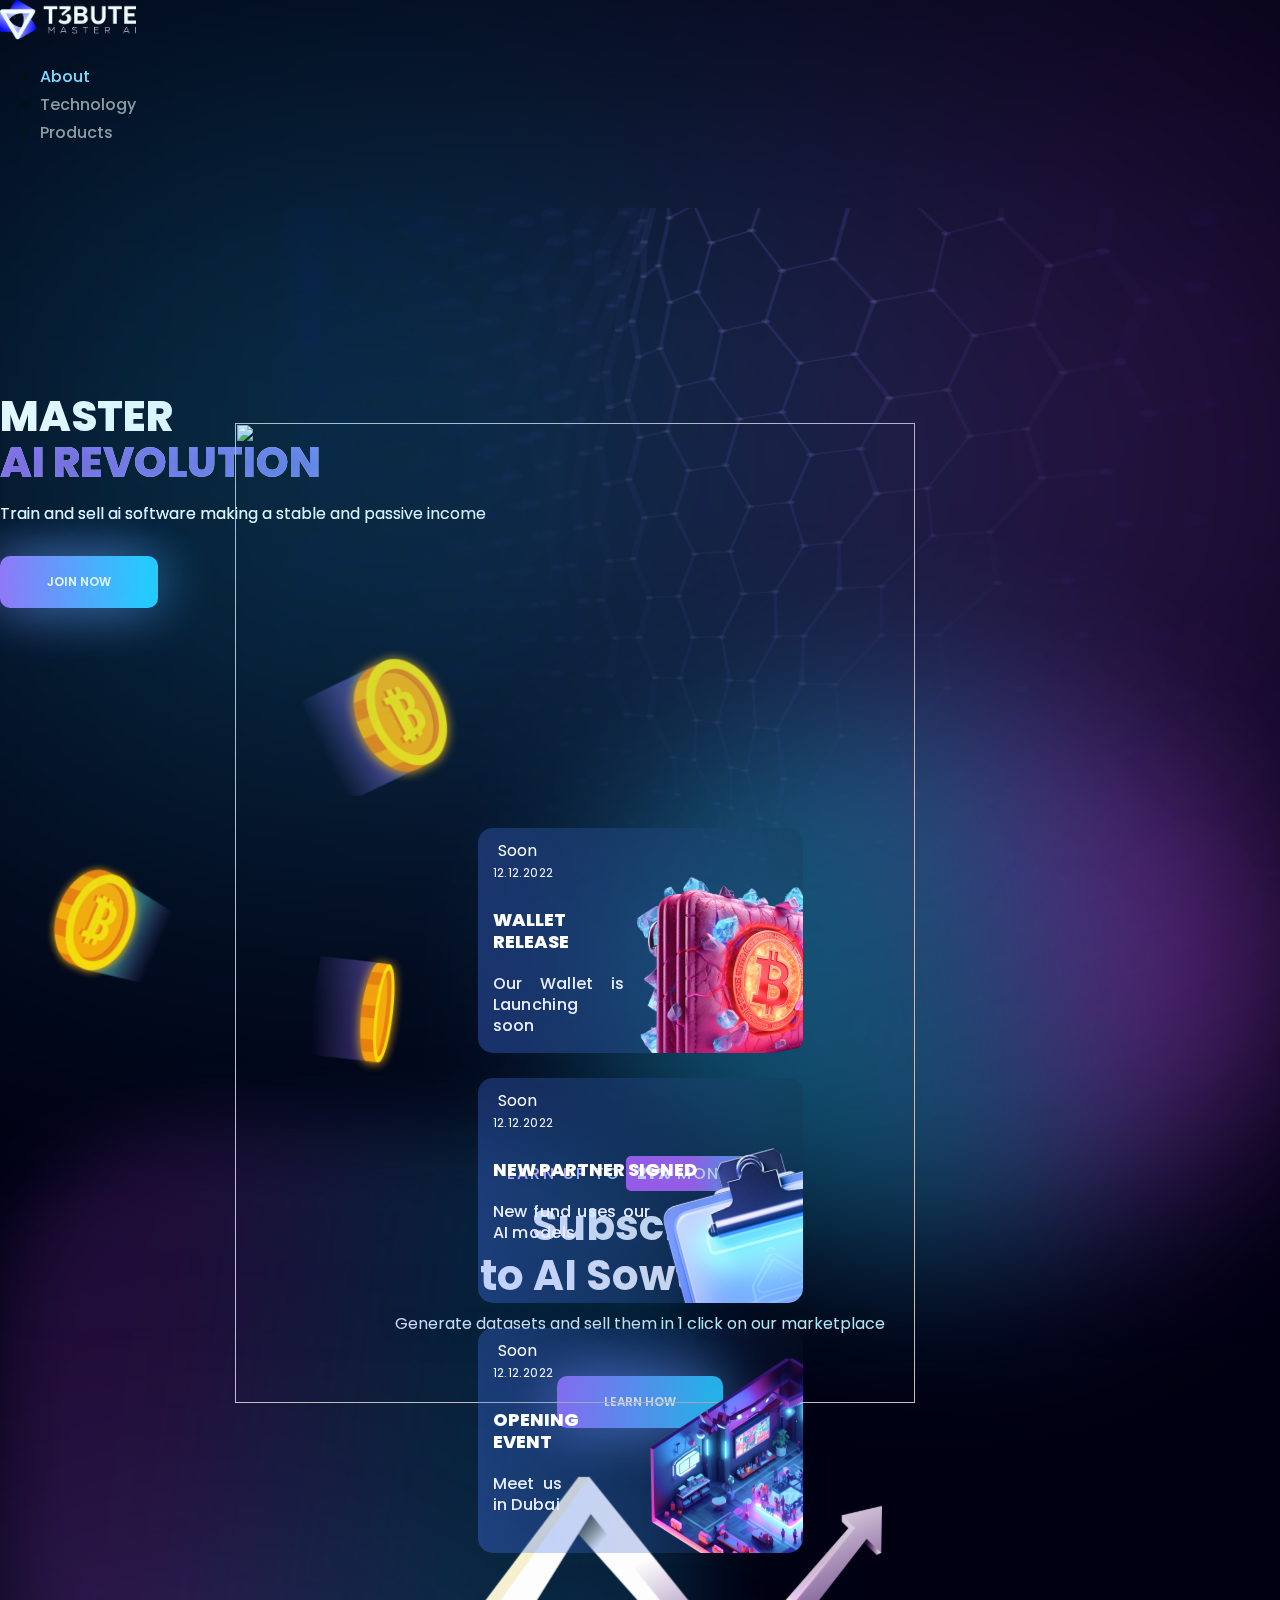
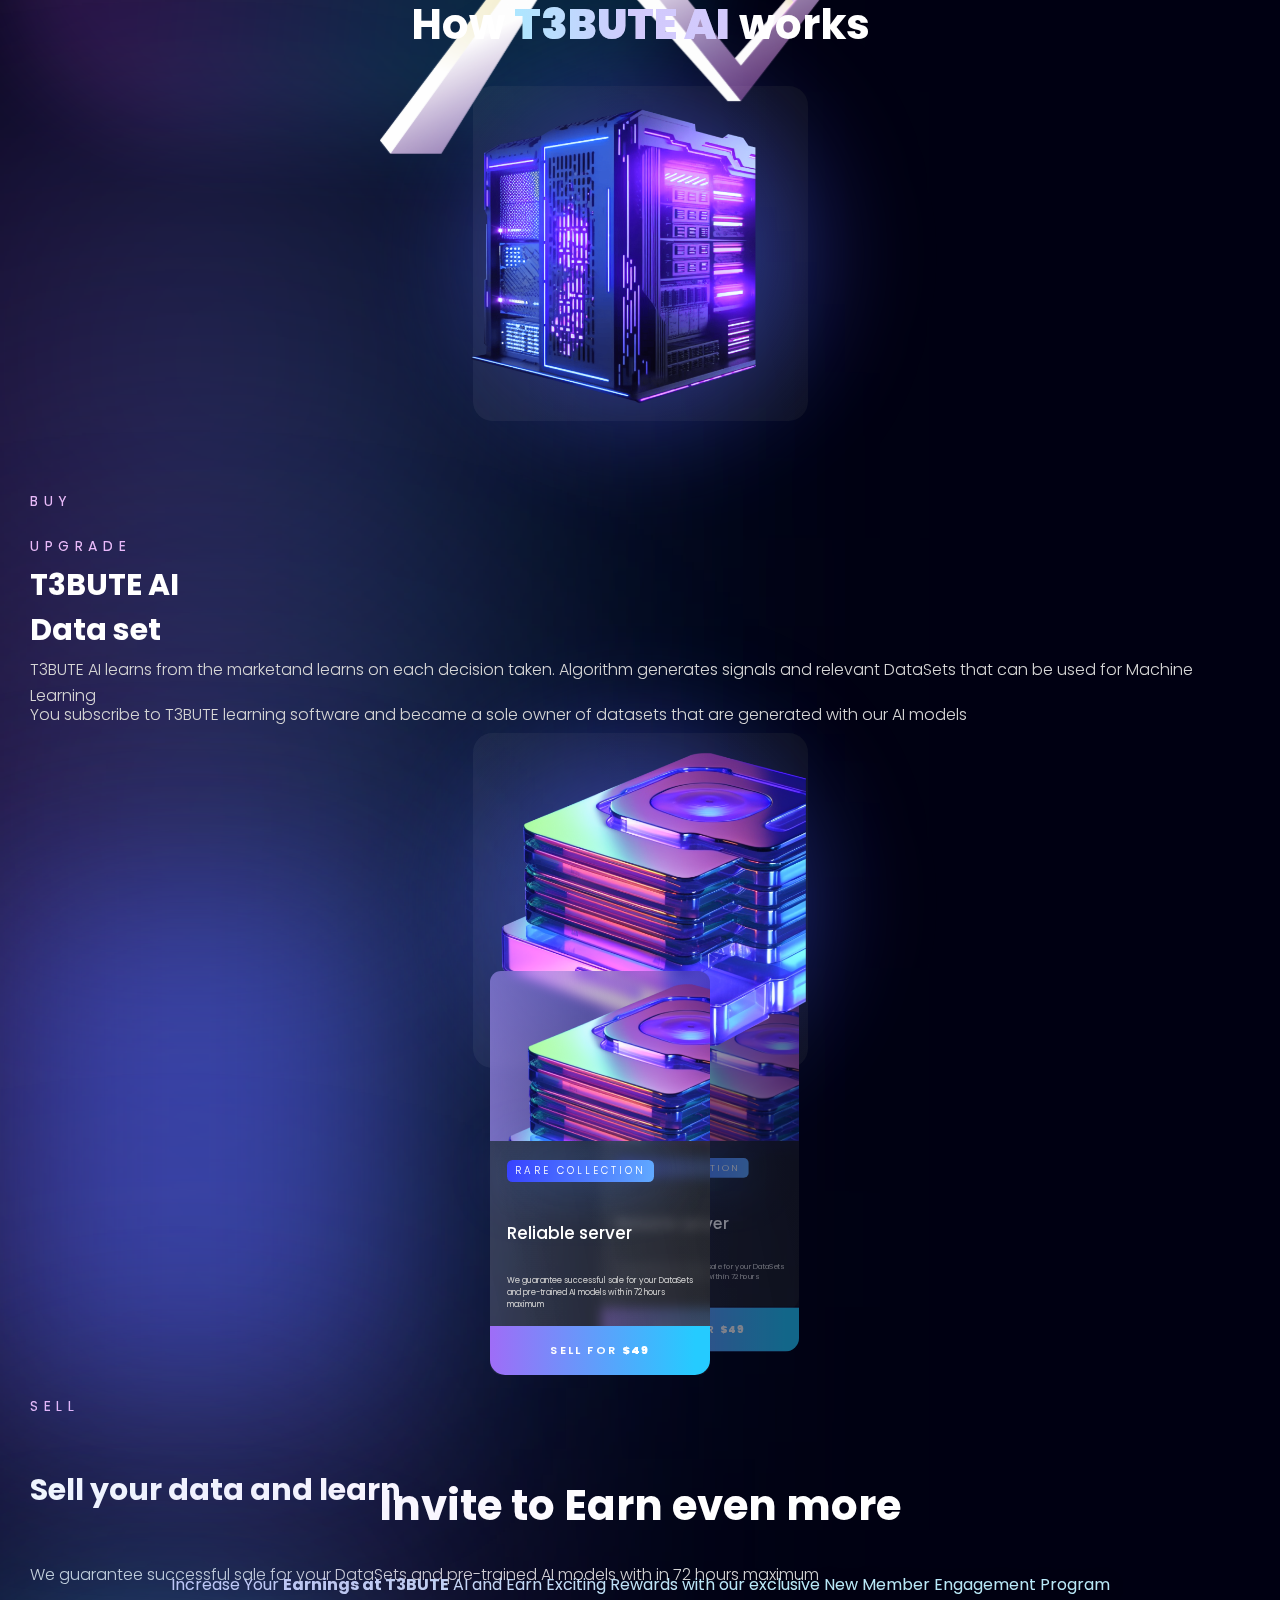
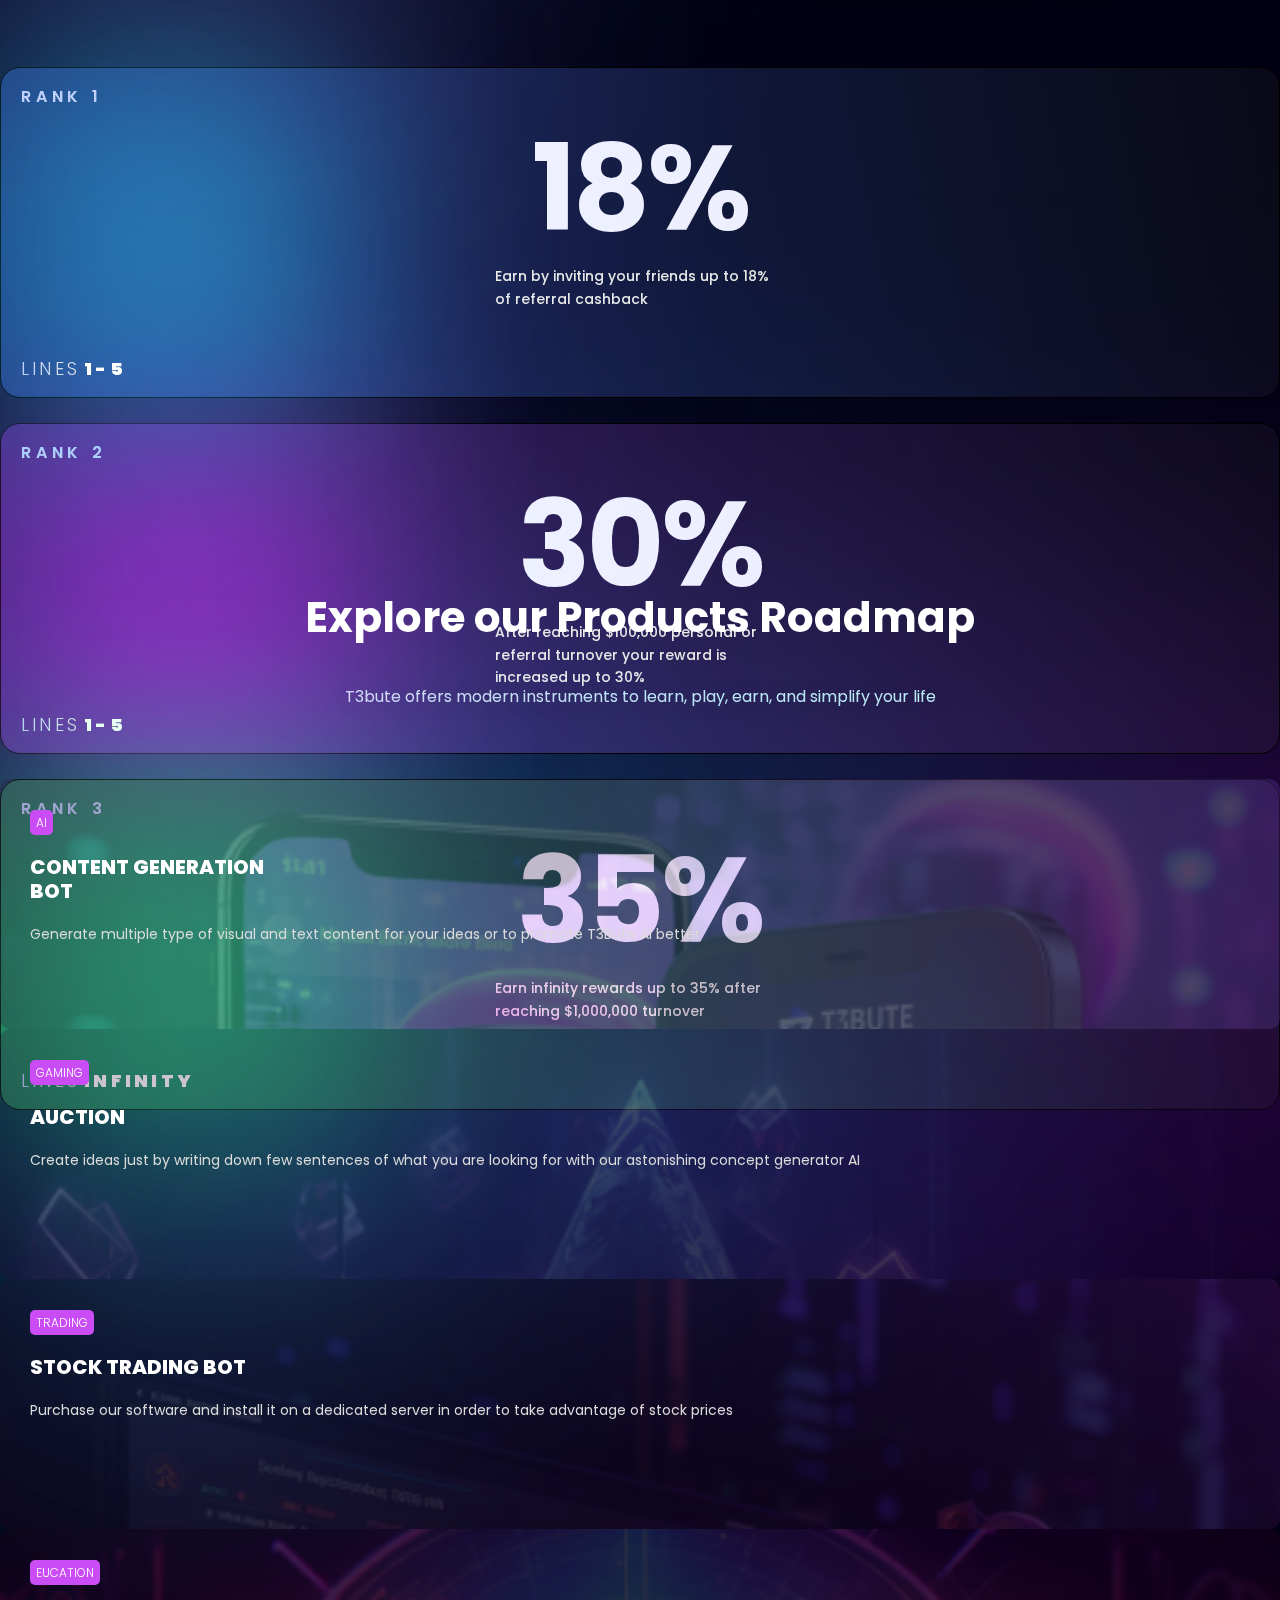
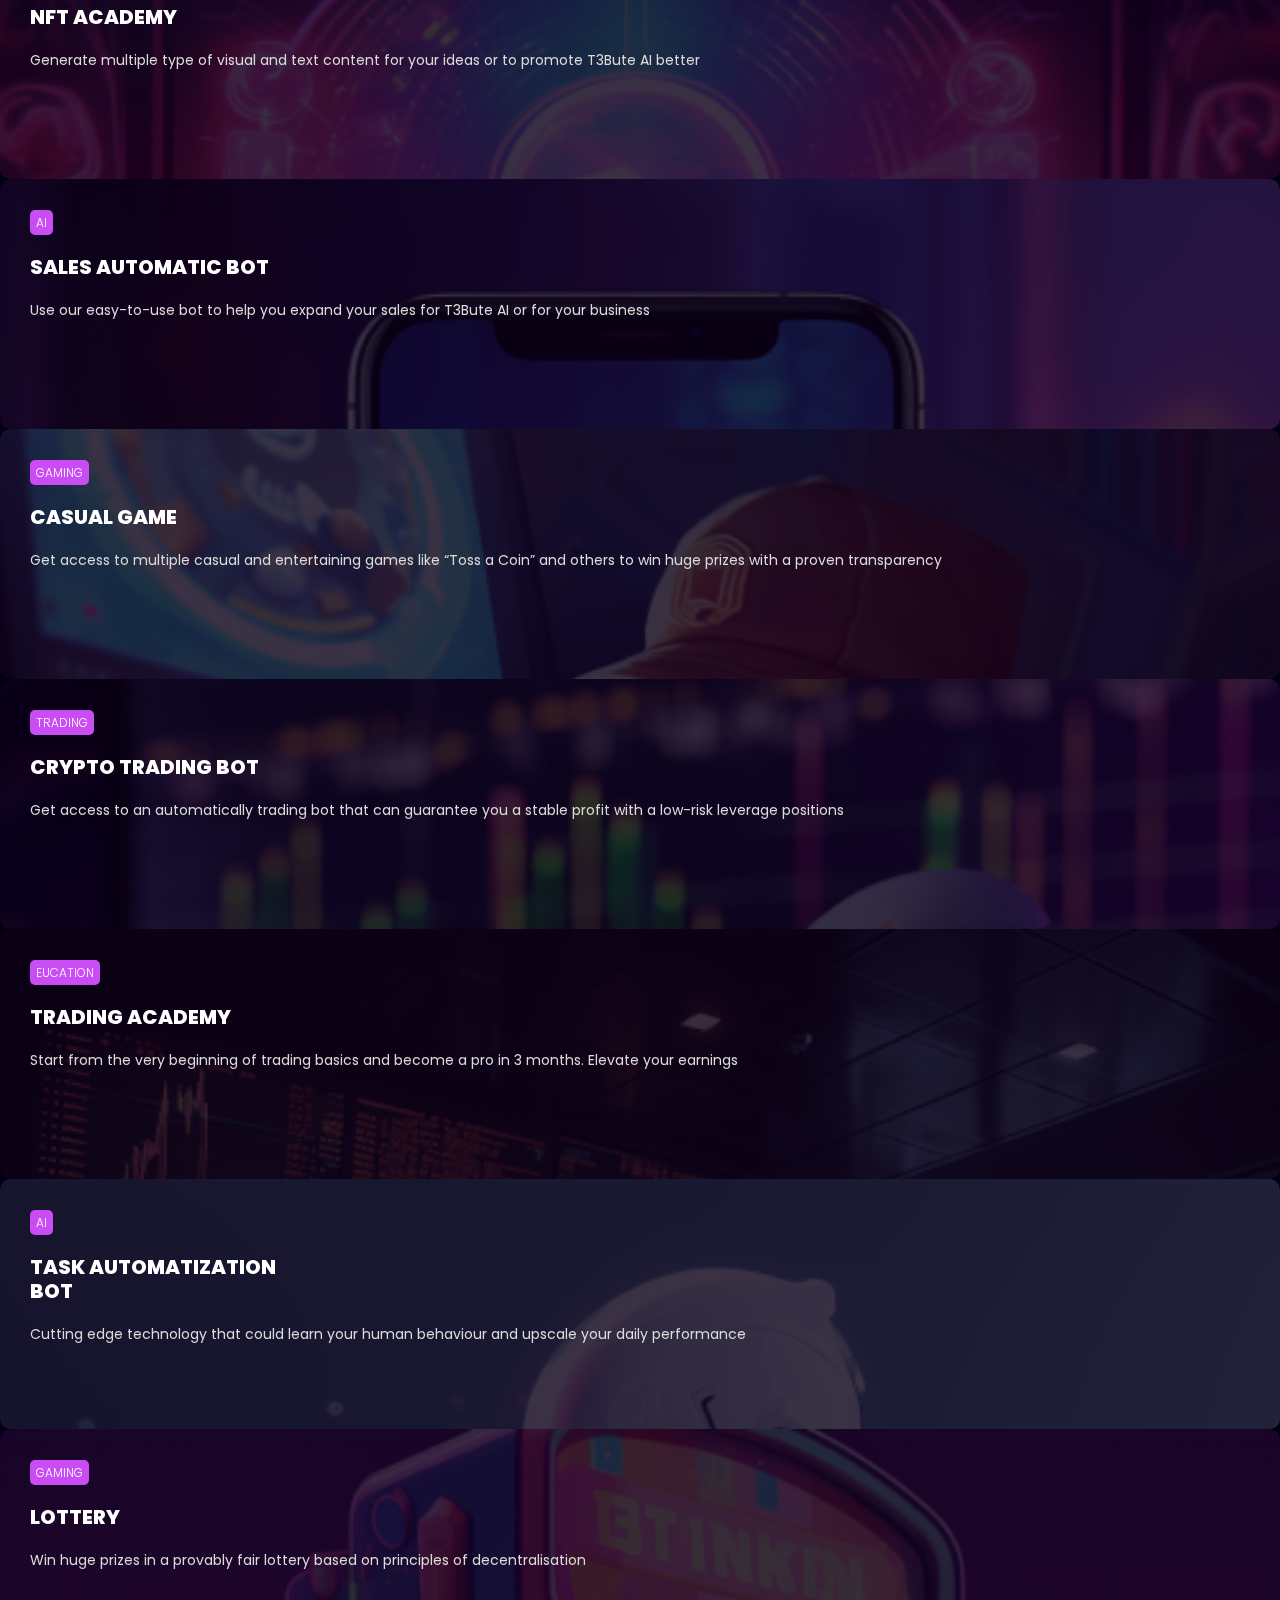
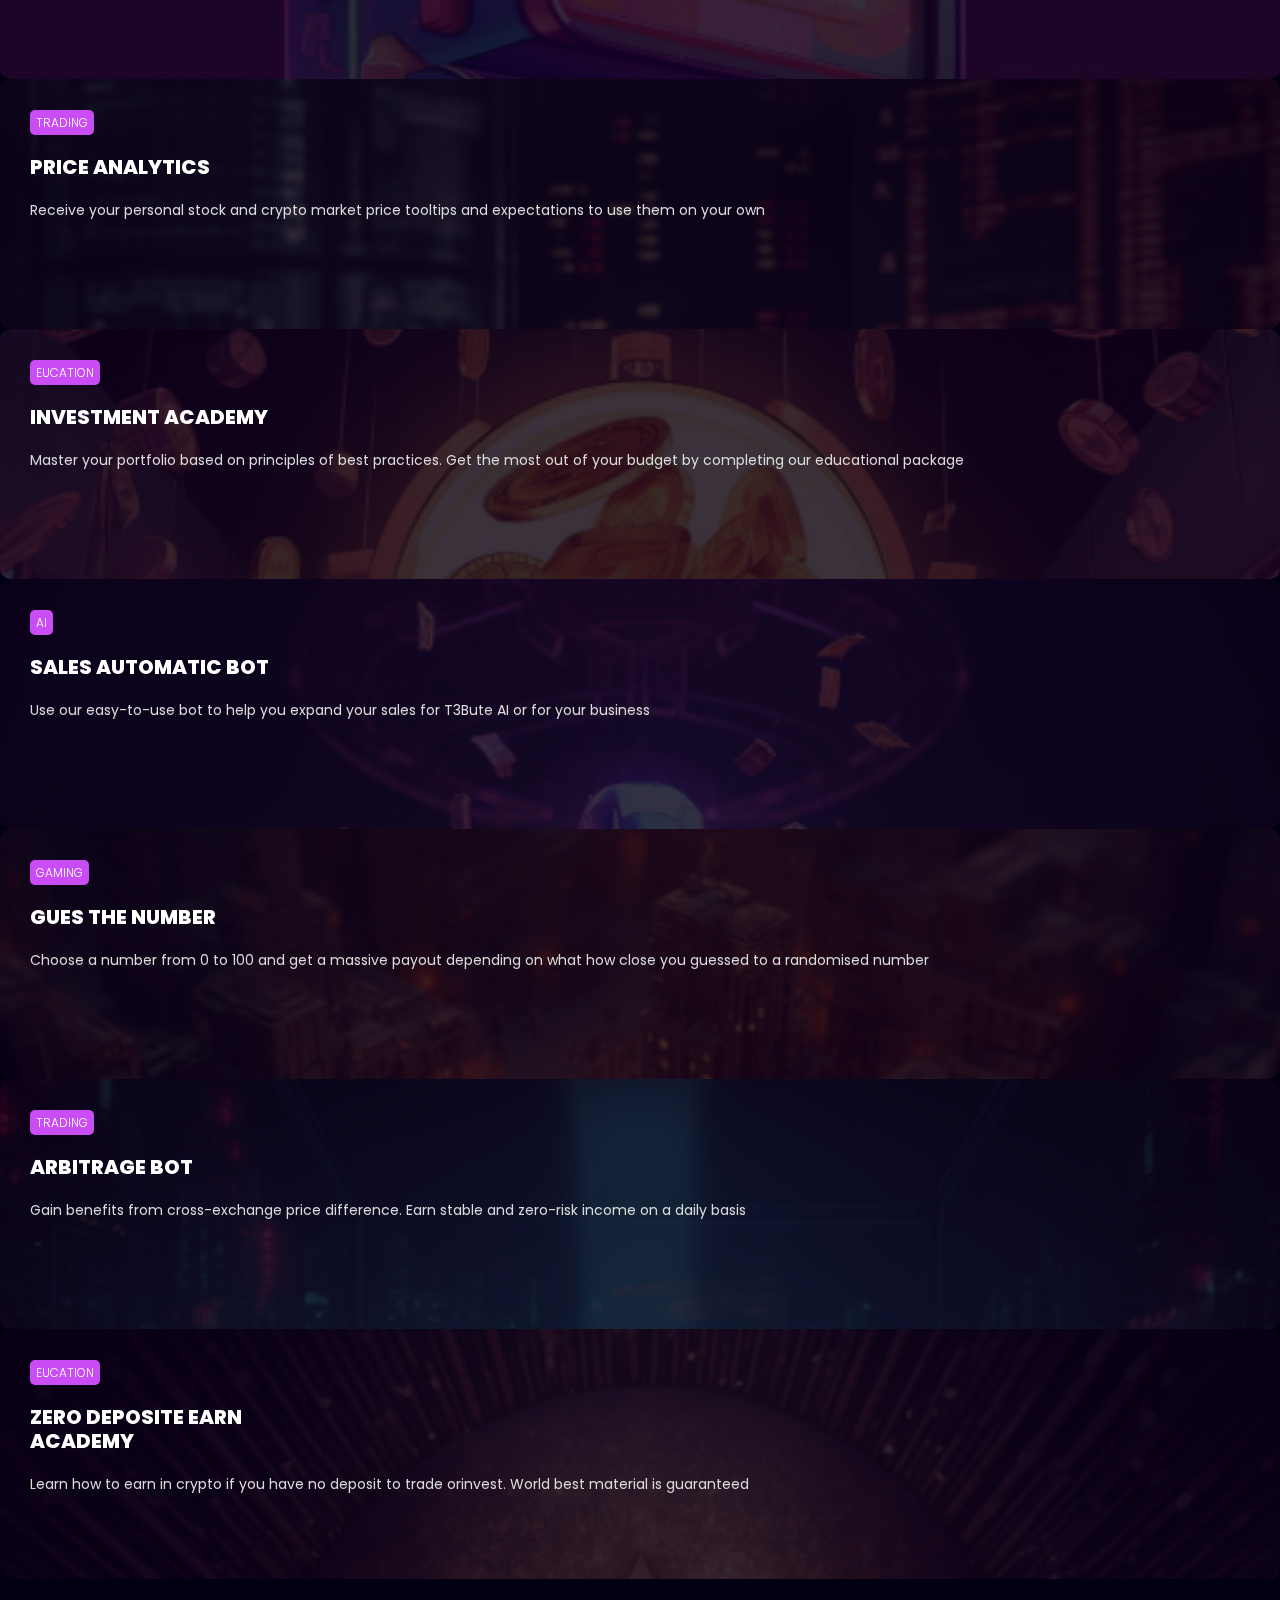
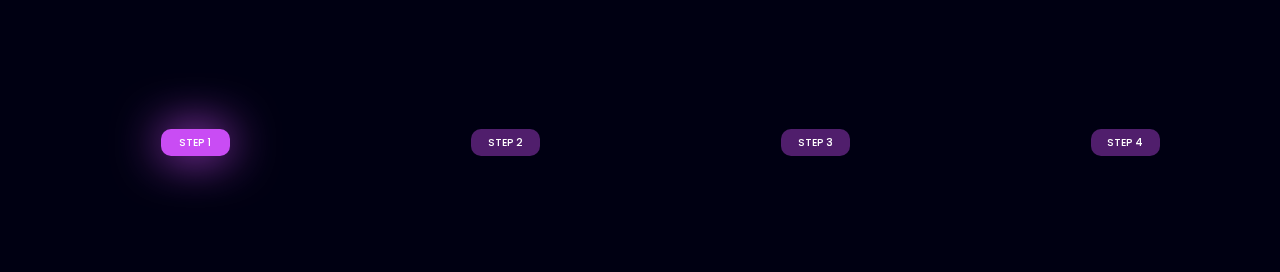
==== index.html @ 51173331 "all styles" ====
<!DOCTYPE html>
<html lang="en">
<head>
    <meta charset="UTF-8">
    <meta http-equiv="X-UA-Compatible" content="IE=edge">
    <meta name="viewport" content="width=device-width, initial-scale=1.0">
    <title>HOME PAGE</title>
    <link rel="preconnect" href="https://fonts.googleapis.com">
    <link rel="preconnect" href="https://fonts.gstatic.com" crossorigin>
    <link href="https://fonts.googleapis.com/css2?family=Poppins:wght@300;400;500;600;700;800;900&display=swap"
        rel="stylesheet">
    <link href="https://cdn.jsdelivr.net/npm/bootstrap@5.3.0-alpha3/dist/css/bootstrap.min.css" rel="stylesheet"
        integrity="sha384-KK94CHFLLe+nY2dmCWGMq91rCGa5gtU4mk92HdvYe+M/SXH301p5ILy+dN9+nJOZ" crossorigin="anonymous">
    <!-- <link rel="stylesheet" href="style/style.css">
    <link rel="stylesheet" href="style/xs.css">
    <link rel="stylesheet" href="style/sm.css">
    <link rel="stylesheet" href="style/md.css">
    <link rel="stylesheet" href="style/lg.css">
    <link rel="stylesheet" href="style/xl.css"> -->
    <link rel="stylesheet" href="style/style.min.css">
</head>
<body>
    <!-- #wrapper-content -->
    <div id="wrapper-content">
        <div class="top-header fixed-top" id="header">
            <div class="container">
                <header class="d-flex flex-wrap justify-content-center my-4 pt-1">
                    <a href="./index.html"
                        class="logotype d-flex align-items-center me-auto link-body-emphasis text-decoration-none">
                        <img src="./images/logo.png" alt="">
                    </a>
                    <button id="toggle-menu">
                        <svg xmlns="http://www.w3.org/2000/svg" width="26" height="26" fill="currentColor"
                            class="bi bi-list" viewBox="0 0 16 16">
                            <path fill-rule="evenodd"
                                d="M2.5 12a.5.5 0 0 1 .5-.5h10a.5.5 0 0 1 0 1H3a.5.5 0 0 1-.5-.5zm0-4a.5.5 0 0 1 .5-.5h10a.5.5 0 0 1 0 1H3a.5.5 0 0 1-.5-.5zm0-4a.5.5 0 0 1 .5-.5h10a.5.5 0 0 1 0 1H3a.5.5 0 0 1-.5-.5z" />
                        </svg>
                    </button>
                    <ul class="nav nav-pills" id="primary-menu">
                        <li class="nav-item active"><a href="./index.html" class="nav-link">About</a></li>
                        <li class="nav-item"><a href="./docs/technology.html" class="nav-link">Technology</a>
                        </li>
                        <li class="nav-item"><a href="./docs/products.html" class="nav-link">Products</a></li>
                    </ul>
                </header>
            </div>
        </div>
        <div class="primary-screen">
            <div class="container">
                <div class="row">
                    <div class="col-xxl-6 col-lg-6 col-md-6 col-sm-12 col-12 primary-screen-start-block">
                        <h1 class="title">MASTER<strong>AI revolution</strong></h1>
                        <p class="text" style="max-width: 500px;">Train and sell ai software making a stable and passive
                            income</p>
                        <button class="btn-order">
                            Join now
                        </button>
                    </div>
                    <div class="col-xxl-6 col-lg-6 col-md-6 col-sm-12 col-12 home-screen-end-block">
                        <!-- <img src="images/Frame 1321314942.png" class="product-server" alt=""> -->
                        <!-- <img src="images/Group 1321314953.png" class="product-server" alt=""> -->
                        <img src="images/smartphone.svg" class="product-server" alt="">
                        <div class="coin-1"></div>
                        <div class="coin-2"></div>
                        <div class="coin-3"></div>
                        <div class="gradient-light-circle"></div>
                    </div>
                </div>
            </div>
        </div>
        <!-- Card info -->
        <div id="about-screen">
            <div class="container-md">
                <div class="d-md-flex justify-content-between">
                    <div class="card-about">
                        <div class="in-card-about">
                            <div class="d-flex justify-content-between card-about-title">
                                <div class="d-flex">
                                    <i class="flash"></i>
                                    <div class="pre-time">Soon</div>
                                </div>
                                <span class="date">12.12.2022</span>
                            </div>
                            <div class="card-about-body">
                                <p class="name">Wallet release</p>
                                <p class="text">Our Wallet is Launching soon</p>
                            </div>
                        </div>
                    </div>
                    <div class="card-about">
                        <div class="in-card-about">
                            <div class="d-flex justify-content-between card-about-title">
                                <div class="d-flex">
                                    <i class="flash"></i>
                                    <div class="pre-time">Soon</div>
                                </div>
                                <span class="date">12.12.2022</span>
                            </div>
                            <div class="card-about-body">
                                <p class="name">NEW PARTNER SIGNED</p>
                                <p class="text">New fund uses our AI models</p>
                            </div>
                        </div>
                    </div>
                    <div class="card-about">
                        <div class="in-card-about">
                            <div class="d-flex justify-content-between card-about-title">
                                <div class="d-flex">
                                    <i class="flash"></i>
                                    <div class="pre-time">Soon</div>
                                </div>
                                <span class="date">12.12.2022</span>
                            </div>
                            <div class="card-about-body">
                                <p class="name">OPENING EVENT</p>
                                <p class="text">Meet us in Dubai</p>
                            </div>
                        </div>
                    </div>
                </div>
            </div>
        </div>
        <!-- /Card info -->
        <!-- Subscribe -->
        <div id="subscribe">
            <div class="container">
                <div class="row in-subscribe">
                    <div class="subscribe-start col-xxl-5 col-lg-5 col-md-12 col-sm-12 col-12">
                        <div class="d-flex align-xs-center">
                            <span class="sale my-auto me-2">Earn up to</span>
                            <span class="sale-badge"><strong>21%</strong>MONTHLY</span>
                        </div>
                        <h4 class="title">Subscribe <br>to AI Sowtware</h4>
                        <p class="text">Generate datasets and sell them in 1 click on our marketplace</p>
                        <button class="btn-order">Learn how</button>
                    </div>
                    <div class="subscribe-end col-xxl-7 col-lg-7 col-md-12 col-sm-12 col-12">
                        <div class="arrow-lg"></div>
                        <div class="laptop"></div>
                    </div>
                </div>
            </div>
        </div>
        <!-- /Subscribe -->
        <!-- Works -->
        <div id="work">
            <div class="container">
                <div class="in-work">
                    <h4 class="title">How <strong>t3bute AI</strong> works</h4>
                    <div class="row work-box work-box-first">
                        <div class="work-box-start work-first col-xxl-6 offset-xxl-0 col-xl-5 offset-xl-1 col-lg-6 col-md-6 col-sm-12 col-12">
                            <img src="./images/work-1.png" alt="">
                            <div class="work-bounce-sm"></div>
                        </div>
                        <div class="work-box-end col-xxl-6 col-xl-5 col-lg-6 col-md-6 col-12">
                            <div class="pre-text">Buy</div>
                            <h5 class="name">T3BUTE AI</h5>
                            <p class="text">T3BUTE AI learns from the marketand learns on each decision taken. Algorithm
                                generates signals and relevant DataSets that can be used for Machine Learning</p>
                        </div>
                    </div>
                    <div class="row work-box work-box-second">
                        <div class="work-box-end col-xxl-6 offset-xxl-0 col-xl-5 offset-xl-1 col-lg-6 col-md-6 col-sm-12 col-12 order-2 order-sm-2 order-md-1">
                            <div class="pre-text">Upgrade</div>
                            <h5 class="name">Data set</h5>
                            <p class="text">You subscribe to T3BUTE learning software and became a sole owner of
                                datasets that are generated with our AI models</p>
                        </div>
                        <div class="work-box-start work-second col-xxl-6 col-xl-5 col-lg-6 col-md-6 col-sm-12 col-12 order-1 order-sm-1 order-md-2">
                            <img src="./images/work-2.png" alt="">
                            <div class="work-bounce-sm"></div>
                        </div>
                    </div>
                    <div class="row work-box work-box-third">
                        <div class="work-box-start work-third col-xxl-6 offset-xxl-0 col-xl-5 offset-xl-1 col-lg-6 col-md-6 col-sm-12 col-12">
                            <div class="work-card">
                                <div class="card-image">
                                    <img class="work-card-img" src="./images/work-card.png" alt="Card image cap">
                                </div>
                                <div class="card-body">
                                    <div class="card-badge">RARE COLLECTION</div>
                                    <h5 class="card-title">Reliable server</h5>
                                    <p class="card-text">We guarantee successful sale for your DataSets and pre-trained
                                        AI models with in 72 hours maximum</p>
                                </div>
                                <a href="#">Sell for <span>$49</span></a>
                            </div>
                            <div class="work-card work-card-copy">
                                <div class="card-image">
                                    <img class="work-card-img" src="./images/work-card.png" alt="Card image cap">
                                </div>
                                <div class="card-body">
                                    <div class="card-badge">RARE COLLECTION</div>
                                    <h5 class="card-title">Reliable server</h5>
                                    <p class="card-text">We guarantee successful sale for your DataSets and pre-trained
                                        AI models with in 72 hours maximum</p>
                                </div>
                                <a href="#">Sell for <span>$49</span></a>
                            </div>
                            <div class="work-box-bounce"></div>
                        </div>
                        <div class="work-box-end col-xxl-6 col-xl-5 col-lg-6 col-md-6 col-12">
                            <div class="pre-text">Sell</div>
                            <h5 class="name">Sell your data and learn</h5>
                            <p class="text">We guarantee successful sale for your DataSets and pre-trained AI models
                                with in 72 hours maximum</p>
                        </div>
                    </div>
                </div>
            </div>
        </div>
        <!-- /works -->
        <!-- Card invite -->
        <div class="card-section">
            <div class="container">
                <div class="row">
                    <h3 class="card-section-title text-center">Invite to Earn even more</h3>
                    <div class="col-10 offset-1">
                        <p class="card-section-description text-center">Increase Your <strong>Earnings at
                                T3BUTE</strong> AI and Earn
                            Exciting Rewards with our exclusive New Member Engagement Program</p>
                    </div>
                </div>
                <div class="row" style="margin-bottom: 150px;">
                    <div class="card-invite card-invite-first col-xxl-4 col-xl-4 col-md-6 col-lg-4 col-sm-12 col-12">
                        <div class="in-card-invite">
                            <div class="rank">Rank 1</div>
                            <div class="percent">18%</div>
                            <p class="description">Earn by inviting your friends up to 18% of referral cashback</p>
                            <span class="lines">Lines</span> <span class="lines-level text-white fw-bold">1-5</span>
                        </div>
                    </div>
                    <div class="card-invite card-invite-second col-xxl-4 col-xl-4 col-md-6 col-lg-4 col-sm-12 col-12">
                        <div class="in-card-invite">
                            <div class="rank">Rank 2</div>
                            <div class="percent">30%</div>
                            <p class="description">After reaching $100,000 personal or referral turnover your reward is
                                increased up to 30%</p>
                            <span class="lines">Lines</span> <span class="lines-level text-white fw-bold">1-5</span>
                        </div>
                    </div>
                    <div class="card-invite card-invite-third col-xxl-4 col-xl-4 col-lg-4 offset-lg-0 col-sm-12 col-md-6 offset-md-3 col-12">
                        <div class="in-card-invite">
                            <div class="rank">Rank 3</div>
                            <div class="percent">35%</div>
                            <p class="description">Earn infinity rewards up to 35% after reaching $1,000,000 turnover
                            </p>
                            <span class="lines">Lines</span> <span
                                class="lines-level text-white fw-bold">INFINITY</span>
                        </div>
                    </div>
                </div>
            </div>
        </div>
        <!-- /Card invite -->
        <!-- Card slider -->
        <div id="roadmap-slider">
            <div class="container">
                <div class="in-roadmap">
                    <div class="row">
                        <div class="col-xxl-4 col-xl-12 col-lg-12 col-md-12 col-sm-12 col-12">
                            <h3 class="card-section-title">Explore our Products Roadmap</h3>
                            <p class="card-section-description">T3bute offers modern instruments to learn,
                                play, earn, and simplify your life</p>
                        </div>
                        <div class="col-xxl-7 col-xl-10 col-lg-10 col-md-12 col-sm-12 col-12">
                            <div class="tab-content" id="roadmap-tabs">
                                <div class="tab-pane fade show active" id="pills-step-1" role="tabpanel"
                                    aria-labelledby="pills-step-1-tab" tabindex="0">
                                    <div class="row">
                                        <div class="road-card col-lg-6 col-md-6 col-sm-6 col-6">
                                            <div class="in-road-card">
                                                <img src="images/tabs/tab-1.png" alt="">
                                                <div class="road-card-body">
                                                    <div class="tag">AI</div>
                                                    <div class="title">Content generation bot</div>
                                                    <p class="text">Generate multiple type of visual and text content
                                                        for your ideas or to promote T3Bute AI better</p>
                                                </div>
                                            </div>
                                        </div>
                                        <div class="road-card col-lg-6 col-md-6 col-sm-6 col-6">
                                            <div class="in-road-card">
                                                <img src="images/tabs/tab-2.png" alt="">
                                                <div class="road-card-body">
                                                    <div class="tag">Gaming</div>
                                                    <div class="title">Auction</div>
                                                    <p class="text">Create ideas just by writing down few sentences of
                                                        what you are looking for with our astonishing concept generator
                                                        AI</p>
                                                </div>
                                            </div>
                                        </div>
                                        <div class="road-card mt-4 col-lg-6 col-md-6 col-sm-6 col-6">
                                            <div class="in-road-card">
                                                <img src="images/tabs/tab-3.png" alt="">
                                                <div class="road-card-body">
                                                    <div class="tag">Trading</div>
                                                    <div class="title">Stock trading bot</div>
                                                    <p class="text">Purchase our software and install it on a dedicated
                                                        server in order to take advantage of stock prices </p>
                                                </div>
                                            </div>
                                        </div>
                                        <div class="road-card mt-4 col-lg-6 col-md-6 col-sm-6 col-6">
                                            <div class="in-road-card">
                                                <img src="images/tabs/tab-4.png" alt="">
                                                <div class="road-card-body">
                                                    <div class="tag">Eucation</div>
                                                    <div class="title">NFT Academy</div>
                                                    <p class="text">Generate multiple type of visual and text content
                                                        for your ideas or to promote T3Bute AI better</p>
                                                </div>
                                            </div>
                                        </div>
                                    </div>
                                </div>
                                <div class="tab-pane fade" id="pills-step-2" role="tabpanel" aria-labelledby="pills-step-2-tab" tabindex="0">
                                    <div class="row">
                                        <div class="road-card col-lg-6 col-md-6 col-sm-6 col-6">
                                            <div class="in-road-card">
                                                <img src="images/tabs/tab-5.png" alt="">
                                                <div class="road-card-body">
                                                    <div class="tag">AI</div>
                                                    <div class="title">Sales automatic bot</div>
                                                    <p class="text">Use our easy-to-use bot to help you expand your sales for T3Bute AI or for your business</p>
                                                </div>
                                            </div>
                                        </div>
                                        <div class="road-card col-lg-6 col-md-6 col-sm-6 col-6">
                                            <div class="in-road-card">
                                                <img src="images/tabs/tab-6.png" alt="">
                                                <div class="road-card-body">
                                                    <div class="tag">Gaming</div>
                                                    <div class="title">Casual game</div>
                                                    <p class="text">Get access to multiple casual and entertaining games like “Toss a Coin” and others to win huge prizes with a proven transparency</p>
                                                </div>
                                            </div>
                                        </div>
                                        <div class="road-card mt-4 col-lg-6 col-md-6 col-sm-6 col-6">
                                            <div class="in-road-card">
                                                <img src="images/tabs/tab-7.png" alt="">
                                                <div class="road-card-body">
                                                    <div class="tag">Trading</div>
                                                    <div class="title">Crypto trading bot</div>
                                                    <p class="text">Get access to an automatically trading bot that can guarantee you a stable profit with a low-risk leverage positions</p>
                                                </div>
                                            </div>
                                        </div>
                                        <div class="road-card mt-4 col-lg-6 col-md-6 col-sm-6 col-6">
                                            <div class="in-road-card">
                                                <img src="images/tabs/tab-8.png" alt="">
                                                <div class="road-card-body">
                                                    <div class="tag">Eucation</div>
                                                    <div class="title">Trading Academy</div>
                                                    <p class="text">Start from the very beginning of trading basics and become a pro in 3 months. Elevate your earnings</p>
                                                </div>
                                            </div>
                                        </div>
                                    </div>
                                </div>
                                <div class="tab-pane fade" id="pills-step-3" role="tabpanel" aria-labelledby="pills-step-3-tab" tabindex="0">
                                    <div class="row">
                                        <div class="road-card col-lg-6 col-md-6 col-sm-6 col-6">
                                            <div class="in-road-card">
                                                <img src="images/tabs/tab-9.png" alt="">
                                                <div class="road-card-body">
                                                    <div class="tag">AI</div>
                                                    <div class="title">Task automatization bot</div>
                                                    <p class="text">Cutting edge technology that could learn your human behaviour and upscale your daily performance</p>
                                                </div>
                                            </div>
                                        </div>
                                        <div class="road-card col-lg-6 col-md-6 col-sm-6 col-6">
                                            <div class="in-road-card">
                                                <img src="images/tabs/tab-10.png" alt="">
                                                <div class="road-card-body">
                                                    <div class="tag">Gaming</div>
                                                    <div class="title">Lottery</div>
                                                    <p class="text">Win huge prizes in a provably fair lottery based on principles of decentralisation</p>
                                                </div>
                                            </div>
                                        </div>
                                        <div class="road-card mt-4 col-lg-6 col-md-6 col-sm-6 col-6">
                                            <div class="in-road-card">
                                                <img src="images/tabs/tab-11.png" alt="">
                                                <div class="road-card-body">
                                                    <div class="tag">Trading</div>
                                                    <div class="title">Price analytics</div>
                                                    <p class="text">Receive your personal stock and crypto market price tooltips and expectations to use them on your own</p>
                                                </div>
                                            </div>
                                        </div>
                                        <div class="road-card mt-4 col-lg-6 col-md-6 col-sm-6 col-6">
                                            <div class="in-road-card">
                                                <img src="images/tabs/tab-12.png" alt="">
                                                <div class="road-card-body">
                                                    <div class="tag">Eucation</div>
                                                    <div class="title">Investment academy</div>
                                                    <p class="text">Master your portfolio based on principles of best practices. Get the most out of your budget by completing our educational package</p>
                                                </div>
                                            </div>
                                        </div>
                                    </div>
                                </div>
                                <div class="tab-pane fade" id="pills-step-4" role="tabpanel" aria-labelledby="pills-step-4-tab" tabindex="0">
                                    <div class="row">
                                        <div class="road-card col-lg-6 col-md-6 col-sm-6 col-6">
                                            <div class="in-road-card">
                                                <img src="images/tabs/tab-13.png" alt="">
                                                <div class="road-card-body">
                                                    <div class="tag">AI</div>
                                                    <div class="title">Sales automatic bot</div>
                                                    <p class="text">Use our easy-to-use bot to help you expand your sales for T3Bute AI or for your business</p>
                                                </div>
                                            </div>
                                        </div>
                                        <div class="road-card col-lg-6 col-md-6 col-sm-6 col-6">
                                            <div class="in-road-card">
                                                <img src="images/tabs/tab-14.png" alt="">
                                                <div class="road-card-body">
                                                    <div class="tag">Gaming</div>
                                                    <div class="title">Gues the number</div>
                                                    <p class="text">Choose a number from 0 to 100 and get a massive payout depending on what how close you guessed to a randomised number</p>
                                                </div>
                                            </div>
                                        </div>
                                        <div class="road-card mt-4 col-lg-6 col-md-6 col-sm-6 col-6">
                                            <div class="in-road-card">
                                                <img src="images/tabs/tab-15.png" alt="">
                                                <div class="road-card-body">
                                                    <div class="tag">Trading</div>
                                                    <div class="title">Arbitrage bot</div>
                                                    <p class="text">Gain benefits from cross-exchange price difference. Earn stable and zero-risk income on a daily basis</p>
                                                </div>
                                            </div>
                                        </div>
                                        <div class="road-card mt-4 col-lg-6 col-md-6 col-sm-6 col-6">
                                            <div class="in-road-card">
                                                <img src="images/tabs/tab-16.png" alt="">
                                                <div class="road-card-body">
                                                    <div class="tag">Eucation</div>
                                                    <div class="title">Zero deposite earn academy</div>
                                                    <p class="text">Learn how to earn in crypto if you have no deposit to trade orinvest. World best material is guaranteed</p>
                                                </div>
                                            </div>
                                        </div>
                                    </div>
                                </div>
                            </div>
                        </div>
                        <div class="col-xxl-1 col-xl-2 col-lg-2 col-md-12 col-sm-12 col-12">
                            <ul class="nav-tabs-map nav nav-pills mb-3" id="pills-tab" role="tablist">
                                <li class="nav-item" role="presentation">
                                    <button class="nav-link active" id="pills-step-1-tab" data-bs-toggle="pill"
                                        data-bs-target="#pills-step-1" type="button" role="tab" aria-controls="pills-step-1"
                                        aria-selected="true"><span>Step 1</span></button>
                                </li>
                                <li class="nav-item" role="presentation">
                                    <button class="nav-link" id="pills-step-2-tab" data-bs-toggle="pill"
                                        data-bs-target="#pills-step-2" type="button" role="tab"
                                        aria-controls="pills-step-2" aria-selected="false"><span>Step 2</span></button>
                                </li>
                                <li class="nav-item" role="presentation">
                                    <button class="nav-link" id="pills-step-3-tab" data-bs-toggle="pill"
                                        data-bs-target="#pills-step-3" type="button" role="tab"
                                        aria-controls="pills-step-3" aria-selected="false"><span>Step 3</span></button>
                                </li>
                                <li class="nav-item" role="presentation">
                                    <button class="nav-link" id="pills-step-4-tab" data-bs-toggle="pill"
                                        data-bs-target="#pills-step-4" type="button" role="tab"
                                        aria-controls="pills-step-4" aria-selected="false"><span>Step
                                            4</span></button>
                                </li>
                            </ul>
                        </div>
                    </div>
                </div>
            </div>
        </div>

        <footer id="footer">
            <div class="container">
                <div class="d-flex flex-wrap justify-content-center in-footer">
                    <a href="index.html"
                        class="d-flex align-items-center me-md-auto link-body-emphasis text-decoration-none">
                        <img src="./images/logo.png" alt="">
                    </a>
                    <ul class="nav nav-pills">
                        <li class="nav-item active"><a href="index.html" class="nav-link">About</a></li>
                        <li class="nav-item"><a href="./docs/technology.html" class="nav-link">Technology</a></li>
                        <li class="nav-item"><a href="./docs/products.html" class="nav-link">Products</a></li>
                    </ul>
                </div>
            </div>
        </footer>

    </div>
    <!-- /#wrapper-content -->



    <script src="https://cdn.jsdelivr.net/npm/bootstrap@5.3.0-alpha3/dist/js/bootstrap.bundle.min.js"
        integrity="sha384-ENjdO4Dr2bkBIFxQpeoTz1HIcje39Wm4jDKdf19U8gI4ddQ3GYNS7NTKfAdVQSZe"
        crossorigin="anonymous"></script>
    <script src="https://ajax.googleapis.com/ajax/libs/jquery/3.7.0/jquery.min.js"></script>

    <script type="text/javascript" src="js/main.js"></script>
</body>

</html>
---- style/style.css ----
@charset "UTF-8";

*,
*::before,
*::after {
    box-sizing: border-box;
}

body {
    margin: 0;
    font-family: 'Poppins';
    background-color: #000012;
}

#wrapper-content {
    overflow: hidden;
}

hr {
    margin: 0 0;
    color: #e3e9ef;
    border: 0;
    border-top: 1px solid;
    opacity: 1;
}

p {
    margin-top: 0;
    margin-bottom: 0;
}

a {
    color: ##989898;
    text-decoration: none;
}

a:hover {
    color: #80DEFF;
    text-decoration: none;
}

a:not([href]):not([class]),
a:not([href]):not([class]):hover {
    color: inherit;
    text-decoration: none;
}


button#toggle-menu {
    background-color: transparent;
    border: 0;
    color: #FFFFFF;
    display: none;
}


.bg-notify {
    background-color: #4B79EF;
}


.btn-order {
    font-family: 'Poppins';
    font-style: normal;
    font-weight: 600;
    font-size: 16px;
    line-height: 24px;
    padding: 22px 70px;
    border: 0;
    background: linear-gradient(90.4deg, #C94CF4 -32.37%, #25CBFF 93.03%), #FFFFFF;
    box-shadow: 10px 0px 56px rgba(38, 203, 255, 0.3), -10px 0px 56px rgba(154, 113, 248, 0.5);
    border-radius: 10px;
    text-transform: uppercase;
    color: #FFFFFF;
}

.btn-order:hover,
.btn-order:focus {
    background: linear-gradient(90.4deg, rgba(201, 76, 244, 0.6) -32.37%, rgba(37, 203, 255, 0.6) 93.03%), #FFFFFF;
}

ul.nav-pills li.nav-item a {
    font-style: normal;
    font-weight: 500;
    font-size: 19px;
    line-height: 28px;
    color: #989898;
}

ul.nav-pills li.nav-item a:hover {
    color: #80DEFF;
}

ul.nav-pills li.nav-item.active a {
    color: #80DEFF;
}

.top-header {
    background: rgba(4, 5, 15, 0.2);
    height: 110px;
}




#first-screen {
    z-index: 999;
    height: 830px;
    position: relative;
}


#about-screen {
    position: relative;
    z-index: 8;
    height: 386px;
    margin-top: 180px;
}

#about-screen::before {
    content: '';
    position: absolute;
    width: 2364px;
    height: 386px;
    left: calc(50% - 2364px/2);
    top: calc(50% - 386px/2);
    background: linear-gradient(82.66deg, rgba(37, 203, 255, 0.2632) 49.72%, rgba(201, 76, 244, 0.28) 75.27%);
    filter: blur(262px);
    z-index: -1;
}

.card-about {
    width: 345px;
}

.in-card-about {
    height: 236px;
    overflow: hidden;
    background: linear-gradient(78.84deg, rgba(72, 123, 255, 0.336) 0%, rgba(20, 41, 61, 0.168) 98.69%);
    border-radius: 20px;
    padding: 25px 25px 0 25px;
}

.card-about-title {
    margin-bottom: 25px;
}

.card-about-title .pre-time {
    font-family: 'Poppins';
    font-style: normal;
    font-weight: 400;
    font-size: 16px;
    line-height: 100%;
    text-align: justify;
    letter-spacing: 0.2px;
    color: #FFFFFF;
    margin-left: 5px;
}

.card-about-title .date {
    font-family: 'Poppins';
    font-style: normal;
    font-weight: 400;
    font-size: 12px;
    line-height: 100%;
    text-align: justify;
    letter-spacing: 0.4px;
    color: #F2F6FF;
}

.card-about-body {
    position: relative;
}

.card-about-body .name {
    font-family: 'Poppins';
    font-style: normal;
    font-weight: 800;
    font-size: 30px;
    line-height: 33px;
    
    color: #FFFFFF;
    text-transform: uppercase;
    margin-bottom: 20px;
    z-index: 3;
    position: relative;
}


.card-about-body .text {
    font-family: 'Poppins';
    font-style: normal;
    font-weight: 500;
    font-size: 16px;
    line-height: 21px;
    text-align: justify;
    letter-spacing: 0.3px;
    color: #E8EDFF;
    margin-bottom: 0;
    z-index: 3;
    position: relative;
}

.card-about:first-child .card-about-body .name {
    max-width: 130px;
}

.card-about:first-child .card-about-body .text {
    max-width: 132px;
}

.card-about:first-child .card-about-body::before {
    content: '';
    position: absolute;
    width: 176px;
    height: 236px;
    right: -25px;
    top: -75px;
    background: url('../images/about-1.svg');
    z-index: 1;
}

.card-about:nth-child(2) .card-about-body .name {
    max-width: 220px;
}

.card-about:nth-child(2) .card-about-body .text {
    max-width: 158px;
}

.card-about:nth-child(2) .card-about-body::before {
    content: '';
    position: absolute;
    width: 176px;
    height: 236px;
    right: -25px;
    top: -75px;
    background: url('../images/about-2.svg');
    z-index: 1;
}

.card-about:nth-child(3) .card-about-body .name {
    max-width: 145px;
}

.card-about:nth-child(3) .card-about-body .text {
    max-width: 70px;
}

.card-about:nth-child(3) .card-about-body::before {
    content: '';
    position: absolute;
    width: 176px;
    height: 236px;
    right: -25px;
    top: -75px;
    background: url('../images/about-3.svg');
    z-index: 1;
}


/* subscribe */
#subscribe {
    height: 650px;
}

.in-subscribe {
    position: relative;
    padding-top: 80px;
}

.in-subscribe::before {
    content: '';
    position: absolute;
    width: 1012.89px;
    height: 421.75px;
    left: 215px;
    top: 115px;
    background: linear-gradient(82.66deg, #25CBFF 35.46%, #C94CF4 75.27%);
    filter: blur(247px);
    transform: matrix(-1, 0, 0, 1, 0, 0);
    z-index: -3;
}

.subscribe-start {
    padding-top: 28px;
}

.subscribe-start .sale {
    font-family: 'Poppins';
    font-style: normal;
    font-weight: 500;
    font-size: 24px;
    line-height: 100%;
    letter-spacing: 0.15em;
    text-transform: uppercase;
    background: linear-gradient(90.26deg, rgba(201, 76, 244, 0.4) 45.29%, rgba(37, 203, 255, 0.4) 100%), #FFFFFF;
    -webkit-background-clip: text;
    -webkit-text-fill-color: transparent;
    background-clip: text;
}

span.sale-badge {
    font-family: 'Poppins';
    font-style: normal;
    font-weight: 600;
    font-size: 24px;
    line-height: 100%;
    letter-spacing: 0.08em;
    text-transform: uppercase;
    background: linear-gradient(90.26deg, #C94CF4 45.29%, #25CBFF 100%);
    color: #FFFFFF;
    border-radius: 10px;
    padding: 13px 25px;
}

span.sale-badge>strong {
    font-family: 'Poppins';
    font-style: normal;
    font-weight: 900;
    font-size: 24px;
    line-height: 100%;
    letter-spacing: 0.08em;
    text-transform: uppercase;
    color: #FFFFFF;
    margin-right: 5px;
}

.subscribe-start .title {
    font-family: 'Poppins';
    font-style: normal;
    font-weight: 700;
    font-size: 66px;
    line-height: 79px;
    color: #FFFFFF;
    margin: 15px 0 35px;
}

.subscribe-start .text {
    font-family: 'Poppins';
    font-style: normal;
    font-weight: 400;
    font-size: 27px;
    line-height: 40px;
    background: linear-gradient(88.74deg, rgba(201, 76, 244, 0.3) -8.16%, rgba(37, 203, 255, 0.3) 58.17%), #FFFFFF;
    -webkit-background-clip: text;
    -webkit-text-fill-color: transparent;
    background-clip: text;
    text-shadow: 0px 4px 32px rgba(0, 0, 0, 0.25);
    margin-bottom: 30px;
}

.arrow-lg {
    position: absolute;
    width: 762px;
    height: 425px;
    right: 0px;
    top: 90px;
    background: url('../images/arrow-lg.svg');
}

.laptop {
    position: absolute;
    width: 745px;
    height: 396px;
    right: 0px;
    top: 128px;
    background: url('../images/laptop.svg') no-repeat;
}



/*
    works
*/
#work {
    position: relative;
    padding: 120px 0 70px;
}

.in-work {
    position: relative;
    padding-top: 80px;

}

.in-work .title {
    font-family: 'Poppins';
    font-style: normal;
    font-weight: 800;
    font-size: 66px;
    line-height: 100%;
    color: #FFFFFF;
    text-align: center;
    margin-bottom: 35px;
}

.in-work .title>strong {
    text-transform: uppercase;
    background: linear-gradient(90deg, rgba(50, 194, 255, 0.4) 0%, rgba(142, 122, 249, 0.4) 55.6%), #FFFFFF;
    -webkit-background-clip: text;
    -webkit-text-fill-color: transparent;
    background-clip: text;
    text-fill-color: transparent;
}

.work-box {
    /* padding: 75px 0 60px; */
    height: 765px;
    position: relative;
}

.work-box-first::before {
    content: '';
    position: absolute;
    width: 1440px;
    height: 509.64px;
    left: 0px;
    top: 126.75px;
    background: linear-gradient(88.7deg, rgba(37, 203, 255, 0.2) 28.76%, rgba(201, 76, 244, 0.2) 61.12%);
    filter: blur(247px);
    transform: matrix(-1, 0, 0, 1, 0, 0);
    z-index: -1;
}

.work-box-second::before {
    content: '';
    position: absolute;
    width: 1440px;
    height: 509.64px;
    left: 0px;
    top: 126.75px;
    background: linear-gradient(88.7deg, rgba(37, 203, 255, 0.2) 28.76%, rgba(201, 76, 244, 0.2) 61.12%);
    filter: blur(247px);
    transform: matrix(-1, 0, 0, 1, 0, 0);
    z-index: -1;
}

.work-box-third::before {
    content: '';
    position: absolute;
    width: 1440px;
    height: 509.64px;
    left: 0px;
    top: 126.75px;
    background: linear-gradient(88.7deg, rgba(37, 203, 255, 0.2) 28.76%, rgba(201, 76, 244, 0.2) 61.12%);
    filter: blur(247px);
    transform: matrix(-1, 0, 0, 1, 0, 0);
    z-index: -1;
}

.work-box-start {
    padding-top: 65px;
    position: relative;
}

.work-bounce-sm {
    position: absolute;
    width: 628.88px;
    height: 628px;
    left: 0;
    top: 65px;
    background: rgba(76, 93, 244, 0.5);
    filter: blur(116.465px);
    border-radius: 50%;
    z-index: -1;
}

.work-box-first .work-box-end,
.work-box-third .work-box-end {
    padding-top: 230px;
    padding-left: 60px;
}

.work-box-second .work-box-end {
    padding-top: 230px;
    padding-right: 60px;
}

.work-box-end .pre-text {
    font-family: 'Poppins';
    font-style: normal;
    font-weight: 400;
    font-size: 20px;
    line-height: 30px;
    letter-spacing: 0.4em;
    background: linear-gradient(90.26deg, rgba(201, 76, 244, 0.4) 45.29%, rgba(37, 203, 255, 0.4) 100%), #FFFFFF;
    -webkit-background-clip: text;
    -webkit-text-fill-color: transparent;
    background-clip: text;
    text-fill-color: transparent;
    text-transform: uppercase;
}

.work-box-end .name {
    font-family: 'Poppins';
    font-style: normal;
    font-weight: 700;
    font-size: 50px;
    line-height: 75px;
    color: #FFFFFF;
}

.work-box-end .text {
    font-family: 'Poppins';
    font-style: normal;
    font-weight: 300;
    font-size: 27px;
    line-height: 43px;
    color: #D5D5D5;
}

.work-first::before {
    content: '';
    position: absolute;
    width: 636px;
    height: 636px;
    left: 15px;
    top: 65px;
    background: linear-gradient(78.84deg, rgba(0, 0, 0, 0) 0%, rgba(0, 0, 0, 0.21) 98.69%), rgba(255, 255, 255, 0.06);
    backdrop-filter: blur(10.8473px);
    border-radius: 34.2545px;
    z-index: -1;
}

.work-second::before {
    content: '';
    position: absolute;
    width: 636px;
    height: 636px;
    right: 20px;
    top: 65px;
    background: linear-gradient(78.84deg, rgba(0, 0, 0, 0) 0%, rgba(0, 0, 0, 0.21) 98.69%), rgba(255, 255, 255, 0.06);
    backdrop-filter: blur(10.8473px);
    border-radius: 34.2545px;
    z-index: -1;
}

.work-box-bounce {
    position: absolute;
    width: 377.69px;
    height: 496.63px;
    left: 0;
    top: calc(50% - 496.63px/2 - 6.44px);
    background: rgba(76, 93, 244, 0.5);
    filter: blur(92.1021px);
    z-index: -1;
}

.work-card {
    width: 416px;
    background: linear-gradient(78.84deg, rgba(0, 0, 0, 0) 0%, rgba(0, 0, 0, 0.21) 98.69%), rgba(255, 255, 255, 0.06);
    backdrop-filter: blur(10.2917px);
    border-radius: 23.2868px;
    z-index: 1;
}

.work-card-copy {
    position: absolute;
    width: 379.89px;
    height: 563.91px;
    left: 255.11px;
    top: 69px;
    transform: scale(0.9);
    background: linear-gradient(78.84deg, rgba(0, 0, 0, 0) 0%, rgba(0, 0, 0, 0.21) 98.69%), rgba(255, 255, 255, 0.06);
    opacity: 0.5;
    backdrop-filter: blur(9.39842px);
    border-radius: 29.6792px;
    z-index: -1;
}

.work-card .card-image {
    width: 100%;
    height: 316px;
    background: linear-gradient(78.84deg, rgba(169, 148, 255, 0.65) 0%, rgba(62, 35, 169, 0.21) 98.69%);
    border-radius: 23.2868px 23.2868px 0px 0px;
}

.work-card .card-image::before {
    content: '';
    display: none;
}

.work-card .card-body {
    background: linear-gradient(78.84deg, rgba(0, 0, 0, 0) 0%, rgba(0, 0, 0, 0.21) 98.69%), rgba(255, 255, 255, 0.06);
    backdrop-filter: blur(10.2917px);
    padding: 30px;
}

.work-card .card-badge {
    background: linear-gradient(99.2deg, #363EFF -3.15%, #61AAFF 100%);
    box-shadow: 0px 0px 58.5px rgba(80, 139, 255, 0.49);
    border-radius: 5.41667px;
    font-family: 'Poppins';
    font-style: normal;
    font-weight: 300;
    font-size: 14.0833px;
    line-height: 21px;
    letter-spacing: 0.3em;
    color: #FFFFFF;
    display: inline-block;
    padding: 10px;
    margin-bottom: 20px;
}

.work-card .card-title {
    font-family: 'Poppins';
    font-style: normal;
    font-weight: 500;
    font-size: 32.5px;
    line-height: 49px;
    color: #FFFFFF;
}

.work-card .card-text {
    font-family: 'Poppins';
    font-style: normal;
    font-weight: 400;
    font-size: 15.1667px;
    line-height: 24px;
    max-width: 295px;
    color: #D1D1D1;

}

.work-card a {
    background: linear-gradient(90.4deg, #C94CF4 -32.37%, #25CBFF 93.03%), rgba(145, 68, 222, 0.76);
    border-radius: 0px 0px 32.5px 32.5px;
    display: block;
    font-family: 'Poppins';
    font-style: normal;
    font-weight: 600;
    font-size: 18.4167px;
    line-height: 29px;
    letter-spacing: 0.2em;
    text-transform: uppercase;
    color: #FFFFFF;
    text-align: center;
    padding: 20px;
}

.work-card a span {
    font-weight: 900;
    letter-spacing: 0.1em;
}


.card-info {
    background: linear-gradient(78.84deg, rgba(72, 123, 255, 0.336) 0%, rgba(20, 41, 61, 0.168) 98.69%);
    border-radius: 20px;
    padding: 25px 25px 15px 25px;
    border: 1px solid #2A313C;
    height: 230px;
    max-width: 340px;
}

.card-info span.date {
    font-style: normal;
    font-weight: 400;
    font-size: 12px;
    text-align: justify;
    letter-spacing: 0.4px;
    color: #F2F6FF;
}

.card-info-body .title {
    font-family: 'Poppins';
    font-style: normal;
    font-weight: 800;
    font-size: 30px;
    line-height: 33px;
    text-align: justify;
    color: #FFFFFF;
}

.card-info-body .description {
    font-weight: 700;
    font-size: 16px;
    line-height: 21px;

    letter-spacing: 0.3px;
    color: #E8EDFF;
}

.card-info-image {
    position: relative;
}

.card-info-image-first {
    position: absolute;
    width: 176px;
    height: 236px;
    left: 0;
    top: 0px;
    background: url('../images/about-1.svg');
}

.card-info-body .image {
    position: relative;
    right: -5px;
}

.card-info-body .image::before {
    content: '';
    position: absolute;
    width: 145px;
    height: 135px;
    display: block;
    background: linear-gradient(0deg, rgba(121, 59, 252, 0.87), rgba(121, 59, 252, 0.87)), rgba(217, 148, 241, 0.8);
    filter: blur(47px);
    left: 5.21%;
    right: 7.04%;
    top: 3.63%;
    bottom: 6.26%;
    z-index: -1;
}

/* .card-info-body {
    width: 180px
} */
i.flash {
    width: 24px;
    height: 24px;
    background: url('../images/flash.svg');
    position: relative;
    top: -5px;
}

i.flash-fill {
    width: 24px;
    height: 24px;
    background: url('../images/flash-fill.svg');
    position: relative;
    top: -5px;
}

@media (min-width: 1400px) {

    .container,
    .container-lg,
    .container-sm,
    .container-xl,
    .container-xxl {
        max-width: 1320px;
    }

    .container-md {
        max-width: 1170px;
    }
}

.home-screen-end-block {
    position: relative;
}

.home-screen-end-block img {
    position: absolute;
    width: 877px;
    height: 980px;
    left: -171px;
    top: -53px;

    z-index: 2;
}

.gradient-light-circle {
    position: absolute;
    width: 695px;
    height: 559px;
    right: 0px;
    top: 87px;
    background: linear-gradient(82.66deg, rgba(37, 203, 255, 0.376) 49.72%, rgba(201, 76, 244, 0.4) 75.27%);
    filter: blur(92px);
    z-index: -1;
    border-radius: 50%;
}

.coin-1 {
    z-index: 3;
    position: absolute;
    width: 277px;
    height: 267px;
    left: 342px;
    top: 53px;
    background: url('../images/coin1.svg');
    transform: rotate(1deg);
}

.coin-2 {
    z-index: 1;
    position: absolute;
    width: 226px;
    height: 280px;
    left: 372px;
    top: 370px;
    background: url('../images/coin22.png') no-repeat;
    background-size: contain;
    /* transform: rotate(1deg); */
}

.coin-3 {
    z-index: 1;
    position: absolute;
    width: 318.81px;
    height: 317.96px;
    left: -90px;
    top: 313.24px;
    background: url('../images/coin3.svg');
    background-size: contain;
    /* transform: rotate(-8.35deg); */
}








/**
*   Card Invite
*/
.in-card-invite {
    padding: 30px 40px;
    border-radius: 20px;
    box-sizing: border-box;
    border: 1px solid;
}

.card-section-title {
    font-family: 'Poppins';
    font-style: normal;
    font-weight: 800;
    font-size: 60px;
    line-height: 90px;
    color: #FFFFFF;
    padding-top: 23px;
}

.card-section-description {
    font-family: 'Poppins';
    font-style: normal;
    font-weight: 400;
    font-size: 27px;
    line-height: 40px;
    text-align: center;
    background: linear-gradient(88.74deg, rgba(201, 76, 244, 0.3) -8.16%, rgba(37, 203, 255, 0.3) 58.17%), #FFFFFF;
    -webkit-background-clip: text;
    -webkit-text-fill-color: transparent;
    background-clip: text;
    text-fill-color: transparent;
    text-shadow: 0px 4px 32px rgba(0, 0, 0, 0.25);
    margin-bottom: 70px;
}

.card-invite-first>.in-card-invite {
    position: relative;
    background: linear-gradient(78.84deg, rgba(72, 123, 255, 0.357) 0%, rgba(65, 65, 65, 0.147) 98.69%);
    backdrop-filter: blur(7px);
    z-index: 1;
}

.card-invite-first>.in-card-invite::before {
    content: '';
    background: rgba(37, 203, 255, 0.46);
    filter: blur(112px);
    position: absolute;
    width: 439.5px;
    height: 370.76px;
    left: -150px;
    top: 30px;
    z-index: -1;
    transition: all 0.5s;
}

.card-invite-first:hover .in-card-invite::before {
    content: '';
    background: rgba(37, 203, 255, 0.76);
    filter: blur(112px);
    position: absolute;
    width: 439.5px;
    height: 370.76px;
    left: -150px;
    top: 30px;
    z-index: -1;
}

.card-invite-second>.in-card-invite {
    background: linear-gradient(78.84deg, rgba(164, 72, 255, 0.357) 0%, rgba(65, 65, 65, 0.147) 98.69%);
    backdrop-filter: blur(7px);
    z-index: 1;
}

.card-invite-second>.in-card-invite::before {
    content: '';
    background: rgba(211, 37, 255, 0.56);
    filter: blur(112px);
    position: absolute;
    width: 439.5px;
    height: 370.76px;
    left: 0;
    top: 30px;
    z-index: -1;
    transition: all 0.5s;
}

.card-invite-second:hover .in-card-invite::before {
    content: '';
    background: rgba(211, 37, 255, 0.86);
    filter: blur(112px);
    position: absolute;
    width: 439.5px;
    height: 370.76px;
    left: 0;
    top: 30px;
    z-index: -1;
}

.card-invite-third>.in-card-invite {
    background: linear-gradient(78.84deg, rgba(95, 255, 120, 0.301) 0%, rgba(65, 65, 65, 0.147) 98.69%);
    backdrop-filter: blur(7px);
    z-index: 1;
}

.card-invite-third>.in-card-invite::before {
    content: '';
    background: rgba(37, 255, 59, 0.36);
    filter: blur(112px);
    position: absolute;
    width: 439.5px;
    height: 370.76px;
    left: 150px;
    top: 30px;
    z-index: -1;
    transition: all 0.5s;
}

.card-invite-third:hover .in-card-invite::before {
    content: '';
    background: rgba(37, 255, 59, 0.76);
    filter: blur(112px);
    position: absolute;
    width: 439.5px;
    height: 370.76px;
    left: 150px;
    top: 30px;
    z-index: -1;
}

.card-invite .rank {
    font-family: 'Poppins';
    font-style: normal;
    font-weight: 600;
    font-size: 18px;
    line-height: 28px;
    letter-spacing: 0.3em;
    text-transform: uppercase;
    background: linear-gradient(78.84deg, rgba(72, 123, 255, 0.357) 0%, rgba(65, 65, 65, 0.147) 98.69%), #FFFFFF;
    -webkit-background-clip: text;
    -webkit-text-fill-color: transparent;
    background-clip: text;
}

.card-invite .percent {
    font-family: 'Poppins';
    font-style: normal;
    font-weight: 700;
    font-size: 120px;
    line-height: 160px;
    letter-spacing: -0.03em;
    background: linear-gradient(272.72deg, rgba(66, 0, 255, 0.1) -47.34%, rgba(92, 157, 255, 0.1) 100.35%), #FFFFFF;
    -webkit-background-clip: text;
    -webkit-text-fill-color: transparent;
    background-clip: text;
}

.card-invite p.description {
    font-family: 'Poppins';
    font-style: normal;
    font-weight: 500;
    font-size: 16px;
    line-height: 28px;
    color: #E8E8E8;
}

.card-invite.card-invite-first p.description {
    max-width: 230px;
}

.card-invite.card-invite-second p.description {
    max-width: 270px;
}

.card-invite.card-invite-third p.description {
    max-width: 250px;
}

.card-invite span.lines {
    font-family: 'Poppins';
    font-style: normal;
    font-weight: 300;
    font-size: 20px;
    line-height: 28px;
    letter-spacing: 0.18em;
    text-transform: uppercase;
    background: linear-gradient(78.84deg, rgba(72, 123, 255, 0.357) 0%, rgba(65, 65, 65, 0.147) 98.69%), #FFFFFF;
    -webkit-background-clip: text;
    -webkit-text-fill-color: transparent;
    background-clip: text;
    text-fill-color: transparent;
}

.card-invite span.lines-level {
    color: #FFFFFF !important;
    font-weight: 700;
    font-size: 20px;
    line-height: 28px;
    letter-spacing: 0.18em;
    text-transform: uppercase;
}



/**
*   Card Slider
*/
.card-section-slider {
    height: 780px;
    position: relative;
    z-index: 1;
}

.slider-cc {
    overflow: hidden;
}

.card-section-slider::before {
    content: '';
    position: absolute;
    width: 1440px;
    height: 755px;
    left: 350px;
    top: 5px;
    background: rgba(94, 37, 255, 0.2);
    filter: blur(277px);
    z-index: -1;
}

.card-slider-wrap {
    /* width: 240px !important; */
    width: 15rem;
    /* margin-right: 70px; */
    /* display: inline-block; */
}

.card-slider {
    background: linear-gradient(78.84deg, rgba(0, 0, 0, 0) 0%, rgba(0, 0, 0, 0.21) 98.69%), rgba(255, 255, 255, 0.06);
    /* opacity: 0.5; */
    backdrop-filter: blur(7px);
    border-radius: 20px;
    height: 350px;
    position: relative;
    z-index: 3;
}

.owl-carousel .owl-stage-outer {
    padding: 25px;
    position: relative;
    overflow: hidden;
    -webkit-transform: translate3d(0, 0, 0);
}

.owl-theme .owl-dots .owl-dot span {
    width: 20px;
    height: 20px;
    margin: 5px 7px;
    background: rgba(211, 37, 255, 0.56);
    display: block;
    -webkit-backface-visibility: visible;
    transition: opacity .2s ease;
    border-radius: 30px;
}

.owl-theme .owl-dots .owl-dot.active span,
.owl-theme .owl-dots .owl-dot:hover span {
    background: #C94CF4;
}

.card-slider-wrap:hover .card-slider {
    opacity: 1;
}

/* .card-slider::before {
    content: '';
    position: absolute;
    width: 240px ;
    height: 337px ;
    left: 0px;
    top: 0px;
    background: rgba(201, 76, 244, 0.5);
    filter: blur(97px);
    border-radius: 50%;
    z-index: -1;
} */

.card-slider-header {
    position: relative;
}

.card-slider-header img {
    width: 100%;
    height: 150px;
}

.card-slider-header::before {
    content: '';
    background: linear-gradient(0deg, rgba(201, 76, 244, 0.34), rgba(201, 76, 244, 0.34));
    position: absolute;
    top: 0;
    left: 0;
    width: 100%;
    height: 150px;
    border-radius: 25px 25px 0px 0px;
    transition: all 0.5s;
}


.badge-notify {
    position: absolute;
    top: 15px;
    left: 15px;
    font-family: 'Poppins';
    font-style: normal;
    font-weight: 500;
    font-size: 12px;
    line-height: 19px;
    text-align: center;
    color: #FFFFFF;
    text-transform: uppercase;
    padding: 5px 12px;
    border-radius: 6px;
    background-color: #4B79EF;
}

.card-slider-body {
    padding: 25px;
}

.card-slider-body>.title {
    font-family: 'Poppins';
    font-style: normal;
    font-weight: 600;
    font-size: 20px;
    line-height: 28px;
    color: #FFFFFF;
}

.card-slider-body>.description {
    font-family: 'Poppins';
    font-style: normal;
    font-weight: 300;
    font-size: 12px;
    line-height: 19px;
    color: #CBCBCB;
}


































/*
*  PRODUCTS
*/
.products-screen {
    height: 850px;
    position: relative;
    z-index: 1;
}

.products-screen::before {
    content: '';
    position: absolute;
    width: 1584px;
    height: 855px;
    left: -78px;
    top: 130px;
    background: linear-gradient(70.35deg, rgba(37, 203, 255, 0.2632) 59.35%, rgba(76, 144, 244, 0.28) 82.71%);
    filter: blur(262px);
}

.products-screen::after {
    content: '';
    position: absolute;
    width: 695px;
    height: 559px;
    right: 260px;
    top: 176.39px;
    background: linear-gradient(82.66deg, rgba(37, 203, 255, 0.376) 49.72%, rgba(201, 76, 244, 0.4) 75.27%);
    filter: blur(92px);
    border-radius: 50%;
}



.products-screen-start-block {
    z-index: 1;
    position: relative;
    padding-top: 50px;
}

.primary-screen-start-block .pre-text {
    font-family: 'Poppins';
    font-style: normal;
    font-weight: 400;
    font-size: 20px;
    line-height: 30px;
    text-transform: uppercase;
    letter-spacing: 0.4em;
    background: linear-gradient(90.4deg, rgba(201, 76, 244, 0.4) -32.37%, rgba(37, 203, 255, 0.4) 93.03%), #FFFFFF;
    -webkit-background-clip: text;
    -webkit-text-fill-color: transparent;
    background-clip: text;
    text-fill-color: transparent;
}


.products-screen-start-block .pre-text {
    font-family: 'Poppins';
    font-style: normal;
    font-weight: 400;
    font-size: 20px;
    line-height: 30px;
    text-transform: uppercase;
    letter-spacing: 0.4em;
    background: linear-gradient(90.4deg, rgba(201, 76, 244, 0.4) -32.37%, rgba(37, 203, 255, 0.4) 93.03%), #FFFFFF;
    -webkit-background-clip: text;
    -webkit-text-fill-color: transparent;
    background-clip: text;
    text-fill-color: transparent;
}

.products-screen-start-block .title {
    font-family: 'Poppins';
    font-style: normal;
    font-weight: 800;
    font-size: 68px;
    line-height: 110%;
    text-transform: uppercase;
    color: #FFFFFF;
    mix-blend-mode: normal;
    text-shadow: 0px 2.99358px 23.9487px rgba(0, 0, 0, 0.25);
    margin-bottom: 25px;
}

.products-screen-start-block .text {
    font-family: 'Poppins';
    font-style: normal;
    font-weight: 400;
    font-size: 27px;
    line-height: 40px;
    leading-trim: both;
    text-edge: cap;
    background: linear-gradient(93.41deg, #FFFFFF 44.08%, rgba(44, 198, 255, 0) 155.18%), #FFFFFF;
    -webkit-background-clip: text;
    -webkit-text-fill-color: transparent;
    background-clip: text;
    text-fill-color: transparent;
    text-shadow: 0px 4px 32px rgba(0, 0, 0, 0.25);
    margin-bottom: 40px;
}

.products-screen-end-block {
    position: relative;
    top: -30px;
    z-index: 1;
}

.products-screen-end-block::before {
    content: '';
    position: absolute;
    width: 550.77px;
    height: 550px;
    left: 0;
    top: 0;
    background: linear-gradient(78.84deg, rgba(0, 0, 0, 0) 0%, rgba(0, 0, 0, 0.21) 98.69%), rgba(255, 255, 255, 0.06);
    backdrop-filter: blur(9.5px);
    border-radius: 30px;
    z-index: -1;
}

.products-screen-end-block::after {
    content: '';
    position: absolute;
    width: 550.77px;
    height: 550px;
    left: 0;
    top: 0;
    background: rgba(76, 144, 244, 0.9);
    filter: blur(102px);
    z-index: -1;
}

.products-screen-end-block img {
    position: relative;
    top: -30px;
    right: 85px;
}

.gradient-linear {
    position: absolute;
    width: 695px;
    height: 559px;
    left: -165px;
    top: 80px;
    background: linear-gradient(82.66deg, rgba(37, 203, 255, 0.376) 49.72%, rgba(201, 76, 244, 0.4) 75.27%);
    filter: blur(92px);
}

.gradient-ellipse-left {
    position: absolute;
    width: 155px;
    height: 223px;
    left: -8.38px;
    top: 240px;
    background: #00B2FF;
    mix-blend-mode: screen;
    filter: blur(62px);
    z-index: 8;
}

.gradient-ellipse-right {
    position: absolute;
    width: 155px;
    height: 313px;
    left: 376.62px;
    top: 220.13px;
    background: rgba(0, 178, 255, 0.6);
    mix-blend-mode: screen;
    filter: blur(62px);
    z-index: 8;
}

.gradient-ellipse-circle {
    position: absolute;
    width: 550.77px;
    height: 550px;
    left: 0;
    top: 0;
    background: rgba(76, 144, 244, 0.9);
    filter: blur(102px);
    border-radius: 50%;
}

.primary-screen-end-block img.product-server {
    width: 618px;
    height: 666px;
    left: -68.38px;
    top: 30px;
    position: absolute;
    z-index: 5;
}



.gradient-box {
    position: relative;
    z-index: 1;
}

.gradient-box::before {
    content: '';
    position: absolute;
    width: 155px;
    height: 223px;
    left: -8.38px;
    top: 154.13px;
    background: #00B2FF;
    mix-blend-mode: screen;
    filter: blur(62px);
}

.gradient-box::after {
    content: '';
    position: absolute;
    width: 155px;
    height: 313px;
    left: 376.62px;
    top: 120.13px;
    background: rgba(0, 178, 255, 0.6);
    mix-blend-mode: screen;
    filter: blur(62px);
}

.product-section .title-section {
    font-family: 'Poppins';
    font-style: normal;
    font-weight: 700;
    font-size: 50px;
    line-height: 73px;
    background: linear-gradient(90.4deg, rgba(201, 76, 244, 0.3) -32.37%, rgba(37, 203, 255, 0.3) 93.03%), #FFFFFF;
    -webkit-background-clip: text;
    -webkit-text-fill-color: transparent;
    background-clip: text;
    text-fill-color: transparent;
}

.product-section .text-section {
    font-family: 'Poppins';
    font-style: normal;
    font-weight: 300;
    font-size: 27px;
    line-height: 43px;
    color: #FFFFFF;
}

.product-section-first {
    height: 850px;
    position: relative;
    z-index: 1;
}

.product-section-first::before {
    content: '';
    position: absolute;
    width: 2193px;
    height: 509px;
    left: 350px;
    top: 127px;
    background: linear-gradient(88.7deg, rgba(37, 203, 255, 0.3) 28.76%, rgba(201, 76, 244, 0.3) 61.12%);
    filter: blur(247px);
    transform: matrix(-1, 0, 0, 1, 0, 0);
}

.product-section-first .bounce-xs {
    position: absolute;
    width: 145px;
    height: 145px;
    left: 0;
    top: 100px;
    background: url('../images/bounce-xs.svg') no-repeat;
    background-size: contain;
    opacity: 1;
    z-index: 3;
}

.product-section-first .bounce-sm {
    position: absolute;
    width: 210px;
    height: 210px;
    right: 525px;
    bottom: 250px;
    opacity: 1;
    background: url('../images/bounce-sm.svg') no-repeat;
    background-size: contain;
    z-index: 3;
}

.product-section-first .bounce-md {
    position: absolute;
    width: 580px;
    height: 580px;
    left: 0px;
    top: 165px;
    opacity: 1;
    transform: rotate(-75deg);
    background: url('../images/bounce-md.svg') no-repeat;
    background-size: contain;
    z-index: 3;
}

.product-section-start {
    padding-top: 300px;
    z-index: 7;
}

.product-section-end {
    z-index: 7;
}

.product-section-end .card-slider-wrap {
    width: auto;
    margin-right: 50px;

}

.product-section-end .card-slider {
    opacity: 0.7;
}


.product-section-second {
    height: 850px;
    position: relative;
    z-index: 1;
}

.product-section-second::before {
    content: '';
    position: absolute;
    width: 2193px;
    height: 509px;
    left: 50px;
    top: 127px;
    background: linear-gradient(85.81deg, rgba(37, 203, 255, 0.3) 39.44%, rgba(76, 123, 244, 0.3) 89.61%);
    filter: blur(247px);
    transform: matrix(-1, 0, 0, 1, 0, 0);
}

.product-section-second .resource-md {
    position: absolute;
    width: 1000px;
    height: 1150px;
    left: -30px;
    top: 0;
    background: url('../images/resource1.svg') no-repeat;
    background-size: contain;
    opacity: 1;
    z-index: 3;
}

.product-section-second .resource-sm {
    position: absolute;
    width: 350px;
    height: 450px;
    left: 460px;
    top: 125px;
    opacity: 1;
    background: url('../images/resource2.svg') no-repeat;
    opacity: 1;
    transform: rotate(357deg);
    background-size: contain;
    z-index: 3;
}

.in-roadmap {
    position: relative;
    height: 730px;
    padding-top: 120px;
}

.in-roadmap::before {
    content: '';
    position: absolute;
    width: 1882px;
    height: 624px;
    left: 0px;
    top: 125px;
    background: linear-gradient(84.02deg, rgba(119, 10, 157, 0.3) 34.06%, rgba(37, 177, 255, 0.3) 74.85%);
    filter: blur(192px);
    transform: matrix(-1, 0, 0, 1, 0, 0);
    z-index: -1;
}
ul.nav-tabs-map {
    margin-top: 130px;
}
ul.nav-tabs-map li.nav-item {
    margin-bottom: 30px;
    text-align: right;
    display: block;
    width: 100%;
}

ul.nav-tabs-map li.nav-item button {
    
    background: rgba(201, 76, 244, 0.4);
    border-radius: 10px !important;
    width: 69px;
    height: 27px;
    border-radius: 50%;
    text-transform: uppercase;
    color: #FFFFFF;
    border: 0;
    margin: 0 auto;
    font-family: 'Poppins';
    font-style: normal;
    font-weight: 500;
}

ul.nav-tabs-map li.nav-item button.active {
    display: block;
    background: #C94CF4;
    border-radius: 10px;
    width: 69px;
    height: 27px;
    filter: drop-shadow(0px 0px 24px #C94CF4);
}

ul.nav-tabs-map li.nav-item button span {
    display: block;
    font-size: 10px;
}


.in-road-card {
    height: 220px;
    position: relative;
    overflow: hidden;
    border-radius: 10px;
    transition: all 0.5s;
}

.in-road-card::before {
    content: '';
    position: absolute;
    left: 0;
    top: 0;
    width: 100%;
    height: 220px;
    background: rgba(225, 9, 165, 0.04);
    border-radius: 10px;
    z-index: 3;
}

.in-road-card img {
    width: 100%;
    border-radius: 10px;
    z-index: 2;
    opacity: 0.2;
    transition: all 0.5s;
}

.road-card-body {
    position: absolute;
    top: 0;
    left: 0;
    top: 0;
    width: 100%;
    height: 220px;
    z-index: 5;
    padding: 35px 30px 0;
    border-radius: 10px;
}

.road-card-body .tag {
    background: linear-gradient(0deg, #C94CF4, #C94CF4), #4B79EF;
    border-radius: 3.9px;
    font-family: 'Poppins';
    font-style: normal;
    font-weight: 300;
    font-size: 12px;
    line-height: 160%;
    text-align: center;
    color: #FFFFFF;
    padding: 2px 15px;
    display: inline-block;
    text-transform: uppercase;
    margin-bottom: 20px;
}

.road-card-body .title {
    font-family: 'Poppins';
    font-style: normal;
    font-weight: 800;
    font-size: 20px;
    line-height: 120%;
    display: flex;
    align-items: center;
    text-transform: uppercase;
    color: #FFFFFF;
    margin-bottom: 10px;
}

.road-card-body .text {
    margin-bottom: 0;
    font-family: 'Poppins';
    font-style: normal;
    font-weight: 400;
    font-size: 14px;
    line-height: 160%;
    color: #DBDBDB;
}

.in-road-card:hover {
    box-shadow: 0px 0px 84px rgba(201, 76, 244, 0.6);
}

.in-road-card:hover img {
    opacity: 0.4;
}


a.btn-tabs {
    display: block;
    text-align: center;
    color: #C94CF4 !important;
    cursor: pointer;
}











.card-section-description {
    font-family: 'Poppins';
    font-style: normal;
    font-weight: 400;
    font-size: 27px;
    line-height: 40px;
    text-align: left;
    background: linear-gradient(88.74deg, rgba(201, 76, 244, 0.3) -8.16%, rgba(37, 203, 255, 0.3) 58.17%), #FFFFFF;
    -webkit-background-clip: text;
    -webkit-text-fill-color: transparent;
    background-clip: text;
    text-fill-color: transparent;
    text-shadow: 0px 4px 32px rgba(0, 0, 0, 0.25);
    margin-bottom: 70px;
}





footer#footer {
    background: rgba(4, 5, 15, 0.2);
    backdrop-filter: blur(7.5px);
    position: relative;
    z-index: 99;
}

.in-footer {
    padding: 30px 0;
}

.product-section {
    position: relative;
    height: 1234px;
    padding-top: 165px;
    padding-bottom: 165px;
    z-index: 8;
}

.in-section-ai::before {
    content: '';
    position: absolute;
    width: 2193px;
    height: 509px;
    left: 0;
    top: 317px;
    background: linear-gradient(88.7deg, rgba(37, 203, 255, 0.3) 28.76%, rgba(201, 76, 244, 0.3) 61.12%);
    filter: blur(247px);
    transform: matrix(-1, 0, 0, 1, 0, 0);
    z-index: 1;
}

.in-section-education::before {
    content: '';
    position: absolute;
    width: 1440px;
    height: 915px;
    left: 0;
    top: 114px;
    background: linear-gradient(87.06deg, rgba(220, 101, 137, 0.3) 38.02%, rgba(201, 76, 244, 0.3) 91.06%);
    filter: blur(300px);
    transform: matrix(-1, 0, 0, 1, 0, 0);
    z-index: 1;
}

.in-section-trading::before {
    content: '';
    position: absolute;
    width: 1440px;
    height: 915px;
    left: 0;
    top: 114px;
    background: linear-gradient(85.81deg, rgba(37, 203, 255, 0.3) 39.44%, rgba(76, 123, 244, 0.3) 89.61%);
    filter: blur(300px);
    transform: matrix(-1, 0, 0, 1, 0, 0);
    z-index: 1;
}

.in-section-game::before {
    content: '';
    position: absolute;
    width: 1440px;
    height: 915px;
    left: 0;
    top: 114px;
    background: linear-gradient(85.81deg, rgba(37, 203, 255, 0.4) 39.44%, rgba(76, 123, 244, 0.4) 89.61%);
    filter: blur(300px);
    transform: matrix(-1, 0, 0, 1, 0, 0);
    z-index: 1;
}


.ai-bounce-xs {
    position: absolute;
    width: 125px;
    height: 125px;
    left: 0px;
    top: 320px;
    background: url('../images/bounce-xs.svg') no-repeat;
    background-size: contain;
    opacity: 1;
    z-index: 3;
}

.ai-bounce-sm {
    position: absolute;
    width: 210px;
    height: 210px;
    right: 525px;
    bottom: 250px;
    opacity: 1;
    background: url('../images/bounce-sm.svg') no-repeat;
    background-size: contain;
    z-index: 3;
}

.ai-bounce-md {
    position: absolute;
    width: 640px;
    height: 640px;
    left: 0px;
    top: 320px;
    opacity: 1;
    transform: rotate(-75deg);
    background: url('../images/bounce-md.svg') no-repeat;
    background-size: contain;
    z-index: 3;
}

.resource-conus {
    position: absolute;
    width: 857px;
    height: 952px;
    left: 202px;
    top: 123px;
    background: url('../images/resource3.svg') no-repeat;
    background-size: contain;
    transform: rotate(358deg);
    z-index: -2;
}

.game-bg-sm {
    position: absolute;
    width: 420px;
    height: 310px;
    left: 442px;
    top: 257px;
    opacity: 1;
    background: url('../images/game-bg-sm.svg') no-repeat;
    z-index: -2;

}

.game-bg-md {
    position: absolute;
    width: 717px;
    height: 933px;
    left: -64px;
    top: 136px;
    opacity: 1;
    filter: blur(10px);
    background: url('../images/game-bg-md.svg') no-repeat;
    z-index: 3;
}

.tablet-md {
    position: absolute;
    width: 600px;
    height: 599px;
    left: 375px;
    top: 400px;
    opacity: 1;
    background: url('../images/tablet-md.svg') no-repeat;
    z-index: 3;
}

.tablet-sm {
    position: absolute;
    width: 350px;
    height: 277px;
    left: 315px;
    top: 170px;
    opacity: 1;
    background: url('../images/tablet-sm.svg') no-repeat;
    z-index: 3;
}

.in-section-start {
    z-index: 8;
    position: relative;
}


.card {
    height: 440px;
    position: relative;
    background: linear-gradient(78.84deg, rgba(0, 0, 0, 0) 0%, rgba(0, 0, 0, 0.21) 98.69%), rgba(255, 255, 255, 0.06);
    backdrop-filter: blur(8.89583px);
    border-radius: 25.4167px;
    border: 0;
    transition: all 0.5s;
}

.card-image {
    position: relative;
    width: 100%;
    height: 190px;
    overflow: hidden;
}

.card-image::before {
    content: '';
    background: linear-gradient(0deg, rgba(201, 76, 244, 0.34), rgba(201, 76, 244, 0.34));
    position: absolute;
    top: 0;
    left: 0;
    width: 100%;
    height: 190px;
    border-radius: 25px 25px 0px 0px;
    transition: all 0.5s;
}

.card img {
    border-radius: 25px 25px 0px 0px;
}

.card-body {
    padding: 25px 18px 0 27px;
}

.card-title {
    font-family: 'Poppins';
    font-style: normal;
    font-weight: 600;
    font-size: 24px;
    line-height: 34px;
    color: #FFFFFF;

}

.card-text {
    font-family: 'Poppins';
    font-style: normal;
    font-weight: 300;
    font-size: 16px;
    line-height: 26px;
    color: #CBCBCB;
}


.card:hover .card-image::before {
    content: '';
    background: linear-gradient(0deg, rgba(201, 76, 244, 0.34), rgba(201, 76, 244, 0.34));
    position: absolute;
    top: 0;
    left: 0;
    width: 100%;
    height: 190px;
    border-radius: 25px 25px 0px 0px;
    opacity: 0.1;
}






.product-contact {
    position: relative;
    height: 760px;
    padding-top: 125px;
    padding-bottom: 125px;
    z-index: 8;
}

.in-product-contact::before {
    content: '';
    position: absolute;
    width: 1435px;
    height: 509px;
    left: 0;
    top: 199px;
    background: linear-gradient(87.18deg, rgba(37, 111, 255, 0.4) 38.28%, rgba(191, 76, 244, 0) 91.79%);
    filter: blur(247px);
    transform: matrix(-1, 0, 0, 1, 0, 0);
    z-index: -1;
}

.product-contact-start .title {
    font-family: 'Poppins';
    font-style: normal;
    font-weight: 700;
    font-size: 48px;
    line-height: 72px;
    background: linear-gradient(90.4deg, rgba(201, 76, 244, 0.3) -32.37%, rgba(37, 203, 255, 0.3) 93.03%), #FFFFFF;
    -webkit-background-clip: text;
    -webkit-text-fill-color: transparent;
    background-clip: text;
}

.product-contact-start .text {
    font-family: 'Poppins';
    font-style: normal;
    font-weight: 300;
    font-size: 27px;
    line-height: 43px;
    color: #FFFFFF;
    margin-bottom: 50px;
}

.product-contact-end {
    text-align: center;
}

.product-contact-end .percent {
    font-family: 'Poppins';
    font-style: normal;
    font-weight: 700;
    font-size: 212.664px;
    line-height: 284px;
    background: linear-gradient(90.4deg, rgba(201, 76, 244, 0.2) -32.37%, rgba(37, 203, 255, 0.2) 93.03%), #FFFFFF;
    -webkit-background-clip: text;
    -webkit-text-fill-color: transparent;
    background-clip: text;
    mix-blend-mode: normal;
    text-shadow: 0px 7.0888px 56.7104px rgba(0, 0, 0, 0.25);
}

.product-contact-end .description {
    font-family: 'Poppins';
    font-style: normal;
    font-weight: 400;
    font-size: 28.3552px;
    line-height: 50px;
    color: #8A8A8E;
}

.chart-lg {
    position: absolute;
    width: 914px;
    height: 854px;
    left: 525px;
    top: -100px;
    opacity: 1;
    background: url('../images/chart-lg.svg') no-repeat;
    background-size: contain;
    z-index: 3;
}

/*
*  PRODUCTS
*/
.top-header {
    height: 108px;
    background: rgba(4, 5, 15, 0.2);
    backdrop-filter: blur(7.5px);
}

.primary-screen {
    height: 692px;
    position: relative;
    z-index: 1;
    padding-top: 108px;
}

.primary-screen::before {
    content: '';
    position: absolute;
    width: 1440px;
    height: 692px;
    left: calc(50% - 1440px/2);
    top: 0px;
    background: linear-gradient(82.66deg, rgba(37, 203, 255, 0.2632) 49.72%, rgba(201, 76, 244, 0.28) 75.27%);
    filter: blur(262px);
}

.primary-screen::after {
    content: '';
    position: absolute;
    width: 1440px;
    height: 692px;
    left: calc(50% - 1440px/2);
    top: -108px;
    background: url('../images/illustration_bg.svg');
    z-index: -1;
}

.primary-screen-start-block {
    z-index: 7;
}

.primary-screen-end-block {
    position: relative;
    z-index: 7;
}

.primary-screen-end-block::before {
    content: '';
    position: absolute;
    width: 564.33px;
    height: 551.98px;
    right: 0;
    top: 100px;
    background: linear-gradient(78.84deg, rgba(0, 0, 0, 0) 0%, rgba(0, 0, 0, 0.21) 98.69%), rgba(255, 255, 255, 0.06);
    backdrop-filter: blur(9.5px);
    border-radius: 30px;
    z-index: -1;
}

.primary-screen-end-block .gradient-circle {
    position: absolute;
    width: 550.77px;
    height: 550px;
    border-radius: 50%;
    right: 20px;
    top: 120px;
    background: rgba(76, 93, 244, 0.5);
    filter: blur(102px);
    z-index: 1;
}

.primary-screen-end-block .gradient-round {
    position: absolute;
    width: 695px;
    height: 559px;
    left: -137.38px;
    top: 92.39px;
    border-radius: 280px;
    background: linear-gradient(82.66deg, rgba(37, 203, 255, 0.476) 49.72%, rgba(201, 76, 244, 0.4) 75.27%);
    filter: blur(92px);
    z-index: 2;
}

/*
.primary-screen-end-block::after {
    content: '';
    position: absolute;
    width: 695px;
    height: 559px;
    left: -130px;
    top: 5px;
    background: linear-gradient(82.66deg, rgba(37, 203, 255, 0.376) 49.72%, rgba(201, 76, 244, 0.4) 75.27%);
    filter: blur(92px);
    z-index: -1;
    border-radius: 50%;
}

.primary-screen-start-block {
    z-index: 1;
    position: relative;
    padding-top: 65px;
} */

.primary-screen-end-block .gradient-img {
    position: absolute;
    width: 550.77px;
    height: 550px;
    left: 0;
    top: 0;
    background: rgba(76, 93, 244, 0.5);
    filter: blur(102px);
}

.primary-screen-start-block {
    padding-top: 165px;
}

.primary-screen-start-block .title {
    font-family: 'Poppins';
    font-style: normal;
    font-weight: 800;
    font-size: 64px;
    line-height: 110%;
    text-transform: uppercase;
    color: #FFFFFF;
    mix-blend-mode: normal;
    text-shadow: 0px 2.99358px 23.9487px rgba(0, 0, 0, 0.25);
    margin-bottom: 25px;
}

.primary-screen-start-block .title>strong {
    display: block;
    font-family: 'Poppins';
    font-style: normal;
    font-weight: 800;
    font-size: 64px;
    line-height: 75px;
    text-transform: uppercase;
    background: linear-gradient(90.4deg, #C94CF4 -32.37%, #25CBFF 93.03%), #FFFFFF;
    -webkit-background-clip: text;
    -webkit-text-fill-color: transparent;
    background-clip: text;
    text-fill-color: transparent;
    mix-blend-mode: normal;
    text-shadow: 0px 2.99358px 23.9487px rgba(0, 0, 0, 0.25);
}

.primary-screen-start-block .text {
    font-family: 'Poppins';
    font-style: normal;
    font-weight: 400;
    font-size: 27px;
    line-height: 40px;
    leading-trim: both;
    text-edge: cap;
    background: linear-gradient(93.41deg, #FFFFFF 44.08%, rgba(44, 198, 255, 0) 155.18%), #FFFFFF;
    -webkit-background-clip: text;
    -webkit-text-fill-color: transparent;
    background-clip: text;
    text-fill-color: transparent;
    text-shadow: 0px 4px 32px rgba(0, 0, 0, 0.25);
    margin-bottom: 40px;
    max-width: 665px;
}

.primary-screen-end-block img {
    width: 618px;
    height: 666px;
    left: -64.38px;
    top: 30px;
    position: absolute;
    z-index: 5;
}


/*
    FUNDATION
*/
.fundation {
    height: 786px;
    position: relative;
    z-index: 1;
    margin-top: 200px;
}

.fundation::before {
    content: '';
    position: absolute;
    width: 1440px;
    height: 422px;
    left: calc(50% - 1440px/2);
    bottom: 281px;
    background: linear-gradient(82.66deg, rgba(37, 203, 255, 0.2) 35.46%, rgba(201, 76, 244, 0.2) 75.27%);
    filter: blur(270.5px);
    transform: matrix(-1, 0, 0, 1, 0, 0);
    z-index: -1;
}

.in-fundation {
    margin-top: 70px;
    text-align: center;
    margin-bottom: 120px;
}



.in-fundation .title {
    font-family: 'Poppins';
    font-style: normal;
    font-weight: 800;
    font-size: 60px;
    line-height: 90px;
    color: #FFFFFF;
}

.in-fundation .title strong {
    font-family: 'Poppins';
    font-style: normal;
    font-weight: 800;
    font-size: 60px;
    line-height: 90px;
    leading-trim: both;
    text-edge: cap;
    background: linear-gradient(90deg, rgba(50, 194, 255, 0.4) 0%, rgba(142, 122, 249, 0.4) 55.6%), #FFFFFF;
    -webkit-background-clip: text;
    -webkit-text-fill-color: transparent;
    background-clip: text;
    text-fill-color: transparent;
}

.in-fundation .text {
    margin: auto;
    max-width: 890px;
    font-family: 'Poppins';
    font-style: normal;
    font-weight: 400;
    font-size: 27px;
    line-height: 40px;
    text-align: center;
    background: linear-gradient(88.74deg, rgba(201, 76, 244, 0.3) -8.16%, rgba(37, 203, 255, 0.3) 58.17%), #FFFFFF;
    -webkit-background-clip: text;
    -webkit-text-fill-color: transparent;
    background-clip: text;
    text-fill-color: transparent;
    text-shadow: 0px 4px 32px rgba(0, 0, 0, 0.25);
}

.fundation-grid {
    position: relative;
    z-index: 9;
}

.fundation-grid .horizontal {}

.fundation-grid .vertical {
    width: 192px;
    height: 0px;
    position: absolute;
    opacity: 0.33;
    border: 1px solid #FFFFFF;
    transform: rotate(90deg);
}

.fundation-grid .vertical.vertical-line-first {
    left: 164px;
    top: 121px;
}

.fundation-grid .vertical.vertical-line-second {
    left: 42.7%;
    top: 121px;

}

.fundation-grid .vertical.vertical-line-third {
    right: 164px;
    top: 121px;
}

.grid-item {
    position: relative;
    margin-bottom: 115px;
}

.grid-col {
    list-style: none;
    margin: 0;
    padding: 0;
    position: relative;
    width: 1020px;
    margin: 0 auto;
}

.ggrid {
    height: 400px;
    position: absolute;
    width: 1020px;
    left: 122px;
    top: 35px;
    background: url('../images/grid-techno.svg') no-repeat;
}

.grid-col .gc {
    font-family: 'Poppins';
    font-style: normal;
    font-weight: 600;
    font-size: 28px;
    line-height: 39px;
    padding: 20px 0;
    width: 240px;
    position: relative;
    color: #FFFFFF;
    background: linear-gradient(90.4deg, rgba(201, 76, 244, 0.2) -32.37%, rgba(37, 203, 255, 0.2) 93.03%), rgba(255, 255, 255, 0.06);
    backdrop-filter: blur(7px);
    text-align: center;
    border-radius: 20px;
    z-index: 5;
    text-transform: uppercase;
    text-align: center;
    margin: 0 auto;
}

.grid-col .gc.centerer {
    padding: 0;
    width: 390px;
    height: 130px;
    font-family: 'Poppins';
    font-style: normal;
    font-weight: 900;
    font-size: 45.5px;
    line-height: 130px;
    text-align: center;
    letter-spacing: 0.04em;
    text-transform: uppercase;
    background: linear-gradient(90.4deg, #C94CF4 -32.37%, #25CBFF 93.03%), linear-gradient(78.84deg, rgba(0, 0, 0, 0) 0%, rgba(0, 0, 0, 0.105) 98.69%), rgba(255, 255, 255, 0.06);
    box-shadow: 0px 0px 185.25px #57A6FC;
    backdrop-filter: blur(11.375px);
    border-radius: 30px;
    z-index: 1;
}

.grid-col .gc:before {
    content: '';
    position: absolute;
    width: 238px;
    height: 80px;
    left: 0;
    top: 0;
    background: #4C5DF4;
    filter: blur(97px);
    z-index: -1;
}


.grid-col .gc:first-child {
    position: absolute;
    top: 0;
    left: 0;

}

.grid-col .gc:nth-child(2) {
    position: absolute;
    top: 0;
    right: 0;
}

.grid-col .gc.centerer {
    position: absolute;
    top: 70px;
    left: 50%;
    margin-left: -195px;
}

.grid-col .gc:nth-child(4) {
    position: absolute;
    top: 190px;
    left: 0;
}

.grid-col .gc:nth-child(5) {
    position: absolute;
    top: 190px;
    right: 0;
}


/* ul.t3b {
    list-style: none;
    margin: 0;
    padding: 0;
    position: relative;
    width: 1020px;
    margin: 0 auto;
    background: url('../images/grid-techno.svg');
}

ul.t3b li {
    font-family: 'Poppins';
    font-style: normal;
    font-weight: 600;
    font-size: 28px;
    line-height: 39px;
    padding: 20px 0;
    width: 240px;
    position: relative;
    color: #FFFFFF;
    background: linear-gradient(90.4deg, rgba(201, 76, 244, 0.2) -32.37%, rgba(37, 203, 255, 0.2) 93.03%), rgba(255, 255, 255, 0.06);
    backdrop-filter: blur(7px);
    text-align: center;
    border-radius: 20px;
    z-index: 5;
    text-transform: uppercase;
    text-align: center;
    margin: 0 auto;
}

ul.t3b li.centerer {
    padding: 0;
    width: 390px;
    height: 130px;
    font-family: 'Poppins';
    font-style: normal;
    font-weight: 900;
    font-size: 45.5px;
    line-height: 130px;
    text-align: center;
    letter-spacing: 0.04em;
    text-transform: uppercase;
    background: linear-gradient(90.4deg, #C94CF4 -32.37%, #25CBFF 93.03%), linear-gradient(78.84deg, rgba(0, 0, 0, 0) 0%, rgba(0, 0, 0, 0.105) 98.69%), rgba(255, 255, 255, 0.06);
    box-shadow: 0px 0px 185.25px #57A6FC;
    backdrop-filter: blur(11.375px);
    border-radius: 30px;
    z-index: 1;
}

ul.t3b li:before {
    content: '';
    position: absolute;
    width: 238px;
    height: 80px;
    left: 0;
    top: 0;
    background: #4C5DF4;
    filter: blur(97px);
    z-index: -1;
}


ul.t3b li:first-child {
    position: absolute;
    top: 0;
    left: 0;

}

ul.t3b li:nth-child(2) {
    position: absolute;
    top: 0;
    right: 0;
}

ul.t3b li.centerer {
    position: absolute;
    top: 70px;
    left: 50%;
    margin-left: -195px;
}

ul.t3b li:nth-child(4) {
    position: absolute;
    top: 190px;
    left: 0;
}

ul.t3b li:nth-child(5) {
    position: absolute;
    top: 190px;
    right: 0;
} */





.in-grid-item {
    font-family: 'Poppins';
    font-style: normal;
    font-weight: 600;
    font-size: 28px;
    line-height: 39px;
    padding: 20px 0;
    width: 240px;
    position: relative;
    color: #FFFFFF;
    background: linear-gradient(90.4deg, rgba(201, 76, 244, 0.2) -32.37%, rgba(37, 203, 255, 0.2) 93.03%), rgba(255, 255, 255, 0.06);
    backdrop-filter: blur(7px);
    text-align: center;
    border-radius: 20px;
    z-index: 5;
    text-transform: uppercase;
    text-align: center;
    margin: 0 auto;
}

.grid-item::before {
    content: '';
    position: absolute;
    width: 238px;
    height: 80px;
    left: 0;
    top: 0;
    z-index: -1;
    background: #4C5DF4;
    filter: blur(97px);
}


.techno-screen {
    height: 850px;
    position: relative;
    z-index: 1;
    padding-top: 250px;
}

.techno-screen::before {
    content: '';
    position: absolute;
    width: 1584px;
    height: 855px;
    left: -278px;
    top: 130px;
    background: linear-gradient(82.66deg, rgba(37, 203, 255, 0.2632) 49.72%, rgba(201, 76, 244, 0.28) 75.27%);
    filter: blur(262px);
}

.techno-screen-end-block {
    position: relative;
    top: -30px;
    z-index: 7;
}

.techno-screen-end-block::before {
    content: '';
    position: absolute;
    width: 564px;
    height: 552px;
    left: 0;
    top: 0;
    background: linear-gradient(78.84deg, rgba(0, 0, 0, 0) 0%, rgba(0, 0, 0, 0.21) 98.69%), rgba(255, 255, 255, 0.06);
    backdrop-filter: blur(9.5px);
    border-radius: 30px;
    z-index: -1;
}

.techno-screen-end-block::after {
    content: '';
    position: absolute;
    width: 695px;
    height: 559px;
    left: -130px;
    top: 5px;
    background: linear-gradient(82.66deg, rgba(37, 203, 255, 0.376) 49.72%, rgba(201, 76, 244, 0.4) 75.27%);
    filter: blur(92px);
    z-index: -1;
    border-radius: 50%;
}

.techno-screen-start-block {
    z-index: 1;
    position: relative;
    padding-top: 65px;
}

.techno-screen-end-block .gradient-img {
    position: absolute;
    width: 550.77px;
    height: 550px;
    left: 0;
    top: 0;
    background: rgba(76, 93, 244, 0.5);
    filter: blur(102px);
}

.techno-screen-start-block .title {
    font-family: 'Poppins';
    font-style: normal;
    font-weight: 800;
    font-size: 68px;
    line-height: 110%;
    text-transform: uppercase;
    color: #FFFFFF;
    mix-blend-mode: normal;
    text-shadow: 0px 2.99358px 23.9487px rgba(0, 0, 0, 0.25);
    margin-bottom: 25px;
}

.techno-screen-start-block .title>strong {
    display: block;
    font-family: 'Poppins';
    font-style: normal;
    font-weight: 800;
    font-size: 68px;
    line-height: 75px;
    text-transform: uppercase;
    background: linear-gradient(90.4deg, #C94CF4 -32.37%, #25CBFF 93.03%), #FFFFFF;
    -webkit-background-clip: text;
    -webkit-text-fill-color: transparent;
    background-clip: text;
    text-fill-color: transparent;
    mix-blend-mode: normal;
    text-shadow: 0px 2.99358px 23.9487px rgba(0, 0, 0, 0.25);
}

.techno-screen-start-block .text {
    font-family: 'Poppins';
    font-style: normal;
    font-weight: 400;
    font-size: 27px;
    line-height: 40px;
    leading-trim: both;
    text-edge: cap;
    background: linear-gradient(93.41deg, #FFFFFF 44.08%, rgba(44, 198, 255, 0) 155.18%), #FFFFFF;
    -webkit-background-clip: text;
    -webkit-text-fill-color: transparent;
    background-clip: text;
    text-fill-color: transparent;
    text-shadow: 0px 4px 32px rgba(0, 0, 0, 0.25);
    margin-bottom: 40px;
}

.techno-screen-end-block img {
    top: -87px;
    position: absolute;
    right: -2px;
}


.jumbo {
    height: 760px;
    position: relative;
}

.jumbo .title {
    font-family: 'Poppins';
    font-style: normal;
    font-weight: 700;
    font-size: 50px;
    line-height: 73px;
    background: linear-gradient(90.4deg, rgba(201, 76, 244, 0.3) -32.37%, rgba(37, 203, 255, 0.3) 93.03%), #FFFFFF;
    -webkit-background-clip: text;
    -webkit-text-fill-color: transparent;
    background-clip: text;
    text-fill-color: transparent;
    margin-top: 270px;
}

.jumbo .text {
    font-family: 'Poppins';
    font-style: normal;
    font-weight: 300;
    font-size: 27px;
    line-height: 43px;
    color: #B4B4B4;
}


#first-jumbo::before {
    content: '';
    position: absolute;
    width: 1440px;
    height: 509.64px;
    left: 0;
    top: 126.75px;
    background: linear-gradient(88.7deg, rgba(37, 203, 255, 0.2) 28.76%, rgba(201, 76, 244, 0.2) 61.12%);
    filter: blur(247px);
    transform: matrix(-1, 0, 0, 1, 0, 0);
    z-index: -1;
}

#first-jumbo .to-image {
    position: absolute;
    width: 550px;
    height: 550px;
    left: 0px;
    top: calc(50% - 550px/2);
    background: linear-gradient(78.84deg, rgba(225, 9, 165, 0) 0%, rgba(0, 0, 0, 0.21) 98.69%), rgba(255, 255, 255, 0.06);
    backdrop-filter: blur(9.5px);
    border-radius: 30px;
    z-index: -1;
}

#first-jumbo img {
    width: 720px;
    position: relative;
    height: 563px;
    left: -83px;
}

#first-jumbo .gradient-circle {
    position: absolute;
    width: 551px;
    height: 550px;
    left: 0;
    top: calc(50% - 550px/2 - 0.5px);
    background: #C94CF4;
    opacity: 0.5;
    filter: blur(102px);
}

#first-jumbo .gradient-circle-sm {
    position: absolute;
    width: 550.77px;
    height: 550px;
    left: calc(50% - 550.77px/2 - 0.61px);
    top: calc(50% - 550px/2 + 1.87px);
    background: rgba(76, 93, 244, 0.3);
    filter: blur(102px);
}


#second-jumbo::before {
    content: '';
    position: absolute;
    width: 1440px;
    height: 510px;
    left: 0;
    top: 127px;
    background: linear-gradient(88.7deg, rgba(37, 203, 255, 0.2) 28.76%, rgba(201, 76, 244, 0.2) 61.12%);
    filter: blur(247px);
    transform: matrix(-1, 0, 0, 1, 0, 0);
    z-index: -1;
}

#second-jumbo .to-image {
    position: absolute;
    width: 550px;
    height: 550px;
    right: 0px;
    top: calc(50% - 550px/2);
    background: linear-gradient(78.84deg, rgba(225, 9, 165, 0) 0%, rgba(0, 0, 0, 0.21) 98.69%), rgba(255, 255, 255, 0.06);
    backdrop-filter: blur(9.5px);
    border-radius: 30px;
    z-index: -1;
}

#second-jumbo img {
    position: relative;
    width: 515.89px;
    height: 663.14px;
    left: 34.11px;
    top: -113.5px;
}

#second-jumbo .gradient-circle {
    position: absolute;
    width: 516.61px;
    height: 517.34px;
    left: calc(50% - 516.61px/2 + 16.48px);
    top: 0;
    background: #0997FF;
    filter: blur(95.6733px);
}



#third-jumbo::before {
    content: '';
    position: absolute;
    width: 1440px;
    height: 509.64px;
    left: 0;
    top: 126.75px;
    background: linear-gradient(88.7deg, rgba(37, 203, 255, 0.2) 28.76%, rgba(201, 76, 244, 0.2) 61.12%);
    filter: blur(247px);
    transform: matrix(-1, 0, 0, 1, 0, 0);
    z-index: -1;
}

#third-jumbo .to-image {
    position: absolute;
    width: 550px;
    height: 550px;
    left: 0px;
    top: calc(50% - 550px/2);
    background: linear-gradient(78.84deg, rgba(225, 9, 165, 0) 0%, rgba(0, 0, 0, 0.21) 98.69%), rgba(255, 255, 255, 0.06);
    backdrop-filter: blur(9.5px);
    border-radius: 30px;
    z-index: -1;
}

#third-jumbo img {
    position: relative;
    width: 582px;
    height: 615px;
    left: 0px;
    top: -65px;
}

#third-jumbo .gradient-circle {
    position: absolute;
    width: 550.77px;
    height: 550px;
    left: calc(50% - 550.77px/2 + 0.39px);
    top: calc(50% - 550px/2 + 21px);
    background: #0989FF;
    filter: blur(102px);
}

#third-jumbo .gradient-circle-sm {
    position: absolute;
    width: 550.77px;
    height: 550px;
    left: calc(50% - 550.77px/2 - 0.61px);
    top: calc(50% - 550px/2 + 1.87px);
    background: rgba(76, 93, 244, 0.3);
    filter: blur(102px);
}


#fourth-jumbo::before {
    content: '';
    position: absolute;
    width: 1440px;
    height: 510px;
    left: 0;
    top: 127px;
    background: linear-gradient(88.7deg, rgba(37, 203, 255, 0.2) 28.76%, rgba(201, 76, 244, 0.2) 61.12%);
    filter: blur(247px);
    transform: matrix(-1, 0, 0, 1, 0, 0);
    z-index: -1;
}

#fourth-jumbo .to-image {
    position: absolute;
    width: 550px;
    height: 550px;
    right: 0px;
    top: calc(50% - 550px/2);
    background: linear-gradient(78.84deg, rgba(225, 9, 165, 0) 0%, rgba(0, 0, 0, 0.21) 98.69%), rgba(255, 255, 255, 0.06);
    backdrop-filter: blur(9.5px);
    border-radius: 30px;
    z-index: -1;
}

#fourth-jumbo img {
    position: relative;
    width: 671px;
    height: 735px;
    left: -60px;
    top: -96.5px;
}

#fourth-jumbo .gradient-circle {
    position: absolute;
    width: 550.77px;
    height: 550px;
    left: calc(50% - 550.77px/2 - 0.61px);
    top: calc(50% - 550px/2 - 0.5px);
    background: #C94CF4;
    filter: blur(102px);
}

#fourth-jumbo .gradient-circle-sm {
    position: absolute;
    width: 550.77px;
    height: 550px;
    left: calc(50% - 550.77px/2 - 0.61px);
    top: calc(50% - 550px/2 + 1.87px);
    background: rgba(76, 93, 244, 0.3);
    filter: blur(102px);
}

#fourth-jumbo .gradient-circle-left {
    position: absolute;
    width: 143px;
    height: 144px;
    left: 46px;
    top: 146.5px;
    background: rgba(238, 133, 255, 0.77);
    mix-blend-mode: hard-light;
    filter: blur(27px);
}

#fourth-jumbo .gradient-circle-center {
    position: absolute;
    width: 143px;
    height: 144px;
    left: 260px;
    top: 61.5px;
    background: rgba(238, 133, 255, 0.77);
    mix-blend-mode: hard-light;
    filter: blur(27px);
}

#fourth-jumbo .gradient-circle-right {
    position: absolute;
    width: 143px;
    height: 144px;
    left: 260px;
    top: 340.5px;
    background: rgba(238, 133, 255, 0.77);
    mix-blend-mode: hard-light;
    filter: blur(27px);
}

#fifth-jumbo::before {
    content: '';
    position: absolute;
    width: 1440px;
    height: 509.64px;
    left: 0;
    top: 126.75px;
    background: linear-gradient(88.7deg, rgba(37, 203, 255, 0.2) 28.76%, rgba(201, 76, 244, 0.2) 61.12%);
    filter: blur(247px);
    transform: matrix(-1, 0, 0, 1, 0, 0);
    z-index: -1;
}

#fifth-jumbo .to-image {
    position: absolute;
    width: 550px;
    height: 550px;
    left: 0px;
    top: calc(50% - 550px/2);
    background: linear-gradient(78.84deg, rgba(225, 9, 165, 0) 0%, rgba(0, 0, 0, 0.21) 98.69%), rgba(255, 255, 255, 0.06);
    backdrop-filter: blur(9.5px);
    border-radius: 30px;
    z-index: -1;
}

#fifth-jumbo img {
    position: relative;
    width: 550px;
    height: 598px;
    left: 0px;
    top: -48px;
}

#fifth-jumbo .gradient-circle {
    position: absolute;
    width: 550.77px;
    height: 550px;
    left: calc(50% - 550.77px/2 - 0.61px);
    top: calc(50% - 550px/2 + 1.87px);
    background: rgba(76, 93, 244, 0.3);
    filter: blur(102px);
}

#fifth-jumbo .gradient-circle-sm {
    position: absolute;
    width: 550.77px;
    height: 550px;
    left: calc(50% - 550.77px/2 + 0.39px);
    top: calc(50% - 550px/2 + 21px);
    background: #0989FF;
    filter: blur(102px);
}

#techno-form {
    height: 610px;
    margin-bottom: 45px;
    position: relative;
    z-index: 1;
}

#techno-form::before {
    content: '';
    position: absolute;
    width: 1055px;
    height: 550px;
    left: calc(50% - 1055px/2 - 14px);
    top: calc(50% - 550px/2 + 75px);
    background: rgba(76, 93, 244, 0.5);
    filter: blur(300px);
    z-index: -1;
}

#techno-form::after {
    content: '';
    position: absolute;
    width: 750px;
    height: 750px;
    left: -50px;
    top: -50px;
    background: url('../images/ask.svg') no-repeat;
    transform: rotate(9.65deg);
    z-index: -1;
}

.subscribe-box {
    padding-top: 85px;
    padding-bottom: 85px;
}

.subscribe-box .title {
    font-family: 'Poppins';
    font-style: normal;
    font-weight: 800;
    font-size: 60px;
    line-height: 90px;
    text-align: center;
    color: #FFFFFF;
}


.subscribe-box .text {
    font-family: 'Poppins';
    font-style: normal;
    font-weight: 400;
    font-size: 27px;
    line-height: 40px;
    leading-trim: both;
    text-edge: cap;
    text-align: center;
    background: linear-gradient(88.74deg, rgba(201, 76, 244, 0.3) -8.16%, rgba(37, 203, 255, 0.3) 58.17%), #FFFFFF;
    -webkit-background-clip: text;
    -webkit-text-fill-color: transparent;
    background-clip: text;
    text-fill-color: transparent;
    text-shadow: 0px 4px 32px rgba(0, 0, 0, 0.25);
}

.subscribe-form-box {
    margin-top: 45px;
}


input.subscribe-field {
    background: linear-gradient(90.4deg, rgba(201, 76, 244, 0.1) -32.37%, rgba(37, 203, 255, 0.1) 93.03%), linear-gradient(78.84deg, rgba(0, 0, 0, 0) 0%, rgba(0, 0, 0, 0.21) 98.69%), rgba(255, 255, 255, 0.06);
    border: 1.53407px solid rgba(0, 0, 0, 0.1);
    backdrop-filter: blur(10px);
    width: 575px;
    border-radius: 15.3407px;
    font-family: 'Poppins';
    font-style: normal;
    font-weight: 400;
    font-size: 23.01px;
    line-height: 20px;
    text-align: left;
    padding: 22px 34px;
    color: #FFFFFF;
}

.btn-subscribe {
    border: 0;
    padding: 22px 70px;
    margin: 45px auto 0;
    width: 182px;
    height: 68px;
    top: 456px;
    background: linear-gradient(90.4deg, rgba(201, 76, 244, 0.6) -32.37%, rgba(37, 203, 255, 0.6) 93.03%), #FFFFFF;
    box-shadow: 10px 0px 56px rgba(38, 203, 255, 0.3), -10px 0px 56px rgba(154, 113, 248, 0.5);
    border-radius: 10px;
    font-family: 'Poppins';
    font-style: normal;
    font-weight: 600;
    font-size: 16px;
    line-height: 24px;
    text-transform: uppercase;
    color: #FFFFFF;
}
---- style/xs.css ----
@media (max-width: 575px) {
    footer {
        display: none;
    }

    .btn-order {
        font-family: 'Poppins';
        font-style: normal;
        font-weight: 600;
        font-size: 11.8145px;
        line-height: 18px;
        padding: 17px 47px;
        border: 0;
        background: linear-gradient(90.4deg, #C94CF4 -32.37%, #25CBFF 93.03%), #FFFFFF;
        box-shadow: 10px 0px 56px rgba(38, 203, 255, 0.3), -10px 0px 56px rgba(154, 113, 248, 0.5);
        border-radius: 10px;
        text-transform: uppercase;
        color: #FFFFFF;
    }

    button#toggle-menu {
        display: block;
    }

    button#toggle-menu svg {
        width: 40px;
        height: 40px;
    }

    #primary-menu {
        display: none;
        background: #fff;
        width: 80%;
        position: absolute;
        /* display: flex; */
        left: 0px;
    }

    ul.nav-pills li.nav-item a {
        font-style: normal;
        font-weight: 500;
        font-size: 13px;
        line-height: 28px;
        color: #989898;
    }

    a.logotype {
        padding-left: 25px;
    }

    a.logotype img {
        width: 136px;
        height: 40px;
    }


    .primary-screen {
        height: 714px;
        position: relative;
        z-index: 1;
        padding-top: 108px;
        margin-bottom: 80px;
    }

    .primary-screen::before {
        content: '';
        position: absolute;
        width: 1440px;
        height: 692px;
        left: calc(50% - 1440px/2);
        top: 0px;
        background: linear-gradient(82.66deg, rgba(37, 203, 255, 0.2632) 49.72%, rgba(201, 76, 244, 0.28) 75.27%);
        filter: blur(262px);
        z-index: 5;
    }

    .primary-screen::after {
        content: '';
        position: absolute;
        width: 1440px;
        height: 692px;
        left: calc(50% - 1440px/2);
        top: 150px;
        background: url('../images/illustration_bg.svg');
        z-index: -1;
    }

    .primary-screen-start-block {
        z-index: 7;
    }

    .primary-screen-end-block {
        position: relative;
        z-index: 7;
        margin-top: 60px;
    }

    .home-screen-end-block img {
        position: absolute;
        width: 680px;
        height: 980px;
        left: 50%;
        margin-left: -393px;
        top: -141px;
        z-index: 2;
    }

    .coin-1 {
        z-index: 3;
        position: absolute;
        width: 160px;
        height: 148px;
        left: 187px;
        top: 85px;
        background: url('../images/coin1.svg');
        transform: rotate(1deg);
        background-size: cover;
    }

    .coin-2 {
        z-index: 1;
        position: absolute;
        width: 132px;
        height: 150px;
        left: 192px;
        top: 326px;
        background: url('../images/coin22.png') no-repeat;
        background-size: contain;
        /* transform: rotate(1deg); */
    }

    .coin-3 {
        z-index: 3;
        background-size: cover;
        z-index: 4;
        position: absolute;
        width: 128px;
        height: 128px;
        left: 0px;
        top: 132.24px;
        background: url('../images/coin3.svg');
        background-size: cover;
        /* transform: rotate(-8.35deg); */
    }

    .primary-screen-end-block::before {
        content: '';
        position: absolute;
        width: 316px;
        height: 308.1px;
        left: 50%;
        margin-left: -158px;
        top: 0px;
        background: linear-gradient(78.84deg, rgba(0, 0, 0, 0) 0%, rgba(0, 0, 0, 0.21) 98.69%), rgba(255, 255, 255, 0.06);
        backdrop-filter: blur(5.30272px);
        border-radius: 16.7454px;
        z-index: -1;
    }

    .primary-screen-end-block .gradient-circle {
        position: absolute;
        width: 550.77px;
        height: 550px;
        border-radius: 50%;
        right: 20px;
        top: 120px;
        background: rgba(76, 93, 244, 0.5);
        filter: blur(102px);
        z-index: 1;
    }

    .primary-screen-end-block .gradient-round {
        position: absolute;
        width: 695px;
        height: 559px;
        left: -137.38px;
        top: 92.39px;
        border-radius: 280px;
        background: linear-gradient(82.66deg, rgba(37, 203, 255, 0.476) 49.72%, rgba(201, 76, 244, 0.4) 75.27%);
        filter: blur(92px);
        z-index: 2;
    }

    .primary-screen-end-block .gradient-img {
        position: absolute;
        width: 550.77px;
        height: 550px;
        left: 0;
        top: 0;
        background: rgba(76, 93, 244, 0.5);
        filter: blur(102px);
    }

    .primary-screen-start-block {
        padding-top: 35px;
    }

    .primary-screen-start-block .pre-text {
        font-family: 'Poppins';
        font-style: normal;
        font-weight: 500;
        font-size: 14px;
        line-height: 100%;
        letter-spacing: 0.15em;
        text-transform: uppercase;
        background: linear-gradient(90.4deg, rgba(201, 76, 244, 0.4) -32.37%, rgba(37, 203, 255, 0.4) 93.03%), #FFFFFF;
        -webkit-background-clip: text;
        -webkit-text-fill-color: transparent;
        background-clip: text;
        text-align: center;
        margin-bottom: 10px;
    }

    .primary-screen-start-block .title {
        font-family: 'Poppins';
        font-style: normal;
        font-weight: 800;
        font-size: 42px;
        line-height: 110%;
        text-align: center;
        text-transform: uppercase;
        color: #FFFFFF;
        mix-blend-mode: normal;
        text-shadow: 0px 2.99358px 23.9487px rgba(0, 0, 0, 0.25);
        margin-bottom: 15px;
    }

    .primary-screen-start-block .title>strong {
        display: block;
        font-family: 'Poppins';
        font-style: normal;
        font-weight: 800;
        font-size: 42px;
        line-height: 110%;
    }

    .primary-screen-start-block .text {
        font-family: 'Poppins';
        font-style: normal;
        font-weight: 400;
        font-size: 16px;
        line-height: 150%;
        text-align: center;
        background: linear-gradient(93.41deg, #FFFFFF 44.08%, rgba(44, 198, 255, 0) 155.18%), #FFFFFF;
        -webkit-background-clip: text;
        -webkit-text-fill-color: transparent;
        background-clip: text;
        text-shadow: 0px 4px 32px rgba(0, 0, 0, 0.25);
        margin-bottom: 30px;
    }

    .primary-screen-start-block button {
        margin: 0 auto;
        display: block;
    }

    .primary-screen-end-block img.product-server {
        width: 348px;
        height: 304px;
        left: 50%;
        margin-left: -190px;
        top: -15px;
        position: absolute;
        z-index: 5;
    }

    .gradient-ellipse-left {
        position: absolute;
        width: 86.52px;
        height: 124.47px;
        left: 130.32px;
        top: 122.03px;
        background: #00B2FF;
        mix-blend-mode: screen;
        filter: blur(34.6072px);
        z-index: 8;
    }

    .gradient-ellipse-right {
        position: absolute;
        width: 86.52px;
        height: 174.71px;
        left: 315.22px;
        top: 86.05px;
        background: rgba(0, 178, 255, 0.6);
        mix-blend-mode: screen;
        filter: blur(34.6072px);
        z-index: 8;
    }

    .gradient-linear {
        display: none;
    }

    .gradient-ellipse-circle {
        position: absolute;
        width: 310px;
        height: 310px;
        left: 50%;
        top: 10px;
        margin-left: -155px;
        background: rgba(76, 144, 244, 0.9);
        filter: blur(56.9345px);
    }

    .product-section {
        position: relative;
        height: 760px;
        padding-top: 50px;
        padding-bottom: 40px;
        z-index: 8;
        margin-top: 70px;
    }

    .in-section-start {
        z-index: 8;
        position: relative;
    }

    .product-section .title-section {
        font-family: 'Poppins';
        font-style: normal;
        font-weight: 700;
        font-size: 36px;
        line-height: 120%;
        text-align: center;
        background: linear-gradient(90.4deg, rgba(201, 76, 244, 0.3) -32.37%, rgba(37, 203, 255, 0.3) 93.03%), #FFFFFF;
        -webkit-background-clip: text;
        -webkit-text-fill-color: transparent;
        background-clip: text;
    }

    .product-section .text-section {
        max-width: 315px;
        margin: 0 auto 60px;
        font-family: 'Poppins';
        font-style: normal;
        font-weight: 400;
        font-size: 16px;
        line-height: 150%;
        text-align: center;
        background: linear-gradient(88.74deg, rgba(201, 76, 244, 0.3) -8.16%, rgba(37, 203, 255, 0.3) 58.17%), #FFFFFF;
        -webkit-background-clip: text;
        -webkit-text-fill-color: transparent;
        background-clip: text;
        text-shadow: 0px 1.42104px 11.3683px rgba(0, 0, 0, 0.25);
    }

    .in-section-ai::before {
        content: '';
        position: absolute;
        width: 375px;
        height: 600px;
        left: 0px;
        top: 12p5x;
        background: linear-gradient(88.7deg, rgba(37, 203, 255, 0.59) 28.76%, rgba(201, 76, 244, 0.59) 61.12%);
        filter: blur(200px);
        transform: matrix(-1, 0, 0, 1, 0, 0);
        z-index: 1;
    }

    .ai-bounce-sm {
        display: none;
    }

    .ai-bounce-xs {
        position: absolute;
        width: 205px;
        height: 205px;
        left: -20px;
        top: 135px;
        background: url('../images/bounce-xs.svg') no-repeat;
        background-size: contain;
        opacity: 1;
        z-index: 3;
    }

    .ai-bounce-md {
        position: absolute;
        width: 640px;
        height: 640px;
        left: 25px;
        top: 300px;
        opacity: 0.2;
        transform: rotate(-75deg);
        background: url('../images/bounce-md.svg') no-repeat;
        background-size: contain;
        z-index: 3;
    }

    .in-section-game::before {
        content: '';
        width: 375px;
        height: 509px;
        left: 0px;
        top: 127px;
        background: linear-gradient(85.81deg, rgba(37, 203, 255, 0.5) 39.44%, rgba(76, 184, 244, 0.5) 89.61%);
        filter: blur(187px);
        transform: matrix(-1, 0, 0, 1, 0, 0);
        z-index: 1;
    }

    .game-bg-sm {
        position: absolute;
        width: 420px;
        height: 510px;
        left: 50%;
        margin-left: -100px;
        top: 184px;
        opacity: 0.2;
        filter: blur(5px);
        transform: rotate(330deg);
        background: url('../images/game-bg-sm.svg') no-repeat;
        z-index: 21;
    }

    .game-bg-md {
        position: absolute;
        width: 450px;
        height: 450px;
        left: -29px;
        top: 450px;
        opacity: 1;
        /* filter: blur(10px); */
        background: url('../images/game-bg-md.svg') no-repeat;
        z-index: 3;
        transform: rotate(347deg);
        background-size: cover;
    }

    .in-section-education::before {
        content: '';
        width: 375px;
        height: 600px;
        left: 0px;
        top: 127px;
        background: linear-gradient(85.81deg, rgba(255, 37, 246, 0.7) 39.44%, rgba(76, 123, 244, 0.7) 89.61%, rgba(244, 76, 197, 0.7) 89.61%);
        transform: matrix(-1, 0, 0, 1, 0, 0);
        z-index: 1;
        border-radius: 50%;
    }

    .resource-conus {
        position: absolute;
        width: 857px;
        height: 952px;
        left: -102px;
        top: 123px;
        background: url('../images/resource3.svg') no-repeat;
        background-size: contain;
        transform: rotate(358deg);
        z-index: -2;
    }

    .in-section-trading::before {
        content: '';
        width: 375px;
        height: 620px;
        left: 0px;
        top: 180px;
        background: linear-gradient(85.81deg, rgba(37, 203, 255, 0.8) 39.44%, rgba(76, 123, 244, 0.8) 89.61%);
        filter: blur(217px);
        transform: matrix(-1, 0, 0, 1, 0, 0);
        z-index: 1;
    }


    .tablet-md {
        position: absolute;
        width: 276px;
        height: 205px;
        left: 50%;
        margin-left: -138px;
        top: 450px;
        opacity: 1;
        background: url('../images/tablet-md.svg') no-repeat;
        background-size: contain;
        z-index: 3;
    }

    .tablet-sm {
        width: 290px;
        height: 221px;
        left: 18px;
        top: 270.69px;

        opacity: 1;
        background: url('../images/tablet-sm.svg') no-repeat;
        background-size: contain;
        z-index: 3;
    }

    .card {
        height: 250px;
        position: relative;
        background: linear-gradient(78.84deg, rgba(0, 0, 0, 0) 0%, rgba(0, 0, 0, 0.21) 98.69%), rgba(255, 255, 255, 0.06);
        backdrop-filter: blur(4.025px);
        border-radius: 11.5px;
        border: 0;
        transition: all 0.5s;
    }

    .card-image {
        position: relative;
        width: 100%;
        height: 105px;
        overflow: hidden;
    }

    .card-image::before {
        content: '';
        background: linear-gradient(0deg, rgba(201, 76, 244, 0.34), rgba(201, 76, 244, 0.34));
        position: absolute;
        top: 0;
        left: 0;
        width: 100%;
        height: 105px;
        border-radius: 11.5px 11.5px 0px 0px;
        transition: all 0.5s;
        z-index: 3;
    }

    .card img {
        border-radius: 11.5px 11.5px 0px 0px;
    }

    .card-body {
        padding: 15px;
    }

    .card-title {
        font-family: 'Poppins';
        font-style: normal;
        font-weight: 600;
        font-size: 13px;
        line-height: 140%;
        color: #FFFFFF;

    }

    .card-text {
        font-family: 'Poppins';
        font-style: normal;
        font-weight: 300;
        font-size: 9px;
        line-height: 160%;
        color: #CBCBCB;
    }

    .product-section-start {
        padding-top: 0;
        z-index: 7;
    }

    .product-contact {
        position: relative;
        height: 635px;
        padding-top: 55px;
        padding-bottom: 55px;
        z-index: 8;
    }

    .product-contact-start .title {
        font-family: 'Poppins';
        font-style: normal;
        font-weight: 700;
        font-size: 28px;
        line-height: 120%;
        text-align: center;
        background: linear-gradient(90deg, rgba(50, 194, 255, 0.4) 0%, rgba(142, 122, 249, 0.4) 55.6%), #FFFFFF;
        -webkit-background-clip: text;
        -webkit-text-fill-color: transparent;
        background-clip: text;
    }

    .product-contact-start .text {
        max-width: 325px;
        font-family: 'Poppins';
        font-style: normal;
        font-weight: 400;
        font-size: 14px;
        line-height: 150%;
        text-align: center;
        background: linear-gradient(88.74deg, rgba(201, 76, 244, 0.3) -8.16%, rgba(37, 203, 255, 0.3) 58.17%), #FFFFFF;
        -webkit-background-clip: text;
        -webkit-text-fill-color: transparent;
        background-clip: text;
        text-shadow: 0px 2.49702px 19.9761px rgba(0, 0, 0, 0.25);
        margin: 0 auto 80px;
    }

    .chart-lg {
        position: absolute;
        width: 500px;
        height: 500px;
        left: 250px;
        margin-left: -250px;
        top: 25px;
        transform: rotate(0deg);
        opacity: 1;
        background: url('../images/chart-xs.svg') no-repeat center center;
        background-size: contain;
        z-index: 3;
    }

    .product-contact-end {
        position: absolute;
        top: 40%;
        z-index: 8;
    }

    .product-contact-end .percent {
        font-family: 'Poppins';
        font-style: normal;
        font-weight: 700;
        font-size: 152.943px;
        line-height: 125px;
        background: linear-gradient(90.4deg, rgba(201, 76, 244, 0.2) -32.37%, rgba(37, 203, 255, 0.2) 93.03%), #FFFFFF;
        -webkit-background-clip: text;
        -webkit-text-fill-color: transparent;
        background-clip: text;
        mix-blend-mode: normal;
        text-shadow: 0px 5.09811px 40.7849px rgba(0, 0, 0, 0.25);
        margin: 50px 0 10px;
    }

    .product-contact-end .description {
        font-family: 'Poppins';
        font-style: normal;
        font-weight: 400;
        font-size: 15px;
        line-height: 32px;
        color: #8A8A8E;
    }

    .product-contact-start .btn-order {
        position: absolute;
        bottom: 60px;
        left: 50%;
        /* margin: 0 auto; */
        margin-left: -62px;
    }

    .in-product-contact::before {
        content: '';
        position: absolute;
        width: 377px;
        height: 800px;
        left: 0px;
        top: 0px;
        background: linear-gradient(87.18deg, rgba(37, 111, 255, 0.5) 38.28%, rgba(191, 76, 244, 0.5) 91.79%);
        filter: blur(247px);
        transform: matrix(-1, 0, 0, 1, 0, 0);
        z-index: -1;
    }


    .primary-screen-end-block img.techno-primary-image {
        width: 400px;
        height: 380px;
        left: 50%;
        margin-left: -214px;
        top: -60px;
        position: absolute;
        z-index: 5;
    }


    .primary-screen-start-block .title.techno-title {
        font-family: 'Poppins';
        font-style: normal;
        font-weight: 800;
        font-size: 32px;
        line-height: 110%;
        text-align: center;
        text-transform: uppercase;
        color: #FFFFFF;
        mix-blend-mode: normal;
        text-shadow: 0px 2.99358px 23.9487px rgba(0, 0, 0, 0.25);
        margin-bottom: 15px;
    }

    .primary-screen-techno-end-block .gradient-round {
        position: absolute;
        width: 1px;
        height: 559px;
        left: -137.38px;
        top: 92.39px;
        border-radius: 280px;
        background: linear-gradient(82.66deg, rgba(37, 203, 255, 0.476) 49.72%, rgba(201, 76, 244, 0.4) 75.27%);
        filter: blur(92px);
        z-index: 2;
    }

    .primary-screen-techno-end-block .gradient-circle {
        position: absolute;
        width: 307.43px;
        height: 307px;
        left: 50%;
        margin-left: -153px;
        top: 20px;
        background: rgba(76, 93, 244, 0.5);
        filter: blur(56.9345px);
        z-index: 1;
    }

    /* .techno-bg-gradient::after {
        content: '';
        position: absolute;
        width: 370px;
        height: 1375px;
        left: 0px;
        top: 10px;
        background-color: #f09;
        background: linear-gradient(82.66deg, rgba(37, 203, 255, 0.2632) 49.72%, rgba(201, 76, 244, 0.28) 75.27%);
        filter: blur(186.5px);
        transform: rotate(90deg);
    } */

    .fundation {
        height: 457px;
        position: relative;
        z-index: 1;
        margin-top: 120px;
    }

    .fundation::before {
        content: '';
        position: absolute;
        width: 1px;
        height: 1px;
        left: 0px;
        top: 0px;
        background: linear-gradient(82.66deg, rgba(37, 203, 255, 0.2632) 49.72%, rgba(201, 76, 244, 0.28) 75.27%);
        filter: blur(186.5px);
        transform: rotate(90deg);
        z-index: -1;
    }

    .in-fundation {
        margin-top: 70px;
        text-align: center;
        margin-bottom: 30px;
    }

    .in-fundation .title {
        font-family: 'Poppins';
        font-style: normal;
        font-weight: 700;
        font-size: 42px;
        line-height: 120%;
        text-align: center;
        color: #FFFFFF;
    }

    .in-fundation .title strong {
        font-family: 'Poppins';
        font-style: normal;
        font-weight: 700;
        font-size: 42px;
        line-height: 120%;
        text-align: center;
        background: linear-gradient(90deg, rgba(50, 194, 255, 0.4) 0%, rgba(142, 122, 249, 0.4) 55.6%), #FFFFFF;
        -webkit-background-clip: text;
        -webkit-text-fill-color: transparent;
        background-clip: text;
    }

    .in-fundation .text {
        font-family: 'Poppins';
        font-style: normal;
        font-weight: 400;
        font-size: 16px;
        line-height: 150%;
        text-align: center;
        background: linear-gradient(88.74deg, rgba(201, 76, 244, 0.3) -8.16%, rgba(37, 203, 255, 0.3) 58.17%), #FFFFFF;
        -webkit-background-clip: text;
        -webkit-text-fill-color: transparent;
        background-clip: text;
        text-shadow: 0px 2.49702px 19.9761px rgba(0, 0, 0, 0.25);
    }

    .grid-col {
        list-style: none;
        margin: 0;
        padding: 0;
        position: relative;
        width: 100%;
        height: 100px;
        margin: 0 auto;
    }

    .lines .top-horizontal {
        position: absolute;
        width: 90%;
        left: 5%;
        top: 11px;
        height: 0.5px;
        opacity: 0.33;
        background-color: #AAAAAA;
    }

    .lines .center-horizontal {
        position: absolute;
        width: 76%;
        left: 12%;
        top: 50%;
        height: 0.5px;
        opacity: 0.33;
        background-color: #AAAAAA;
    }

    .lines .bottom-horizontal {
        position: absolute;
        width: 90%;
        left: 5%;
        bottom: 9px;
        height: 0.5px;
        opacity: 0.33;
        background-color: #AAAAAA;
    }

    .lines .top-vertical {
        position: absolute;
        height: 80%;
        left: 12%;
        top: 10%;
        width: 0.5px;
        opacity: 0.33;
        background-color: #AAAAAA;
    }

    .lines .center-vertical {
        position: absolute;
        height: 80%;
        left: 50%;
        top: 10%;
        width: 0.5px;
        opacity: 0.33;
        background-color: #AAAAAA;
    }

    .lines .bottom-vertical {
        position: absolute;
        height: 80%;
        right: 12%;
        top: 10%;
        width: 0.5px;
        opacity: 0.33;
        background-color: #AAAAAA;
    }



    .ggrid {
        display: none;
        height: 380px;
        position: absolute;
        height: 80px;
        /* width: 100%; */
        left: 41px;
        top: 14px;
        background: url('../images/grid-techno.svg') no-repeat;
        background-size: contain;
    }

    .grid-col .gc {
        font-family: 'Poppins';
        font-style: normal;
        font-weight: 600;
        font-size: 9px;
        line-height: 140%;
        text-align: center;
        text-transform: uppercase;
        background: linear-gradient(90.4deg, rgba(201, 76, 244, 0.2) -32.37%, rgba(37, 203, 255, 0.2) 93.03%), linear-gradient(78.84deg, rgba(0, 0, 0, 0) 0%, rgba(0, 0, 0, 0.105) 98.69%), rgba(255, 255, 255, 0.06);
        backdrop-filter: blur(2.32847px);
        width: 79.83px;
        height: 25.96px;
        border-radius: 6.65278px;
        display: flex;
        flex-direction: column;
        justify-content: center;
        align-items: center;
        padding: 9.97917px 8.64861px;
        gap: 13.31px;
    }

    .grid-col .gc.centerer {
        font-family: 'Poppins';
        font-style: normal;
        font-weight: 900;
        font-size: 15px;
        width: 129.73px;
        height: 43.24px;
        padding: 16.2161px 14.054px;
        gap: 21.62px;
        width: 129.73px;
        height: 43.24px;
        background: linear-gradient(90.4deg, #C94CF4 -32.37%, #25CBFF 93.03%), linear-gradient(78.84deg, rgba(0, 0, 0, 0) 0%, rgba(0, 0, 0, 0.105) 98.69%), rgba(255, 255, 255, 0.06);
        box-shadow: 0px 0px 61.6214px #57A6FC;
        backdrop-filter: blur(3.78377px);
        border-radius: 9.97917px;
    }

    .grid-col .gc:before {
        content: '';
        position: absolute;
        width: 79.17px;
        height: 26.61px;
        left: 50%;
        margin-left: -40px;
        top: 10px;
        background: #4C5DF4;
        filter: blur(32.266px);
        z-index: -1;
    }

    .grid-col .gc:first-child {
        position: absolute;
        top: 0;
        left: 0;
    }

    .grid-col .gc:nth-child(2) {
        position: absolute;
        top: 0;
        right: 0;
    }

    .grid-col .gc.centerer {
        position: absolute;
        top: 30px;
        left: 50%;
        margin-left: -65px;
    }

    .grid-col .gc:nth-child(4) {
        position: absolute;
        top: 76px;
        left: 0;
    }

    .grid-col .gc:nth-child(5) {
        position: absolute;
        top: 76px;
        right: 0;
    }

    .jumbo {
        height: auto;
        min-height: 475px;
        position: relative;
        margin-bottom: 100px;
    }

    .jumbo .title {
        font-family: 'Poppins';
        font-style: normal;
        font-weight: 700;
        font-size: 30px;
        line-height: 120%;
        text-align: center;
        background: linear-gradient(90.4deg, rgba(201, 76, 244, 0.3) -32.37%, rgba(37, 203, 255, 0.3) 93.03%), #FFFFFF;
        -webkit-background-clip: text;
        -webkit-text-fill-color: transparent;
        background-clip: text;
        margin-top: 10px;
    }

    .jumbo .text {
        font-family: 'Poppins';
        font-style: normal;
        font-weight: 400;
        font-size: 16px;
        line-height: 150%;
        text-align: center;
        background: linear-gradient(88.74deg, rgba(201, 76, 244, 0.3) -8.16%, rgba(37, 203, 255, 0.3) 58.17%), #FFFFFF;
        -webkit-background-clip: text;
        -webkit-text-fill-color: transparent;
        background-clip: text;
        text-shadow: 0px 1.42104px 11.3683px rgba(0, 0, 0, 0.25);
        max-width: 320px;
        margin: 0 auto;
    }

    #second-jumbo.jumbo {
        height: 570px;
        position: relative;
        margin-bottom: 100px;
    }

    #second-jumbo::before {
        content: '';
        position: absolute;
        width: 604px;
        height: 375px;
        left: 0;
        top: 0;
        background: linear-gradient(81.95deg, rgba(37, 203, 255, 0.2632) 14.78%, rgba(76, 133, 244, 0.28) 48.04%);
        filter: blur(186.5px);
        transform: rotate(90deg);
        z-index: -1;
    }

    #first-jumbo .to-image {
        position: absolute;
        width: 315px;
        height: 315px;
        left: 50%;
        margin-left: -157px;
        top: 155px;
        background: linear-gradient(78.84deg, rgba(91, 9, 225, 0) 0%, rgba(0, 0, 0, 0.21) 98.69%), rgba(255, 255, 255, 0.06);
        backdrop-filter: blur(5.44091px);
        border-radius: 17.1818px;
        z-index: -1;
    }

    #first-jumbo img {
        position: relative;
        width: 423px;
        height: 387.08px;
        left: -57px;
        top: -45px;
    }

    #first-jumbo .gradient-circle {
        position: absolute;
        width: 314.87px;
        height: 314.43px;
        left: calc(50% - 314.87px/2 - 0.35px);
        top: calc(50% - 314.43px/2 + 1.07px);
        background: rgba(76, 93, 244, 0.3);
        filter: blur(58.3122px);
    }

    #second-jumbo::before {
        content: '';
        position: absolute;
        width: 400px;
        height: 570px;
        left: 0;
        top: 0;
        background: linear-gradient(81.95deg, rgba(37, 203, 255, 0.2632) 14.78%, rgba(76, 133, 244, 0.28) 48.04%);
        filter: blur(186.5px);
        z-index: -1;
    }

    #second-jumbo .to-image {
        position: absolute;
        width: 315px;
        height: 315px;
        left: 50%;
        margin-left: -157px;
        top: 260px;
        background: linear-gradient(78.84deg, rgba(91, 9, 225, 0) 0%, rgba(0, 0, 0, 0.21) 98.69%), rgba(255, 255, 255, 0.06);
        backdrop-filter: blur(5.44091px);
        border-radius: 17.1818px;
        z-index: -1;
    }

    #second-jumbo img {
        position: relative;
        width: 296px;
        height: 381.08px;
        left: 19px;
        top: -65px;
    }

    #second-jumbo .gradient-circle {
        position: absolute;
        position: absolute;
        width: 295.88px;
        height: 296.3px;
        left: calc(50% - 295.88px/2 + 9.44px);
        top: calc(50% - 296.3px/2 + 10.42px);
        background: #0997FF;
        filter: blur(54.7947px);
    }

    #third-jumbo.jumbo {
        height: 510px;
        position: relative;
        margin-bottom: 100px;
    }

    #third-jumbo::before {
        content: '';
        position: absolute;
        width: 1440px;
        height: 509.64px;
        left: 0;
        top: 126.75px;
        background: linear-gradient(88.7deg, rgba(37, 203, 255, 0.2) 28.76%, rgba(201, 76, 244, 0.2) 61.12%);
        filter: blur(247px);
        transform: matrix(-1, 0, 0, 1, 0, 0);
        z-index: -1;
    }

    #third-jumbo .to-image {
        position: absolute;
        width: 315px;
        height: 315px;
        left: 50%;
        margin-left: -157px;
        top: 200px;
        background: linear-gradient(78.84deg, rgba(225, 9, 165, 0) 0%, rgba(0, 0, 0, 0.21) 98.69%), rgba(255, 255, 255, 0.06);
        backdrop-filter: blur(5.44091px);
        border-radius: 17.1818px;
        z-index: -1;
    }

    #third-jumbo img {
        position: relative;
        width: 333.33px;
        height: 352.23px;
        left: 0px;
        top: -37.23px;
    }

    #third-jumbo .gradient-circle {
        position: absolute;
        width: 315.44px;
        height: 315px;
        left: calc(50% - 315.44px/2 + 0.22px);
        top: calc(50% - 315px/2 + 12.03px);
        background: #0989FF;
        filter: blur(58.4182px);
    }

    #third-jumbo .gradient-circle-sm {
        position: absolute;
        width: 315.44px;
        height: 315px;
        left: calc(50% - 315.44px/2 - 0.35px);
        top: calc(50% - 315px/2 + 1.07px);
        background: rgba(76, 93, 244, 0.3);
        filter: blur(58.4182px);
    }

    #fourth-jumbo.jumbo {
        height: 570px;
        position: relative;
        margin-bottom: 100px;
    }

    #fourth-jumbo::before {
        content: '';
        position: absolute;
        width: 375px;
        height: 600px;
        left: 0px;
        top: 0px;
        background: linear-gradient(81.95deg, rgba(255, 37, 233, 0.7332) 14.78%, rgba(85, 0, 124, 0.78) 48.04%);
        filter: blur(186.5px);
        z-index: -1;
    }

    #fourth-jumbo .to-image {
        position: absolute;
        width: 315px;
        height: 315px;
        left: 50%;
        margin-left: -157px;
        top: 180px;
        background: linear-gradient(78.84deg, rgba(225, 9, 165, 0) 0%, rgba(0, 0, 0, 0.21) 98.69%), rgba(255, 255, 255, 0.06);
        backdrop-filter: blur(5.44091px);
        border-radius: 17.1818px;
        z-index: -1;
    }

    #fourth-jumbo img {
        position: relative;
        width: 420.19px;
        height: 386.15px;
        left: -48px;
        top: -42px;
        filter: drop-shadow(0px 0px 24.0545px #C94CF4);
    }

    #fourth-jumbo .gradient-circle {
        position: absolute;
        width: 315.44px;
        height: 315px;
        left: calc(50% - 315.44px/2 - 0.35px);
        top: calc(50% - 315px/2 + 1.07px);
        background: rgba(76, 93, 244, 0.3);
        filter: blur(58.4182px);
    }

    #fourth-jumbo .gradient-circle-sm {
        position: absolute;
        width: 315.44px;
        height: 315px;
        left: calc(50% - 315.44px/2 - 0.35px);
        top: calc(50% - 315px/2 - 0.29px);
        background: #C94CF4;
        filter: blur(58.4182px);
    }

    #fourth-jumbo .gradient-circle-left {
        position: absolute;
        width: 143px;
        height: 144px;
        left: 46px;
        top: 146.5px;
        background: rgba(238, 133, 255, 0.77);
        mix-blend-mode: hard-light;
        filter: blur(27px);
    }

    #fifth-jumbo.jumbo {
        height: 520px;
        position: relative;
        margin-bottom: 5px;
    }

    #fifth-jumbo::before {
        content: '';
        position: absolute;
        width: 604px;
        height: 375px;
        left: 0px;
        top: 0px;
        background: linear-gradient(79.36deg, rgba(210, 51, 250, 0.78) 32.15%, rgba(0, 47, 211, 0.7332) 64.88%);
        filter: blur(186.5px);
        transform: rotate(90deg);
        z-index: -1;
    }

    #fourth-jumbo .gradient-circle-center {
        position: absolute;
        width: 81.9px;
        height: 82.47px;
        left: 148.91px;
        top: 35.22px;
        background: rgba(238, 133, 255, 0.77);
        mix-blend-mode: hard-light;
        filter: blur(15.4636px);
    }

    #fourth-jumbo .gradient-circle-right {
        position: absolute;
        width: 81.9px;
        height: 82.47px;
        left: 148.91px;
        top: 195.01px;
        background: rgba(238, 133, 255, 0.77);
        mix-blend-mode: hard-light;
        filter: blur(15.4636px);
    }

    #fifth-jumbo .to-image {
        position: absolute;
        width: 315px;
        height: 315px;
        left: 50%;
        margin-left: -157px;
        top: 165px;
        background: linear-gradient(78.84deg, rgba(91, 9, 225, 0) 0%, rgba(0, 0, 0, 0.21) 98.69%), rgba(255, 255, 255, 0.06);
        backdrop-filter: blur(5.44091px);
        border-radius: 17.1818px;
        z-index: -1;
    }

    #fifth-jumbo .gradient-circle {
        position: absolute;
        width: 315.44px;
        height: 315px;
        left: calc(50% - 315.44px/2 - 0.35px);
        top: calc(50% - 315px/2 + 1.07px);
        background: rgba(76, 93, 244, 0.3);
        filter: blur(58.4182px);
    }

    #fifth-jumbo .gradient-circle-sm {
        position: absolute;
        width: 315.44px;
        height: 315px;
        left: calc(50% - 315.44px/2 + 0.22px);
        top: calc(50% - 315px/2 + 12.03px);
        background: #0989FF;
        filter: blur(58.4182px);
    }

    #fifth-jumbo img {
        position: relative;
        position: absolute;
        width: 315px;
        height: 342.49px;
        left: 0px;
        top: -27.49px;
    }

    #techno-form {
        height: 570px;
        margin-bottom: 0px;
        position: relative;
        z-index: 1;
    }

    #techno-form::before {
        content: '';
        position: absolute;
        width: 1055px;
        height: 550px;
        left: 0px;
        top: 0px;
        background: rgba(76, 93, 244, 0.2);
        filter: blur(150px);
        z-index: -1;
    }

    #techno-form::after {
        content: '';
        position: absolute;
        width: 460px;
        height: 646px;
        left: 50%;
        margin-left: -205px;
        top: -47px;
        background: url('../images/ask.svg') no-repeat;
        background-size: cover;
        transform: rotate(0deg);
        z-index: -1;
    }

    .subscribe-box .title {
        font-family: 'Poppins';
        font-style: normal;
        font-weight: 700;
        font-size: 42px;
        line-height: 120%;
        text-align: center;
        background: linear-gradient(90deg, rgba(50, 194, 255, 0.4) 0%, rgba(142, 122, 249, 0.4) 55.6%), #FFFFFF;
        -webkit-background-clip: text;
        -webkit-text-fill-color: transparent;
        background-clip: text;
    }

    .subscribe-box .text {
        max-width: 300px;
        margin: 0 auto;
        font-family: 'Poppins';
        font-style: normal;
        font-weight: 400;
        font-size: 16px;
        line-height: 150%;
        text-align: center;
        background: linear-gradient(88.74deg, rgba(201, 76, 244, 0.3) -8.16%, rgba(37, 203, 255, 0.3) 58.17%), #FFFFFF;
        -webkit-background-clip: text;
        -webkit-text-fill-color: transparent;
        background-clip: text;
        text-shadow: 0px 2.49702px 19.9761px rgba(0, 0, 0, 0.25);
    }

    .subscribe-form-box {
        margin-top: 20px;
    }

    .subscribe-box {
        padding-top: 85px;
        padding-bottom: 85px;
    }

    input.subscribe-field {
        background: linear-gradient(90.4deg, rgba(201, 76, 244, 0.1) -32.37%, rgba(37, 203, 255, 0.1) 93.03%), linear-gradient(78.84deg, rgba(0, 0, 0, 0) 0%, rgba(0, 0, 0, 0.21) 98.69%), rgba(255, 255, 255, 0.06);
        border: 1.53407px solid rgba(0, 0, 0, 0.1);
        backdrop-filter: blur(10px);
        width: 315px;
        border-radius: 8px;
        font-family: 'Poppins';
        font-style: normal;
        font-weight: 400;
        font-size: 12.5995px;
        line-height: 11px;
        text-align: center;
        color: #FFFFFF;
        text-align: left;
        padding: 14px 24px;
        color: #FFFFFF;
    }

    .btn-subscribe {
        background: linear-gradient(90.4deg, rgba(201, 76, 244, 0.6) -32.37%, rgba(37, 203, 255, 0.6) 93.03%), #FFFFFF;
        box-shadow: 7.38405px 0px 41.3507px rgba(38, 203, 255, 0.3), -7.38405px 0px 41.3507px rgba(154, 113, 248, 0.5);
        border-radius: 7.38405px;
        font-family: 'Poppins';
        font-style: normal;
        font-weight: 600;
        font-size: 11.8145px;
        line-height: 18px;
        text-transform: uppercase;
        color: #FFFFFF;
        border: 0;
        padding: 16px 52px;
        margin: 45px auto 0;
        width: 135px;
        height: 50px;
    }


    /*home*/
    #about-screen {
        position: relative;
        z-index: 8;
        height: 900px;
        margin-top: 330px;
    }

    #about-screen::before {
        content: '';
        position: absolute;
        width: 907px;
        height: 375px;
        left: 0;
        top: 0;
        background: linear-gradient(82.66deg, rgba(37, 203, 255, 0.3) 35.46%, rgba(201, 76, 244, 0.3) 75.27%);
        filter: blur(122px);
        transform: matrix(0, 1, 1, 0, 0, 0);
        z-index: -1;
    }

    .card-about {
        width: 336px;
        margin: 0 auto 40px;
    }


    #subscribe {
        height: 632px;
    }

    .in-subscribe {
        position: relative;
        padding-top: 5px;
    }

    .in-subscribe::before {
        content: '';
        position: absolute;
        width: 375px;
        height: 608px;
        left: 0px;
        top: 0px;
        background: linear-gradient(82.66deg, rgba(37, 203, 255, 0.16) 35.46%, rgba(201, 76, 244, 0.16) 75.27%);
        filter: blur(40px);
        transform: matrix(-1, 0, 0, 1, 0, 0);
        z-index: -3;
    }

    .subscribe-start .sale {
        font-family: 'Poppins';
        font-style: normal;
        font-weight: 500;
        font-size: 14px;
        line-height: 100%;
        letter-spacing: 0.15em;
        text-transform: uppercase;
        color: #FFFFFF;
    }

    .align-xs-center {
        display: block !important;
        text-align: center;
    }

    span.sale-badge {
        font-family: 'Poppins';
        font-style: normal;
        font-weight: 500;
        font-size: 11px;
        line-height: 100%;
        letter-spacing: 0.08em;
        text-transform: uppercase;
        background: linear-gradient(90.26deg, #C94CF4 45.29%, #25CBFF 100%);
        color: #FFFFFF;
        border-radius: 5px;
        padding: 6px 11px;
    }

    span.sale-badge>strong {
        font-family: 'Poppins';
        font-style: normal;
        font-weight: 900;
        font-size: 11px;
        line-height: 100%;
        letter-spacing: 0.08em;
        text-transform: uppercase;
        color: #FFFFFF;
        margin-right: 5px;
    }

    .subscribe-start .title {
        font-family: 'Poppins';
        font-style: normal;
        font-weight: 700;
        font-size: 42px;
        line-height: 120%;
        text-align: center;
        color: #FFFFFF;
        margin: 15px 0 10px;
    }

    .subscribe-start .text {
        font-family: 'Poppins';
        font-style: normal;
        font-weight: 400;
        font-size: 16px;
        line-height: 150%;
        text-align: center;
        background: linear-gradient(88.74deg, rgba(201, 76, 244, 0.3) -8.16%, rgba(37, 203, 255, 0.3) 58.17%), #FFFFFF;
        -webkit-background-clip: text;
        -webkit-text-fill-color: transparent;
        background-clip: text;
        text-shadow: 0px 2.49702px 19.9761px rgba(0, 0, 0, 0.25);
        margin-bottom: 40px;
    }

    .subscribe-start .btn-order {
        margin: 0 auto;
        display: block;
    }

    .subscribe-end {
        position: relative;
        height: 195px;
        margin-top: 50px;
    }

    .subscribe-end::before {
        content: '';
        position: absolute;
        width: 597px;
        height: 268px;
        left: 0px;
        top: 0px;
        background: linear-gradient(82.66deg, rgba(37, 203, 255, 0.2) 35.46%, rgba(201, 76, 244, 0.2) 75.27%);
        filter: blur(40px);
        transform: matrix(-1, 0, 0, 1, 0, 0);
    }

    .laptop {
        position: absolute;
        width: 328px;
        height: 174px;
        left: 50%;
        margin-left: -164px;
        top: 20px;
        background: url('../images/laptop.svg') no-repeat;
        background-size: contain;
    }

    .arrow-lg {
        position: absolute;
        width: 336px;
        height: 187px;
        left: 50%;
        margin-left: -168px;
        top: 5px;
        background: url('../images/arrow-lg.svg') no-repeat;
        background-size: contain;
    }

    #work {
        position: relative;
        padding: 0px 0 70px;
    }


    .in-work {
        position: relative;
        padding-top: 30px;
    }

    .in-work .title {
        font-family: 'Poppins';
        font-style: normal;
        font-weight: 700;
        font-size: 42px;
        line-height: 100%;
        color: #FFFFFF;
        text-align: center;
        margin-bottom: 5px;
    }

    .work-box-first {
        margin-top: 40px;
    }

    .work-box {
        padding: 0px 0 0px;
        height: 545px;
        position: relative;
    }

    .work-box .work-box-start {
        padding-top: 5px;
        position: relative;
        height: 335px;
        margin-top: 5px;
    }

    .work-first::before {
        content: '';
        position: absolute;
        width: 334.94px;
        height: 334.94px;
        left: 50%;
        margin-left: -167px;
        top: 0px;
        background: linear-gradient(78.84deg, rgba(0, 0, 0, 0) 0%, rgba(0, 0, 0, 0.21) 98.69%), rgba(255, 255, 255, 0.06);
        backdrop-filter: blur(5.63284px);
        border-radius: 19.4731px;
        z-index: -1;
    }

    .work-box-first::before {
        content: '';
        position: absolute;
        width: 375px;
        height: 545px;
        left: 0px;
        top: 0px;
        background: linear-gradient(88.7deg, rgba(37, 203, 255, 0.5) 28.76%, rgba(201, 76, 244, 0.5) 61.12%);
        filter: blur(247px);
        transform: matrix(-1, 0, 0, 1, 0, 0);
        z-index: -1;
    }

    .work-first img {
        position: relative;
        width: 326px;
        height: 326px;
        left: 50%;
        margin-left: -210px;
        top: 0px;
        border-radius: 11.8586px;
        transform: matrix(-1, 0, 0, 1, 0, 0);
    }

    .work-bounce-sm {
        position: absolute;
        width: 326.57px;
        height: 326.11px;
        left: calc(50% - 326.57px/2 + 0.09px);
        top: calc(50% - 326.11px/2 + 1.57px);
        background: rgba(76, 93, 244, 0.5);
        filter: blur(60.479px);
        z-index: -1;
    }

    .work-box-first .work-box-end,
    .work-box-third .work-box-end {
        padding: 0 1px 0;
        /* margin-top: 25px; */
        margin: 5px auto 0px;
        width: 334px;
    }

    .work-box-end .pre-text {
        font-family: 'Poppins';
        font-style: normal;
        font-weight: 400;
        font-size: 14px;
        line-height: 21px;
        letter-spacing: 0.4em;
        background: linear-gradient(90.26deg, rgba(201, 76, 244, 0.4) 45.29%, rgba(37, 203, 255, 0.4) 100%), #FFFFFF;
        -webkit-background-clip: text;
        -webkit-text-fill-color: transparent;
        background-clip: text;
        text-transform: uppercase;
    }

    .work-box-end .name {
        font-family: 'Poppins';
        font-style: normal;
        font-weight: 700;
        font-size: 30px;
        line-height: 35px;
        color: #FFFFFF;
    }

    .work-box-end .text {
        font-family: 'Poppins';
        font-style: normal;
        font-weight: 300;
        font-size: 16px;
        line-height: 26px;
        color: #D5D5D5;
    }

    .work-box-second {
        margin-top: 50px;
    }

    .work-box-second .work-box-end {
        /* padding: 0 30px 0;
        margin-top: 25px; */
        padding: 0 1px 0;
        /* margin-top: 25px; */
        margin: 5px auto 0px;
        width: 334px;
    }

    .work-box-second::before {
        content: '';
        position: absolute;
        width: 375px;
        height: 567px;
        left: 0px;
        top: 0.07px;
        background: linear-gradient(88.7deg, rgba(37, 203, 255, 0.5) 28.76%, rgba(201, 76, 244, 0.5) 61.12%);
        filter: blur(247px);
        transform: matrix(-1, 0, 0, 1, 0, 0);
        z-index: -1;
    }

    .work-second::before {
        content: '';
        position: absolute;
        width: 334.94px;
        height: 334.94px;
        left: 50%;
        margin-left: -167px;
        top: 0px;
        background: linear-gradient(78.84deg, rgba(0, 0, 0, 0) 0%, rgba(0, 0, 0, 0.21) 98.69%), rgba(255, 255, 255, 0.06);
        backdrop-filter: blur(5.63284px);
        border-radius: 19.4731px;
        z-index: -1;
    }

    .work-second img {
        position: relative;
        width: 326px;
        height: 326px;
        left: 50%;
        margin-left: -160px;
        top: 0px;
        border-radius: 11px;
    }

    .work-box-third {
        margin-top: 50px;
    }

    .work-box-third .work-box-end {
        padding: 0 1px 0;
        /* margin-top: 25px; */
        margin: 15px auto 0px;
        width: 334px;
    }

    .work-box-third::before {
        content: '';
        position: absolute;
        width: 375px;
        height: 567px;
        left: 0px;
        top: 0.07px;
        background: linear-gradient(88.7deg, rgba(37, 203, 255, 0.5) 28.76%, rgba(201, 76, 244, 0.5) 61.12%);
        filter: blur(247px);
        transform: matrix(-1, 0, 0, 1, 0, 0);
        z-index: -1;
    }

    .work-box .work-third {
        padding-top: 5px;
        position: relative;
        height: 360px;
        margin-top: 5px;
    }


    .work-card {
        width: 220px;
        background: linear-gradient(78.84deg, rgba(0, 0, 0, 0) 0%, rgba(0, 0, 0, 0.21) 98.69%), rgba(255, 255, 255, 0.06);
        backdrop-filter: blur(5.46288px);
        border-radius: 12px;
        z-index: 1;
        position: relative;
        left: 50%;
        margin-left: -170px;
    }

    .work-card .card-image {
        width: 100%;
        height: 170px;
        background: linear-gradient(78.84deg, rgba(169, 148, 255, 0.65) 0%, rgba(62, 35, 169, 0.21) 98.69%);
        border-radius: 11px 11px 0px 0px;
    }

    .work-card .work-card-img {
        width: 100%;
        height: 155px;
        position: relative;
        top: 10px;
    }

    .card-img,
    .card-img-bottom,
    .card-img-top {
        width: 100%;
        height: 105px;
        position: relative;
        top: 0px;
    }

    .work-card .card-body {
        background: linear-gradient(78.84deg, rgba(0, 0, 0, 0) 0%, rgba(0, 0, 0, 0.21) 98.69%), rgba(255, 255, 255, 0.06);
        backdrop-filter: blur(10.2917px);
        padding: 15px 17px;
    }

    .work-card .card-badge {
        background: linear-gradient(99.2deg, #363EFF -3.15%, #61AAFF 100%);
        box-shadow: 0px 0px 58.5px rgba(80, 139, 255, 0.49);
        border-radius: 5.41667px;
        font-family: 'Poppins';
        font-style: normal;
        font-weight: 300;
        font-size: 10px;
        line-height: 12px;
        letter-spacing: 0.3em;
        color: #FFFFFF;
        display: inline-block;
        padding: 5px 8px;
        margin-bottom: 10px;
    }

    .work-card .card-title {
        font-family: 'Poppins';
        font-style: normal;
        font-weight: 500;
        font-size: 17px;
        line-height: 26px;
        color: #FFFFFF;
    }

    .work-card .card-text {
        font-family: 'Poppins';
        font-style: normal;
        font-weight: 400;
        font-size: 8px;
        line-height: 13px;
        max-width: 295px;
        color: #D1D1D1;
    }

    .work-card a {
        background: linear-gradient(90.4deg, #C94CF4 -32.37%, #25CBFF 93.03%), rgba(145, 68, 222, 0.76);
        border-radius: 0px 0px 15px 15px;
        display: block;
        font-family: 'Poppins';
        font-style: normal;
        font-weight: 600;
        font-size: 11px;
        line-height: 29px;
        letter-spacing: 0.2em;
        text-transform: uppercase;
        color: #FFFFFF;
        text-align: center;
        padding: 10px;
    }

    .work-card-copy {
        position: absolute;
        width: 220px;
        height: 358px;
        left: 50%;
        margin-left: -40px;
        top: 4px;
        transform: scale(0.9);
        background: linear-gradient(78.84deg, rgba(0, 0, 0, 0) 0%, rgba(0, 0, 0, 0.21) 98.69%), rgba(255, 255, 255, 0.06);
        opacity: 0.5;
        backdrop-filter: blur(9.39842px);
        border-radius: 15px;
        z-index: -1;
    }


    .card-section {
        margin-top: 90px;
        height: 1570px;
        position: relative;
    }

    .card-section::before {
        content: '';
        position: absolute;
        width: 350px;
        height: 1575px;
        left: 0px;
        top: 0px;
        background: linear-gradient(82.66deg, rgba(37, 203, 255, 0.2632) 49.72%, rgba(201, 76, 244, 0.28) 75.27%);
        filter: blur(186.5px);
    }

    .card-section-title {
        font-family: 'Poppins';
        font-style: normal;
        font-weight: 700;
        font-size: 42px;
        line-height: 120%;
        color: #FFFFFF;
        text-align: center;
    }

    .card-section-description {
        font-family: 'Poppins';
        font-style: normal;
        font-weight: 400;
        font-size: 16px;
        line-height: 150%;
        text-align: center;
        background: linear-gradient(88.74deg, rgba(201, 76, 244, 0.3) -8.16%, rgba(37, 203, 255, 0.3) 58.17%), #FFFFFF;
        -webkit-background-clip: text;
        -webkit-text-fill-color: transparent;
        background-clip: text;
        text-shadow: 0px 2.49702px 19.9761px rgba(0, 0, 0, 0.25);
        margin-bottom: 70px;
    }

    .card-invite {
        margin-bottom: 70px;
    }

    .card-invite-first>.in-card-invite::before {
        content: '';
        position: absolute;
        width: 337px;
        height: 347px;
        left: 0px;
        top: 0px;
        background: rgba(37, 203, 255, 0.46);
        filter: blur(99.7818px);
        z-index: -1;
        transition: all 0.5s;
    }

    .card-invite .rank {
        font-family: 'Poppins';
        font-style: normal;
        font-weight: 600;
        font-size: 16px;
        line-height: 28px;
        letter-spacing: 0.3em;
        text-transform: uppercase;
        background: linear-gradient(78.84deg, rgba(72, 123, 255, 0.357) 0%, rgba(65, 65, 65, 0.147) 98.69%), #FFFFFF;
        -webkit-background-clip: text;
        -webkit-text-fill-color: transparent;
        background-clip: text;
    }

    .card-invite .percent {
        font-family: 'Poppins';
        font-style: normal;
        font-weight: 700;
        font-size: 100px;
        line-height: 154px;
        letter-spacing: -0.03em;
        background: linear-gradient(272.72deg, rgba(66, 0, 255, 0.1) -47.34%, rgba(92, 157, 255, 0.1) 100.35%), #FFFFFF;
        -webkit-background-clip: text;
        -webkit-text-fill-color: transparent;
        background-clip: text;
        mix-blend-mode: normal;
    }

    .card-invite.card-invite-first p.description {
        max-width: 100%;
    }

    .card-invite p.description {
        font-family: 'Poppins';
        font-style: normal;
        font-weight: 500;
        font-size: 16px;
        line-height: 160%;
        color: #E8E8E8;
        margin-bottom: 30px;
    }

    .card-invite span.lines {
        font-family: 'Poppins';
        font-style: normal;
        font-weight: 300;
        font-size: 18px;
        line-height: 27px;
        letter-spacing: 0.18em;
        text-transform: uppercase;
        background: linear-gradient(78.84deg, rgba(72, 123, 255, 0.357) 0%, rgba(65, 65, 65, 0.147) 98.69%), #FFFFFF;
        -webkit-background-clip: text;
        -webkit-text-fill-color: transparent;
        background-clip: text;
    }

    .card-invite span.lines-level {
        font-family: 'Poppins';
        font-style: normal;
        font-weight: 900;
        font-size: 18px;
        line-height: 27px;
        letter-spacing: 0.18em;
        text-transform: uppercase;
        color: #FFFFFF;
    }

    .card-invite-second>.in-card-invite::before {
        content: '';
        position: absolute;
        width: 336px;
        height: 373px;
        left: 19px;
        top: 0px;
        background: rgba(225, 37, 255, 0.46);
        filter: blur(99.7818px);
        z-index: -1;
        transition: all 0.5s;
    }

    .card-invite-third>.in-card-invite::before {
        content: '';
        position: absolute;
        width: 336px;
        height: 373px;
        left: 19px;
        top: 0px;
        background: rgba(37, 255, 137, 0.46);
        filter: blur(99.7818px);
        z-index: -1;
        transition: all 0.5s;
    }

    .in-roadmap {
        position: relative;
        height: auto;
        padding-top: 40px;
        padding-bottom: 60px;
    }

    .in-road-card {
        height: 100%;
        position: relative;
        overflow: hidden;
        border-radius: 10px;
        transition: all 0.5s;
    }

    .in-road-card::before {
        content: '';
        position: absolute;
        left: 0;
        top: 0;
        width: 100%;
        height: 155px;
        background: rgba(225, 9, 165, 0.04);
        border-radius: 10px;
        z-index: 3;
    }

    .road-card-body {
        position: absolute;
        top: 0;
        left: 0;
        top: 0;
        width: 100%;
        height: 155px;
        z-index: 5;
        padding: 10px 10px 0;
        border-radius: 10px;
    }

    .road-card-body .tag {
        background: linear-gradient(0deg, #C94CF4, #C94CF4), #4B79EF;
        border-radius: 3.9px;
        font-family: 'Poppins';
        font-style: normal;
        font-weight: 300;
        font-size: 9px;
        line-height: 160%;
        text-align: center;
        color: #FFFFFF;
        padding: 2px 6px;
        display: inline-block;
        text-transform: uppercase;
        margin-bottom: 10px;
    }

    .road-card-body .title {
        font-family: 'Poppins';
        font-style: normal;
        font-weight: 800;
        font-size: 13px;
        line-height: 120%;
        display: flex;
        align-items: center;
        text-transform: uppercase;
        color: #FFFFFF;
        margin-bottom: 10px;
        max-width: 210px;
    }

    .road-card-body .text {
        margin-bottom: 0;
        font-family: 'Poppins';
        font-style: normal;
        font-weight: 400;
        font-size: 10px;
        line-height: 160%;
        color: #DBDBDB;
    }

    ul.nav-tabs-map {
        margin-top: 40px;
        display: flex;
        flex-wrap: nowrap;
    }

    ul.nav-tabs-map li.nav-item {
        margin-bottom: 0;
        text-align: right;
        display: inline-block;
        width: 100%;
        display: flex;
        justify-content: space-between;
    }

    ul.nav-tabs-map li.nav-item button {
        background: rgba(201, 76, 244, 0.4);
        border-radius: 10px !important;
        width: 69px;
        height: 27px;
        border-radius: 50%;
        text-transform: uppercase;
        color: #FFFFFF;
        border: 0;
        margin: 0 auto;
        font-family: 'Poppins';
        font-style: normal;
        font-weight: 500;
        padding: 5px;
    }

}
---- style/sm.css ----
@media (min-width: 576px) and (max-width: 767px) {
    footer {
        display: none;
    }

    .btn-order {
        font-family: 'Poppins';
        font-style: normal;
        font-weight: 600;
        font-size: 11.8145px;
        line-height: 18px;
        padding: 17px 47px;
        border: 0;
        background: linear-gradient(90.4deg, #C94CF4 -32.37%, #25CBFF 93.03%), #FFFFFF;
        box-shadow: 10px 0px 56px rgba(38, 203, 255, 0.3), -10px 0px 56px rgba(154, 113, 248, 0.5);
        border-radius: 10px;
        text-transform: uppercase;
        color: #FFFFFF;
    }



    ul.nav-pills li.nav-item a {
        font-style: normal;
        font-weight: 500;
        font-size: 16px;
        line-height: 28px;
        color: #989898;
    }

    a.logotype {
        padding-left: 25px;
    }

    a.logotype img {
        width: 136px;
        height: 40px;
    }


    .primary-screen {
        height: 714px;
        position: relative;
        z-index: 1;
        padding-top: 108px;
        margin-bottom: 80px;
    }

    .primary-screen::before {
        content: '';
        position: absolute;
        width: 1440px;
        height: 692px;
        left: calc(50% - 1440px/2);
        top: 0px;
        background: linear-gradient(82.66deg, rgba(37, 203, 255, 0.2632) 49.72%, rgba(201, 76, 244, 0.28) 75.27%);
        filter: blur(262px);
        z-index: 5;
    }

    .primary-screen::after {
        content: '';
        position: absolute;
        width: 1440px;
        height: 692px;
        left: calc(50% - 1440px/2);
        top: 150px;
        background: url('../images/illustration_bg.svg');
        z-index: -1;
    }

    .primary-screen-start-block {
        z-index: 7;
    }

    .max-bottom {
        margin-bottom: 140px;
    }

    .primary-screen-end-block {
        position: relative;
        z-index: 7;
        margin-top: 90px;
    }

    .home-screen-end-block img {
        position: absolute;
        width: 680px;
        height: 980px;
        left: 50%;
        margin-left: -393px;
        top: -141px;
        z-index: 2;
    }

    .coin-1 {
        z-index: 3;
        position: absolute;
        width: 160px;
        height: 148px;
        left: 280px;
        top: 85px;
        background: url('../images/coin1.svg');
        transform: rotate(1deg);
        background-size: cover;
    }

    .coin-2 {
        z-index: 1;
        position: absolute;
        width: 132px;
        height: 150px;
        left: 280px;
        top: 326px;
        background: url('../images/coin22.png') no-repeat;
        background-size: contain;
        /* transform: rotate(1deg); */
    }

    .coin-3 {
        z-index: 3;
        background-size: cover;
        z-index: 4;
        position: absolute;
        width: 128px;
        height: 128px;
        left: 80px;
        top: 132px;
        background: url('../images/coin3.svg');
        background-size: cover;
        /* transform: rotate(-8.35deg); */
    }

    .primary-screen-end-block::before {
        content: '';
        position: absolute;
        width: 400px;
        height: 400px;
        left: 50%;
        margin-left: -200px;
        top: 0px;
        background: linear-gradient(78.84deg, rgba(0, 0, 0, 0) 0%, rgba(0, 0, 0, 0.21) 98.69%), rgba(255, 255, 255, 0.06);
        backdrop-filter: blur(5.30272px);
        border-radius: 16.7454px;
        z-index: -1;
    }

    .primary-screen-end-block .gradient-circle {
        position: absolute;
        width: 550.77px;
        height: 550px;
        border-radius: 50%;
        right: 20px;
        top: 120px;
        background: rgba(76, 93, 244, 0.5);
        filter: blur(102px);
        z-index: 1;
    }

    .primary-screen-end-block .gradient-round {
        position: absolute;
        width: 695px;
        height: 559px;
        left: -137.38px;
        top: 92.39px;
        border-radius: 280px;
        background: linear-gradient(82.66deg, rgba(37, 203, 255, 0.476) 49.72%, rgba(201, 76, 244, 0.4) 75.27%);
        filter: blur(92px);
        z-index: 2;
    }

    .primary-screen-end-block .gradient-img {
        position: absolute;
        width: 550.77px;
        height: 550px;
        left: 0;
        top: 0;
        background: rgba(76, 93, 244, 0.5);
        filter: blur(102px);
    }

    .primary-screen-start-block {
        padding-top: 35px;
    }

    .primary-screen-start-block .pre-text {
        font-family: 'Poppins';
        font-style: normal;
        font-weight: 500;
        font-size: 14px;
        line-height: 100%;
        letter-spacing: 0.15em;
        text-transform: uppercase;
        background: linear-gradient(90.4deg, rgba(201, 76, 244, 0.4) -32.37%, rgba(37, 203, 255, 0.4) 93.03%), #FFFFFF;
        -webkit-background-clip: text;
        -webkit-text-fill-color: transparent;
        background-clip: text;
        text-align: center;
        margin-bottom: 10px;
    }

    .primary-screen-start-block .title {
        font-family: 'Poppins';
        font-style: normal;
        font-weight: 800;
        font-size: 42px;
        line-height: 110%;
        text-align: center;
        text-transform: uppercase;
        color: #FFFFFF;
        mix-blend-mode: normal;
        text-shadow: 0px 2.99358px 23.9487px rgba(0, 0, 0, 0.25);
        margin-bottom: 15px;
    }

    .primary-screen-start-block .title>strong {
        display: block;
        font-family: 'Poppins';
        font-style: normal;
        font-weight: 800;
        font-size: 42px;
        line-height: 110%;
    }

    .primary-screen-start-block .text {
        font-family: 'Poppins';
        font-style: normal;
        font-weight: 400;
        font-size: 16px;
        line-height: 150%;
        text-align: center;
        background: linear-gradient(93.41deg, #FFFFFF 44.08%, rgba(44, 198, 255, 0) 155.18%), #FFFFFF;
        -webkit-background-clip: text;
        -webkit-text-fill-color: transparent;
        background-clip: text;
        text-shadow: 0px 4px 32px rgba(0, 0, 0, 0.25);
        margin-bottom: 30px;
    }

    .primary-screen-start-block button {
        margin: 0 auto;
        display: block;
    }

    .primary-screen-end-block img.product-server {
        width: 400px;
        height: 400px;
        left: 50%;
        margin-left: -200px;
        top: -1px;
        position: absolute;
        z-index: 5;
    }

    .gradient-ellipse-left {
        position: absolute;
        width: 86.52px;
        height: 124.47px;
        left: 130.32px;
        top: 122.03px;
        background: #00B2FF;
        mix-blend-mode: screen;
        filter: blur(34.6072px);
        z-index: 8;
    }

    .gradient-ellipse-right {
        position: absolute;
        width: 86.52px;
        height: 174.71px;
        left: 315.22px;
        top: 86.05px;
        background: rgba(0, 178, 255, 0.6);
        mix-blend-mode: screen;
        filter: blur(34.6072px);
        z-index: 8;
    }

    .gradient-linear {
        display: none;
    }

    .gradient-ellipse-circle {
        position: absolute;
        width: 310px;
        height: 310px;
        left: 50%;
        top: 10px;
        margin-left: -155px;
        background: rgba(76, 144, 244, 0.9);
        filter: blur(56.9345px);
    }

    .product-section {
        position: relative;
        height: 800px;
        padding-top: 50px;
        padding-bottom: 40px;
        z-index: 8;
        margin-top: 70px;
    }

    .in-section-start {
        z-index: 8;
        position: relative;
    }

    .product-section .title-section {
        font-family: 'Poppins';
        font-style: normal;
        font-weight: 700;
        font-size: 36px;
        line-height: 120%;
        text-align: center;
        background: linear-gradient(90.4deg, rgba(201, 76, 244, 0.3) -32.37%, rgba(37, 203, 255, 0.3) 93.03%), #FFFFFF;
        -webkit-background-clip: text;
        -webkit-text-fill-color: transparent;
        background-clip: text;
    }

    .product-section .text-section {
        max-width: 430px;
        margin: 0 auto 30px;
        font-family: 'Poppins';
        font-style: normal;
        font-weight: 400;
        font-size: 16px;
        line-height: 150%;
        text-align: center;
        background: linear-gradient(88.74deg, rgba(201, 76, 244, 0.3) -8.16%, rgba(37, 203, 255, 0.3) 58.17%), #FFFFFF;
        -webkit-background-clip: text;
        -webkit-text-fill-color: transparent;
        background-clip: text;
        text-shadow: 0px 1.42104px 11.3683px rgba(0, 0, 0, 0.25);
    }

    .in-section-ai::before {
        content: '';
        position: absolute;
        width: 375px;
        height: 600px;
        left: 0px;
        top: 12p5x;
        background: linear-gradient(88.7deg, rgba(37, 203, 255, 0.59) 28.76%, rgba(201, 76, 244, 0.59) 61.12%);
        filter: blur(200px);
        transform: matrix(-1, 0, 0, 1, 0, 0);
        z-index: 1;
    }

    .ai-bounce-sm {
        display: none;
    }

    .ai-bounce-xs {
        position: absolute;
        width: 205px;
        height: 205px;
        left: -20px;
        top: 135px;
        background: url('../images/bounce-xs.svg') no-repeat;
        background-size: contain;
        opacity: 1;
        z-index: 3;
    }

    .ai-bounce-md {
        position: absolute;
        width: 640px;
        height: 640px;
        left: 25px;
        top: 300px;
        opacity: 0.2;
        transform: rotate(-75deg);
        background: url('../images/bounce-md.svg') no-repeat;
        background-size: contain;
        z-index: 3;
    }

    .in-section-game::before {
        content: '';
        width: 375px;
        height: 509px;
        left: 0px;
        top: 127px;
        background: linear-gradient(85.81deg, rgba(37, 203, 255, 0.5) 39.44%, rgba(76, 184, 244, 0.5) 89.61%);
        filter: blur(187px);
        transform: matrix(-1, 0, 0, 1, 0, 0);
        z-index: 1;
    }

    .game-bg-sm {
        position: absolute;
        width: 420px;
        height: 510px;
        left: 50%;
        margin-left: -100px;
        top: 184px;
        opacity: 0.2;
        filter: blur(5px);
        transform: rotate(330deg);
        background: url('../images/game-bg-sm.svg') no-repeat;
        z-index: 21;
    }

    .game-bg-md {
        position: absolute;
        width: 450px;
        height: 450px;
        left: -29px;
        top: 450px;
        opacity: 1;
        /* filter: blur(10px); */
        background: url('../images/game-bg-md.svg') no-repeat;
        z-index: 3;
        transform: rotate(347deg);
        background-size: cover;
    }

    .in-section-education::before {
        content: '';
        width: 375px;
        height: 600px;
        left: 0px;
        top: 127px;
        background: linear-gradient(85.81deg, rgba(255, 37, 246, 0.7) 39.44%, rgba(76, 123, 244, 0.7) 89.61%, rgba(244, 76, 197, 0.7) 89.61%);
        transform: matrix(-1, 0, 0, 1, 0, 0);
        z-index: 1;
        border-radius: 50%;
    }

    .resource-conus {
        position: absolute;
        width: 857px;
        height: 952px;
        left: -102px;
        top: 123px;
        background: url('../images/resource3.svg') no-repeat;
        background-size: contain;
        transform: rotate(358deg);
        z-index: -2;
    }

    .in-section-trading::before {
        content: '';
        width: 375px;
        height: 620px;
        left: 0px;
        top: 180px;
        background: linear-gradient(85.81deg, rgba(37, 203, 255, 0.8) 39.44%, rgba(76, 123, 244, 0.8) 89.61%);
        filter: blur(217px);
        transform: matrix(-1, 0, 0, 1, 0, 0);
        z-index: 1;
    }


    .tablet-md {
        position: absolute;
        width: 276px;
        height: 205px;
        left: 50%;
        margin-left: -138px;
        top: 450px;
        opacity: 1;
        background: url('../images/tablet-md.svg') no-repeat;
        background-size: contain;
        z-index: 3;
    }

    .tablet-sm {
        width: 290px;
        height: 221px;
        left: 18px;
        top: 270.69px;
        opacity: 1;
        background: url('../images/tablet-sm.svg') no-repeat;
        background-size: contain;
        z-index: 3;
    }

    .card {
        height: 300px;
        position: relative;
        background: linear-gradient(78.84deg, rgba(0, 0, 0, 0) 0%, rgba(0, 0, 0, 0.21) 98.69%), rgba(255, 255, 255, 0.06);
        backdrop-filter: blur(4.025px);
        border-radius: 11.5px;
        border: 0;
        transition: all 0.5s;
    }

    .card-image {
        position: relative;
        width: 100%;
        height: 140px;
        overflow: hidden;
    }

    .card-image::before {
        content: '';
        background: linear-gradient(0deg, rgba(201, 76, 244, 0.34), rgba(201, 76, 244, 0.34));
        position: absolute;
        top: 0;
        left: 0;
        width: 100%;
        height: 140px;
        border-radius: 11.5px 11.5px 0px 0px;
        transition: all 0.5s;
        z-index: 3;
    }

    .card img {
        border-radius: 11.5px 11.5px 0px 0px;
    }

    .card-body {
        padding: 15px;
    }

    .card-title {
        font-family: 'Poppins';
        font-style: normal;
        font-weight: 600;
        font-size: 16px;
        line-height: 140%;
        color: #FFFFFF;

    }

    .card-text {
        font-family: 'Poppins';
        font-style: normal;
        font-weight: 300;
        font-size: 12px;
        line-height: 160%;
        color: #CBCBCB;
    }

    .product-section-start {
        padding-top: 0;
        z-index: 7;
    }

    .product-contact {
        position: relative;
        height: 635px;
        padding-top: 55px;
        padding-bottom: 55px;
        z-index: 8;
        margin-top: 70px;
    }

    .product-contact-start .title {
        font-family: 'Poppins';
        font-style: normal;
        font-weight: 700;
        font-size: 28px;
        line-height: 120%;
        text-align: center;
        background: linear-gradient(90deg, rgba(50, 194, 255, 0.4) 0%, rgba(142, 122, 249, 0.4) 55.6%), #FFFFFF;
        -webkit-background-clip: text;
        -webkit-text-fill-color: transparent;
        background-clip: text;
    }

    .product-contact-start .text {
        max-width: 450px;
        font-family: 'Poppins';
        font-style: normal;
        font-weight: 400;
        font-size: 14px;
        line-height: 150%;
        text-align: center;
        background: linear-gradient(88.74deg, rgba(201, 76, 244, 0.3) -8.16%, rgba(37, 203, 255, 0.3) 58.17%), #FFFFFF;
        -webkit-background-clip: text;
        -webkit-text-fill-color: transparent;
        background-clip: text;
        text-shadow: 0px 2.49702px 19.9761px rgba(0, 0, 0, 0.25);
        margin: 0 auto 80px;
    }

    .chart-lg {
        position: absolute;
        width: 500px;
        height: 500px;
        left: 250px;
        margin-left: -250px;
        top: 25px;
        transform: rotate(0deg);
        opacity: 1;
        background: url('../images/chart-xs.svg') no-repeat center center;
        background-size: contain;
        z-index: 3;
    }

    .product-contact-end {
        position: absolute;
        top: 40%;
        z-index: 8;
    }

    .product-contact-end .percent {
        font-family: 'Poppins';
        font-style: normal;
        font-weight: 700;
        font-size: 152.943px;
        line-height: 125px;
        background: linear-gradient(90.4deg, rgba(201, 76, 244, 0.2) -32.37%, rgba(37, 203, 255, 0.2) 93.03%), #FFFFFF;
        -webkit-background-clip: text;
        -webkit-text-fill-color: transparent;
        background-clip: text;
        mix-blend-mode: normal;
        text-shadow: 0px 5.09811px 40.7849px rgba(0, 0, 0, 0.25);
        margin: 50px 0 10px;
    }

    .product-contact-end .description {
        font-family: 'Poppins';
        font-style: normal;
        font-weight: 400;
        font-size: 15px;
        line-height: 32px;
        color: #8A8A8E;
    }

    .product-contact-start .btn-order {
        position: absolute;
        bottom: 60px;
        left: 50%;
        /* margin: 0 auto; */
        margin-left: -62px;
    }

    .in-product-contact::before {
        content: '';
        position: absolute;
        width: 377px;
        height: 800px;
        left: 0px;
        top: 0px;
        background: linear-gradient(87.18deg, rgba(37, 111, 255, 0.5) 38.28%, rgba(191, 76, 244, 0.5) 91.79%);
        filter: blur(247px);
        transform: matrix(-1, 0, 0, 1, 0, 0);
        z-index: -1;
    }


    .primary-screen-end-block img.techno-primary-image {
        width: 520px;
        height: 450px;
        left: 50%;
        margin-left: -260px;
        top: -50px;
        position: absolute;
        z-index: 5;
    }


    .primary-screen-start-block .title.techno-title {
        font-family: 'Poppins';
        font-style: normal;
        font-weight: 800;
        font-size: 32px;
        line-height: 110%;
        text-align: center;
        text-transform: uppercase;
        color: #FFFFFF;
        mix-blend-mode: normal;
        text-shadow: 0px 2.99358px 23.9487px rgba(0, 0, 0, 0.25);
        margin-bottom: 15px;
    }

    .primary-screen-techno-end-block .gradient-round {
        position: absolute;
        width: 1px;
        height: 559px;
        left: -137.38px;
        top: 92.39px;
        border-radius: 280px;
        background: linear-gradient(82.66deg, rgba(37, 203, 255, 0.476) 49.72%, rgba(201, 76, 244, 0.4) 75.27%);
        filter: blur(92px);
        z-index: 2;
    }

    .primary-screen-techno-end-block .gradient-circle {
        position: absolute;
        width: 307.43px;
        height: 307px;
        left: 50%;
        margin-left: -153px;
        top: 20px;
        background: rgba(76, 93, 244, 0.5);
        filter: blur(56.9345px);
        z-index: 1;
    }

    /* .techno-bg-gradient::after {
        content: '';
        position: absolute;
        width: 370px;
        height: 1375px;
        left: 0px;
        top: 10px;
        background-color: #f09;
        background: linear-gradient(82.66deg, rgba(37, 203, 255, 0.2632) 49.72%, rgba(201, 76, 244, 0.28) 75.27%);
        filter: blur(186.5px);
        transform: rotate(90deg);
    } */

    .fundation {
        height: 380px;
        position: relative;
        z-index: 1;
        margin-top: 210px;
    }

    .fundation::before {
        content: '';
        position: absolute;
        width: 1px;
        height: 1px;
        left: 0px;
        top: 0px;
        background: linear-gradient(82.66deg, rgba(37, 203, 255, 0.2632) 49.72%, rgba(201, 76, 244, 0.28) 75.27%);
        filter: blur(186.5px);
        transform: rotate(90deg);
        z-index: -1;
    }

    .in-fundation {
        margin-top: 70px;
        text-align: center;
        margin-bottom: 30px;
    }

    .in-fundation .title {
        font-family: 'Poppins';
        font-style: normal;
        font-weight: 700;
        font-size: 42px;
        line-height: 120%;
        text-align: center;
        color: #FFFFFF;
    }

    .in-fundation .title strong {
        font-family: 'Poppins';
        font-style: normal;
        font-weight: 700;
        font-size: 42px;
        line-height: 120%;
        text-align: center;
        background: linear-gradient(90deg, rgba(50, 194, 255, 0.4) 0%, rgba(142, 122, 249, 0.4) 55.6%), #FFFFFF;
        -webkit-background-clip: text;
        -webkit-text-fill-color: transparent;
        background-clip: text;
    }

    .in-fundation .text {
        font-family: 'Poppins';
        font-style: normal;
        font-weight: 400;
        font-size: 16px;
        line-height: 150%;
        text-align: center;
        background: linear-gradient(88.74deg, rgba(201, 76, 244, 0.3) -8.16%, rgba(37, 203, 255, 0.3) 58.17%), #FFFFFF;
        -webkit-background-clip: text;
        -webkit-text-fill-color: transparent;
        background-clip: text;
        text-shadow: 0px 2.49702px 19.9761px rgba(0, 0, 0, 0.25);
    }

    .grid-col {
        list-style: none;
        margin: 0;
        padding: 0;
        position: relative;
        width: 100%;
        height: 100px;
        margin: 0 auto;
    }

    .lines .top-horizontal {
        position: absolute;
        width: 90%;
        left: 5%;
        top: 11px;
        height: 0.5px;
        opacity: 0.33;
        background-color: #AAAAAA;
    }

    .lines .center-horizontal {
        position: absolute;
        width: 76%;
        left: 12%;
        top: 50%;
        height: 0.5px;
        opacity: 0.33;
        background-color: #AAAAAA;
    }

    .lines .bottom-horizontal {
        position: absolute;
        width: 90%;
        left: 5%;
        bottom: 9px;
        height: 0.5px;
        opacity: 0.33;
        background-color: #AAAAAA;
    }

    .lines .top-vertical {
        position: absolute;
        height: 80%;
        left: 12%;
        top: 10%;
        width: 0.5px;
        opacity: 0.33;
        background-color: #AAAAAA;
    }

    .lines .center-vertical {
        position: absolute;
        height: 80%;
        left: 50%;
        top: 10%;
        width: 0.5px;
        opacity: 0.33;
        background-color: #AAAAAA;
    }

    .lines .bottom-vertical {
        position: absolute;
        height: 80%;
        right: 12%;
        top: 10%;
        width: 0.5px;
        opacity: 0.33;
        background-color: #AAAAAA;
    }



    .ggrid {
        display: none;
        height: 380px;
        position: absolute;
        height: 80px;
        /* width: 100%; */
        left: 41px;
        top: 14px;
        background: url('../images/grid-techno.svg') no-repeat;
        background-size: contain;
    }

    .grid-col .gc {
        font-family: 'Poppins';
        font-style: normal;
        font-weight: 600;
        font-size: 12px;
        line-height: 140%;
        text-align: center;
        text-transform: uppercase;
        background: linear-gradient(90.4deg, rgba(201, 76, 244, 0.2) -32.37%, rgba(37, 203, 255, 0.2) 93.03%), linear-gradient(78.84deg, rgba(0, 0, 0, 0) 0%, rgba(0, 0, 0, 0.105) 98.69%), rgba(255, 255, 255, 0.06);
        backdrop-filter: blur(2.32847px);
        width: 90px;
        height: 32px;
        border-radius: 7px;
        display: flex;
        flex-direction: column;
        justify-content: center;
        align-items: center;
        padding: 10px 9px;
        gap: 13.31px;
    }

    .grid-col .gc.centerer {
        font-family: 'Poppins';
        font-style: normal;
        font-weight: 900;
        font-size: 15px;
        width: 129.73px;
        height: 43.24px;
        padding: 16.2161px 14.054px;
        gap: 21.62px;
        width: 129.73px;
        height: 43.24px;
        background: linear-gradient(90.4deg, #C94CF4 -32.37%, #25CBFF 93.03%), linear-gradient(78.84deg, rgba(0, 0, 0, 0) 0%, rgba(0, 0, 0, 0.105) 98.69%), rgba(255, 255, 255, 0.06);
        box-shadow: 0px 0px 61.6214px #57A6FC;
        backdrop-filter: blur(3.78377px);
        border-radius: 9.97917px;
    }

    .grid-col .gc:before {
        content: '';
        position: absolute;
        width: 79.17px;
        height: 26.61px;
        left: 50%;
        margin-left: -40px;
        top: 10px;
        background: #4C5DF4;
        filter: blur(32.266px);
        z-index: -1;
    }

    .grid-col .gc:first-child {
        position: absolute;
        top: -5px;
        left: 18px;
    }

    .grid-col .gc:nth-child(2) {
        position: absolute;
        top: -5px;
        right: 18px;
    }

    .grid-col .gc.centerer {
        position: absolute;
        top: 30px;
        left: 50%;
        margin-left: -65px;
    }

    .grid-col .gc:nth-child(4) {
        position: absolute;
        top: 76px;
        left: 18px;
    }

    .grid-col .gc:nth-child(5) {
        position: absolute;
        top: 76px;
        right: 18px;
    }

    .jumbo {
        height: auto;
        min-height: 550px;
        position: relative;
        margin-bottom: 100px;
    }

    .jumbo .title {
        font-family: 'Poppins';
        font-style: normal;
        font-weight: 700;
        font-size: 36px;
        line-height: 120%;
        text-align: center;
        background: linear-gradient(90.4deg, rgba(201, 76, 244, 0.3) -32.37%, rgba(37, 203, 255, 0.3) 93.03%), #FFFFFF;
        -webkit-background-clip: text;
        -webkit-text-fill-color: transparent;
        background-clip: text;
        margin-top: 10px;
    }

    .jumbo .text {
        font-family: 'Poppins';
        font-style: normal;
        font-weight: 400;
        font-size: 16px;
        line-height: 150%;
        text-align: center;
        background: linear-gradient(88.74deg, rgba(201, 76, 244, 0.3) -8.16%, rgba(37, 203, 255, 0.3) 58.17%), #FFFFFF;
        -webkit-background-clip: text;
        -webkit-text-fill-color: transparent;
        background-clip: text;
        text-shadow: 0px 1.42104px 11.3683px rgba(0, 0, 0, 0.25);
        max-width: 430px;
        margin: 0 auto;
    }

    #second-jumbo.jumbo {
        height: 570px;
        position: relative;
        margin-bottom: 100px;
    }

    #second-jumbo::before {
        content: '';
        position: absolute;
        width: 604px;
        height: 375px;
        left: 0;
        top: 0;
        background: linear-gradient(81.95deg, rgba(37, 203, 255, 0.2632) 14.78%, rgba(76, 133, 244, 0.28) 48.04%);
        filter: blur(186.5px);
        transform: rotate(90deg);
        z-index: -1;
    }

    #first-jumbo .to-image {
        position: absolute;
        width: 400px;
        height: 400px;
        left: 50%;
        margin-left: -200px;
        top: 155px;
        background: linear-gradient(78.84deg, rgba(91, 9, 225, 0) 0%, rgba(0, 0, 0, 0.21) 98.69%), rgba(255, 255, 255, 0.06);
        backdrop-filter: blur(5.44091px);
        border-radius: 17.1818px;
        z-index: -1;
    }

    #first-jumbo img {
        position: relative;
        width: 530px;
        height: 480px;
        left: -57px;
        top: -45px;
    }

    #first-jumbo .gradient-circle {
        position: absolute;
        width: 314.87px;
        height: 314.43px;
        left: calc(50% - 314.87px/2 - 0.35px);
        top: calc(50% - 314.43px/2 + 1.07px);
        background: rgba(76, 93, 244, 0.3);
        filter: blur(58.3122px);
    }

    #second-jumbo::before {
        content: '';
        position: absolute;
        width: 400px;
        height: 570px;
        left: 0;
        top: 0;
        background: linear-gradient(81.95deg, rgba(37, 203, 255, 0.2632) 14.78%, rgba(76, 133, 244, 0.28) 48.04%);
        filter: blur(186.5px);
        z-index: -1;
    }

    #second-jumbo .to-image {
        position: absolute;
        width: 400px;
        height: 400px;
        left: 50%;
        margin-left: -200px;
        top: 190px;
        background: linear-gradient(78.84deg, rgba(91, 9, 225, 0) 0%, rgba(0, 0, 0, 0.21) 98.69%), rgba(255, 255, 255, 0.06);
        backdrop-filter: blur(5.44091px);
        border-radius: 18px;
        z-index: -1;
    }

    #second-jumbo img {
        position: relative;
        width: 350px;
        height: 380px;
        left: 75px;
        top: 20px;
    }

    #second-jumbo .gradient-circle {
        position: absolute;
        position: absolute;
        width: 295.88px;
        height: 296.3px;
        left: calc(50% - 295.88px/2 + 9.44px);
        top: calc(50% - 296.3px/2 + 10.42px);
        background: #0997FF;
        filter: blur(54.7947px);
    }

    #third-jumbo.jumbo {
        height: 510px;
        position: relative;
        margin-bottom: 100px;
    }

    #third-jumbo::before {
        content: '';
        position: absolute;
        width: 1440px;
        height: 509.64px;
        left: 0;
        top: 126.75px;
        background: linear-gradient(88.7deg, rgba(37, 203, 255, 0.2) 28.76%, rgba(201, 76, 244, 0.2) 61.12%);
        filter: blur(247px);
        transform: matrix(-1, 0, 0, 1, 0, 0);
        z-index: -1;
    }

    #third-jumbo .to-image {
        position: absolute;
        width: 400px;
        height: 400px;
        left: 50%;
        margin-left: -200px;
        top: 170px;
        background: linear-gradient(78.84deg, rgba(225, 9, 165, 0) 0%, rgba(0, 0, 0, 0.21) 98.69%), rgba(255, 255, 255, 0.06);
        backdrop-filter: blur(5.44091px);
        border-radius: 17.1818px;
        z-index: -1;
    }

    #third-jumbo img {
        position: relative;
        width: 335px;
        height: 353px;
        left: 0px;
        top: 50px;
    }

    #third-jumbo .gradient-circle {
        position: absolute;
        width: 315.44px;
        height: 315px;
        left: calc(50% - 315.44px/2 + 0.22px);
        top: calc(50% - 315px/2 + 12.03px);
        background: #0989FF;
        filter: blur(58.4182px);
    }

    #third-jumbo .gradient-circle-sm {
        position: absolute;
        width: 315.44px;
        height: 315px;
        left: calc(50% - 315.44px/2 - 0.35px);
        top: calc(50% - 315px/2 + 1.07px);
        background: rgba(76, 93, 244, 0.3);
        filter: blur(58.4182px);
    }

    #fourth-jumbo.jumbo {
        height: 570px;
        position: relative;
        margin-bottom: 100px;
    }

    #fourth-jumbo::before {
        content: '';
        position: absolute;
        width: 375px;
        height: 600px;
        left: 0px;
        top: 0px;
        background: linear-gradient(81.95deg, rgba(255, 37, 233, 0.7332) 14.78%, rgba(85, 0, 124, 0.78) 48.04%);
        filter: blur(186.5px);
        z-index: -1;
    }

    #fourth-jumbo .to-image {
        position: absolute;
        width: 400px;
        height: 400px;
        left: 50%;
        margin-left: -200px;
        top: 180px;
        background: linear-gradient(78.84deg, rgba(225, 9, 165, 0) 0%, rgba(0, 0, 0, 0.21) 98.69%), rgba(255, 255, 255, 0.06);
        backdrop-filter: blur(5.44091px);
        border-radius: 18px;
        z-index: -1;
    }

    #fourth-jumbo img {
        position: relative;
        width: 490px;
        height: 460px;
        left: -43px;
        top: -36px;
        filter: drop-shadow(0px 0px 24.0545px #C94CF4);
    }

    #fourth-jumbo .gradient-circle {
        position: absolute;
        width: 315.44px;
        height: 315px;
        left: calc(50% - 315.44px/2 - 0.35px);
        top: calc(50% - 315px/2 + 1.07px);
        background: rgba(76, 93, 244, 0.3);
        filter: blur(58.4182px);
    }

    #fourth-jumbo .gradient-circle-sm {
        position: absolute;
        width: 315.44px;
        height: 315px;
        left: calc(50% - 315.44px/2 - 0.35px);
        top: calc(50% - 315px/2 - 0.29px);
        background: #C94CF4;
        filter: blur(58.4182px);
    }

    #fourth-jumbo .gradient-circle-left {
        position: absolute;
        width: 143px;
        height: 144px;
        left: 46px;
        top: 146.5px;
        background: rgba(238, 133, 255, 0.77);
        mix-blend-mode: hard-light;
        filter: blur(27px);
    }

    #fifth-jumbo.jumbo {
        height: 520px;
        position: relative;
        margin-bottom: 5px;
    }

    #fifth-jumbo::before {
        content: '';
        position: absolute;
        width: 604px;
        height: 375px;
        left: 0px;
        top: 0px;
        background: linear-gradient(79.36deg, rgba(210, 51, 250, 0.78) 32.15%, rgba(0, 47, 211, 0.7332) 64.88%);
        filter: blur(186.5px);
        transform: rotate(90deg);
        z-index: -1;
    }

    #fourth-jumbo .gradient-circle-center {
        position: absolute;
        width: 81.9px;
        height: 82.47px;
        left: 148.91px;
        top: 35.22px;
        background: rgba(238, 133, 255, 0.77);
        mix-blend-mode: hard-light;
        filter: blur(15.4636px);
    }

    #fourth-jumbo .gradient-circle-right {
        position: absolute;
        width: 81.9px;
        height: 82.47px;
        left: 148.91px;
        top: 195.01px;
        background: rgba(238, 133, 255, 0.77);
        mix-blend-mode: hard-light;
        filter: blur(15.4636px);
    }

    #fifth-jumbo .to-image {
        position: absolute;
        width: 400px;
        height: 400px;
        left: 50%;
        margin-left: -200px;
        top: 165px;
        background: linear-gradient(78.84deg, rgba(91, 9, 225, 0) 0%, rgba(0, 0, 0, 0.21) 98.69%), rgba(255, 255, 255, 0.06);
        backdrop-filter: blur(5.44091px);
        border-radius: 18px;
        z-index: -1;
    }

    #fifth-jumbo .gradient-circle {
        position: absolute;
        width: 315.44px;
        height: 315px;
        left: calc(50% - 315.44px/2 - 0.35px);
        top: calc(50% - 315px/2 + 1.07px);
        background: rgba(76, 93, 244, 0.3);
        filter: blur(58.4182px);
    }

    #fifth-jumbo .gradient-circle-sm {
        position: absolute;
        width: 315.44px;
        height: 315px;
        left: calc(50% - 315.44px/2 + 0.22px);
        top: calc(50% - 315px/2 + 12.03px);
        background: #0989FF;
        filter: blur(58.4182px);
    }

    #fifth-jumbo img {
        position: relative;
        position: absolute;
        width: 400px;
        height: 440px;
        left: 0px;
        top: -35px;
    }

    #techno-form {
        height: 570px;
        margin-bottom: 0px;
        position: relative;
        z-index: 1;
    }

    #techno-form::before {
        content: '';
        position: absolute;
        width: 1055px;
        height: 550px;
        left: 0px;
        top: 0px;
        background: rgba(76, 93, 244, 0.2);
        filter: blur(150px);
        z-index: -1;
    }

    #techno-form::after {
        content: '';
        position: absolute;
        width: 460px;
        height: 646px;
        left: 50%;
        margin-left: -205px;
        top: -47px;
        background: url('../images/ask.svg') no-repeat;
        background-size: cover;
        transform: rotate(0deg);
        z-index: -1;
    }

    .subscribe-box .title {
        font-family: 'Poppins';
        font-style: normal;
        font-weight: 700;
        font-size: 42px;
        line-height: 120%;
        text-align: center;
        background: linear-gradient(90deg, rgba(50, 194, 255, 0.4) 0%, rgba(142, 122, 249, 0.4) 55.6%), #FFFFFF;
        -webkit-background-clip: text;
        -webkit-text-fill-color: transparent;
        background-clip: text;
    }

    .subscribe-box .text {
        max-width: 300px;
        margin: 0 auto;
        font-family: 'Poppins';
        font-style: normal;
        font-weight: 400;
        font-size: 16px;
        line-height: 150%;
        text-align: center;
        background: linear-gradient(88.74deg, rgba(201, 76, 244, 0.3) -8.16%, rgba(37, 203, 255, 0.3) 58.17%), #FFFFFF;
        -webkit-background-clip: text;
        -webkit-text-fill-color: transparent;
        background-clip: text;
        text-shadow: 0px 2.49702px 19.9761px rgba(0, 0, 0, 0.25);
    }

    .subscribe-form-box {
        margin-top: 20px;
    }

    .subscribe-box {
        padding-top: 85px;
        padding-bottom: 85px;
    }

    input.subscribe-field {
        background: linear-gradient(90.4deg, rgba(201, 76, 244, 0.1) -32.37%, rgba(37, 203, 255, 0.1) 93.03%), linear-gradient(78.84deg, rgba(0, 0, 0, 0) 0%, rgba(0, 0, 0, 0.21) 98.69%), rgba(255, 255, 255, 0.06);
        border: 1.53407px solid rgba(0, 0, 0, 0.1);
        backdrop-filter: blur(10px);
        width: 390px;
        border-radius: 8px;
        font-family: 'Poppins';
        font-style: normal;
        font-weight: 400;
        font-size: 16px;
        line-height: 11px;
        text-align: center;
        color: #FFFFFF;
        text-align: left;
        padding: 14px 24px;
        color: #FFFFFF;
    }

    .btn-subscribe {
        background: linear-gradient(90.4deg, rgba(201, 76, 244, 0.6) -32.37%, rgba(37, 203, 255, 0.6) 93.03%), #FFFFFF;
        box-shadow: 7.38405px 0px 41.3507px rgba(38, 203, 255, 0.3), -7.38405px 0px 41.3507px rgba(154, 113, 248, 0.5);
        border-radius: 7.38405px;
        font-family: 'Poppins';
        font-style: normal;
        font-weight: 600;
        font-size: 11.8145px;
        line-height: 18px;
        text-transform: uppercase;
        color: #FFFFFF;
        border: 0;
        padding: 16px 52px;
        margin: 45px auto 0;
        width: 135px;
        height: 50px;
    }


    /*home*/
    #about-screen {
        position: relative;
        z-index: 8;
        height: 900px;
        margin-top: 330px;
    }

    #about-screen::before {
        content: '';
        position: absolute;
        width: 1223px;
        height: 507px;
        left: -290px;
        top: 286px;
        background: linear-gradient(82.66deg, rgba(37, 203, 255, 0.3) 35.46%, rgba(201, 76, 244, 0.3) 75.27%);
        filter: blur(122px);
        transform: matrix(0, 1, 1, 0, 0, 0);
        z-index: -1;
    }

    .card-about {
        width: 420px;
        margin: 0 auto 40px;
    }
    .in-card-about {
        height: 240px;
        overflow: hidden;
        background: linear-gradient(78.84deg, rgba(72, 123, 255, 0.336) 0%, rgba(20, 41, 61, 0.168) 98.69%);
        border-radius: 20px;
        padding: 25px 25px 0 25px;
    }

    #subscribe {
        height: 632px;
    }

    .in-subscribe {
        position: relative;
        padding-top: 5px;
    }

    .in-subscribe::before {
        content: '';
        position: absolute;
        width: 375px;
        height: 608px;
        left: 0px;
        top: 0px;
        background: linear-gradient(82.66deg, rgba(37, 203, 255, 0.16) 35.46%, rgba(201, 76, 244, 0.16) 75.27%);
        filter: blur(40px);
        transform: matrix(-1, 0, 0, 1, 0, 0);
        z-index: -3;
    }

    .subscribe-start .sale {
        font-family: 'Poppins';
        font-style: normal;
        font-weight: 500;
        font-size: 14px;
        line-height: 100%;
        letter-spacing: 0.15em;
        text-transform: uppercase;
        color: #FFFFFF;
    }

    .align-xs-center {
        display: block !important;
        text-align: center;
    }

    span.sale-badge {
        font-family: 'Poppins';
        font-style: normal;
        font-weight: 500;
        font-size: 11px;
        line-height: 100%;
        letter-spacing: 0.08em;
        text-transform: uppercase;
        background: linear-gradient(90.26deg, #C94CF4 45.29%, #25CBFF 100%);
        color: #FFFFFF;
        border-radius: 5px;
        padding: 6px 11px;
    }

    span.sale-badge>strong {
        font-family: 'Poppins';
        font-style: normal;
        font-weight: 900;
        font-size: 11px;
        line-height: 100%;
        letter-spacing: 0.08em;
        text-transform: uppercase;
        color: #FFFFFF;
        margin-right: 5px;
    }

    .subscribe-start .title {
        font-family: 'Poppins';
        font-style: normal;
        font-weight: 700;
        font-size: 42px;
        line-height: 120%;
        text-align: center;
        color: #FFFFFF;
        margin: 15px 0 10px;
    }

    .subscribe-start .text {
        font-family: 'Poppins';
        font-style: normal;
        font-weight: 400;
        font-size: 16px;
        line-height: 150%;
        text-align: center;
        background: linear-gradient(88.74deg, rgba(201, 76, 244, 0.3) -8.16%, rgba(37, 203, 255, 0.3) 58.17%), #FFFFFF;
        -webkit-background-clip: text;
        -webkit-text-fill-color: transparent;
        background-clip: text;
        text-shadow: 0px 2.49702px 19.9761px rgba(0, 0, 0, 0.25);
        margin-bottom: 40px;
    }

    .subscribe-start .btn-order {
        margin: 0 auto;
        display: block;
    }

    .subscribe-end {
        position: relative;
        height: 195px;
        margin-top: 50px;
    }

    .subscribe-end::before {
        content: '';
        position: absolute;
        width: 597px;
        height: 268px;
        left: 0px;
        top: 0px;
        background: linear-gradient(82.66deg, rgba(37, 203, 255, 0.2) 35.46%, rgba(201, 76, 244, 0.2) 75.27%);
        filter: blur(40px);
        transform: matrix(-1, 0, 0, 1, 0, 0);
    }

    .laptop {
        position: absolute;
        width: 400px;
        height: 260px;
        left: 50%;
        margin-left: -200px;
        top: 20px;
        background: url('../images/laptop.svg') no-repeat;
        background-size: contain;
    }

    .arrow-lg {
        position: absolute;
        width: 400px;
        height: 225px;
        left: 50%;
        margin-left: -200px;
        top: 5px;
        background: url('../images/arrow-lg.svg') no-repeat;
        background-size: contain;
    }

    #work {
        position: relative;
        padding: 0px 0 70px;
    }


    .in-work {
        position: relative;
        padding-top: 30px;
    }

    .in-work .title {
        font-family: 'Poppins';
        font-style: normal;
        font-weight: 700;
        font-size: 42px;
        line-height: 100%;
        color: #FFFFFF;
        text-align: center;
        margin-bottom: 5px;
    }

    .work-box-first {
        margin-top: 40px;
    }

    .work-box {
        padding: 0px 0 0px;
        height: 545px;
        position: relative;
    }

    .work-box .work-box-start {
        padding-top: 5px;
        position: relative;
        height: 335px;
        margin-top: 5px;
    }

    .work-first::before {
        content: '';
        position: absolute;
        width: 334.94px;
        height: 334.94px;
        left: 50%;
        margin-left: -167px;
        top: 0px;
        background: linear-gradient(78.84deg, rgba(0, 0, 0, 0) 0%, rgba(0, 0, 0, 0.21) 98.69%), rgba(255, 255, 255, 0.06);
        backdrop-filter: blur(5.63284px);
        border-radius: 19.4731px;
        z-index: -1;
    }

    .work-box-first::before {
        content: '';
        position: absolute;
        width: 375px;
        height: 545px;
        left: 0px;
        top: 0px;
        background: linear-gradient(88.7deg, rgba(37, 203, 255, 0.5) 28.76%, rgba(201, 76, 244, 0.5) 61.12%);
        filter: blur(247px);
        transform: matrix(-1, 0, 0, 1, 0, 0);
        z-index: -1;
    }

    .work-first img {
        position: relative;
        width: 326px;
        height: 326px;
        left: 50%;
        margin-left: -210px;
        top: 0px;
        border-radius: 11.8586px;
        transform: matrix(-1, 0, 0, 1, 0, 0);
    }

    .work-bounce-sm {
        position: absolute;
        width: 326.57px;
        height: 326.11px;
        left: calc(50% - 326.57px/2 + 0.09px);
        top: calc(50% - 326.11px/2 + 1.57px);
        background: rgba(76, 93, 244, 0.5);
        filter: blur(60.479px);
        z-index: -1;
    }

    .work-box-first .work-box-end,
    .work-box-third .work-box-end {
        padding: 0 30px 0;
        margin-top: 25px;
    }

    .work-box-end .pre-text {
        font-family: 'Poppins';
        font-style: normal;
        font-weight: 400;
        font-size: 14px;
        line-height: 21px;
        letter-spacing: 0.4em;
        background: linear-gradient(90.26deg, rgba(201, 76, 244, 0.4) 45.29%, rgba(37, 203, 255, 0.4) 100%), #FFFFFF;
        -webkit-background-clip: text;
        -webkit-text-fill-color: transparent;
        background-clip: text;
        text-transform: uppercase;
    }

    .work-box-end .name {
        font-family: 'Poppins';
        font-style: normal;
        font-weight: 700;
        font-size: 30px;
        line-height: 45px;
        color: #FFFFFF;
    }

    .work-box-end .text {
        font-family: 'Poppins';
        font-style: normal;
        font-weight: 300;
        font-size: 16px;
        line-height: 26px;
        color: #D5D5D5;
    }

    .work-box-second {
        margin-top: 50px;
    }

    .work-box-second .work-box-end {
        padding: 0 30px 0;
        margin-top: 25px;
    }

    .work-box-second::before {
        content: '';
        position: absolute;
        width: 375px;
        height: 567px;
        left: 0px;
        top: 0.07px;
        background: linear-gradient(88.7deg, rgba(37, 203, 255, 0.5) 28.76%, rgba(201, 76, 244, 0.5) 61.12%);
        filter: blur(247px);
        transform: matrix(-1, 0, 0, 1, 0, 0);
        z-index: -1;
    }

    .work-second::before {
        content: '';
        position: absolute;
        width: 334.94px;
        height: 334.94px;
        left: 50%;
        margin-left: -167px;
        top: 0px;
        background: linear-gradient(78.84deg, rgba(0, 0, 0, 0) 0%, rgba(0, 0, 0, 0.21) 98.69%), rgba(255, 255, 255, 0.06);
        backdrop-filter: blur(5.63284px);
        border-radius: 19.4731px;
        z-index: -1;
    }

    .work-second img {
        position: relative;
        width: 326px;
        height: 326px;
        left: 50%;
        margin-left: -160px;
        top: 0px;
        border-radius: 11px;
    }

    .work-box-third {
        margin-top: 50px;
    }

    .work-box-third .work-box-end {
        padding: 0 30px 0;
        margin-top: 25px;
    }

    .work-box-third::before {
        content: '';
        position: absolute;
        width: 375px;
        height: 567px;
        left: 0px;
        top: 0.07px;
        background: linear-gradient(88.7deg, rgba(37, 203, 255, 0.5) 28.76%, rgba(201, 76, 244, 0.5) 61.12%);
        filter: blur(247px);
        transform: matrix(-1, 0, 0, 1, 0, 0);
        z-index: -1;
    }

    .work-box .work-third {
        padding-top: 5px;
        position: relative;
        height: 360px;
        margin-top: 5px;
    }


    .work-card {
        width: 220px;
        background: linear-gradient(78.84deg, rgba(0, 0, 0, 0) 0%, rgba(0, 0, 0, 0.21) 98.69%), rgba(255, 255, 255, 0.06);
        backdrop-filter: blur(5.46288px);
        border-radius: 12px;
        z-index: 1;
        position: relative;
        left: 50%;
        margin-left: -150px;
    }

    .work-card .card-image {
        width: 100%;
        height: 170px;
        background: linear-gradient(78.84deg, rgba(169, 148, 255, 0.65) 0%, rgba(62, 35, 169, 0.21) 98.69%);
        border-radius: 11px 11px 0px 0px;
    }

    .card-img,
    .card-img-bottom,
    .card-img-top {
        width: 100%;
        height: 140px;
        position: relative;
        top: 0px;
    }

    .work-card .card-body {
        background: linear-gradient(78.84deg, rgba(0, 0, 0, 0) 0%, rgba(0, 0, 0, 0.21) 98.69%), rgba(255, 255, 255, 0.06);
        backdrop-filter: blur(10.2917px);
        padding: 15px 17px;
    }

    .work-card .card-badge {
        background: linear-gradient(99.2deg, #363EFF -3.15%, #61AAFF 100%);
        box-shadow: 0px 0px 58.5px rgba(80, 139, 255, 0.49);
        border-radius: 5.41667px;
        font-family: 'Poppins';
        font-style: normal;
        font-weight: 300;
        font-size: 10px;
        line-height: 12px;
        letter-spacing: 0.3em;
        color: #FFFFFF;
        display: inline-block;
        padding: 5px 8px;
        margin-bottom: 10px;
    }

    .work-card .card-title {
        font-family: 'Poppins';
        font-style: normal;
        font-weight: 500;
        font-size: 17px;
        line-height: 26px;
        color: #FFFFFF;
    }

    .work-card .card-text {
        font-family: 'Poppins';
        font-style: normal;
        font-weight: 400;
        font-size: 12px;
        line-height: 12px;
        max-width: 295px;
        color: #D1D1D1;
    }

    .work-card a {
        background: linear-gradient(90.4deg, #C94CF4 -32.37%, #25CBFF 93.03%), rgba(145, 68, 222, 0.76);
        border-radius: 0px 0px 15px 15px;
        display: block;
        font-family: 'Poppins';
        font-style: normal;
        font-weight: 600;
        font-size: 11px;
        line-height: 29px;
        letter-spacing: 0.2em;
        text-transform: uppercase;
        color: #FFFFFF;
        text-align: center;
        padding: 10px;
    }

    .work-card-copy {
        position: absolute;
        width: 220px;
        height: 358px;
        left: 50%;
        margin-left: -50px;
        top: 4px;
        transform: scale(0.9);
        background: linear-gradient(78.84deg, rgba(0, 0, 0, 0) 0%, rgba(0, 0, 0, 0.21) 98.69%), rgba(255, 255, 255, 0.06);
        opacity: 0.5;
        backdrop-filter: blur(9.39842px);
        border-radius: 15px;
        z-index: -1;
    }


    .card-section {
        margin-top: 30px;
        height: 1570px;
        position: relative;
    }

    .card-section::before {
        content: '';
        position: absolute;
        width: 350px;
        height: 1575px;
        left: 0px;
        top: 0px;
        background: linear-gradient(82.66deg, rgba(37, 203, 255, 0.2632) 49.72%, rgba(201, 76, 244, 0.28) 75.27%);
        filter: blur(186.5px);
    }

    .card-section-title {
        font-family: 'Poppins';
        font-style: normal;
        font-weight: 700;
        font-size: 42px;
        line-height: 120%;
        color: #FFFFFF;
        text-align: center;
    }

    .card-section-description {
        font-family: 'Poppins';
        font-style: normal;
        font-weight: 400;
        font-size: 16px;
        line-height: 150%;
        text-align: center;
        background: linear-gradient(88.74deg, rgba(201, 76, 244, 0.3) -8.16%, rgba(37, 203, 255, 0.3) 58.17%), #FFFFFF;
        -webkit-background-clip: text;
        -webkit-text-fill-color: transparent;
        background-clip: text;
        text-shadow: 0px 2.49702px 19.9761px rgba(0, 0, 0, 0.25);
        margin-bottom: 70px;
    }

    .card-invite {
        margin-bottom: 70px;
    }

    .card-invite-first>.in-card-invite::before {
        content: '';
        position: absolute;
        width: 337px;
        height: 347px;
        left: 0px;
        top: 0px;
        background: rgba(37, 203, 255, 0.46);
        filter: blur(99.7818px);
        z-index: -1;
        transition: all 0.5s;
    }

    .card-invite .rank {
        font-family: 'Poppins';
        font-style: normal;
        font-weight: 600;
        font-size: 16px;
        line-height: 28px;
        letter-spacing: 0.3em;
        text-transform: uppercase;
        background: linear-gradient(78.84deg, rgba(72, 123, 255, 0.357) 0%, rgba(65, 65, 65, 0.147) 98.69%), #FFFFFF;
        -webkit-background-clip: text;
        -webkit-text-fill-color: transparent;
        background-clip: text;
    }

    .card-invite .percent {
        font-family: 'Poppins';
        font-style: normal;
        font-weight: 700;
        font-size: 130px;
        line-height: 154px;
        letter-spacing: -0.03em;
        background: linear-gradient(272.72deg, rgba(66, 0, 255, 0.1) -47.34%, rgba(92, 157, 255, 0.1) 100.35%), #FFFFFF;
        -webkit-background-clip: text;
        -webkit-text-fill-color: transparent;
        background-clip: text;
        mix-blend-mode: normal;
        text-align: center;
    }

    .card-invite.card-invite-first p.description {
        max-width: 100%;
    }

    .card-invite p.description {
        font-family: 'Poppins';
        font-style: normal;
        font-weight: 500;
        font-size: 16px;
        line-height: 160%;
        color: #E8E8E8;
        margin: 0 auto 30px;
        max-width: 400px !important;
    }

    .card-invite span.lines {
        font-family: 'Poppins';
        font-style: normal;
        font-weight: 300;
        font-size: 18px;
        line-height: 27px;
        letter-spacing: 0.18em;
        text-transform: uppercase;
        background: linear-gradient(78.84deg, rgba(72, 123, 255, 0.357) 0%, rgba(65, 65, 65, 0.147) 98.69%), #FFFFFF;
        -webkit-background-clip: text;
        -webkit-text-fill-color: transparent;
        background-clip: text;
    }

    .card-invite span.lines-level {
        font-family: 'Poppins';
        font-style: normal;
        font-weight: 900;
        font-size: 18px;
        line-height: 27px;
        letter-spacing: 0.18em;
        text-transform: uppercase;
        color: #FFFFFF;
    }

    .card-invite-second>.in-card-invite::before {
        content: '';
        position: absolute;
        width: 336px;
        height: 373px;
        left: 19px;
        top: 0px;
        background: rgba(225, 37, 255, 0.46);
        filter: blur(99.7818px);
        z-index: -1;
        transition: all 0.5s;
    }

    .card-invite-third>.in-card-invite::before {
        content: '';
        position: absolute;
        width: 336px;
        height: 373px;
        left: 19px;
        top: 0px;
        background: rgba(37, 255, 137, 0.46);
        filter: blur(99.7818px);
        z-index: -1;
        transition: all 0.5s;
    }

    .in-roadmap {
        position: relative;
        height: auto;
        padding-top: 40px;
        padding-bottom: 60px;
    }

    .in-road-card {
        height: 100%;
        position: relative;
        overflow: hidden;
        border-radius: 10px;
        transition: all 0.5s;
    }

    .in-road-card::before {
        content: '';
        position: absolute;
        left: 0;
        top: 0;
        width: 100%;
        height: 200px;
        background: rgba(225, 9, 165, 0.04);
        border-radius: 10px;
        z-index: 3;
    }

    .road-card-body {
        position: absolute;
        top: 0;
        left: 0;
        top: 0;
        width: 100%;
        height: 200px;
        z-index: 5;
        padding: 20px 20px 0;
        border-radius: 10px;
    }

    .road-card-body .tag {
        background: linear-gradient(0deg, #C94CF4, #C94CF4), #4B79EF;
        border-radius: 5px;
        font-family: 'Poppins';
        font-style: normal;
        font-weight: 300;
        font-size: 12px;
        line-height: 160%;
        text-align: center;
        color: #FFFFFF;
        padding: 3px 6px;
        display: inline-block;
        text-transform: uppercase;
        margin-bottom: 10px;
    }

    .road-card-body .title {
        font-family: 'Poppins';
        font-style: normal;
        font-weight: 800;
        font-size: 18px;
        line-height: 120%;
        display: flex;
        align-items: center;
        text-transform: uppercase;
        color: #FFFFFF;
        margin-bottom: 10px;
        max-width: 210px;
    }

    .road-card-body .text {
        margin-bottom: 0;
        font-family: 'Poppins';
        font-style: normal;
        font-weight: 400;
        font-size: 13px;
        line-height: 160%;
        color: #DBDBDB;
    }

    ul.nav-tabs-map {
        margin-top: 40px;
        display: flex;
        flex-wrap: nowrap;
    }

    ul.nav-tabs-map li.nav-item {
        margin-bottom: 0;
        text-align: right;
        display: inline-block;
        width: 100%;
        display: flex;
        justify-content: space-between;
    }

    ul.nav-tabs-map li.nav-item button {
        background: rgba(201, 76, 244, 0.4);
        border-radius: 10px !important;
        width: 69px;
        height: 27px;
        border-radius: 50%;
        text-transform: uppercase;
        color: #FFFFFF;
        border: 0;
        margin: 0 auto;
        font-family: 'Poppins';
        font-style: normal;
        font-weight: 500;
        padding: 5px;
    }

}
---- style/md.css ----
@media (min-width: 768px) and (max-width: 991px) {
    footer {
        display: none;
    }

    .btn-order {
        font-family: 'Poppins';
        font-style: normal;
        font-weight: 600;
        font-size: 11.8145px;
        line-height: 18px;
        padding: 17px 47px;
        border: 0;
        background: linear-gradient(90.4deg, #C94CF4 -32.37%, #25CBFF 93.03%), #FFFFFF;
        box-shadow: 10px 0px 56px rgba(38, 203, 255, 0.3), -10px 0px 56px rgba(154, 113, 248, 0.5);
        border-radius: 10px;
        text-transform: uppercase;
        color: #FFFFFF;
    }

    .in-card-invite {
        padding: 15px 20px;
        border-radius: 20px;
        box-sizing: border-box;
        border: 1px solid;
    }

    ul.nav-pills li.nav-item a {
        font-style: normal;
        font-weight: 500;
        font-size: 16px;
        line-height: 28px;
        color: #989898;
    }

    a.logotype {
        padding-left: 25px;
    }

    a.logotype img {
        width: 136px;
        height: 40px;
    }


    .primary-screen {
        height: 550px;
        position: relative;
        z-index: 1;
        padding-top: 108px;
        margin-bottom: 80px;
    }

    .primary-screen::before {
        content: '';
        position: absolute;
        width: 1440px;
        height: 692px;
        left: calc(50% - 1440px/2);
        top: 0px;
        background: linear-gradient(82.66deg, rgba(37, 203, 255, 0.2632) 49.72%, rgba(201, 76, 244, 0.28) 75.27%);
        filter: blur(262px);
        z-index: 5;
    }

    .primary-screen::after {
        content: '';
        position: absolute;
        width: 1440px;
        height: 692px;
        left: calc(50% - 1440px/2);
        top: 100px;
        background: url('../images/illustration_bg.svg');
        z-index: -1;
    }

    .primary-screen-start-block {
        z-index: 7;
    }

    .max-bottom {
        margin-bottom: 140px;
    }

    .primary-screen-end-block {
        position: relative;
        z-index: 7;
        margin-top: 90px;
    }

    .home-screen-end-block img {
        position: absolute;
        width: 680px;
        height: 980px;
        left: 50%;
        margin-left: -335px;
        top: -185px;
        z-index: 2;
    }

    .coin-1 {
        z-index: 3;
        position: absolute;
        width: 160px;
        height: 148px;
        left: 250px;
        top: 40px;
        background: url('../images/coin1.svg');
        transform: rotate(1deg);
        background-size: cover;
    }

    .coin-2 {
        z-index: 1;
        position: absolute;
        width: 132px;
        height: 150px;
        left: 245px;
        top: 326px;
        background: url('../images/coin22.png') no-repeat;
        background-size: contain;
        /* transform: rotate(1deg); */
    }

    .coin-3 {
        z-index: 3;
        background-size: cover;
        z-index: 4;
        position: absolute;
        width: 128px;
        height: 128px;
        left: 19px;
        top: 180px;
        background: url('../images/coin3.svg');
        background-size: cover;
        /* transform: rotate(-8.35deg); */
    }

    .primary-screen-end-block::before {
        content: '';
        position: absolute;
        width: 400px;
        height: 400px;
        left: 50%;
        margin-left: -200px;
        top: 0px;
        background: linear-gradient(78.84deg, rgba(0, 0, 0, 0) 0%, rgba(0, 0, 0, 0.21) 98.69%), rgba(255, 255, 255, 0.06);
        backdrop-filter: blur(5.30272px);
        border-radius: 16.7454px;
        z-index: -1;
    }

    .primary-screen-end-block .gradient-circle {
        position: absolute;
        width: 550.77px;
        height: 550px;
        border-radius: 50%;
        right: 20px;
        top: 120px;
        background: rgba(76, 93, 244, 0.5);
        filter: blur(102px);
        z-index: 1;
    }

    .primary-screen-end-block .gradient-round {
        position: absolute;
        width: 695px;
        height: 559px;
        left: -137.38px;
        top: 92.39px;
        border-radius: 280px;
        background: linear-gradient(82.66deg, rgba(37, 203, 255, 0.476) 49.72%, rgba(201, 76, 244, 0.4) 75.27%);
        filter: blur(92px);
        z-index: 2;
    }

    .primary-screen-end-block .gradient-img {
        position: absolute;
        width: 550.77px;
        height: 550px;
        left: 0;
        top: 0;
        background: rgba(76, 93, 244, 0.5);
        filter: blur(102px);
    }

    .primary-screen-start-block {
        padding-top: 35px;
    }

    .primary-screen-start-block .pre-text {
        font-family: 'Poppins';
        font-style: normal;
        font-weight: 500;
        font-size: 14px;
        line-height: 100%;
        letter-spacing: 0.15em;
        text-transform: uppercase;
        background: linear-gradient(90.4deg, rgba(201, 76, 244, 0.4) -32.37%, rgba(37, 203, 255, 0.4) 93.03%), #FFFFFF;
        -webkit-background-clip: text;
        -webkit-text-fill-color: transparent;
        background-clip: text;
        text-align: center;
        margin-bottom: 10px;
    }

    .primary-screen-start-block .title {
        font-family: 'Poppins';
        font-style: normal;
        font-weight: 800;
        font-size: 42px;
        line-height: 110%;
        text-align: left;
        text-transform: uppercase;
        color: #FFFFFF;
        mix-blend-mode: normal;
        text-shadow: 0px 2.99358px 23.9487px rgba(0, 0, 0, 0.25);
        margin-bottom: 15px;
    }

    .primary-screen-start-block .title>strong {
        display: block;
        font-family: 'Poppins';
        font-style: normal;
        font-weight: 800;
        font-size: 42px;
        line-height: 110%;
    }

    .primary-screen-start-block .text {
        font-family: 'Poppins';
        font-style: normal;
        font-weight: 400;
        font-size: 16px;
        line-height: 150%;
        text-align: left;
        background: linear-gradient(93.41deg, #FFFFFF 44.08%, rgba(44, 198, 255, 0) 155.18%), #FFFFFF;
        -webkit-background-clip: text;
        -webkit-text-fill-color: transparent;
        background-clip: text;
        text-shadow: 0px 4px 32px rgba(0, 0, 0, 0.25);
        margin-bottom: 30px;
    }

    .primary-screen-start-block button {
        margin: 5px 0 0 0;
        display: block;
    }

    .primary-screen-end-block img.product-server {
        width: 400px;
        height: 400px;
        left: 50%;
        margin-left: -200px;
        top: -1px;
        position: absolute;
        z-index: 5;
    }

    .gradient-ellipse-left {
        position: absolute;
        width: 86.52px;
        height: 124.47px;
        left: 130.32px;
        top: 122.03px;
        background: #00B2FF;
        mix-blend-mode: screen;
        filter: blur(34.6072px);
        z-index: 8;
    }

    .gradient-ellipse-right {
        position: absolute;
        width: 86.52px;
        height: 174.71px;
        left: 315.22px;
        top: 86.05px;
        background: rgba(0, 178, 255, 0.6);
        mix-blend-mode: screen;
        filter: blur(34.6072px);
        z-index: 8;
    }

    .gradient-linear {
        display: none;
    }

    .gradient-ellipse-circle {
        position: absolute;
        width: 310px;
        height: 310px;
        left: 50%;
        top: 10px;
        margin-left: -155px;
        background: rgba(76, 144, 244, 0.9);
        filter: blur(56.9345px);
    }

    .product-section {
        position: relative;
        height: 800px;
        padding-top: 50px;
        padding-bottom: 40px;
        z-index: 8;
        margin-top: 70px;
    }

    .in-section-start {
        z-index: 8;
        position: relative;
    }

    .product-section .title-section {
        font-family: 'Poppins';
        font-style: normal;
        font-weight: 700;
        font-size: 36px;
        line-height: 120%;
        text-align: center;
        background: linear-gradient(90.4deg, rgba(201, 76, 244, 0.3) -32.37%, rgba(37, 203, 255, 0.3) 93.03%), #FFFFFF;
        -webkit-background-clip: text;
        -webkit-text-fill-color: transparent;
        background-clip: text;
    }

    .product-section .text-section {
        max-width: 430px;
        margin: 0 auto 30px;
        font-family: 'Poppins';
        font-style: normal;
        font-weight: 400;
        font-size: 16px;
        line-height: 150%;
        text-align: center;
        background: linear-gradient(88.74deg, rgba(201, 76, 244, 0.3) -8.16%, rgba(37, 203, 255, 0.3) 58.17%), #FFFFFF;
        -webkit-background-clip: text;
        -webkit-text-fill-color: transparent;
        background-clip: text;
        text-shadow: 0px 1.42104px 11.3683px rgba(0, 0, 0, 0.25);
    }

    .in-section-ai::before {
        content: '';
        position: absolute;
        width: 375px;
        height: 600px;
        left: 0px;
        top: 12p5x;
        background: linear-gradient(88.7deg, rgba(37, 203, 255, 0.59) 28.76%, rgba(201, 76, 244, 0.59) 61.12%);
        filter: blur(200px);
        transform: matrix(-1, 0, 0, 1, 0, 0);
        z-index: 1;
    }

    .ai-bounce-sm {
        display: none;
    }

    .ai-bounce-xs {
        position: absolute;
        width: 205px;
        height: 205px;
        left: -20px;
        top: 135px;
        background: url('../images/bounce-xs.svg') no-repeat;
        background-size: contain;
        opacity: 1;
        z-index: 3;
    }

    .ai-bounce-md {
        position: absolute;
        width: 640px;
        height: 640px;
        left: 25px;
        top: 300px;
        opacity: 0.2;
        transform: rotate(-75deg);
        background: url('../images/bounce-md.svg') no-repeat;
        background-size: contain;
        z-index: 3;
    }

    .in-section-game::before {
        content: '';
        width: 375px;
        height: 509px;
        left: 0px;
        top: 127px;
        background: linear-gradient(85.81deg, rgba(37, 203, 255, 0.5) 39.44%, rgba(76, 184, 244, 0.5) 89.61%);
        filter: blur(187px);
        transform: matrix(-1, 0, 0, 1, 0, 0);
        z-index: 1;
    }

    .game-bg-sm {
        position: absolute;
        width: 420px;
        height: 510px;
        left: 50%;
        margin-left: -100px;
        top: 184px;
        opacity: 0.2;
        filter: blur(5px);
        transform: rotate(330deg);
        background: url('../images/game-bg-sm.svg') no-repeat;
        z-index: 21;
    }

    .game-bg-md {
        position: absolute;
        width: 450px;
        height: 450px;
        left: -29px;
        top: 450px;
        opacity: 1;
        /* filter: blur(10px); */
        background: url('../images/game-bg-md.svg') no-repeat;
        z-index: 3;
        transform: rotate(347deg);
        background-size: cover;
    }

    .in-section-education::before {
        content: '';
        width: 375px;
        height: 600px;
        left: 0px;
        top: 127px;
        background: linear-gradient(85.81deg, rgba(255, 37, 246, 0.7) 39.44%, rgba(76, 123, 244, 0.7) 89.61%, rgba(244, 76, 197, 0.7) 89.61%);
        transform: matrix(-1, 0, 0, 1, 0, 0);
        z-index: 1;
        border-radius: 50%;
    }

    .resource-conus {
        position: absolute;
        width: 857px;
        height: 952px;
        left: -102px;
        top: 123px;
        background: url('../images/resource3.svg') no-repeat;
        background-size: contain;
        transform: rotate(358deg);
        z-index: -2;
    }

    .in-section-trading::before {
        content: '';
        width: 375px;
        height: 620px;
        left: 0px;
        top: 180px;
        background: linear-gradient(85.81deg, rgba(37, 203, 255, 0.8) 39.44%, rgba(76, 123, 244, 0.8) 89.61%);
        filter: blur(217px);
        transform: matrix(-1, 0, 0, 1, 0, 0);
        z-index: 1;
    }


    .tablet-md {
        position: absolute;
        width: 276px;
        height: 205px;
        left: 50%;
        margin-left: -138px;
        top: 450px;
        opacity: 1;
        background: url('../images/tablet-md.svg') no-repeat;
        background-size: contain;
        z-index: 3;
    }

    .tablet-sm {
        width: 290px;
        height: 221px;
        left: 18px;
        top: 270.69px;
        opacity: 1;
        background: url('../images/tablet-sm.svg') no-repeat;
        background-size: contain;
        z-index: 3;
    }

    .card {
        height: 300px;
        position: relative;
        background: linear-gradient(78.84deg, rgba(0, 0, 0, 0) 0%, rgba(0, 0, 0, 0.21) 98.69%), rgba(255, 255, 255, 0.06);
        backdrop-filter: blur(4.025px);
        border-radius: 11.5px;
        border: 0;
        transition: all 0.5s;
    }

    .card-image {
        position: relative;
        width: 100%;
        height: 140px;
        overflow: hidden;
    }

    .card-image::before {
        content: '';
        background: linear-gradient(0deg, rgba(201, 76, 244, 0.34), rgba(201, 76, 244, 0.34));
        position: absolute;
        top: 0;
        left: 0;
        width: 100%;
        height: 140px;
        border-radius: 11.5px 11.5px 0px 0px;
        transition: all 0.5s;
        z-index: 3;
    }

    .card img {
        border-radius: 11.5px 11.5px 0px 0px;
    }

    .card-body {
        padding: 15px;
    }

    .card-title {
        font-family: 'Poppins';
        font-style: normal;
        font-weight: 600;
        font-size: 16px;
        line-height: 140%;
        color: #FFFFFF;

    }

    .card-text {
        font-family: 'Poppins';
        font-style: normal;
        font-weight: 300;
        font-size: 12px;
        line-height: 160%;
        color: #CBCBCB;
    }

    .product-section-start {
        padding-top: 0;
        z-index: 7;
    }

    .product-contact {
        position: relative;
        height: 635px;
        padding-top: 55px;
        padding-bottom: 55px;
        z-index: 8;
        margin-top: 70px;
    }

    .product-contact-start .title {
        font-family: 'Poppins';
        font-style: normal;
        font-weight: 700;
        font-size: 28px;
        line-height: 120%;
        text-align: center;
        background: linear-gradient(90deg, rgba(50, 194, 255, 0.4) 0%, rgba(142, 122, 249, 0.4) 55.6%), #FFFFFF;
        -webkit-background-clip: text;
        -webkit-text-fill-color: transparent;
        background-clip: text;
    }

    .product-contact-start .text {
        max-width: 450px;
        font-family: 'Poppins';
        font-style: normal;
        font-weight: 400;
        font-size: 14px;
        line-height: 150%;
        text-align: center;
        background: linear-gradient(88.74deg, rgba(201, 76, 244, 0.3) -8.16%, rgba(37, 203, 255, 0.3) 58.17%), #FFFFFF;
        -webkit-background-clip: text;
        -webkit-text-fill-color: transparent;
        background-clip: text;
        text-shadow: 0px 2.49702px 19.9761px rgba(0, 0, 0, 0.25);
        margin: 0 auto 80px;
    }

    .chart-lg {
        position: absolute;
        width: 500px;
        height: 500px;
        left: 250px;
        margin-left: -250px;
        top: 25px;
        transform: rotate(0deg);
        opacity: 1;
        background: url('../images/chart-xs.svg') no-repeat center center;
        background-size: contain;
        z-index: 3;
    }

    .product-contact-end {
        position: absolute;
        top: 40%;
        z-index: 8;
    }

    .product-contact-end .percent {
        font-family: 'Poppins';
        font-style: normal;
        font-weight: 700;
        font-size: 152.943px;
        line-height: 125px;
        background: linear-gradient(90.4deg, rgba(201, 76, 244, 0.2) -32.37%, rgba(37, 203, 255, 0.2) 93.03%), #FFFFFF;
        -webkit-background-clip: text;
        -webkit-text-fill-color: transparent;
        background-clip: text;
        mix-blend-mode: normal;
        text-shadow: 0px 5.09811px 40.7849px rgba(0, 0, 0, 0.25);
        margin: 50px 0 10px;
    }

    .product-contact-end .description {
        font-family: 'Poppins';
        font-style: normal;
        font-weight: 400;
        font-size: 15px;
        line-height: 32px;
        color: #8A8A8E;
    }

    .product-contact-start .btn-order {
        position: absolute;
        bottom: 60px;
        left: 50%;
        /* margin: 0 auto; */
        margin-left: -62px;
    }

    .in-product-contact::before {
        content: '';
        position: absolute;
        width: 377px;
        height: 800px;
        left: 0px;
        top: 0px;
        background: linear-gradient(87.18deg, rgba(37, 111, 255, 0.5) 38.28%, rgba(191, 76, 244, 0.5) 91.79%);
        filter: blur(247px);
        transform: matrix(-1, 0, 0, 1, 0, 0);
        z-index: -1;
    }


    .primary-screen-end-block img.techno-primary-image {
        width: 520px;
        height: 450px;
        left: 50%;
        margin-left: -260px;
        top: -50px;
        position: absolute;
        z-index: 5;
    }


    .primary-screen-start-block .title.techno-title {
        font-family: 'Poppins';
        font-style: normal;
        font-weight: 800;
        font-size: 32px;
        line-height: 110%;
        text-align: center;
        text-transform: uppercase;
        color: #FFFFFF;
        mix-blend-mode: normal;
        text-shadow: 0px 2.99358px 23.9487px rgba(0, 0, 0, 0.25);
        margin-bottom: 15px;
    }

    .primary-screen-techno-end-block .gradient-round {
        position: absolute;
        width: 1px;
        height: 559px;
        left: -137.38px;
        top: 92.39px;
        border-radius: 280px;
        background: linear-gradient(82.66deg, rgba(37, 203, 255, 0.476) 49.72%, rgba(201, 76, 244, 0.4) 75.27%);
        filter: blur(92px);
        z-index: 2;
    }

    .primary-screen-techno-end-block .gradient-circle {
        position: absolute;
        width: 307.43px;
        height: 307px;
        left: 50%;
        margin-left: -153px;
        top: 20px;
        background: rgba(76, 93, 244, 0.5);
        filter: blur(56.9345px);
        z-index: 1;
    }

    /* .techno-bg-gradient::after {
        content: '';
        position: absolute;
        width: 370px;
        height: 1375px;
        left: 0px;
        top: 10px;
        background-color: #f09;
        background: linear-gradient(82.66deg, rgba(37, 203, 255, 0.2632) 49.72%, rgba(201, 76, 244, 0.28) 75.27%);
        filter: blur(186.5px);
        transform: rotate(90deg);
    } */

    .fundation {
        height: 380px;
        position: relative;
        z-index: 1;
        margin-top: 210px;
    }

    .fundation::before {
        content: '';
        position: absolute;
        width: 1px;
        height: 1px;
        left: 0px;
        top: 0px;
        background: linear-gradient(82.66deg, rgba(37, 203, 255, 0.2632) 49.72%, rgba(201, 76, 244, 0.28) 75.27%);
        filter: blur(186.5px);
        transform: rotate(90deg);
        z-index: -1;
    }

    .in-fundation {
        margin-top: 70px;
        text-align: center;
        margin-bottom: 30px;
    }

    .in-fundation .title {
        font-family: 'Poppins';
        font-style: normal;
        font-weight: 700;
        font-size: 42px;
        line-height: 120%;
        text-align: center;
        color: #FFFFFF;
    }

    .in-fundation .title strong {
        font-family: 'Poppins';
        font-style: normal;
        font-weight: 700;
        font-size: 42px;
        line-height: 120%;
        text-align: center;
        background: linear-gradient(90deg, rgba(50, 194, 255, 0.4) 0%, rgba(142, 122, 249, 0.4) 55.6%), #FFFFFF;
        -webkit-background-clip: text;
        -webkit-text-fill-color: transparent;
        background-clip: text;
    }

    .in-fundation .text {
        font-family: 'Poppins';
        font-style: normal;
        font-weight: 400;
        font-size: 16px;
        line-height: 150%;
        text-align: center;
        background: linear-gradient(88.74deg, rgba(201, 76, 244, 0.3) -8.16%, rgba(37, 203, 255, 0.3) 58.17%), #FFFFFF;
        -webkit-background-clip: text;
        -webkit-text-fill-color: transparent;
        background-clip: text;
        text-shadow: 0px 2.49702px 19.9761px rgba(0, 0, 0, 0.25);
    }

    .grid-col {
        list-style: none;
        margin: 0;
        padding: 0;
        position: relative;
        width: 100%;
        height: 100px;
        margin: 0 auto;
    }

    .lines .top-horizontal {
        position: absolute;
        width: 90%;
        left: 5%;
        top: 11px;
        height: 0.5px;
        opacity: 0.33;
        background-color: #AAAAAA;
    }

    .lines .center-horizontal {
        position: absolute;
        width: 76%;
        left: 12%;
        top: 50%;
        height: 0.5px;
        opacity: 0.33;
        background-color: #AAAAAA;
    }

    .lines .bottom-horizontal {
        position: absolute;
        width: 90%;
        left: 5%;
        bottom: 9px;
        height: 0.5px;
        opacity: 0.33;
        background-color: #AAAAAA;
    }

    .lines .top-vertical {
        position: absolute;
        height: 80%;
        left: 12%;
        top: 10%;
        width: 0.5px;
        opacity: 0.33;
        background-color: #AAAAAA;
    }

    .lines .center-vertical {
        position: absolute;
        height: 80%;
        left: 50%;
        top: 10%;
        width: 0.5px;
        opacity: 0.33;
        background-color: #AAAAAA;
    }

    .lines .bottom-vertical {
        position: absolute;
        height: 80%;
        right: 12%;
        top: 10%;
        width: 0.5px;
        opacity: 0.33;
        background-color: #AAAAAA;
    }



    .ggrid {
        display: none;
        height: 380px;
        position: absolute;
        height: 80px;
        /* width: 100%; */
        left: 41px;
        top: 14px;
        background: url('../images/grid-techno.svg') no-repeat;
        background-size: contain;
    }

    .grid-col .gc {
        font-family: 'Poppins';
        font-style: normal;
        font-weight: 600;
        font-size: 12px;
        line-height: 140%;
        text-align: center;
        text-transform: uppercase;
        background: linear-gradient(90.4deg, rgba(201, 76, 244, 0.2) -32.37%, rgba(37, 203, 255, 0.2) 93.03%), linear-gradient(78.84deg, rgba(0, 0, 0, 0) 0%, rgba(0, 0, 0, 0.105) 98.69%), rgba(255, 255, 255, 0.06);
        backdrop-filter: blur(2.32847px);
        width: 90px;
        height: 32px;
        border-radius: 7px;
        display: flex;
        flex-direction: column;
        justify-content: center;
        align-items: center;
        padding: 10px 9px;
        gap: 13.31px;
    }

    .grid-col .gc.centerer {
        font-family: 'Poppins';
        font-style: normal;
        font-weight: 900;
        font-size: 15px;
        width: 129.73px;
        height: 43.24px;
        padding: 16.2161px 14.054px;
        gap: 21.62px;
        width: 129.73px;
        height: 43.24px;
        background: linear-gradient(90.4deg, #C94CF4 -32.37%, #25CBFF 93.03%), linear-gradient(78.84deg, rgba(0, 0, 0, 0) 0%, rgba(0, 0, 0, 0.105) 98.69%), rgba(255, 255, 255, 0.06);
        box-shadow: 0px 0px 61.6214px #57A6FC;
        backdrop-filter: blur(3.78377px);
        border-radius: 9.97917px;
    }

    .grid-col .gc:before {
        content: '';
        position: absolute;
        width: 79.17px;
        height: 26.61px;
        left: 50%;
        margin-left: -40px;
        top: 10px;
        background: #4C5DF4;
        filter: blur(32.266px);
        z-index: -1;
    }

    .grid-col .gc:first-child {
        position: absolute;
        top: -5px;
        left: 18px;
    }

    .grid-col .gc:nth-child(2) {
        position: absolute;
        top: -5px;
        right: 18px;
    }

    .grid-col .gc.centerer {
        position: absolute;
        top: 30px;
        left: 50%;
        margin-left: -65px;
    }

    .grid-col .gc:nth-child(4) {
        position: absolute;
        top: 76px;
        left: 18px;
    }

    .grid-col .gc:nth-child(5) {
        position: absolute;
        top: 76px;
        right: 18px;
    }

    .jumbo {
        height: auto;
        min-height: 550px;
        position: relative;
        margin-bottom: 100px;
    }

    .jumbo .title {
        font-family: 'Poppins';
        font-style: normal;
        font-weight: 700;
        font-size: 36px;
        line-height: 120%;
        text-align: center;
        background: linear-gradient(90.4deg, rgba(201, 76, 244, 0.3) -32.37%, rgba(37, 203, 255, 0.3) 93.03%), #FFFFFF;
        -webkit-background-clip: text;
        -webkit-text-fill-color: transparent;
        background-clip: text;
        margin-top: 10px;
    }

    .jumbo .text {
        font-family: 'Poppins';
        font-style: normal;
        font-weight: 400;
        font-size: 16px;
        line-height: 150%;
        text-align: center;
        background: linear-gradient(88.74deg, rgba(201, 76, 244, 0.3) -8.16%, rgba(37, 203, 255, 0.3) 58.17%), #FFFFFF;
        -webkit-background-clip: text;
        -webkit-text-fill-color: transparent;
        background-clip: text;
        text-shadow: 0px 1.42104px 11.3683px rgba(0, 0, 0, 0.25);
        max-width: 430px;
        margin: 0 auto;
    }

    #second-jumbo.jumbo {
        height: 570px;
        position: relative;
        margin-bottom: 100px;
    }

    #second-jumbo::before {
        content: '';
        position: absolute;
        width: 604px;
        height: 375px;
        left: 0;
        top: 0;
        background: linear-gradient(81.95deg, rgba(37, 203, 255, 0.2632) 14.78%, rgba(76, 133, 244, 0.28) 48.04%);
        filter: blur(186.5px);
        transform: rotate(90deg);
        z-index: -1;
    }

    #first-jumbo .to-image {
        position: absolute;
        width: 400px;
        height: 400px;
        left: 50%;
        margin-left: -200px;
        top: 155px;
        background: linear-gradient(78.84deg, rgba(91, 9, 225, 0) 0%, rgba(0, 0, 0, 0.21) 98.69%), rgba(255, 255, 255, 0.06);
        backdrop-filter: blur(5.44091px);
        border-radius: 17.1818px;
        z-index: -1;
    }

    #first-jumbo img {
        position: relative;
        width: 530px;
        height: 480px;
        left: -57px;
        top: -45px;
    }

    #first-jumbo .gradient-circle {
        position: absolute;
        width: 314.87px;
        height: 314.43px;
        left: calc(50% - 314.87px/2 - 0.35px);
        top: calc(50% - 314.43px/2 + 1.07px);
        background: rgba(76, 93, 244, 0.3);
        filter: blur(58.3122px);
    }

    #second-jumbo::before {
        content: '';
        position: absolute;
        width: 400px;
        height: 570px;
        left: 0;
        top: 0;
        background: linear-gradient(81.95deg, rgba(37, 203, 255, 0.2632) 14.78%, rgba(76, 133, 244, 0.28) 48.04%);
        filter: blur(186.5px);
        z-index: -1;
    }

    #second-jumbo .to-image {
        position: absolute;
        width: 400px;
        height: 400px;
        left: 50%;
        margin-left: -200px;
        top: 190px;
        background: linear-gradient(78.84deg, rgba(91, 9, 225, 0) 0%, rgba(0, 0, 0, 0.21) 98.69%), rgba(255, 255, 255, 0.06);
        backdrop-filter: blur(5.44091px);
        border-radius: 18px;
        z-index: -1;
    }

    #second-jumbo img {
        position: relative;
        width: 350px;
        height: 380px;
        left: 75px;
        top: 20px;
    }

    #second-jumbo .gradient-circle {
        position: absolute;
        position: absolute;
        width: 295.88px;
        height: 296.3px;
        left: calc(50% - 295.88px/2 + 9.44px);
        top: calc(50% - 296.3px/2 + 10.42px);
        background: #0997FF;
        filter: blur(54.7947px);
    }

    #third-jumbo.jumbo {
        height: 510px;
        position: relative;
        margin-bottom: 100px;
    }

    #third-jumbo::before {
        content: '';
        position: absolute;
        width: 1440px;
        height: 509.64px;
        left: 0;
        top: 126.75px;
        background: linear-gradient(88.7deg, rgba(37, 203, 255, 0.2) 28.76%, rgba(201, 76, 244, 0.2) 61.12%);
        filter: blur(247px);
        transform: matrix(-1, 0, 0, 1, 0, 0);
        z-index: -1;
    }

    #third-jumbo .to-image {
        position: absolute;
        width: 400px;
        height: 400px;
        left: 50%;
        margin-left: -200px;
        top: 170px;
        background: linear-gradient(78.84deg, rgba(225, 9, 165, 0) 0%, rgba(0, 0, 0, 0.21) 98.69%), rgba(255, 255, 255, 0.06);
        backdrop-filter: blur(5.44091px);
        border-radius: 17.1818px;
        z-index: -1;
    }

    #third-jumbo img {
        position: relative;
        width: 335px;
        height: 353px;
        left: 0px;
        top: 50px;
    }

    #third-jumbo .gradient-circle {
        position: absolute;
        width: 315.44px;
        height: 315px;
        left: calc(50% - 315.44px/2 + 0.22px);
        top: calc(50% - 315px/2 + 12.03px);
        background: #0989FF;
        filter: blur(58.4182px);
    }

    #third-jumbo .gradient-circle-sm {
        position: absolute;
        width: 315.44px;
        height: 315px;
        left: calc(50% - 315.44px/2 - 0.35px);
        top: calc(50% - 315px/2 + 1.07px);
        background: rgba(76, 93, 244, 0.3);
        filter: blur(58.4182px);
    }

    #fourth-jumbo.jumbo {
        height: 570px;
        position: relative;
        margin-bottom: 100px;
    }

    #fourth-jumbo::before {
        content: '';
        position: absolute;
        width: 375px;
        height: 600px;
        left: 0px;
        top: 0px;
        background: linear-gradient(81.95deg, rgba(255, 37, 233, 0.7332) 14.78%, rgba(85, 0, 124, 0.78) 48.04%);
        filter: blur(186.5px);
        z-index: -1;
    }

    #fourth-jumbo .to-image {
        position: absolute;
        width: 400px;
        height: 400px;
        left: 50%;
        margin-left: -200px;
        top: 180px;
        background: linear-gradient(78.84deg, rgba(225, 9, 165, 0) 0%, rgba(0, 0, 0, 0.21) 98.69%), rgba(255, 255, 255, 0.06);
        backdrop-filter: blur(5.44091px);
        border-radius: 18px;
        z-index: -1;
    }

    #fourth-jumbo img {
        position: relative;
        width: 490px;
        height: 460px;
        left: -43px;
        top: -36px;
        filter: drop-shadow(0px 0px 24.0545px #C94CF4);
    }

    #fourth-jumbo .gradient-circle {
        position: absolute;
        width: 315.44px;
        height: 315px;
        left: calc(50% - 315.44px/2 - 0.35px);
        top: calc(50% - 315px/2 + 1.07px);
        background: rgba(76, 93, 244, 0.3);
        filter: blur(58.4182px);
    }

    #fourth-jumbo .gradient-circle-sm {
        position: absolute;
        width: 315.44px;
        height: 315px;
        left: calc(50% - 315.44px/2 - 0.35px);
        top: calc(50% - 315px/2 - 0.29px);
        background: #C94CF4;
        filter: blur(58.4182px);
    }

    #fourth-jumbo .gradient-circle-left {
        position: absolute;
        width: 143px;
        height: 144px;
        left: 46px;
        top: 146.5px;
        background: rgba(238, 133, 255, 0.77);
        mix-blend-mode: hard-light;
        filter: blur(27px);
    }

    #fifth-jumbo.jumbo {
        height: 520px;
        position: relative;
        margin-bottom: 5px;
    }

    #fifth-jumbo::before {
        content: '';
        position: absolute;
        width: 604px;
        height: 375px;
        left: 0px;
        top: 0px;
        background: linear-gradient(79.36deg, rgba(210, 51, 250, 0.78) 32.15%, rgba(0, 47, 211, 0.7332) 64.88%);
        filter: blur(186.5px);
        transform: rotate(90deg);
        z-index: -1;
    }

    #fourth-jumbo .gradient-circle-center {
        position: absolute;
        width: 81.9px;
        height: 82.47px;
        left: 148.91px;
        top: 35.22px;
        background: rgba(238, 133, 255, 0.77);
        mix-blend-mode: hard-light;
        filter: blur(15.4636px);
    }

    #fourth-jumbo .gradient-circle-right {
        position: absolute;
        width: 81.9px;
        height: 82.47px;
        left: 148.91px;
        top: 195.01px;
        background: rgba(238, 133, 255, 0.77);
        mix-blend-mode: hard-light;
        filter: blur(15.4636px);
    }

    #fifth-jumbo .to-image {
        position: absolute;
        width: 400px;
        height: 400px;
        left: 50%;
        margin-left: -200px;
        top: 165px;
        background: linear-gradient(78.84deg, rgba(91, 9, 225, 0) 0%, rgba(0, 0, 0, 0.21) 98.69%), rgba(255, 255, 255, 0.06);
        backdrop-filter: blur(5.44091px);
        border-radius: 18px;
        z-index: -1;
    }

    #fifth-jumbo .gradient-circle {
        position: absolute;
        width: 315.44px;
        height: 315px;
        left: calc(50% - 315.44px/2 - 0.35px);
        top: calc(50% - 315px/2 + 1.07px);
        background: rgba(76, 93, 244, 0.3);
        filter: blur(58.4182px);
    }

    #fifth-jumbo .gradient-circle-sm {
        position: absolute;
        width: 315.44px;
        height: 315px;
        left: calc(50% - 315.44px/2 + 0.22px);
        top: calc(50% - 315px/2 + 12.03px);
        background: #0989FF;
        filter: blur(58.4182px);
    }

    #fifth-jumbo img {
        position: relative;
        position: absolute;
        width: 400px;
        height: 440px;
        left: 0px;
        top: -35px;
    }

    #techno-form {
        height: 570px;
        margin-bottom: 0px;
        position: relative;
        z-index: 1;
    }

    #techno-form::before {
        content: '';
        position: absolute;
        width: 1055px;
        height: 550px;
        left: 0px;
        top: 0px;
        background: rgba(76, 93, 244, 0.2);
        filter: blur(150px);
        z-index: -1;
    }

    #techno-form::after {
        content: '';
        position: absolute;
        width: 460px;
        height: 646px;
        left: 50%;
        margin-left: -205px;
        top: -47px;
        background: url('../images/ask.svg') no-repeat;
        background-size: cover;
        transform: rotate(0deg);
        z-index: -1;
    }

    .subscribe-box .title {
        font-family: 'Poppins';
        font-style: normal;
        font-weight: 700;
        font-size: 42px;
        line-height: 120%;
        text-align: center;
        background: linear-gradient(90deg, rgba(50, 194, 255, 0.4) 0%, rgba(142, 122, 249, 0.4) 55.6%), #FFFFFF;
        -webkit-background-clip: text;
        -webkit-text-fill-color: transparent;
        background-clip: text;
    }

    .subscribe-box .text {
        max-width: 300px;
        margin: 0 auto;
        font-family: 'Poppins';
        font-style: normal;
        font-weight: 400;
        font-size: 16px;
        line-height: 150%;
        text-align: center;
        background: linear-gradient(88.74deg, rgba(201, 76, 244, 0.3) -8.16%, rgba(37, 203, 255, 0.3) 58.17%), #FFFFFF;
        -webkit-background-clip: text;
        -webkit-text-fill-color: transparent;
        background-clip: text;
        text-shadow: 0px 2.49702px 19.9761px rgba(0, 0, 0, 0.25);
    }

    .subscribe-form-box {
        margin-top: 20px;
    }

    .subscribe-box {
        padding-top: 85px;
        padding-bottom: 85px;
    }

    input.subscribe-field {
        background: linear-gradient(90.4deg, rgba(201, 76, 244, 0.1) -32.37%, rgba(37, 203, 255, 0.1) 93.03%), linear-gradient(78.84deg, rgba(0, 0, 0, 0) 0%, rgba(0, 0, 0, 0.21) 98.69%), rgba(255, 255, 255, 0.06);
        border: 1.53407px solid rgba(0, 0, 0, 0.1);
        backdrop-filter: blur(10px);
        width: 390px;
        border-radius: 8px;
        font-family: 'Poppins';
        font-style: normal;
        font-weight: 400;
        font-size: 16px;
        line-height: 11px;
        text-align: center;
        color: #FFFFFF;
        text-align: left;
        padding: 14px 24px;
        color: #FFFFFF;
    }

    .btn-subscribe {
        background: linear-gradient(90.4deg, rgba(201, 76, 244, 0.6) -32.37%, rgba(37, 203, 255, 0.6) 93.03%), #FFFFFF;
        box-shadow: 7.38405px 0px 41.3507px rgba(38, 203, 255, 0.3), -7.38405px 0px 41.3507px rgba(154, 113, 248, 0.5);
        border-radius: 7.38405px;
        font-family: 'Poppins';
        font-style: normal;
        font-weight: 600;
        font-size: 11.8145px;
        line-height: 18px;
        text-transform: uppercase;
        color: #FFFFFF;
        border: 0;
        padding: 16px 52px;
        margin: 45px auto 0;
        width: 135px;
        height: 50px;
    }


    /*home*/
    #about-screen {
        position: relative;
        z-index: 8;
        height: 300px;
        margin-top: 170px;
    }

    #about-screen::before {
        content: '';
        position: absolute;
        width: 3px;
        height: 7px;
        left: -290px;
        top: 286px;
        background: linear-gradient(82.66deg, rgba(37, 203, 255, 0.3) 35.46%, rgba(201, 76, 244, 0.3) 75.27%);
        filter: blur(122px);
        transform: matrix(0, 1, 1, 0, 0, 0);
        z-index: -1;
    }

    .card-about {
        width: 215px;
        margin: 0 auto 40px;
    }
    .in-card-about {
        height: 225px;
        overflow: hidden;
        background: linear-gradient(78.84deg, rgba(72, 123, 255, 0.336) 0%, rgba(20, 41, 61, 0.168) 98.69%);
        border-radius: 15px;
        padding: 15px 15px 0 15px;
    }

    .card-about-body .name {
        font-family: 'Poppins';
        font-style: normal;
        font-weight: 800;
        font-size: 18px;
        line-height: 22px;
        text-align: justify;
        color: #FFFFFF;
        text-transform: uppercase;
        margin-bottom: 20px;
    }

    #subscribe {
        height: 700px;
    }

    .in-subscribe {
        position: relative;
        padding-top: 5px;
    }

    .in-subscribe::before {
        content: '';
        position: absolute;
        width: 700px;
        height: 608px;
        left: 0px;
        top: 0px;
        background: linear-gradient(82.66deg, rgba(37, 203, 255, 0.16) 35.46%, rgba(201, 76, 244, 0.16) 75.27%);
        filter: blur(40px);
        transform: matrix(-1, 0, 0, 1, 0, 0);
        z-index: -3;
        border-radius: 30%;
    }

    .subscribe-start .sale {
        font-family: 'Poppins';
        font-style: normal;
        font-weight: 500;
        font-size: 16px;
        line-height: 100%;
        letter-spacing: 0.15em;
        text-transform: uppercase;
        color: #FFFFFF;
    }

    .align-xs-center {
        display: block !important;
        text-align: center;
    }

    span.sale-badge {
        font-family: 'Poppins';
        font-style: normal;
        font-weight: 500;
        font-size: 16px;
        line-height: 100%;
        letter-spacing: 0.08em;
        text-transform: uppercase;
        background: linear-gradient(90.26deg, #C94CF4 45.29%, #25CBFF 100%);
        color: #FFFFFF;
        border-radius: 5px;
        padding: 6px 11px;
    }

    span.sale-badge>strong {
        font-family: 'Poppins';
        font-style: normal;
        font-weight: 900;
        font-size: 16px;
        line-height: 100%;
        letter-spacing: 0.08em;
        text-transform: uppercase;
        color: #FFFFFF;
        margin-right: 5px;
    }

    .subscribe-start .title {
        font-family: 'Poppins';
        font-style: normal;
        font-weight: 700;
        font-size: 42px;
        line-height: 120%;
        text-align: center;
        color: #FFFFFF;
        margin: 15px 0 10px;
    }

    .subscribe-start .text {
        font-family: 'Poppins';
        font-style: normal;
        font-weight: 400;
        font-size: 16px;
        line-height: 150%;
        text-align: center;
        background: linear-gradient(88.74deg, rgba(201, 76, 244, 0.3) -8.16%, rgba(37, 203, 255, 0.3) 58.17%), #FFFFFF;
        -webkit-background-clip: text;
        -webkit-text-fill-color: transparent;
        background-clip: text;
        text-shadow: 0px 2.49702px 19.9761px rgba(0, 0, 0, 0.25);
        margin-bottom: 40px;
    }

    .subscribe-start .btn-order {
        margin: 0 auto;
        display: block;
    }

    .subscribe-end {
        position: relative;
        height: 195px;
        margin-top: 50px;
    }

    .subscribe-end::before {
        content: '';
        position: absolute;
        width: 1px;
        height: 1px;
        left: 0px;
        top: 0px;
        background: linear-gradient(82.66deg, rgba(37, 203, 255, 0.2) 35.46%, rgba(201, 76, 244, 0.2) 75.27%);
        filter: blur(40px);
        transform: matrix(-1, 0, 0, 1, 0, 0);
    }

    .laptop {
        position: absolute;
        width: 520px;
        height: 260px;
        left: 50%;
        margin-left: -260px;
        top: 20px;
        background: url('../images/laptop.svg') no-repeat;
        background-size: contain;
    }

    .arrow-lg {
        position: absolute;
        width: 520px;
        height: 280px;
        left: 50%;
        margin-left: -260px;
        top: -3px;
        background: url('../images/arrow-lg.svg') no-repeat;
        background-size: contain;
    }

    #work {
        position: relative;
        padding: 0px 0 70px;
    }


    .in-work {
        position: relative;
        padding-top: 30px;
    }

    .in-work .title {
        font-family: 'Poppins';
        font-style: normal;
        font-weight: 700;
        font-size: 42px;
        line-height: 100%;
        color: #FFFFFF;
        text-align: center;
        margin-bottom: 5px;
    }

    .work-box-first {
        margin-top: 40px;
    }

    .work-box {
        padding: 0px 0 0px;
        height: 380px;
        position: relative;
    }

    .work-box .work-box-start {
        padding-top: 5px;
        position: relative;
        height: 335px;
        margin-top: 5px;
    }

    .work-first::before {
        content: '';
        position: absolute;
        width: 334.94px;
        height: 334.94px;
        left: 50%;
        margin-left: -167px;
        top: 0px;
        background: linear-gradient(78.84deg, rgba(0, 0, 0, 0) 0%, rgba(0, 0, 0, 0.21) 98.69%), rgba(255, 255, 255, 0.06);
        backdrop-filter: blur(5.63284px);
        border-radius: 19.4731px;
        z-index: -1;
    }

    .work-box-first::before {
        content: '';
        position: absolute;
        width: 375px;
        height: 545px;
        left: 0px;
        top: 0px;
        background: linear-gradient(88.7deg, rgba(37, 203, 255, 0.5) 28.76%, rgba(201, 76, 244, 0.5) 61.12%);
        filter: blur(247px);
        transform: matrix(-1, 0, 0, 1, 0, 0);
        z-index: -1;
    }

    .work-first img {
        position: relative;
        width: 326px;
        height: 326px;
        left: 50%;
        margin-left: -210px;
        top: 0px;
        border-radius: 11.8586px;
        transform: matrix(-1, 0, 0, 1, 0, 0);
    }

    .work-bounce-sm {
        position: absolute;
        width: 326.57px;
        height: 326.11px;
        left: calc(50% - 326.57px/2 + 0.09px);
        top: calc(50% - 326.11px/2 + 1.57px);
        background: rgba(76, 93, 244, 0.5);
        filter: blur(60.479px);
        z-index: -1;
    }

    .work-box-first .work-box-end,
    .work-box-third .work-box-end {
        padding: 0 30px 0;
        margin-top: 25px;
    }

    .work-box-end .pre-text {
        font-family: 'Poppins';
        font-style: normal;
        font-weight: 400;
        font-size: 14px;
        line-height: 21px;
        letter-spacing: 0.4em;
        background: linear-gradient(90.26deg, rgba(201, 76, 244, 0.4) 45.29%, rgba(37, 203, 255, 0.4) 100%), #FFFFFF;
        -webkit-background-clip: text;
        -webkit-text-fill-color: transparent;
        background-clip: text;
        text-transform: uppercase;
    }

    .work-box-end .name {
        font-family: 'Poppins';
        font-style: normal;
        font-weight: 700;
        font-size: 30px;
        line-height: 45px;
        color: #FFFFFF;
    }

    .work-box-end .text {
        font-family: 'Poppins';
        font-style: normal;
        font-weight: 300;
        font-size: 16px;
        line-height: 26px;
        color: #D5D5D5;
    }

    .work-box-second {
        margin-top: 50px;
    }

    .work-box-second .work-box-end {
        padding: 0 30px 0;
        margin-top: 25px;
    }

    .work-box-second::before {
        content: '';
        position: absolute;
        width: 375px;
        height: 567px;
        left: 0px;
        top: 0.07px;
        background: linear-gradient(88.7deg, rgba(37, 203, 255, 0.5) 28.76%, rgba(201, 76, 244, 0.5) 61.12%);
        filter: blur(247px);
        transform: matrix(-1, 0, 0, 1, 0, 0);
        z-index: -1;
    }

    .work-second::before {
        content: '';
        position: absolute;
        width: 334.94px;
        height: 334.94px;
        left: 50%;
        margin-left: -167px;
        top: 0px;
        background: linear-gradient(78.84deg, rgba(0, 0, 0, 0) 0%, rgba(0, 0, 0, 0.21) 98.69%), rgba(255, 255, 255, 0.06);
        backdrop-filter: blur(5.63284px);
        border-radius: 19.4731px;
        z-index: -1;
    }

    .work-second img {
        position: relative;
        width: 326px;
        height: 326px;
        left: 50%;
        margin-left: -160px;
        top: 0px;
        border-radius: 11px;
    }

    .work-box-third {
        margin-top: 50px;
    }

    .work-box-third .work-box-end {
        padding: 0 30px 0;
        margin-top: 25px;
    }

    .work-box-third::before {
        content: '';
        position: absolute;
        width: 375px;
        height: 567px;
        left: 0px;
        top: 0.07px;
        background: linear-gradient(88.7deg, rgba(37, 203, 255, 0.5) 28.76%, rgba(201, 76, 244, 0.5) 61.12%);
        filter: blur(247px);
        transform: matrix(-1, 0, 0, 1, 0, 0);
        z-index: -1;
    }

    .work-box .work-third {
        padding-top: 5px;
        position: relative;
        height: 360px;
        margin-top: 5px;
    }


    .work-card {
        width: 220px;
        background: linear-gradient(78.84deg, rgba(0, 0, 0, 0) 0%, rgba(0, 0, 0, 0.21) 98.69%), rgba(255, 255, 255, 0.06);
        backdrop-filter: blur(5.46288px);
        border-radius: 12px;
        z-index: 1;
        position: relative;
        left: 50%;
        margin-left: -150px;
    }

    .work-card .card-image {
        width: 100%;
        height: 170px;
        background: linear-gradient(78.84deg, rgba(169, 148, 255, 0.65) 0%, rgba(62, 35, 169, 0.21) 98.69%);
        border-radius: 11px 11px 0px 0px;
    }

    .card-img,
    .card-img-bottom,
    .card-img-top {
        width: 100%;
        height: 140px;
        position: relative;
        top: 0px;
    }

    .work-card .card-body {
        background: linear-gradient(78.84deg, rgba(0, 0, 0, 0) 0%, rgba(0, 0, 0, 0.21) 98.69%), rgba(255, 255, 255, 0.06);
        backdrop-filter: blur(10.2917px);
        padding: 15px 17px;
    }

    .work-card .card-badge {
        background: linear-gradient(99.2deg, #363EFF -3.15%, #61AAFF 100%);
        box-shadow: 0px 0px 58.5px rgba(80, 139, 255, 0.49);
        border-radius: 5.41667px;
        font-family: 'Poppins';
        font-style: normal;
        font-weight: 300;
        font-size: 10px;
        line-height: 12px;
        letter-spacing: 0.3em;
        color: #FFFFFF;
        display: inline-block;
        padding: 5px 8px;
        margin-bottom: 10px;
    }

    .work-card .card-title {
        font-family: 'Poppins';
        font-style: normal;
        font-weight: 500;
        font-size: 17px;
        line-height: 26px;
        color: #FFFFFF;
    }

    .work-card .card-text {
        font-family: 'Poppins';
        font-style: normal;
        font-weight: 400;
        font-size: 8px;
        line-height: 12px;
        max-width: 295px;
        color: #D1D1D1;
    }

    .work-card a {
        background: linear-gradient(90.4deg, #C94CF4 -32.37%, #25CBFF 93.03%), rgba(145, 68, 222, 0.76);
        border-radius: 0px 0px 15px 15px;
        display: block;
        font-family: 'Poppins';
        font-style: normal;
        font-weight: 600;
        font-size: 11px;
        line-height: 29px;
        letter-spacing: 0.2em;
        text-transform: uppercase;
        color: #FFFFFF;
        text-align: center;
        padding: 10px;
    }

    .work-card-copy {
        position: absolute;
        width: 220px;
        height: 358px;
        left: 50%;
        margin-left: -50px;
        top: 4px;
        transform: scale(0.9);
        background: linear-gradient(78.84deg, rgba(0, 0, 0, 0) 0%, rgba(0, 0, 0, 0.21) 98.69%), rgba(255, 255, 255, 0.06);
        opacity: 0.5;
        backdrop-filter: blur(9.39842px);
        border-radius: 15px;
        z-index: -1;
    }


    .card-section {
        margin-top: 30px;
        height: 900px;
        position: relative;
    }

    .card-section::before {
        content: '';
        position: absolute;
        width: 350px;
        height: 1575px;
        left: 0px;
        top: 0px;
        background: linear-gradient(82.66deg, rgba(37, 203, 255, 0.2632) 49.72%, rgba(201, 76, 244, 0.28) 75.27%);
        filter: blur(186.5px);
    }

    .card-section-title {
        font-family: 'Poppins';
        font-style: normal;
        font-weight: 700;
        font-size: 42px;
        line-height: 120%;
        color: #FFFFFF;
        text-align: center;
    }

    .card-section-description {
        font-family: 'Poppins';
        font-style: normal;
        font-weight: 400;
        font-size: 16px;
        line-height: 150%;
        text-align: center;
        background: linear-gradient(88.74deg, rgba(201, 76, 244, 0.3) -8.16%, rgba(37, 203, 255, 0.3) 58.17%), #FFFFFF;
        -webkit-background-clip: text;
        -webkit-text-fill-color: transparent;
        background-clip: text;
        text-shadow: 0px 2.49702px 19.9761px rgba(0, 0, 0, 0.25);
        margin-bottom: 70px;
    }

    .card-invite {
        margin-bottom: 25px;
    }

    .card-invite-first>.in-card-invite::before {
        content: '';
        position: absolute;
        width: 337px;
        height: 347px;
        left: 0px;
        top: 0px;
        background: rgba(37, 203, 255, 0.46);
        filter: blur(99.7818px);
        z-index: -1;
        transition: all 0.5s;
    }

    .card-invite .rank {
        font-family: 'Poppins';
        font-style: normal;
        font-weight: 600;
        font-size: 16px;
        line-height: 28px;
        letter-spacing: 0.3em;
        text-transform: uppercase;
        background: linear-gradient(78.84deg, rgba(72, 123, 255, 0.357) 0%, rgba(65, 65, 65, 0.147) 98.69%), #FFFFFF;
        -webkit-background-clip: text;
        -webkit-text-fill-color: transparent;
        background-clip: text;
    }

    .card-invite .percent {
        font-family: 'Poppins';
        font-style: normal;
        font-weight: 700;
        font-size: 130px;
        line-height: 154px;
        letter-spacing: -0.03em;
        background: linear-gradient(272.72deg, rgba(66, 0, 255, 0.1) -47.34%, rgba(92, 157, 255, 0.1) 100.35%), #FFFFFF;
        -webkit-background-clip: text;
        -webkit-text-fill-color: transparent;
        background-clip: text;
        mix-blend-mode: normal;
        text-align: center;
    }

    .card-invite.card-invite-first p.description {
        max-width: 100%;
    }

    .card-invite p.description {
        font-family: 'Poppins';
        font-style: normal;
        font-weight: 500;
        font-size: 14px;
        line-height: 160%;
        color: #E8E8E8;
        margin: 0 auto 30px;
        max-width: 290px !important;
        height: 60px;
    }

    .card-invite span.lines {
        font-family: 'Poppins';
        font-style: normal;
        font-weight: 300;
        font-size: 18px;
        line-height: 27px;
        letter-spacing: 0.18em;
        text-transform: uppercase;
        background: linear-gradient(78.84deg, rgba(72, 123, 255, 0.357) 0%, rgba(65, 65, 65, 0.147) 98.69%), #FFFFFF;
        -webkit-background-clip: text;
        -webkit-text-fill-color: transparent;
        background-clip: text;
    }

    .card-invite span.lines-level {
        font-family: 'Poppins';
        font-style: normal;
        font-weight: 900;
        font-size: 18px;
        line-height: 27px;
        letter-spacing: 0.18em;
        text-transform: uppercase;
        color: #FFFFFF;
    }

    .card-invite-second>.in-card-invite::before {
        content: '';
        position: absolute;
        width: 336px;
        height: 373px;
        left: 19px;
        top: 0px;
        background: rgba(225, 37, 255, 0.46);
        filter: blur(99.7818px);
        z-index: -1;
        transition: all 0.5s;
    }

    .card-invite-third>.in-card-invite::before {
        content: '';
        position: absolute;
        width: 336px;
        height: 373px;
        left: 19px;
        top: 0px;
        background: rgba(37, 255, 137, 0.46);
        filter: blur(99.7818px);
        z-index: -1;
        transition: all 0.5s;
    }

    .in-roadmap {
        position: relative;
        height: auto;
        padding-top: 40px;
        padding-bottom: 60px;
    }

    .in-road-card {
        height: 100%;
        position: relative;
        overflow: hidden;
        border-radius: 10px;
        transition: all 0.5s;
    }

    .in-road-card::before {
        content: '';
        position: absolute;
        left: 0;
        top: 0;
        width: 100%;
        height: 336px;
        background: rgba(225, 9, 165, 0.04);
        border-radius: 10px;
        z-index: 3;
    }

    .road-card-body {
        position: absolute;
        top: 0;
        left: 0;
        top: 0;
        width: 100%;
        height: 336px;
        z-index: 5;
        padding: 30px 30px 0;
        border-radius: 10px;
    }

    .road-card-body .tag {
        background: linear-gradient(0deg, #C94CF4, #C94CF4), #4B79EF;
        border-radius: 5px;
        font-family: 'Poppins';
        font-style: normal;
        font-weight: 300;
        font-size: 12px;
        line-height: 160%;
        text-align: center;
        color: #FFFFFF;
        padding: 3px 6px;
        display: inline-block;
        text-transform: uppercase;
        margin-bottom: 20px;
    }

    .road-card-body .title {
        font-family: 'Poppins';
        font-style: normal;
        font-weight: 800;
        font-size: 20px;
        line-height: 120%;
        display: flex;
        align-items: center;
        text-transform: uppercase;
        color: #FFFFFF;
        margin-bottom: 20px;
        max-width: 270px;
    }

    .road-card-body .text {
        margin-bottom: 0;
        font-family: 'Poppins';
        font-style: normal;
        font-weight: 400;
        font-size: 14px;
        line-height: 160%;
        color: #DBDBDB;
    }

    ul.nav-tabs-map {
        margin-top: 40px;
        display: flex;
        flex-wrap: nowrap;
    }

    ul.nav-tabs-map li.nav-item {
        margin-bottom: 0;
        text-align: right;
        display: inline-block;
        width: 100%;
        display: flex;
        justify-content: space-between;
    }

    ul.nav-tabs-map li.nav-item button {
        background: rgba(201, 76, 244, 0.4);
        border-radius: 10px !important;
        width: 69px;
        height: 27px;
        border-radius: 50%;
        text-transform: uppercase;
        color: #FFFFFF;
        border: 0;
        margin: 0 auto;
        font-family: 'Poppins';
        font-style: normal;
        font-weight: 500;
        padding: 5px;
    }

}
---- style/lg.css ----
@media (min-width: 992px) and (max-width: 1199px) {
    footer {
        display: none;
    }

    .btn-order {
        font-family: 'Poppins';
        font-style: normal;
        font-weight: 600;
        font-size: 11.8145px;
        line-height: 18px;
        padding: 17px 47px;
        border: 0;
        background: linear-gradient(90.4deg, #C94CF4 -32.37%, #25CBFF 93.03%), #FFFFFF;
        box-shadow: 10px 0px 56px rgba(38, 203, 255, 0.3), -10px 0px 56px rgba(154, 113, 248, 0.5);
        border-radius: 10px;
        text-transform: uppercase;
        color: #FFFFFF;
    }

    .in-card-invite {
        padding: 15px 20px;
        border-radius: 20px;
        box-sizing: border-box;
        border: 1px solid;
    }

    ul.nav-pills li.nav-item a {
        font-style: normal;
        font-weight: 500;
        font-size: 16px;
        line-height: 28px;
        color: #989898;
    }

    a.logotype {
        padding-left: 0px;
    }

    a.logotype img {
        width: 136px;
        height: 40px;
    }


    .primary-screen {
        height: 550px;
        position: relative;
        z-index: 1;
        padding-top: 108px;
        margin-bottom: 80px;
    }

    .primary-screen::before {
        content: '';
        position: absolute;
        width: 1440px;
        height: 692px;
        left: calc(50% - 1440px/2);
        top: 0px;
        background: linear-gradient(82.66deg, rgba(37, 203, 255, 0.2632) 49.72%, rgba(201, 76, 244, 0.28) 75.27%);
        filter: blur(262px);
        z-index: 5;
    }

    .primary-screen::after {
        content: '';
        position: absolute;
        width: 1440px;
        height: 692px;
        left: calc(50% - 1440px/2);
        top: 100px;
        background: url('../images/illustration_bg.svg');
        z-index: -1;
    }

    .primary-screen-start-block {
        z-index: 7;
    }

    .max-bottom {
        margin-bottom: 140px;
    }

    .primary-screen-end-block {
        position: relative;
        z-index: 7;
        margin-top: 90px;
    }

    .home-screen-end-block img {
        position: absolute;
        width: 680px;
        height: 980px;
        left: 50%;
        margin-left: -405px;
        top: -185px;
        z-index: 2;
    }

    .coin-1 {
        z-index: 3;
        position: absolute;
        width: 160px;
        height: 148px;
        left: 250px;
        top: 40px;
        background: url('../images/coin1.svg');
        transform: rotate(1deg);
        background-size: cover;
    }

    .coin-2 {
        z-index: 1;
        position: absolute;
        width: 132px;
        height: 150px;
        left: 245px;
        top: 326px;
        background: url('../images/coin22.png') no-repeat;
        background-size: contain;
        /* transform: rotate(1deg); */
    }

    .coin-3 {
        z-index: 3;
        background-size: cover;
        z-index: 4;
        position: absolute;
        width: 128px;
        height: 128px;
        left: 19px;
        top: 180px;
        background: url('../images/coin3.svg');
        background-size: cover;
        /* transform: rotate(-8.35deg); */
    }

    .primary-screen-end-block::before {
        content: '';
        position: absolute;
        width: 400px;
        height: 400px;
        left: 50%;
        margin-left: -200px;
        top: 0px;
        background: linear-gradient(78.84deg, rgba(0, 0, 0, 0) 0%, rgba(0, 0, 0, 0.21) 98.69%), rgba(255, 255, 255, 0.06);
        backdrop-filter: blur(5.30272px);
        border-radius: 16.7454px;
        z-index: -1;
    }

    .primary-screen-end-block .gradient-circle {
        position: absolute;
        width: 550.77px;
        height: 550px;
        border-radius: 50%;
        right: 20px;
        top: 120px;
        background: rgba(76, 93, 244, 0.5);
        filter: blur(102px);
        z-index: 1;
    }

    .primary-screen-end-block .gradient-round {
        position: absolute;
        width: 695px;
        height: 559px;
        left: -137.38px;
        top: 92.39px;
        border-radius: 280px;
        background: linear-gradient(82.66deg, rgba(37, 203, 255, 0.476) 49.72%, rgba(201, 76, 244, 0.4) 75.27%);
        filter: blur(92px);
        z-index: 2;
    }

    .primary-screen-end-block .gradient-img {
        position: absolute;
        width: 550.77px;
        height: 550px;
        left: 0;
        top: 0;
        background: rgba(76, 93, 244, 0.5);
        filter: blur(102px);
    }

    .primary-screen-start-block {
        padding-top: 150px;
    }

    .primary-screen-start-block .pre-text {
        font-family: 'Poppins';
        font-style: normal;
        font-weight: 500;
        font-size: 14px;
        line-height: 100%;
        letter-spacing: 0.15em;
        text-transform: uppercase;
        background: linear-gradient(90.4deg, rgba(201, 76, 244, 0.4) -32.37%, rgba(37, 203, 255, 0.4) 93.03%), #FFFFFF;
        -webkit-background-clip: text;
        -webkit-text-fill-color: transparent;
        background-clip: text;
        text-align: center;
        margin-bottom: 10px;
    }

    .primary-screen-start-block .title {
        font-family: 'Poppins';
        font-style: normal;
        font-weight: 800;
        font-size: 42px;
        line-height: 110%;
        text-align: left;
        text-transform: uppercase;
        color: #FFFFFF;
        mix-blend-mode: normal;
        text-shadow: 0px 2.99358px 23.9487px rgba(0, 0, 0, 0.25);
        margin-bottom: 15px;
    }

    .primary-screen-start-block .title>strong {
        display: block;
        font-family: 'Poppins';
        font-style: normal;
        font-weight: 800;
        font-size: 42px;
        line-height: 110%;
    }

    .primary-screen-start-block .text {
        font-family: 'Poppins';
        font-style: normal;
        font-weight: 400;
        font-size: 16px;
        line-height: 150%;
        text-align: left;
        background: linear-gradient(93.41deg, #FFFFFF 44.08%, rgba(44, 198, 255, 0) 155.18%), #FFFFFF;
        -webkit-background-clip: text;
        -webkit-text-fill-color: transparent;
        background-clip: text;
        text-shadow: 0px 4px 32px rgba(0, 0, 0, 0.25);
        margin-bottom: 30px;
    }

    .primary-screen-start-block button {
        margin: 5px 0 0 0;
        display: block;
    }

    .primary-screen-end-block img.product-server {
        width: 400px;
        height: 400px;
        left: 50%;
        margin-left: -200px;
        top: -1px;
        position: absolute;
        z-index: 5;
    }

    .gradient-ellipse-left {
        position: absolute;
        width: 86.52px;
        height: 124.47px;
        left: 130.32px;
        top: 122.03px;
        background: #00B2FF;
        mix-blend-mode: screen;
        filter: blur(34.6072px);
        z-index: 8;
    }

    .gradient-ellipse-right {
        position: absolute;
        width: 86.52px;
        height: 174.71px;
        left: 315.22px;
        top: 86.05px;
        background: rgba(0, 178, 255, 0.6);
        mix-blend-mode: screen;
        filter: blur(34.6072px);
        z-index: 8;
    }

    .gradient-linear {
        display: none;
    }

    .gradient-ellipse-circle {
        position: absolute;
        width: 310px;
        height: 310px;
        left: 50%;
        top: 10px;
        margin-left: -155px;
        background: rgba(76, 144, 244, 0.9);
        filter: blur(56.9345px);
    }

    .product-section {
        position: relative;
        height: 860px;
        padding-top: 50px;
        padding-bottom: 40px;
        z-index: 8;
        margin-top: 70px;
    }

    .in-section-start {
        z-index: 8;
        position: relative;
    }

    .product-section .title-section {
        font-family: 'Poppins';
        font-style: normal;
        font-weight: 700;
        font-size: 36px;
        line-height: 120%;
        text-align: center;
        background: linear-gradient(90.4deg, rgba(201, 76, 244, 0.3) -32.37%, rgba(37, 203, 255, 0.3) 93.03%), #FFFFFF;
        -webkit-background-clip: text;
        -webkit-text-fill-color: transparent;
        background-clip: text;
    }

    .product-section .text-section {
        max-width: 430px;
        margin: 0 auto 30px;
        font-family: 'Poppins';
        font-style: normal;
        font-weight: 400;
        font-size: 16px;
        line-height: 150%;
        text-align: center;
        background: linear-gradient(88.74deg, rgba(201, 76, 244, 0.3) -8.16%, rgba(37, 203, 255, 0.3) 58.17%), #FFFFFF;
        -webkit-background-clip: text;
        -webkit-text-fill-color: transparent;
        background-clip: text;
        text-shadow: 0px 1.42104px 11.3683px rgba(0, 0, 0, 0.25);
    }

    .in-section-ai::before {
        content: '';
        position: absolute;
        width: 375px;
        height: 600px;
        left: 0px;
        top: 12p5x;
        background: linear-gradient(88.7deg, rgba(37, 203, 255, 0.59) 28.76%, rgba(201, 76, 244, 0.59) 61.12%);
        filter: blur(200px);
        transform: matrix(-1, 0, 0, 1, 0, 0);
        z-index: 1;
    }

    .ai-bounce-sm {
        display: none;
    }

    .ai-bounce-xs {
        position: absolute;
        width: 205px;
        height: 205px;
        left: -20px;
        top: 135px;
        background: url('../images/bounce-xs.svg') no-repeat;
        background-size: contain;
        opacity: 1;
        z-index: 3;
    }

    .ai-bounce-md {
        position: absolute;
        width: 640px;
        height: 640px;
        left: 25px;
        top: 300px;
        opacity: 0.2;
        transform: rotate(-75deg);
        background: url('../images/bounce-md.svg') no-repeat;
        background-size: contain;
        z-index: 3;
    }

    .in-section-game::before {
        content: '';
        width: 375px;
        height: 509px;
        left: 0px;
        top: 127px;
        background: linear-gradient(85.81deg, rgba(37, 203, 255, 0.5) 39.44%, rgba(76, 184, 244, 0.5) 89.61%);
        filter: blur(187px);
        transform: matrix(-1, 0, 0, 1, 0, 0);
        z-index: 1;
    }

    .game-bg-sm {
        position: absolute;
        width: 420px;
        height: 510px;
        left: 50%;
        margin-left: -100px;
        top: 184px;
        opacity: 0.2;
        filter: blur(5px);
        transform: rotate(330deg);
        background: url('../images/game-bg-sm.svg') no-repeat;
        z-index: 21;
    }

    .game-bg-md {
        position: absolute;
        width: 450px;
        height: 450px;
        left: -29px;
        top: 450px;
        opacity: 1;
        /* filter: blur(10px); */
        background: url('../images/game-bg-md.svg') no-repeat;
        z-index: 3;
        transform: rotate(347deg);
        background-size: cover;
    }

    .in-section-education::before {
        content: '';
        width: 375px;
        height: 600px;
        left: 0px;
        top: 127px;
        background: linear-gradient(85.81deg, rgba(255, 37, 246, 0.7) 39.44%, rgba(76, 123, 244, 0.7) 89.61%, rgba(244, 76, 197, 0.7) 89.61%);
        transform: matrix(-1, 0, 0, 1, 0, 0);
        z-index: 1;
        border-radius: 50%;
    }

    .resource-conus {
        position: absolute;
        width: 857px;
        height: 952px;
        left: -102px;
        top: 123px;
        background: url('../images/resource3.svg') no-repeat;
        background-size: contain;
        transform: rotate(358deg);
        z-index: -2;
    }

    .in-section-trading::before {
        content: '';
        width: 375px;
        height: 620px;
        left: 0px;
        top: 180px;
        background: linear-gradient(85.81deg, rgba(37, 203, 255, 0.8) 39.44%, rgba(76, 123, 244, 0.8) 89.61%);
        filter: blur(217px);
        transform: matrix(-1, 0, 0, 1, 0, 0);
        z-index: 1;
    }


    .tablet-md {
        position: absolute;
        width: 276px;
        height: 205px;
        left: 50%;
        margin-left: -138px;
        top: 450px;
        opacity: 1;
        background: url('../images/tablet-md.svg') no-repeat;
        background-size: contain;
        z-index: 3;
    }

    .tablet-sm {
        width: 290px;
        height: 221px;
        left: 18px;
        top: 270.69px;
        opacity: 1;
        background: url('../images/tablet-sm.svg') no-repeat;
        background-size: contain;
        z-index: 3;
    }

    .card {
        height: 350px;
        position: relative;
        background: linear-gradient(78.84deg, rgba(0, 0, 0, 0) 0%, rgba(0, 0, 0, 0.21) 98.69%), rgba(255, 255, 255, 0.06);
        backdrop-filter: blur(4.025px);
        border-radius: 11.5px;
        border: 0;
        transition: all 0.5s;
    }

    .card-image {
        position: relative;
        width: 100%;
        height: 190px;
        overflow: hidden;
    }

    .card-image::before {
        content: '';
        background: linear-gradient(0deg, rgba(201, 76, 244, 0.34), rgba(201, 76, 244, 0.34));
        position: absolute;
        top: 0;
        left: 0;
        width: 100%;
        height: 190px;
        border-radius: 11.5px 11.5px 0px 0px;
        transition: all 0.5s;
        z-index: 3;
    }

    .card img {
        border-radius: 11.5px 11.5px 0px 0px;
    }

    .card-body {
        padding: 15px;
    }

    .card-title {
        font-family: 'Poppins';
        font-style: normal;
        font-weight: 600;
        font-size: 16px;
        line-height: 140%;
        color: #FFFFFF;

    }

    .card-text {
        font-family: 'Poppins';
        font-style: normal;
        font-weight: 300;
        font-size: 12px;
        line-height: 160%;
        color: #CBCBCB;
    }

    .product-section-start {
        padding-top: 0;
        z-index: 7;
    }

    .product-contact {
        position: relative;
        height: 440px;
        padding-top: 55px;
        padding-bottom: 55px;
        z-index: 8;
        margin-top: 70px;
    }

    .product-contact-start .title {
        font-family: 'Poppins';
        font-style: normal;
        font-weight: 700;
        font-size: 28px;
        line-height: 120%;
        text-align: center;
        background: linear-gradient(90deg, rgba(50, 194, 255, 0.4) 0%, rgba(142, 122, 249, 0.4) 55.6%), #FFFFFF;
        -webkit-background-clip: text;
        -webkit-text-fill-color: transparent;
        background-clip: text;
    }

    .product-contact-start .text {
        max-width: 450px;
        font-family: 'Poppins';
        font-style: normal;
        font-weight: 400;
        font-size: 14px;
        line-height: 150%;
        text-align: center;
        background: linear-gradient(88.74deg, rgba(201, 76, 244, 0.3) -8.16%, rgba(37, 203, 255, 0.3) 58.17%), #FFFFFF;
        -webkit-background-clip: text;
        -webkit-text-fill-color: transparent;
        background-clip: text;
        text-shadow: 0px 2.49702px 19.9761px rgba(0, 0, 0, 0.25);
        margin: 0 auto 80px;
    }

    .chart-lg {
        position: absolute;
        width: 500px;
        height: 500px;
        left: initial;
        margin-left: 0px;
        top: -20px;
        right: 0px;
        margin-right: -80px;
        transform: rotate(0deg);
        opacity: 1;
        background: url('../images/chart-xs.svg') no-repeat center center;
        background-size: contain;
        z-index: 3;
    }

    .product-contact-end {
        position: static;
        top: 40%;
        z-index: 8;
    }

    .product-contact-end .percent {
        font-family: 'Poppins';
        font-style: normal;
        font-weight: 700;
        font-size: 152.943px;
        line-height: 125px;
        background: linear-gradient(90.4deg, rgba(201, 76, 244, 0.2) -32.37%, rgba(37, 203, 255, 0.2) 93.03%), #FFFFFF;
        -webkit-background-clip: text;
        -webkit-text-fill-color: transparent;
        background-clip: text;
        mix-blend-mode: normal;
        text-shadow: 0px 5.09811px 40.7849px rgba(0, 0, 0, 0.25);
        margin: 50px 0 10px;
    }

    .product-contact-end .description {
        font-family: 'Poppins';
        font-style: normal;
        font-weight: 400;
        font-size: 15px;
        line-height: 32px;
        color: #8A8A8E;
    }

    .product-contact-start .btn-order {
        position: absolute;
        bottom: 100px;
        left: 50%;
        margin: 0 auto;
        margin-left: -245px;
    }


    .in-product-contact::before {
        content: '';
        position: absolute;
        width: 600px;
        height: 800px;
        left: 0px;
        top: 0px;
        background: linear-gradient(87.18deg, rgba(37, 111, 255, 0.5) 38.28%, rgba(191, 76, 244, 0.5) 91.79%);
        filter: blur(247px);
        transform: matrix(-1, 0, 0, 1, 0, 0);
        z-index: -1;
    }


    .primary-screen-end-block img.techno-primary-image {
        width: 520px;
        height: 450px;
        left: 50%;
        margin-left: -260px;
        top: -50px;
        position: absolute;
        z-index: 5;
    }


    .primary-screen-start-block .title.techno-title {
        font-family: 'Poppins';
        font-style: normal;
        font-weight: 800;
        font-size: 32px;
        line-height: 110%;
        text-align: left;
        text-transform: uppercase;
        color: #FFFFFF;
        mix-blend-mode: normal;
        text-shadow: 0px 2.99358px 23.9487px rgba(0, 0, 0, 0.25);
        margin-bottom: 15px;
    }

    .primary-screen-techno-end-block .gradient-round {
        position: absolute;
        width: 1px;
        height: 559px;
        left: -137.38px;
        top: 92.39px;
        border-radius: 280px;
        background: linear-gradient(82.66deg, rgba(37, 203, 255, 0.476) 49.72%, rgba(201, 76, 244, 0.4) 75.27%);
        filter: blur(92px);
        z-index: 2;
    }

    .primary-screen-techno-end-block .gradient-circle {
        position: absolute;
        width: 307.43px;
        height: 307px;
        left: 50%;
        margin-left: -153px;
        top: 20px;
        background: rgba(76, 93, 244, 0.5);
        filter: blur(56.9345px);
        z-index: 1;
    }

    /* .techno-bg-gradient::after {
        content: '';
        position: absolute;
        width: 370px;
        height: 1375px;
        left: 0px;
        top: 10px;
        background-color: #f09;
        background: linear-gradient(82.66deg, rgba(37, 203, 255, 0.2632) 49.72%, rgba(201, 76, 244, 0.28) 75.27%);
        filter: blur(186.5px);
        transform: rotate(90deg);
    } */

    .fundation {
        height: 450px;
        position: relative;
        z-index: 1;
        margin-top: 210px;
    }

    .fundation::before {
        content: '';
        position: absolute;
        width: 1px;
        height: 1px;
        left: 0px;
        top: 0px;
        background: linear-gradient(82.66deg, rgba(37, 203, 255, 0.2632) 49.72%, rgba(201, 76, 244, 0.28) 75.27%);
        filter: blur(186.5px);
        transform: rotate(90deg);
        z-index: -1;
    }

    .in-fundation {
        margin-top: 70px;
        text-align: center;
        margin-bottom: 30px;
    }

    .in-fundation .title {
        font-family: 'Poppins';
        font-style: normal;
        font-weight: 700;
        font-size: 42px;
        line-height: 120%;
        text-align: center;
        color: #FFFFFF;
        margin-bottom: 30px;
    }

    .in-fundation .title strong {
        font-family: 'Poppins';
        font-style: normal;
        font-weight: 700;
        font-size: 42px;
        line-height: 120%;
        text-align: center;
        background: linear-gradient(90deg, rgba(50, 194, 255, 0.4) 0%, rgba(142, 122, 249, 0.4) 55.6%), #FFFFFF;
        -webkit-background-clip: text;
        -webkit-text-fill-color: transparent;
        background-clip: text;
    }

    .in-fundation .text {
        font-family: 'Poppins';
        font-style: normal;
        font-weight: 400;
        font-size: 16px;
        line-height: 150%;
        text-align: center;
        background: linear-gradient(88.74deg, rgba(201, 76, 244, 0.3) -8.16%, rgba(37, 203, 255, 0.3) 58.17%), #FFFFFF;
        -webkit-background-clip: text;
        -webkit-text-fill-color: transparent;
        background-clip: text;
        text-shadow: 0px 2.49702px 19.9761px rgba(0, 0, 0, 0.25);
    }

    .grid-col {
        list-style: none;
        margin: 0;
        padding: 0;
        position: relative;
        width: 100%;
        height: 150px;
        margin: 0 auto;
    }

    .lines .top-horizontal {
        position: absolute;
        width: 76%;
        left: 10%;
        top: 15px;
        height: 0.5px;
        opacity: 0.33;
        background-color: #AAAAAA;
    }

    .lines .center-horizontal {
        position: absolute;
        width: 76%;
        left: 12%;
        top: 59%;
        height: 0.5px;
        opacity: 0.33;
        background-color: #AAAAAA;
    }

    .lines .bottom-horizontal {
        position: absolute;
        width: 77%;
        left: 12%;
        bottom: -14px;
        height: 0.5px;
        opacity: 0.33;
        background-color: #AAAAAA;
    }

    .lines .top-vertical {
        position: absolute;
        height: 100%;
        left: 12%;
        top: 10%;
        width: 0.5px;
        opacity: 0.33;
        background-color: #AAAAAA;
    }

    .lines .center-vertical {
        position: absolute;
        height: 100%;
        left: 50%;
        top: 10%;
        width: 0.5px;
        opacity: 0.33;
        background-color: #AAAAAA;
    }

    .lines .bottom-vertical {
        position: absolute;
        height: 100%;
        right: 12%;
        top: 10%;
        width: 0.5px;
        opacity: 0.33;
        background-color: #AAAAAA;
    }



    .ggrid {
        display: none;
        height: 380px;
        position: absolute;
        height: 80px;
        /* width: 100%; */
        left: 41px;
        top: 14px;
        background: url('../images/grid-techno.svg') no-repeat;
        background-size: contain;
    }

    .grid-col .gc {
        font-family: 'Poppins';
        font-style: normal;
        font-weight: 600;
        font-size: 16px;
        line-height: 140%;
        text-align: center;
        text-transform: uppercase;
        background: linear-gradient(90.4deg, rgba(201, 76, 244, 0.2) -32.37%, rgba(37, 203, 255, 0.2) 93.03%), linear-gradient(78.84deg, rgba(0, 0, 0, 0) 0%, rgba(0, 0, 0, 0.105) 98.69%), rgba(255, 255, 255, 0.06);
        backdrop-filter: blur(2.32847px);
        width: 120px;
        height: 40px;
        border-radius: 5px;
        display: flex;
        flex-direction: column;
        justify-content: center;
        align-items: center;
        padding: 10px 9px;
        gap: 13.31px;
    }

    .grid-col .gc.centerer {
        font-family: 'Poppins';
        font-style: normal;
        font-weight: 900;
        font-size: 20px;
        width: 180px;
        height: 50px;
        padding: 16px 14px;
        gap: 21.62px;
        background: linear-gradient(90.4deg, #C94CF4 -32.37%, #25CBFF 93.03%), linear-gradient(78.84deg, rgba(0, 0, 0, 0) 0%, rgba(0, 0, 0, 0.105) 98.69%), rgba(255, 255, 255, 0.06);
        box-shadow: 0px 0px 61.6214px #57A6FC;
        backdrop-filter: blur(3.78377px);
        border-radius: 9px;
    }

    .grid-col .gc:before {
        content: '';
        position: absolute;
        width: 79.17px;
        height: 26.61px;
        left: 50%;
        margin-left: -40px;
        top: 10px;
        background: #4C5DF4;
        filter: blur(32.266px);
        z-index: -1;
    }

    .grid-col .gc:first-child {
        position: absolute;
        top: -4px;
        left: 50px;
    }

    .grid-col .gc:nth-child(2) {
        position: absolute;
        top: -4px;
        right: 54px;
    }

    .grid-col .gc.centerer {
        position: absolute;
        top: 64px;
        left: 50%;
        margin-left: -90px;
    }

    .grid-col .gc:nth-child(4) {
        position: absolute;
        top: 144px;
        left: 54px;
    }

    .grid-col .gc:nth-child(5) {
        position: absolute;
        top: 144px;
        right: 54px;
    }

    .jumbo {
        height: auto;
        min-height: 250px;
        position: relative;
        margin-bottom: 100px;
    }

    .jumbo .title {
        font-family: 'Poppins';
        font-style: normal;
        font-weight: 700;
        font-size: 36px;
        line-height: 120%;
        text-align: left;
        background: linear-gradient(90.4deg, rgba(201, 76, 244, 0.3) -32.37%, rgba(37, 203, 255, 0.3) 93.03%), #FFFFFF;
        -webkit-background-clip: text;
        -webkit-text-fill-color: transparent;
        background-clip: text;
        margin-top: 50px;
    }

    .jumbo .text {
        font-family: 'Poppins';
        font-style: normal;
        font-weight: 400;
        font-size: 16px;
        line-height: 150%;
        text-align: left;
        background: linear-gradient(88.74deg, rgba(201, 76, 244, 0.3) -8.16%, rgba(37, 203, 255, 0.3) 58.17%), #FFFFFF;
        -webkit-background-clip: text;
        -webkit-text-fill-color: transparent;
        background-clip: text;
        text-shadow: 0px 1.42104px 11.3683px rgba(0, 0, 0, 0.25);
        max-width: auto;
        margin: 0 auto;
    }

    #second-jumbo.jumbo {
        height: 250px;
        position: relative;
        margin-bottom: 100px;
    }

    #second-jumbo::before {
        content: '';
        position: absolute;
        width: 604px;
        height: 375px;
        left: 0;
        top: 0;
        background: linear-gradient(81.95deg, rgba(37, 203, 255, 0.2632) 14.78%, rgba(76, 133, 244, 0.28) 48.04%);
        filter: blur(186.5px);
        transform: rotate(90deg);
        z-index: -1;
    }

    #first-jumbo .to-image {
        position: absolute;
        width: 300px;
        height: 300px;
        left: 0%;
        margin-left: 0px;
        top: 0px;
        background: linear-gradient(78.84deg, rgba(91, 9, 225, 0) 0%, rgba(0, 0, 0, 0.21) 98.69%), rgba(255, 255, 255, 0.06);
        backdrop-filter: blur(5.44091px);
        border-radius: 17.1818px;
        z-index: -1;
    }

    #first-jumbo img {
        position: relative;
        width: 403px;
        height: 480px;
        left: -45px;
        top: -99px;
    }

    #first-jumbo .gradient-circle {
        position: absolute;
        width: 314.87px;
        height: 314.43px;
        left: calc(50% - 314.87px/2 - 0.35px);
        top: calc(50% - 314.43px/2 + 1.07px);
        background: rgba(76, 93, 244, 0.3);
        filter: blur(58.3122px);
    }

    #second-jumbo::before {
        content: '';
        position: absolute;
        width: 400px;
        height: 570px;
        left: 0;
        top: 0;
        background: linear-gradient(81.95deg, rgba(37, 203, 255, 0.2632) 14.78%, rgba(76, 133, 244, 0.28) 48.04%);
        filter: blur(186.5px);
        z-index: -1;
    }

    #second-jumbo .to-image {
        position: absolute;
        width: 300px;
        height: 300px;
        left: inherit;
        margin-left: 0;
        right: 0px;
        top: 0px;
        background: linear-gradient(78.84deg, rgba(91, 9, 225, 0) 0%, rgba(0, 0, 0, 0.21) 98.69%), rgba(255, 255, 255, 0.06);
        backdrop-filter: blur(5.44091px);
        border-radius: 18px;
        z-index: -1;
    }

    #second-jumbo img {
        position: relative;
        width: 300px;
        height: 380px;
        left: 2px;
        top: -80px;
    }

    #second-jumbo .gradient-circle {
        position: absolute;
        position: absolute;
        width: 295.88px;
        height: 296.3px;
        left: calc(50% - 295.88px/2 + 9.44px);
        top: calc(50% - 296.3px/2 + 10.42px);
        background: #0997FF;
        filter: blur(54.7947px);
    }

    #third-jumbo.jumbo {
        height: 250px;
        position: relative;
        margin-bottom: 100px;
    }

    #third-jumbo::before {
        content: '';
        position: absolute;
        width: 1440px;
        height: 509.64px;
        left: 0;
        top: 126.75px;
        background: linear-gradient(88.7deg, rgba(37, 203, 255, 0.2) 28.76%, rgba(201, 76, 244, 0.2) 61.12%);
        filter: blur(247px);
        transform: matrix(-1, 0, 0, 1, 0, 0);
        z-index: -1;
    }

    #third-jumbo .to-image {
        position: absolute;
        width: 300px;
        height: 300px;
        left: inherit;
        margin-left: 0px;
        top: 0px;
        background: linear-gradient(78.84deg, rgba(225, 9, 165, 0) 0%, rgba(0, 0, 0, 0.21) 98.69%), rgba(255, 255, 255, 0.06);
        backdrop-filter: blur(5.44091px);
        border-radius: 17.1818px;
        z-index: -1;
    }

    #third-jumbo img {
        position: relative;
        width: 300px;
        height: 320px;
        left: 0px;
        top: -19px;
    }

    #third-jumbo .gradient-circle {
        position: absolute;
        width: 315.44px;
        height: 315px;
        left: calc(50% - 315.44px/2 + 0.22px);
        top: calc(50% - 315px/2 + 12.03px);
        background: #0989FF;
        filter: blur(58.4182px);
    }

    #third-jumbo .gradient-circle-sm {
        position: absolute;
        width: 315.44px;
        height: 315px;
        left: calc(50% - 315.44px/2 - 0.35px);
        top: calc(50% - 315px/2 + 1.07px);
        background: rgba(76, 93, 244, 0.3);
        filter: blur(58.4182px);
    }

    #fourth-jumbo.jumbo {
        height: 250px;
        position: relative;
        margin-bottom: 100px;
    }

    #fourth-jumbo::before {
        content: '';
        position: absolute;
        width: 375px;
        height: 600px;
        left: 0px;
        top: 0px;
        background: linear-gradient(81.95deg, rgba(255, 37, 233, 0.7332) 14.78%, rgba(85, 0, 124, 0.78) 48.04%);
        filter: blur(186.5px);
        z-index: -1;
    }

    #fourth-jumbo .to-image {
        position: absolute;
        width: 300px;
        height: 300px;
        left: inherit;
        margin-left: 0;
        right: 0px;
        top: 0px;
        background: linear-gradient(78.84deg, rgba(225, 9, 165, 0) 0%, rgba(0, 0, 0, 0.21) 98.69%), rgba(255, 255, 255, 0.06);
        backdrop-filter: blur(5.44091px);
        border-radius: 18px;
        z-index: -1;
    }

    #fourth-jumbo img {
        position: relative;
        width: 380px;
        height: 370px;
        left: -39px;
        top: -36px;
        filter: drop-shadow(0px 0px 24.0545px #C94CF4);
    }

    #fourth-jumbo .gradient-circle {
        position: absolute;
        width: 315.44px;
        height: 315px;
        left: calc(50% - 315.44px/2 - 0.35px);
        top: calc(50% - 315px/2 + 1.07px);
        background: rgba(76, 93, 244, 0.3);
        filter: blur(58.4182px);
    }

    #fourth-jumbo .gradient-circle-sm {
        position: absolute;
        width: 315.44px;
        height: 315px;
        left: calc(50% - 315.44px/2 - 0.35px);
        top: calc(50% - 315px/2 - 0.29px);
        background: #C94CF4;
        filter: blur(58.4182px);
    }

    #fourth-jumbo .gradient-circle-left {
        position: absolute;
        width: 143px;
        height: 144px;
        left: 46px;
        top: 146.5px;
        background: rgba(238, 133, 255, 0.77);
        mix-blend-mode: hard-light;
        filter: blur(27px);
    }

    #fifth-jumbo.jumbo {
        height: 250px;
        position: relative;
        margin-bottom: 5px;
    }

    #fifth-jumbo::before {
        content: '';
        position: absolute;
        width: 604px;
        height: 375px;
        left: 0px;
        top: 0px;
        background: linear-gradient(79.36deg, rgba(210, 51, 250, 0.78) 32.15%, rgba(0, 47, 211, 0.7332) 64.88%);
        filter: blur(186.5px);
        transform: rotate(90deg);
        z-index: -1;
    }

    #fourth-jumbo .gradient-circle-center {
        position: absolute;
        width: 81.9px;
        height: 82.47px;
        left: 148.91px;
        top: 35.22px;
        background: rgba(238, 133, 255, 0.77);
        mix-blend-mode: hard-light;
        filter: blur(15.4636px);
    }

    #fourth-jumbo .gradient-circle-right {
        position: absolute;
        width: 81.9px;
        height: 82.47px;
        left: 148.91px;
        top: 195.01px;
        background: rgba(238, 133, 255, 0.77);
        mix-blend-mode: hard-light;
        filter: blur(15.4636px);
    }

    #fifth-jumbo .to-image {
        position: absolute;
        width: 300px;
        height: 300px;
        left: inherit;
        margin-left: 0px;
        top: 0px;
        background: linear-gradient(78.84deg, rgba(91, 9, 225, 0) 0%, rgba(0, 0, 0, 0.21) 98.69%), rgba(255, 255, 255, 0.06);
        backdrop-filter: blur(5.44091px);
        border-radius: 18px;
        z-index: -1;
    }

    #fifth-jumbo .gradient-circle {
        position: absolute;
        width: 315.44px;
        height: 315px;
        left: calc(50% - 315.44px/2 - 0.35px);
        top: calc(50% - 315px/2 + 1.07px);
        background: rgba(76, 93, 244, 0.3);
        filter: blur(58.4182px);
    }

    #fifth-jumbo .gradient-circle-sm {
        position: absolute;
        width: 315.44px;
        height: 315px;
        left: calc(50% - 315.44px/2 + 0.22px);
        top: calc(50% - 315px/2 + 12.03px);
        background: #0989FF;
        filter: blur(58.4182px);
    }

    #fifth-jumbo img {
        position: relative;
        width: 300px;
        height: 340px;
        left: 0px;
        top: -32px;
    }

    #techno-form {
        height: 570px;
        margin-bottom: 0px;
        position: relative;
        z-index: 1;
    }

    #techno-form::before {
        content: '';
        position: absolute;
        width: 1055px;
        height: 550px;
        left: 0px;
        top: 0px;
        background: rgba(76, 93, 244, 0.2);
        filter: blur(150px);
        z-index: -1;
    }

    #techno-form::after {
        content: '';
        position: absolute;
        width: 460px;
        height: 646px;
        left: 50%;
        margin-left: -205px;
        top: -47px;
        background: url('../images/ask.svg') no-repeat;
        background-size: cover;
        transform: rotate(0deg);
        z-index: -1;
    }

    .subscribe-box .title {
        font-family: 'Poppins';
        font-style: normal;
        font-weight: 700;
        font-size: 42px;
        line-height: 120%;
        text-align: center;
        background: linear-gradient(90deg, rgba(50, 194, 255, 0.4) 0%, rgba(142, 122, 249, 0.4) 55.6%), #FFFFFF;
        -webkit-background-clip: text;
        -webkit-text-fill-color: transparent;
        background-clip: text;
    }

    .subscribe-box .text {
        max-width: 550px;
        margin: 0 auto;
        font-family: 'Poppins';
        font-style: normal;
        font-weight: 400;
        font-size: 16px;
        line-height: 150%;
        text-align: center;
        background: linear-gradient(88.74deg, rgba(201, 76, 244, 0.3) -8.16%, rgba(37, 203, 255, 0.3) 58.17%), #FFFFFF;
        -webkit-background-clip: text;
        -webkit-text-fill-color: transparent;
        background-clip: text;
        text-shadow: 0px 2.49702px 19.9761px rgba(0, 0, 0, 0.25);
    }

    .subscribe-form-box {
        margin-top: 20px;
    }

    .subscribe-box {
        padding-top: 85px;
        padding-bottom: 85px;
    }

    input.subscribe-field {
        background: linear-gradient(90.4deg, rgba(201, 76, 244, 0.1) -32.37%, rgba(37, 203, 255, 0.1) 93.03%), linear-gradient(78.84deg, rgba(0, 0, 0, 0) 0%, rgba(0, 0, 0, 0.21) 98.69%), rgba(255, 255, 255, 0.06);
        border: 1.53407px solid rgba(0, 0, 0, 0.1);
        backdrop-filter: blur(10px);
        width: 390px;
        border-radius: 8px;
        font-family: 'Poppins';
        font-style: normal;
        font-weight: 400;
        font-size: 16px;
        line-height: 11px;
        text-align: center;
        color: #FFFFFF;
        text-align: left;
        padding: 14px 24px;
        color: #FFFFFF;
    }

    .btn-subscribe {
        background: linear-gradient(90.4deg, rgba(201, 76, 244, 0.6) -32.37%, rgba(37, 203, 255, 0.6) 93.03%), #FFFFFF;
        box-shadow: 7.38405px 0px 41.3507px rgba(38, 203, 255, 0.3), -7.38405px 0px 41.3507px rgba(154, 113, 248, 0.5);
        border-radius: 7.38405px;
        font-family: 'Poppins';
        font-style: normal;
        font-weight: 600;
        font-size: 11.8145px;
        line-height: 18px;
        text-transform: uppercase;
        color: #FFFFFF;
        border: 0;
        padding: 16px 52px;
        margin: 45px auto 0;
        width: 135px;
        height: 50px;
    }


    /*home*/
    #about-screen {
        position: relative;
        z-index: 8;
        height: 300px;
        margin-top: 170px;
    }

    #about-screen::before {
        content: '';
        position: absolute;
        width: 3px;
        height: 7px;
        left: -290px;
        top: 286px;
        background: linear-gradient(82.66deg, rgba(37, 203, 255, 0.3) 35.46%, rgba(201, 76, 244, 0.3) 75.27%);
        filter: blur(122px);
        transform: matrix(0, 1, 1, 0, 0, 0);
        z-index: -1;
    }

    .card-about {
        width: 285px;
        margin: 0 auto 25px;
    }

    .in-card-about {
        height: 225px;
        overflow: hidden;
        background: linear-gradient(78.84deg, rgba(72, 123, 255, 0.336) 0%, rgba(20, 41, 61, 0.168) 98.69%);
        border-radius: 15px;
        padding: 15px 15px 0 15px;
    }

    .card-about-body .name {
        font-family: 'Poppins';
        font-style: normal;
        font-weight: 800;
        font-size: 18px;
        line-height: 22px;

        color: #FFFFFF;
        text-transform: uppercase;
        margin-bottom: 20px;
    }

    #subscribe {
        height: 390px;
    }

    .in-subscribe {
        position: relative;
        padding-top: 5px;
    }

    .in-subscribe::before {
        content: '';
        position: absolute;
        width: 700px;
        height: 608px;
        left: 0px;
        top: 0px;
        background: linear-gradient(82.66deg, rgba(37, 203, 255, 0.16) 35.46%, rgba(201, 76, 244, 0.16) 75.27%);
        filter: blur(40px);
        transform: matrix(-1, 0, 0, 1, 0, 0);
        z-index: -3;
        border-radius: 30%;
    }

    .subscribe-start .sale {
        font-family: 'Poppins';
        font-style: normal;
        font-weight: 500;
        font-size: 16px;
        line-height: 100%;
        letter-spacing: 0.15em;
        text-transform: uppercase;
        color: #FFFFFF;
    }

    .align-xs-center {
        display: block !important;
        text-align: center;
    }

    span.sale-badge {
        font-family: 'Poppins';
        font-style: normal;
        font-weight: 500;
        font-size: 16px;
        line-height: 100%;
        letter-spacing: 0.08em;
        text-transform: uppercase;
        background: linear-gradient(90.26deg, #C94CF4 45.29%, #25CBFF 100%);
        color: #FFFFFF;
        border-radius: 5px;
        padding: 6px 11px;
    }

    span.sale-badge>strong {
        font-family: 'Poppins';
        font-style: normal;
        font-weight: 900;
        font-size: 16px;
        line-height: 100%;
        letter-spacing: 0.08em;
        text-transform: uppercase;
        color: #FFFFFF;
        margin-right: 5px;
    }

    .subscribe-start .title {
        font-family: 'Poppins';
        font-style: normal;
        font-weight: 700;
        font-size: 42px;
        line-height: 120%;
        text-align: center;
        color: #FFFFFF;
        margin: 15px 0 10px;
    }

    .subscribe-start .text {
        font-family: 'Poppins';
        font-style: normal;
        font-weight: 400;
        font-size: 16px;
        line-height: 150%;
        text-align: center;
        background: linear-gradient(88.74deg, rgba(201, 76, 244, 0.3) -8.16%, rgba(37, 203, 255, 0.3) 58.17%), #FFFFFF;
        -webkit-background-clip: text;
        -webkit-text-fill-color: transparent;
        background-clip: text;
        text-shadow: 0px 2.49702px 19.9761px rgba(0, 0, 0, 0.25);
        margin-bottom: 40px;
    }

    .subscribe-start .btn-order {
        margin: 0 auto;
        display: block;
    }

    .subscribe-end {
        position: relative;
        height: 195px;
        margin-top: 50px;
    }

    .subscribe-end::before {
        content: '';
        position: absolute;
        width: 1px;
        height: 1px;
        left: 0px;
        top: 0px;
        background: linear-gradient(82.66deg, rgba(37, 203, 255, 0.2) 35.46%, rgba(201, 76, 244, 0.2) 75.27%);
        filter: blur(40px);
        transform: matrix(-1, 0, 0, 1, 0, 0);
    }

    .laptop {
        position: absolute;
        width: 520px;
        height: 260px;
        left: 50%;
        margin-left: -260px;
        top: 20px;
        background: url('../images/laptop.svg') no-repeat;
        background-size: contain;
    }

    .arrow-lg {
        position: absolute;
        width: 520px;
        height: 280px;
        left: 50%;
        margin-left: -260px;
        top: -3px;
        background: url('../images/arrow-lg.svg') no-repeat;
        background-size: contain;
    }

    #work {
        position: relative;
        padding: 0px 0 70px;
    }


    .in-work {
        position: relative;
        padding-top: 30px;
    }

    .in-work .title {
        font-family: 'Poppins';
        font-style: normal;
        font-weight: 700;
        font-size: 42px;
        line-height: 100%;
        color: #FFFFFF;
        text-align: center;
        margin-bottom: 5px;
    }

    .work-box-first {
        margin-top: 40px;
    }

    .work-box {
        padding: 0px 0 0px;
        height: 380px;
        position: relative;
    }

    .work-box .work-box-start {
        padding-top: 5px;
        position: relative;
        height: 335px;
        margin-top: 5px;
    }

    .work-first::before {
        content: '';
        position: absolute;
        width: 334.94px;
        height: 334.94px;
        left: 50%;
        margin-left: -167px;
        top: 0px;
        background: linear-gradient(78.84deg, rgba(0, 0, 0, 0) 0%, rgba(0, 0, 0, 0.21) 98.69%), rgba(255, 255, 255, 0.06);
        backdrop-filter: blur(5.63284px);
        border-radius: 19.4731px;
        z-index: -1;
    }

    .work-box-first::before {
        content: '';
        position: absolute;
        width: 375px;
        height: 545px;
        left: 0px;
        top: 0px;
        background: linear-gradient(88.7deg, rgba(37, 203, 255, 0.5) 28.76%, rgba(201, 76, 244, 0.5) 61.12%);
        filter: blur(247px);
        transform: matrix(-1, 0, 0, 1, 0, 0);
        z-index: -1;
    }

    .work-first img {
        position: relative;
        width: 326px;
        height: 326px;
        left: 50%;
        margin-left: -210px;
        top: 0px;
        border-radius: 11.8586px;
        transform: matrix(-1, 0, 0, 1, 0, 0);
    }

    .work-bounce-sm {
        position: absolute;
        width: 326.57px;
        height: 326.11px;
        left: calc(50% - 326.57px/2 + 0.09px);
        top: calc(50% - 326.11px/2 + 1.57px);
        background: rgba(76, 93, 244, 0.5);
        filter: blur(60.479px);
        z-index: -1;
    }

    .work-box-first .work-box-end,
    .work-box-third .work-box-end {
        padding: 0 30px 0;
        margin-top: 70px;
    }

    .work-box-end .pre-text {
        font-family: 'Poppins';
        font-style: normal;
        font-weight: 400;
        font-size: 14px;
        line-height: 21px;
        letter-spacing: 0.4em;
        background: linear-gradient(90.26deg, rgba(201, 76, 244, 0.4) 45.29%, rgba(37, 203, 255, 0.4) 100%), #FFFFFF;
        -webkit-background-clip: text;
        -webkit-text-fill-color: transparent;
        background-clip: text;
        text-transform: uppercase;
    }

    .work-box-end .name {
        font-family: 'Poppins';
        font-style: normal;
        font-weight: 700;
        font-size: 30px;
        line-height: 45px;
        color: #FFFFFF;
    }

    .work-box-end .text {
        font-family: 'Poppins';
        font-style: normal;
        font-weight: 300;
        font-size: 16px;
        line-height: 26px;
        color: #D5D5D5;
    }

    .work-box-second {
        margin-top: 50px;
    }

    .work-box-second .work-box-end {
        padding: 0 30px 0;
        margin-top: 70px;
    }

    .work-box-second::before {
        content: '';
        position: absolute;
        width: 375px;
        height: 567px;
        left: 0px;
        top: 0.07px;
        background: linear-gradient(88.7deg, rgba(37, 203, 255, 0.5) 28.76%, rgba(201, 76, 244, 0.5) 61.12%);
        filter: blur(247px);
        transform: matrix(-1, 0, 0, 1, 0, 0);
        z-index: -1;
    }

    .work-second::before {
        content: '';
        position: absolute;
        width: 334.94px;
        height: 334.94px;
        left: 50%;
        margin-left: -167px;
        top: 0px;
        background: linear-gradient(78.84deg, rgba(0, 0, 0, 0) 0%, rgba(0, 0, 0, 0.21) 98.69%), rgba(255, 255, 255, 0.06);
        backdrop-filter: blur(5.63284px);
        border-radius: 19.4731px;
        z-index: -1;
    }

    .work-second img {
        position: relative;
        width: 326px;
        height: 326px;
        left: 50%;
        margin-left: -160px;
        top: 0px;
        border-radius: 11px;
    }

    .work-box-third {
        margin-top: 50px;
    }

    .work-box-third .work-box-end {
        padding: 0 30px 0;
        margin-top: 70px;
    }

    .work-box-third::before {
        content: '';
        position: absolute;
        width: 375px;
        height: 567px;
        left: 0px;
        top: 0.07px;
        background: linear-gradient(88.7deg, rgba(37, 203, 255, 0.5) 28.76%, rgba(201, 76, 244, 0.5) 61.12%);
        filter: blur(247px);
        transform: matrix(-1, 0, 0, 1, 0, 0);
        z-index: -1;
    }

    .work-box .work-third {
        padding-top: 5px;
        position: relative;
        height: 360px;
        margin-top: 5px;
    }


    .work-card {
        width: 220px;
        background: linear-gradient(78.84deg, rgba(0, 0, 0, 0) 0%, rgba(0, 0, 0, 0.21) 98.69%), rgba(255, 255, 255, 0.06);
        backdrop-filter: blur(5.46288px);
        border-radius: 12px;
        z-index: 1;
        position: relative;
        left: 50%;
        margin-left: -150px;
    }

    .work-card .card-image {
        width: 100%;
        height: 170px;
        background: linear-gradient(78.84deg, rgba(169, 148, 255, 0.65) 0%, rgba(62, 35, 169, 0.21) 98.69%);
        border-radius: 11px 11px 0px 0px;
    }

    .card-img,
    .card-img-bottom,
    .card-img-top {
        width: 100%;
        height: 190px;
        position: relative;
        top: 0px;
    }

    .work-card .card-body {
        background: linear-gradient(78.84deg, rgba(0, 0, 0, 0) 0%, rgba(0, 0, 0, 0.21) 98.69%), rgba(255, 255, 255, 0.06);
        backdrop-filter: blur(10.2917px);
        padding: 15px 17px;
    }

    .work-card .card-badge {
        background: linear-gradient(99.2deg, #363EFF -3.15%, #61AAFF 100%);
        box-shadow: 0px 0px 58.5px rgba(80, 139, 255, 0.49);
        border-radius: 5.41667px;
        font-family: 'Poppins';
        font-style: normal;
        font-weight: 300;
        font-size: 10px;
        line-height: 12px;
        letter-spacing: 0.3em;
        color: #FFFFFF;
        display: inline-block;
        padding: 5px 8px;
        margin-bottom: 10px;
    }

    .work-card .card-title {
        font-family: 'Poppins';
        font-style: normal;
        font-weight: 500;
        font-size: 17px;
        line-height: 26px;
        color: #FFFFFF;
    }

    .work-card .card-text {
        font-family: 'Poppins';
        font-style: normal;
        font-weight: 400;
        font-size: 8px;
        line-height: 12px;
        max-width: 295px;
        color: #D1D1D1;
    }

    .work-card a {
        background: linear-gradient(90.4deg, #C94CF4 -32.37%, #25CBFF 93.03%), rgba(145, 68, 222, 0.76);
        border-radius: 0px 0px 15px 15px;
        display: block;
        font-family: 'Poppins';
        font-style: normal;
        font-weight: 600;
        font-size: 11px;
        line-height: 29px;
        letter-spacing: 0.2em;
        text-transform: uppercase;
        color: #FFFFFF;
        text-align: center;
        padding: 10px;
    }

    .work-card-copy {
        position: absolute;
        width: 220px;
        height: 358px;
        left: 50%;
        margin-left: -50px;
        top: 4px;
        transform: scale(0.9);
        background: linear-gradient(78.84deg, rgba(0, 0, 0, 0) 0%, rgba(0, 0, 0, 0.21) 98.69%), rgba(255, 255, 255, 0.06);
        opacity: 0.5;
        backdrop-filter: blur(9.39842px);
        border-radius: 15px;
        z-index: -1;
    }


    .card-section {
        margin-top: 30px;
        height: 630px;
        position: relative;
    }

    .card-section::before {
        content: '';
        position: absolute;
        width: 350px;
        height: 1575px;
        left: 0px;
        top: 0px;
        background: linear-gradient(82.66deg, rgba(37, 203, 255, 0.2632) 49.72%, rgba(201, 76, 244, 0.28) 75.27%);
        filter: blur(186.5px);
    }

    .card-section-title {
        font-family: 'Poppins';
        font-style: normal;
        font-weight: 700;
        font-size: 42px;
        line-height: 120%;
        color: #FFFFFF;
        text-align: center;
    }

    .card-section-description {
        font-family: 'Poppins';
        font-style: normal;
        font-weight: 400;
        font-size: 16px;
        line-height: 150%;
        text-align: center;
        background: linear-gradient(88.74deg, rgba(201, 76, 244, 0.3) -8.16%, rgba(37, 203, 255, 0.3) 58.17%), #FFFFFF;
        -webkit-background-clip: text;
        -webkit-text-fill-color: transparent;
        background-clip: text;
        text-shadow: 0px 2.49702px 19.9761px rgba(0, 0, 0, 0.25);
        margin-bottom: 70px;
    }

    .card-invite {
        margin-bottom: 25px;
    }

    .card-invite-first>.in-card-invite::before {
        content: '';
        position: absolute;
        width: 337px;
        height: 347px;
        left: 0px;
        top: 0px;
        background: rgba(37, 203, 255, 0.46);
        filter: blur(99.7818px);
        z-index: -1;
        transition: all 0.5s;
    }

    .card-invite .rank {
        font-family: 'Poppins';
        font-style: normal;
        font-weight: 600;
        font-size: 16px;
        line-height: 28px;
        letter-spacing: 0.3em;
        text-transform: uppercase;
        background: linear-gradient(78.84deg, rgba(72, 123, 255, 0.357) 0%, rgba(65, 65, 65, 0.147) 98.69%), #FFFFFF;
        -webkit-background-clip: text;
        -webkit-text-fill-color: transparent;
        background-clip: text;
    }

    .card-invite .percent {
        font-family: 'Poppins';
        font-style: normal;
        font-weight: 700;
        font-size: 120px;
        line-height: 154px;
        letter-spacing: -0.03em;
        background: linear-gradient(272.72deg, rgba(66, 0, 255, 0.1) -47.34%, rgba(92, 157, 255, 0.1) 100.35%), #FFFFFF;
        -webkit-background-clip: text;
        -webkit-text-fill-color: transparent;
        background-clip: text;
        mix-blend-mode: normal;
        text-align: center;
    }

    .card-invite.card-invite-first p.description {
        max-width: 100%;
    }

    .card-invite p.description {
        font-family: 'Poppins';
        font-style: normal;
        font-weight: 500;
        font-size: 14px;
        line-height: 160%;
        color: #E8E8E8;
        margin: 0 auto 30px;
        max-width: 290px !important;
        height: 60px;
    }

    .card-invite span.lines {
        font-family: 'Poppins';
        font-style: normal;
        font-weight: 300;
        font-size: 18px;
        line-height: 27px;
        letter-spacing: 0.18em;
        text-transform: uppercase;
        background: linear-gradient(78.84deg, rgba(72, 123, 255, 0.357) 0%, rgba(65, 65, 65, 0.147) 98.69%), #FFFFFF;
        -webkit-background-clip: text;
        -webkit-text-fill-color: transparent;
        background-clip: text;
    }

    .card-invite span.lines-level {
        font-family: 'Poppins';
        font-style: normal;
        font-weight: 900;
        font-size: 18px;
        line-height: 27px;
        letter-spacing: 0.18em;
        text-transform: uppercase;
        color: #FFFFFF;
    }

    .card-invite-second>.in-card-invite::before {
        content: '';
        position: absolute;
        width: 336px;
        height: 373px;
        left: 19px;
        top: 0px;
        background: rgba(225, 37, 255, 0.46);
        filter: blur(99.7818px);
        z-index: -1;
        transition: all 0.5s;
    }

    .card-invite-third>.in-card-invite::before {
        content: '';
        position: absolute;
        width: 336px;
        height: 373px;
        left: 19px;
        top: 0px;
        background: rgba(37, 255, 137, 0.46);
        filter: blur(99.7818px);
        z-index: -1;
        transition: all 0.5s;
    }

    .in-roadmap {
        position: relative;
        height: auto;
        padding-top: 40px;
        padding-bottom: 60px;
    }

    .in-road-card {
        height: 250px;
        position: relative;
        overflow: hidden;
        border-radius: 10px;
        transition: all 0.5s;
    }

    .in-road-card::before {
        content: '';
        position: absolute;
        left: 0;
        top: 0;
        width: 100%;
        height: 336px;
        background: rgba(225, 9, 165, 0.04);
        border-radius: 10px;
        z-index: 3;
    }

    .road-card-body {
        position: absolute;
        top: 0;
        left: 0;
        top: 0;
        width: 100%;
        height: 336px;
        z-index: 5;
        padding: 30px 30px 0;
        border-radius: 10px;
    }

    .road-card-body .tag {
        background: linear-gradient(0deg, #C94CF4, #C94CF4), #4B79EF;
        border-radius: 5px;
        font-family: 'Poppins';
        font-style: normal;
        font-weight: 300;
        font-size: 12px;
        line-height: 160%;
        text-align: center;
        color: #FFFFFF;
        padding: 3px 6px;
        display: inline-block;
        text-transform: uppercase;
        margin-bottom: 20px;
    }

    .road-card-body .title {
        font-family: 'Poppins';
        font-style: normal;
        font-weight: 800;
        font-size: 20px;
        line-height: 120%;
        display: flex;
        align-items: center;
        text-transform: uppercase;
        color: #FFFFFF;
        margin-bottom: 20px;
        max-width: 270px;
    }

    .road-card-body .text {
        margin-bottom: 0;
        font-family: 'Poppins';
        font-style: normal;
        font-weight: 400;
        font-size: 14px;
        line-height: 160%;
        color: #DBDBDB;
    }

    ul.nav-tabs-map {
        margin-top: 40px;
        display: flex;
        flex-wrap: grow;
    }

    ul.nav-tabs-map li.nav-item {
        margin-bottom: 40px;
        text-align: right;
        display: inline-block;
        width: 100%;
        display: flex;
        justify-content: space-between;
    }

    ul.nav-tabs-map li.nav-item button {
        background: rgba(201, 76, 244, 0.4);
        border-radius: 10px !important;
        width: 69px;
        height: 27px;
        border-radius: 50%;
        text-transform: uppercase;
        color: #FFFFFF;
        border: 0;
        margin: 0 auto;
        font-family: 'Poppins';
        font-style: normal;
        font-weight: 500;
        padding: 5px;
    }

}
---- style/xl.css ----
@media (min-width: 1200px) and (max-width: 1399px) {
    footer {
        display: none;
    }

    .btn-order {
        font-family: 'Poppins';
        font-style: normal;
        font-weight: 600;
        font-size: 11.8145px;
        line-height: 18px;
        padding: 17px 47px;
        border: 0;
        background: linear-gradient(90.4deg, #C94CF4 -32.37%, #25CBFF 93.03%), #FFFFFF;
        box-shadow: 10px 0px 56px rgba(38, 203, 255, 0.3), -10px 0px 56px rgba(154, 113, 248, 0.5);
        border-radius: 10px;
        text-transform: uppercase;
        color: #FFFFFF;
    }

    .in-card-invite {
        padding: 15px 20px;
        border-radius: 20px;
        box-sizing: border-box;
        border: 1px solid;
    }

    ul.nav-pills li.nav-item a {
        font-style: normal;
        font-weight: 500;
        font-size: 16px;
        line-height: 28px;
        color: #989898;
    }

    a.logotype {
        padding-left: 0px;
    }

    a.logotype img {
        width: 136px;
        height: 40px;
    }


    .primary-screen {
        height: 550px;
        position: relative;
        z-index: 1;
        padding-top: 108px;
        margin-bottom: 80px;
    }

    .primary-screen::before {
        content: '';
        position: absolute;
        width: 1440px;
        height: 692px;
        left: calc(50% - 1440px/2);
        top: 0px;
        background: linear-gradient(82.66deg, rgba(37, 203, 255, 0.2632) 49.72%, rgba(201, 76, 244, 0.28) 75.27%);
        filter: blur(262px);
        z-index: 5;
    }

    .primary-screen::after {
        content: '';
        position: absolute;
        width: 1440px;
        height: 692px;
        left: calc(50% - 1440px/2);
        top: 100px;
        background: url('../images/illustration_bg.svg');
        z-index: -1;
    }

    .primary-screen-start-block {
        z-index: 7;
    }

    .max-bottom {
        margin-bottom: 140px;
    }

    .primary-screen-end-block {
        position: relative;
        z-index: 7;
        margin-top: 90px;
    }

    .home-screen-end-block img {
        position: absolute;
        width: 680px;
        height: 980px;
        left: 50%;
        margin-left: -405px;
        top: -185px;
        z-index: 2;
    }

    .coin-1 {
        z-index: 3;
        position: absolute;
        width: 160px;
        height: 148px;
        left: 300px;
        top: 40px;
        background: url('../images/coin1.svg');
        transform: rotate(1deg);
        background-size: cover;
    }

    .coin-2 {
        z-index: 1;
        position: absolute;
        width: 132px;
        height: 150px;
        left: 290px;
        top: 326px;
        background: url('../images/coin22.png') no-repeat;
        background-size: contain;
        /* transform: rotate(1deg); */
    }

    .coin-3 {
        z-index: 3;
        background-size: cover;
        z-index: 4;
        position: absolute;
        width: 150px;
        height: 150px;
        left: 36px;
        top: 240px;
        background: url('../images/coin3.svg');
        background-size: cover;
        /* transform: rotate(-8.35deg); */
    }

    .primary-screen-end-block::before {
        content: '';
        position: absolute;
        width: 400px;
        height: 400px;
        left: 50%;
        margin-left: -200px;
        top: 0px;
        background: linear-gradient(78.84deg, rgba(0, 0, 0, 0) 0%, rgba(0, 0, 0, 0.21) 98.69%), rgba(255, 255, 255, 0.06);
        backdrop-filter: blur(5.30272px);
        border-radius: 16.7454px;
        z-index: -1;
    }

    .primary-screen-end-block .gradient-circle {
        position: absolute;
        width: 550.77px;
        height: 550px;
        border-radius: 50%;
        right: 20px;
        top: 120px;
        background: rgba(76, 93, 244, 0.5);
        filter: blur(102px);
        z-index: 1;
    }

    .primary-screen-end-block .gradient-round {
        position: absolute;
        width: 695px;
        height: 559px;
        left: -137.38px;
        top: 92.39px;
        border-radius: 280px;
        background: linear-gradient(82.66deg, rgba(37, 203, 255, 0.476) 49.72%, rgba(201, 76, 244, 0.4) 75.27%);
        filter: blur(92px);
        z-index: 2;
    }

    .primary-screen-end-block .gradient-img {
        position: absolute;
        width: 550.77px;
        height: 550px;
        left: 0;
        top: 0;
        background: rgba(76, 93, 244, 0.5);
        filter: blur(102px);
    }

    .primary-screen-start-block {
        padding-top: 150px;
    }

    .primary-screen-start-block .pre-text {
        font-family: 'Poppins';
        font-style: normal;
        font-weight: 500;
        font-size: 14px;
        line-height: 100%;
        letter-spacing: 0.15em;
        text-transform: uppercase;
        background: linear-gradient(90.4deg, rgba(201, 76, 244, 0.4) -32.37%, rgba(37, 203, 255, 0.4) 93.03%), #FFFFFF;
        -webkit-background-clip: text;
        -webkit-text-fill-color: transparent;
        background-clip: text;
        text-align: center;
        margin-bottom: 10px;
    }

    .primary-screen-start-block .title {
        font-family: 'Poppins';
        font-style: normal;
        font-weight: 800;
        font-size: 42px;
        line-height: 110%;
        text-align: left;
        text-transform: uppercase;
        color: #FFFFFF;
        mix-blend-mode: normal;
        text-shadow: 0px 2.99358px 23.9487px rgba(0, 0, 0, 0.25);
        margin-bottom: 15px;
    }

    .primary-screen-start-block .title>strong {
        display: block;
        font-family: 'Poppins';
        font-style: normal;
        font-weight: 800;
        font-size: 42px;
        line-height: 110%;
    }

    .primary-screen-start-block .text {
        font-family: 'Poppins';
        font-style: normal;
        font-weight: 400;
        font-size: 16px;
        line-height: 150%;
        text-align: left;
        background: linear-gradient(93.41deg, #FFFFFF 44.08%, rgba(44, 198, 255, 0) 155.18%), #FFFFFF;
        -webkit-background-clip: text;
        -webkit-text-fill-color: transparent;
        background-clip: text;
        text-shadow: 0px 4px 32px rgba(0, 0, 0, 0.25);
        margin-bottom: 30px;
    }

    .primary-screen-start-block button {
        margin: 5px 0 0 0;
        display: block;
    }

    .primary-screen-end-block img.product-server {
        width: 400px;
        height: 400px;
        left: 50%;
        margin-left: -200px;
        top: -1px;
        position: absolute;
        z-index: 5;
    }

    .gradient-ellipse-left {
        position: absolute;
        width: 86.52px;
        height: 124.47px;
        left: 130.32px;
        top: 122.03px;
        background: #00B2FF;
        mix-blend-mode: screen;
        filter: blur(34.6072px);
        z-index: 8;
    }

    .gradient-ellipse-right {
        position: absolute;
        width: 86.52px;
        height: 174.71px;
        left: 315.22px;
        top: 86.05px;
        background: rgba(0, 178, 255, 0.6);
        mix-blend-mode: screen;
        filter: blur(34.6072px);
        z-index: 8;
    }

    .gradient-linear {
        display: none;
    }

    .gradient-ellipse-circle {
        position: absolute;
        width: 310px;
        height: 310px;
        left: 50%;
        top: 10px;
        margin-left: -155px;
        background: rgba(76, 144, 244, 0.9);
        filter: blur(56.9345px);
    }

    .product-section {
        position: relative;
        height: 860px;
        padding-top: 50px;
        padding-bottom: 40px;
        z-index: 8;
        margin-top: 70px;
    }

    .in-section-start {
        z-index: 8;
        position: relative;
    }

    .product-section .title-section {
        padding-top: 300px;
        font-family: 'Poppins';
        font-style: normal;
        font-weight: 700;
        font-size: 36px;
        line-height: 120%;
        text-align: center;
        background: linear-gradient(90.4deg, rgba(201, 76, 244, 0.3) -32.37%, rgba(37, 203, 255, 0.3) 93.03%), #FFFFFF;
        -webkit-background-clip: text;
        -webkit-text-fill-color: transparent;
        background-clip: text;
    }

    .product-section .text-section {
        max-width: 430px;
        margin: 0 auto 30px;
        font-family: 'Poppins';
        font-style: normal;
        font-weight: 400;
        font-size: 16px;
        line-height: 150%;
        text-align: center;
        background: linear-gradient(88.74deg, rgba(201, 76, 244, 0.3) -8.16%, rgba(37, 203, 255, 0.3) 58.17%), #FFFFFF;
        -webkit-background-clip: text;
        -webkit-text-fill-color: transparent;
        background-clip: text;
        text-shadow: 0px 1.42104px 11.3683px rgba(0, 0, 0, 0.25);
    }

    .in-section-ai::before {
        content: '';
        position: absolute;
        width: 375px;
        height: 600px;
        left: 0px;
        top: 12p5x;
        background: linear-gradient(88.7deg, rgba(37, 203, 255, 0.59) 28.76%, rgba(201, 76, 244, 0.59) 61.12%);
        filter: blur(200px);
        transform: matrix(-1, 0, 0, 1, 0, 0);
        z-index: 1;
    }

    .ai-bounce-sm {
        display: none;
    }

    .ai-bounce-xs {
        position: absolute;
        width: 205px;
        height: 205px;
        left: -20px;
        top: 135px;
        background: url('../images/bounce-xs.svg') no-repeat;
        background-size: contain;
        opacity: 1;
        z-index: 3;
    }

    .ai-bounce-md {
        position: absolute;
        width: 640px;
        height: 640px;
        left: 25px;
        top: 300px;
        opacity: 0.2;
        transform: rotate(-75deg);
        background: url('../images/bounce-md.svg') no-repeat;
        background-size: contain;
        z-index: 3;
    }

    .in-section-game::before {
        content: '';
        width: 375px;
        height: 509px;
        left: 0px;
        top: 127px;
        background: linear-gradient(85.81deg, rgba(37, 203, 255, 0.5) 39.44%, rgba(76, 184, 244, 0.5) 89.61%);
        filter: blur(187px);
        transform: matrix(-1, 0, 0, 1, 0, 0);
        z-index: 1;
    }

    .game-bg-sm {
        position: absolute;
        width: 420px;
        height: 510px;
        left: 50%;
        margin-left: -100px;
        top: 184px;
        opacity: 0.2;
        filter: blur(5px);
        transform: rotate(330deg);
        background: url('../images/game-bg-sm.svg') no-repeat;
        z-index: 21;
    }

    .game-bg-md {
        position: absolute;
        width: 450px;
        height: 450px;
        left: -29px;
        top: 450px;
        opacity: 1;
        /* filter: blur(10px); */
        background: url('../images/game-bg-md.svg') no-repeat;
        z-index: 3;
        transform: rotate(347deg);
        background-size: cover;
    }

    .in-section-education::before {
        content: '';
        width: 375px;
        height: 600px;
        left: 0px;
        top: 127px;
        background: linear-gradient(85.81deg, rgba(255, 37, 246, 0.7) 39.44%, rgba(76, 123, 244, 0.7) 89.61%, rgba(244, 76, 197, 0.7) 89.61%);
        transform: matrix(-1, 0, 0, 1, 0, 0);
        z-index: 1;
        border-radius: 50%;
    }

    .resource-conus {
        position: absolute;
        width: 857px;
        height: 952px;
        left: -102px;
        top: 123px;
        background: url('../images/resource3.svg') no-repeat;
        background-size: contain;
        transform: rotate(358deg);
        z-index: -2;
    }

    .in-section-trading::before {
        content: '';
        width: 375px;
        height: 620px;
        left: 0px;
        top: 180px;
        background: linear-gradient(85.81deg, rgba(37, 203, 255, 0.8) 39.44%, rgba(76, 123, 244, 0.8) 89.61%);
        filter: blur(217px);
        transform: matrix(-1, 0, 0, 1, 0, 0);
        z-index: 1;
    }


    .tablet-md {
        position: absolute;
        width: 276px;
        height: 205px;
        left: 50%;
        margin-left: -138px;
        top: 450px;
        opacity: 1;
        background: url('../images/tablet-md.svg') no-repeat;
        background-size: contain;
        z-index: 3;
    }

    .tablet-sm {
        width: 290px;
        height: 221px;
        left: 18px;
        top: 270.69px;
        opacity: 1;
        background: url('../images/tablet-sm.svg') no-repeat;
        background-size: contain;
        z-index: 3;
    }

    .card {
        height: 350px;
        position: relative;
        background: linear-gradient(78.84deg, rgba(0, 0, 0, 0) 0%, rgba(0, 0, 0, 0.21) 98.69%), rgba(255, 255, 255, 0.06);
        backdrop-filter: blur(4.025px);
        border-radius: 11.5px;
        border: 0;
        transition: all 0.5s;
    }

    .card-image {
        position: relative;
        width: 100%;
        height: 190px;
        overflow: hidden;
    }

    .card-image::before {
        content: '';
        background: linear-gradient(0deg, rgba(201, 76, 244, 0.34), rgba(201, 76, 244, 0.34));
        position: absolute;
        top: 0;
        left: 0;
        width: 100%;
        height: 190px;
        border-radius: 11.5px 11.5px 0px 0px;
        transition: all 0.5s;
        z-index: 3;
    }

    .card img {
        border-radius: 11.5px 11.5px 0px 0px;
    }

    .card-body {
        padding: 15px;
    }

    .card-title {
        font-family: 'Poppins';
        font-style: normal;
        font-weight: 600;
        font-size: 16px;
        line-height: 140%;
        color: #FFFFFF;

    }

    .card-text {
        font-family: 'Poppins';
        font-style: normal;
        font-weight: 300;
        font-size: 12px;
        line-height: 160%;
        color: #CBCBCB;
    }

    .product-section-start {
        padding-top: 0;
        z-index: 7;
    }

    .product-contact {
        position: relative;
        height: 440px;
        padding-top: 55px;
        padding-bottom: 55px;
        z-index: 8;
        margin-top: 70px;
    }

    .product-contact-start .title {
        padding-top: 50px;
        font-family: 'Poppins';
        font-style: normal;
        font-weight: 700;
        font-size: 28px;
        line-height: 120%;
        text-align: center;
        background: linear-gradient(90deg, rgba(50, 194, 255, 0.4) 0%, rgba(142, 122, 249, 0.4) 55.6%), #FFFFFF;
        -webkit-background-clip: text;
        -webkit-text-fill-color: transparent;
        background-clip: text;
    }

    .product-contact-start .text {
        max-width: auto;
        font-family: 'Poppins';
        font-style: normal;
        font-weight: 400;
        font-size: 14px;
        line-height: 150%;
        text-align: left;
        background: linear-gradient(88.74deg, rgba(201, 76, 244, 0.3) -8.16%, rgba(37, 203, 255, 0.3) 58.17%), #FFFFFF;
        -webkit-background-clip: text;
        -webkit-text-fill-color: transparent;
        background-clip: text;
        text-shadow: 0px 2.49702px 19.9761px rgba(0, 0, 0, 0.25);
        margin: 0 auto 80px;
    }

    .chart-lg {
        position: absolute;
        width: 500px;
        height: 500px;
        left: initial;
        margin-left: 0px;
        top: -20px;
        right: 0px;
        margin-right: -80px;
        transform: rotate(0deg);
        opacity: 1;
        background: url('../images/chart-xs.svg') no-repeat center center;
        background-size: contain;
        z-index: 3;
    }

    .product-contact-end {
        position: static;
        top: 40%;
        z-index: 8;
    }

    .product-contact-end .percent {
        font-family: 'Poppins';
        font-style: normal;
        font-weight: 700;
        font-size: 152.943px;
        line-height: 125px;
        background: linear-gradient(90.4deg, rgba(201, 76, 244, 0.2) -32.37%, rgba(37, 203, 255, 0.2) 93.03%), #FFFFFF;
        -webkit-background-clip: text;
        -webkit-text-fill-color: transparent;
        background-clip: text;
        mix-blend-mode: normal;
        text-shadow: 0px 5.09811px 40.7849px rgba(0, 0, 0, 0.25);
        margin: 50px 0 10px;
    }

    .product-contact-end .description {
        font-family: 'Poppins';
        font-style: normal;
        font-weight: 400;
        font-size: 15px;
        line-height: 32px;
        color: #8A8A8E;
    }

    .product-contact-start .btn-order {
        position: absolute;
        bottom: 140px;
        left: 50%;
        margin: 0 auto;
        margin-left: -320px;
    }


    .in-product-contact::before {
        content: '';
        position: absolute;
        width: 600px;
        height: 800px;
        left: 0px;
        top: 0px;
        background: linear-gradient(87.18deg, rgba(37, 111, 255, 0.5) 38.28%, rgba(191, 76, 244, 0.5) 91.79%);
        filter: blur(247px);
        transform: matrix(-1, 0, 0, 1, 0, 0);
        z-index: -1;
    }


    .primary-screen-end-block img.techno-primary-image {
        width: 520px;
        height: 450px;
        left: 50%;
        margin-left: -260px;
        top: -50px;
        position: absolute;
        z-index: 5;
    }


    .primary-screen-start-block .title.techno-title {
        font-family: 'Poppins';
        font-style: normal;
        font-weight: 800;
        font-size: 32px;
        line-height: 110%;
        text-align: left;
        text-transform: uppercase;
        color: #FFFFFF;
        mix-blend-mode: normal;
        text-shadow: 0px 2.99358px 23.9487px rgba(0, 0, 0, 0.25);
        margin-bottom: 15px;
    }

    .primary-screen-techno-end-block .gradient-round {
        position: absolute;
        width: 1px;
        height: 559px;
        left: -137.38px;
        top: 92.39px;
        border-radius: 280px;
        background: linear-gradient(82.66deg, rgba(37, 203, 255, 0.476) 49.72%, rgba(201, 76, 244, 0.4) 75.27%);
        filter: blur(92px);
        z-index: 2;
    }

    .primary-screen-techno-end-block .gradient-circle {
        position: absolute;
        width: 307.43px;
        height: 307px;
        left: 50%;
        margin-left: -153px;
        top: 20px;
        background: rgba(76, 93, 244, 0.5);
        filter: blur(56.9345px);
        z-index: 1;
    }

    /* .techno-bg-gradient::after {
        content: '';
        position: absolute;
        width: 370px;
        height: 1375px;
        left: 0px;
        top: 10px;
        background-color: #f09;
        background: linear-gradient(82.66deg, rgba(37, 203, 255, 0.2632) 49.72%, rgba(201, 76, 244, 0.28) 75.27%);
        filter: blur(186.5px);
        transform: rotate(90deg);
    } */

    .fundation {
        height: 450px;
        position: relative;
        z-index: 1;
        margin-top: 210px;
    }

    .fundation::before {
        content: '';
        position: absolute;
        width: 1px;
        height: 1px;
        left: 0px;
        top: 0px;
        background: linear-gradient(82.66deg, rgba(37, 203, 255, 0.2632) 49.72%, rgba(201, 76, 244, 0.28) 75.27%);
        filter: blur(186.5px);
        transform: rotate(90deg);
        z-index: -1;
    }

    .in-fundation {
        margin-top: 70px;
        text-align: center;
        margin-bottom: 30px;
    }

    .in-fundation .title {
        font-family: 'Poppins';
        font-style: normal;
        font-weight: 700;
        font-size: 42px;
        line-height: 120%;
        text-align: center;
        color: #FFFFFF;
        margin-bottom: 30px;
    }

    .in-fundation .title strong {
        font-family: 'Poppins';
        font-style: normal;
        font-weight: 700;
        font-size: 42px;
        line-height: 120%;
        text-align: center;
        background: linear-gradient(90deg, rgba(50, 194, 255, 0.4) 0%, rgba(142, 122, 249, 0.4) 55.6%), #FFFFFF;
        -webkit-background-clip: text;
        -webkit-text-fill-color: transparent;
        background-clip: text;
    }

    .in-fundation .text {
        font-family: 'Poppins';
        font-style: normal;
        font-weight: 400;
        font-size: 16px;
        line-height: 150%;
        text-align: center;
        background: linear-gradient(88.74deg, rgba(201, 76, 244, 0.3) -8.16%, rgba(37, 203, 255, 0.3) 58.17%), #FFFFFF;
        -webkit-background-clip: text;
        -webkit-text-fill-color: transparent;
        background-clip: text;
        text-shadow: 0px 2.49702px 19.9761px rgba(0, 0, 0, 0.25);
    }

    .grid-col {
        list-style: none;
        margin: 0;
        padding: 0;
        position: relative;
        width: 100%;
        height: 150px;
        margin: 0 auto;
    }

    .lines .top-horizontal {
        position: absolute;
        width: 76%;
        left: 10%;
        top: 15px;
        height: 0.5px;
        opacity: 0.33;
        background-color: #AAAAAA;
    }

    .lines .center-horizontal {
        position: absolute;
        width: 76%;
        left: 12%;
        top: 59%;
        height: 0.5px;
        opacity: 0.33;
        background-color: #AAAAAA;
    }

    .lines .bottom-horizontal {
        position: absolute;
        width: 77%;
        left: 12%;
        bottom: -14px;
        height: 0.5px;
        opacity: 0.33;
        background-color: #AAAAAA;
    }

    .lines .top-vertical {
        position: absolute;
        height: 100%;
        left: 12%;
        top: 10%;
        width: 0.5px;
        opacity: 0.33;
        background-color: #AAAAAA;
    }

    .lines .center-vertical {
        position: absolute;
        height: 100%;
        left: 50%;
        top: 10%;
        width: 0.5px;
        opacity: 0.33;
        background-color: #AAAAAA;
    }

    .lines .bottom-vertical {
        position: absolute;
        height: 100%;
        right: 12%;
        top: 10%;
        width: 0.5px;
        opacity: 0.33;
        background-color: #AAAAAA;
    }



    .ggrid {
        display: none;
        height: 380px;
        position: absolute;
        height: 80px;
        /* width: 100%; */
        left: 41px;
        top: 14px;
        background: url('../images/grid-techno.svg') no-repeat;
        background-size: contain;
    }

    .grid-col .gc {
        font-family: 'Poppins';
        font-style: normal;
        font-weight: 600;
        font-size: 16px;
        line-height: 140%;
        text-align: center;
        text-transform: uppercase;
        background: linear-gradient(90.4deg, rgba(201, 76, 244, 0.2) -32.37%, rgba(37, 203, 255, 0.2) 93.03%), linear-gradient(78.84deg, rgba(0, 0, 0, 0) 0%, rgba(0, 0, 0, 0.105) 98.69%), rgba(255, 255, 255, 0.06);
        backdrop-filter: blur(2.32847px);
        width: 120px;
        height: 40px;
        border-radius: 5px;
        display: flex;
        flex-direction: column;
        justify-content: center;
        align-items: center;
        padding: 10px 9px;
        gap: 13.31px;
    }

    .grid-col .gc.centerer {
        font-family: 'Poppins';
        font-style: normal;
        font-weight: 900;
        font-size: 20px;
        width: 180px;
        height: 50px;
        padding: 16px 14px;
        gap: 21.62px;
        background: linear-gradient(90.4deg, #C94CF4 -32.37%, #25CBFF 93.03%), linear-gradient(78.84deg, rgba(0, 0, 0, 0) 0%, rgba(0, 0, 0, 0.105) 98.69%), rgba(255, 255, 255, 0.06);
        box-shadow: 0px 0px 61.6214px #57A6FC;
        backdrop-filter: blur(3.78377px);
        border-radius: 9px;
    }

    .grid-col .gc:before {
        content: '';
        position: absolute;
        width: 79.17px;
        height: 26.61px;
        left: 50%;
        margin-left: -40px;
        top: 10px;
        background: #4C5DF4;
        filter: blur(32.266px);
        z-index: -1;
    }

    .grid-col .gc:first-child {
        position: absolute;
        top: -4px;
        left: 75px;
    }

    .grid-col .gc:nth-child(2) {
        position: absolute;
        top: -4px;
        right: 75px;
    }

    .grid-col .gc.centerer {
        position: absolute;
        top: 64px;
        left: 50%;
        margin-left: -90px;
    }

    .grid-col .gc:nth-child(4) {
        position: absolute;
        top: 144px;
        left: 75px;
    }

    .grid-col .gc:nth-child(5) {
        position: absolute;
        top: 144px;
        right: 75px;
    }

    .jumbo {
        height: auto;
        min-height: 250px;
        position: relative;
        margin-bottom: 100px;
    }

    .jumbo .title {
        font-family: 'Poppins';
        font-style: normal;
        font-weight: 700;
        font-size: 36px;
        line-height: 120%;
        text-align: left;
        background: linear-gradient(90.4deg, rgba(201, 76, 244, 0.3) -32.37%, rgba(37, 203, 255, 0.3) 93.03%), #FFFFFF;
        -webkit-background-clip: text;
        -webkit-text-fill-color: transparent;
        background-clip: text;
        margin-top: 50px;
    }

    .jumbo .text {
        font-family: 'Poppins';
        font-style: normal;
        font-weight: 400;
        font-size: 16px;
        line-height: 150%;
        text-align: left;
        background: linear-gradient(88.74deg, rgba(201, 76, 244, 0.3) -8.16%, rgba(37, 203, 255, 0.3) 58.17%), #FFFFFF;
        -webkit-background-clip: text;
        -webkit-text-fill-color: transparent;
        background-clip: text;
        text-shadow: 0px 1.42104px 11.3683px rgba(0, 0, 0, 0.25);
        max-width: auto;
        margin: 0 auto;
    }

    .jumbo-screen-end-block {
        position: relative;
    }

    #second-jumbo.jumbo {
        height: 250px;
        position: relative;
        margin-bottom: 100px;
    }

    #second-jumbo::before {
        content: '';
        position: absolute;
        width: 604px;
        height: 375px;
        left: 0;
        top: 0;
        background: linear-gradient(81.95deg, rgba(37, 203, 255, 0.2632) 14.78%, rgba(76, 133, 244, 0.28) 48.04%);
        filter: blur(186.5px);
        transform: rotate(90deg);
        z-index: -1;
    }

    #first-jumbo .to-image {
        position: absolute;
        width: 300px;
        height: 300px;
        left: 0%;
        margin-left: 0px;
        top: 0px;
        background: linear-gradient(78.84deg, rgba(91, 9, 225, 0) 0%, rgba(0, 0, 0, 0.21) 98.69%), rgba(255, 255, 255, 0.06);
        backdrop-filter: blur(5.44091px);
        border-radius: 17.1818px;
        z-index: -1;
    }

    #first-jumbo img {
        position: relative;
        width: 403px;
        height: 480px;
        left: -45px;
        top: -99px;
    }

    #first-jumbo .gradient-circle {
        position: absolute;
        width: 314.87px;
        height: 314.43px;
        left: calc(50% - 314.87px/2 - 0.35px);
        top: calc(50% - 314.43px/2 + 1.07px);
        background: rgba(76, 93, 244, 0.3);
        filter: blur(58.3122px);
    }

    #second-jumbo::before {
        content: '';
        position: absolute;
        width: 400px;
        height: 570px;
        left: 0;
        top: 0;
        background: linear-gradient(81.95deg, rgba(37, 203, 255, 0.2632) 14.78%, rgba(76, 133, 244, 0.28) 48.04%);
        filter: blur(186.5px);
        z-index: -1;
    }

    #second-jumbo .to-image {
        position: absolute;
        width: 300px;
        height: 300px;
        left: inherit;
        margin-left: 0;
        right: 0px;
        top: 0px;
        background: linear-gradient(78.84deg, rgba(91, 9, 225, 0) 0%, rgba(0, 0, 0, 0.21) 98.69%), rgba(255, 255, 255, 0.06);
        backdrop-filter: blur(5.44091px);
        border-radius: 18px;
        z-index: -1;
    }

    #second-jumbo img {
        position: relative;
        width: 300px;
        height: 380px;
        left: 2px;
        top: -80px;
    }

    #second-jumbo .gradient-circle {
        position: absolute;
        position: absolute;
        width: 295.88px;
        height: 296.3px;
        left: calc(50% - 295.88px/2 + 9.44px);
        top: calc(50% - 296.3px/2 + 10.42px);
        background: #0997FF;
        filter: blur(54.7947px);
    }

    #third-jumbo.jumbo {
        height: 250px;
        position: relative;
        margin-bottom: 100px;
    }

    #third-jumbo::before {
        content: '';
        position: absolute;
        width: 1440px;
        height: 509.64px;
        left: 0;
        top: 126.75px;
        background: linear-gradient(88.7deg, rgba(37, 203, 255, 0.2) 28.76%, rgba(201, 76, 244, 0.2) 61.12%);
        filter: blur(247px);
        transform: matrix(-1, 0, 0, 1, 0, 0);
        z-index: -1;
    }

    #third-jumbo .to-image {
        position: absolute;
        width: 300px;
        height: 300px;
        left: inherit;
        margin-left: 0px;
        top: 0px;
        background: linear-gradient(78.84deg, rgba(225, 9, 165, 0) 0%, rgba(0, 0, 0, 0.21) 98.69%), rgba(255, 255, 255, 0.06);
        backdrop-filter: blur(5.44091px);
        border-radius: 17.1818px;
        z-index: -1;
    }

    #third-jumbo img {
        position: relative;
        width: 300px;
        height: 320px;
        left: 0px;
        top: -19px;
    }

    #third-jumbo .gradient-circle {
        position: absolute;
        width: 315.44px;
        height: 315px;
        left: calc(50% - 315.44px/2 + 0.22px);
        top: calc(50% - 315px/2 + 12.03px);
        background: #0989FF;
        filter: blur(58.4182px);
    }

    #third-jumbo .gradient-circle-sm {
        position: absolute;
        width: 315.44px;
        height: 315px;
        left: calc(50% - 315.44px/2 - 0.35px);
        top: calc(50% - 315px/2 + 1.07px);
        background: rgba(76, 93, 244, 0.3);
        filter: blur(58.4182px);
    }

    #fourth-jumbo.jumbo {
        height: 250px;
        position: relative;
        margin-bottom: 100px;
    }

    #fourth-jumbo::before {
        content: '';
        position: absolute;
        width: 375px;
        height: 600px;
        left: 0px;
        top: 0px;
        background: linear-gradient(81.95deg, rgba(255, 37, 233, 0.7332) 14.78%, rgba(85, 0, 124, 0.78) 48.04%);
        filter: blur(186.5px);
        z-index: -1;
    }

    #fourth-jumbo .to-image {
        position: absolute;
        width: 300px;
        height: 300px;
        left: inherit;
        margin-left: 0;
        right: 0px;
        top: 0px;
        background: linear-gradient(78.84deg, rgba(225, 9, 165, 0) 0%, rgba(0, 0, 0, 0.21) 98.69%), rgba(255, 255, 255, 0.06);
        backdrop-filter: blur(5.44091px);
        border-radius: 18px;
        z-index: -1;
    }

    #fourth-jumbo img {
        position: relative;
        width: 380px;
        height: 370px;
        left: -39px;
        top: -36px;
        filter: drop-shadow(0px 0px 24.0545px #C94CF4);
    }

    #fourth-jumbo .gradient-circle {
        position: absolute;
        width: 315.44px;
        height: 315px;
        left: calc(50% - 315.44px/2 - 0.35px);
        top: calc(50% - 315px/2 + 1.07px);
        background: rgba(76, 93, 244, 0.3);
        filter: blur(58.4182px);
    }

    #fourth-jumbo .gradient-circle-sm {
        position: absolute;
        width: 315.44px;
        height: 315px;
        left: calc(50% - 315.44px/2 - 0.35px);
        top: calc(50% - 315px/2 - 0.29px);
        background: #C94CF4;
        filter: blur(58.4182px);
    }

    #fourth-jumbo .gradient-circle-left {
        position: absolute;
        width: 143px;
        height: 144px;
        left: 46px;
        top: 146.5px;
        background: rgba(238, 133, 255, 0.77);
        mix-blend-mode: hard-light;
        filter: blur(27px);
    }

    #fifth-jumbo.jumbo {
        height: 250px;
        position: relative;
        margin-bottom: 5px;
    }

    #fifth-jumbo::before {
        content: '';
        position: absolute;
        width: 604px;
        height: 375px;
        left: 0px;
        top: 0px;
        background: linear-gradient(79.36deg, rgba(210, 51, 250, 0.78) 32.15%, rgba(0, 47, 211, 0.7332) 64.88%);
        filter: blur(186.5px);
        transform: rotate(90deg);
        z-index: -1;
    }

    #fourth-jumbo .gradient-circle-center {
        position: absolute;
        width: 81.9px;
        height: 82.47px;
        left: 148.91px;
        top: 35.22px;
        background: rgba(238, 133, 255, 0.77);
        mix-blend-mode: hard-light;
        filter: blur(15.4636px);
    }

    #fourth-jumbo .gradient-circle-right {
        position: absolute;
        width: 81.9px;
        height: 82.47px;
        left: 148.91px;
        top: 195.01px;
        background: rgba(238, 133, 255, 0.77);
        mix-blend-mode: hard-light;
        filter: blur(15.4636px);
    }

    #fifth-jumbo .to-image {
        position: absolute;
        width: 300px;
        height: 300px;
        left: inherit;
        margin-left: 0px;
        top: 0px;
        background: linear-gradient(78.84deg, rgba(91, 9, 225, 0) 0%, rgba(0, 0, 0, 0.21) 98.69%), rgba(255, 255, 255, 0.06);
        backdrop-filter: blur(5.44091px);
        border-radius: 18px;
        z-index: -1;
    }

    #fifth-jumbo .gradient-circle {
        position: absolute;
        width: 315.44px;
        height: 315px;
        left: calc(50% - 315.44px/2 - 0.35px);
        top: calc(50% - 315px/2 + 1.07px);
        background: rgba(76, 93, 244, 0.3);
        filter: blur(58.4182px);
    }

    #fifth-jumbo .gradient-circle-sm {
        position: absolute;
        width: 315.44px;
        height: 315px;
        left: calc(50% - 315.44px/2 + 0.22px);
        top: calc(50% - 315px/2 + 12.03px);
        background: #0989FF;
        filter: blur(58.4182px);
    }

    #fifth-jumbo img {
        position: relative;
        width: 300px;
        height: 340px;
        left: 0px;
        top: -32px;
    }

    #techno-form {
        height: 570px;
        margin-bottom: 0px;
        position: relative;
        z-index: 1;
    }

    #techno-form::before {
        content: '';
        position: absolute;
        width: 1055px;
        height: 550px;
        left: 0px;
        top: 0px;
        background: rgba(76, 93, 244, 0.2);
        filter: blur(150px);
        z-index: -1;
    }

    #techno-form::after {
        content: '';
        position: absolute;
        width: 460px;
        height: 646px;
        left: 50%;
        margin-left: -205px;
        top: -47px;
        background: url('../images/ask.svg') no-repeat;
        background-size: cover;
        transform: rotate(0deg);
        z-index: -1;
    }

    .subscribe-box .title {
        font-family: 'Poppins';
        font-style: normal;
        font-weight: 700;
        font-size: 42px;
        line-height: 120%;
        text-align: center;
        background: linear-gradient(90deg, rgba(50, 194, 255, 0.4) 0%, rgba(142, 122, 249, 0.4) 55.6%), #FFFFFF;
        -webkit-background-clip: text;
        -webkit-text-fill-color: transparent;
        background-clip: text;
    }

    .subscribe-box .text {
        max-width: 550px;
        margin: 0 auto;
        font-family: 'Poppins';
        font-style: normal;
        font-weight: 400;
        font-size: 16px;
        line-height: 150%;
        text-align: center;
        background: linear-gradient(88.74deg, rgba(201, 76, 244, 0.3) -8.16%, rgba(37, 203, 255, 0.3) 58.17%), #FFFFFF;
        -webkit-background-clip: text;
        -webkit-text-fill-color: transparent;
        background-clip: text;
        text-shadow: 0px 2.49702px 19.9761px rgba(0, 0, 0, 0.25);
    }

    .subscribe-form-box {
        margin-top: 20px;
    }

    .subscribe-box {
        padding-top: 85px;
        padding-bottom: 85px;
    }

    input.subscribe-field {
        background: linear-gradient(90.4deg, rgba(201, 76, 244, 0.1) -32.37%, rgba(37, 203, 255, 0.1) 93.03%), linear-gradient(78.84deg, rgba(0, 0, 0, 0) 0%, rgba(0, 0, 0, 0.21) 98.69%), rgba(255, 255, 255, 0.06);
        border: 1.53407px solid rgba(0, 0, 0, 0.1);
        backdrop-filter: blur(10px);
        width: 390px;
        border-radius: 8px;
        font-family: 'Poppins';
        font-style: normal;
        font-weight: 400;
        font-size: 16px;
        line-height: 11px;
        text-align: center;
        color: #FFFFFF;
        text-align: left;
        padding: 14px 24px;
        color: #FFFFFF;
    }

    .btn-subscribe {
        background: linear-gradient(90.4deg, rgba(201, 76, 244, 0.6) -32.37%, rgba(37, 203, 255, 0.6) 93.03%), #FFFFFF;
        box-shadow: 7.38405px 0px 41.3507px rgba(38, 203, 255, 0.3), -7.38405px 0px 41.3507px rgba(154, 113, 248, 0.5);
        border-radius: 7.38405px;
        font-family: 'Poppins';
        font-style: normal;
        font-weight: 600;
        font-size: 11.8145px;
        line-height: 18px;
        text-transform: uppercase;
        color: #FFFFFF;
        border: 0;
        padding: 16px 52px;
        margin: 45px auto 0;
        width: 135px;
        height: 50px;
    }


    /*home*/
    #about-screen {
        position: relative;
        z-index: 8;
        height: 300px;
        margin-top: 170px;
    }

    #about-screen::before {
        content: '';
        position: absolute;
        width: 3px;
        height: 7px;
        left: -290px;
        top: 286px;
        background: linear-gradient(82.66deg, rgba(37, 203, 255, 0.3) 35.46%, rgba(201, 76, 244, 0.3) 75.27%);
        filter: blur(122px);
        transform: matrix(0, 1, 1, 0, 0, 0);
        z-index: -1;
    }

    .card-about {
        width: 325px;
        margin: 0 auto 25px;
    }

    .in-card-about {
        height: 225px;
        overflow: hidden;
        background: linear-gradient(78.84deg, rgba(72, 123, 255, 0.336) 0%, rgba(20, 41, 61, 0.168) 98.69%);
        border-radius: 15px;
        padding: 15px 15px 0 15px;
    }

    .card-about-body .name {
        font-family: 'Poppins';
        font-style: normal;
        font-weight: 800;
        font-size: 18px;
        line-height: 22px;

        color: #FFFFFF;
        text-transform: uppercase;
        margin-bottom: 20px;
    }

    #subscribe {
        height: 390px;
    }

    .in-subscribe {
        position: relative;
        padding-top: 5px;
    }

    .in-subscribe::before {
        content: '';
        position: absolute;
        width: 700px;
        height: 608px;
        left: 0px;
        top: 0px;
        background: linear-gradient(82.66deg, rgba(37, 203, 255, 0.16) 35.46%, rgba(201, 76, 244, 0.16) 75.27%);
        filter: blur(40px);
        transform: matrix(-1, 0, 0, 1, 0, 0);
        z-index: -3;
        border-radius: 30%;
    }

    .subscribe-start .sale {
        font-family: 'Poppins';
        font-style: normal;
        font-weight: 500;
        font-size: 16px;
        line-height: 100%;
        letter-spacing: 0.15em;
        text-transform: uppercase;
        color: #FFFFFF;
    }

    .align-xs-center {
        display: block !important;
        text-align: center;
    }

    span.sale-badge {
        font-family: 'Poppins';
        font-style: normal;
        font-weight: 500;
        font-size: 16px;
        line-height: 100%;
        letter-spacing: 0.08em;
        text-transform: uppercase;
        background: linear-gradient(90.26deg, #C94CF4 45.29%, #25CBFF 100%);
        color: #FFFFFF;
        border-radius: 5px;
        padding: 6px 11px;
    }

    span.sale-badge>strong {
        font-family: 'Poppins';
        font-style: normal;
        font-weight: 900;
        font-size: 16px;
        line-height: 100%;
        letter-spacing: 0.08em;
        text-transform: uppercase;
        color: #FFFFFF;
        margin-right: 5px;
    }

    .subscribe-start .title {
        font-family: 'Poppins';
        font-style: normal;
        font-weight: 700;
        font-size: 42px;
        line-height: 120%;
        text-align: center;
        color: #FFFFFF;
        margin: 15px 0 10px;
    }

    .subscribe-start .text {
        font-family: 'Poppins';
        font-style: normal;
        font-weight: 400;
        font-size: 16px;
        line-height: 150%;
        text-align: center;
        background: linear-gradient(88.74deg, rgba(201, 76, 244, 0.3) -8.16%, rgba(37, 203, 255, 0.3) 58.17%), #FFFFFF;
        -webkit-background-clip: text;
        -webkit-text-fill-color: transparent;
        background-clip: text;
        text-shadow: 0px 2.49702px 19.9761px rgba(0, 0, 0, 0.25);
        margin-bottom: 40px;
    }

    .subscribe-start .btn-order {
        margin: 0 auto;
        display: block;
    }

    .subscribe-end {
        position: relative;
        height: 195px;
        margin-top: 50px;
    }

    .subscribe-end::before {
        content: '';
        position: absolute;
        width: 1px;
        height: 1px;
        left: 0px;
        top: 0px;
        background: linear-gradient(82.66deg, rgba(37, 203, 255, 0.2) 35.46%, rgba(201, 76, 244, 0.2) 75.27%);
        filter: blur(40px);
        transform: matrix(-1, 0, 0, 1, 0, 0);
    }

    .laptop {
        position: absolute;
        width: 520px;
        height: 260px;
        left: 50%;
        margin-left: -260px;
        top: 20px;
        background: url('../images/laptop.svg') no-repeat;
        background-size: contain;
    }

    .arrow-lg {
        position: absolute;
        width: 520px;
        height: 280px;
        left: 50%;
        margin-left: -260px;
        top: -3px;
        background: url('../images/arrow-lg.svg') no-repeat;
        background-size: contain;
    }

    #work {
        position: relative;
        padding: 0px 0 70px;
    }


    .in-work {
        position: relative;
        padding-top: 30px;
    }

    .in-work .title {
        font-family: 'Poppins';
        font-style: normal;
        font-weight: 700;
        font-size: 42px;
        line-height: 100%;
        color: #FFFFFF;
        text-align: center;
        margin-bottom: 5px;
    }

    .work-box-first {
        margin-top: 40px;
    }

    .work-box {
        padding: 0px 0 0px;
        height: 380px;
        position: relative;
    }

    .work-box .work-box-start {
        padding-top: 5px;
        position: relative;
        height: 335px;
        margin-top: 5px;
    }

    .work-first::before {
        content: '';
        position: absolute;
        width: 334.94px;
        height: 334.94px;
        left: 50%;
        margin-left: -167px;
        top: 0px;
        background: linear-gradient(78.84deg, rgba(0, 0, 0, 0) 0%, rgba(0, 0, 0, 0.21) 98.69%), rgba(255, 255, 255, 0.06);
        backdrop-filter: blur(5.63284px);
        border-radius: 19.4731px;
        z-index: -1;
    }

    .work-box-first::before {
        content: '';
        position: absolute;
        width: 375px;
        height: 545px;
        left: 0px;
        top: 0px;
        background: linear-gradient(88.7deg, rgba(37, 203, 255, 0.5) 28.76%, rgba(201, 76, 244, 0.5) 61.12%);
        filter: blur(247px);
        transform: matrix(-1, 0, 0, 1, 0, 0);
        z-index: -1;
    }

    .work-first img {
        position: relative;
        width: 326px;
        height: 326px;
        left: 50%;
        margin-left: -210px;
        top: 0px;
        border-radius: 11.8586px;
        transform: matrix(-1, 0, 0, 1, 0, 0);
    }

    .work-bounce-sm {
        position: absolute;
        width: 326.57px;
        height: 326.11px;
        left: calc(50% - 326.57px/2 + 0.09px);
        top: calc(50% - 326.11px/2 + 1.57px);
        background: rgba(76, 93, 244, 0.5);
        filter: blur(60.479px);
        z-index: -1;
    }

    .work-box-first .work-box-end,
    .work-box-third .work-box-end {
        padding: 0 30px 0;
        margin-top: 70px;
    }

    .work-box-end .pre-text {
        font-family: 'Poppins';
        font-style: normal;
        font-weight: 400;
        font-size: 14px;
        line-height: 21px;
        letter-spacing: 0.4em;
        background: linear-gradient(90.26deg, rgba(201, 76, 244, 0.4) 45.29%, rgba(37, 203, 255, 0.4) 100%), #FFFFFF;
        -webkit-background-clip: text;
        -webkit-text-fill-color: transparent;
        background-clip: text;
        text-transform: uppercase;
    }

    .work-box-end .name {
        font-family: 'Poppins';
        font-style: normal;
        font-weight: 700;
        font-size: 30px;
        line-height: 45px;
        color: #FFFFFF;
    }

    .work-box-end .text {
        font-family: 'Poppins';
        font-style: normal;
        font-weight: 300;
        font-size: 16px;
        line-height: 26px;
        color: #D5D5D5;
    }

    .work-box-second {
        margin-top: 50px;
    }

    .work-box-second .work-box-end {
        padding: 0 30px 0;
        margin-top: 70px;
    }

    .work-box-second::before {
        content: '';
        position: absolute;
        width: 375px;
        height: 567px;
        left: 0px;
        top: 0.07px;
        background: linear-gradient(88.7deg, rgba(37, 203, 255, 0.5) 28.76%, rgba(201, 76, 244, 0.5) 61.12%);
        filter: blur(247px);
        transform: matrix(-1, 0, 0, 1, 0, 0);
        z-index: -1;
    }

    .work-second::before {
        content: '';
        position: absolute;
        width: 334.94px;
        height: 334.94px;
        left: 50%;
        margin-left: -167px;
        top: 0px;
        background: linear-gradient(78.84deg, rgba(0, 0, 0, 0) 0%, rgba(0, 0, 0, 0.21) 98.69%), rgba(255, 255, 255, 0.06);
        backdrop-filter: blur(5.63284px);
        border-radius: 19.4731px;
        z-index: -1;
    }

    .work-second img {
        position: relative;
        width: 326px;
        height: 326px;
        left: 50%;
        margin-left: -160px;
        top: 0px;
        border-radius: 11px;
    }

    .work-box-third {
        margin-top: 50px;
    }

    .work-box-third .work-box-end {
        padding: 0 30px 0;
        margin-top: 70px;
    }

    .work-box-third::before {
        content: '';
        position: absolute;
        width: 375px;
        height: 567px;
        left: 0px;
        top: 0.07px;
        background: linear-gradient(88.7deg, rgba(37, 203, 255, 0.5) 28.76%, rgba(201, 76, 244, 0.5) 61.12%);
        filter: blur(247px);
        transform: matrix(-1, 0, 0, 1, 0, 0);
        z-index: -1;
    }

    .work-box .work-third {
        padding-top: 5px;
        position: relative;
        height: 360px;
        margin-top: 5px;
    }


    .work-card {
        width: 220px;
        background: linear-gradient(78.84deg, rgba(0, 0, 0, 0) 0%, rgba(0, 0, 0, 0.21) 98.69%), rgba(255, 255, 255, 0.06);
        backdrop-filter: blur(5.46288px);
        border-radius: 12px;
        z-index: 1;
        position: relative;
        left: 50%;
        margin-left: -150px;
    }

    .work-card .card-image {
        width: 100%;
        height: 170px;
        background: linear-gradient(78.84deg, rgba(169, 148, 255, 0.65) 0%, rgba(62, 35, 169, 0.21) 98.69%);
        border-radius: 11px 11px 0px 0px;
    }

    .card-img,
    .card-img-bottom,
    .card-img-top {
        width: 100%;
        height: 190px;
        position: relative;
        top: 0px;
    }

    .work-card .card-body {
        background: linear-gradient(78.84deg, rgba(0, 0, 0, 0) 0%, rgba(0, 0, 0, 0.21) 98.69%), rgba(255, 255, 255, 0.06);
        backdrop-filter: blur(10.2917px);
        padding: 15px 17px;
    }

    .work-card .card-badge {
        background: linear-gradient(99.2deg, #363EFF -3.15%, #61AAFF 100%);
        box-shadow: 0px 0px 58.5px rgba(80, 139, 255, 0.49);
        border-radius: 5.41667px;
        font-family: 'Poppins';
        font-style: normal;
        font-weight: 300;
        font-size: 10px;
        line-height: 12px;
        letter-spacing: 0.3em;
        color: #FFFFFF;
        display: inline-block;
        padding: 5px 8px;
        margin-bottom: 10px;
    }

    .work-card .card-title {
        font-family: 'Poppins';
        font-style: normal;
        font-weight: 500;
        font-size: 17px;
        line-height: 26px;
        color: #FFFFFF;
    }

    .work-card .card-text {
        font-family: 'Poppins';
        font-style: normal;
        font-weight: 400;
        font-size: 8px;
        line-height: 12px;
        max-width: 295px;
        color: #D1D1D1;
    }

    .work-card a {
        background: linear-gradient(90.4deg, #C94CF4 -32.37%, #25CBFF 93.03%), rgba(145, 68, 222, 0.76);
        border-radius: 0px 0px 15px 15px;
        display: block;
        font-family: 'Poppins';
        font-style: normal;
        font-weight: 600;
        font-size: 11px;
        line-height: 29px;
        letter-spacing: 0.2em;
        text-transform: uppercase;
        color: #FFFFFF;
        text-align: center;
        padding: 10px;
    }

    .work-card-copy {
        position: absolute;
        width: 220px;
        height: 358px;
        left: 50%;
        margin-left: -50px;
        top: 4px;
        transform: scale(0.9);
        background: linear-gradient(78.84deg, rgba(0, 0, 0, 0) 0%, rgba(0, 0, 0, 0.21) 98.69%), rgba(255, 255, 255, 0.06);
        opacity: 0.5;
        backdrop-filter: blur(9.39842px);
        border-radius: 15px;
        z-index: -1;
    }


    .card-section {
        margin-top: 30px;
        height: 630px;
        position: relative;
    }

    .card-section::before {
        content: '';
        position: absolute;
        width: 350px;
        height: 1575px;
        left: 0px;
        top: 0px;
        background: linear-gradient(82.66deg, rgba(37, 203, 255, 0.2632) 49.72%, rgba(201, 76, 244, 0.28) 75.27%);
        filter: blur(186.5px);
    }

    .card-section-title {
        font-family: 'Poppins';
        font-style: normal;
        font-weight: 700;
        font-size: 42px;
        line-height: 120%;
        color: #FFFFFF;
        text-align: center;
    }

    .card-section-description {
        font-family: 'Poppins';
        font-style: normal;
        font-weight: 400;
        font-size: 16px;
        line-height: 150%;
        text-align: center;
        background: linear-gradient(88.74deg, rgba(201, 76, 244, 0.3) -8.16%, rgba(37, 203, 255, 0.3) 58.17%), #FFFFFF;
        -webkit-background-clip: text;
        -webkit-text-fill-color: transparent;
        background-clip: text;
        text-shadow: 0px 2.49702px 19.9761px rgba(0, 0, 0, 0.25);
        margin-bottom: 70px;
    }

    .card-invite {
        margin-bottom: 25px;
    }

    .card-invite-first>.in-card-invite::before {
        content: '';
        position: absolute;
        width: 337px;
        height: 347px;
        left: 0px;
        top: 0px;
        background: rgba(37, 203, 255, 0.46);
        filter: blur(99.7818px);
        z-index: -1;
        transition: all 0.5s;
    }

    .card-invite .rank {
        font-family: 'Poppins';
        font-style: normal;
        font-weight: 600;
        font-size: 16px;
        line-height: 28px;
        letter-spacing: 0.3em;
        text-transform: uppercase;
        background: linear-gradient(78.84deg, rgba(72, 123, 255, 0.357) 0%, rgba(65, 65, 65, 0.147) 98.69%), #FFFFFF;
        -webkit-background-clip: text;
        -webkit-text-fill-color: transparent;
        background-clip: text;
    }

    .card-invite .percent {
        font-family: 'Poppins';
        font-style: normal;
        font-weight: 700;
        font-size: 120px;
        line-height: 154px;
        letter-spacing: -0.03em;
        background: linear-gradient(272.72deg, rgba(66, 0, 255, 0.1) -47.34%, rgba(92, 157, 255, 0.1) 100.35%), #FFFFFF;
        -webkit-background-clip: text;
        -webkit-text-fill-color: transparent;
        background-clip: text;
        mix-blend-mode: normal;
        text-align: center;
    }

    .card-invite.card-invite-first p.description {
        max-width: 100%;
    }

    .card-invite p.description {
        font-family: 'Poppins';
        font-style: normal;
        font-weight: 500;
        font-size: 14px;
        line-height: 160%;
        color: #E8E8E8;
        margin: 0 auto 30px;
        max-width: 290px !important;
        height: 60px;
    }

    .card-invite span.lines {
        font-family: 'Poppins';
        font-style: normal;
        font-weight: 300;
        font-size: 18px;
        line-height: 27px;
        letter-spacing: 0.18em;
        text-transform: uppercase;
        background: linear-gradient(78.84deg, rgba(72, 123, 255, 0.357) 0%, rgba(65, 65, 65, 0.147) 98.69%), #FFFFFF;
        -webkit-background-clip: text;
        -webkit-text-fill-color: transparent;
        background-clip: text;
    }

    .card-invite span.lines-level {
        font-family: 'Poppins';
        font-style: normal;
        font-weight: 900;
        font-size: 18px;
        line-height: 27px;
        letter-spacing: 0.18em;
        text-transform: uppercase;
        color: #FFFFFF;
    }

    .card-invite-second>.in-card-invite::before {
        content: '';
        position: absolute;
        width: 336px;
        height: 373px;
        left: 19px;
        top: 0px;
        background: rgba(225, 37, 255, 0.46);
        filter: blur(99.7818px);
        z-index: -1;
        transition: all 0.5s;
    }

    .card-invite-third>.in-card-invite::before {
        content: '';
        position: absolute;
        width: 336px;
        height: 373px;
        left: 19px;
        top: 0px;
        background: rgba(37, 255, 137, 0.46);
        filter: blur(99.7818px);
        z-index: -1;
        transition: all 0.5s;
    }

    .in-roadmap {
        position: relative;
        height: auto;
        padding-top: 40px;
        padding-bottom: 60px;
    }

    .in-road-card {
        height: 250px;
        position: relative;
        overflow: hidden;
        border-radius: 10px;
        transition: all 0.5s;
    }

    .in-road-card::before {
        content: '';
        position: absolute;
        left: 0;
        top: 0;
        width: 100%;
        height: 336px;
        background: rgba(225, 9, 165, 0.04);
        border-radius: 10px;
        z-index: 3;
    }

    .road-card-body {
        position: absolute;
        top: 0;
        left: 0;
        top: 0;
        width: 100%;
        height: 336px;
        z-index: 5;
        padding: 30px 30px 0;
        border-radius: 10px;
    }

    .road-card-body .tag {
        background: linear-gradient(0deg, #C94CF4, #C94CF4), #4B79EF;
        border-radius: 5px;
        font-family: 'Poppins';
        font-style: normal;
        font-weight: 300;
        font-size: 12px;
        line-height: 160%;
        text-align: center;
        color: #FFFFFF;
        padding: 3px 6px;
        display: inline-block;
        text-transform: uppercase;
        margin-bottom: 20px;
    }

    .road-card-body .title {
        font-family: 'Poppins';
        font-style: normal;
        font-weight: 800;
        font-size: 20px;
        line-height: 120%;
        display: flex;
        align-items: center;
        text-transform: uppercase;
        color: #FFFFFF;
        margin-bottom: 20px;
        max-width: 270px;
    }

    .road-card-body .text {
        margin-bottom: 0;
        font-family: 'Poppins';
        font-style: normal;
        font-weight: 400;
        font-size: 14px;
        line-height: 160%;
        color: #DBDBDB;
    }

    ul.nav-tabs-map {
        margin-top: 150px;
        display: flex;
        flex-wrap: grow;
    }

    ul.nav-tabs-map li.nav-item {
        margin-bottom: 40px;
        text-align: right;
        display: inline-block;
        width: 100%;
        display: flex;
        justify-content: space-between;
    }

    ul.nav-tabs-map li.nav-item button {
        background: rgba(201, 76, 244, 0.4);
        border-radius: 10px !important;
        width: 69px;
        height: 27px;
        border-radius: 50%;
        text-transform: uppercase;
        color: #FFFFFF;
        border: 0;
        margin: 0 auto;
        font-family: 'Poppins';
        font-style: normal;
        font-weight: 500;
        padding: 5px;
    }

}
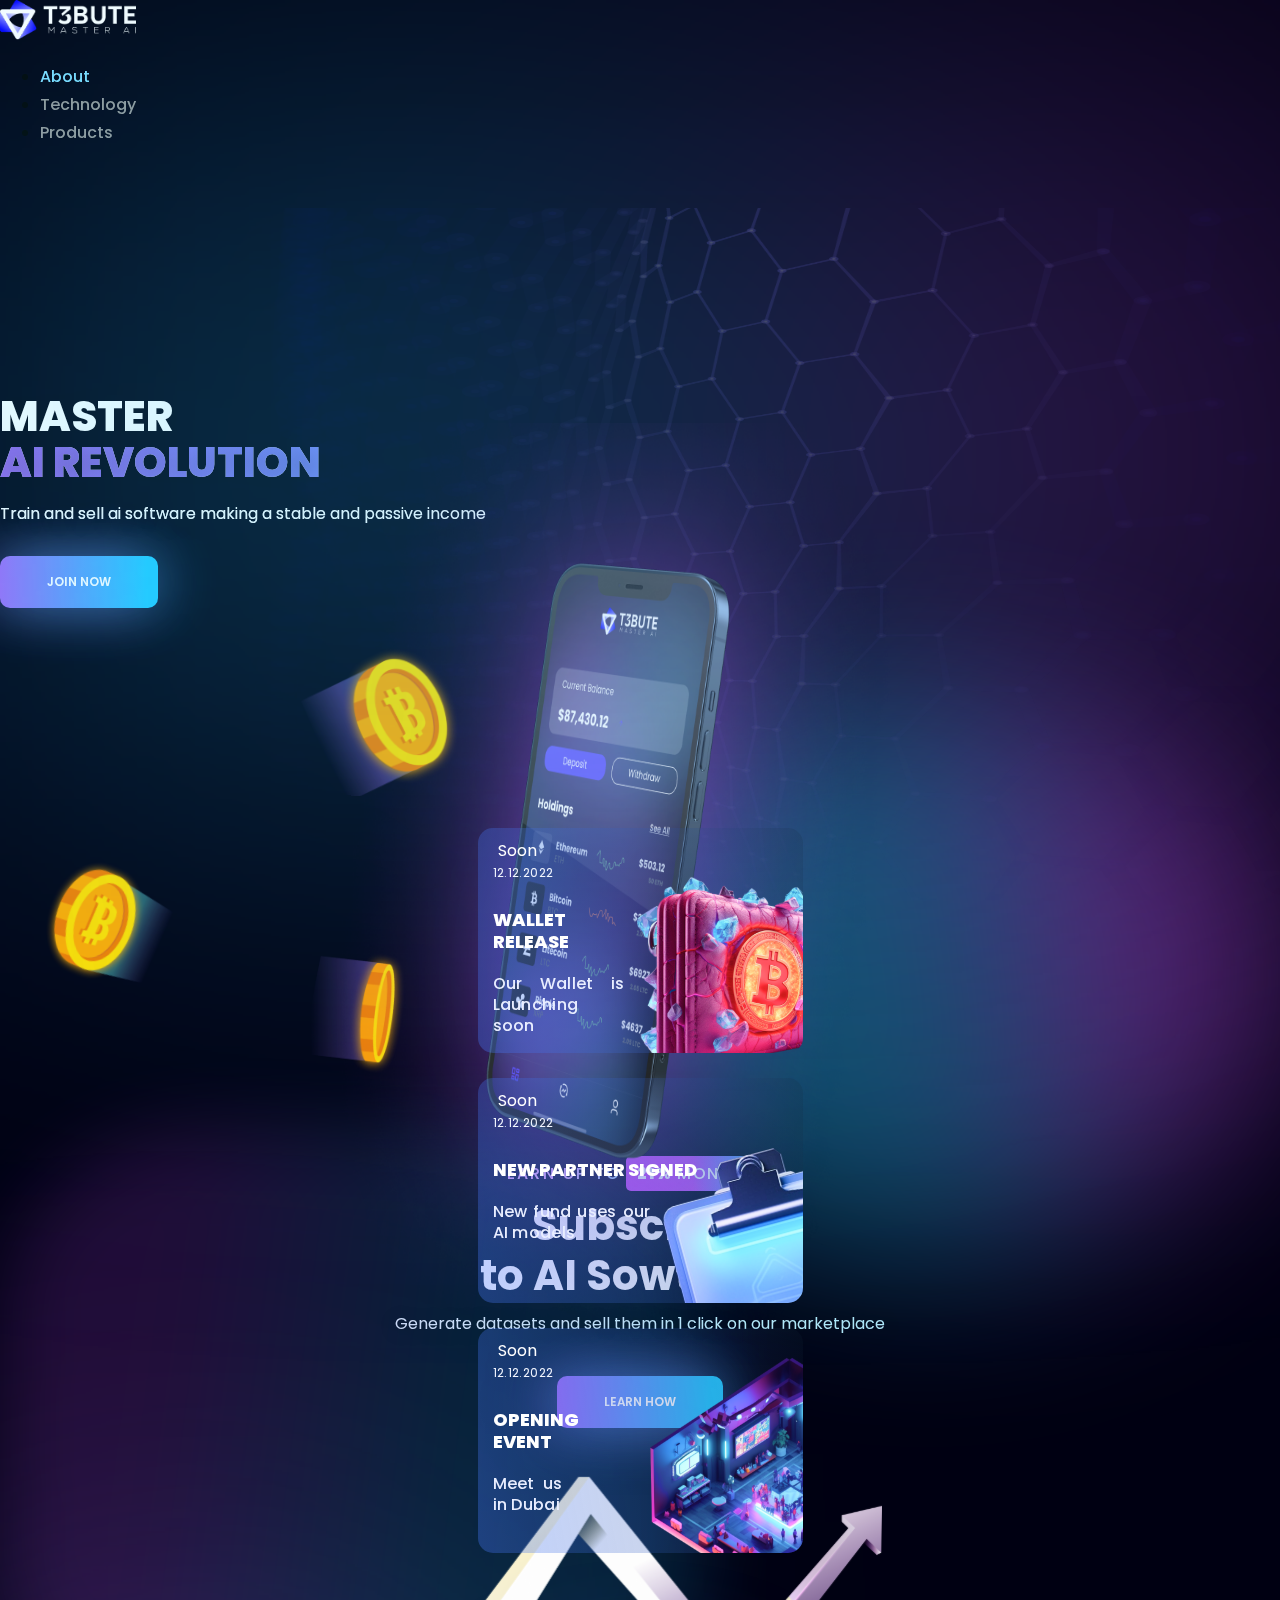
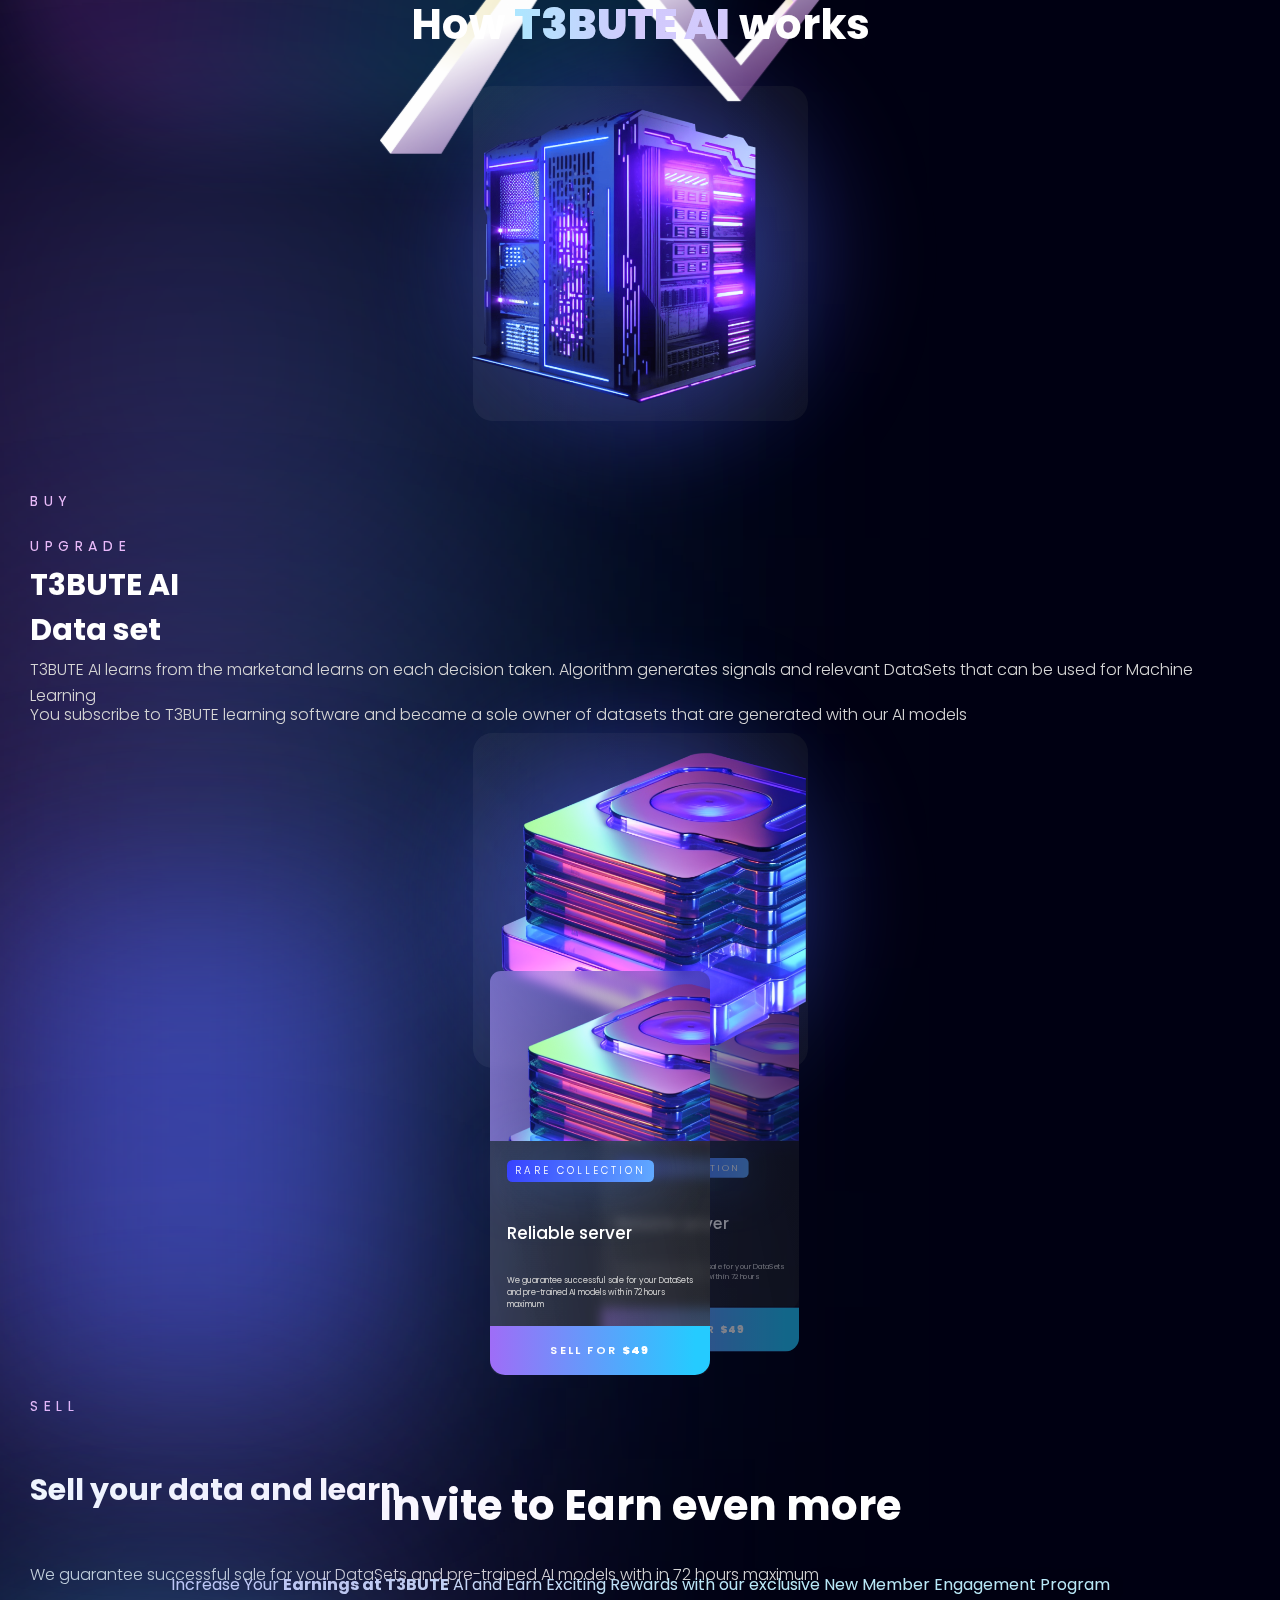
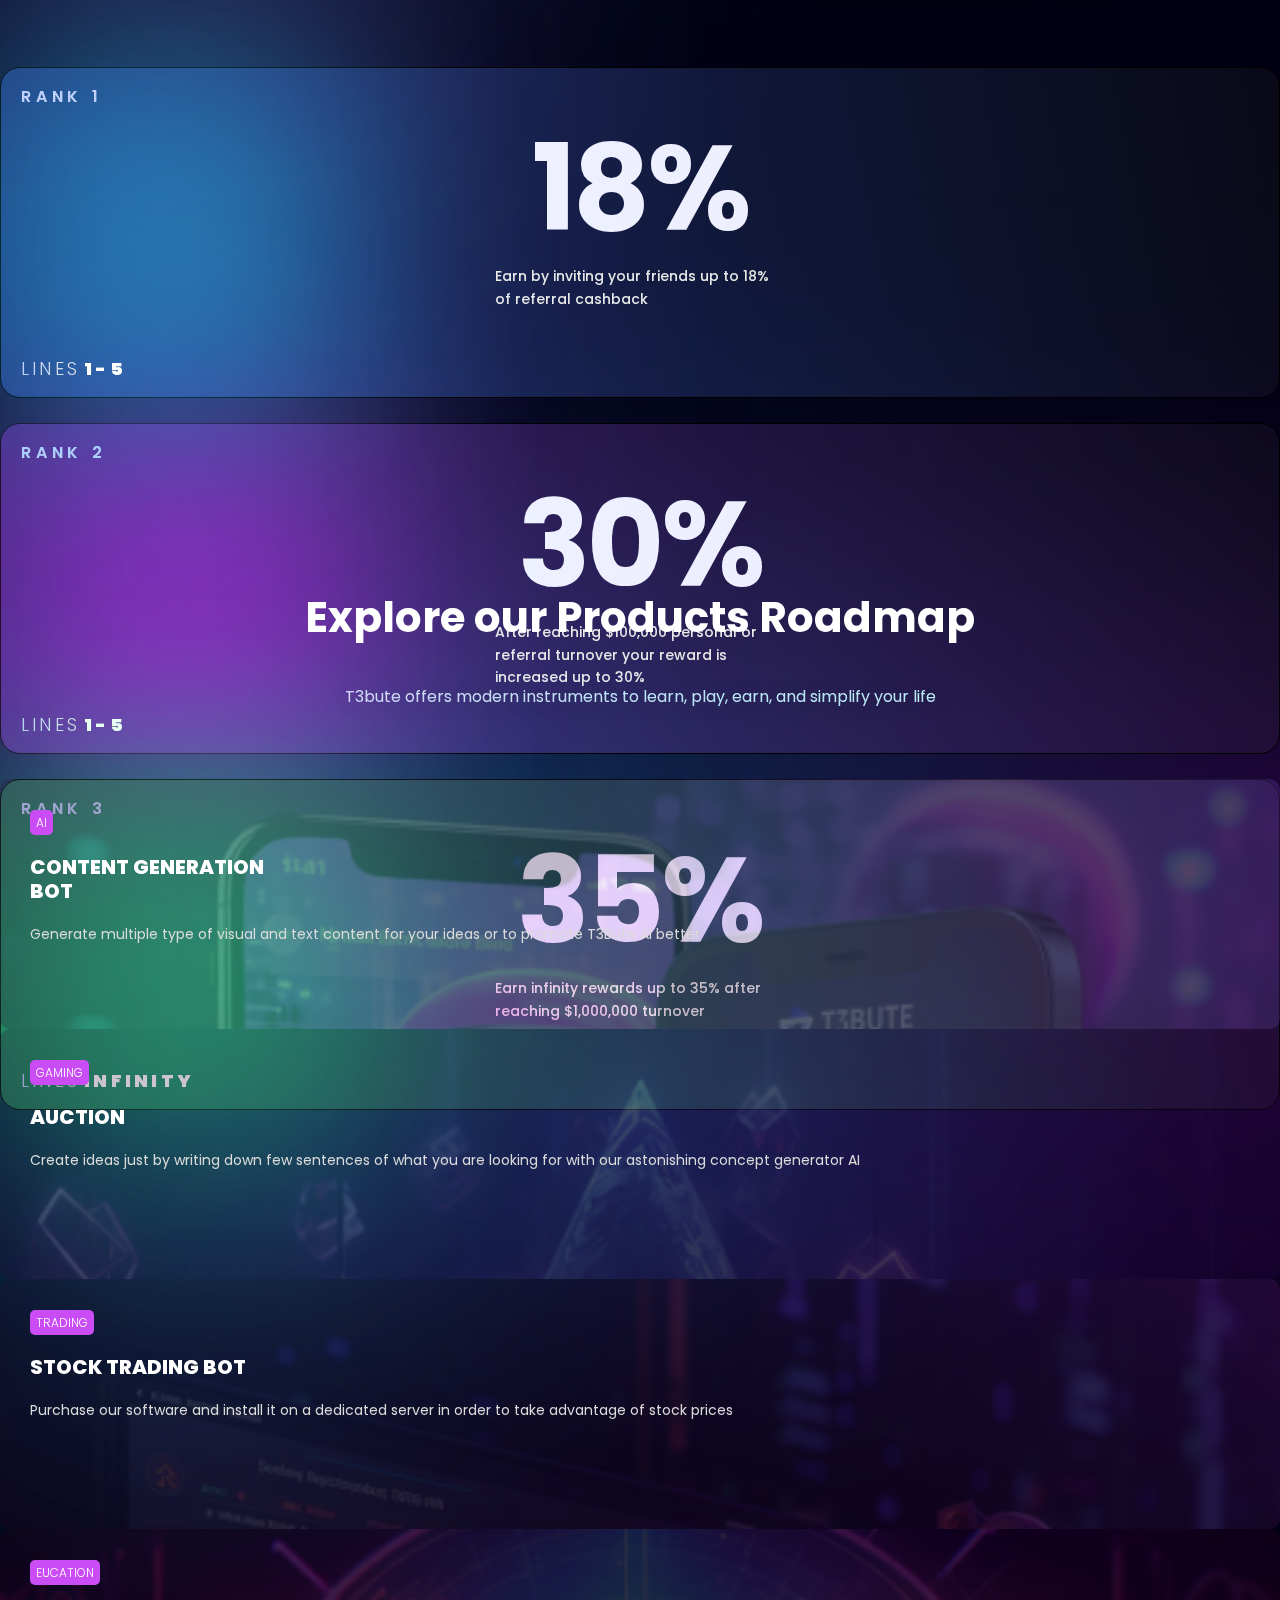
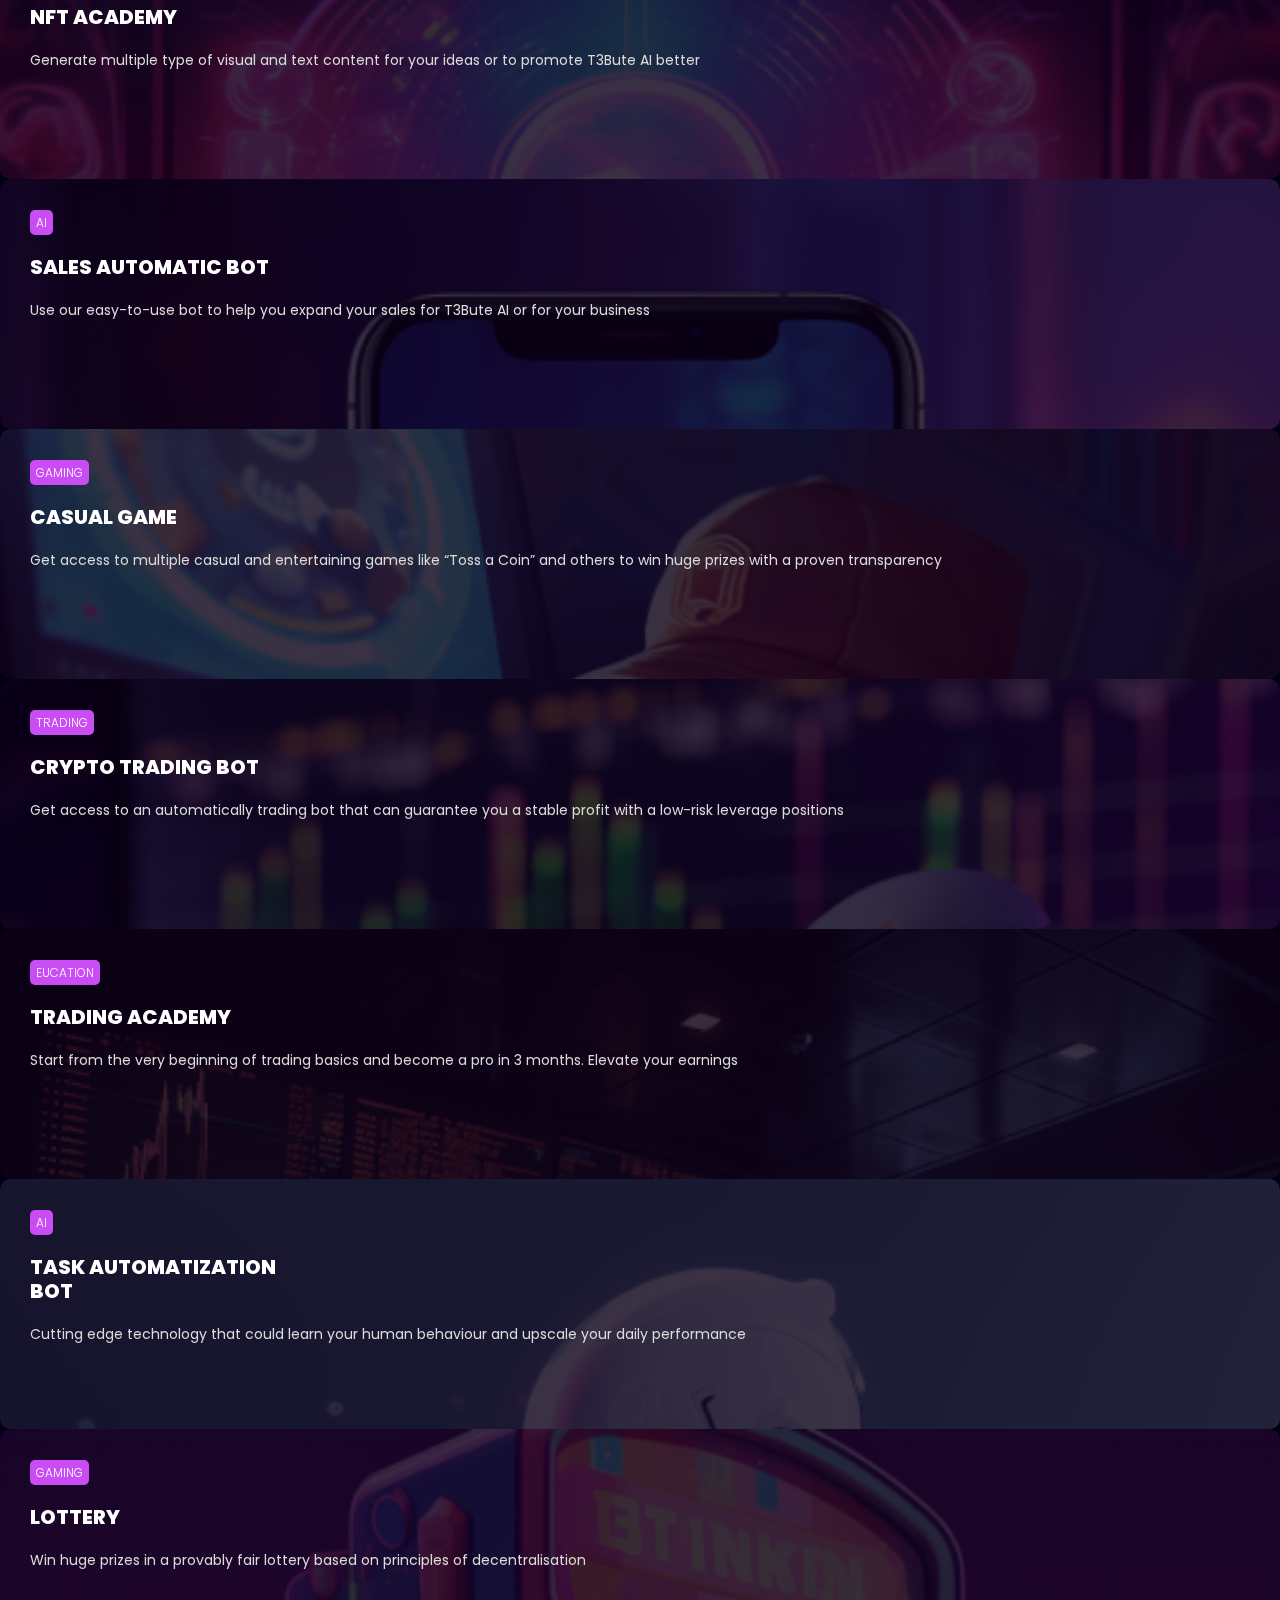
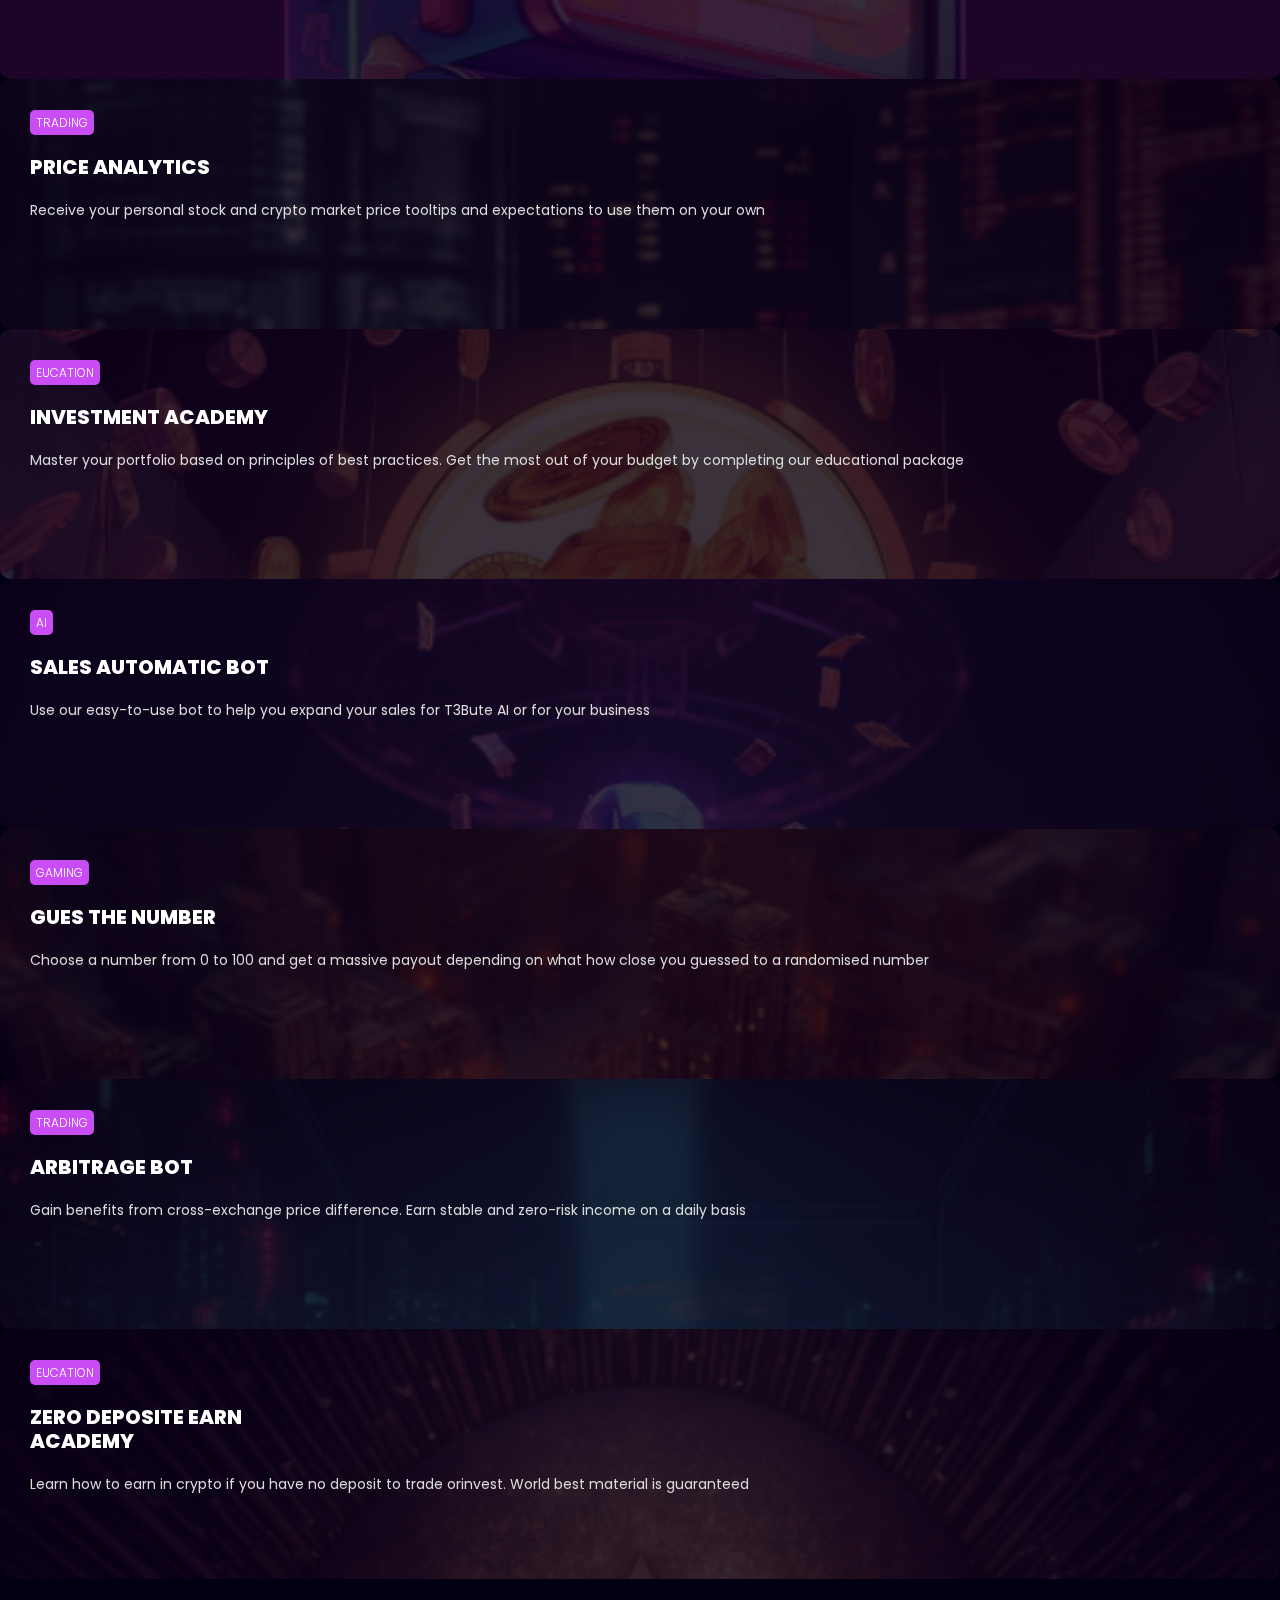
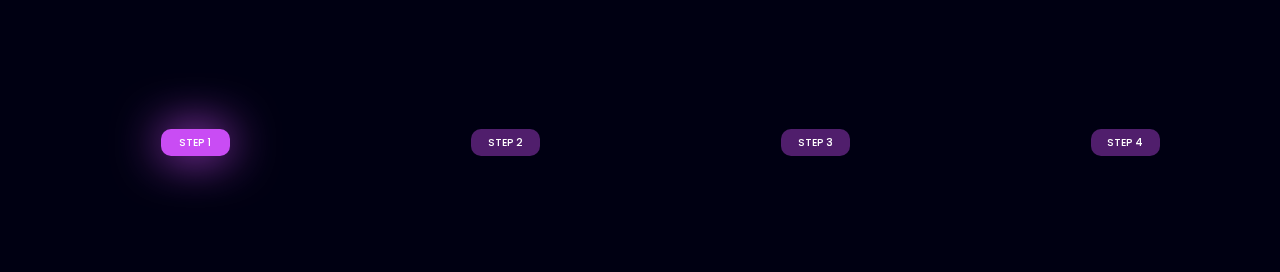
==== commit 5b4d79ea: "images compress, fixed image" ====
--- a/index.html
+++ b/index.html
@@ -11,13 +11,13 @@
         rel="stylesheet">
     <link href="https://cdn.jsdelivr.net/npm/bootstrap@5.3.0-alpha3/dist/css/bootstrap.min.css" rel="stylesheet"
         integrity="sha384-KK94CHFLLe+nY2dmCWGMq91rCGa5gtU4mk92HdvYe+M/SXH301p5ILy+dN9+nJOZ" crossorigin="anonymous">
-    <!-- <link rel="stylesheet" href="style/style.css">
+    <link rel="stylesheet" href="style/style.css">
     <link rel="stylesheet" href="style/xs.css">
     <link rel="stylesheet" href="style/sm.css">
     <link rel="stylesheet" href="style/md.css">
     <link rel="stylesheet" href="style/lg.css">
-    <link rel="stylesheet" href="style/xl.css"> -->
-    <link rel="stylesheet" href="style/style.min.css">
+    <link rel="stylesheet" href="style/xl.css">
+    <!-- <link rel="stylesheet" href="style/style.min.css"> -->
 </head>
 <body>
     <!-- #wrapper-content -->
@@ -59,7 +59,8 @@
                     <div class="col-xxl-6 col-lg-6 col-md-6 col-sm-12 col-12 home-screen-end-block">
                         <!-- <img src="images/Frame 1321314942.png" class="product-server" alt=""> -->
                         <!-- <img src="images/Group 1321314953.png" class="product-server" alt=""> -->
-                        <img src="images/smartphone.svg" class="product-server" alt="">
+                        <!-- <img src="images/smartphone.svg" class="product-server" alt=""> -->
+                        <img src="images/smartphone.png" class="product-server" alt="">
                         <div class="coin-1"></div>
                         <div class="coin-2"></div>
                         <div class="coin-3"></div>
--- a/style/style.css
+++ b/style/style.css
@@ -1382,7 +1382,7 @@
 
 .primary-screen-end-block img.product-server {
     width: 618px;
-    height: 666px;
+    height: 600px;
     left: -68.38px;
     top: 30px;
     position: absolute;
--- a/style/sm.css
+++ b/style/sm.css
@@ -644,10 +644,10 @@
 
 
     .primary-screen-end-block img.techno-primary-image {
-        width: 520px;
+        width: 460px;
         height: 450px;
         left: 50%;
-        margin-left: -260px;
+        margin-left: -250px;
         top: -50px;
         position: absolute;
         z-index: 5;
--- a/style/md.css
+++ b/style/md.css
@@ -185,7 +185,7 @@
     }
 
     .primary-screen-start-block {
-        padding-top: 35px;
+        padding-top: 150px;
     }
 
     .primary-screen-start-block .pre-text {
@@ -298,7 +298,7 @@
 
     .product-section {
         position: relative;
-        height: 800px;
+        height: 860px;
         padding-top: 50px;
         padding-bottom: 40px;
         z-index: 8;
@@ -483,7 +483,7 @@
     }
 
     .card {
-        height: 300px;
+        height: 350px;
         position: relative;
         background: linear-gradient(78.84deg, rgba(0, 0, 0, 0) 0%, rgba(0, 0, 0, 0.21) 98.69%), rgba(255, 255, 255, 0.06);
         backdrop-filter: blur(4.025px);
@@ -495,7 +495,7 @@
     .card-image {
         position: relative;
         width: 100%;
-        height: 140px;
+        height: 190px;
         overflow: hidden;
     }
 
@@ -506,7 +506,7 @@
         top: 0;
         left: 0;
         width: 100%;
-        height: 140px;
+        height: 190px;
         border-radius: 11.5px 11.5px 0px 0px;
         transition: all 0.5s;
         z-index: 3;
@@ -546,7 +546,7 @@
 
     .product-contact {
         position: relative;
-        height: 635px;
+        height: 440px;
         padding-top: 55px;
         padding-bottom: 55px;
         z-index: 8;
@@ -586,9 +586,11 @@
         position: absolute;
         width: 500px;
         height: 500px;
-        left: 250px;
-        margin-left: -250px;
-        top: 25px;
+        left: initial;
+        margin-left: 0px;
+        top: -20px;
+        right: 0px;
+        margin-right: -80px;
         transform: rotate(0deg);
         opacity: 1;
         background: url('../images/chart-xs.svg') no-repeat center center;
@@ -597,7 +599,7 @@
     }
 
     .product-contact-end {
-        position: absolute;
+        position: static;
         top: 40%;
         z-index: 8;
     }
@@ -628,16 +630,17 @@
 
     .product-contact-start .btn-order {
         position: absolute;
-        bottom: 60px;
+        bottom: 100px;
         left: 50%;
-        /* margin: 0 auto; */
-        margin-left: -62px;
-    }
+        margin: 0 auto;
+        margin-left: -245px;
+    }
+
 
     .in-product-contact::before {
         content: '';
         position: absolute;
-        width: 377px;
+        width: 600px;
         height: 800px;
         left: 0px;
         top: 0px;
@@ -649,10 +652,10 @@
 
 
     .primary-screen-end-block img.techno-primary-image {
-        width: 520px;
+        width: 450px;
         height: 450px;
         left: 50%;
-        margin-left: -260px;
+        margin-left: -240px;
         top: -50px;
         position: absolute;
         z-index: 5;
@@ -665,7 +668,7 @@
         font-weight: 800;
         font-size: 32px;
         line-height: 110%;
-        text-align: center;
+        text-align: left;
         text-transform: uppercase;
         color: #FFFFFF;
         mix-blend-mode: normal;
@@ -744,6 +747,7 @@
         line-height: 120%;
         text-align: center;
         color: #FFFFFF;
+        margin-bottom: 30px;
     }
 
     .in-fundation .title strong {
@@ -797,7 +801,7 @@
         position: absolute;
         width: 76%;
         left: 12%;
-        top: 50%;
+        top: 60%;
         height: 0.5px;
         opacity: 0.33;
         background-color: #AAAAAA;
@@ -807,7 +811,7 @@
         position: absolute;
         width: 90%;
         left: 5%;
-        bottom: 9px;
+        bottom: -9px;
         height: 0.5px;
         opacity: 0.33;
         background-color: #AAAAAA;
@@ -815,7 +819,7 @@
 
     .lines .top-vertical {
         position: absolute;
-        height: 80%;
+        height: 100%;
         left: 12%;
         top: 10%;
         width: 0.5px;
@@ -825,7 +829,7 @@
 
     .lines .center-vertical {
         position: absolute;
-        height: 80%;
+        height: 100%;
         left: 50%;
         top: 10%;
         width: 0.5px;
@@ -835,7 +839,7 @@
 
     .lines .bottom-vertical {
         position: absolute;
-        height: 80%;
+        height: 100%;
         right: 12%;
         top: 10%;
         width: 0.5px;
@@ -861,15 +865,15 @@
         font-family: 'Poppins';
         font-style: normal;
         font-weight: 600;
-        font-size: 12px;
+        font-size: 16px;
         line-height: 140%;
         text-align: center;
         text-transform: uppercase;
         background: linear-gradient(90.4deg, rgba(201, 76, 244, 0.2) -32.37%, rgba(37, 203, 255, 0.2) 93.03%), linear-gradient(78.84deg, rgba(0, 0, 0, 0) 0%, rgba(0, 0, 0, 0.105) 98.69%), rgba(255, 255, 255, 0.06);
         backdrop-filter: blur(2.32847px);
-        width: 90px;
-        height: 32px;
-        border-radius: 7px;
+        width: 120px;
+        height: 40px;
+        border-radius: 5px;
         display: flex;
         flex-direction: column;
         justify-content: center;
@@ -882,17 +886,15 @@
         font-family: 'Poppins';
         font-style: normal;
         font-weight: 900;
-        font-size: 15px;
-        width: 129.73px;
-        height: 43.24px;
-        padding: 16.2161px 14.054px;
+        font-size: 20px;
+        width: 180px;
+        height: 50px;
+        padding: 16px 14px;
         gap: 21.62px;
-        width: 129.73px;
-        height: 43.24px;
         background: linear-gradient(90.4deg, #C94CF4 -32.37%, #25CBFF 93.03%), linear-gradient(78.84deg, rgba(0, 0, 0, 0) 0%, rgba(0, 0, 0, 0.105) 98.69%), rgba(255, 255, 255, 0.06);
         box-shadow: 0px 0px 61.6214px #57A6FC;
         backdrop-filter: blur(3.78377px);
-        border-radius: 9.97917px;
+        border-radius: 9px;
     }
 
     .grid-col .gc:before {
@@ -910,38 +912,38 @@
 
     .grid-col .gc:first-child {
         position: absolute;
-        top: -5px;
-        left: 18px;
+        top: -10px;
+        left: 22px;
     }
 
     .grid-col .gc:nth-child(2) {
         position: absolute;
-        top: -5px;
-        right: 18px;
+        top: -10px;
+        right: 22px;
     }
 
     .grid-col .gc.centerer {
         position: absolute;
-        top: 30px;
+        top: 35px;
         left: 50%;
-        margin-left: -65px;
+        margin-left: -90px;
     }
 
     .grid-col .gc:nth-child(4) {
         position: absolute;
-        top: 76px;
-        left: 18px;
+        top: 90px;
+        left: 22px;
     }
 
     .grid-col .gc:nth-child(5) {
         position: absolute;
-        top: 76px;
-        right: 18px;
+        top: 90px;
+        right: 22px;
     }
 
     .jumbo {
         height: auto;
-        min-height: 550px;
+        min-height: 250px;
         position: relative;
         margin-bottom: 100px;
     }
@@ -957,7 +959,7 @@
         -webkit-background-clip: text;
         -webkit-text-fill-color: transparent;
         background-clip: text;
-        margin-top: 10px;
+        margin-top: 50px;
     }
 
     .jumbo .text {
@@ -977,7 +979,7 @@
     }
 
     #second-jumbo.jumbo {
-        height: 570px;
+        height: 250px;
         position: relative;
         margin-bottom: 100px;
     }
@@ -997,11 +999,11 @@
 
     #first-jumbo .to-image {
         position: absolute;
-        width: 400px;
-        height: 400px;
-        left: 50%;
-        margin-left: -200px;
-        top: 155px;
+        width: 300px;
+        height: 300px;
+        left: 0%;
+        margin-left: 0px;
+        top: 0px;
         background: linear-gradient(78.84deg, rgba(91, 9, 225, 0) 0%, rgba(0, 0, 0, 0.21) 98.69%), rgba(255, 255, 255, 0.06);
         backdrop-filter: blur(5.44091px);
         border-radius: 17.1818px;
@@ -1010,10 +1012,10 @@
 
     #first-jumbo img {
         position: relative;
-        width: 530px;
+        width: 403px;
         height: 480px;
-        left: -57px;
-        top: -45px;
+        left: -45px;
+        top: -99px;
     }
 
     #first-jumbo .gradient-circle {
@@ -1040,11 +1042,12 @@
 
     #second-jumbo .to-image {
         position: absolute;
-        width: 400px;
-        height: 400px;
-        left: 50%;
-        margin-left: -200px;
-        top: 190px;
+        width: 300px;
+        height: 300px;
+        left: inherit;
+        margin-left: 0;
+        right: 0px;
+        top: 0px;
         background: linear-gradient(78.84deg, rgba(91, 9, 225, 0) 0%, rgba(0, 0, 0, 0.21) 98.69%), rgba(255, 255, 255, 0.06);
         backdrop-filter: blur(5.44091px);
         border-radius: 18px;
@@ -1053,10 +1056,10 @@
 
     #second-jumbo img {
         position: relative;
-        width: 350px;
+        width: 300px;
         height: 380px;
-        left: 75px;
-        top: 20px;
+        left: 2px;
+        top: -80px;
     }
 
     #second-jumbo .gradient-circle {
@@ -1071,7 +1074,7 @@
     }
 
     #third-jumbo.jumbo {
-        height: 510px;
+        height: 250px;
         position: relative;
         margin-bottom: 100px;
     }
@@ -1091,11 +1094,11 @@
 
     #third-jumbo .to-image {
         position: absolute;
-        width: 400px;
-        height: 400px;
-        left: 50%;
-        margin-left: -200px;
-        top: 170px;
+        width: 300px;
+        height: 300px;
+        left: inherit;
+        margin-left: 0px;
+        top: 0px;
         background: linear-gradient(78.84deg, rgba(225, 9, 165, 0) 0%, rgba(0, 0, 0, 0.21) 98.69%), rgba(255, 255, 255, 0.06);
         backdrop-filter: blur(5.44091px);
         border-radius: 17.1818px;
@@ -1104,10 +1107,10 @@
 
     #third-jumbo img {
         position: relative;
-        width: 335px;
-        height: 353px;
+        width: 300px;
+        height: 320px;
         left: 0px;
-        top: 50px;
+        top: -19px;
     }
 
     #third-jumbo .gradient-circle {
@@ -1131,7 +1134,7 @@
     }
 
     #fourth-jumbo.jumbo {
-        height: 570px;
+        height: 250px;
         position: relative;
         margin-bottom: 100px;
     }
@@ -1150,11 +1153,12 @@
 
     #fourth-jumbo .to-image {
         position: absolute;
-        width: 400px;
-        height: 400px;
-        left: 50%;
-        margin-left: -200px;
-        top: 180px;
+        width: 300px;
+        height: 300px;
+        left: inherit;
+        margin-left: 0;
+        right: 0px;
+        top: 0px;
         background: linear-gradient(78.84deg, rgba(225, 9, 165, 0) 0%, rgba(0, 0, 0, 0.21) 98.69%), rgba(255, 255, 255, 0.06);
         backdrop-filter: blur(5.44091px);
         border-radius: 18px;
@@ -1163,9 +1167,9 @@
 
     #fourth-jumbo img {
         position: relative;
-        width: 490px;
-        height: 460px;
-        left: -43px;
+        width: 380px;
+        height: 370px;
+        left: -39px;
         top: -36px;
         filter: drop-shadow(0px 0px 24.0545px #C94CF4);
     }
@@ -1202,7 +1206,7 @@
     }
 
     #fifth-jumbo.jumbo {
-        height: 520px;
+        height: 250px;
         position: relative;
         margin-bottom: 5px;
     }
@@ -1244,11 +1248,11 @@
 
     #fifth-jumbo .to-image {
         position: absolute;
-        width: 400px;
-        height: 400px;
-        left: 50%;
-        margin-left: -200px;
-        top: 165px;
+        width: 300px;
+        height: 300px;
+        left: inherit;
+        margin-left: 0px;
+        top: 0px;
         background: linear-gradient(78.84deg, rgba(91, 9, 225, 0) 0%, rgba(0, 0, 0, 0.21) 98.69%), rgba(255, 255, 255, 0.06);
         backdrop-filter: blur(5.44091px);
         border-radius: 18px;
@@ -1277,11 +1281,10 @@
 
     #fifth-jumbo img {
         position: relative;
-        position: absolute;
-        width: 400px;
-        height: 440px;
+        width: 300px;
+        height: 340px;
         left: 0px;
-        top: -35px;
+        top: -32px;
     }
 
     #techno-form {
@@ -1417,6 +1420,7 @@
         width: 215px;
         margin: 0 auto 40px;
     }
+
     .in-card-about {
         height: 225px;
         overflow: hidden;
@@ -1431,7 +1435,7 @@
         font-weight: 800;
         font-size: 18px;
         line-height: 22px;
-        text-align: justify;
+
         color: #FFFFFF;
         text-transform: uppercase;
         margin-bottom: 20px;
@@ -1797,7 +1801,7 @@
     .card-img-bottom,
     .card-img-top {
         width: 100%;
-        height: 140px;
+        height: 190px;
         position: relative;
         top: 0px;
     }
--- a/style/lg.css
+++ b/style/lg.css
@@ -652,11 +652,11 @@
 
 
     .primary-screen-end-block img.techno-primary-image {
-        width: 520px;
-        height: 450px;
+        width: 500px;
+        height: 480px;
         left: 50%;
         margin-left: -260px;
-        top: -50px;
+        top: -65px;
         position: absolute;
         z-index: 5;
     }
--- a/style/xl.css
+++ b/style/xl.css
@@ -654,8 +654,8 @@
 
 
     .primary-screen-end-block img.techno-primary-image {
-        width: 520px;
-        height: 450px;
+        width: 500px;
+        height: 480px;
         left: 50%;
         margin-left: -260px;
         top: -50px;
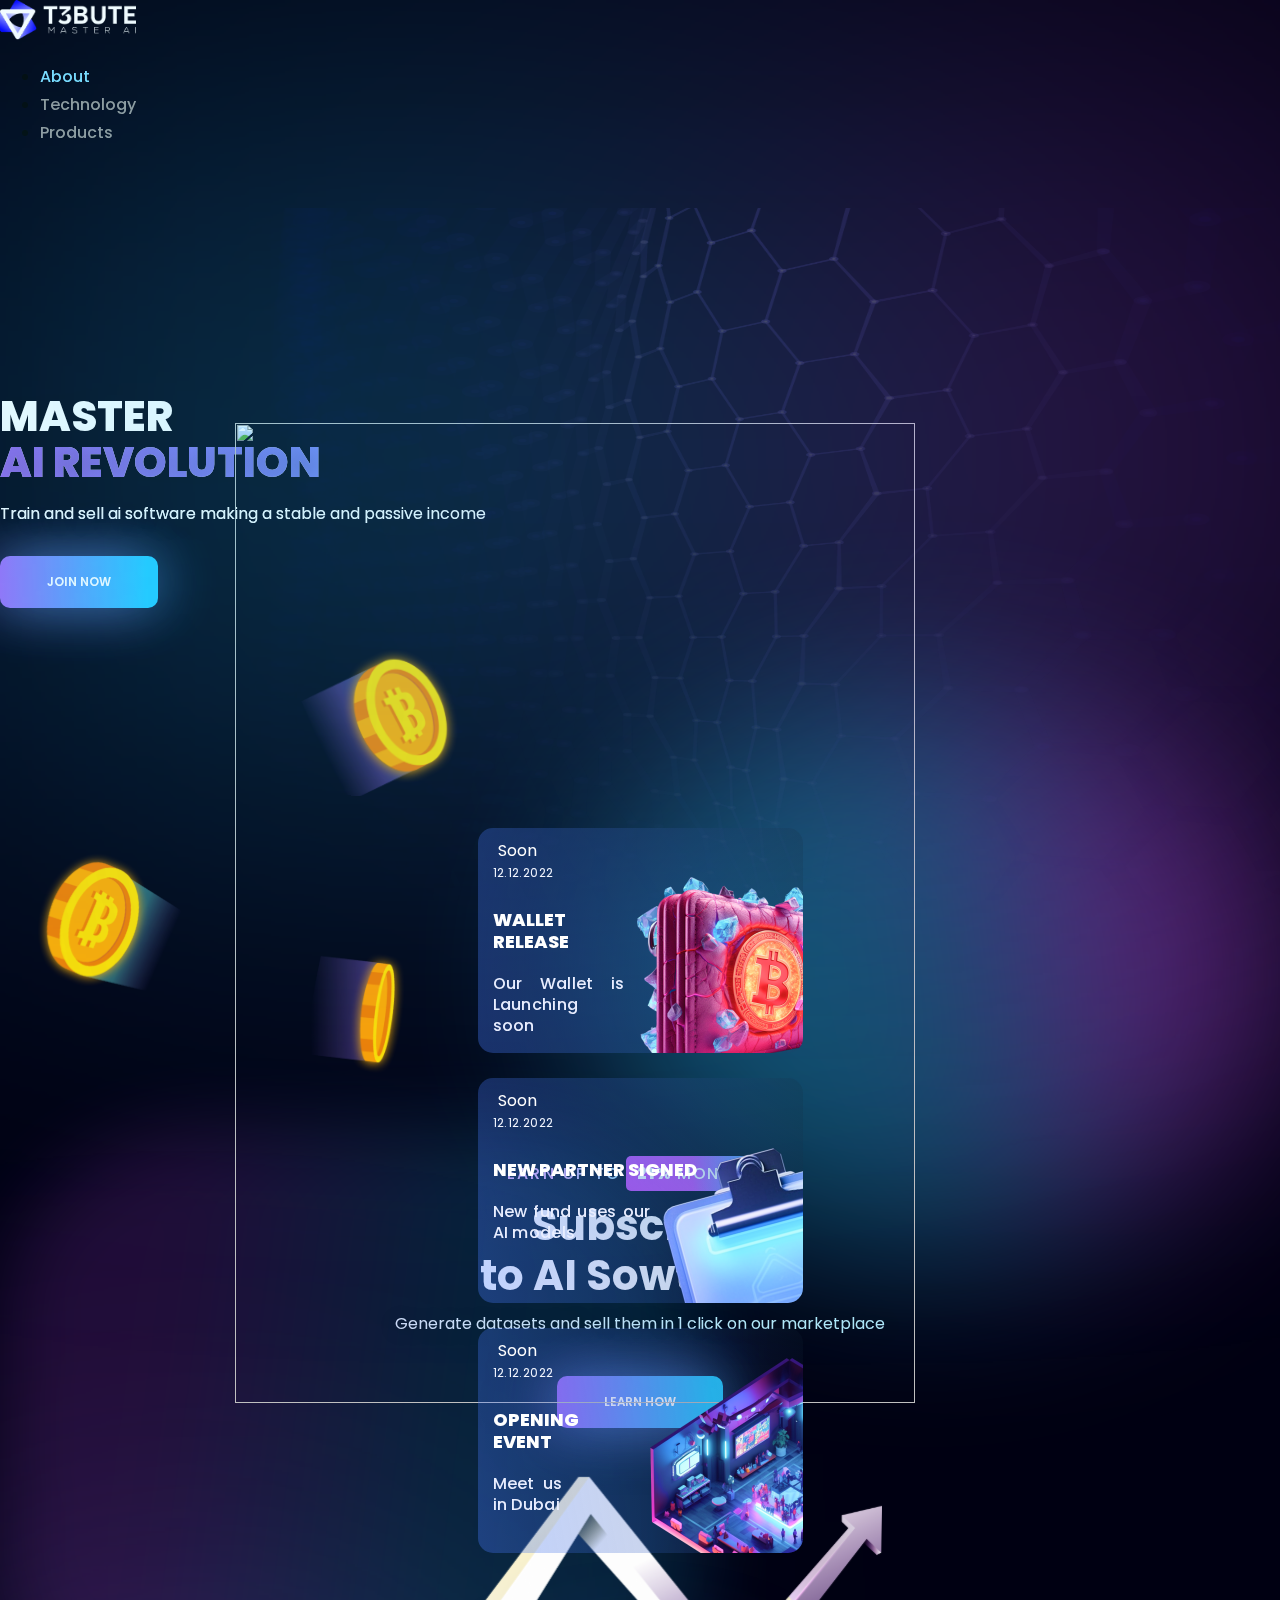
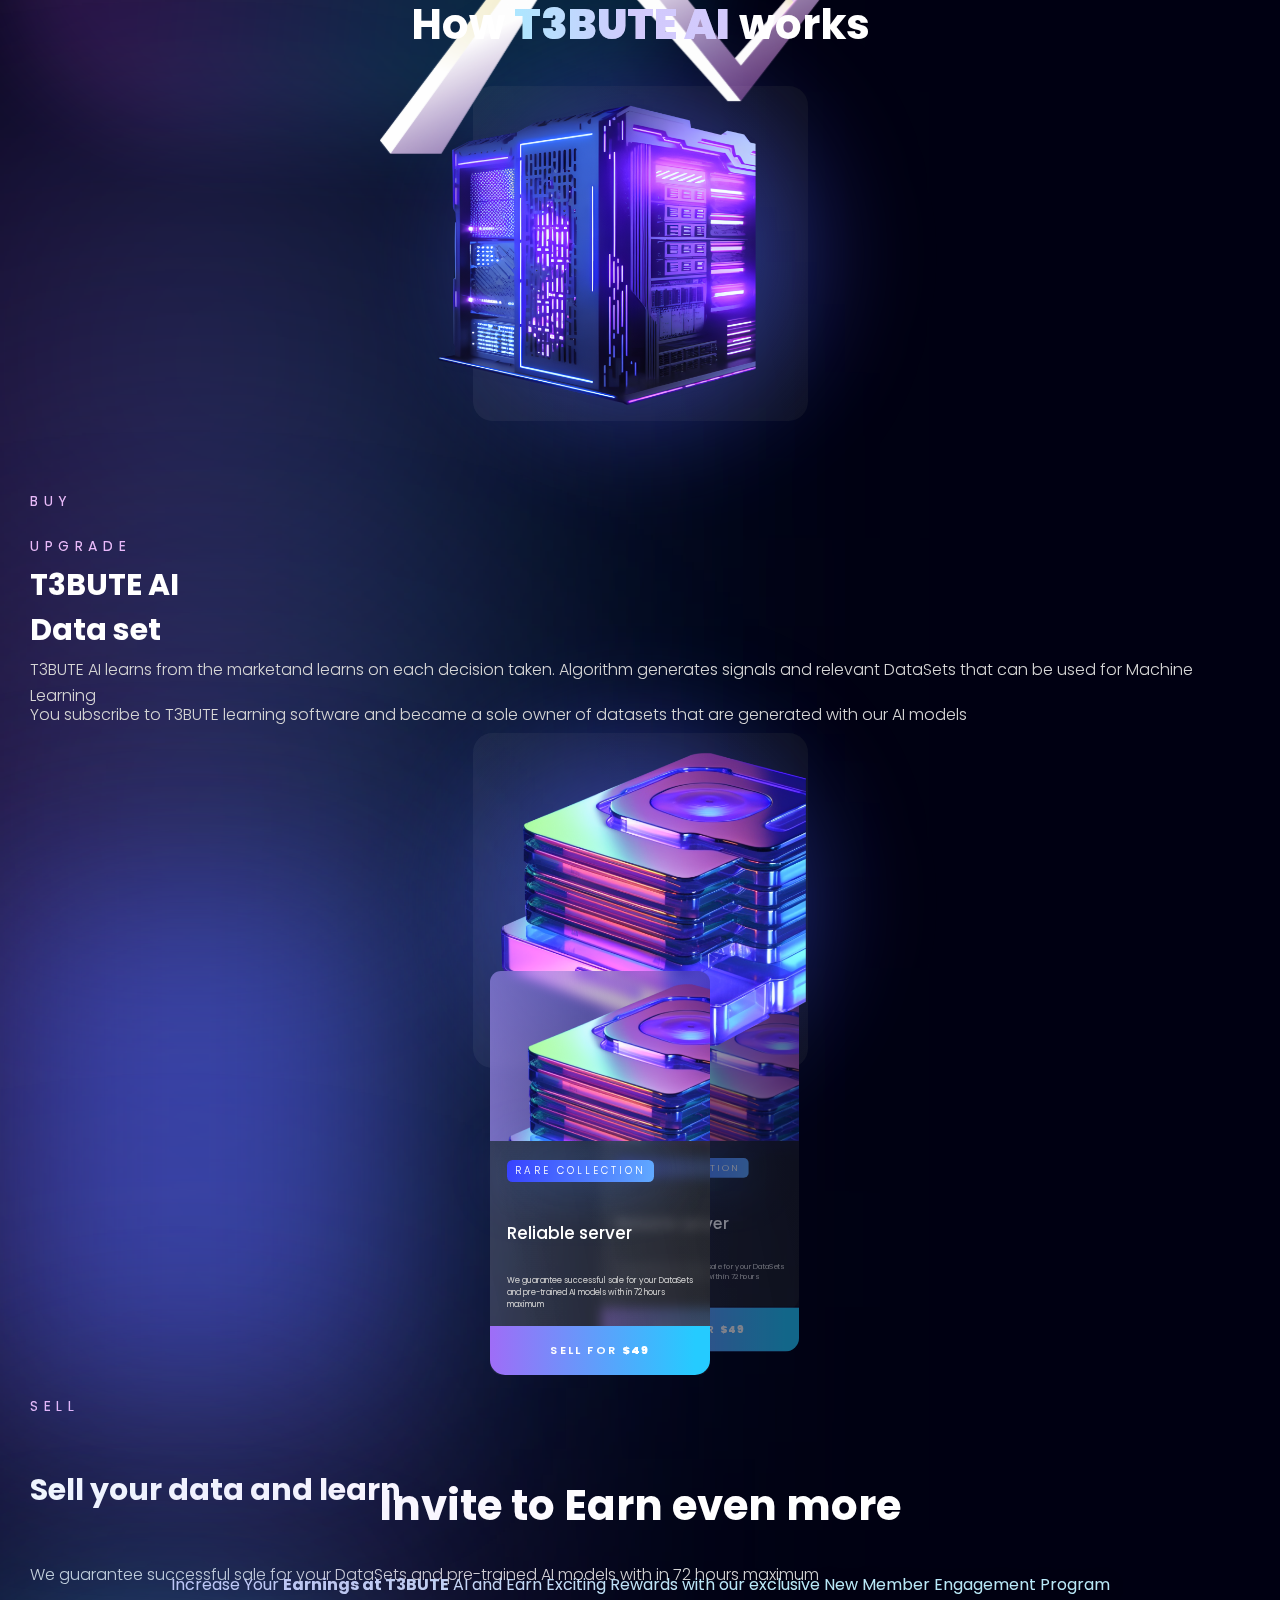
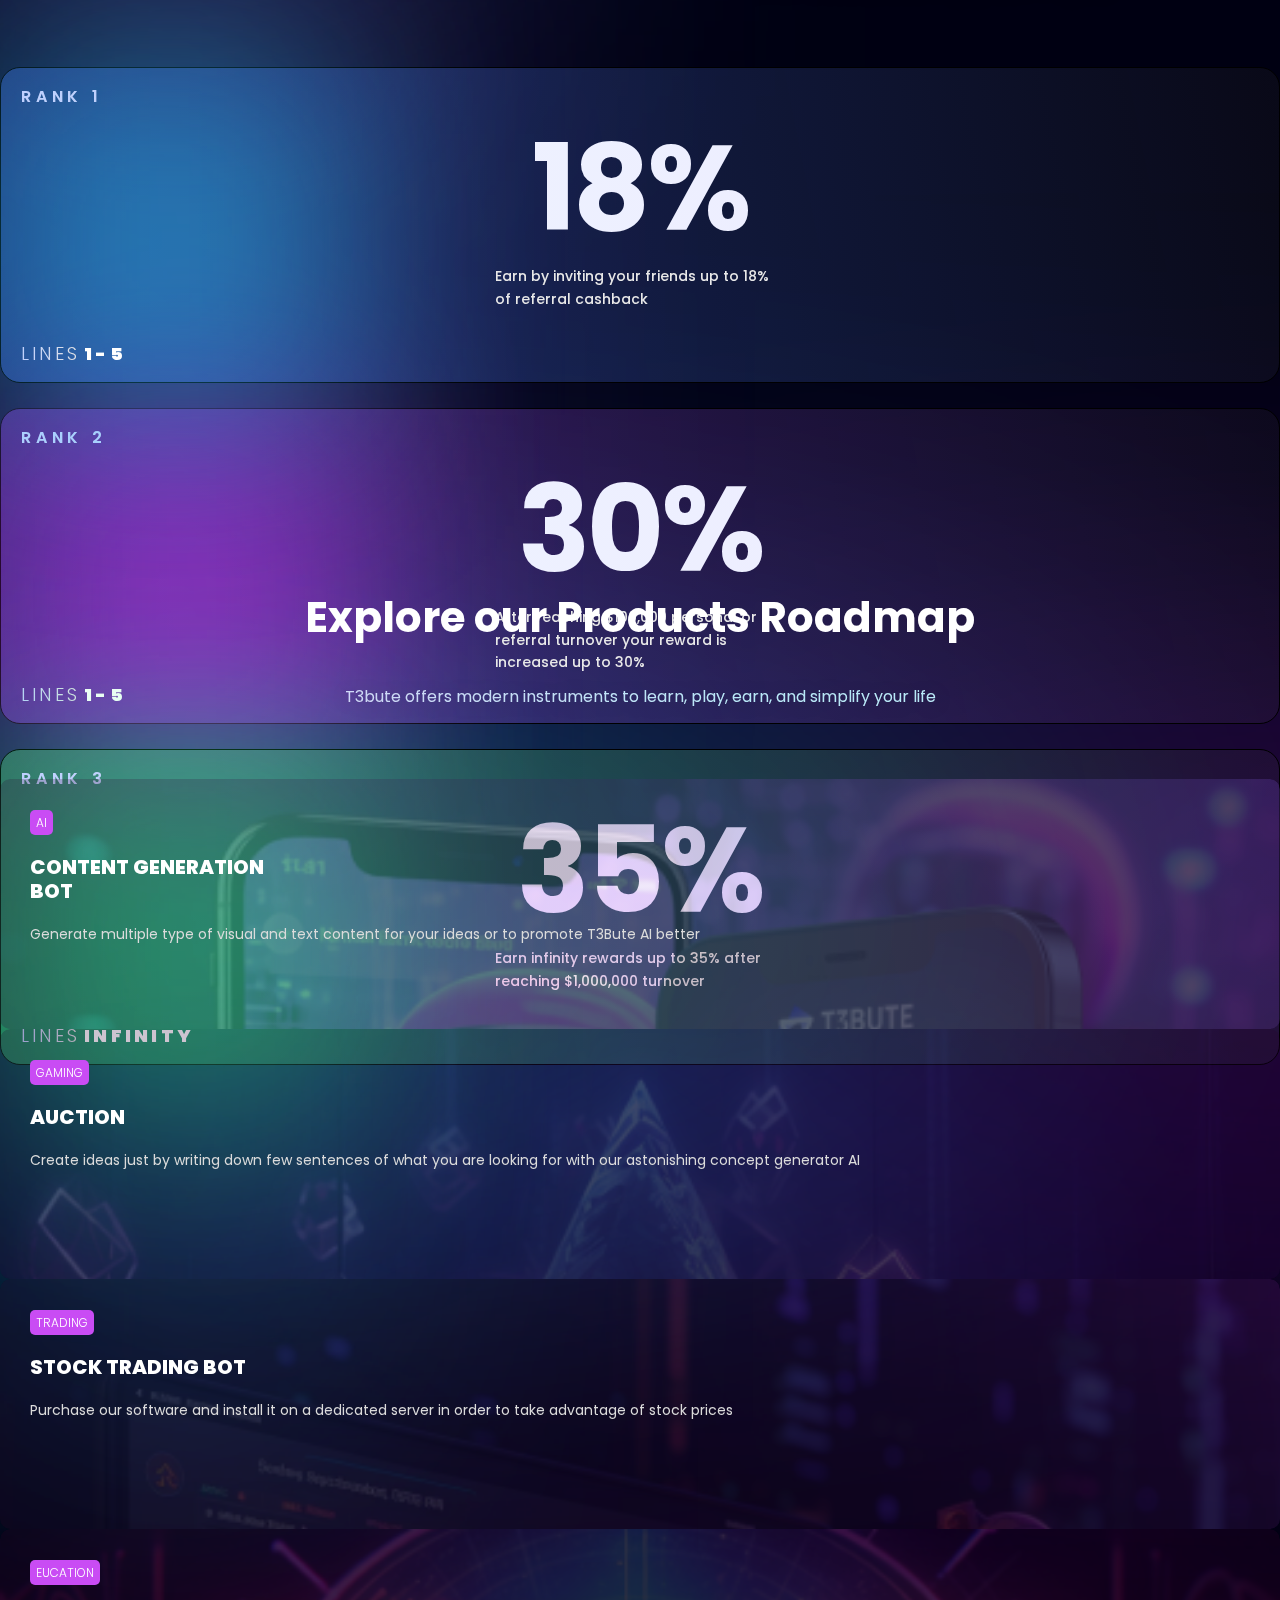
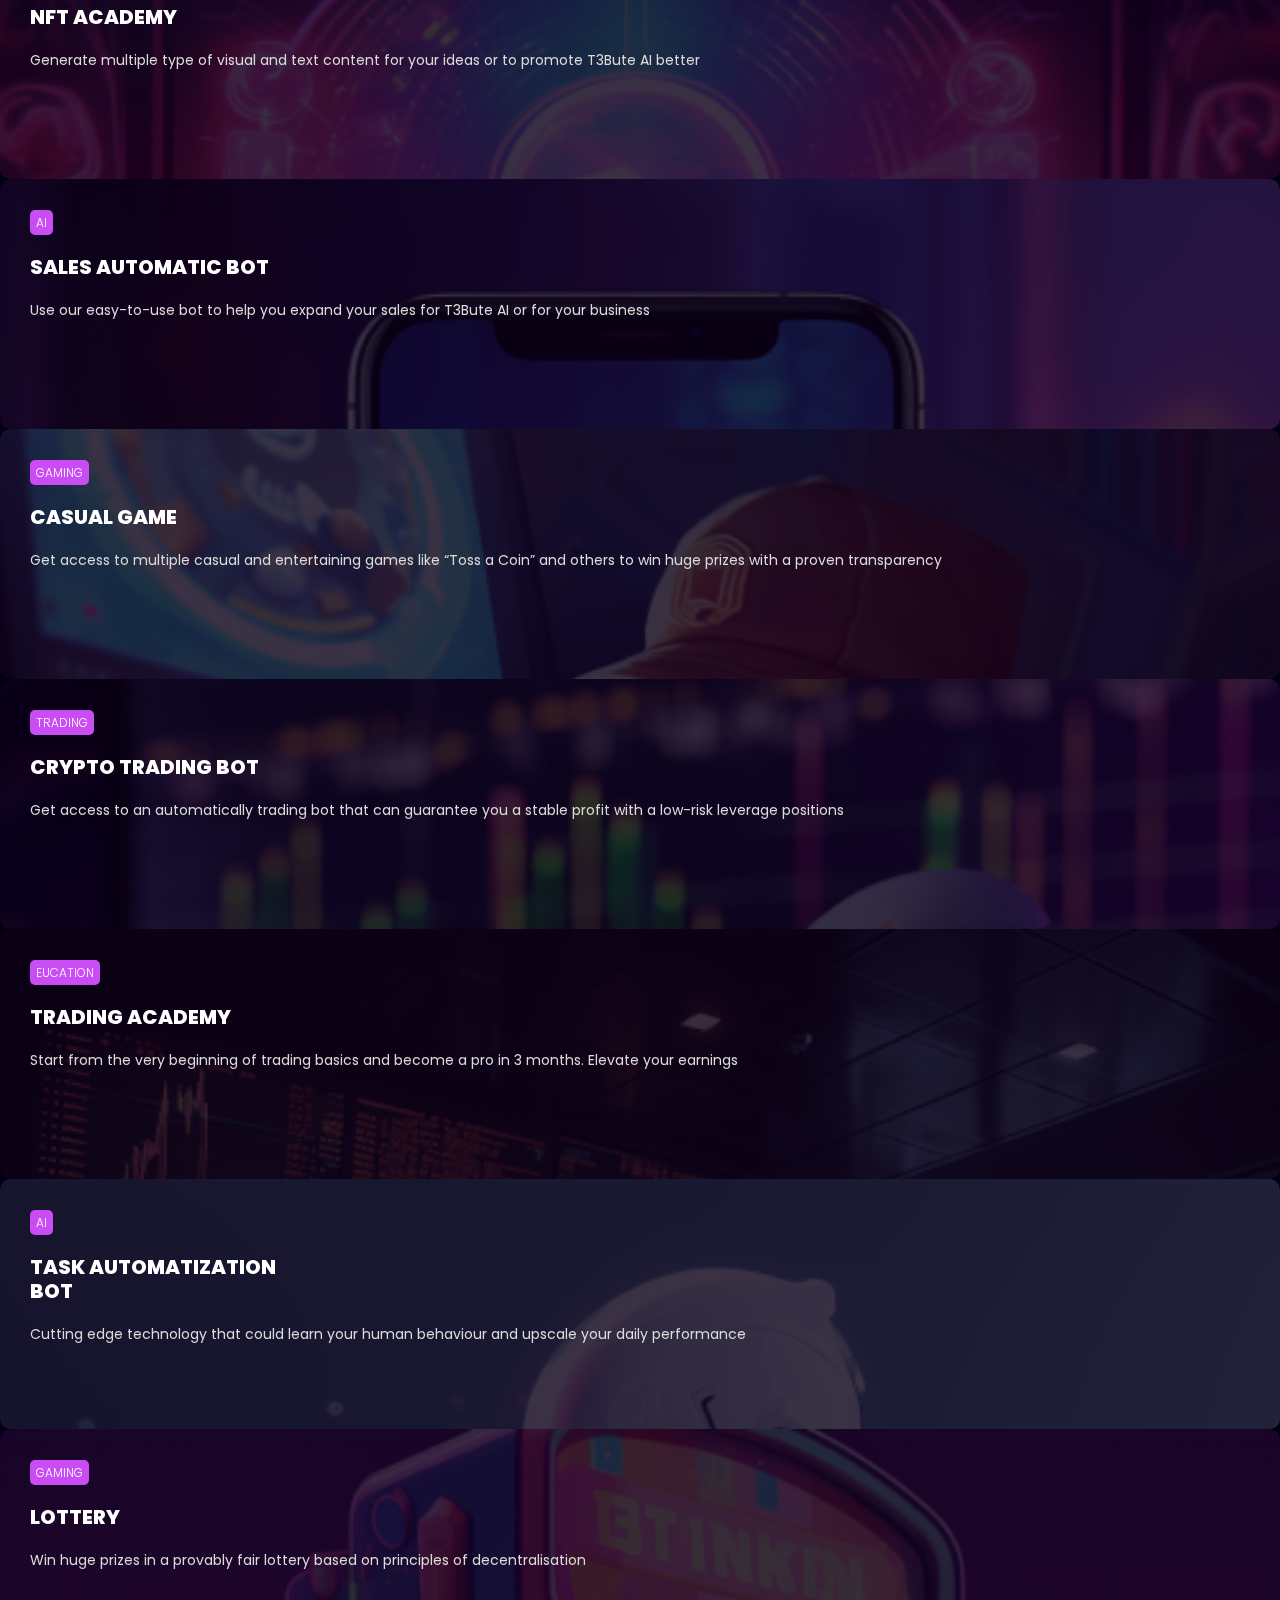
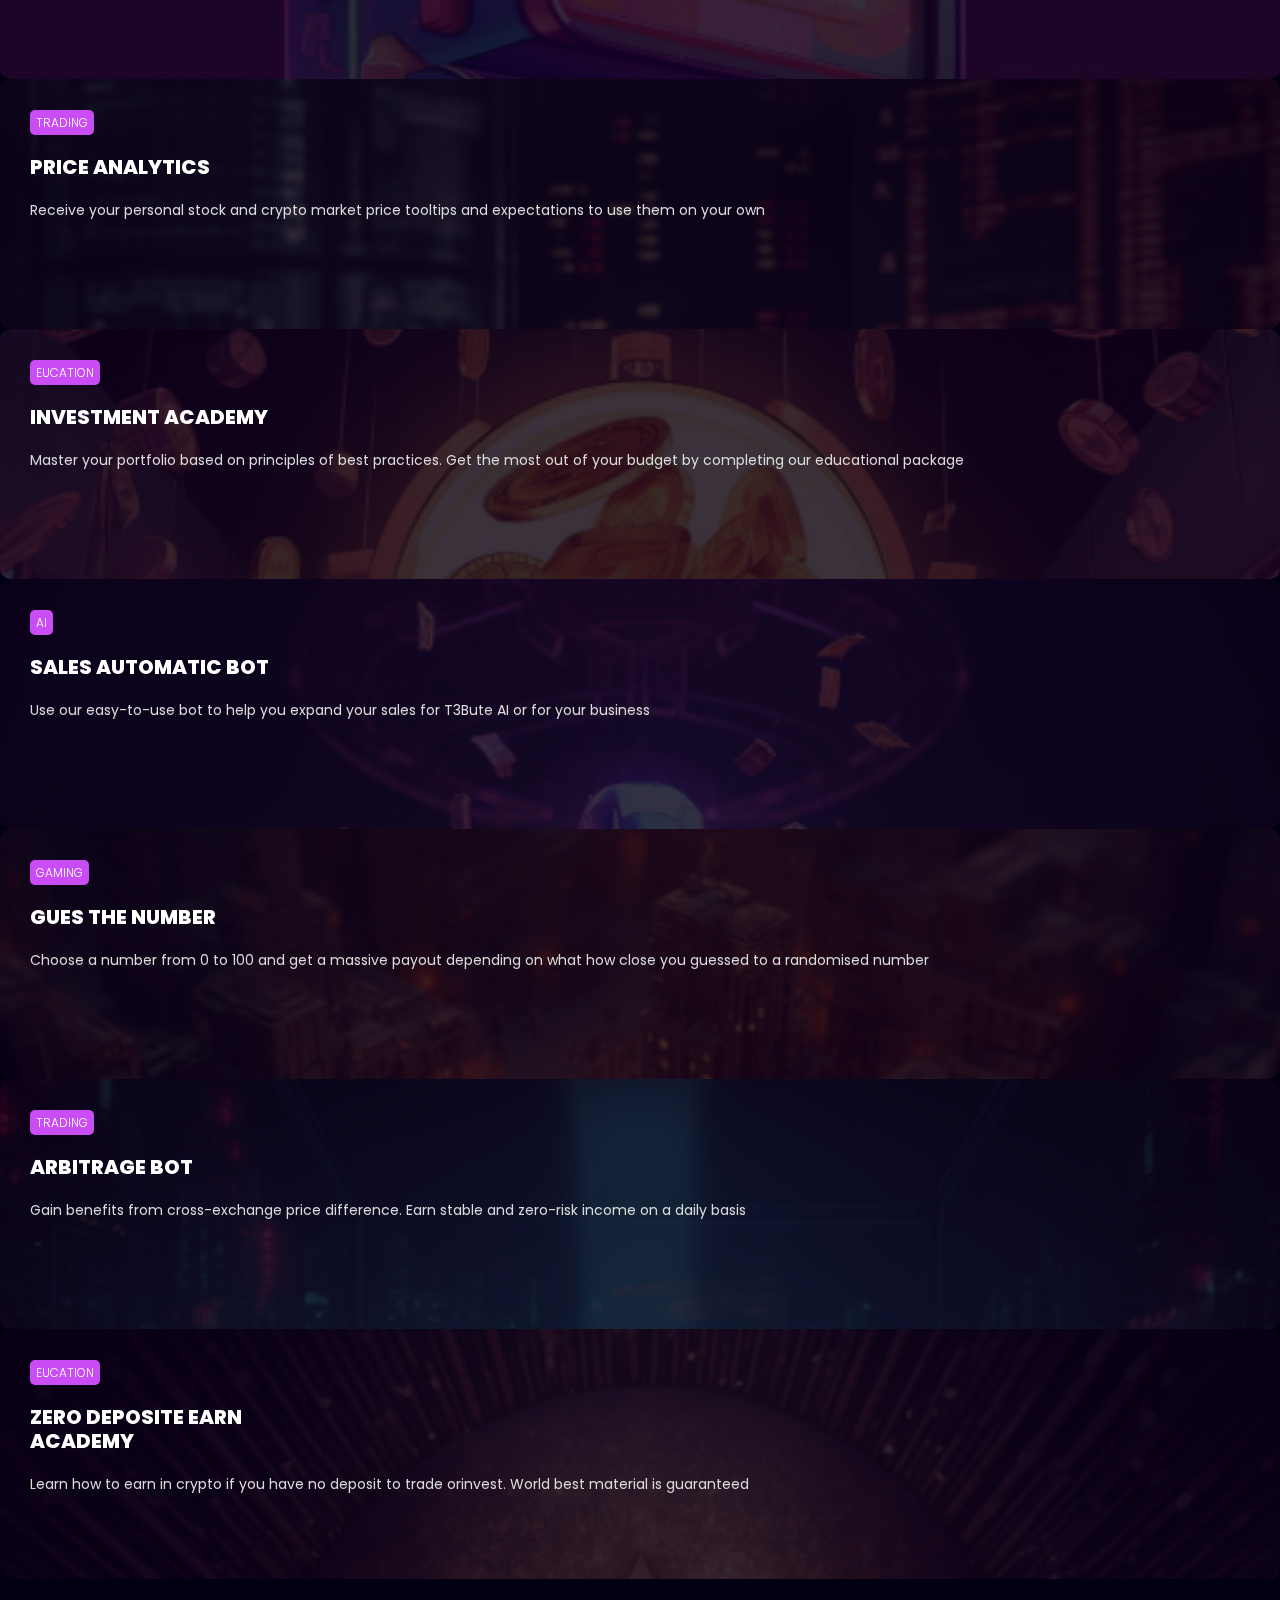
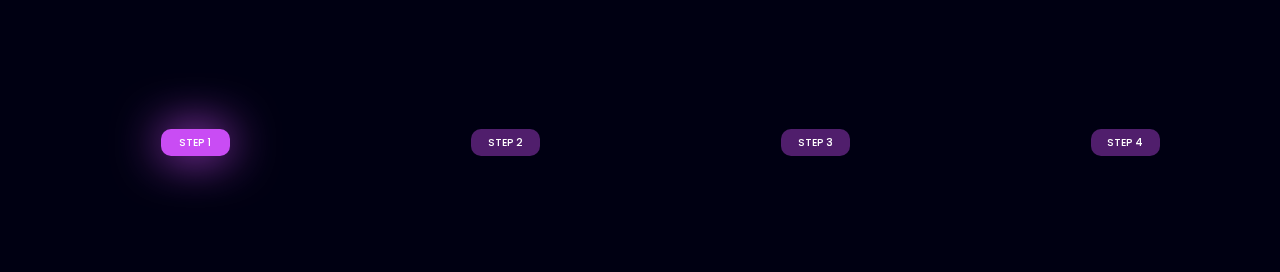
==== commit 5e41da04: "fixed image" ====
--- a/index.html
+++ b/index.html
@@ -60,7 +60,7 @@
                         <!-- <img src="images/Frame 1321314942.png" class="product-server" alt=""> -->
                         <!-- <img src="images/Group 1321314953.png" class="product-server" alt=""> -->
                         <!-- <img src="images/smartphone.svg" class="product-server" alt=""> -->
-                        <img src="images/smartphone.png" class="product-server" alt="">
+                        <img src="images/smartphone4.png" class="product-server" alt="">
                         <div class="coin-1"></div>
                         <div class="coin-2"></div>
                         <div class="coin-3"></div>
@@ -150,7 +150,7 @@
                     <h4 class="title">How <strong>t3bute AI</strong> works</h4>
                     <div class="row work-box work-box-first">
                         <div class="work-box-start work-first col-xxl-6 offset-xxl-0 col-xl-5 offset-xl-1 col-lg-6 col-md-6 col-sm-12 col-12">
-                            <img src="./images/work-1.png" alt="">
+                            <img src="./images/work-11.png" alt="">
                             <div class="work-bounce-sm"></div>
                         </div>
                         <div class="work-box-end col-xxl-6 col-xl-5 col-lg-6 col-md-6 col-12">
--- a/style/style.css
+++ b/style/style.css
@@ -143,6 +143,8 @@
 
 .card-about-title {
     margin-bottom: 25px;
+    position: relative;
+    z-index: 3;
 }
 
 .card-about-title .pre-time {
@@ -216,7 +218,8 @@
     height: 236px;
     right: -25px;
     top: -75px;
-    background: url('../images/about-1.svg');
+    background: url('../images/about-1.png');
+    background-size: cover;
     z-index: 1;
 }
 
@@ -235,7 +238,8 @@
     height: 236px;
     right: -25px;
     top: -75px;
-    background: url('../images/about-2.svg');
+    background: url('../images/about-2.png');
+    background-size: cover;
     z-index: 1;
 }
 
@@ -254,7 +258,8 @@
     height: 236px;
     right: -25px;
     top: -75px;
-    background: url('../images/about-3.svg');
+    background: url('../images/about-3.png');
+    background-size: cover;
     z-index: 1;
 }
 
@@ -365,7 +370,9 @@
     height: 396px;
     right: 0px;
     top: 128px;
-    background: url('../images/laptop.svg') no-repeat;
+    /* background: url('../images/laptop.svg') no-repeat; */
+    background: url('../images/laptop.png') no-repeat;
+    background-size: cover;
 }
 
 
@@ -985,14 +992,17 @@
 
 .card-invite.card-invite-first p.description {
     max-width: 230px;
+    margin-bottom: 15px;
 }
 
 .card-invite.card-invite-second p.description {
     max-width: 270px;
+    margin-bottom: 15px;
 }
 
 .card-invite.card-invite-third p.description {
     max-width: 250px;
+    margin-bottom: 15px;
 }
 
 .card-invite span.lines {
@@ -2768,10 +2778,10 @@
 }
 
 #first-jumbo img {
-    width: 720px;
-    position: relative;
-    height: 563px;
-    left: -83px;
+    width: 770px;
+    position: relative;
+    height: 600px;
+    left: -110px;
 }
 
 #first-jumbo .gradient-circle {
--- a/style/md.css
+++ b/style/md.css
@@ -91,10 +91,10 @@
     .home-screen-end-block img {
         position: absolute;
         width: 680px;
-        height: 980px;
+        height: 757px;
         left: 50%;
         margin-left: -335px;
-        top: -185px;
+        top: -77px;
         z-index: 2;
     }
 
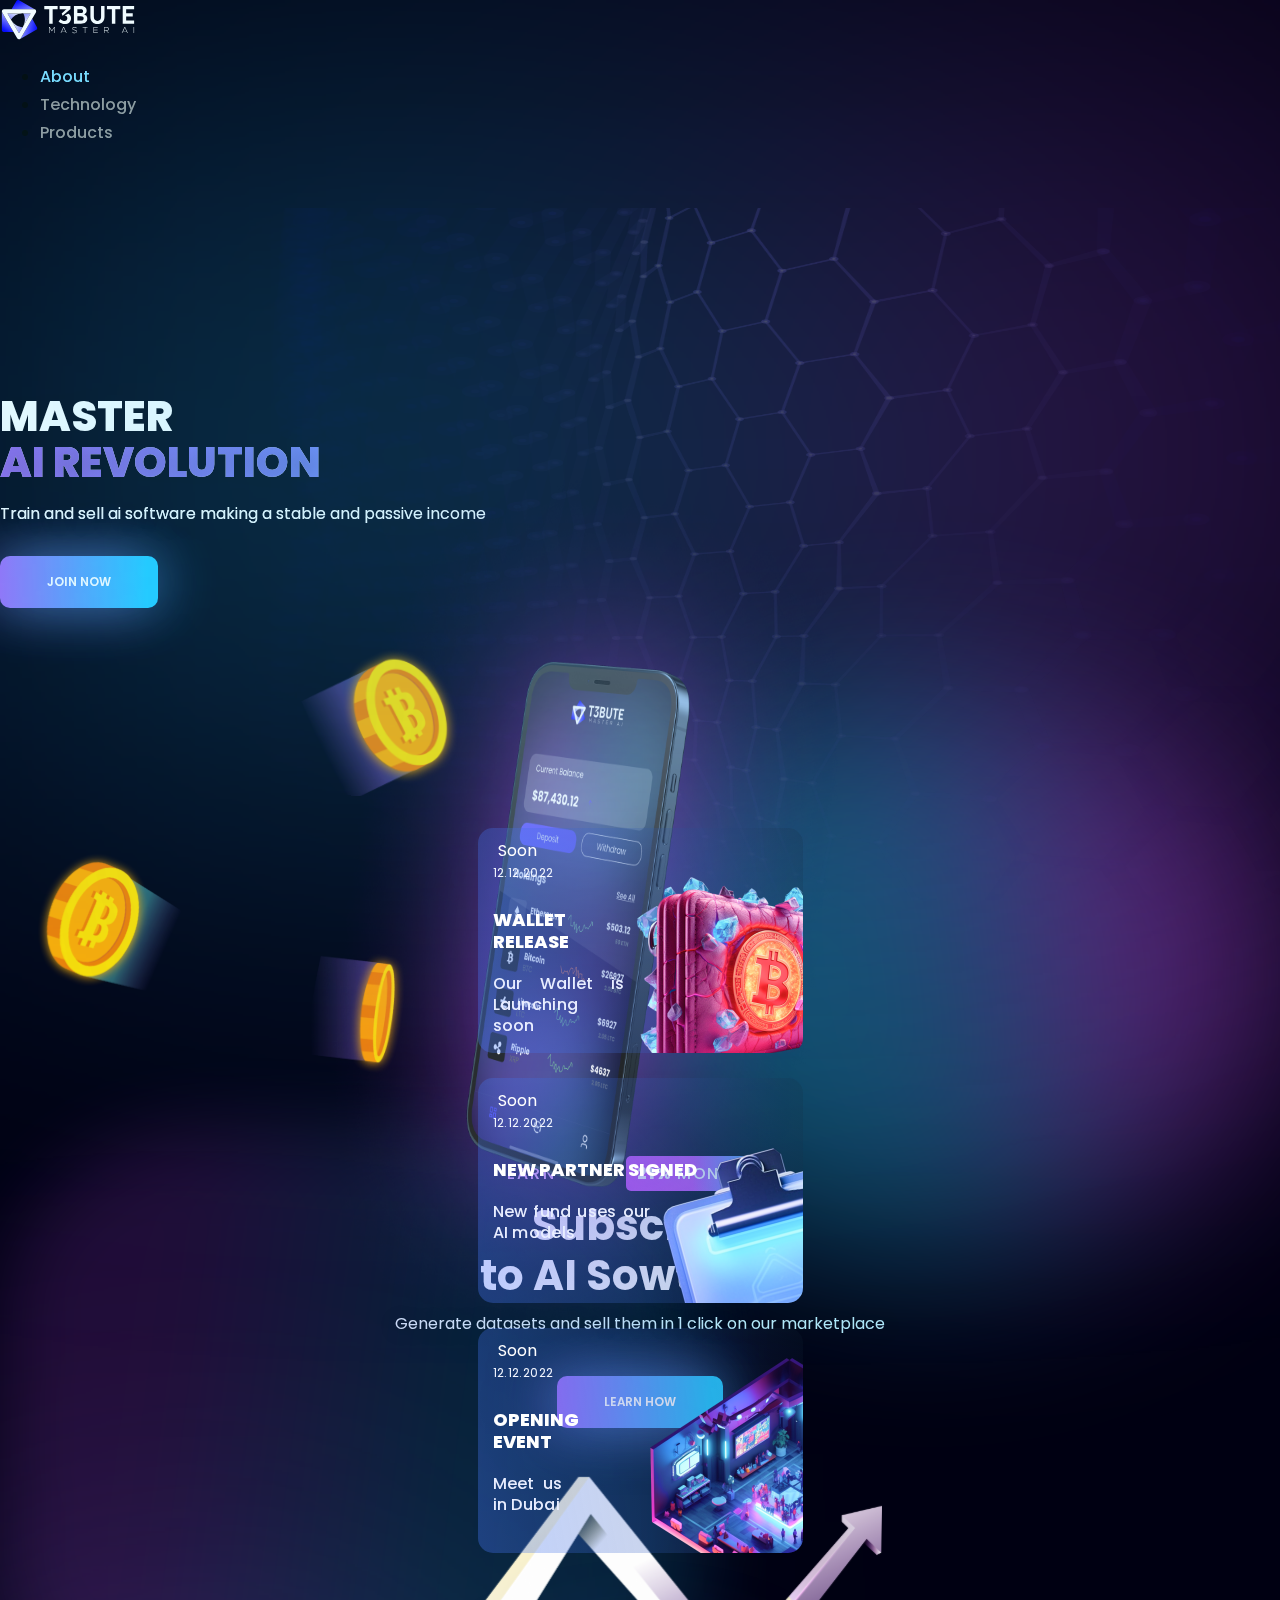
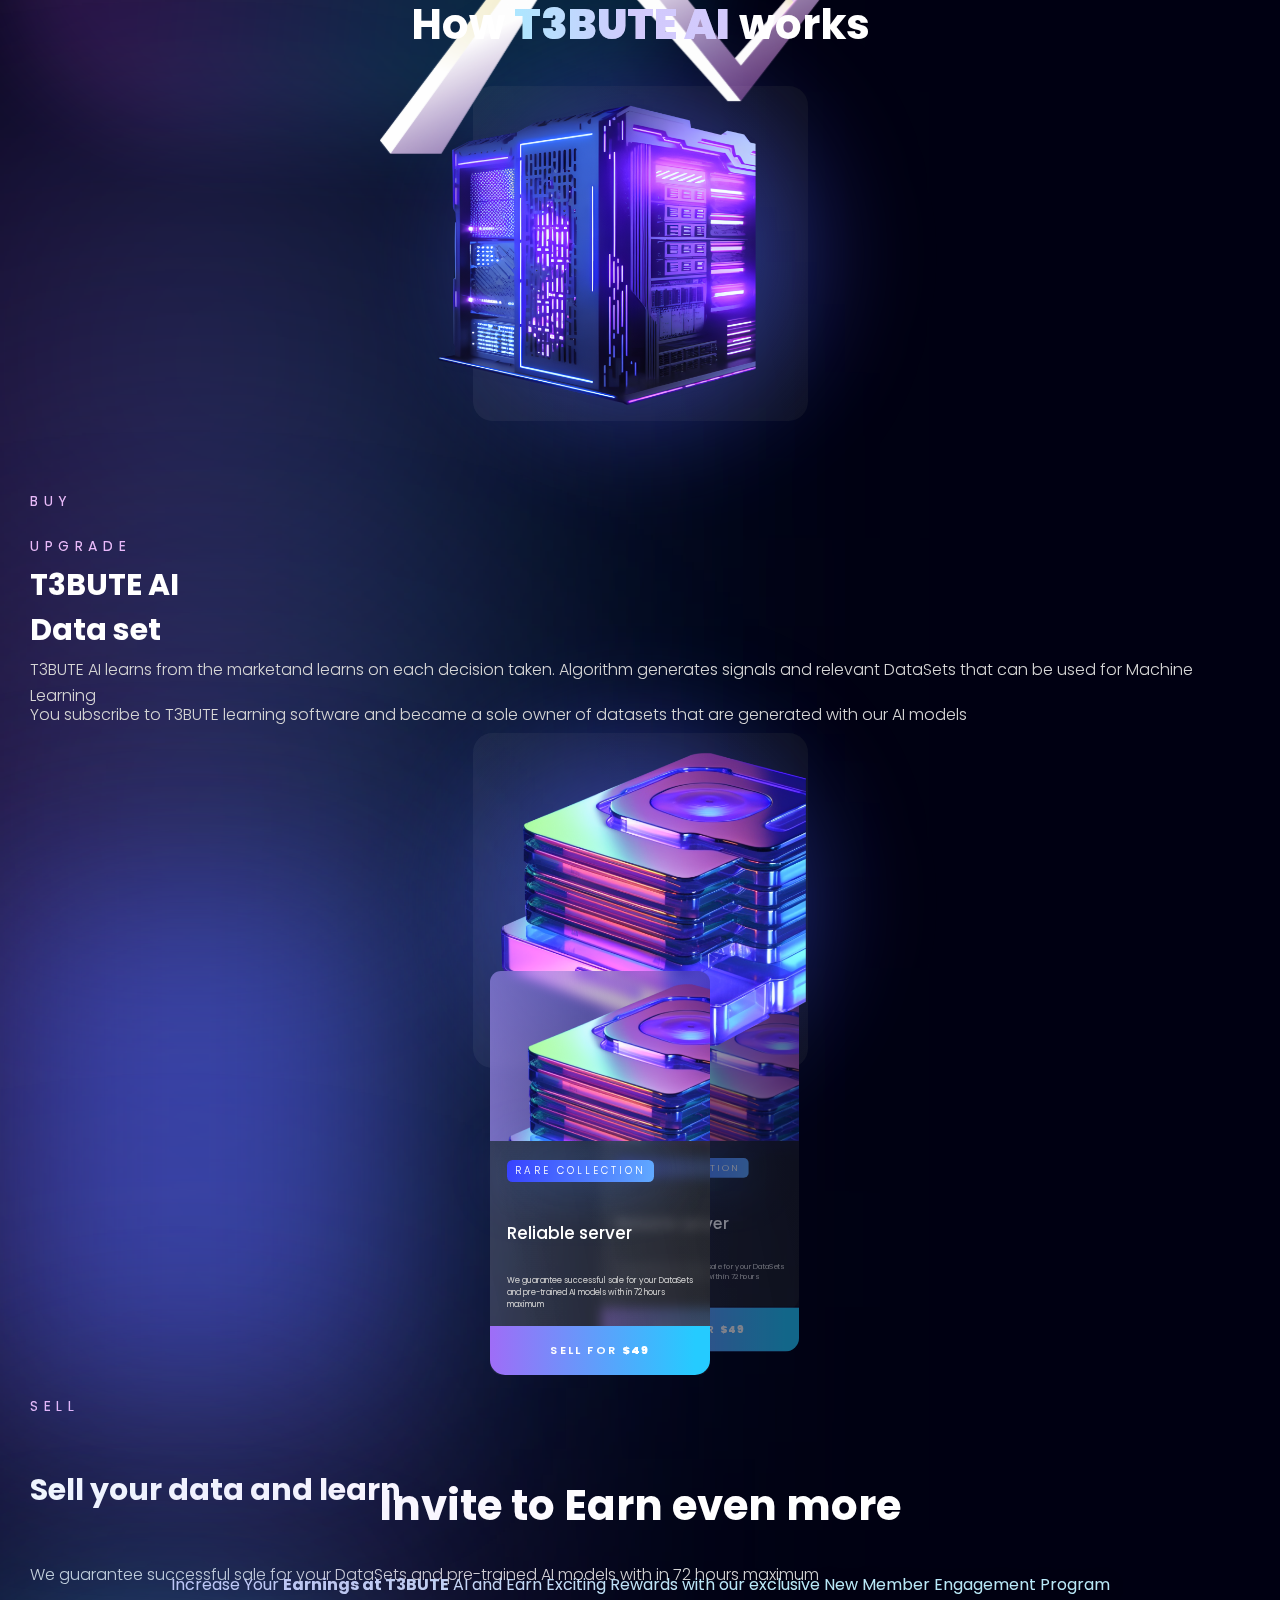
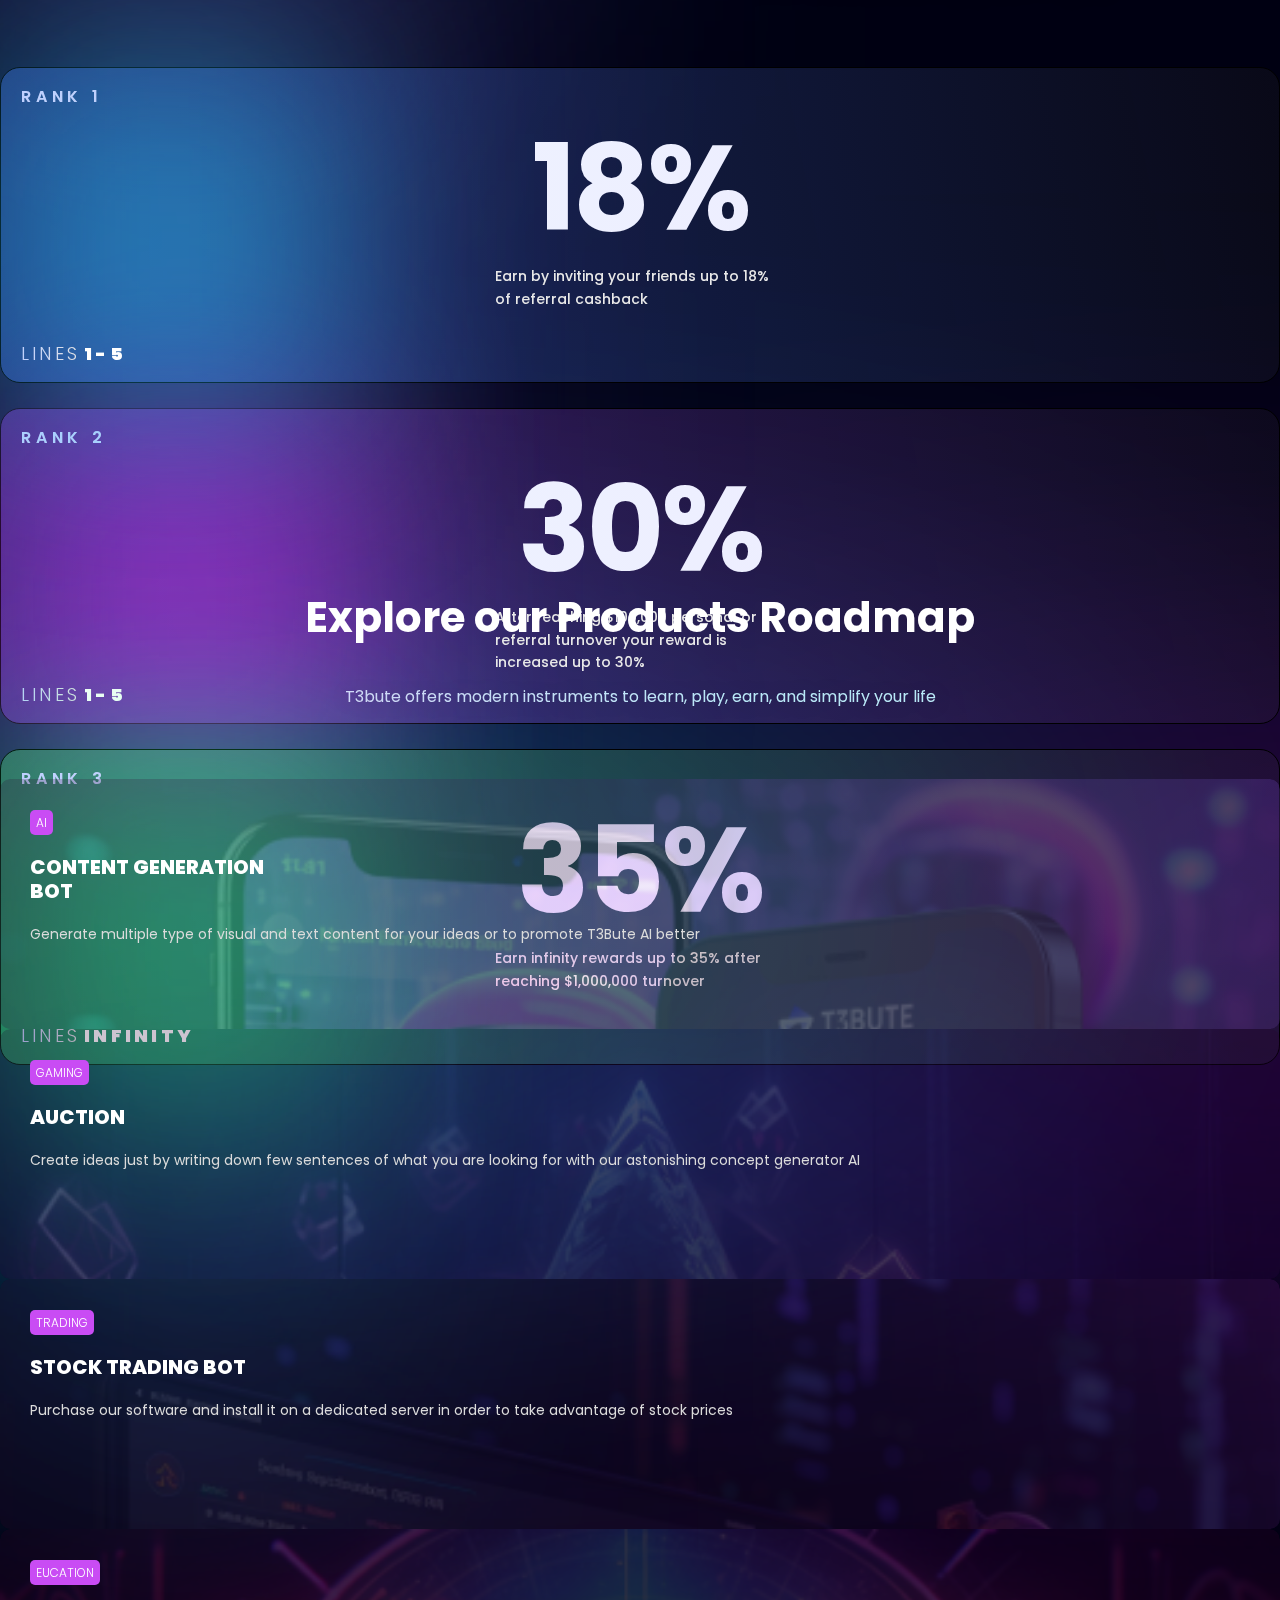
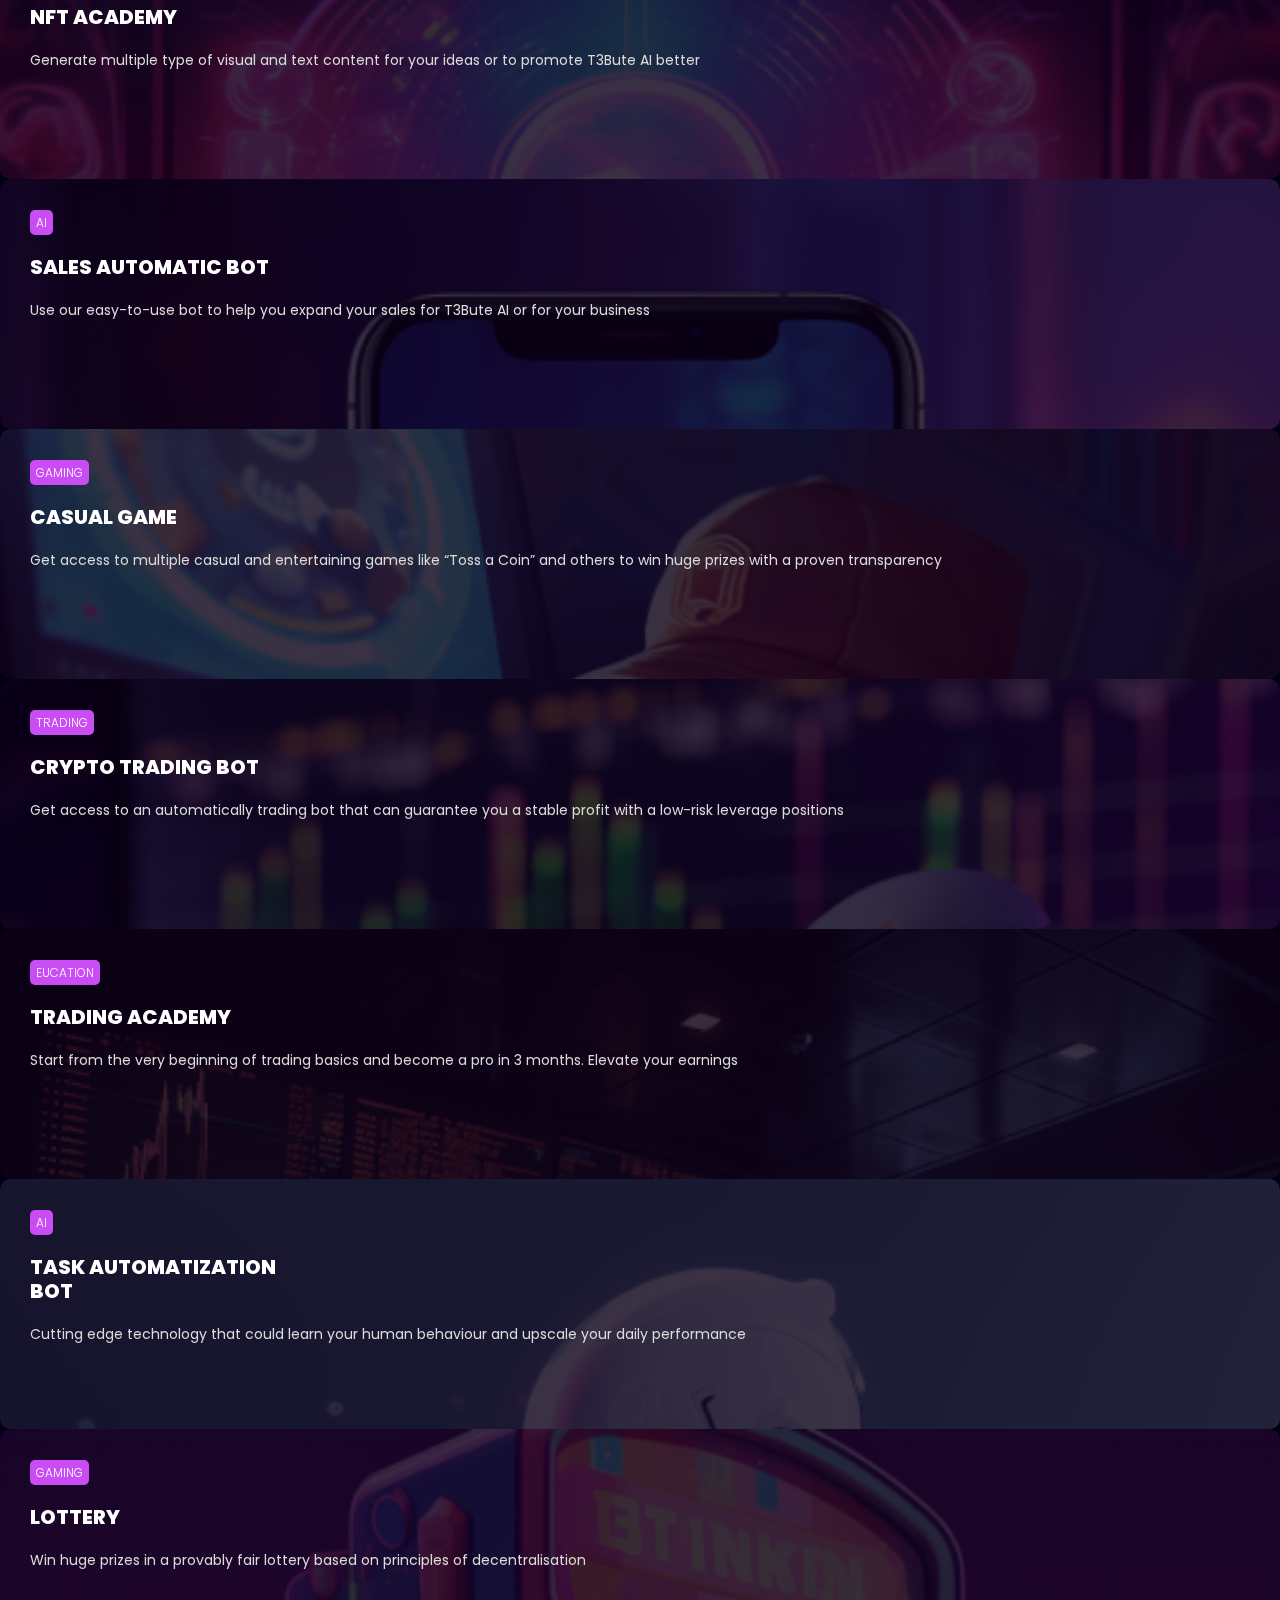
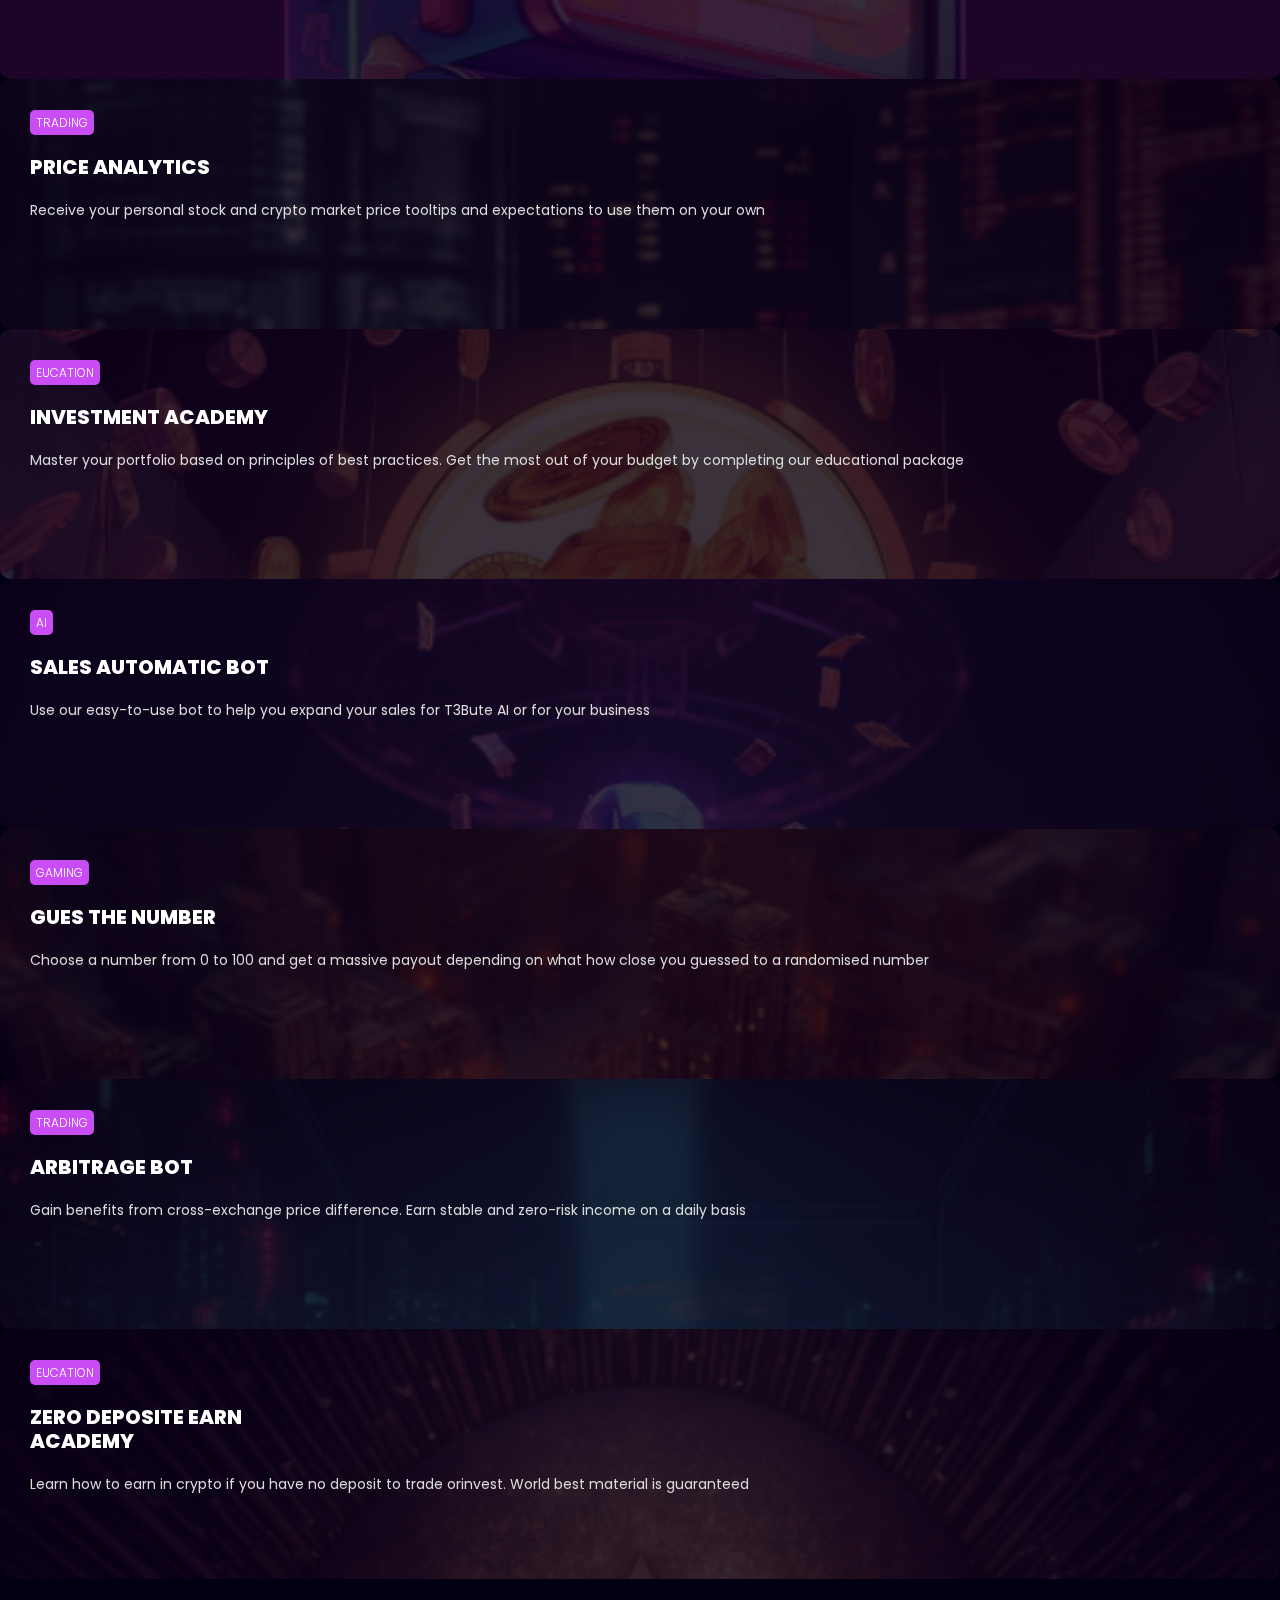
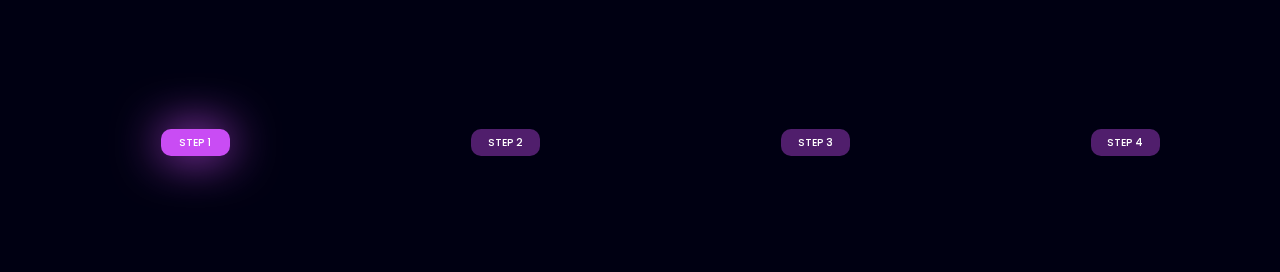
==== commit ec79887a: "fixed home  image" ====
--- a/index.html
+++ b/index.html
@@ -27,7 +27,7 @@
                 <header class="d-flex flex-wrap justify-content-center my-4 pt-1">
                     <a href="./index.html"
                         class="logotype d-flex align-items-center me-auto link-body-emphasis text-decoration-none">
-                        <img src="./images/logo.png" alt="">
+                        <img src="./images/logo.svg" alt="">
                     </a>
                     <button id="toggle-menu">
                         <svg xmlns="http://www.w3.org/2000/svg" width="26" height="26" fill="currentColor"
@@ -60,7 +60,7 @@
                         <!-- <img src="images/Frame 1321314942.png" class="product-server" alt=""> -->
                         <!-- <img src="images/Group 1321314953.png" class="product-server" alt=""> -->
                         <!-- <img src="images/smartphone.svg" class="product-server" alt=""> -->
-                        <img src="images/smartphone4.png" class="product-server" alt="">
+                        <img src="images/smart.png" class="product-server" alt="">
                         <div class="coin-1"></div>
                         <div class="coin-2"></div>
                         <div class="coin-3"></div>
--- a/style/xs.css
+++ b/style/xs.css
@@ -1146,7 +1146,7 @@
     #fourth-jumbo::before {
         content: '';
         position: absolute;
-        width: 375px;
+        width: 130px;
         height: 600px;
         left: 0px;
         top: 0px;
@@ -1217,7 +1217,7 @@
     #fifth-jumbo::before {
         content: '';
         position: absolute;
-        width: 604px;
+        width: 325px;
         height: 375px;
         left: 0px;
         top: 0px;
@@ -1632,7 +1632,7 @@
         width: 326px;
         height: 326px;
         left: 50%;
-        margin-left: -210px;
+        margin-left: -175px;
         top: 0px;
         border-radius: 11.8586px;
         transform: matrix(-1, 0, 0, 1, 0, 0);
@@ -1807,7 +1807,7 @@
 
     .work-card .card-body {
         background: linear-gradient(78.84deg, rgba(0, 0, 0, 0) 0%, rgba(0, 0, 0, 0.21) 98.69%), rgba(255, 255, 255, 0.06);
-        backdrop-filter: blur(10.2917px);
+        backdrop-filter: blur(0);
         padding: 15px 17px;
     }
 
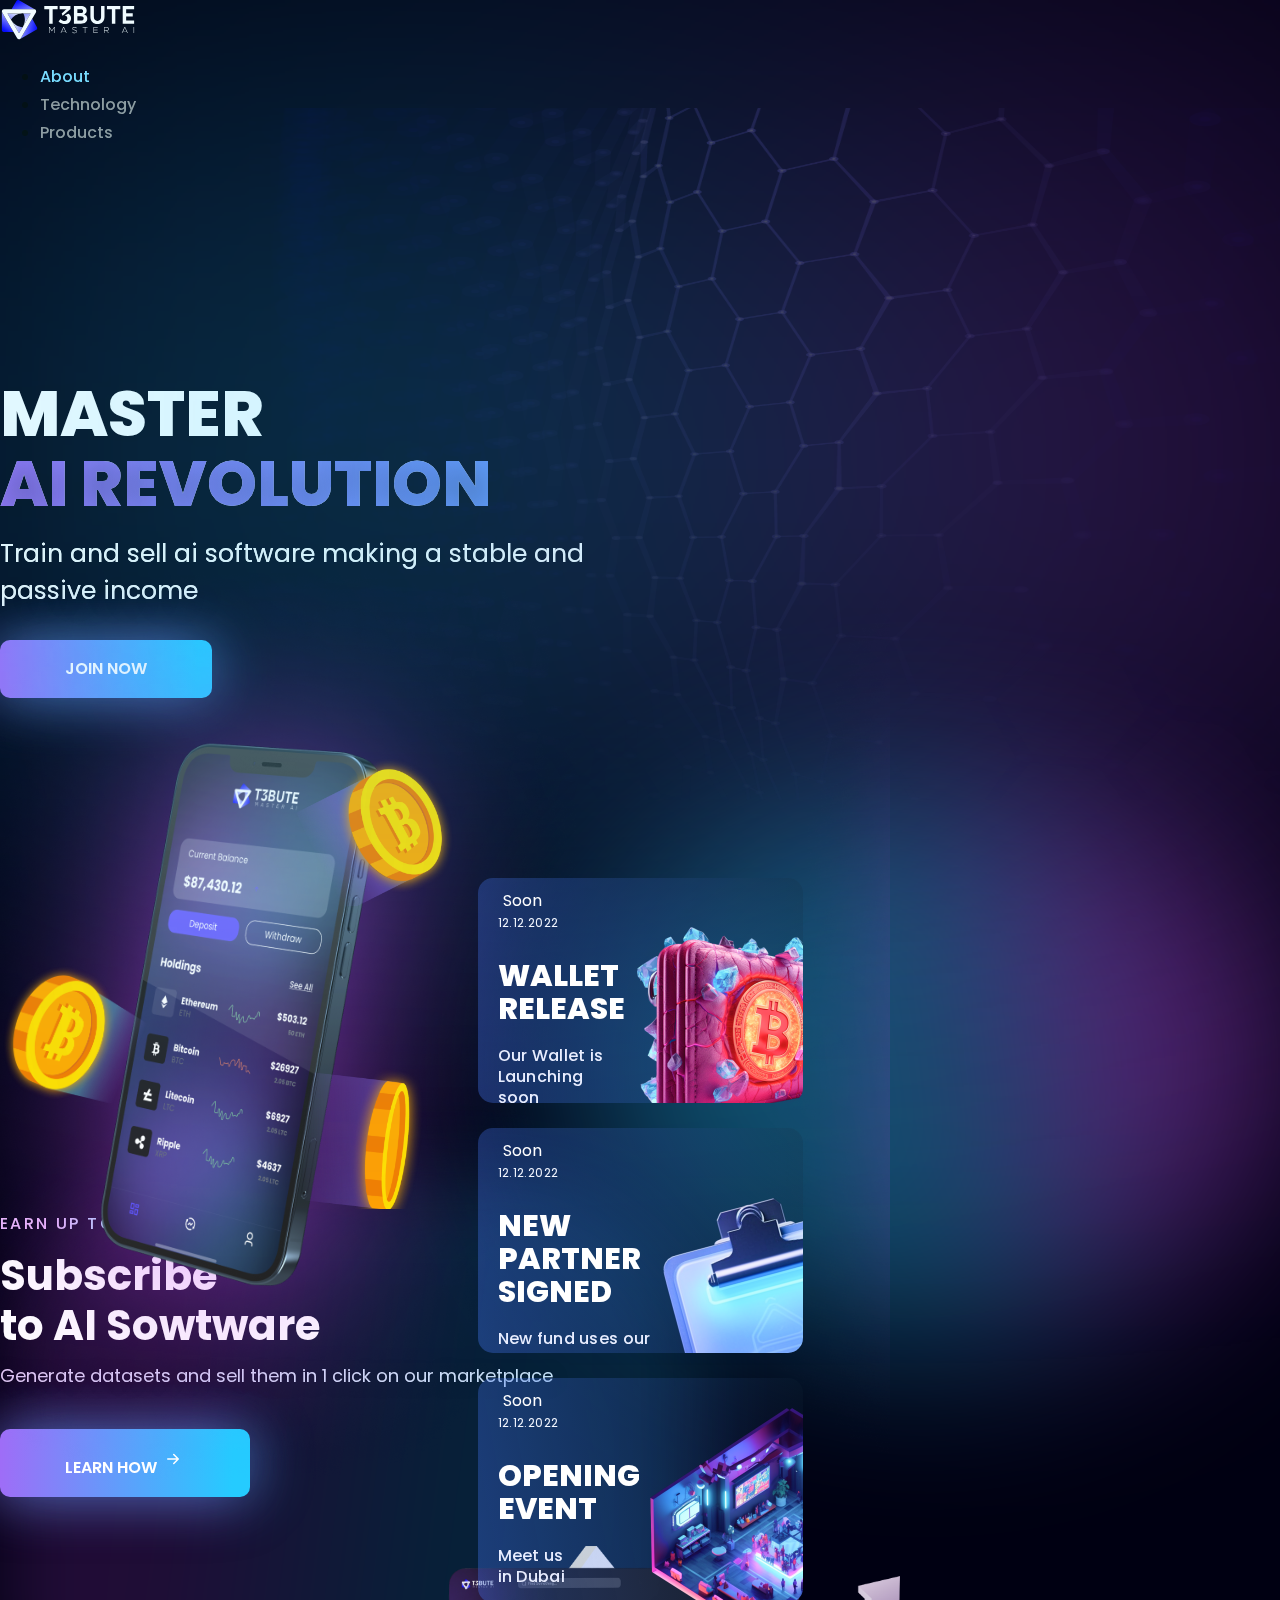
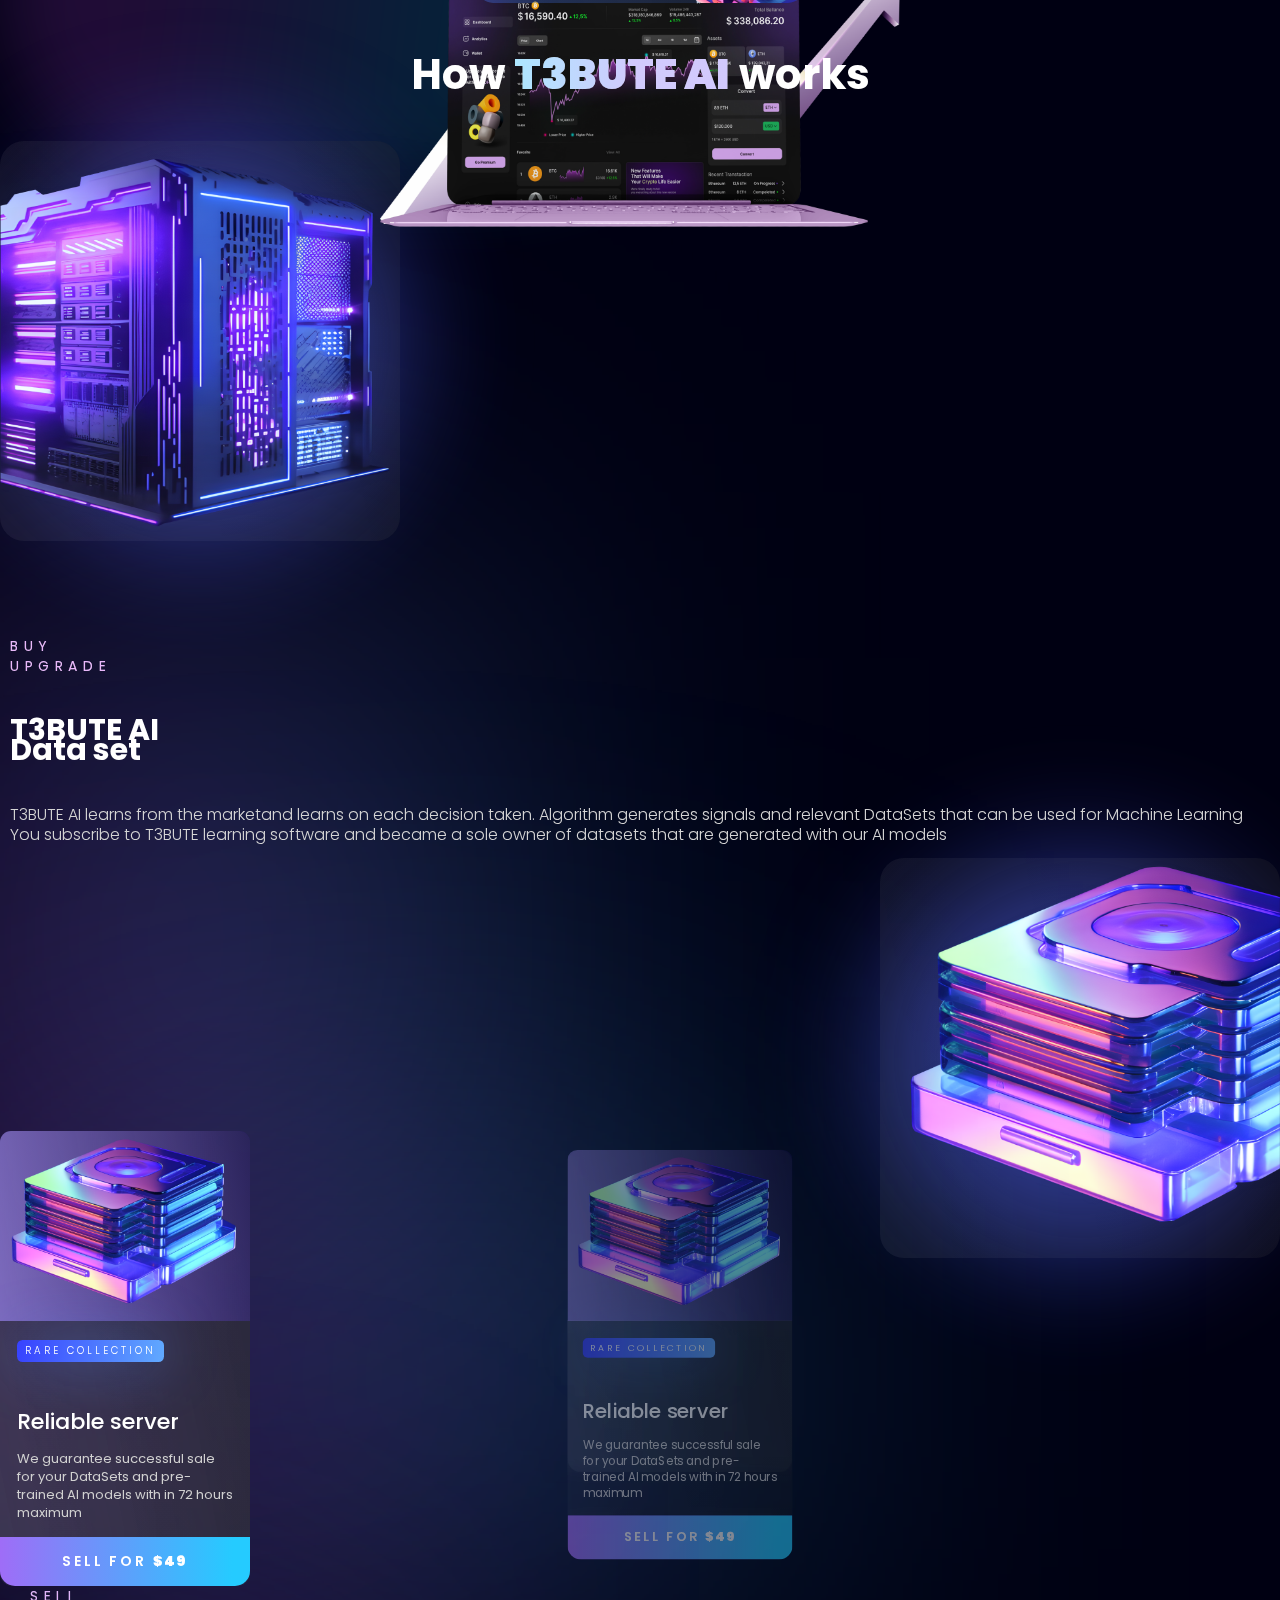
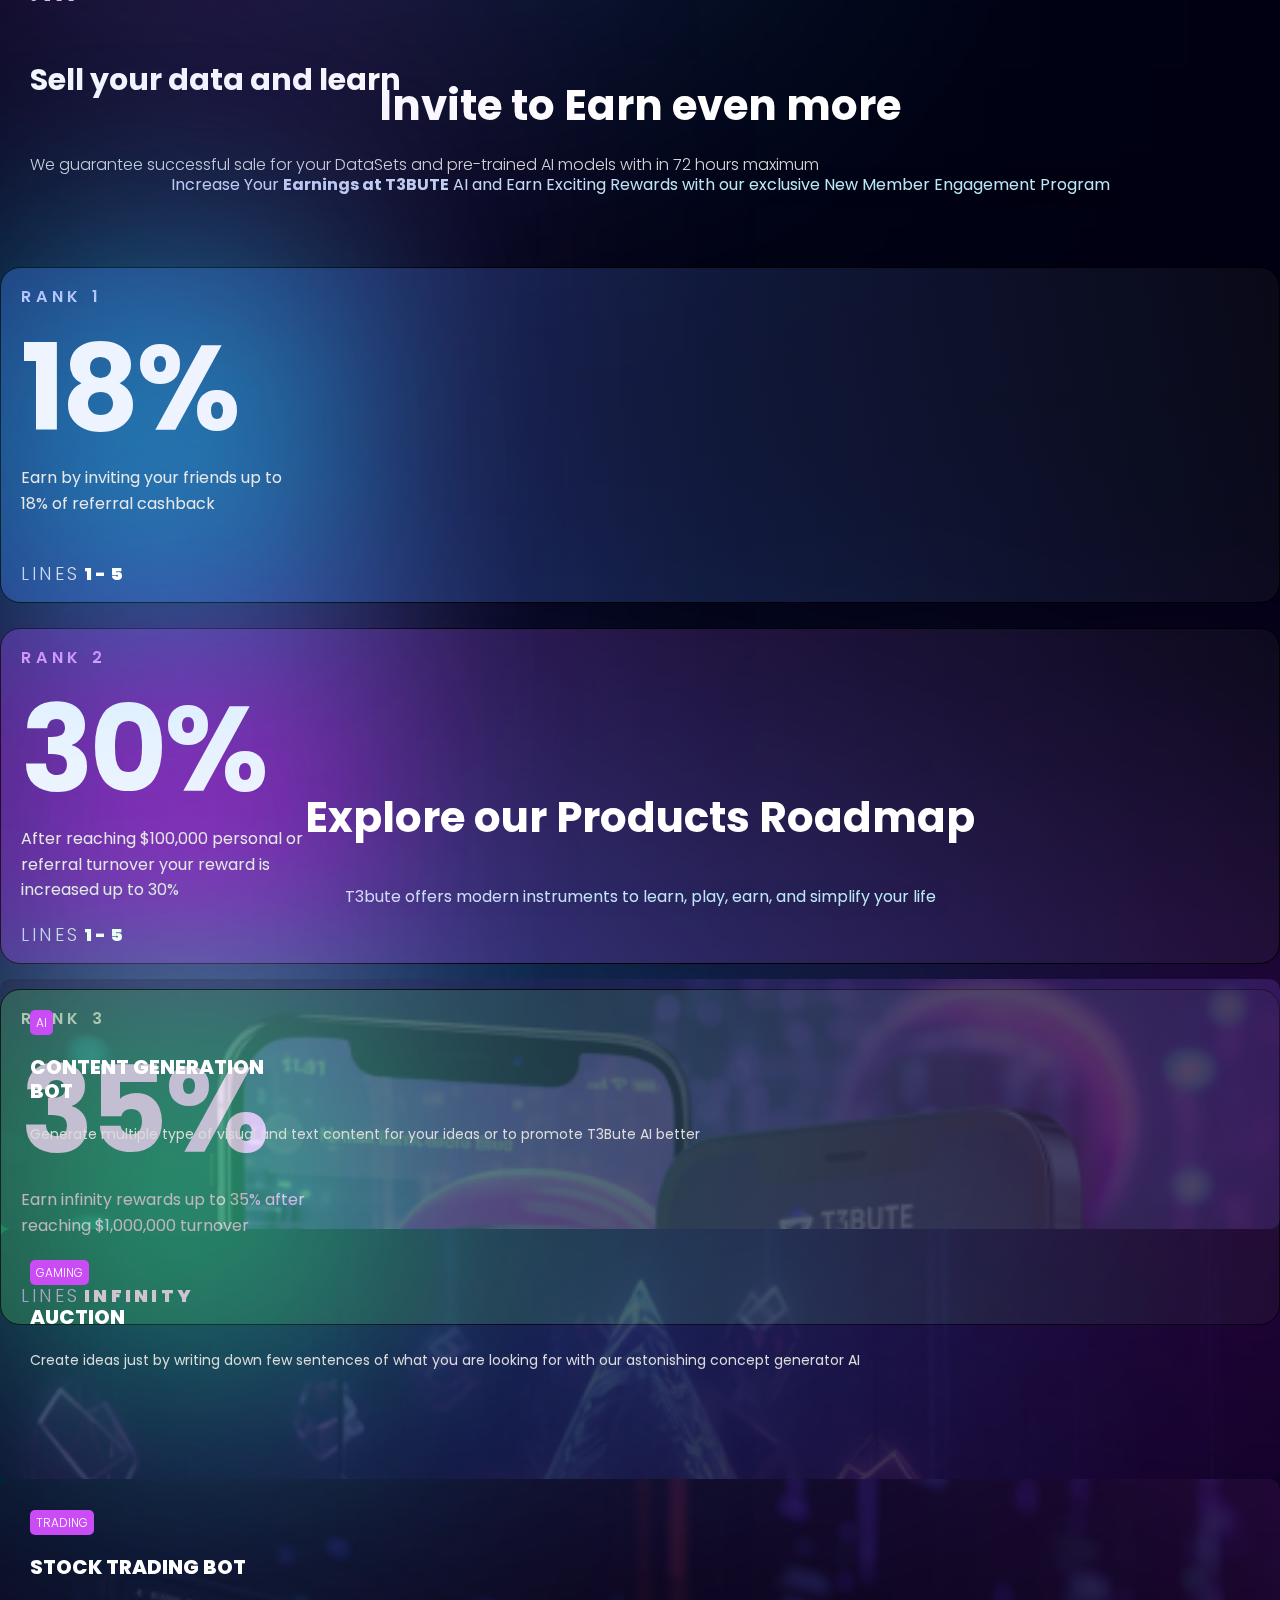
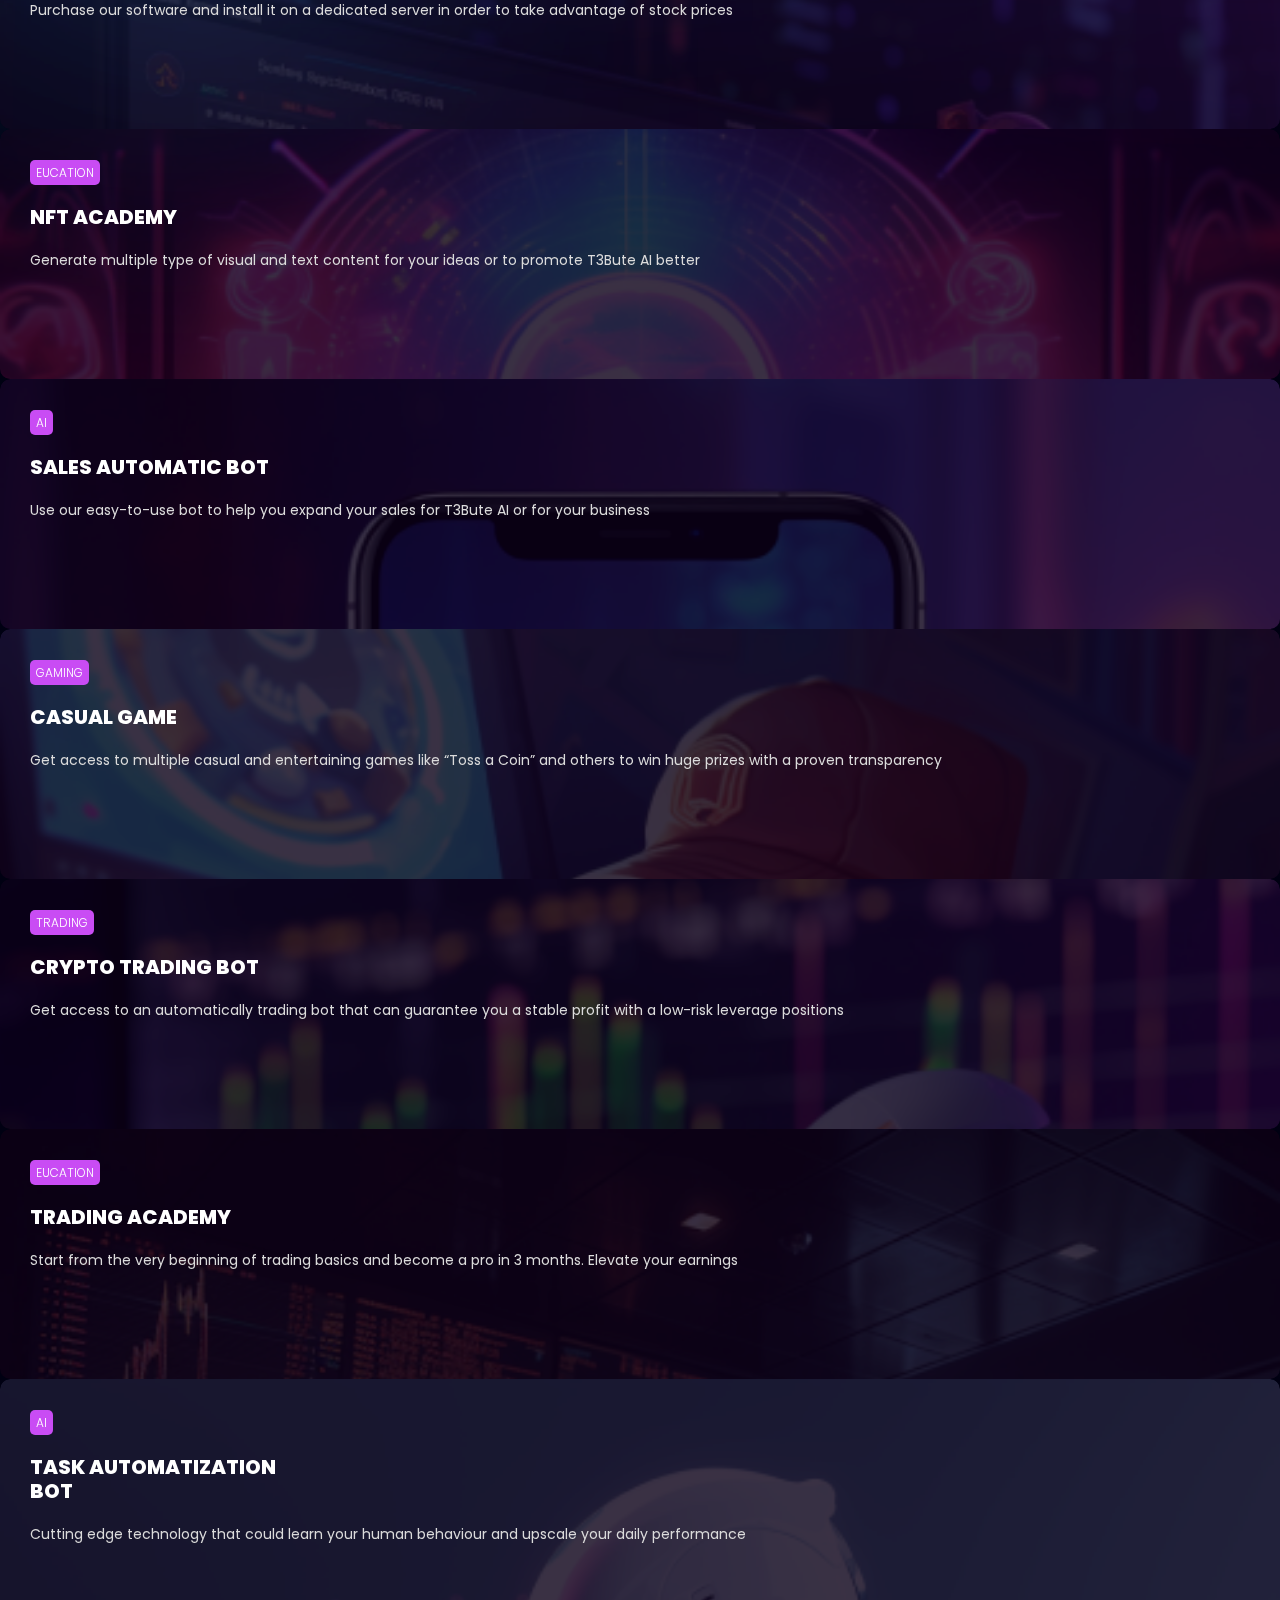
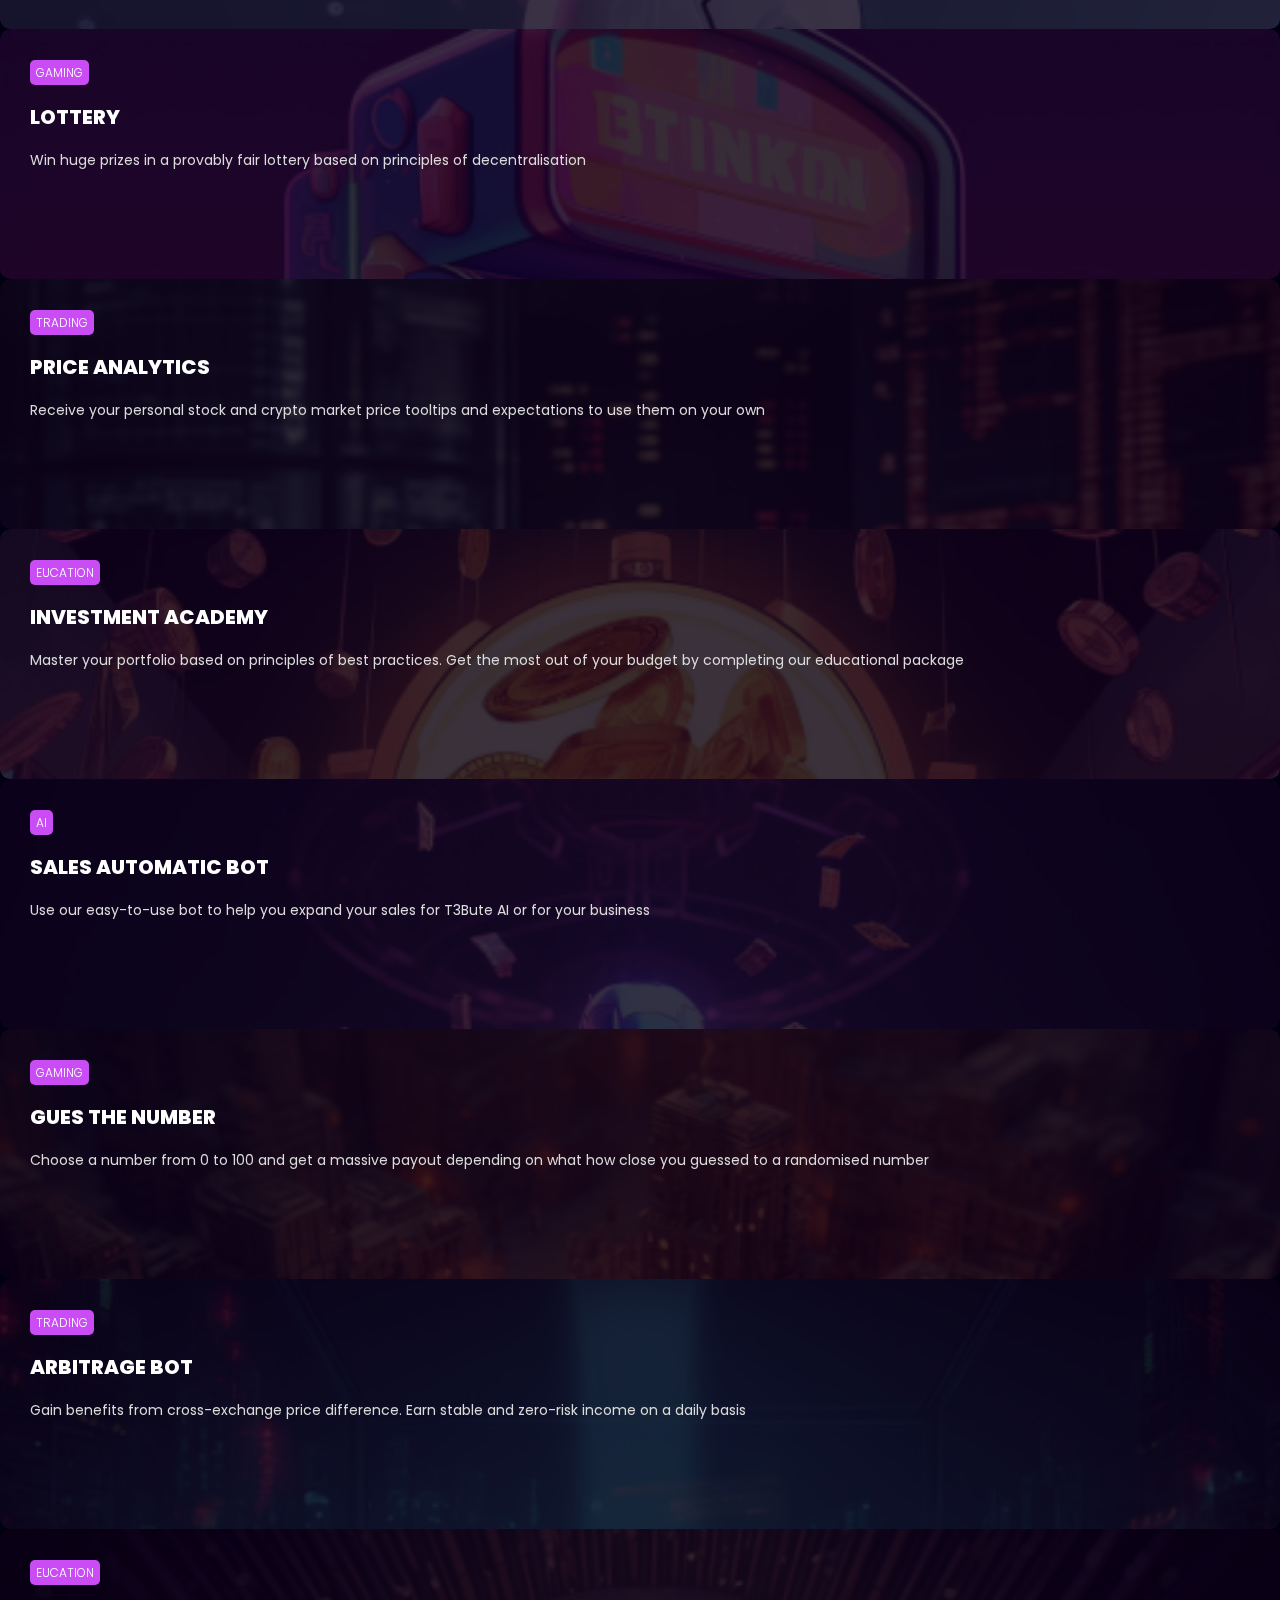
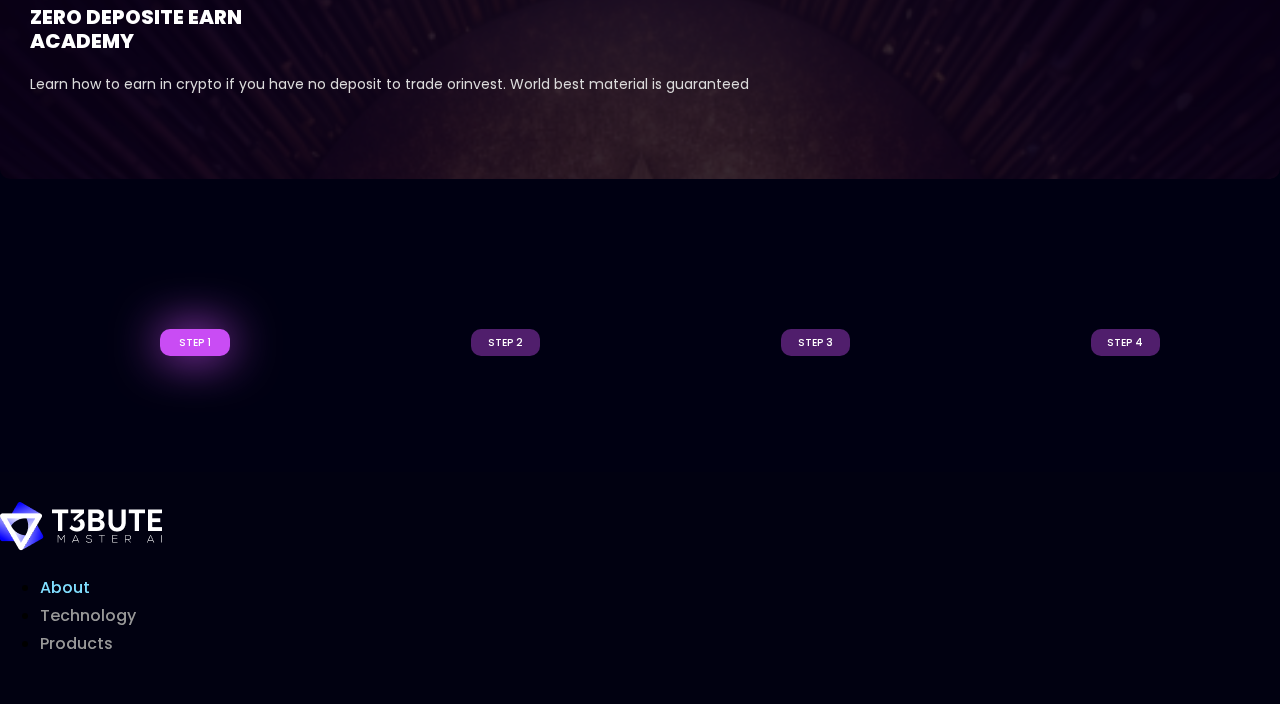
==== commit 39887898: "fixed home page all sizes" ====
--- a/index.html
+++ b/index.html
@@ -11,6 +11,7 @@
         rel="stylesheet">
     <link href="https://cdn.jsdelivr.net/npm/bootstrap@5.3.0-alpha3/dist/css/bootstrap.min.css" rel="stylesheet"
         integrity="sha384-KK94CHFLLe+nY2dmCWGMq91rCGa5gtU4mk92HdvYe+M/SXH301p5ILy+dN9+nJOZ" crossorigin="anonymous">
+    <link rel="stylesheet" href="https://cdn.jsdelivr.net/npm/bootstrap-icons@1.10.5/font/bootstrap-icons.css">
     <link rel="stylesheet" href="style/style.css">
     <link rel="stylesheet" href="style/xs.css">
     <link rel="stylesheet" href="style/sm.css">
@@ -50,20 +51,18 @@
                 <div class="row">
                     <div class="col-xxl-6 col-lg-6 col-md-6 col-sm-12 col-12 primary-screen-start-block">
                         <h1 class="title">MASTER<strong>AI revolution</strong></h1>
-                        <p class="text" style="max-width: 500px;">Train and sell ai software making a stable and passive
+                        <p class="text">Train and sell ai software making a stable and passive
                             income</p>
                         <button class="btn-order">
                             Join now
                         </button>
                     </div>
                     <div class="col-xxl-6 col-lg-6 col-md-6 col-sm-12 col-12 home-screen-end-block">
-                        <!-- <img src="images/Frame 1321314942.png" class="product-server" alt=""> -->
-                        <!-- <img src="images/Group 1321314953.png" class="product-server" alt=""> -->
-                        <!-- <img src="images/smartphone.svg" class="product-server" alt=""> -->
-                        <img src="images/smart.png" class="product-server" alt="">
-                        <div class="coin-1"></div>
-                        <div class="coin-2"></div>
-                        <div class="coin-3"></div>
+                        <div class="big-phone">
+                            <div class="coin-1"></div>
+                            <div class="coin-2"></div>
+                            <div class="coin-3"></div>
+                        </div>
                         <div class="gradient-light-circle"></div>
                     </div>
                 </div>
@@ -133,7 +132,12 @@
                         </div>
                         <h4 class="title">Subscribe <br>to AI Sowtware</h4>
                         <p class="text">Generate datasets and sell them in 1 click on our marketplace</p>
-                        <button class="btn-order">Learn how</button>
+                        <button class="btn-order">
+                            Learn how
+                            <svg xmlns="http://www.w3.org/2000/svg" width="16" height="16" fill="currentColor" class="bi bi-arrow-right-short" viewBox="0 0 16 16">
+                                <path fill-rule="evenodd" d="M4 8a.5.5 0 0 1 .5-.5h5.793L8.146 5.354a.5.5 0 1 1 .708-.708l3 3a.5.5 0 0 1 0 .708l-3 3a.5.5 0 0 1-.708-.708L10.293 8.5H4.5A.5.5 0 0 1 4 8z"/>
+                              </svg>
+                        </button>
                     </div>
                     <div class="subscribe-end col-xxl-7 col-lg-7 col-md-12 col-sm-12 col-12">
                         <div class="arrow-lg"></div>
@@ -150,8 +154,12 @@
                     <h4 class="title">How <strong>t3bute AI</strong> works</h4>
                     <div class="row work-box work-box-first">
                         <div class="work-box-start work-first col-xxl-6 offset-xxl-0 col-xl-5 offset-xl-1 col-lg-6 col-md-6 col-sm-12 col-12">
-                            <img src="./images/work-11.png" alt="">
-                            <div class="work-bounce-sm"></div>
+                            <div class="work-box-image">
+                                <div class="work-image">
+                                    <img src="./images/work-1.png" alt="">
+                                </div>
+                                <div class="work-bounce-sm"></div>
+                            </div>
                         </div>
                         <div class="work-box-end col-xxl-6 col-xl-5 col-lg-6 col-md-6 col-12">
                             <div class="pre-text">Buy</div>
@@ -168,8 +176,12 @@
                                 datasets that are generated with our AI models</p>
                         </div>
                         <div class="work-box-start work-second col-xxl-6 col-xl-5 col-lg-6 col-md-6 col-sm-12 col-12 order-1 order-sm-1 order-md-2">
-                            <img src="./images/work-2.png" alt="">
-                            <div class="work-bounce-sm"></div>
+                            <div class="work-box-image">
+                                <div class="work-image">
+                                    <img src="./images/work-2.png" alt="">
+                                </div>
+                                <div class="work-bounce-sm"></div>
+                            </div>
                         </div>
                     </div>
                     <div class="row work-box work-box-third">
@@ -198,7 +210,7 @@
                                 </div>
                                 <a href="#">Sell for <span>$49</span></a>
                             </div>
-                            <div class="work-box-bounce"></div>
+                            <!-- <div class="work-box-bounce"></div> -->
                         </div>
                         <div class="work-box-end col-xxl-6 col-xl-5 col-lg-6 col-md-6 col-12">
                             <div class="pre-text">Sell</div>
@@ -222,8 +234,8 @@
                             Exciting Rewards with our exclusive New Member Engagement Program</p>
                     </div>
                 </div>
-                <div class="row" style="margin-bottom: 150px;">
-                    <div class="card-invite card-invite-first col-xxl-4 col-xl-4 col-md-6 col-lg-4 col-sm-12 col-12">
+                <div class="row card-section-box">
+                    <div class="card-invite card-invite-first col-xxl-4 offset-xl-0 col-xl-4 col-md-6 offset-md-3 col-lg-4 offset-lg-0 col-sm-12 col-12">
                         <div class="in-card-invite">
                             <div class="rank">Rank 1</div>
                             <div class="percent">18%</div>
@@ -231,7 +243,7 @@
                             <span class="lines">Lines</span> <span class="lines-level text-white fw-bold">1-5</span>
                         </div>
                     </div>
-                    <div class="card-invite card-invite-second col-xxl-4 col-xl-4 col-md-6 col-lg-4 col-sm-12 col-12">
+                    <div class="card-invite card-invite-second col-xxl-4 offset-xl-0 col-xl-4 col-md-6 offset-md-3 col-lg-4 offset-lg-0 col-sm-12 col-12">
                         <div class="in-card-invite">
                             <div class="rank">Rank 2</div>
                             <div class="percent">30%</div>
@@ -240,7 +252,7 @@
                             <span class="lines">Lines</span> <span class="lines-level text-white fw-bold">1-5</span>
                         </div>
                     </div>
-                    <div class="card-invite card-invite-third col-xxl-4 col-xl-4 col-lg-4 offset-lg-0 col-sm-12 col-md-6 offset-md-3 col-12">
+                    <div class="card-invite card-invite-third col-xxl-4 offset-xl-0 col-xl-4 col-lg-4 offset-lg-0 col-sm-12 col-md-6 offset-md-3 col-12">
                         <div class="in-card-invite">
                             <div class="rank">Rank 3</div>
                             <div class="percent">35%</div>
@@ -264,7 +276,7 @@
                             <p class="card-section-description">T3bute offers modern instruments to learn,
                                 play, earn, and simplify your life</p>
                         </div>
-                        <div class="col-xxl-7 col-xl-10 col-lg-10 col-md-12 col-sm-12 col-12">
+                        <div class="col-xxl-7 col-xl-10 col-lg-10 col-md-10 col-sm-12 col-12">
                             <div class="tab-content" id="roadmap-tabs">
                                 <div class="tab-pane fade show active" id="pills-step-1" role="tabpanel"
                                     aria-labelledby="pills-step-1-tab" tabindex="0">
@@ -450,7 +462,7 @@
                                 </div>
                             </div>
                         </div>
-                        <div class="col-xxl-1 col-xl-2 col-lg-2 col-md-12 col-sm-12 col-12">
+                        <div class="col-xxl-1 col-xl-2 col-lg-2 col-md-2 col-sm-12 col-12">
                             <ul class="nav-tabs-map nav nav-pills mb-3" id="pills-tab" role="tablist">
                                 <li class="nav-item" role="presentation">
                                     <button class="nav-link active" id="pills-step-1-tab" data-bs-toggle="pill"
--- a/style/style.css
+++ b/style/style.css
@@ -74,6 +74,14 @@
     color: #FFFFFF;
 }
 
+.btn-order svg.bi {
+    margin: auto;
+    width: 24px;
+    height: 24px;
+    position: relative;
+    top: -2px;
+}
+
 .btn-order:hover,
 .btn-order:focus {
     background: linear-gradient(90.4deg, rgba(201, 76, 244, 0.6) -32.37%, rgba(37, 203, 255, 0.6) 93.03%), #FFFFFF;
@@ -180,7 +188,7 @@
     font-weight: 800;
     font-size: 30px;
     line-height: 33px;
-    
+
     color: #FFFFFF;
     text-transform: uppercase;
     margin-bottom: 20px;
@@ -195,7 +203,7 @@
     font-weight: 500;
     font-size: 16px;
     line-height: 21px;
-    text-align: justify;
+    text-align: left;
     letter-spacing: 0.3px;
     color: #E8EDFF;
     margin-bottom: 0;
@@ -361,7 +369,9 @@
     height: 425px;
     right: 0px;
     top: 90px;
-    background: url('../images/arrow-lg.svg');
+    background: url('../images/arrow.png');
+    background-size: cover;
+    background-repeat: no-repeat;
 }
 
 .laptop {
@@ -370,11 +380,10 @@
     height: 396px;
     right: 0px;
     top: 128px;
-    /* background: url('../images/laptop.svg') no-repeat; */
-    background: url('../images/laptop.png') no-repeat;
+    background: url('../images/laptop.png');
     background-size: cover;
-}
-
+    background-repeat: no-repeat;
+}
 
 
 /*
@@ -408,7 +417,6 @@
     -webkit-background-clip: text;
     -webkit-text-fill-color: transparent;
     background-clip: text;
-    text-fill-color: transparent;
 }
 
 .work-box {
@@ -457,7 +465,7 @@
 }
 
 .work-box-start {
-    padding-top: 65px;
+    /* padding-top: 65px; */
     position: relative;
 }
 
@@ -517,7 +525,28 @@
     color: #D5D5D5;
 }
 
-.work-first::before {
+.work-box-image {
+    position: relative;
+    width: 628px;
+    height: 628px;
+    /* left: 15px;
+    top: 65px; */
+    background: linear-gradient(78.84deg, rgba(0, 0, 0, 0) 0%, rgba(0, 0, 0, 0.21) 98.69%), rgba(255, 255, 255, 0.06);
+    backdrop-filter: blur(11px);
+    border-radius: 34px;
+    z-index: -1;
+}
+
+.work-image {
+    overflow: hidden;
+}
+
+.work-box-image img {
+    position: relative;
+    z-index: 3;
+}
+
+/* .work-first::before {
     content: '';
     position: absolute;
     width: 636px;
@@ -528,9 +557,9 @@
     backdrop-filter: blur(10.8473px);
     border-radius: 34.2545px;
     z-index: -1;
-}
-
-.work-second::before {
+} */
+
+/* .work-second::before {
     content: '';
     position: absolute;
     width: 636px;
@@ -541,7 +570,7 @@
     backdrop-filter: blur(10.8473px);
     border-radius: 34.2545px;
     z-index: -1;
-}
+} */
 
 .work-box-bounce {
     position: absolute;
@@ -564,10 +593,10 @@
 
 .work-card-copy {
     position: absolute;
-    width: 379.89px;
-    height: 563.91px;
+    width: 400px;
+    height: 560px;
     left: 255.11px;
-    top: 69px;
+    top: 3px;
     transform: scale(0.9);
     background: linear-gradient(78.84deg, rgba(0, 0, 0, 0) 0%, rgba(0, 0, 0, 0.21) 98.69%), rgba(255, 255, 255, 0.06);
     opacity: 0.5;
@@ -617,6 +646,7 @@
     font-size: 32.5px;
     line-height: 49px;
     color: #FFFFFF;
+    margin-bottom: 20px;
 }
 
 .work-card .card-text {
@@ -782,15 +812,25 @@
     border-radius: 50%;
 }
 
+.big-phone {
+    z-index: 3;
+    position: absolute;
+    width: 936px;
+    height: 1185px;
+    left: -200px;
+    top: -240px;
+    background: url('../images/smart.png');
+}
+
 .coin-1 {
     z-index: 3;
     position: absolute;
     width: 277px;
     height: 267px;
-    left: 342px;
-    top: 53px;
-    background: url('../images/coin1.svg');
-    transform: rotate(1deg);
+    right: 90px;
+    top: 261px;
+    background: url('../images/coin-1.png');
+    background-size: cover;
 }
 
 .coin-2 {
@@ -798,23 +838,21 @@
     position: absolute;
     width: 226px;
     height: 280px;
-    left: 372px;
-    top: 370px;
-    background: url('../images/coin22.png') no-repeat;
-    background-size: contain;
-    /* transform: rotate(1deg); */
+    right: 150px;
+    bottom: 245px;
+    background: url('../images/coin-2.png');
+    background-size: cover;
 }
 
 .coin-3 {
     z-index: 1;
     position: absolute;
-    width: 318.81px;
-    height: 317.96px;
-    left: -90px;
-    top: 313.24px;
-    background: url('../images/coin3.svg');
-    background-size: contain;
-    /* transform: rotate(-8.35deg); */
+    width: 318px;
+    height: 318px;
+    left: 68px;
+    bottom: 312px;
+    background: url('../images/coin-3.png');
+    background-size: cover;
 }
 
 
@@ -831,7 +869,10 @@
     padding: 30px 40px;
     border-radius: 20px;
     box-sizing: border-box;
-    border: 1px solid;
+}
+
+.card-section-box {
+    margin-bottom: 150px;
 }
 
 .card-section-title {
@@ -855,7 +896,6 @@
     -webkit-background-clip: text;
     -webkit-text-fill-color: transparent;
     background-clip: text;
-    text-fill-color: transparent;
     text-shadow: 0px 4px 32px rgba(0, 0, 0, 0.25);
     margin-bottom: 70px;
 }
@@ -990,6 +1030,30 @@
     color: #E8E8E8;
 }
 
+.card-invite.card-invite-first .rank {
+    background: linear-gradient(rgba(152, 181, 255, 1), rgba(212, 217, 255, 1));
+    -webkit-background-clip: text;
+    -webkit-text-fill-color: transparent;
+    background-clip: text;
+}
+
+
+
+
+.card-invite.card-invite-second .rank {
+    background: linear-gradient(rgba(221, 124, 255, 1), rgba(234, 174, 255, 1));
+    -webkit-background-clip: text;
+    -webkit-text-fill-color: transparent;
+    background-clip: text;
+}
+
+.card-invite.card-invite-third .rank {
+    background: linear-gradient(rgba(190, 255, 201, 1), rgba(231, 255, 234, 1));
+    -webkit-background-clip: text;
+    -webkit-text-fill-color: transparent;
+    background-clip: text;
+}
+
 .card-invite.card-invite-first p.description {
     max-width: 230px;
     margin-bottom: 15px;
@@ -1005,25 +1069,23 @@
     margin-bottom: 15px;
 }
 
+
+
 .card-invite span.lines {
-    font-family: 'Poppins';
+    color: #FFF;
+    font-size: 22.846px;
+    font-family: Poppins;
     font-style: normal;
     font-weight: 300;
-    font-size: 20px;
-    line-height: 28px;
-    letter-spacing: 0.18em;
+    line-height: 31.984px;
+    letter-spacing: 4.112px;
     text-transform: uppercase;
-    background: linear-gradient(78.84deg, rgba(72, 123, 255, 0.357) 0%, rgba(65, 65, 65, 0.147) 98.69%), #FFFFFF;
-    -webkit-background-clip: text;
-    -webkit-text-fill-color: transparent;
-    background-clip: text;
-    text-fill-color: transparent;
 }
 
 .card-invite span.lines-level {
     color: #FFFFFF !important;
     font-weight: 700;
-    font-size: 20px;
+    font-size: 22.846px;
     line-height: 28px;
     letter-spacing: 0.18em;
     text-transform: uppercase;
@@ -1589,9 +1651,11 @@
     transform: matrix(-1, 0, 0, 1, 0, 0);
     z-index: -1;
 }
+
 ul.nav-tabs-map {
-    margin-top: 130px;
-}
+    margin-top: 125px;
+}
+
 ul.nav-tabs-map li.nav-item {
     margin-bottom: 30px;
     text-align: right;
@@ -1600,16 +1664,15 @@
 }
 
 ul.nav-tabs-map li.nav-item button {
-    
     background: rgba(201, 76, 244, 0.4);
     border-radius: 10px !important;
-    width: 69px;
-    height: 27px;
+    width: 70px;
     border-radius: 50%;
     text-transform: uppercase;
     color: #FFFFFF;
     border: 0;
     margin: 0 auto;
+    font-size: 10px;
     font-family: 'Poppins';
     font-style: normal;
     font-weight: 500;
@@ -1619,8 +1682,7 @@
     display: block;
     background: #C94CF4;
     border-radius: 10px;
-    width: 69px;
-    height: 27px;
+    width: 70px;
     filter: drop-shadow(0px 0px 24px #C94CF4);
 }
 
@@ -2199,7 +2261,7 @@
 }
 
 .primary-screen-start-block {
-    padding-top: 165px;
+    padding-top: 135px;
 }
 
 .primary-screen-start-block .title {
@@ -2833,10 +2895,10 @@
 
 #second-jumbo img {
     position: relative;
-    width: 515.89px;
-    height: 663.14px;
-    left: 34.11px;
-    top: -113.5px;
+    width: 600px;
+    height: 600px;
+    left: -45px;
+    top: -50px;
 }
 
 #second-jumbo .gradient-circle {
@@ -3047,6 +3109,7 @@
 #techno-form {
     height: 610px;
     margin-bottom: 45px;
+    margin-top: 100px;
     position: relative;
     z-index: 1;
 }
@@ -3066,10 +3129,10 @@
 #techno-form::after {
     content: '';
     position: absolute;
-    width: 750px;
-    height: 750px;
-    left: -50px;
-    top: -50px;
+    width: 706px;
+    height: 668px;
+    left: -21px;
+    top: 7px;
     background: url('../images/ask.svg') no-repeat;
     transform: rotate(9.65deg);
     z-index: -1;
@@ -3097,15 +3160,15 @@
     font-weight: 400;
     font-size: 27px;
     line-height: 40px;
-    leading-trim: both;
-    text-edge: cap;
     text-align: center;
     background: linear-gradient(88.74deg, rgba(201, 76, 244, 0.3) -8.16%, rgba(37, 203, 255, 0.3) 58.17%), #FFFFFF;
     -webkit-background-clip: text;
     -webkit-text-fill-color: transparent;
     background-clip: text;
-    text-fill-color: transparent;
     text-shadow: 0px 4px 32px rgba(0, 0, 0, 0.25);
+    max-width: 890px;
+    margin: 0 auto;
+    display: block;
 }
 
 .subscribe-form-box {
--- a/style/xs.css
+++ b/style/xs.css
@@ -105,42 +105,40 @@
         z-index: 2;
     }
 
+    .big-phone {
+        z-index: 3;
+        position: absolute;
+        width: 730px;
+        height: 800px;
+        left: 50%;
+        margin-left: -390px;
+        top: -160px;
+        background: url('../images/smart.png');
+        background-size: cover;
+    }
+
     .coin-1 {
-        z-index: 3;
-        position: absolute;
         width: 160px;
-        height: 148px;
-        left: 187px;
-        top: 85px;
-        background: url('../images/coin1.svg');
-        transform: rotate(1deg);
+        height: 159px;
+        left: 415px;
+        top: 198px;
         background-size: cover;
     }
 
     .coin-2 {
-        z-index: 1;
-        position: absolute;
         width: 132px;
         height: 150px;
-        left: 192px;
-        top: 326px;
-        background: url('../images/coin22.png') no-repeat;
+        right: 185px;
+        bottom: 190px;
         background-size: contain;
-        /* transform: rotate(1deg); */
     }
 
     .coin-3 {
-        z-index: 3;
-        background-size: cover;
-        z-index: 4;
-        position: absolute;
         width: 128px;
         height: 128px;
-        left: 0px;
-        top: 132.24px;
-        background: url('../images/coin3.svg');
+        left: 204px;
+        bottom: 408px;
         background-size: cover;
-        /* transform: rotate(-8.35deg); */
     }
 
     .primary-screen-end-block::before {
@@ -238,7 +236,8 @@
         font-family: 'Poppins';
         font-style: normal;
         font-weight: 400;
-        font-size: 16px;
+        font-size: 20px;
+        max-width: 330px;
         line-height: 150%;
         text-align: center;
         background: linear-gradient(93.41deg, #FFFFFF 44.08%, rgba(44, 198, 255, 0) 155.18%), #FFFFFF;
@@ -246,7 +245,7 @@
         -webkit-text-fill-color: transparent;
         background-clip: text;
         text-shadow: 0px 4px 32px rgba(0, 0, 0, 0.25);
-        margin-bottom: 30px;
+        margin: 0 auto 30px;
     }
 
     .primary-screen-start-block button {
@@ -1546,7 +1545,6 @@
         left: 50%;
         margin-left: -164px;
         top: 20px;
-        background: url('../images/laptop.svg') no-repeat;
         background-size: contain;
     }
 
@@ -1557,8 +1555,6 @@
         left: 50%;
         margin-left: -168px;
         top: 5px;
-        background: url('../images/arrow-lg.svg') no-repeat;
-        background-size: contain;
     }
 
     #work {
@@ -1601,41 +1597,27 @@
     }
 
     .work-first::before {
-        content: '';
-        position: absolute;
-        width: 334.94px;
-        height: 334.94px;
-        left: 50%;
-        margin-left: -167px;
-        top: 0px;
+        width: 0;
+        height: 0;
+    }
+
+
+    .work-first img {
+        position: relative;
+        width: 100%;
+        height: auto;
+        top: 5px;
+        border-radius: 11.8586px;
+    }
+
+    .work-box-image {
+        position: relative;
+        width: 100%;
+        height: 370px;
         background: linear-gradient(78.84deg, rgba(0, 0, 0, 0) 0%, rgba(0, 0, 0, 0.21) 98.69%), rgba(255, 255, 255, 0.06);
-        backdrop-filter: blur(5.63284px);
-        border-radius: 19.4731px;
-        z-index: -1;
-    }
-
-    .work-box-first::before {
-        content: '';
-        position: absolute;
-        width: 375px;
-        height: 545px;
-        left: 0px;
-        top: 0px;
-        background: linear-gradient(88.7deg, rgba(37, 203, 255, 0.5) 28.76%, rgba(201, 76, 244, 0.5) 61.12%);
-        filter: blur(247px);
-        transform: matrix(-1, 0, 0, 1, 0, 0);
-        z-index: -1;
-    }
-
-    .work-first img {
-        position: relative;
-        width: 326px;
-        height: 326px;
-        left: 50%;
-        margin-left: -175px;
-        top: 0px;
-        border-radius: 11.8586px;
-        transform: matrix(-1, 0, 0, 1, 0, 0);
+        backdrop-filter: blur(11px);
+        border-radius: 34px;
+        z-index: -1;
     }
 
     .work-bounce-sm {
@@ -1650,11 +1632,10 @@
     }
 
     .work-box-first .work-box-end,
-    .work-box-third .work-box-end {
-        padding: 0 1px 0;
-        /* margin-top: 25px; */
-        margin: 5px auto 0px;
-        width: 334px;
+    .work-box-second .work-box-end .work-box-third .work-box-end {
+        padding: 0 15px 0;
+        margin: 60px auto 0px;
+        width: auto;
     }
 
     .work-box-end .pre-text {
@@ -1690,16 +1671,13 @@
     }
 
     .work-box-second {
-        margin-top: 50px;
+        margin-top: 70px;
     }
 
     .work-box-second .work-box-end {
-        /* padding: 0 30px 0;
-        margin-top: 25px; */
-        padding: 0 1px 0;
-        /* margin-top: 25px; */
-        margin: 5px auto 0px;
-        width: 334px;
+        padding: 0 15px 0;
+        margin: 60px auto 0px;
+        width: auto;
     }
 
     .work-box-second::before {
@@ -1716,26 +1694,15 @@
     }
 
     .work-second::before {
-        content: '';
-        position: absolute;
-        width: 334.94px;
-        height: 334.94px;
-        left: 50%;
-        margin-left: -167px;
-        top: 0px;
-        background: linear-gradient(78.84deg, rgba(0, 0, 0, 0) 0%, rgba(0, 0, 0, 0.21) 98.69%), rgba(255, 255, 255, 0.06);
-        backdrop-filter: blur(5.63284px);
-        border-radius: 19.4731px;
-        z-index: -1;
+        width: 0;
+        height: 0;
     }
 
     .work-second img {
         position: relative;
-        width: 326px;
-        height: 326px;
-        left: 50%;
-        margin-left: -160px;
-        top: 0px;
+        width: 100%;
+        height: auto;
+        top: 10px;
         border-radius: 11px;
     }
 
@@ -1744,10 +1711,9 @@
     }
 
     .work-box-third .work-box-end {
-        padding: 0 1px 0;
-        /* margin-top: 25px; */
-        margin: 15px auto 0px;
-        width: 334px;
+        padding: 0 15px 0;
+        margin: 35px auto 0px;
+        width: auto;
     }
 
     .work-box-third::before {
@@ -1772,14 +1738,12 @@
 
 
     .work-card {
-        width: 220px;
+        width: 240px;
         background: linear-gradient(78.84deg, rgba(0, 0, 0, 0) 0%, rgba(0, 0, 0, 0.21) 98.69%), rgba(255, 255, 255, 0.06);
         backdrop-filter: blur(5.46288px);
         border-radius: 12px;
         z-index: 1;
         position: relative;
-        left: 50%;
-        margin-left: -170px;
     }
 
     .work-card .card-image {
@@ -1834,15 +1798,16 @@
         font-size: 17px;
         line-height: 26px;
         color: #FFFFFF;
+        margin-bottom: 15px;
     }
 
     .work-card .card-text {
         font-family: 'Poppins';
         font-style: normal;
         font-weight: 400;
-        font-size: 8px;
-        line-height: 13px;
-        max-width: 295px;
+        font-size: 11px;
+        line-height: 14px;
+        max-width: 190px;
         color: #D1D1D1;
     }
 
--- a/style/sm.css
+++ b/style/sm.css
@@ -93,42 +93,40 @@
         z-index: 2;
     }
 
+    .big-phone {
+        z-index: 3;
+        position: absolute;
+        width: 730px;
+        height: 800px;
+        left: 50%;
+        margin-left: -390px;
+        top: -160px;
+        background: url('../images/smart.png');
+        background-size: cover;
+    }
+
     .coin-1 {
-        z-index: 3;
-        position: absolute;
         width: 160px;
-        height: 148px;
-        left: 280px;
-        top: 85px;
-        background: url('../images/coin1.svg');
-        transform: rotate(1deg);
+        height: 159px;
+        left: 415px;
+        top: 198px;
         background-size: cover;
     }
 
     .coin-2 {
-        z-index: 1;
-        position: absolute;
         width: 132px;
         height: 150px;
-        left: 280px;
-        top: 326px;
-        background: url('../images/coin22.png') no-repeat;
+        right: 185px;
+        bottom: 190px;
         background-size: contain;
-        /* transform: rotate(1deg); */
     }
 
     .coin-3 {
-        z-index: 3;
-        background-size: cover;
-        z-index: 4;
-        position: absolute;
         width: 128px;
         height: 128px;
-        left: 80px;
-        top: 132px;
-        background: url('../images/coin3.svg');
+        left: 204px;
+        bottom: 408px;
         background-size: cover;
-        /* transform: rotate(-8.35deg); */
     }
 
     .primary-screen-end-block::before {
@@ -203,7 +201,7 @@
         font-family: 'Poppins';
         font-style: normal;
         font-weight: 800;
-        font-size: 42px;
+        font-size: 76px;
         line-height: 110%;
         text-align: center;
         text-transform: uppercase;
@@ -218,7 +216,7 @@
         font-family: 'Poppins';
         font-style: normal;
         font-weight: 800;
-        font-size: 42px;
+        font-size: 60px;
         line-height: 110%;
     }
 
@@ -226,7 +224,7 @@
         font-family: 'Poppins';
         font-style: normal;
         font-weight: 400;
-        font-size: 16px;
+        font-size: 22px;
         line-height: 150%;
         text-align: center;
         background: linear-gradient(93.41deg, #FFFFFF 44.08%, rgba(44, 198, 255, 0) 155.18%), #FFFFFF;
@@ -234,7 +232,8 @@
         -webkit-text-fill-color: transparent;
         background-clip: text;
         text-shadow: 0px 4px 32px rgba(0, 0, 0, 0.25);
-        margin-bottom: 30px;
+        max-width: 400px;
+        margin: 0 auto 30px;
     }
 
     .primary-screen-start-block button {
@@ -1398,9 +1397,9 @@
     #about-screen::before {
         content: '';
         position: absolute;
-        width: 1223px;
+        width: 820px;
         height: 507px;
-        left: -290px;
+        left: -85px;
         top: 286px;
         background: linear-gradient(82.66deg, rgba(37, 203, 255, 0.3) 35.46%, rgba(201, 76, 244, 0.3) 75.27%);
         filter: blur(122px);
@@ -1412,6 +1411,7 @@
         width: 420px;
         margin: 0 auto 40px;
     }
+
     .in-card-about {
         height: 240px;
         overflow: hidden;
@@ -1432,8 +1432,8 @@
     .in-subscribe::before {
         content: '';
         position: absolute;
-        width: 375px;
-        height: 608px;
+        width: 0;
+        height: 0;
         left: 0px;
         top: 0px;
         background: linear-gradient(82.66deg, rgba(37, 203, 255, 0.16) 35.46%, rgba(201, 76, 244, 0.16) 75.27%);
@@ -1563,7 +1563,7 @@
 
     .in-work {
         position: relative;
-        padding-top: 30px;
+        padding-top: 60px;
     }
 
     .in-work .title {
@@ -1583,22 +1583,32 @@
 
     .work-box {
         padding: 0px 0 0px;
-        height: 545px;
+        height: auto;
         position: relative;
     }
 
     .work-box .work-box-start {
         padding-top: 5px;
         position: relative;
-        height: 335px;
+        height: auto;
         margin-top: 5px;
     }
 
+    .work-box-image {
+        position: relative;
+        width: 100%;
+        height: auto;
+        background: linear-gradient(78.84deg, rgba(0, 0, 0, 0) 0%, rgba(0, 0, 0, 0.21) 98.69%), rgba(255, 255, 255, 0.06);
+        backdrop-filter: blur(11px);
+        border-radius: 34px;
+        z-index: -1;
+    }
+
     .work-first::before {
         content: '';
         position: absolute;
-        width: 334.94px;
-        height: 334.94px;
+        width: 0;
+        height: 0;
         left: 50%;
         margin-left: -167px;
         top: 0px;
@@ -1623,13 +1633,9 @@
 
     .work-first img {
         position: relative;
-        width: 326px;
-        height: 326px;
-        left: 50%;
-        margin-left: -210px;
-        top: 0px;
-        border-radius: 11.8586px;
-        transform: matrix(-1, 0, 0, 1, 0, 0);
+        width: 500px;
+        height: 500px;
+        border-radius: 11px;
     }
 
     .work-bounce-sm {
@@ -1645,7 +1651,7 @@
 
     .work-box-first .work-box-end,
     .work-box-third .work-box-end {
-        padding: 0 30px 0;
+        padding: 0 15px 0;
         margin-top: 25px;
     }
 
@@ -1667,7 +1673,7 @@
         font-family: 'Poppins';
         font-style: normal;
         font-weight: 700;
-        font-size: 30px;
+        font-size: 40px;
         line-height: 45px;
         color: #FFFFFF;
     }
@@ -1686,7 +1692,7 @@
     }
 
     .work-box-second .work-box-end {
-        padding: 0 30px 0;
+        padding: 0 15px 0;
         margin-top: 25px;
     }
 
@@ -1706,8 +1712,8 @@
     .work-second::before {
         content: '';
         position: absolute;
-        width: 334.94px;
-        height: 334.94px;
+        width: 0;
+        height: 0;
         left: 50%;
         margin-left: -167px;
         top: 0px;
@@ -1719,12 +1725,10 @@
 
     .work-second img {
         position: relative;
-        width: 326px;
-        height: 326px;
-        left: 50%;
-        margin-left: -160px;
-        top: 0px;
+        width: 500px;
+        height: 500px;
         border-radius: 11px;
+        right: -15px;
     }
 
     .work-box-third {
@@ -1732,7 +1736,7 @@
     }
 
     .work-box-third .work-box-end {
-        padding: 0 30px 0;
+        padding: 0 15px 0;
         margin-top: 25px;
     }
 
@@ -1752,27 +1756,31 @@
     .work-box .work-third {
         padding-top: 5px;
         position: relative;
-        height: 360px;
+        height: auto;
         margin-top: 5px;
     }
 
 
     .work-card {
-        width: 220px;
+        width: 270px;
         background: linear-gradient(78.84deg, rgba(0, 0, 0, 0) 0%, rgba(0, 0, 0, 0.21) 98.69%), rgba(255, 255, 255, 0.06);
         backdrop-filter: blur(5.46288px);
         border-radius: 12px;
         z-index: 1;
         position: relative;
-        left: 50%;
-        margin-left: -150px;
     }
 
     .work-card .card-image {
         width: 100%;
-        height: 170px;
+        height: 200px;
         background: linear-gradient(78.84deg, rgba(169, 148, 255, 0.65) 0%, rgba(62, 35, 169, 0.21) 98.69%);
         border-radius: 11px 11px 0px 0px;
+    }
+
+    .work-card .work-card-img {
+        width: 100%;
+        position: relative;
+        top: 10px;
     }
 
     .card-img,
@@ -1810,7 +1818,7 @@
         font-family: 'Poppins';
         font-style: normal;
         font-weight: 500;
-        font-size: 17px;
+        font-size: 22px;
         line-height: 26px;
         color: #FFFFFF;
     }
@@ -1819,9 +1827,9 @@
         font-family: 'Poppins';
         font-style: normal;
         font-weight: 400;
-        font-size: 12px;
-        line-height: 12px;
-        max-width: 295px;
+        font-size: 14px;
+        line-height: 18px;
+        max-width: 250px;
         color: #D1D1D1;
     }
 
@@ -1832,7 +1840,7 @@
         font-family: 'Poppins';
         font-style: normal;
         font-weight: 600;
-        font-size: 11px;
+        font-size: 16px;
         line-height: 29px;
         letter-spacing: 0.2em;
         text-transform: uppercase;
@@ -1859,8 +1867,12 @@
 
     .card-section {
         margin-top: 30px;
-        height: 1570px;
-        position: relative;
+        height: 1500px;
+        position: relative;
+    }
+
+    .card-section-box {
+        margin-bottom: 50px;
     }
 
     .card-section::before {
@@ -1878,7 +1890,7 @@
         font-family: 'Poppins';
         font-style: normal;
         font-weight: 700;
-        font-size: 42px;
+        font-size: 48px;
         line-height: 120%;
         color: #FFFFFF;
         text-align: center;
@@ -1888,7 +1900,7 @@
         font-family: 'Poppins';
         font-style: normal;
         font-weight: 400;
-        font-size: 16px;
+        font-size: 18px;
         line-height: 150%;
         text-align: center;
         background: linear-gradient(88.74deg, rgba(201, 76, 244, 0.3) -8.16%, rgba(37, 203, 255, 0.3) 58.17%), #FFFFFF;
@@ -1934,7 +1946,7 @@
         font-family: 'Poppins';
         font-style: normal;
         font-weight: 700;
-        font-size: 130px;
+        font-size: 150px;
         line-height: 154px;
         letter-spacing: -0.03em;
         background: linear-gradient(272.72deg, rgba(66, 0, 255, 0.1) -47.34%, rgba(92, 157, 255, 0.1) 100.35%), #FFFFFF;
@@ -1942,7 +1954,6 @@
         -webkit-text-fill-color: transparent;
         background-clip: text;
         mix-blend-mode: normal;
-        text-align: center;
     }
 
     .card-invite.card-invite-first p.description {
@@ -1956,7 +1967,7 @@
         font-size: 16px;
         line-height: 160%;
         color: #E8E8E8;
-        margin: 0 auto 30px;
+        margin: 0 0;
         max-width: 400px !important;
     }
 
--- a/style/md.css
+++ b/style/md.css
@@ -1,6 +1,6 @@
 @media (min-width: 768px) and (max-width: 991px) {
     footer {
-        display: none;
+        display: block;
     }
 
     .btn-order {
@@ -98,42 +98,36 @@
         z-index: 2;
     }
 
+    .big-phone {
+        z-index: 3;
+        position: absolute;
+        width: 800px;
+        height: 885px;
+        left: -193px;
+        top: -210px;
+        background: url('../images/smart.png');
+        background-size: cover;
+    }
+
     .coin-1 {
-        z-index: 3;
-        position: absolute;
         width: 160px;
         height: 148px;
-        left: 250px;
-        top: 40px;
-        background: url('../images/coin1.svg');
-        transform: rotate(1deg);
-        background-size: cover;
+        right: 190px;
+        top: 230px;
     }
 
     .coin-2 {
-        z-index: 1;
-        position: absolute;
         width: 132px;
         height: 150px;
-        left: 245px;
-        top: 326px;
-        background: url('../images/coin22.png') no-repeat;
-        background-size: contain;
-        /* transform: rotate(1deg); */
+        right: 220px;
+        bottom: 200px;
     }
 
     .coin-3 {
-        z-index: 3;
-        background-size: cover;
-        z-index: 4;
-        position: absolute;
-        width: 128px;
-        height: 128px;
-        left: 19px;
-        top: 180px;
-        background: url('../images/coin3.svg');
-        background-size: cover;
-        /* transform: rotate(-8.35deg); */
+        width: 150px;
+        height: 150px;
+        left: 152px;
+        bottom: 252px;
     }
 
     .primary-screen-end-block::before {
@@ -208,7 +202,6 @@
         font-family: 'Poppins';
         font-style: normal;
         font-weight: 800;
-        font-size: 42px;
         line-height: 110%;
         text-align: left;
         text-transform: uppercase;
@@ -1417,8 +1410,8 @@
     }
 
     .card-about {
-        width: 215px;
-        margin: 0 auto 40px;
+        width: 220px;
+        margin: inherit;
     }
 
     .in-card-about {
@@ -1433,9 +1426,8 @@
         font-family: 'Poppins';
         font-style: normal;
         font-weight: 800;
-        font-size: 18px;
-        line-height: 22px;
-
+        font-size: 24px;
+        line-height: 28px;
         color: #FFFFFF;
         text-transform: uppercase;
         margin-bottom: 20px;
@@ -1562,7 +1554,6 @@
         left: 50%;
         margin-left: -260px;
         top: 20px;
-        background: url('../images/laptop.svg') no-repeat;
         background-size: contain;
     }
 
@@ -1573,8 +1564,6 @@
         left: 50%;
         margin-left: -260px;
         top: -3px;
-        background: url('../images/arrow-lg.svg') no-repeat;
-        background-size: contain;
     }
 
     #work {
@@ -1605,29 +1594,21 @@
 
     .work-box {
         padding: 0px 0 0px;
-        height: 380px;
+        height: 420px;
         position: relative;
     }
 
     .work-box .work-box-start {
         padding-top: 5px;
         position: relative;
-        height: 335px;
+        height: 380px;
         margin-top: 5px;
     }
 
     .work-first::before {
         content: '';
-        position: absolute;
-        width: 334.94px;
-        height: 334.94px;
-        left: 50%;
-        margin-left: -167px;
-        top: 0px;
-        background: linear-gradient(78.84deg, rgba(0, 0, 0, 0) 0%, rgba(0, 0, 0, 0.21) 98.69%), rgba(255, 255, 255, 0.06);
-        backdrop-filter: blur(5.63284px);
-        border-radius: 19.4731px;
-        z-index: -1;
+        width: 0;
+        height: 0;
     }
 
     .work-box-first::before {
@@ -1647,19 +1628,38 @@
         position: relative;
         width: 326px;
         height: 326px;
+        top: 0px;
+        border-radius: 11px;
+    }
+
+    .work-box-image {
+        position: relative;
+        width: 350px;
+        height: 350px;
+        /* left: 15px;
+        top: 65px; */
+        background: linear-gradient(78.84deg, rgba(0, 0, 0, 0) 0%, rgba(0, 0, 0, 0.21) 98.69%), rgba(255, 255, 255, 0.06);
+        backdrop-filter: blur(11px);
+        border-radius: 34px;
+        z-index: -1;
+    }
+    
+    .work-image {
+        overflow: hidden;
+    }
+    
+    .work-box-image img {
+        position: relative;
+        z-index: 3;
+    }
+
+    .work-bounce-sm {
+        position: absolute;
+        width: 350px;
+        height: 350px;
         left: 50%;
-        margin-left: -210px;
-        top: 0px;
-        border-radius: 11.8586px;
-        transform: matrix(-1, 0, 0, 1, 0, 0);
-    }
-
-    .work-bounce-sm {
-        position: absolute;
-        width: 326.57px;
-        height: 326.11px;
-        left: calc(50% - 326.57px/2 + 0.09px);
-        top: calc(50% - 326.11px/2 + 1.57px);
+        margin-left: -175px;
+        top: 0;
         background: rgba(76, 93, 244, 0.5);
         filter: blur(60.479px);
         z-index: -1;
@@ -1668,7 +1668,11 @@
     .work-box-first .work-box-end,
     .work-box-third .work-box-end {
         padding: 0 30px 0;
-        margin-top: 25px;
+        margin-top: 75px;
+    }
+
+    .work-second .work-box-image {
+        margin-left: auto;
     }
 
     .work-box-end .pre-text {
@@ -1709,7 +1713,7 @@
 
     .work-box-second .work-box-end {
         padding: 0 30px 0;
-        margin-top: 25px;
+        margin-top: 75px;
     }
 
     .work-box-second::before {
@@ -1727,25 +1731,14 @@
 
     .work-second::before {
         content: '';
-        position: absolute;
-        width: 334.94px;
-        height: 334.94px;
-        left: 50%;
-        margin-left: -167px;
-        top: 0px;
-        background: linear-gradient(78.84deg, rgba(0, 0, 0, 0) 0%, rgba(0, 0, 0, 0.21) 98.69%), rgba(255, 255, 255, 0.06);
-        backdrop-filter: blur(5.63284px);
-        border-radius: 19.4731px;
-        z-index: -1;
+        width: 0;
+        height: 0;
     }
 
     .work-second img {
         position: relative;
-        width: 326px;
-        height: 326px;
-        left: 50%;
-        margin-left: -160px;
-        top: 0px;
+        width: 350px;
+        height: 350px;
         border-radius: 11px;
     }
 
@@ -1755,7 +1748,7 @@
 
     .work-box-third .work-box-end {
         padding: 0 30px 0;
-        margin-top: 25px;
+        margin-top: 110px;
     }
 
     .work-box-third::before {
@@ -1780,21 +1773,23 @@
 
 
     .work-card {
-        width: 220px;
+        width: 250px;
         background: linear-gradient(78.84deg, rgba(0, 0, 0, 0) 0%, rgba(0, 0, 0, 0.21) 98.69%), rgba(255, 255, 255, 0.06);
         backdrop-filter: blur(5.46288px);
         border-radius: 12px;
         z-index: 1;
         position: relative;
-        left: 50%;
-        margin-left: -150px;
     }
 
     .work-card .card-image {
         width: 100%;
-        height: 170px;
+        height: 190px;
         background: linear-gradient(78.84deg, rgba(169, 148, 255, 0.65) 0%, rgba(62, 35, 169, 0.21) 98.69%);
         border-radius: 11px 11px 0px 0px;
+    }
+
+    .work-card-img {
+        width: 100%;
     }
 
     .card-img,
@@ -1832,8 +1827,8 @@
         font-family: 'Poppins';
         font-style: normal;
         font-weight: 500;
-        font-size: 17px;
-        line-height: 26px;
+        font-size: 22px;
+        line-height: 28px;
         color: #FFFFFF;
     }
 
@@ -1841,9 +1836,9 @@
         font-family: 'Poppins';
         font-style: normal;
         font-weight: 400;
-        font-size: 8px;
-        line-height: 12px;
-        max-width: 295px;
+        font-size: 12px;
+        line-height: 16px;
+        max-width: 230px;
         color: #D1D1D1;
     }
 
@@ -1854,7 +1849,7 @@
         font-family: 'Poppins';
         font-style: normal;
         font-weight: 600;
-        font-size: 11px;
+        font-size: 14px;
         line-height: 29px;
         letter-spacing: 0.2em;
         text-transform: uppercase;
@@ -1866,10 +1861,10 @@
     .work-card-copy {
         position: absolute;
         width: 220px;
-        height: 358px;
+        height: 270px;
         left: 50%;
-        margin-left: -50px;
-        top: 4px;
+        margin-left: -40px;
+        top: 10px;
         transform: scale(0.9);
         background: linear-gradient(78.84deg, rgba(0, 0, 0, 0) 0%, rgba(0, 0, 0, 0.21) 98.69%), rgba(255, 255, 255, 0.06);
         opacity: 0.5;
@@ -1881,8 +1876,11 @@
 
     .card-section {
         margin-top: 30px;
-        height: 900px;
-        position: relative;
+        height: auto;
+        position: relative;
+    }
+    .card-section-box {
+        margin-bottom: 20px;
     }
 
     .card-section::before {
@@ -1964,7 +1962,6 @@
         -webkit-text-fill-color: transparent;
         background-clip: text;
         mix-blend-mode: normal;
-        text-align: center;
     }
 
     .card-invite.card-invite-first p.description {
@@ -1989,12 +1986,11 @@
         font-weight: 300;
         font-size: 18px;
         line-height: 27px;
+        color: #FFFFFF;
         letter-spacing: 0.18em;
         text-transform: uppercase;
-        background: linear-gradient(78.84deg, rgba(72, 123, 255, 0.357) 0%, rgba(65, 65, 65, 0.147) 98.69%), #FFFFFF;
-        -webkit-background-clip: text;
-        -webkit-text-fill-color: transparent;
-        background-clip: text;
+        /* background: linear-gradient(78.84deg, rgba(72, 123, 255, 0.357) 0%, rgba(65, 65, 65, 0.147) 98.69%), #FFFFFF; */
+       
     }
 
     .card-invite span.lines-level {
@@ -2114,9 +2110,7 @@
     }
 
     ul.nav-tabs-map {
-        margin-top: 40px;
-        display: flex;
-        flex-wrap: nowrap;
+        margin-top: 190px;
     }
 
     ul.nav-tabs-map li.nav-item {
@@ -2124,7 +2118,7 @@
         text-align: right;
         display: inline-block;
         width: 100%;
-        display: flex;
+        margin-bottom: 30px;
         justify-content: space-between;
     }
 
--- a/style/lg.css
+++ b/style/lg.css
@@ -1,6 +1,6 @@
 @media (min-width: 992px) and (max-width: 1199px) {
     footer {
-        display: none;
+        display: block;
     }
 
     .btn-order {
@@ -98,43 +98,39 @@
         z-index: 2;
     }
 
+    .big-phone {
+        z-index: 3;
+        position: absolute;
+        width: 800px;
+        height: 885px;
+        left: -193px;
+        top: -210px;
+        background: url('../images/smart.png');
+        background-size: cover;
+    }
+
     .coin-1 {
-        z-index: 3;
-        position: absolute;
         width: 160px;
         height: 148px;
-        left: 250px;
-        top: 40px;
-        background: url('../images/coin1.svg');
-        transform: rotate(1deg);
-        background-size: cover;
+        right: 190px;
+        top: 230px;
     }
 
     .coin-2 {
-        z-index: 1;
-        position: absolute;
         width: 132px;
         height: 150px;
-        left: 245px;
-        top: 326px;
-        background: url('../images/coin22.png') no-repeat;
-        background-size: contain;
-        /* transform: rotate(1deg); */
+        right: 220px;
+        bottom: 200px;
     }
 
     .coin-3 {
-        z-index: 3;
-        background-size: cover;
-        z-index: 4;
-        position: absolute;
-        width: 128px;
-        height: 128px;
-        left: 19px;
-        top: 180px;
-        background: url('../images/coin3.svg');
-        background-size: cover;
-        /* transform: rotate(-8.35deg); */
-    }
+        width: 150px;
+        height: 150px;
+        left: 152px;
+        bottom: 252px;
+    }
+
+    
 
     .primary-screen-end-block::before {
         content: '';
@@ -185,7 +181,7 @@
     }
 
     .primary-screen-start-block {
-        padding-top: 150px;
+        padding-top: 105px;
     }
 
     .primary-screen-start-block .pre-text {
@@ -208,7 +204,6 @@
         font-family: 'Poppins';
         font-style: normal;
         font-weight: 800;
-        font-size: 42px;
         line-height: 110%;
         text-align: left;
         text-transform: uppercase;
@@ -223,7 +218,7 @@
         font-family: 'Poppins';
         font-style: normal;
         font-weight: 800;
-        font-size: 42px;
+        font-size: 48px;
         line-height: 110%;
     }
 
@@ -240,6 +235,7 @@
         background-clip: text;
         text-shadow: 0px 4px 32px rgba(0, 0, 0, 0.25);
         margin-bottom: 30px;
+        max-width: 350px;
     }
 
     .primary-screen-start-block button {
@@ -1417,8 +1413,8 @@
     }
 
     .card-about {
-        width: 285px;
-        margin: 0 auto 25px;
+        width: 295px;
+        margin: inherit;
     }
 
     .in-card-about {
@@ -1433,9 +1429,8 @@
         font-family: 'Poppins';
         font-style: normal;
         font-weight: 800;
-        font-size: 18px;
-        line-height: 22px;
-
+        font-size: 24px;
+        line-height: 28px;
         color: #FFFFFF;
         text-transform: uppercase;
         margin-bottom: 20px;
@@ -1477,7 +1472,7 @@
 
     .align-xs-center {
         display: block !important;
-        text-align: center;
+        text-align: left;
     }
 
     span.sale-badge {
@@ -1512,7 +1507,7 @@
         font-weight: 700;
         font-size: 42px;
         line-height: 120%;
-        text-align: center;
+        text-align: left;
         color: #FFFFFF;
         margin: 15px 0 10px;
     }
@@ -1523,7 +1518,7 @@
         font-weight: 400;
         font-size: 16px;
         line-height: 150%;
-        text-align: center;
+        text-align: left;
         background: linear-gradient(88.74deg, rgba(201, 76, 244, 0.3) -8.16%, rgba(37, 203, 255, 0.3) 58.17%), #FFFFFF;
         -webkit-background-clip: text;
         -webkit-text-fill-color: transparent;
@@ -1533,8 +1528,16 @@
     }
 
     .subscribe-start .btn-order {
-        margin: 0 auto;
+        margin: 0;
         display: block;
+    }
+
+    .subscribe-start .btn-order svg.bi {
+        margin: auto;
+        width: 20px;
+        height: 20px;
+        position: relative;
+        top: -1px;
     }
 
     .subscribe-end {
@@ -1562,7 +1565,6 @@
         left: 50%;
         margin-left: -260px;
         top: 20px;
-        background: url('../images/laptop.svg') no-repeat;
         background-size: contain;
     }
 
@@ -1573,8 +1575,6 @@
         left: 50%;
         margin-left: -260px;
         top: -3px;
-        background: url('../images/arrow-lg.svg') no-repeat;
-        background-size: contain;
     }
 
     #work {
@@ -1605,22 +1605,32 @@
 
     .work-box {
         padding: 0px 0 0px;
-        height: 380px;
+        height: 420px;
         position: relative;
     }
 
     .work-box .work-box-start {
         padding-top: 5px;
         position: relative;
-        height: 335px;
+        height: 400px;
         margin-top: 5px;
     }
 
+    .work-box-image {
+        position: relative;
+        width: 400px;
+        height: 400px;
+        background: linear-gradient(78.84deg, rgba(0, 0, 0, 0) 0%, rgba(0, 0, 0, 0.21) 98.69%), rgba(255, 255, 255, 0.06);
+        backdrop-filter: blur(11px);
+        border-radius: 24px;
+        z-index: -1;
+    }
+
     .work-first::before {
         content: '';
         position: absolute;
-        width: 334.94px;
-        height: 334.94px;
+        width: 0;
+        height: 0;
         left: 50%;
         margin-left: -167px;
         top: 0px;
@@ -1645,21 +1655,22 @@
 
     .work-first img {
         position: relative;
-        width: 326px;
-        height: 326px;
+        width: 400px;
+        height: 400px;
+        /* left: 50%; */
+        /* margin-left: -210px; */
+        /* top: 0px; */
+        border-radius: 11.8586px;
+        /* transform: matrix(-1, 0, 0, 1, 0, 0); */
+    }
+
+    .work-bounce-sm {
+        position: absolute;
+        width: 400px;
+        height: 400px;
         left: 50%;
-        margin-left: -210px;
-        top: 0px;
-        border-radius: 11.8586px;
-        transform: matrix(-1, 0, 0, 1, 0, 0);
-    }
-
-    .work-bounce-sm {
-        position: absolute;
-        width: 326.57px;
-        height: 326.11px;
-        left: calc(50% - 326.57px/2 + 0.09px);
-        top: calc(50% - 326.11px/2 + 1.57px);
+        margin-left: -200px;
+        top: 0;
         background: rgba(76, 93, 244, 0.5);
         filter: blur(60.479px);
         z-index: -1;
@@ -1668,7 +1679,7 @@
     .work-box-first .work-box-end,
     .work-box-third .work-box-end {
         padding: 0 30px 0;
-        margin-top: 70px;
+        margin-top: 110px;
     }
 
     .work-box-end .pre-text {
@@ -1709,7 +1720,7 @@
 
     .work-box-second .work-box-end {
         padding: 0 30px 0;
-        margin-top: 70px;
+        margin-top: 110px;
     }
 
     .work-box-second::before {
@@ -1725,26 +1736,23 @@
         z-index: -1;
     }
 
+    .work-second .work-box-image {
+        margin-left: auto;
+    }
+
     .work-second::before {
         content: '';
         position: absolute;
-        width: 334.94px;
-        height: 334.94px;
-        left: 50%;
-        margin-left: -167px;
-        top: 0px;
-        background: linear-gradient(78.84deg, rgba(0, 0, 0, 0) 0%, rgba(0, 0, 0, 0.21) 98.69%), rgba(255, 255, 255, 0.06);
-        backdrop-filter: blur(5.63284px);
-        border-radius: 19.4731px;
-        z-index: -1;
+        width: 0px;
+        height: 0px;
     }
 
     .work-second img {
         position: relative;
-        width: 326px;
-        height: 326px;
-        left: 50%;
-        margin-left: -160px;
+        width: 400px;
+        height: 400px;
+        left: 0%;
+        margin-left: 00px;
         top: 0px;
         border-radius: 11px;
     }
@@ -1755,7 +1763,7 @@
 
     .work-box-third .work-box-end {
         padding: 0 30px 0;
-        margin-top: 70px;
+        margin-top: 110px;
     }
 
     .work-box-third::before {
@@ -1780,21 +1788,23 @@
 
 
     .work-card {
-        width: 220px;
+        width: 250px;
         background: linear-gradient(78.84deg, rgba(0, 0, 0, 0) 0%, rgba(0, 0, 0, 0.21) 98.69%), rgba(255, 255, 255, 0.06);
         backdrop-filter: blur(5.46288px);
         border-radius: 12px;
         z-index: 1;
         position: relative;
-        left: 50%;
-        margin-left: -150px;
     }
 
     .work-card .card-image {
         width: 100%;
-        height: 170px;
+        height: 190px;
         background: linear-gradient(78.84deg, rgba(169, 148, 255, 0.65) 0%, rgba(62, 35, 169, 0.21) 98.69%);
         border-radius: 11px 11px 0px 0px;
+    }
+
+    .work-card-img {
+        width: 100%;
     }
 
     .card-img,
@@ -1832,18 +1842,19 @@
         font-family: 'Poppins';
         font-style: normal;
         font-weight: 500;
-        font-size: 17px;
-        line-height: 26px;
-        color: #FFFFFF;
+        font-size: 22px;
+        line-height: 28px;
+        color: #FFFFFF;
+        margin-bottom: 15px;
     }
 
     .work-card .card-text {
         font-family: 'Poppins';
         font-style: normal;
         font-weight: 400;
-        font-size: 8px;
-        line-height: 12px;
-        max-width: 295px;
+        font-size: 11px;
+        line-height: 14px;
+        max-width: 250px;
         color: #D1D1D1;
     }
 
@@ -1854,7 +1865,7 @@
         font-family: 'Poppins';
         font-style: normal;
         font-weight: 600;
-        font-size: 11px;
+        font-size: 14px;
         line-height: 29px;
         letter-spacing: 0.2em;
         text-transform: uppercase;
@@ -1865,11 +1876,11 @@
 
     .work-card-copy {
         position: absolute;
-        width: 220px;
+        width: 250px;
         height: 358px;
         left: 50%;
-        margin-left: -50px;
-        top: 4px;
+        margin-left: -85px;
+        top: 6px;
         transform: scale(0.9);
         background: linear-gradient(78.84deg, rgba(0, 0, 0, 0) 0%, rgba(0, 0, 0, 0.21) 98.69%), rgba(255, 255, 255, 0.06);
         opacity: 0.5;
@@ -1964,7 +1975,6 @@
         -webkit-text-fill-color: transparent;
         background-clip: text;
         mix-blend-mode: normal;
-        text-align: center;
     }
 
     .card-invite.card-invite-first p.description {
@@ -2114,7 +2124,7 @@
     }
 
     ul.nav-tabs-map {
-        margin-top: 40px;
+        margin-top: 150px;
         display: flex;
         flex-wrap: grow;
     }
--- a/style/xl.css
+++ b/style/xl.css
@@ -1,15 +1,15 @@
 @media (min-width: 1200px) and (max-width: 1399px) {
     footer {
-        display: none;
+        display: block;
     }
 
     .btn-order {
         font-family: 'Poppins';
         font-style: normal;
         font-weight: 600;
-        font-size: 11.8145px;
+        font-size: 16px;
         line-height: 18px;
-        padding: 17px 47px;
+        padding: 20px 65px;
         border: 0;
         background: linear-gradient(90.4deg, #C94CF4 -32.37%, #25CBFF 93.03%), #FFFFFF;
         box-shadow: 10px 0px 56px rgba(38, 203, 255, 0.3), -10px 0px 56px rgba(154, 113, 248, 0.5);
@@ -69,7 +69,7 @@
         width: 1440px;
         height: 692px;
         left: calc(50% - 1440px/2);
-        top: 100px;
+        top: 0;
         background: url('../images/illustration_bg.svg');
         z-index: -1;
     }
@@ -98,42 +98,36 @@
         z-index: 2;
     }
 
+    .big-phone {
+        z-index: 3;
+        position: absolute;
+        width: 1080px;
+        height: 1012px;
+        left: -190px;
+        top: -201px;
+        background: url('../images/smart.png');
+        background-size: contain;
+    }
+
     .coin-1 {
-        z-index: 3;
-        position: absolute;
         width: 160px;
         height: 148px;
-        left: 300px;
-        top: 40px;
-        background: url('../images/coin1.svg');
-        transform: rotate(1deg);
-        background-size: cover;
+        right: 435px;
+        top: 261px;
     }
 
     .coin-2 {
-        z-index: 1;
-        position: absolute;
         width: 132px;
         height: 150px;
-        left: 290px;
-        top: 326px;
-        background: url('../images/coin22.png') no-repeat;
-        background-size: contain;
-        /* transform: rotate(1deg); */
+        right: 465px;
+        bottom: 300px;
     }
 
     .coin-3 {
-        z-index: 3;
-        background-size: cover;
-        z-index: 4;
-        position: absolute;
         width: 150px;
         height: 150px;
-        left: 36px;
-        top: 240px;
-        background: url('../images/coin3.svg');
-        background-size: cover;
-        /* transform: rotate(-8.35deg); */
+        left: 192px;
+        bottom: 398px;
     }
 
     .primary-screen-end-block::before {
@@ -185,7 +179,7 @@
     }
 
     .primary-screen-start-block {
-        padding-top: 150px;
+        padding-top: 120px;
     }
 
     .primary-screen-start-block .pre-text {
@@ -200,7 +194,7 @@
         -webkit-background-clip: text;
         -webkit-text-fill-color: transparent;
         background-clip: text;
-        text-align: center;
+
         margin-bottom: 10px;
     }
 
@@ -208,7 +202,7 @@
         font-family: 'Poppins';
         font-style: normal;
         font-weight: 800;
-        font-size: 42px;
+        /* font-size: 42px; */
         line-height: 110%;
         text-align: left;
         text-transform: uppercase;
@@ -223,7 +217,6 @@
         font-family: 'Poppins';
         font-style: normal;
         font-weight: 800;
-        font-size: 42px;
         line-height: 110%;
     }
 
@@ -231,7 +224,6 @@
         font-family: 'Poppins';
         font-style: normal;
         font-weight: 400;
-        font-size: 16px;
         line-height: 150%;
         text-align: left;
         background: linear-gradient(93.41deg, #FFFFFF 44.08%, rgba(44, 198, 255, 0) 155.18%), #FFFFFF;
@@ -240,6 +232,7 @@
         background-clip: text;
         text-shadow: 0px 4px 32px rgba(0, 0, 0, 0.25);
         margin-bottom: 30px;
+        font-size: 25px;
     }
 
     .primary-screen-start-block button {
@@ -282,7 +275,13 @@
     }
 
     .gradient-linear {
-        display: none;
+        position: absolute;
+        width: 695px;
+        height: 559px;
+        left: -300px;
+        top: -50px;
+        background: linear-gradient(82.66deg, rgba(37, 203, 255, 0.376) 49.72%, rgba(201, 76, 244, 0.4) 75.27%);
+        filter: blur(92px);
     }
 
     .gradient-ellipse-circle {
@@ -315,9 +314,9 @@
         font-family: 'Poppins';
         font-style: normal;
         font-weight: 700;
-        font-size: 36px;
+        font-size: 50px;
         line-height: 120%;
-        text-align: center;
+
         background: linear-gradient(90.4deg, rgba(201, 76, 244, 0.3) -32.37%, rgba(37, 203, 255, 0.3) 93.03%), #FFFFFF;
         -webkit-background-clip: text;
         -webkit-text-fill-color: transparent;
@@ -325,14 +324,13 @@
     }
 
     .product-section .text-section {
-        max-width: 430px;
         margin: 0 auto 30px;
         font-family: 'Poppins';
         font-style: normal;
         font-weight: 400;
-        font-size: 16px;
+        font-size: 22px;
         line-height: 150%;
-        text-align: center;
+
         background: linear-gradient(88.74deg, rgba(201, 76, 244, 0.3) -8.16%, rgba(37, 203, 255, 0.3) 58.17%), #FFFFFF;
         -webkit-background-clip: text;
         -webkit-text-fill-color: transparent;
@@ -484,7 +482,7 @@
     }
 
     .card {
-        height: 350px;
+        height: 415px;
         position: relative;
         background: linear-gradient(78.84deg, rgba(0, 0, 0, 0) 0%, rgba(0, 0, 0, 0.21) 98.69%), rgba(255, 255, 255, 0.06);
         backdrop-filter: blur(4.025px);
@@ -518,24 +516,24 @@
     }
 
     .card-body {
-        padding: 15px;
+        padding: 25px 15px 15px;
     }
 
     .card-title {
         font-family: 'Poppins';
         font-style: normal;
         font-weight: 600;
+        font-size: 22px;
+        line-height: 140%;
+        color: #FFFFFF;
+
+    }
+
+    .card-text {
+        font-family: 'Poppins';
+        font-style: normal;
+        font-weight: 300;
         font-size: 16px;
-        line-height: 140%;
-        color: #FFFFFF;
-
-    }
-
-    .card-text {
-        font-family: 'Poppins';
-        font-style: normal;
-        font-weight: 300;
-        font-size: 12px;
         line-height: 160%;
         color: #CBCBCB;
     }
@@ -547,7 +545,7 @@
 
     .product-contact {
         position: relative;
-        height: 440px;
+        height: 500px;
         padding-top: 55px;
         padding-bottom: 55px;
         z-index: 8;
@@ -559,9 +557,9 @@
         font-family: 'Poppins';
         font-style: normal;
         font-weight: 700;
-        font-size: 28px;
+        font-size: 36px;
         line-height: 120%;
-        text-align: center;
+        text-align: left;
         background: linear-gradient(90deg, rgba(50, 194, 255, 0.4) 0%, rgba(142, 122, 249, 0.4) 55.6%), #FFFFFF;
         -webkit-background-clip: text;
         -webkit-text-fill-color: transparent;
@@ -573,7 +571,7 @@
         font-family: 'Poppins';
         font-style: normal;
         font-weight: 400;
-        font-size: 14px;
+        font-size: 18px;
         line-height: 150%;
         text-align: left;
         background: linear-gradient(88.74deg, rgba(201, 76, 244, 0.3) -8.16%, rgba(37, 203, 255, 0.3) 58.17%), #FFFFFF;
@@ -581,16 +579,16 @@
         -webkit-text-fill-color: transparent;
         background-clip: text;
         text-shadow: 0px 2.49702px 19.9761px rgba(0, 0, 0, 0.25);
-        margin: 0 auto 80px;
+        margin: 0 auto 40px;
     }
 
     .chart-lg {
         position: absolute;
-        width: 500px;
-        height: 500px;
+        width: 700px;
+        height: 700px;
         left: initial;
         margin-left: 0px;
-        top: -20px;
+        top: -50px;
         right: 0px;
         margin-right: -80px;
         transform: rotate(0deg);
@@ -610,8 +608,8 @@
         font-family: 'Poppins';
         font-style: normal;
         font-weight: 700;
-        font-size: 152.943px;
-        line-height: 125px;
+        font-size: 180px;
+        line-height: 175px;
         background: linear-gradient(90.4deg, rgba(201, 76, 244, 0.2) -32.37%, rgba(37, 203, 255, 0.2) 93.03%), #FFFFFF;
         -webkit-background-clip: text;
         -webkit-text-fill-color: transparent;
@@ -625,17 +623,17 @@
         font-family: 'Poppins';
         font-style: normal;
         font-weight: 400;
-        font-size: 15px;
+        font-size: 22px;
         line-height: 32px;
         color: #8A8A8E;
     }
 
     .product-contact-start .btn-order {
-        position: absolute;
+        position: static;
         bottom: 140px;
         left: 50%;
         margin: 0 auto;
-        margin-left: -320px;
+        margin-left: auto;
     }
 
 
@@ -655,10 +653,10 @@
 
     .primary-screen-end-block img.techno-primary-image {
         width: 500px;
-        height: 480px;
+        height: 540px;
         left: 50%;
         margin-left: -260px;
-        top: -50px;
+        top: -105px;
         position: absolute;
         z-index: 5;
     }
@@ -668,7 +666,7 @@
         font-family: 'Poppins';
         font-style: normal;
         font-weight: 800;
-        font-size: 32px;
+        font-size: 46px;
         line-height: 110%;
         text-align: left;
         text-transform: uppercase;
@@ -680,10 +678,10 @@
 
     .primary-screen-techno-end-block .gradient-round {
         position: absolute;
-        width: 1px;
-        height: 559px;
-        left: -137.38px;
-        top: 92.39px;
+        width: 600px;
+        height: 510px;
+        left: -162px;
+        top: -12px;
         border-radius: 280px;
         background: linear-gradient(82.66deg, rgba(37, 203, 255, 0.476) 49.72%, rgba(201, 76, 244, 0.4) 75.27%);
         filter: blur(92px);
@@ -692,8 +690,8 @@
 
     .primary-screen-techno-end-block .gradient-circle {
         position: absolute;
-        width: 307.43px;
-        height: 307px;
+        width: 400px;
+        height: 400px;
         left: 50%;
         margin-left: -153px;
         top: 20px;
@@ -779,169 +777,9 @@
         text-shadow: 0px 2.49702px 19.9761px rgba(0, 0, 0, 0.25);
     }
 
-    .grid-col {
-        list-style: none;
-        margin: 0;
-        padding: 0;
-        position: relative;
-        width: 100%;
-        height: 150px;
-        margin: 0 auto;
-    }
-
-    .lines .top-horizontal {
-        position: absolute;
-        width: 76%;
-        left: 10%;
-        top: 15px;
-        height: 0.5px;
-        opacity: 0.33;
-        background-color: #AAAAAA;
-    }
-
-    .lines .center-horizontal {
-        position: absolute;
-        width: 76%;
-        left: 12%;
-        top: 59%;
-        height: 0.5px;
-        opacity: 0.33;
-        background-color: #AAAAAA;
-    }
-
-    .lines .bottom-horizontal {
-        position: absolute;
-        width: 77%;
-        left: 12%;
-        bottom: -14px;
-        height: 0.5px;
-        opacity: 0.33;
-        background-color: #AAAAAA;
-    }
-
-    .lines .top-vertical {
-        position: absolute;
-        height: 100%;
-        left: 12%;
-        top: 10%;
-        width: 0.5px;
-        opacity: 0.33;
-        background-color: #AAAAAA;
-    }
-
-    .lines .center-vertical {
-        position: absolute;
-        height: 100%;
-        left: 50%;
-        top: 10%;
-        width: 0.5px;
-        opacity: 0.33;
-        background-color: #AAAAAA;
-    }
-
-    .lines .bottom-vertical {
-        position: absolute;
-        height: 100%;
-        right: 12%;
-        top: 10%;
-        width: 0.5px;
-        opacity: 0.33;
-        background-color: #AAAAAA;
-    }
-
-
-
-    .ggrid {
-        display: none;
-        height: 380px;
-        position: absolute;
-        height: 80px;
-        /* width: 100%; */
-        left: 41px;
-        top: 14px;
-        background: url('../images/grid-techno.svg') no-repeat;
-        background-size: contain;
-    }
-
-    .grid-col .gc {
-        font-family: 'Poppins';
-        font-style: normal;
-        font-weight: 600;
-        font-size: 16px;
-        line-height: 140%;
-        text-align: center;
-        text-transform: uppercase;
-        background: linear-gradient(90.4deg, rgba(201, 76, 244, 0.2) -32.37%, rgba(37, 203, 255, 0.2) 93.03%), linear-gradient(78.84deg, rgba(0, 0, 0, 0) 0%, rgba(0, 0, 0, 0.105) 98.69%), rgba(255, 255, 255, 0.06);
-        backdrop-filter: blur(2.32847px);
-        width: 120px;
-        height: 40px;
-        border-radius: 5px;
-        display: flex;
-        flex-direction: column;
-        justify-content: center;
-        align-items: center;
-        padding: 10px 9px;
-        gap: 13.31px;
-    }
-
-    .grid-col .gc.centerer {
-        font-family: 'Poppins';
-        font-style: normal;
-        font-weight: 900;
-        font-size: 20px;
-        width: 180px;
-        height: 50px;
-        padding: 16px 14px;
-        gap: 21.62px;
-        background: linear-gradient(90.4deg, #C94CF4 -32.37%, #25CBFF 93.03%), linear-gradient(78.84deg, rgba(0, 0, 0, 0) 0%, rgba(0, 0, 0, 0.105) 98.69%), rgba(255, 255, 255, 0.06);
-        box-shadow: 0px 0px 61.6214px #57A6FC;
-        backdrop-filter: blur(3.78377px);
-        border-radius: 9px;
-    }
-
-    .grid-col .gc:before {
-        content: '';
-        position: absolute;
-        width: 79.17px;
-        height: 26.61px;
-        left: 50%;
-        margin-left: -40px;
-        top: 10px;
-        background: #4C5DF4;
-        filter: blur(32.266px);
-        z-index: -1;
-    }
-
-    .grid-col .gc:first-child {
-        position: absolute;
-        top: -4px;
-        left: 75px;
-    }
-
-    .grid-col .gc:nth-child(2) {
-        position: absolute;
-        top: -4px;
-        right: 75px;
-    }
-
-    .grid-col .gc.centerer {
-        position: absolute;
-        top: 64px;
-        left: 50%;
-        margin-left: -90px;
-    }
-
-    .grid-col .gc:nth-child(4) {
-        position: absolute;
-        top: 144px;
-        left: 75px;
-    }
-
-    .grid-col .gc:nth-child(5) {
-        position: absolute;
-        top: 144px;
-        right: 75px;
-    }
+   .techno-bg-gradient {
+    margin-top: 180px;
+   }
 
     .jumbo {
         height: auto;
@@ -1004,9 +842,9 @@
     }
 
     #first-jumbo .to-image {
-        position: absolute;
-        width: 300px;
-        height: 300px;
+        position: relative;
+        width: 100%;
+        height: 435px;
         left: 0%;
         margin-left: 0px;
         top: 0px;
@@ -1018,8 +856,8 @@
 
     #first-jumbo img {
         position: relative;
-        width: 403px;
-        height: 480px;
+        width: 450px;
+        height: 450px;
         left: -45px;
         top: -99px;
     }
@@ -1406,7 +1244,7 @@
         position: relative;
         z-index: 8;
         height: 300px;
-        margin-top: 170px;
+        margin-top: 220px;
     }
 
     #about-screen::before {
@@ -1432,16 +1270,13 @@
         overflow: hidden;
         background: linear-gradient(78.84deg, rgba(72, 123, 255, 0.336) 0%, rgba(20, 41, 61, 0.168) 98.69%);
         border-radius: 15px;
-        padding: 15px 15px 0 15px;
+        padding: 15px 15px 0 20px;
     }
 
     .card-about-body .name {
         font-family: 'Poppins';
         font-style: normal;
         font-weight: 800;
-        font-size: 18px;
-        line-height: 22px;
-
         color: #FFFFFF;
         text-transform: uppercase;
         margin-bottom: 20px;
@@ -1483,7 +1318,6 @@
 
     .align-xs-center {
         display: block !important;
-        text-align: center;
     }
 
     span.sale-badge {
@@ -1518,7 +1352,6 @@
         font-weight: 700;
         font-size: 42px;
         line-height: 120%;
-        text-align: center;
         color: #FFFFFF;
         margin: 15px 0 10px;
     }
@@ -1527,9 +1360,8 @@
         font-family: 'Poppins';
         font-style: normal;
         font-weight: 400;
-        font-size: 16px;
+        font-size: 18px;
         line-height: 150%;
-        text-align: center;
         background: linear-gradient(88.74deg, rgba(201, 76, 244, 0.3) -8.16%, rgba(37, 203, 255, 0.3) 58.17%), #FFFFFF;
         -webkit-background-clip: text;
         -webkit-text-fill-color: transparent;
@@ -1539,7 +1371,7 @@
     }
 
     .subscribe-start .btn-order {
-        margin: 0 auto;
+
         display: block;
     }
 
@@ -1568,7 +1400,6 @@
         left: 50%;
         margin-left: -260px;
         top: 20px;
-        background: url('../images/laptop.svg') no-repeat;
         background-size: contain;
     }
 
@@ -1579,8 +1410,6 @@
         left: 50%;
         margin-left: -260px;
         top: -3px;
-        background: url('../images/arrow-lg.svg') no-repeat;
-        background-size: contain;
     }
 
     #work {
@@ -1611,36 +1440,32 @@
 
     .work-box {
         padding: 0px 0 0px;
-        height: 380px;
+        height: 420px;
         position: relative;
     }
 
     .work-box .work-box-start {
         padding-top: 5px;
         position: relative;
-        height: 335px;
+        height: 400px;
         margin-top: 5px;
     }
 
-    .work-first::before {
-        content: '';
-        position: absolute;
-        width: 334.94px;
-        height: 334.94px;
-        left: 50%;
-        margin-left: -167px;
-        top: 0px;
+    .work-box-image {
+        position: relative;
+        width: 400px;
+        height: 400px;
         background: linear-gradient(78.84deg, rgba(0, 0, 0, 0) 0%, rgba(0, 0, 0, 0.21) 98.69%), rgba(255, 255, 255, 0.06);
-        backdrop-filter: blur(5.63284px);
-        border-radius: 19.4731px;
+        backdrop-filter: blur(11px);
+        border-radius: 24px;
         z-index: -1;
     }
 
     .work-box-first::before {
         content: '';
         position: absolute;
-        width: 375px;
-        height: 545px;
+        width: 0;
+        height: 0;
         left: 0px;
         top: 0px;
         background: linear-gradient(88.7deg, rgba(37, 203, 255, 0.5) 28.76%, rgba(201, 76, 244, 0.5) 61.12%);
@@ -1651,21 +1476,18 @@
 
     .work-first img {
         position: relative;
-        width: 326px;
-        height: 326px;
+        width: 400px;
+        height: 400px;
+        border-radius: 11.8586px;
+    }
+
+    .work-bounce-sm {
+        position: absolute;
+        width: 400px;
+        height: 400px;
         left: 50%;
-        margin-left: -210px;
-        top: 0px;
-        border-radius: 11.8586px;
-        transform: matrix(-1, 0, 0, 1, 0, 0);
-    }
-
-    .work-bounce-sm {
-        position: absolute;
-        width: 326.57px;
-        height: 326.11px;
-        left: calc(50% - 326.57px/2 + 0.09px);
-        top: calc(50% - 326.11px/2 + 1.57px);
+        margin-left: -200px;
+        top: 0;
         background: rgba(76, 93, 244, 0.5);
         filter: blur(60.479px);
         z-index: -1;
@@ -1673,8 +1495,8 @@
 
     .work-box-first .work-box-end,
     .work-box-third .work-box-end {
-        padding: 0 30px 0;
-        margin-top: 70px;
+        padding: 0 10px 0;
+        margin-top: 100px;
     }
 
     .work-box-end .pre-text {
@@ -1714,8 +1536,8 @@
     }
 
     .work-box-second .work-box-end {
-        padding: 0 30px 0;
-        margin-top: 70px;
+        padding: 0 10px 0;
+        margin-top: 100px;
     }
 
     .work-box-second::before {
@@ -1734,8 +1556,8 @@
     .work-second::before {
         content: '';
         position: absolute;
-        width: 334.94px;
-        height: 334.94px;
+        width: 0;
+        height: 0;
         left: 50%;
         margin-left: -167px;
         top: 0px;
@@ -1745,13 +1567,14 @@
         z-index: -1;
     }
 
+    .work-second .work-box-image {
+        margin-left: auto;
+    }
+
     .work-second img {
         position: relative;
-        width: 326px;
-        height: 326px;
-        left: 50%;
-        margin-left: -160px;
-        top: 0px;
+        width: 400px;
+        height: 400px;
         border-radius: 11px;
     }
 
@@ -1761,16 +1584,16 @@
 
     .work-box-third .work-box-end {
         padding: 0 30px 0;
-        margin-top: 70px;
+        margin-top: 100px;
     }
 
     .work-box-third::before {
         content: '';
         position: absolute;
-        width: 375px;
-        height: 567px;
+        width: 700px;
+        height: 300px;
         left: 0px;
-        top: 0.07px;
+        top: 100px;
         background: linear-gradient(88.7deg, rgba(37, 203, 255, 0.5) 28.76%, rgba(201, 76, 244, 0.5) 61.12%);
         filter: blur(247px);
         transform: matrix(-1, 0, 0, 1, 0, 0);
@@ -1786,21 +1609,23 @@
 
 
     .work-card {
-        width: 220px;
+        width: 250px;
         background: linear-gradient(78.84deg, rgba(0, 0, 0, 0) 0%, rgba(0, 0, 0, 0.21) 98.69%), rgba(255, 255, 255, 0.06);
         backdrop-filter: blur(5.46288px);
         border-radius: 12px;
         z-index: 1;
         position: relative;
-        left: 50%;
-        margin-left: -150px;
     }
 
     .work-card .card-image {
         width: 100%;
-        height: 170px;
+        height: 190px;
         background: linear-gradient(78.84deg, rgba(169, 148, 255, 0.65) 0%, rgba(62, 35, 169, 0.21) 98.69%);
         border-radius: 11px 11px 0px 0px;
+    }
+
+    .work-card-img {
+        width: 100%;
     }
 
     .card-img,
@@ -1838,17 +1663,18 @@
         font-family: 'Poppins';
         font-style: normal;
         font-weight: 500;
-        font-size: 17px;
+        font-size: 22px;
         line-height: 26px;
         color: #FFFFFF;
+        margin-bottom: 15px;
     }
 
     .work-card .card-text {
         font-family: 'Poppins';
         font-style: normal;
         font-weight: 400;
-        font-size: 8px;
-        line-height: 12px;
+        font-size: 13px;
+        line-height: 18px;
         max-width: 295px;
         color: #D1D1D1;
     }
@@ -1860,7 +1686,7 @@
         font-family: 'Poppins';
         font-style: normal;
         font-weight: 600;
-        font-size: 11px;
+        font-size: 14px;
         line-height: 29px;
         letter-spacing: 0.2em;
         text-transform: uppercase;
@@ -1871,11 +1697,11 @@
 
     .work-card-copy {
         position: absolute;
-        width: 220px;
+        width: 250px;
         height: 358px;
         left: 50%;
-        margin-left: -50px;
-        top: 4px;
+        margin-left: -85px;
+        top: 6px;
         transform: scale(0.9);
         background: linear-gradient(78.84deg, rgba(0, 0, 0, 0) 0%, rgba(0, 0, 0, 0.21) 98.69%), rgba(255, 255, 255, 0.06);
         opacity: 0.5;
@@ -1970,23 +1796,23 @@
         -webkit-text-fill-color: transparent;
         background-clip: text;
         mix-blend-mode: normal;
-        text-align: center;
+
     }
 
     .card-invite.card-invite-first p.description {
-        max-width: 100%;
+        max-width: 285px;
     }
 
     .card-invite p.description {
         font-family: 'Poppins';
         font-style: normal;
-        font-weight: 500;
-        font-size: 14px;
+        font-weight: 400;
+        font-size: 16px;
         line-height: 160%;
         color: #E8E8E8;
-        margin: 0 auto 30px;
+        margin: 0 0 30px;
         max-width: 290px !important;
-        height: 60px;
+        height: 80px;
     }
 
     .card-invite span.lines {
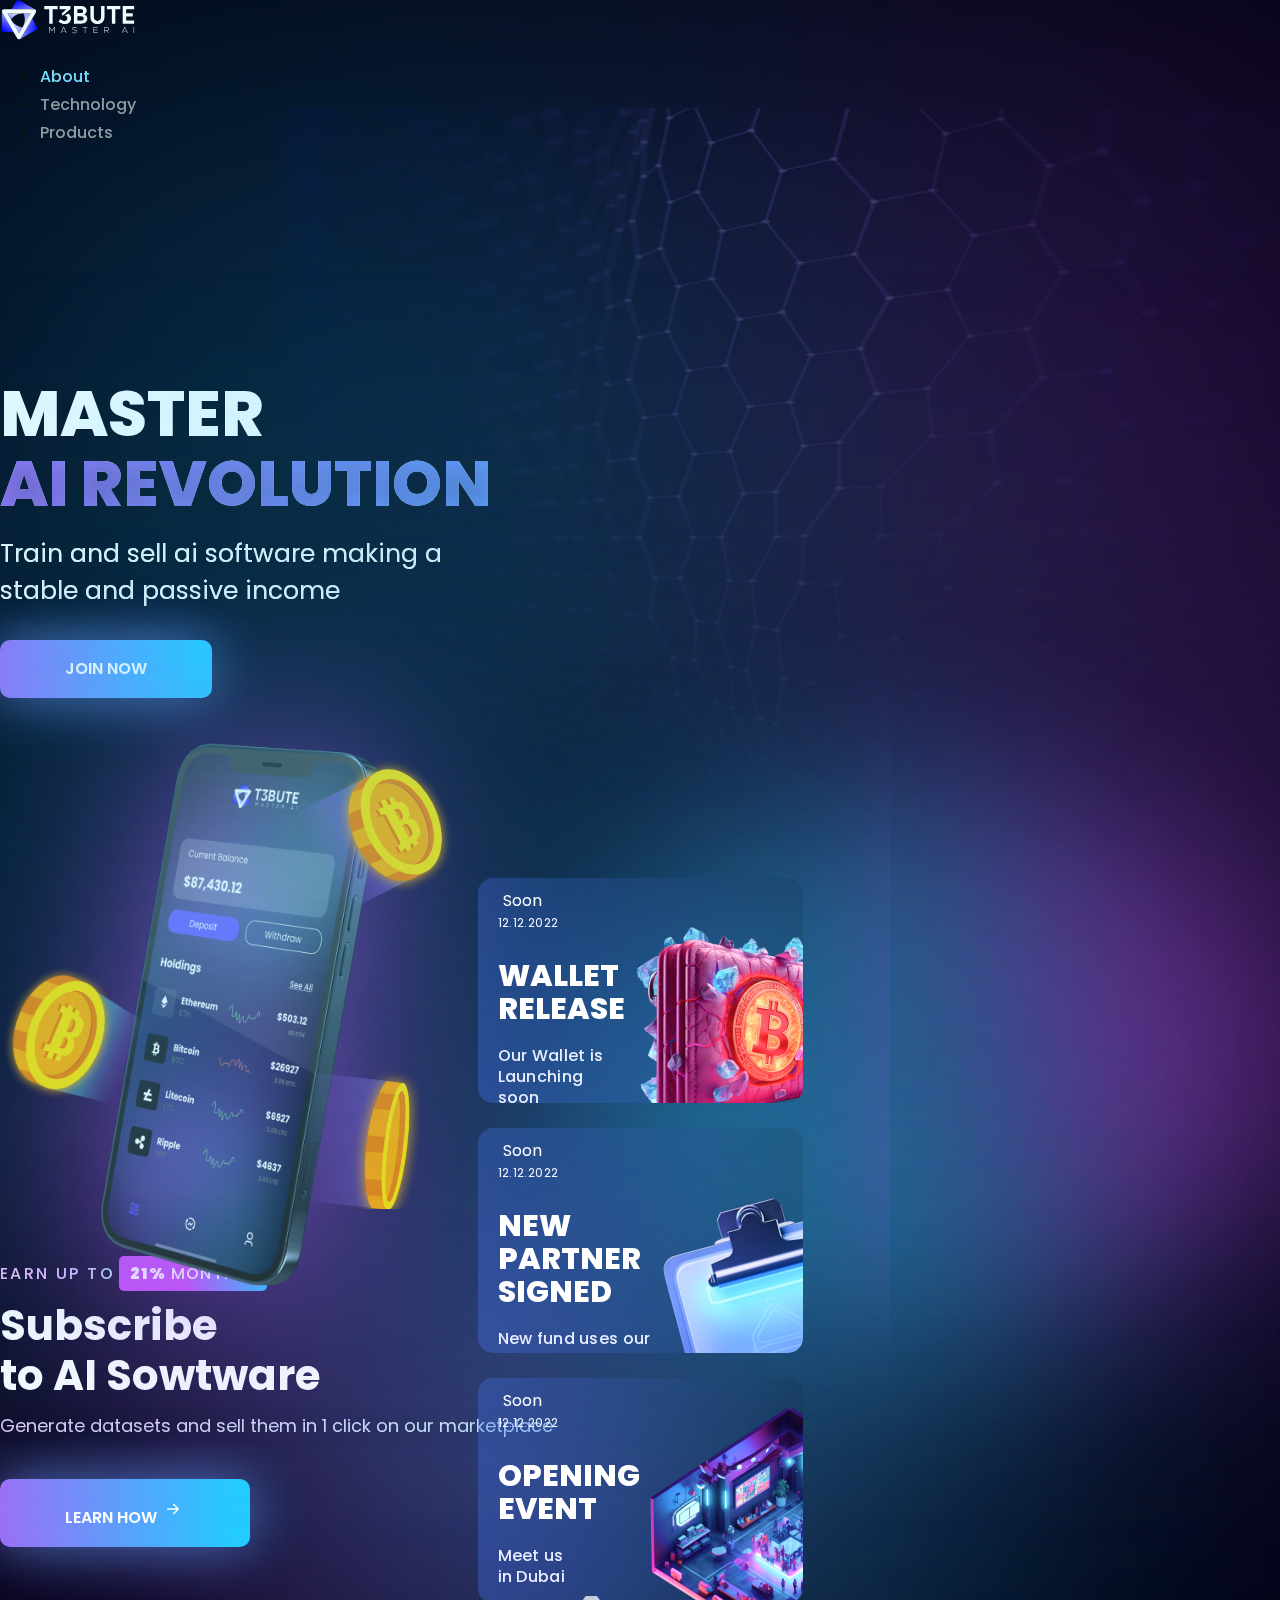
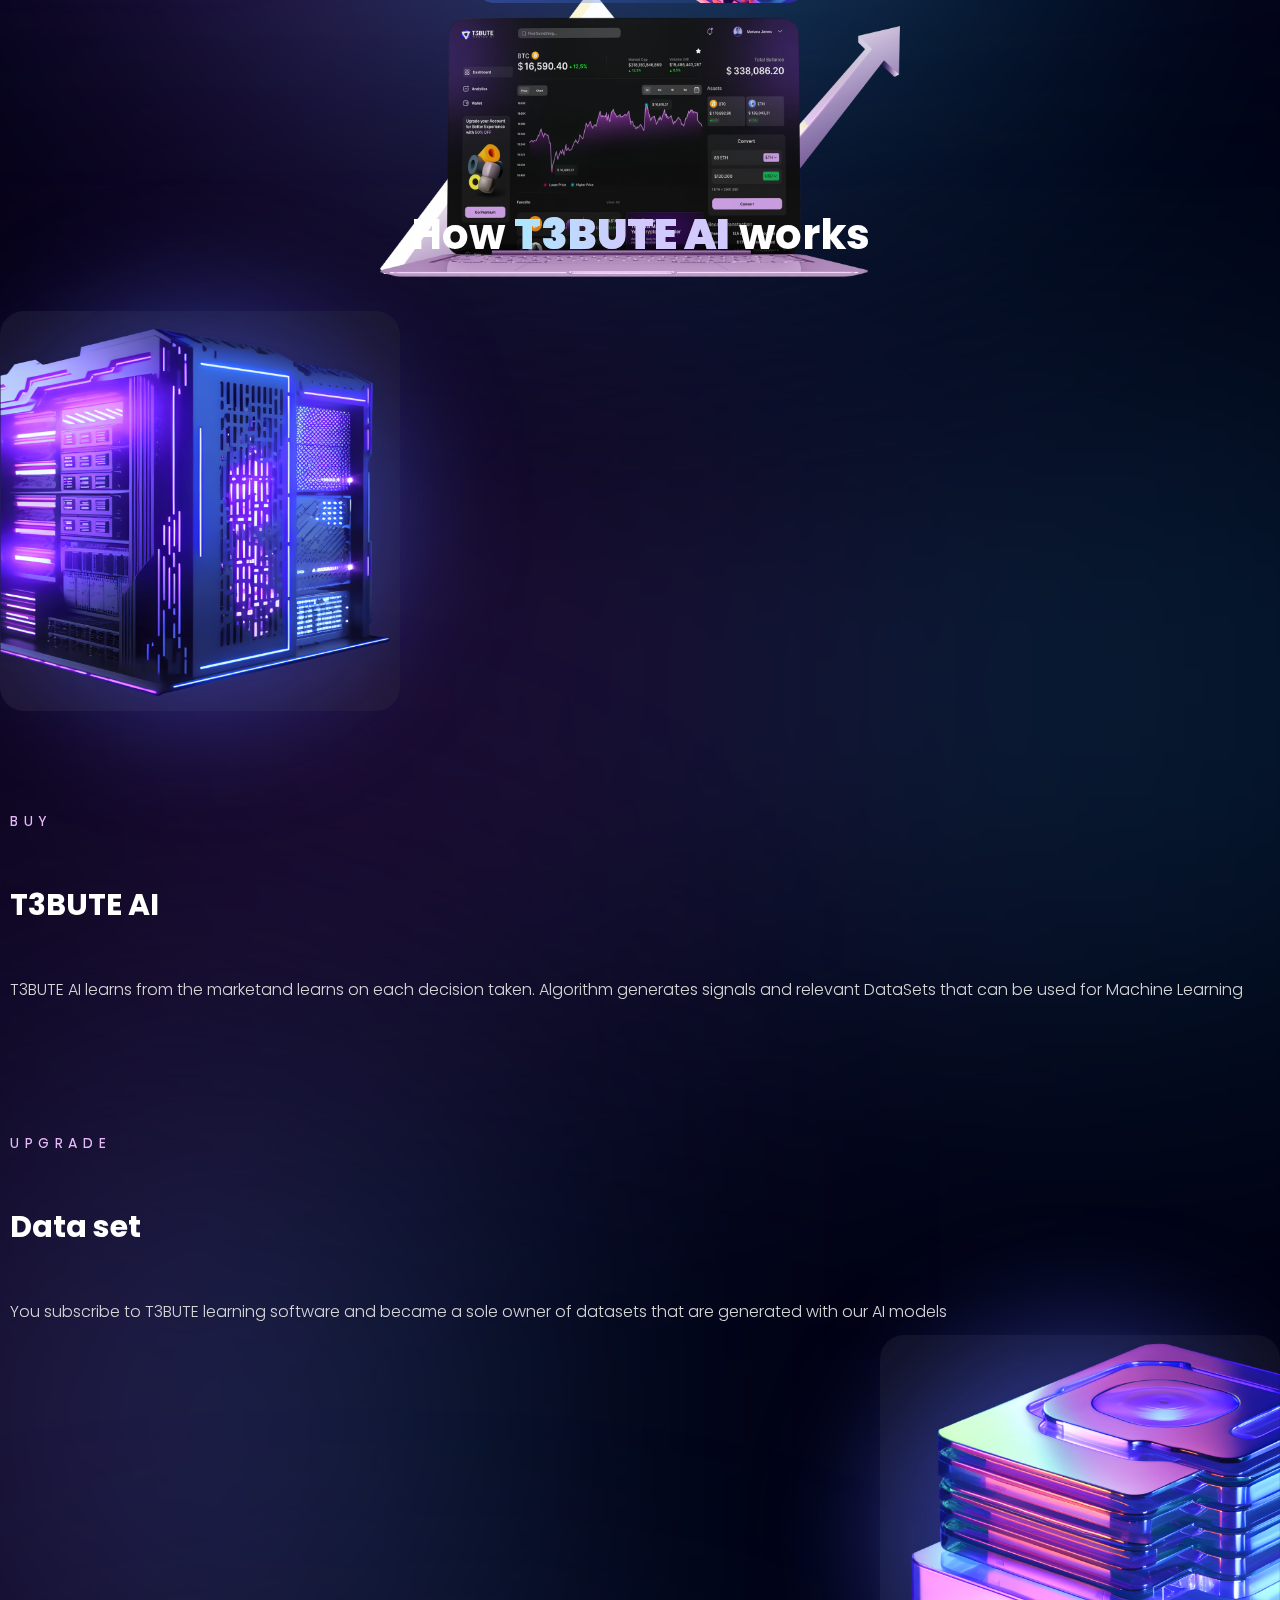
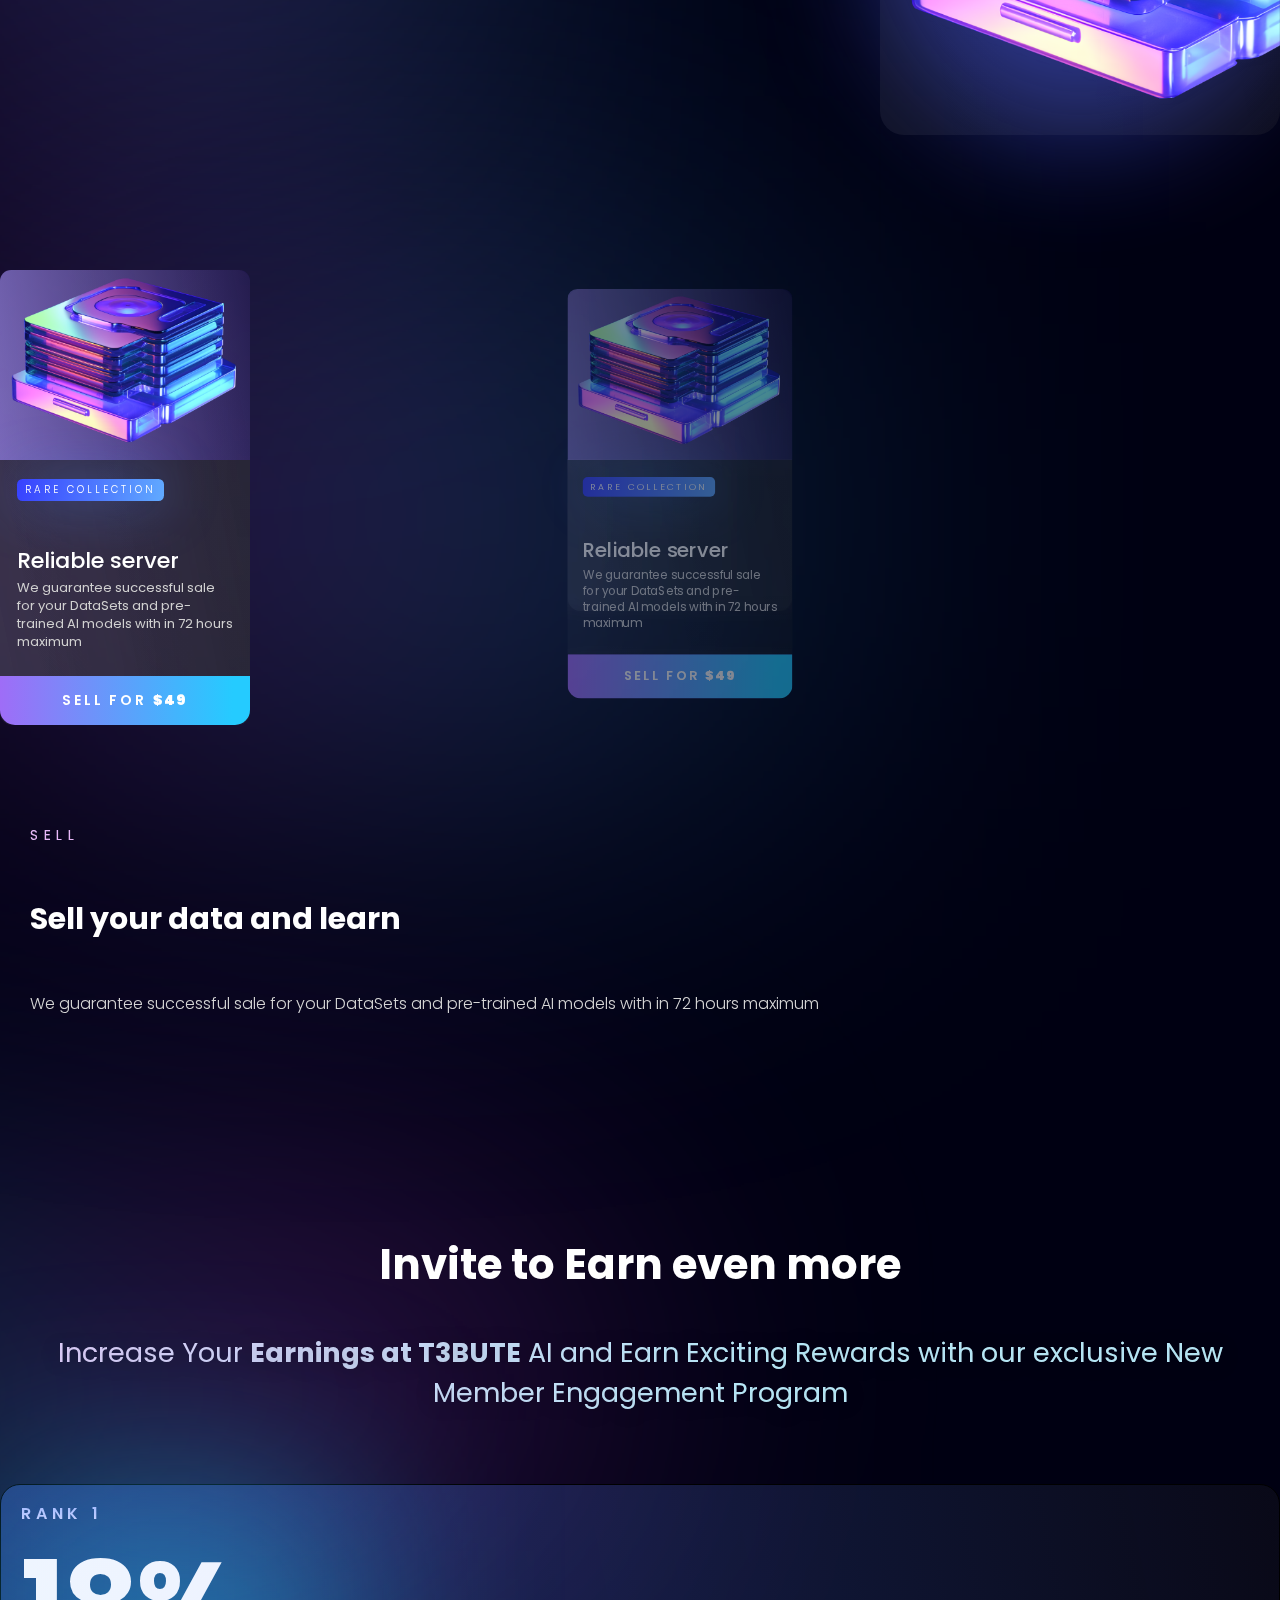
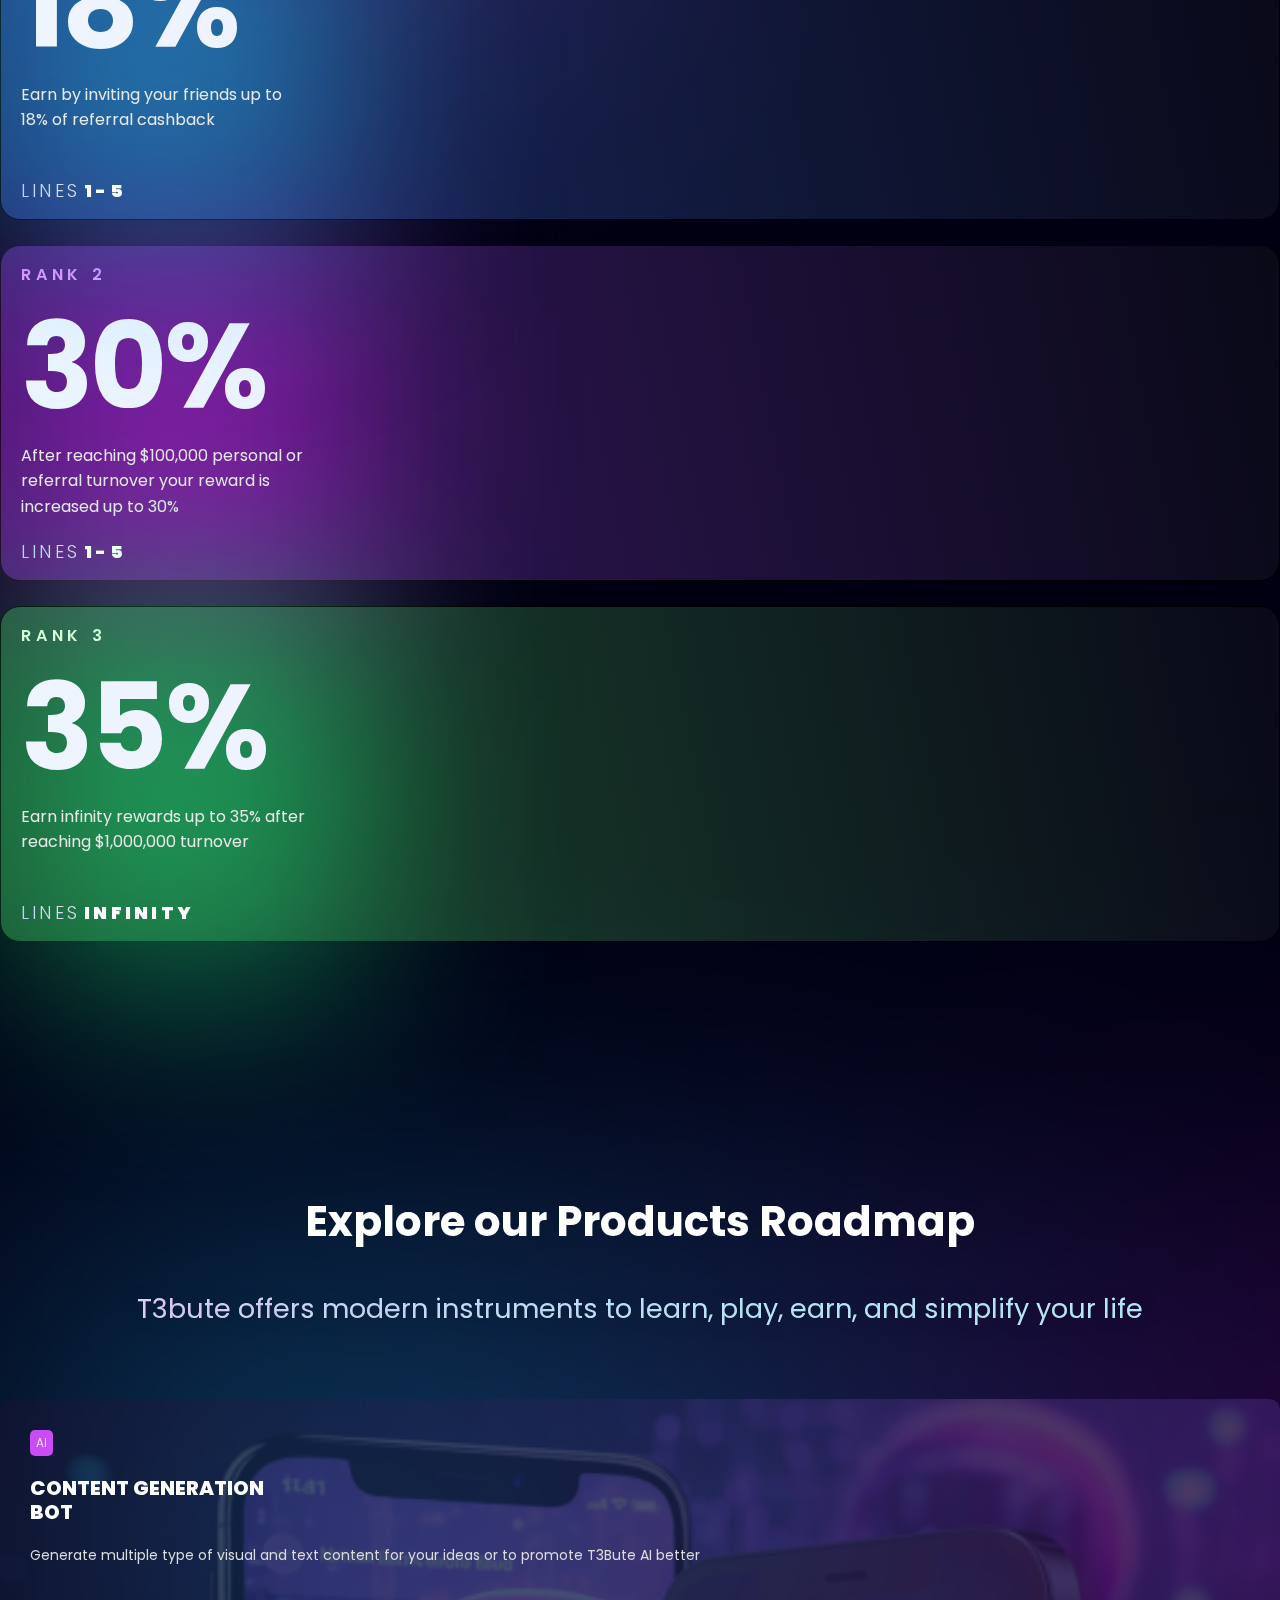
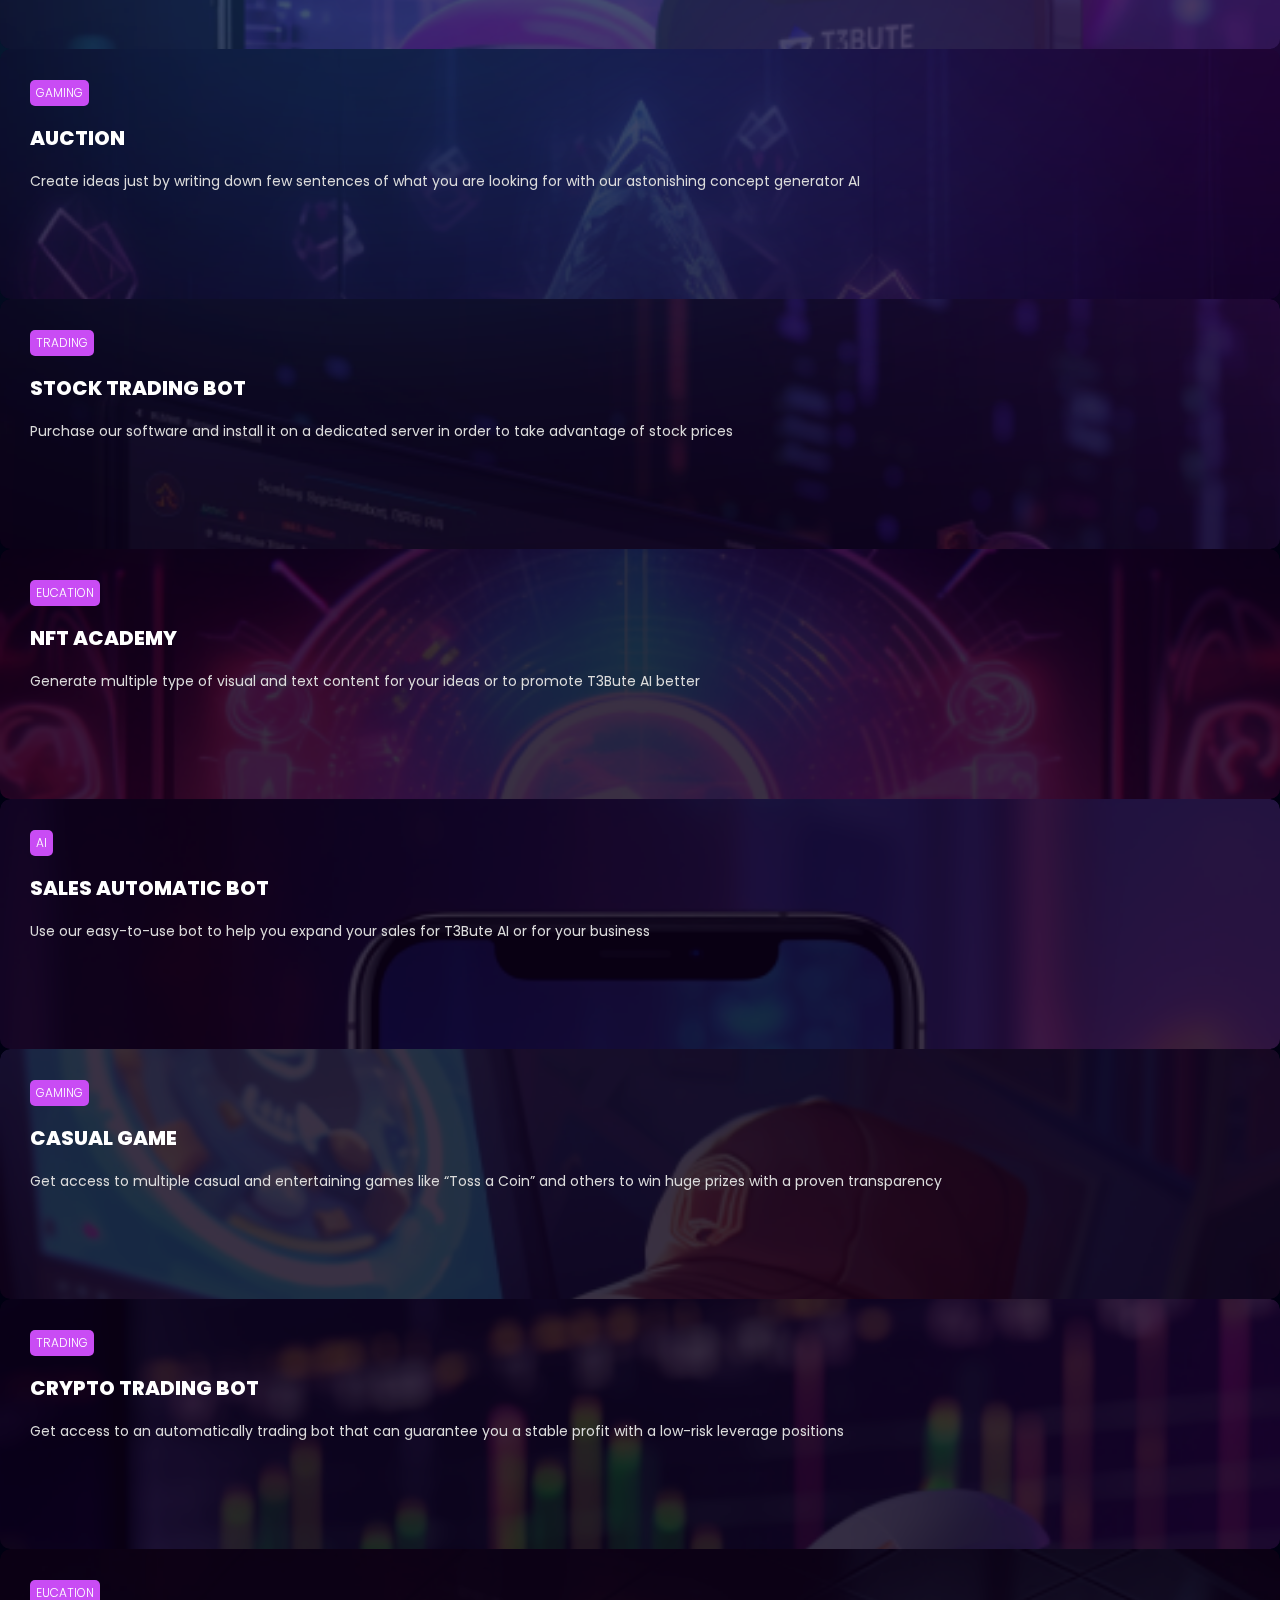
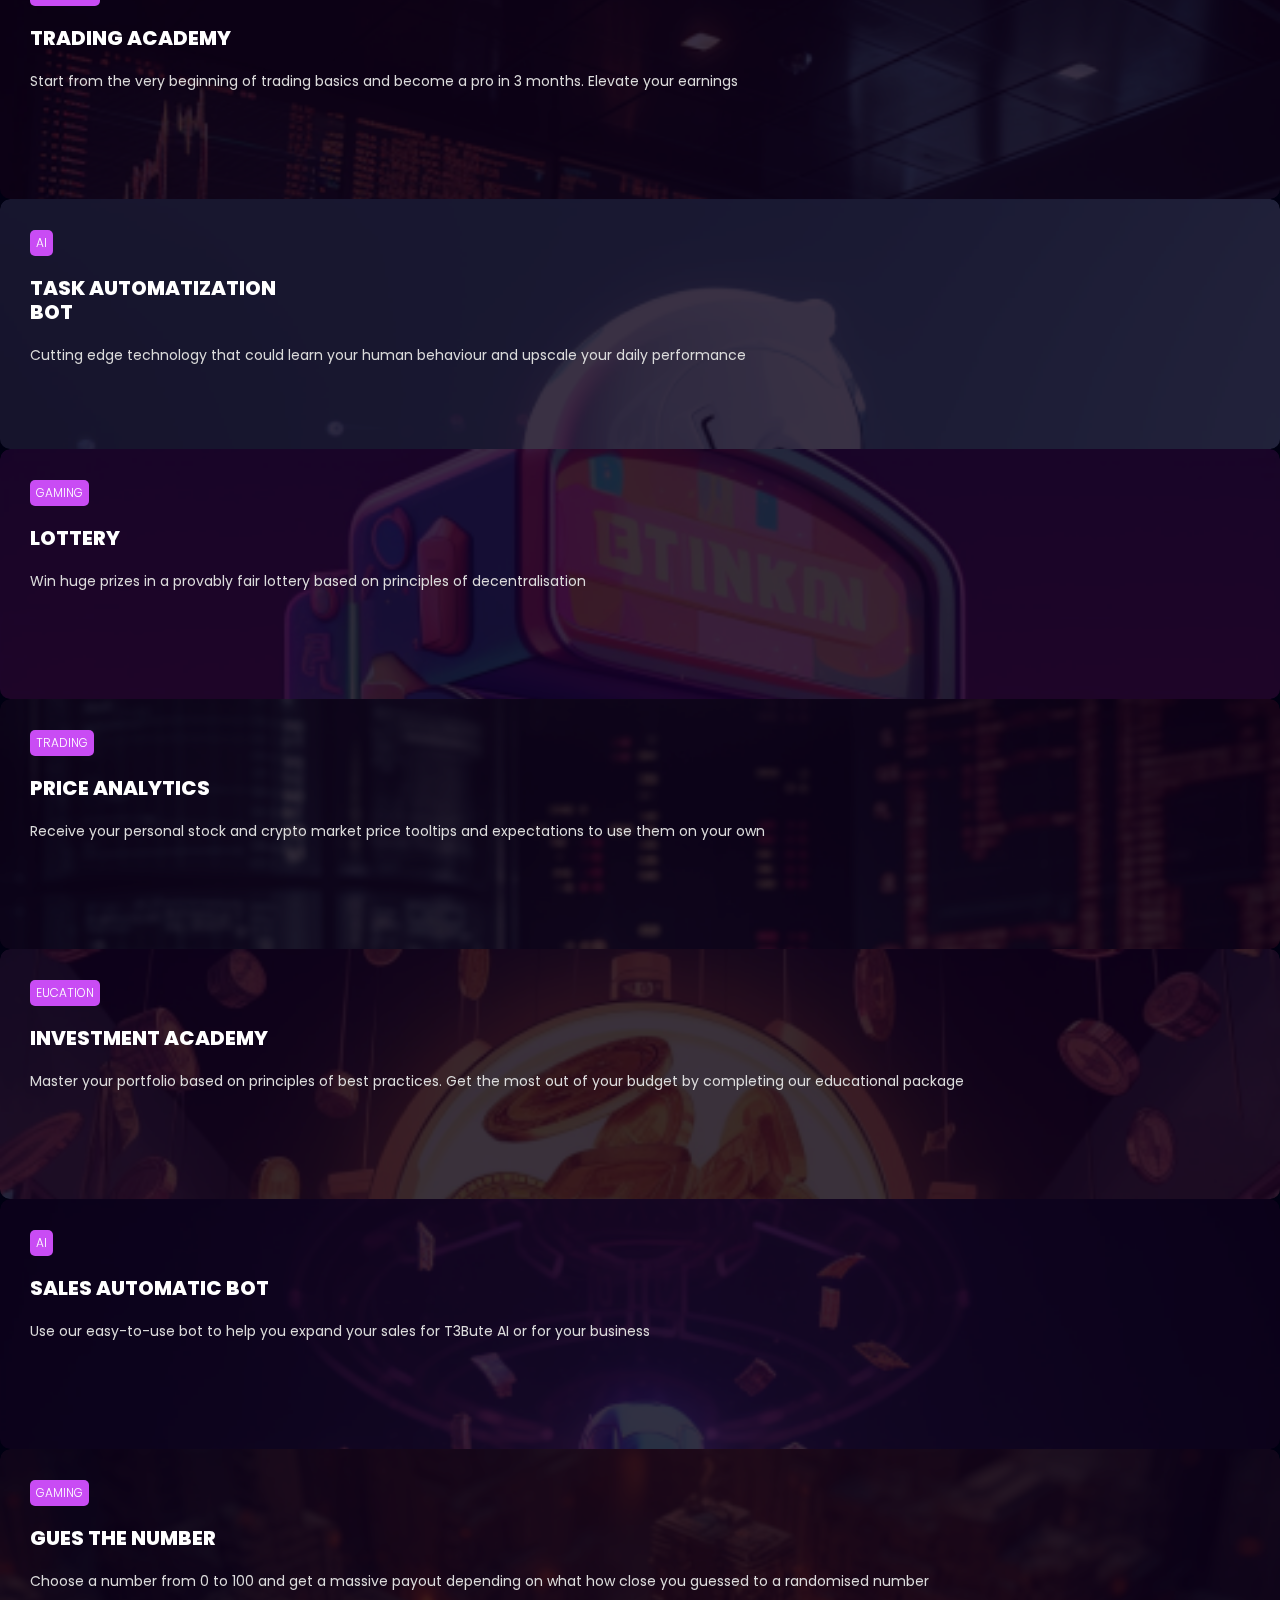
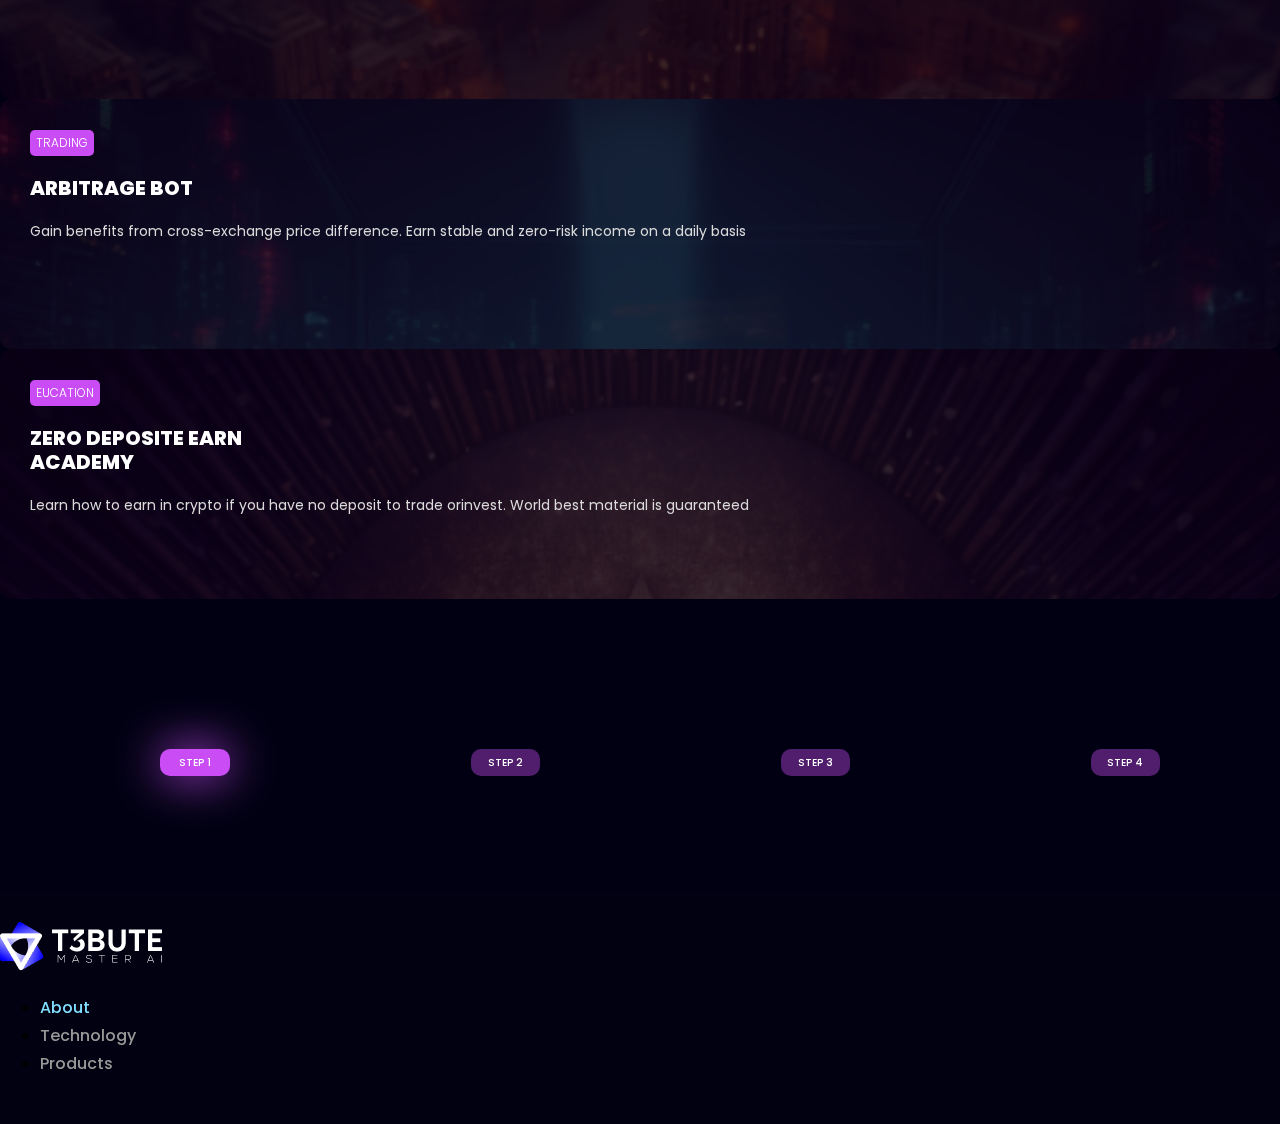
==== commit 6d194026: "fixed home page css" ====
--- a/index.html
+++ b/index.html
@@ -71,7 +71,7 @@
         <!-- Card info -->
         <div id="about-screen">
             <div class="container-md">
-                <div class="d-md-flex justify-content-between">
+                <div class="in-about-screen d-md-block justify-content-md-center d-xl-flex d-xxl-flex d-lg-flex justify-content-between">
                     <div class="card-about">
                         <div class="in-card-about">
                             <div class="d-flex justify-content-between card-about-title">
@@ -161,7 +161,7 @@
                                 <div class="work-bounce-sm"></div>
                             </div>
                         </div>
-                        <div class="work-box-end col-xxl-6 col-xl-5 col-lg-6 col-md-6 col-12">
+                        <div class="work-box-end col-xxl-6 col-xl-5 col-lg-6 col-md-6 col-12 my-auto">
                             <div class="pre-text">Buy</div>
                             <h5 class="name">T3BUTE AI</h5>
                             <p class="text">T3BUTE AI learns from the marketand learns on each decision taken. Algorithm
@@ -169,7 +169,7 @@
                         </div>
                     </div>
                     <div class="row work-box work-box-second">
-                        <div class="work-box-end col-xxl-6 offset-xxl-0 col-xl-5 offset-xl-1 col-lg-6 col-md-6 col-sm-12 col-12 order-2 order-sm-2 order-md-1">
+                        <div class="work-box-end col-xxl-6 offset-xxl-0 col-xl-5 offset-xl-1 col-lg-6 col-md-6 col-sm-12 col-12 order-2 order-sm-2 order-md-1 my-auto">
                             <div class="pre-text">Upgrade</div>
                             <h5 class="name">Data set</h5>
                             <p class="text">You subscribe to T3BUTE learning software and became a sole owner of
@@ -212,7 +212,7 @@
                             </div>
                             <!-- <div class="work-box-bounce"></div> -->
                         </div>
-                        <div class="work-box-end col-xxl-6 col-xl-5 col-lg-6 col-md-6 col-12">
+                        <div class="work-box-end col-xxl-6 col-xl-5 col-lg-6 col-md-6 col-12 my-auto">
                             <div class="pre-text">Sell</div>
                             <h5 class="name">Sell your data and learn</h5>
                             <p class="text">We guarantee successful sale for your DataSets and pre-trained AI models
--- a/style/style.css
+++ b/style/style.css
@@ -408,7 +408,7 @@
     line-height: 100%;
     color: #FFFFFF;
     text-align: center;
-    margin-bottom: 35px;
+    margin-bottom: 100px;
 }
 
 .in-work .title>strong {
@@ -421,8 +421,9 @@
 
 .work-box {
     /* padding: 75px 0 60px; */
-    height: 765px;
-    position: relative;
+    height: auto;
+    position: relative;
+    margin-bottom: 130px;
 }
 
 .work-box-first::before {
@@ -483,12 +484,12 @@
 
 .work-box-first .work-box-end,
 .work-box-third .work-box-end {
-    padding-top: 230px;
+    /* padding-top: 230px; */
     padding-left: 60px;
 }
 
 .work-box-second .work-box-end {
-    padding-top: 230px;
+    /* padding-top: 230px; */
     padding-right: 60px;
 }
 
@@ -546,32 +547,6 @@
     z-index: 3;
 }
 
-/* .work-first::before {
-    content: '';
-    position: absolute;
-    width: 636px;
-    height: 636px;
-    left: 15px;
-    top: 65px;
-    background: linear-gradient(78.84deg, rgba(0, 0, 0, 0) 0%, rgba(0, 0, 0, 0.21) 98.69%), rgba(255, 255, 255, 0.06);
-    backdrop-filter: blur(10.8473px);
-    border-radius: 34.2545px;
-    z-index: -1;
-} */
-
-/* .work-second::before {
-    content: '';
-    position: absolute;
-    width: 636px;
-    height: 636px;
-    right: 20px;
-    top: 65px;
-    background: linear-gradient(78.84deg, rgba(0, 0, 0, 0) 0%, rgba(0, 0, 0, 0.21) 98.69%), rgba(255, 255, 255, 0.06);
-    backdrop-filter: blur(10.8473px);
-    border-radius: 34.2545px;
-    z-index: -1;
-} */
-
 .work-box-bounce {
     position: absolute;
     width: 377.69px;
@@ -594,7 +569,7 @@
 .work-card-copy {
     position: absolute;
     width: 400px;
-    height: 560px;
+    height: 590px;
     left: 255.11px;
     top: 3px;
     transform: scale(0.9);
@@ -646,17 +621,18 @@
     font-size: 32.5px;
     line-height: 49px;
     color: #FFFFFF;
-    margin-bottom: 20px;
+    margin-bottom: 5px;
 }
 
 .work-card .card-text {
     font-family: 'Poppins';
     font-style: normal;
     font-weight: 400;
-    font-size: 15.1667px;
+    font-size: 15px;
     line-height: 24px;
     max-width: 295px;
     color: #D1D1D1;
+    margin-bottom: 10px;
 
 }
 
@@ -865,6 +841,25 @@
 /**
 *   Card Invite
 */
+.card-section {
+    position: relative;
+}
+
+.card-section::before {
+    content: '';
+    position: absolute;
+    width: 1980px;
+    height: 740px;
+    border-radius: 1979.407px;
+    background: linear-gradient(90deg, rgba(55, 255, 111, 0.31) 0%, rgba(107, 37, 255, 0.31) 46.88%, rgba(5, 45, 255, 0.15) 100%);
+    filter: blur(247px);
+    left: 50%;
+    top: 10px;
+    margin-left: -990px;
+    z-index: -5;
+}
+
+
 .in-card-invite {
     padding: 30px 40px;
     border-radius: 20px;
@@ -2230,25 +2225,6 @@
     z-index: 2;
 }
 
-/*
-.primary-screen-end-block::after {
-    content: '';
-    position: absolute;
-    width: 695px;
-    height: 559px;
-    left: -130px;
-    top: 5px;
-    background: linear-gradient(82.66deg, rgba(37, 203, 255, 0.376) 49.72%, rgba(201, 76, 244, 0.4) 75.27%);
-    filter: blur(92px);
-    z-index: -1;
-    border-radius: 50%;
-}
-
-.primary-screen-start-block {
-    z-index: 1;
-    position: relative;
-    padding-top: 65px;
-} */
 
 .primary-screen-end-block .gradient-img {
     position: absolute;
@@ -2295,6 +2271,470 @@
 }
 
 .primary-screen-start-block .text {
+    font-family: 'Poppins';
+    font-style: normal;
+    font-weight: 400;
+    font-size: 27px;
+    line-height: 40px;
+    background: linear-gradient(93.41deg, #FFFFFF 44.08%, rgba(44, 198, 255, 0) 155.18%), #FFFFFF;
+    -webkit-background-clip: text;
+    -webkit-text-fill-color: transparent;
+    background-clip: text;
+    text-shadow: 0px 4px 32px rgba(0, 0, 0, 0.25);
+    margin-bottom: 70px;
+    max-width: 450px;
+}
+
+.primary-screen-end-block img {
+    width: 618px;
+    height: 666px;
+    left: -64.38px;
+    top: 30px;
+    position: absolute;
+    z-index: 5;
+}
+
+
+/*
+    FUNDATION
+*/
+.fundation {
+    height: 786px;
+    position: relative;
+    z-index: 1;
+    margin-top: 200px;
+}
+
+.fundation::before {
+    content: '';
+    position: absolute;
+    width: 1440px;
+    height: 422px;
+    left: calc(50% - 1440px/2);
+    bottom: 281px;
+    background: linear-gradient(82.66deg, rgba(37, 203, 255, 0.2) 35.46%, rgba(201, 76, 244, 0.2) 75.27%);
+    filter: blur(270.5px);
+    transform: matrix(-1, 0, 0, 1, 0, 0);
+    z-index: -1;
+}
+
+.in-fundation {
+    margin-top: 70px;
+    text-align: center;
+    margin-bottom: 120px;
+}
+
+
+
+.in-fundation .title {
+    font-family: 'Poppins';
+    font-style: normal;
+    font-weight: 800;
+    font-size: 60px;
+    line-height: 90px;
+    color: #FFFFFF;
+}
+
+.in-fundation .title strong {
+    font-family: 'Poppins';
+    font-style: normal;
+    font-weight: 800;
+    font-size: 60px;
+    line-height: 90px;
+    leading-trim: both;
+    text-edge: cap;
+    background: linear-gradient(90deg, rgba(50, 194, 255, 0.4) 0%, rgba(142, 122, 249, 0.4) 55.6%), #FFFFFF;
+    -webkit-background-clip: text;
+    -webkit-text-fill-color: transparent;
+    background-clip: text;
+    text-fill-color: transparent;
+}
+
+.in-fundation .text {
+    margin: auto;
+    max-width: 890px;
+    font-family: 'Poppins';
+    font-style: normal;
+    font-weight: 400;
+    font-size: 27px;
+    line-height: 40px;
+    text-align: center;
+    background: linear-gradient(88.74deg, rgba(201, 76, 244, 0.3) -8.16%, rgba(37, 203, 255, 0.3) 58.17%), #FFFFFF;
+    -webkit-background-clip: text;
+    -webkit-text-fill-color: transparent;
+    background-clip: text;
+    text-fill-color: transparent;
+    text-shadow: 0px 4px 32px rgba(0, 0, 0, 0.25);
+}
+
+.fundation-grid {
+    position: relative;
+    z-index: 9;
+}
+
+.fundation-grid .horizontal {}
+
+.fundation-grid .vertical {
+    width: 192px;
+    height: 0px;
+    position: absolute;
+    opacity: 0.33;
+    border: 1px solid #FFFFFF;
+    transform: rotate(90deg);
+}
+
+.fundation-grid .vertical.vertical-line-first {
+    left: 164px;
+    top: 121px;
+}
+
+.fundation-grid .vertical.vertical-line-second {
+    left: 42.7%;
+    top: 121px;
+
+}
+
+.fundation-grid .vertical.vertical-line-third {
+    right: 164px;
+    top: 121px;
+}
+
+.grid-item {
+    position: relative;
+    margin-bottom: 115px;
+}
+
+.grid-col {
+    list-style: none;
+    margin: 0;
+    padding: 0;
+    position: relative;
+    width: 1020px;
+    margin: 0 auto;
+}
+
+.ggrid {
+    height: 400px;
+    position: absolute;
+    width: 1020px;
+    left: 122px;
+    top: 35px;
+    background: url('../images/grid-techno.svg') no-repeat;
+}
+
+.grid-col .gc {
+    font-family: 'Poppins';
+    font-style: normal;
+    font-weight: 600;
+    font-size: 28px;
+    line-height: 39px;
+    padding: 20px 0;
+    width: 240px;
+    position: relative;
+    color: #FFFFFF;
+    background: linear-gradient(90.4deg, rgba(201, 76, 244, 0.2) -32.37%, rgba(37, 203, 255, 0.2) 93.03%), rgba(255, 255, 255, 0.06);
+    backdrop-filter: blur(7px);
+    text-align: center;
+    border-radius: 20px;
+    z-index: 5;
+    text-transform: uppercase;
+    text-align: center;
+    margin: 0 auto;
+}
+
+.grid-col .gc.centerer {
+    padding: 0;
+    width: 390px;
+    height: 130px;
+    font-family: 'Poppins';
+    font-style: normal;
+    font-weight: 900;
+    font-size: 45.5px;
+    line-height: 130px;
+    text-align: center;
+    letter-spacing: 0.04em;
+    text-transform: uppercase;
+    background: linear-gradient(90.4deg, #C94CF4 -32.37%, #25CBFF 93.03%), linear-gradient(78.84deg, rgba(0, 0, 0, 0) 0%, rgba(0, 0, 0, 0.105) 98.69%), rgba(255, 255, 255, 0.06);
+    box-shadow: 0px 0px 185.25px #57A6FC;
+    backdrop-filter: blur(11.375px);
+    border-radius: 30px;
+    z-index: 1;
+}
+
+.grid-col .gc:before {
+    content: '';
+    position: absolute;
+    width: 238px;
+    height: 80px;
+    left: 0;
+    top: 0;
+    background: #4C5DF4;
+    filter: blur(97px);
+    z-index: -1;
+}
+
+
+.grid-col .gc:first-child {
+    position: absolute;
+    top: 0;
+    left: 0;
+
+}
+
+.grid-col .gc:nth-child(2) {
+    position: absolute;
+    top: 0;
+    right: 0;
+}
+
+.grid-col .gc.centerer {
+    position: absolute;
+    top: 70px;
+    left: 50%;
+    margin-left: -195px;
+}
+
+.grid-col .gc:nth-child(4) {
+    position: absolute;
+    top: 190px;
+    left: 0;
+}
+
+.grid-col .gc:nth-child(5) {
+    position: absolute;
+    top: 190px;
+    right: 0;
+}
+
+
+/* ul.t3b {
+    list-style: none;
+    margin: 0;
+    padding: 0;
+    position: relative;
+    width: 1020px;
+    margin: 0 auto;
+    background: url('../images/grid-techno.svg');
+}
+
+ul.t3b li {
+    font-family: 'Poppins';
+    font-style: normal;
+    font-weight: 600;
+    font-size: 28px;
+    line-height: 39px;
+    padding: 20px 0;
+    width: 240px;
+    position: relative;
+    color: #FFFFFF;
+    background: linear-gradient(90.4deg, rgba(201, 76, 244, 0.2) -32.37%, rgba(37, 203, 255, 0.2) 93.03%), rgba(255, 255, 255, 0.06);
+    backdrop-filter: blur(7px);
+    text-align: center;
+    border-radius: 20px;
+    z-index: 5;
+    text-transform: uppercase;
+    text-align: center;
+    margin: 0 auto;
+}
+
+ul.t3b li.centerer {
+    padding: 0;
+    width: 390px;
+    height: 130px;
+    font-family: 'Poppins';
+    font-style: normal;
+    font-weight: 900;
+    font-size: 45.5px;
+    line-height: 130px;
+    text-align: center;
+    letter-spacing: 0.04em;
+    text-transform: uppercase;
+    background: linear-gradient(90.4deg, #C94CF4 -32.37%, #25CBFF 93.03%), linear-gradient(78.84deg, rgba(0, 0, 0, 0) 0%, rgba(0, 0, 0, 0.105) 98.69%), rgba(255, 255, 255, 0.06);
+    box-shadow: 0px 0px 185.25px #57A6FC;
+    backdrop-filter: blur(11.375px);
+    border-radius: 30px;
+    z-index: 1;
+}
+
+ul.t3b li:before {
+    content: '';
+    position: absolute;
+    width: 238px;
+    height: 80px;
+    left: 0;
+    top: 0;
+    background: #4C5DF4;
+    filter: blur(97px);
+    z-index: -1;
+}
+
+
+ul.t3b li:first-child {
+    position: absolute;
+    top: 0;
+    left: 0;
+
+}
+
+ul.t3b li:nth-child(2) {
+    position: absolute;
+    top: 0;
+    right: 0;
+}
+
+ul.t3b li.centerer {
+    position: absolute;
+    top: 70px;
+    left: 50%;
+    margin-left: -195px;
+}
+
+ul.t3b li:nth-child(4) {
+    position: absolute;
+    top: 190px;
+    left: 0;
+}
+
+ul.t3b li:nth-child(5) {
+    position: absolute;
+    top: 190px;
+    right: 0;
+} */
+
+
+
+
+
+.in-grid-item {
+    font-family: 'Poppins';
+    font-style: normal;
+    font-weight: 600;
+    font-size: 28px;
+    line-height: 39px;
+    padding: 20px 0;
+    width: 240px;
+    position: relative;
+    color: #FFFFFF;
+    background: linear-gradient(90.4deg, rgba(201, 76, 244, 0.2) -32.37%, rgba(37, 203, 255, 0.2) 93.03%), rgba(255, 255, 255, 0.06);
+    backdrop-filter: blur(7px);
+    text-align: center;
+    border-radius: 20px;
+    z-index: 5;
+    text-transform: uppercase;
+    text-align: center;
+    margin: 0 auto;
+}
+
+.grid-item::before {
+    content: '';
+    position: absolute;
+    width: 238px;
+    height: 80px;
+    left: 0;
+    top: 0;
+    z-index: -1;
+    background: #4C5DF4;
+    filter: blur(97px);
+}
+
+
+.techno-screen {
+    height: 850px;
+    position: relative;
+    z-index: 1;
+    padding-top: 250px;
+}
+
+.techno-screen::before {
+    content: '';
+    position: absolute;
+    width: 1584px;
+    height: 855px;
+    left: -278px;
+    top: 130px;
+    background: linear-gradient(82.66deg, rgba(37, 203, 255, 0.2632) 49.72%, rgba(201, 76, 244, 0.28) 75.27%);
+    filter: blur(262px);
+}
+
+.techno-screen-end-block {
+    position: relative;
+    top: -30px;
+    z-index: 7;
+}
+
+.techno-screen-end-block::before {
+    content: '';
+    position: absolute;
+    width: 564px;
+    height: 552px;
+    left: 0;
+    top: 0;
+    background: linear-gradient(78.84deg, rgba(0, 0, 0, 0) 0%, rgba(0, 0, 0, 0.21) 98.69%), rgba(255, 255, 255, 0.06);
+    backdrop-filter: blur(9.5px);
+    border-radius: 30px;
+    z-index: -1;
+}
+
+.techno-screen-end-block::after {
+    content: '';
+    position: absolute;
+    width: 695px;
+    height: 559px;
+    left: -130px;
+    top: 5px;
+    background: linear-gradient(82.66deg, rgba(37, 203, 255, 0.376) 49.72%, rgba(201, 76, 244, 0.4) 75.27%);
+    filter: blur(92px);
+    z-index: -1;
+    border-radius: 50%;
+}
+
+.techno-screen-start-block {
+    z-index: 1;
+    position: relative;
+    padding-top: 65px;
+}
+
+.techno-screen-end-block .gradient-img {
+    position: absolute;
+    width: 550.77px;
+    height: 550px;
+    left: 0;
+    top: 0;
+    background: rgba(76, 93, 244, 0.5);
+    filter: blur(102px);
+}
+
+.techno-screen-start-block .title {
+    font-family: 'Poppins';
+    font-style: normal;
+    font-weight: 800;
+    font-size: 68px;
+    line-height: 110%;
+    text-transform: uppercase;
+    color: #FFFFFF;
+    mix-blend-mode: normal;
+    text-shadow: 0px 2.99358px 23.9487px rgba(0, 0, 0, 0.25);
+    margin-bottom: 25px;
+}
+
+.techno-screen-start-block .title>strong {
+    display: block;
+    font-family: 'Poppins';
+    font-style: normal;
+    font-weight: 800;
+    font-size: 68px;
+    line-height: 75px;
+    text-transform: uppercase;
+    background: linear-gradient(90.4deg, #C94CF4 -32.37%, #25CBFF 93.03%), #FFFFFF;
+    -webkit-background-clip: text;
+    -webkit-text-fill-color: transparent;
+    background-clip: text;
+    text-fill-color: transparent;
+    mix-blend-mode: normal;
+    text-shadow: 0px 2.99358px 23.9487px rgba(0, 0, 0, 0.25);
+}
+
+.techno-screen-start-block .text {
     font-family: 'Poppins';
     font-style: normal;
     font-weight: 400;
@@ -2309,473 +2749,6 @@
     text-fill-color: transparent;
     text-shadow: 0px 4px 32px rgba(0, 0, 0, 0.25);
     margin-bottom: 40px;
-    max-width: 665px;
-}
-
-.primary-screen-end-block img {
-    width: 618px;
-    height: 666px;
-    left: -64.38px;
-    top: 30px;
-    position: absolute;
-    z-index: 5;
-}
-
-
-/*
-    FUNDATION
-*/
-.fundation {
-    height: 786px;
-    position: relative;
-    z-index: 1;
-    margin-top: 200px;
-}
-
-.fundation::before {
-    content: '';
-    position: absolute;
-    width: 1440px;
-    height: 422px;
-    left: calc(50% - 1440px/2);
-    bottom: 281px;
-    background: linear-gradient(82.66deg, rgba(37, 203, 255, 0.2) 35.46%, rgba(201, 76, 244, 0.2) 75.27%);
-    filter: blur(270.5px);
-    transform: matrix(-1, 0, 0, 1, 0, 0);
-    z-index: -1;
-}
-
-.in-fundation {
-    margin-top: 70px;
-    text-align: center;
-    margin-bottom: 120px;
-}
-
-
-
-.in-fundation .title {
-    font-family: 'Poppins';
-    font-style: normal;
-    font-weight: 800;
-    font-size: 60px;
-    line-height: 90px;
-    color: #FFFFFF;
-}
-
-.in-fundation .title strong {
-    font-family: 'Poppins';
-    font-style: normal;
-    font-weight: 800;
-    font-size: 60px;
-    line-height: 90px;
-    leading-trim: both;
-    text-edge: cap;
-    background: linear-gradient(90deg, rgba(50, 194, 255, 0.4) 0%, rgba(142, 122, 249, 0.4) 55.6%), #FFFFFF;
-    -webkit-background-clip: text;
-    -webkit-text-fill-color: transparent;
-    background-clip: text;
-    text-fill-color: transparent;
-}
-
-.in-fundation .text {
-    margin: auto;
-    max-width: 890px;
-    font-family: 'Poppins';
-    font-style: normal;
-    font-weight: 400;
-    font-size: 27px;
-    line-height: 40px;
-    text-align: center;
-    background: linear-gradient(88.74deg, rgba(201, 76, 244, 0.3) -8.16%, rgba(37, 203, 255, 0.3) 58.17%), #FFFFFF;
-    -webkit-background-clip: text;
-    -webkit-text-fill-color: transparent;
-    background-clip: text;
-    text-fill-color: transparent;
-    text-shadow: 0px 4px 32px rgba(0, 0, 0, 0.25);
-}
-
-.fundation-grid {
-    position: relative;
-    z-index: 9;
-}
-
-.fundation-grid .horizontal {}
-
-.fundation-grid .vertical {
-    width: 192px;
-    height: 0px;
-    position: absolute;
-    opacity: 0.33;
-    border: 1px solid #FFFFFF;
-    transform: rotate(90deg);
-}
-
-.fundation-grid .vertical.vertical-line-first {
-    left: 164px;
-    top: 121px;
-}
-
-.fundation-grid .vertical.vertical-line-second {
-    left: 42.7%;
-    top: 121px;
-
-}
-
-.fundation-grid .vertical.vertical-line-third {
-    right: 164px;
-    top: 121px;
-}
-
-.grid-item {
-    position: relative;
-    margin-bottom: 115px;
-}
-
-.grid-col {
-    list-style: none;
-    margin: 0;
-    padding: 0;
-    position: relative;
-    width: 1020px;
-    margin: 0 auto;
-}
-
-.ggrid {
-    height: 400px;
-    position: absolute;
-    width: 1020px;
-    left: 122px;
-    top: 35px;
-    background: url('../images/grid-techno.svg') no-repeat;
-}
-
-.grid-col .gc {
-    font-family: 'Poppins';
-    font-style: normal;
-    font-weight: 600;
-    font-size: 28px;
-    line-height: 39px;
-    padding: 20px 0;
-    width: 240px;
-    position: relative;
-    color: #FFFFFF;
-    background: linear-gradient(90.4deg, rgba(201, 76, 244, 0.2) -32.37%, rgba(37, 203, 255, 0.2) 93.03%), rgba(255, 255, 255, 0.06);
-    backdrop-filter: blur(7px);
-    text-align: center;
-    border-radius: 20px;
-    z-index: 5;
-    text-transform: uppercase;
-    text-align: center;
-    margin: 0 auto;
-}
-
-.grid-col .gc.centerer {
-    padding: 0;
-    width: 390px;
-    height: 130px;
-    font-family: 'Poppins';
-    font-style: normal;
-    font-weight: 900;
-    font-size: 45.5px;
-    line-height: 130px;
-    text-align: center;
-    letter-spacing: 0.04em;
-    text-transform: uppercase;
-    background: linear-gradient(90.4deg, #C94CF4 -32.37%, #25CBFF 93.03%), linear-gradient(78.84deg, rgba(0, 0, 0, 0) 0%, rgba(0, 0, 0, 0.105) 98.69%), rgba(255, 255, 255, 0.06);
-    box-shadow: 0px 0px 185.25px #57A6FC;
-    backdrop-filter: blur(11.375px);
-    border-radius: 30px;
-    z-index: 1;
-}
-
-.grid-col .gc:before {
-    content: '';
-    position: absolute;
-    width: 238px;
-    height: 80px;
-    left: 0;
-    top: 0;
-    background: #4C5DF4;
-    filter: blur(97px);
-    z-index: -1;
-}
-
-
-.grid-col .gc:first-child {
-    position: absolute;
-    top: 0;
-    left: 0;
-
-}
-
-.grid-col .gc:nth-child(2) {
-    position: absolute;
-    top: 0;
-    right: 0;
-}
-
-.grid-col .gc.centerer {
-    position: absolute;
-    top: 70px;
-    left: 50%;
-    margin-left: -195px;
-}
-
-.grid-col .gc:nth-child(4) {
-    position: absolute;
-    top: 190px;
-    left: 0;
-}
-
-.grid-col .gc:nth-child(5) {
-    position: absolute;
-    top: 190px;
-    right: 0;
-}
-
-
-/* ul.t3b {
-    list-style: none;
-    margin: 0;
-    padding: 0;
-    position: relative;
-    width: 1020px;
-    margin: 0 auto;
-    background: url('../images/grid-techno.svg');
-}
-
-ul.t3b li {
-    font-family: 'Poppins';
-    font-style: normal;
-    font-weight: 600;
-    font-size: 28px;
-    line-height: 39px;
-    padding: 20px 0;
-    width: 240px;
-    position: relative;
-    color: #FFFFFF;
-    background: linear-gradient(90.4deg, rgba(201, 76, 244, 0.2) -32.37%, rgba(37, 203, 255, 0.2) 93.03%), rgba(255, 255, 255, 0.06);
-    backdrop-filter: blur(7px);
-    text-align: center;
-    border-radius: 20px;
-    z-index: 5;
-    text-transform: uppercase;
-    text-align: center;
-    margin: 0 auto;
-}
-
-ul.t3b li.centerer {
-    padding: 0;
-    width: 390px;
-    height: 130px;
-    font-family: 'Poppins';
-    font-style: normal;
-    font-weight: 900;
-    font-size: 45.5px;
-    line-height: 130px;
-    text-align: center;
-    letter-spacing: 0.04em;
-    text-transform: uppercase;
-    background: linear-gradient(90.4deg, #C94CF4 -32.37%, #25CBFF 93.03%), linear-gradient(78.84deg, rgba(0, 0, 0, 0) 0%, rgba(0, 0, 0, 0.105) 98.69%), rgba(255, 255, 255, 0.06);
-    box-shadow: 0px 0px 185.25px #57A6FC;
-    backdrop-filter: blur(11.375px);
-    border-radius: 30px;
-    z-index: 1;
-}
-
-ul.t3b li:before {
-    content: '';
-    position: absolute;
-    width: 238px;
-    height: 80px;
-    left: 0;
-    top: 0;
-    background: #4C5DF4;
-    filter: blur(97px);
-    z-index: -1;
-}
-
-
-ul.t3b li:first-child {
-    position: absolute;
-    top: 0;
-    left: 0;
-
-}
-
-ul.t3b li:nth-child(2) {
-    position: absolute;
-    top: 0;
-    right: 0;
-}
-
-ul.t3b li.centerer {
-    position: absolute;
-    top: 70px;
-    left: 50%;
-    margin-left: -195px;
-}
-
-ul.t3b li:nth-child(4) {
-    position: absolute;
-    top: 190px;
-    left: 0;
-}
-
-ul.t3b li:nth-child(5) {
-    position: absolute;
-    top: 190px;
-    right: 0;
-} */
-
-
-
-
-
-.in-grid-item {
-    font-family: 'Poppins';
-    font-style: normal;
-    font-weight: 600;
-    font-size: 28px;
-    line-height: 39px;
-    padding: 20px 0;
-    width: 240px;
-    position: relative;
-    color: #FFFFFF;
-    background: linear-gradient(90.4deg, rgba(201, 76, 244, 0.2) -32.37%, rgba(37, 203, 255, 0.2) 93.03%), rgba(255, 255, 255, 0.06);
-    backdrop-filter: blur(7px);
-    text-align: center;
-    border-radius: 20px;
-    z-index: 5;
-    text-transform: uppercase;
-    text-align: center;
-    margin: 0 auto;
-}
-
-.grid-item::before {
-    content: '';
-    position: absolute;
-    width: 238px;
-    height: 80px;
-    left: 0;
-    top: 0;
-    z-index: -1;
-    background: #4C5DF4;
-    filter: blur(97px);
-}
-
-
-.techno-screen {
-    height: 850px;
-    position: relative;
-    z-index: 1;
-    padding-top: 250px;
-}
-
-.techno-screen::before {
-    content: '';
-    position: absolute;
-    width: 1584px;
-    height: 855px;
-    left: -278px;
-    top: 130px;
-    background: linear-gradient(82.66deg, rgba(37, 203, 255, 0.2632) 49.72%, rgba(201, 76, 244, 0.28) 75.27%);
-    filter: blur(262px);
-}
-
-.techno-screen-end-block {
-    position: relative;
-    top: -30px;
-    z-index: 7;
-}
-
-.techno-screen-end-block::before {
-    content: '';
-    position: absolute;
-    width: 564px;
-    height: 552px;
-    left: 0;
-    top: 0;
-    background: linear-gradient(78.84deg, rgba(0, 0, 0, 0) 0%, rgba(0, 0, 0, 0.21) 98.69%), rgba(255, 255, 255, 0.06);
-    backdrop-filter: blur(9.5px);
-    border-radius: 30px;
-    z-index: -1;
-}
-
-.techno-screen-end-block::after {
-    content: '';
-    position: absolute;
-    width: 695px;
-    height: 559px;
-    left: -130px;
-    top: 5px;
-    background: linear-gradient(82.66deg, rgba(37, 203, 255, 0.376) 49.72%, rgba(201, 76, 244, 0.4) 75.27%);
-    filter: blur(92px);
-    z-index: -1;
-    border-radius: 50%;
-}
-
-.techno-screen-start-block {
-    z-index: 1;
-    position: relative;
-    padding-top: 65px;
-}
-
-.techno-screen-end-block .gradient-img {
-    position: absolute;
-    width: 550.77px;
-    height: 550px;
-    left: 0;
-    top: 0;
-    background: rgba(76, 93, 244, 0.5);
-    filter: blur(102px);
-}
-
-.techno-screen-start-block .title {
-    font-family: 'Poppins';
-    font-style: normal;
-    font-weight: 800;
-    font-size: 68px;
-    line-height: 110%;
-    text-transform: uppercase;
-    color: #FFFFFF;
-    mix-blend-mode: normal;
-    text-shadow: 0px 2.99358px 23.9487px rgba(0, 0, 0, 0.25);
-    margin-bottom: 25px;
-}
-
-.techno-screen-start-block .title>strong {
-    display: block;
-    font-family: 'Poppins';
-    font-style: normal;
-    font-weight: 800;
-    font-size: 68px;
-    line-height: 75px;
-    text-transform: uppercase;
-    background: linear-gradient(90.4deg, #C94CF4 -32.37%, #25CBFF 93.03%), #FFFFFF;
-    -webkit-background-clip: text;
-    -webkit-text-fill-color: transparent;
-    background-clip: text;
-    text-fill-color: transparent;
-    mix-blend-mode: normal;
-    text-shadow: 0px 2.99358px 23.9487px rgba(0, 0, 0, 0.25);
-}
-
-.techno-screen-start-block .text {
-    font-family: 'Poppins';
-    font-style: normal;
-    font-weight: 400;
-    font-size: 27px;
-    line-height: 40px;
-    leading-trim: both;
-    text-edge: cap;
-    background: linear-gradient(93.41deg, #FFFFFF 44.08%, rgba(44, 198, 255, 0) 155.18%), #FFFFFF;
-    -webkit-background-clip: text;
-    -webkit-text-fill-color: transparent;
-    background-clip: text;
-    text-fill-color: transparent;
-    text-shadow: 0px 4px 32px rgba(0, 0, 0, 0.25);
-    margin-bottom: 40px;
 }
 
 .techno-screen-end-block img {
--- a/style/xs.css
+++ b/style/xs.css
@@ -1409,13 +1409,12 @@
     #about-screen::before {
         content: '';
         position: absolute;
-        width: 907px;
-        height: 375px;
-        left: 0;
-        top: 0;
+        width: 480px;
+        height: 900px;
+        left: 30px;
+        top: 0px;
         background: linear-gradient(82.66deg, rgba(37, 203, 255, 0.3) 35.46%, rgba(201, 76, 244, 0.3) 75.27%);
         filter: blur(122px);
-        transform: matrix(0, 1, 1, 0, 0, 0);
         z-index: -1;
     }
 
@@ -1424,6 +1423,41 @@
         margin: 0 auto 40px;
     }
 
+    .card-about:nth-child(2) .card-about-body::before {
+        content: '';
+        position: absolute;
+        width: 170px;
+        height: 220px;
+        right: -25px;
+        top: -58px;
+    }
+
+    .card-about:nth-child(3) .card-about-body::before {
+        content: '';
+        position: absolute;
+        width: 201px;
+        height: 236px;
+        right: -27px;
+        top: -75px;
+    }
+
+    .card-about:nth-child(2) .card-about-body .name {
+        font-size: 27px;
+    }
+
+    .card-about-body .text {
+        font-family: 'Poppins';
+        font-style: normal;
+        font-weight: 500;
+        font-size: 14px;
+        line-height: 21px;
+        text-align: left;
+        letter-spacing: 0.3px;
+        color: #E8EDFF;
+        margin-bottom: 0;
+        z-index: 3;
+        position: relative;
+    }
 
     #subscribe {
         height: 632px;
@@ -1559,7 +1593,8 @@
 
     #work {
         position: relative;
-        padding: 0px 0 70px;
+        padding: 0px 0 0px;
+        margin-top: 45px;
     }
 
 
@@ -1583,16 +1618,31 @@
         margin-top: 40px;
     }
 
+    .work-box-first::before {
+        content: '';
+        position: absolute;
+        width: 400px;
+        height: 400px;
+        left: 50%;
+        margin-left: -200px;
+        top: 0px;
+        border-radius: 326.569px;
+        background: rgba(76, 93, 244, 0.50);
+        filter: blur(60.47896194458008px);
+        z-index: -1;
+    }
+
     .work-box {
         padding: 0px 0 0px;
-        height: 545px;
-        position: relative;
+        height: auto;
+        position: relative;
+        margin-bottom: 100px;
     }
 
     .work-box .work-box-start {
         padding-top: 5px;
         position: relative;
-        height: 335px;
+        height: auto;
         margin-top: 5px;
     }
 
@@ -1605,6 +1655,7 @@
     .work-first img {
         position: relative;
         width: 100%;
+        max-width: 550px;
         height: auto;
         top: 5px;
         border-radius: 11.8586px;
@@ -1613,7 +1664,7 @@
     .work-box-image {
         position: relative;
         width: 100%;
-        height: 370px;
+        height: auto;
         background: linear-gradient(78.84deg, rgba(0, 0, 0, 0) 0%, rgba(0, 0, 0, 0.21) 98.69%), rgba(255, 255, 255, 0.06);
         backdrop-filter: blur(11px);
         border-radius: 34px;
@@ -1622,14 +1673,18 @@
 
     .work-bounce-sm {
         position: absolute;
-        width: 326.57px;
-        height: 326.11px;
-        left: calc(50% - 326.57px/2 + 0.09px);
-        top: calc(50% - 326.11px/2 + 1.57px);
-        background: rgba(76, 93, 244, 0.5);
-        filter: blur(60.479px);
-        z-index: -1;
-    }
+        width: 400px;
+        height: 545px;
+        left: 50%;
+        margin-left: -200px;
+        top: 0px;
+        border-radius: 545px;
+        background: linear-gradient(159deg, rgba(37, 203, 255, 0.50) 0%, rgba(201, 76, 244, 0.50) 100%);
+        filter: blur(247px);
+        z-index: -1;
+    }
+
+
 
     .work-box-first .work-box-end,
     .work-box-second .work-box-end .work-box-third .work-box-end {
@@ -1639,6 +1694,7 @@
     }
 
     .work-box-end .pre-text {
+        margin: 25px 0 15px;
         font-family: 'Poppins';
         font-style: normal;
         font-weight: 400;
@@ -1683,6 +1739,44 @@
     .work-box-second::before {
         content: '';
         position: absolute;
+        width: 400px;
+        height: 400px;
+        left: 50%;
+        margin-left: -200px;
+        top: 0px;
+        background: linear-gradient(88.7deg, rgba(37, 203, 255, 0.5) 28.76%, rgba(201, 76, 244, 0.5) 61.12%);
+        filter: blur(247px);
+        transform: matrix(-1, 0, 0, 1, 0, 0);
+        z-index: -1;
+    }
+
+    .work-second::before {
+        width: 0;
+        height: 0;
+    }
+
+    .work-second img {
+        position: relative;
+        width: 100%;
+        max-width: 550px;
+        height: auto;
+        top: 5px;
+        border-radius: 11.8586px;
+    }
+
+    .work-box-third {
+        margin-top: 50px;
+    }
+
+    .work-box-third .work-box-end {
+        padding: 0 15px 0;
+        margin: 35px auto 0px;
+        width: auto;
+    }
+
+    .work-box-third::before {
+        content: '';
+        position: absolute;
         width: 375px;
         height: 567px;
         left: 0px;
@@ -1693,46 +1787,10 @@
         z-index: -1;
     }
 
-    .work-second::before {
-        width: 0;
-        height: 0;
-    }
-
-    .work-second img {
-        position: relative;
-        width: 100%;
-        height: auto;
-        top: 10px;
-        border-radius: 11px;
-    }
-
-    .work-box-third {
-        margin-top: 50px;
-    }
-
-    .work-box-third .work-box-end {
-        padding: 0 15px 0;
-        margin: 35px auto 0px;
-        width: auto;
-    }
-
-    .work-box-third::before {
-        content: '';
-        position: absolute;
-        width: 375px;
-        height: 567px;
-        left: 0px;
-        top: 0.07px;
-        background: linear-gradient(88.7deg, rgba(37, 203, 255, 0.5) 28.76%, rgba(201, 76, 244, 0.5) 61.12%);
-        filter: blur(247px);
-        transform: matrix(-1, 0, 0, 1, 0, 0);
-        z-index: -1;
-    }
-
     .work-box .work-third {
         padding-top: 5px;
         position: relative;
-        height: 360px;
+        height: auto;
         margin-top: 5px;
     }
 
@@ -1798,7 +1856,7 @@
         font-size: 17px;
         line-height: 26px;
         color: #FFFFFF;
-        margin-bottom: 15px;
+        margin-bottom: 5px;
     }
 
     .work-card .card-text {
@@ -1830,11 +1888,11 @@
     .work-card-copy {
         position: absolute;
         width: 220px;
-        height: 358px;
-        left: 50%;
-        margin-left: -40px;
-        top: 4px;
-        transform: scale(0.9);
+        height: 380px;
+        left: 50%;
+        margin-left: -15%;
+        top: 1px;
+        transform: scale(0.8);
         background: linear-gradient(78.84deg, rgba(0, 0, 0, 0) 0%, rgba(0, 0, 0, 0.21) 98.69%), rgba(255, 255, 255, 0.06);
         opacity: 0.5;
         backdrop-filter: blur(9.39842px);
@@ -1844,7 +1902,7 @@
 
 
     .card-section {
-        margin-top: 90px;
+        margin-top: 0px;
         height: 1570px;
         position: relative;
     }
@@ -1858,6 +1916,7 @@
         top: 0px;
         background: linear-gradient(82.66deg, rgba(37, 203, 255, 0.2632) 49.72%, rgba(201, 76, 244, 0.28) 75.27%);
         filter: blur(186.5px);
+        margin-left: 0;
     }
 
     .card-section-title {
@@ -1998,7 +2057,7 @@
     .in-roadmap {
         position: relative;
         height: auto;
-        padding-top: 40px;
+        padding-top: 0px;
         padding-bottom: 60px;
     }
 
--- a/style/sm.css
+++ b/style/sm.css
@@ -1557,7 +1557,7 @@
 
     #work {
         position: relative;
-        padding: 0px 0 70px;
+        padding: 0px 0 00px;
     }
 
 
@@ -1604,25 +1604,13 @@
         z-index: -1;
     }
 
-    .work-first::before {
-        content: '';
-        position: absolute;
-        width: 0;
-        height: 0;
-        left: 50%;
-        margin-left: -167px;
-        top: 0px;
-        background: linear-gradient(78.84deg, rgba(0, 0, 0, 0) 0%, rgba(0, 0, 0, 0.21) 98.69%), rgba(255, 255, 255, 0.06);
-        backdrop-filter: blur(5.63284px);
-        border-radius: 19.4731px;
-        z-index: -1;
-    }
+
 
     .work-box-first::before {
         content: '';
         position: absolute;
-        width: 375px;
-        height: 545px;
+        width: 550px;
+        height: 550px;
         left: 0px;
         top: 0px;
         background: linear-gradient(88.7deg, rgba(37, 203, 255, 0.5) 28.76%, rgba(201, 76, 244, 0.5) 61.12%);
@@ -1659,7 +1647,7 @@
         font-family: 'Poppins';
         font-style: normal;
         font-weight: 400;
-        font-size: 14px;
+        font-size: 16px;
         line-height: 21px;
         letter-spacing: 0.4em;
         background: linear-gradient(90.26deg, rgba(201, 76, 244, 0.4) 45.29%, rgba(37, 203, 255, 0.4) 100%), #FFFFFF;
@@ -1667,6 +1655,8 @@
         -webkit-text-fill-color: transparent;
         background-clip: text;
         text-transform: uppercase;
+        margin: 20px 0 15px;
+        text-align: center;
     }
 
     .work-box-end .name {
@@ -1676,6 +1666,7 @@
         font-size: 40px;
         line-height: 45px;
         color: #FFFFFF;
+        text-align: center;
     }
 
     .work-box-end .text {
@@ -1697,6 +1688,38 @@
     }
 
     .work-box-second::before {
+        content: '';
+        position: absolute;
+        width: 550px;
+        height: 550px;
+        left: 0px;
+        top: 0.07px;
+        background: linear-gradient(88.7deg, rgba(37, 203, 255, 0.5) 28.76%, rgba(201, 76, 244, 0.5) 61.12%);
+        filter: blur(247px);
+        transform: matrix(-1, 0, 0, 1, 0, 0);
+        z-index: -1;
+    }
+
+
+    .work-second img {
+        position: relative;
+        width: 500px;
+        height: 500px;
+        border-radius: 11px;
+        right: -15px;
+        top: 15px;
+    }
+
+    .work-box-third {
+        margin-top: 50px;
+    }
+
+    .work-box-third .work-box-end {
+        padding: 0 15px 0;
+        margin-top: 25px;
+    }
+
+    .work-box-third::before {
         content: '';
         position: absolute;
         width: 375px;
@@ -1709,50 +1732,6 @@
         z-index: -1;
     }
 
-    .work-second::before {
-        content: '';
-        position: absolute;
-        width: 0;
-        height: 0;
-        left: 50%;
-        margin-left: -167px;
-        top: 0px;
-        background: linear-gradient(78.84deg, rgba(0, 0, 0, 0) 0%, rgba(0, 0, 0, 0.21) 98.69%), rgba(255, 255, 255, 0.06);
-        backdrop-filter: blur(5.63284px);
-        border-radius: 19.4731px;
-        z-index: -1;
-    }
-
-    .work-second img {
-        position: relative;
-        width: 500px;
-        height: 500px;
-        border-radius: 11px;
-        right: -15px;
-    }
-
-    .work-box-third {
-        margin-top: 50px;
-    }
-
-    .work-box-third .work-box-end {
-        padding: 0 15px 0;
-        margin-top: 25px;
-    }
-
-    .work-box-third::before {
-        content: '';
-        position: absolute;
-        width: 375px;
-        height: 567px;
-        left: 0px;
-        top: 0.07px;
-        background: linear-gradient(88.7deg, rgba(37, 203, 255, 0.5) 28.76%, rgba(201, 76, 244, 0.5) 61.12%);
-        filter: blur(247px);
-        transform: matrix(-1, 0, 0, 1, 0, 0);
-        z-index: -1;
-    }
-
     .work-box .work-third {
         padding-top: 5px;
         position: relative;
@@ -1768,6 +1747,7 @@
         border-radius: 12px;
         z-index: 1;
         position: relative;
+        left: 70px;
     }
 
     .work-card .card-image {
@@ -1827,7 +1807,7 @@
         font-family: 'Poppins';
         font-style: normal;
         font-weight: 400;
-        font-size: 14px;
+        font-size: 11px;
         line-height: 18px;
         max-width: 250px;
         color: #D1D1D1;
@@ -1852,11 +1832,11 @@
     .work-card-copy {
         position: absolute;
         width: 220px;
-        height: 358px;
+        height: 380px;
         left: 50%;
-        margin-left: -50px;
-        top: 4px;
-        transform: scale(0.9);
+        margin-left: -20px;
+        top: 7px;
+        transform: scale(0.8);
         background: linear-gradient(78.84deg, rgba(0, 0, 0, 0) 0%, rgba(0, 0, 0, 0.21) 98.69%), rgba(255, 255, 255, 0.06);
         opacity: 0.5;
         backdrop-filter: blur(9.39842px);
@@ -1878,8 +1858,8 @@
     .card-section::before {
         content: '';
         position: absolute;
-        width: 350px;
-        height: 1575px;
+        width: 1575px;
+        height: 350px;
         left: 0px;
         top: 0px;
         background: linear-gradient(82.66deg, rgba(37, 203, 255, 0.2632) 49.72%, rgba(201, 76, 244, 0.28) 75.27%);
--- a/style/md.css
+++ b/style/md.css
@@ -179,7 +179,7 @@
     }
 
     .primary-screen-start-block {
-        padding-top: 150px;
+        padding-top: 115px;
     }
 
     .primary-screen-start-block .pre-text {
@@ -1392,11 +1392,27 @@
     #about-screen {
         position: relative;
         z-index: 8;
-        height: 300px;
+        height: auto;
         margin-top: 170px;
     }
 
     #about-screen::before {
+        content: '';
+        position: absolute;
+        width: 500px;
+        height: 1556px;
+        left: 192px;
+        top: 0;
+        background: linear-gradient(82.66deg, rgba(37, 203, 255, 0.2632) 49.72%, rgba(201, 76, 244, 0.28) 75.27%);
+        filter: blur(262px);
+        z-index: -1;
+    }
+
+    .in-about-screen {
+        margin: 0 auto;
+    }
+
+    /* #about-screen::before {
         content: '';
         position: absolute;
         width: 3px;
@@ -1407,11 +1423,12 @@
         filter: blur(122px);
         transform: matrix(0, 1, 1, 0, 0, 0);
         z-index: -1;
-    }
+    } */
 
     .card-about {
-        width: 220px;
+        width: 345px;
         margin: inherit;
+        margin-bottom: 40px;
     }
 
     .in-card-about {
@@ -1435,6 +1452,7 @@
 
     #subscribe {
         height: 700px;
+        margin-top: 90px;
     }
 
     .in-subscribe {
@@ -1569,6 +1587,7 @@
     #work {
         position: relative;
         padding: 0px 0 70px;
+        margin-top: 50px;
     }
 
 
@@ -1594,8 +1613,9 @@
 
     .work-box {
         padding: 0px 0 0px;
-        height: 420px;
-        position: relative;
+        height: auto;
+        position: relative;
+        margin-bottom: 50px;
     }
 
     .work-box .work-box-start {
@@ -1643,11 +1663,11 @@
         border-radius: 34px;
         z-index: -1;
     }
-    
+
     .work-image {
         overflow: hidden;
     }
-    
+
     .work-box-image img {
         position: relative;
         z-index: 3;
@@ -1767,7 +1787,7 @@
     .work-box .work-third {
         padding-top: 5px;
         position: relative;
-        height: 360px;
+        height: auto;
         margin-top: 5px;
     }
 
@@ -1836,7 +1856,7 @@
         font-family: 'Poppins';
         font-style: normal;
         font-weight: 400;
-        font-size: 12px;
+        font-size: 10px;
         line-height: 16px;
         max-width: 230px;
         color: #D1D1D1;
@@ -1879,6 +1899,7 @@
         height: auto;
         position: relative;
     }
+
     .card-section-box {
         margin-bottom: 20px;
     }
@@ -1886,8 +1907,8 @@
     .card-section::before {
         content: '';
         position: absolute;
-        width: 350px;
-        height: 1575px;
+        width: 1575px;
+        height: 350px;
         left: 0px;
         top: 0px;
         background: linear-gradient(82.66deg, rgba(37, 203, 255, 0.2632) 49.72%, rgba(201, 76, 244, 0.28) 75.27%);
@@ -1990,7 +2011,7 @@
         letter-spacing: 0.18em;
         text-transform: uppercase;
         /* background: linear-gradient(78.84deg, rgba(72, 123, 255, 0.357) 0%, rgba(65, 65, 65, 0.147) 98.69%), #FFFFFF; */
-       
+
     }
 
     .card-invite span.lines-level {
--- a/style/lg.css
+++ b/style/lg.css
@@ -19,7 +19,7 @@
     }
 
     .in-card-invite {
-        padding: 15px 20px;
+        padding: 25px 25px;
         border-radius: 20px;
         box-sizing: border-box;
         border: 1px solid;
@@ -130,7 +130,7 @@
         bottom: 252px;
     }
 
-    
+
 
     .primary-screen-end-block::before {
         content: '';
@@ -1399,18 +1399,7 @@
         margin-top: 170px;
     }
 
-    #about-screen::before {
-        content: '';
-        position: absolute;
-        width: 3px;
-        height: 7px;
-        left: -290px;
-        top: 286px;
-        background: linear-gradient(82.66deg, rgba(37, 203, 255, 0.3) 35.46%, rgba(201, 76, 244, 0.3) 75.27%);
-        filter: blur(122px);
-        transform: matrix(0, 1, 1, 0, 0, 0);
-        z-index: -1;
-    }
+
 
     .card-about {
         width: 295px;
@@ -1434,6 +1423,24 @@
         color: #FFFFFF;
         text-transform: uppercase;
         margin-bottom: 20px;
+    }
+
+    .card-about:first-child .card-about-body::before {
+        content: '';
+        position: absolute;
+        width: 150px;
+        height: 205px;
+        right: -25px;
+        top: -53px;
+    }
+
+    .card-about:nth-child(2) .card-about-body::before {
+        content: '';
+        position: absolute;
+        width: 165px;
+        height: 228px;
+        right: -42px;
+        top: -66px;
     }
 
     #subscribe {
@@ -1546,16 +1553,17 @@
         margin-top: 50px;
     }
 
-    .subscribe-end::before {
-        content: '';
-        position: absolute;
-        width: 1px;
-        height: 1px;
-        left: 0px;
-        top: 0px;
-        background: linear-gradient(82.66deg, rgba(37, 203, 255, 0.2) 35.46%, rgba(201, 76, 244, 0.2) 75.27%);
-        filter: blur(40px);
+    .in-subscribe::before {
+        content: '';
+        position: absolute;
+        width: 700px;
+        height: 300px;
+        left: 215px;
+        top: 30px;
+        background: linear-gradient(82.66deg, #25CBFF 35.46%, #C94CF4 75.27%);
+        filter: blur(247px);
         transform: matrix(-1, 0, 0, 1, 0, 0);
+        z-index: -3;
     }
 
     .laptop {
@@ -1580,6 +1588,7 @@
     #work {
         position: relative;
         padding: 0px 0 70px;
+        margin-top: 70px;
     }
 
 
@@ -1596,7 +1605,7 @@
         line-height: 100%;
         color: #FFFFFF;
         text-align: center;
-        margin-bottom: 5px;
+        margin-bottom: 50px;
     }
 
     .work-box-first {
@@ -1605,7 +1614,7 @@
 
     .work-box {
         padding: 0px 0 0px;
-        height: 420px;
+        height: auto;
         position: relative;
     }
 
@@ -1845,7 +1854,7 @@
         font-size: 22px;
         line-height: 28px;
         color: #FFFFFF;
-        margin-bottom: 15px;
+        margin-bottom: 5px;
     }
 
     .work-card .card-text {
@@ -1899,8 +1908,8 @@
     .card-section::before {
         content: '';
         position: absolute;
-        width: 350px;
-        height: 1575px;
+        width: 1575px;
+        height: 350px;
         left: 0px;
         top: 0px;
         background: linear-gradient(82.66deg, rgba(37, 203, 255, 0.2632) 49.72%, rgba(201, 76, 244, 0.28) 75.27%);
@@ -1921,7 +1930,7 @@
         font-family: 'Poppins';
         font-style: normal;
         font-weight: 400;
-        font-size: 16px;
+        font-size: 22px;
         line-height: 150%;
         text-align: center;
         background: linear-gradient(88.74deg, rgba(201, 76, 244, 0.3) -8.16%, rgba(37, 203, 255, 0.3) 58.17%), #FFFFFF;
--- a/style/xl.css
+++ b/style/xl.css
@@ -777,9 +777,9 @@
         text-shadow: 0px 2.49702px 19.9761px rgba(0, 0, 0, 0.25);
     }
 
-   .techno-bg-gradient {
-    margin-top: 180px;
-   }
+    .techno-bg-gradient {
+        margin-top: 180px;
+    }
 
     .jumbo {
         height: auto;
@@ -1247,7 +1247,7 @@
         margin-top: 220px;
     }
 
-    #about-screen::before {
+    /* #about-screen::before {
         content: '';
         position: absolute;
         width: 3px;
@@ -1258,7 +1258,7 @@
         filter: blur(122px);
         transform: matrix(0, 1, 1, 0, 0, 0);
         z-index: -1;
-    }
+    } */
 
     .card-about {
         width: 325px;
@@ -1284,6 +1284,8 @@
 
     #subscribe {
         height: 390px;
+        margin-top: 50px;
+        margin-bottom: 110px;
     }
 
     .in-subscribe {
@@ -1381,16 +1383,17 @@
         margin-top: 50px;
     }
 
-    .subscribe-end::before {
-        content: '';
-        position: absolute;
-        width: 1px;
-        height: 1px;
-        left: 0px;
-        top: 0px;
-        background: linear-gradient(82.66deg, rgba(37, 203, 255, 0.2) 35.46%, rgba(201, 76, 244, 0.2) 75.27%);
-        filter: blur(40px);
+    .in-subscribe::before {
+        content: '';
+        position: absolute;
+        width: 700px;
+        height: 300px;
+        left: 215px;
+        top: 40px;
+        background: linear-gradient(82.66deg, #25CBFF 35.46%, #C94CF4 75.27%);
+        filter: blur(247px);
         transform: matrix(-1, 0, 0, 1, 0, 0);
+        z-index: -3;
     }
 
     .laptop {
@@ -1414,7 +1417,7 @@
 
     #work {
         position: relative;
-        padding: 0px 0 70px;
+        padding: 0px 0 0px;
     }
 
 
@@ -1431,7 +1434,7 @@
         line-height: 100%;
         color: #FFFFFF;
         text-align: center;
-        margin-bottom: 5px;
+        margin-bottom: 50px;
     }
 
     .work-box-first {
@@ -1440,14 +1443,14 @@
 
     .work-box {
         padding: 0px 0 0px;
-        height: 420px;
+        height: auto;
         position: relative;
     }
 
     .work-box .work-box-start {
         padding-top: 5px;
         position: relative;
-        height: 400px;
+        height: auto;
         margin-top: 5px;
     }
 
@@ -1461,18 +1464,6 @@
         z-index: -1;
     }
 
-    .work-box-first::before {
-        content: '';
-        position: absolute;
-        width: 0;
-        height: 0;
-        left: 0px;
-        top: 0px;
-        background: linear-gradient(88.7deg, rgba(37, 203, 255, 0.5) 28.76%, rgba(201, 76, 244, 0.5) 61.12%);
-        filter: blur(247px);
-        transform: matrix(-1, 0, 0, 1, 0, 0);
-        z-index: -1;
-    }
 
     .work-first img {
         position: relative;
@@ -1603,7 +1594,7 @@
     .work-box .work-third {
         padding-top: 5px;
         position: relative;
-        height: 360px;
+        height: auto;
         margin-top: 5px;
     }
 
@@ -1666,7 +1657,7 @@
         font-size: 22px;
         line-height: 26px;
         color: #FFFFFF;
-        margin-bottom: 15px;
+        margin-bottom: 5px;
     }
 
     .work-card .card-text {
@@ -1712,16 +1703,17 @@
 
 
     .card-section {
-        margin-top: 30px;
-        height: 630px;
+        margin-top: 200px;
+        margin-bottom: 0px;
+        height: auto;
         position: relative;
     }
 
     .card-section::before {
         content: '';
         position: absolute;
-        width: 350px;
-        height: 1575px;
+        width: 1575px;
+        height: 350px;
         left: 0px;
         top: 0px;
         background: linear-gradient(82.66deg, rgba(37, 203, 255, 0.2632) 49.72%, rgba(201, 76, 244, 0.28) 75.27%);
@@ -1742,7 +1734,6 @@
         font-family: 'Poppins';
         font-style: normal;
         font-weight: 400;
-        font-size: 16px;
         line-height: 150%;
         text-align: center;
         background: linear-gradient(88.74deg, rgba(201, 76, 244, 0.3) -8.16%, rgba(37, 203, 255, 0.3) 58.17%), #FFFFFF;
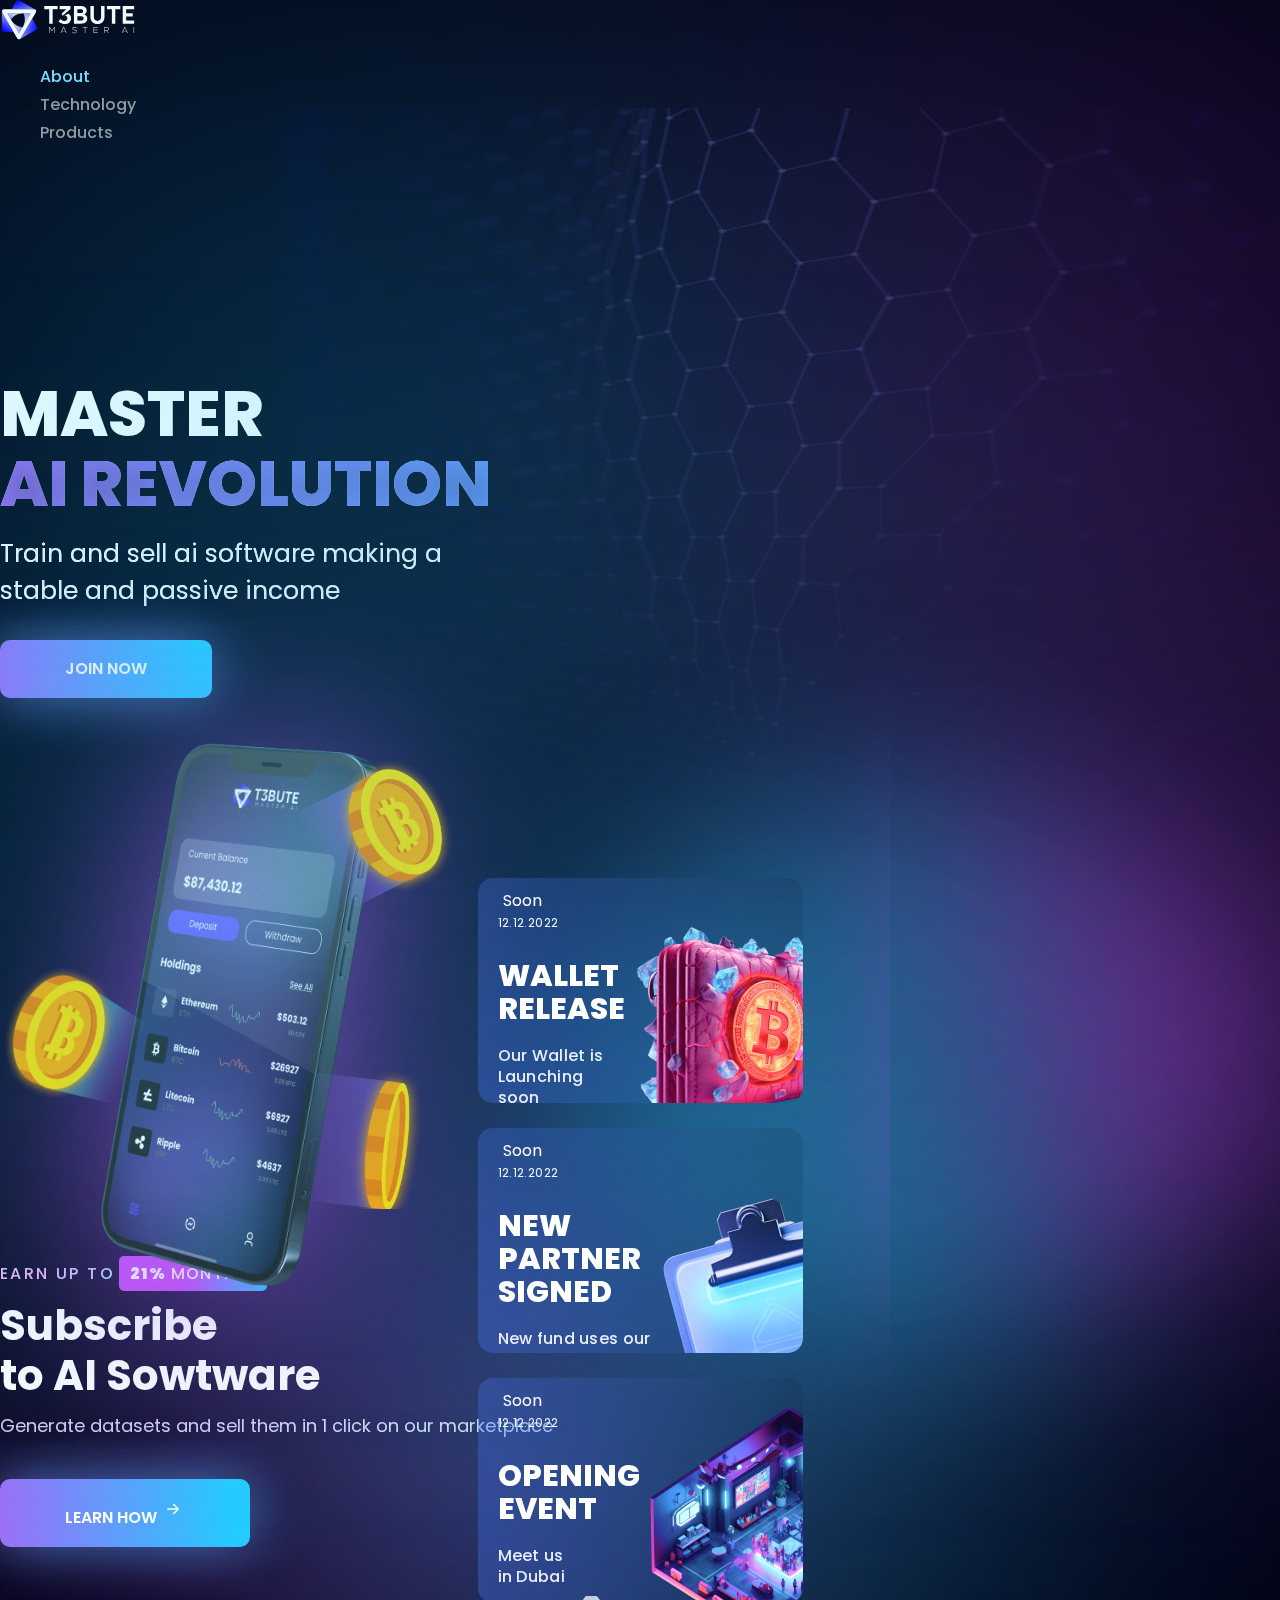
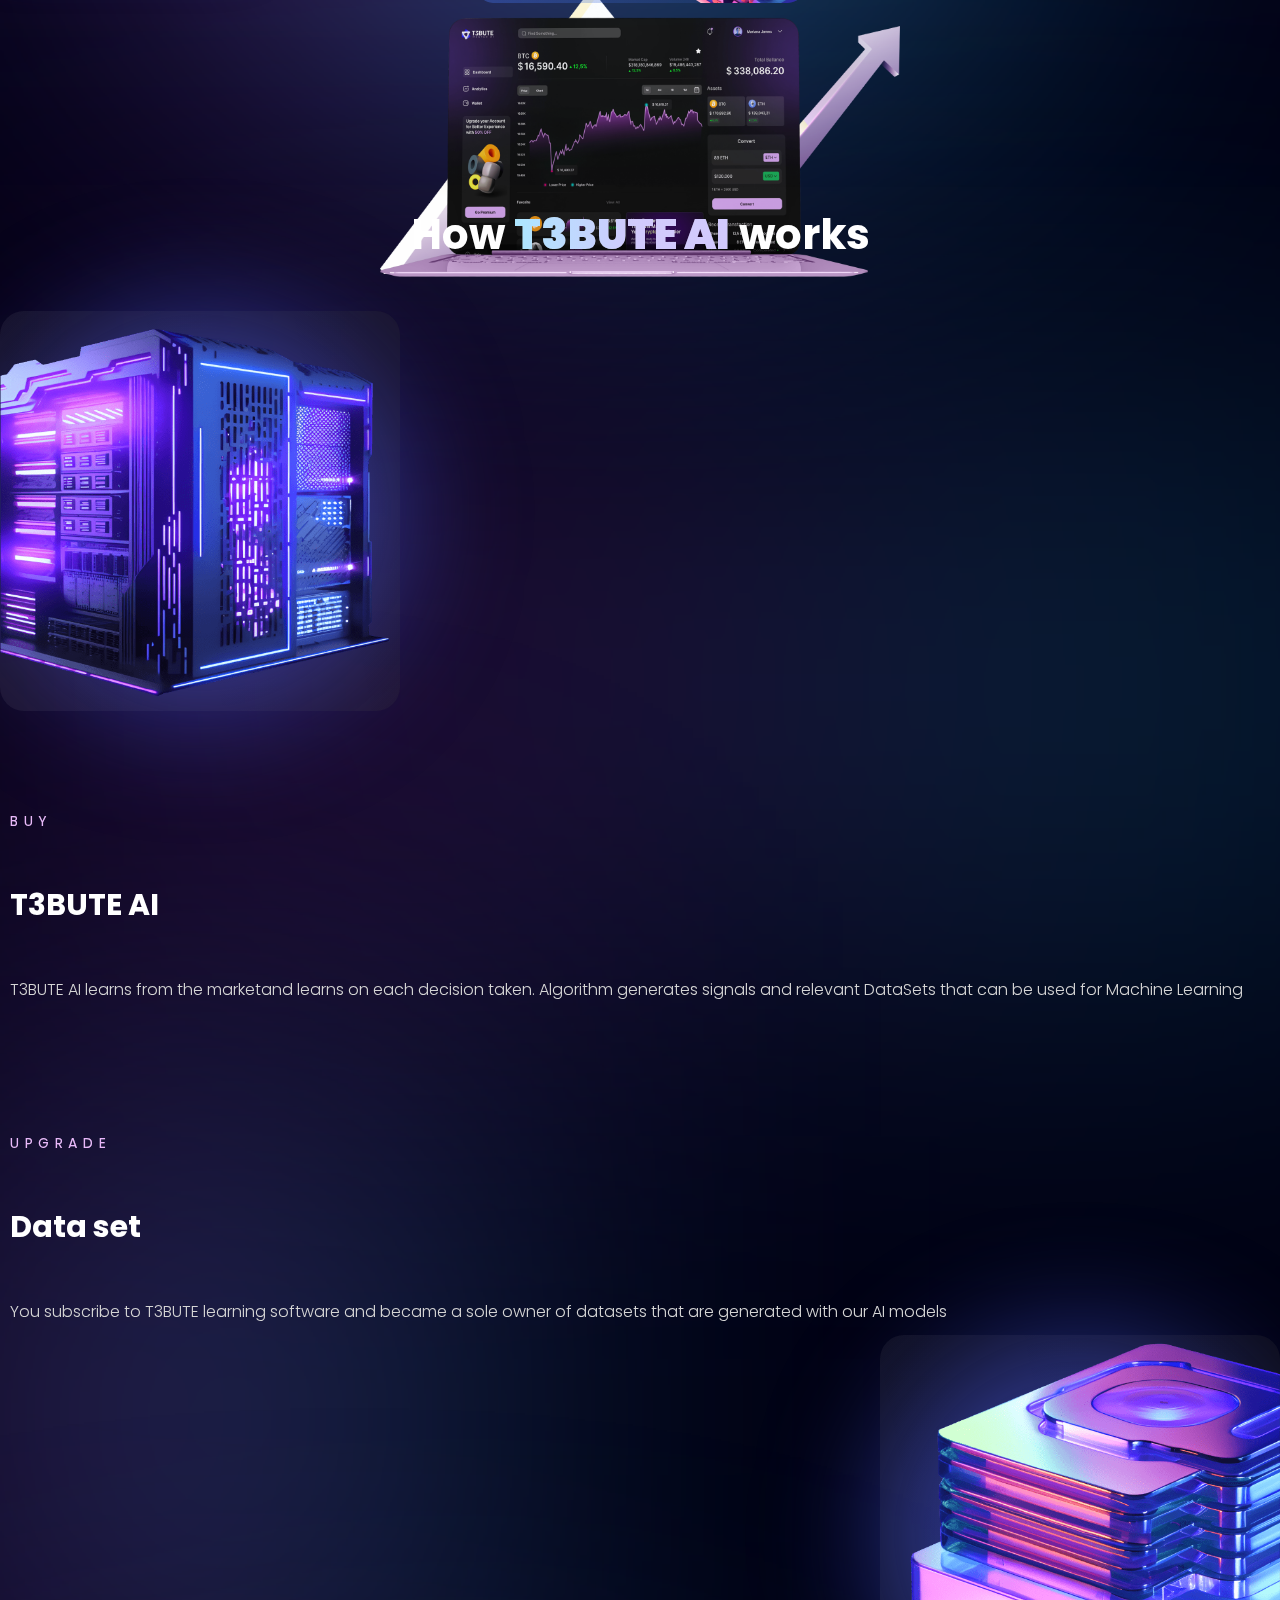
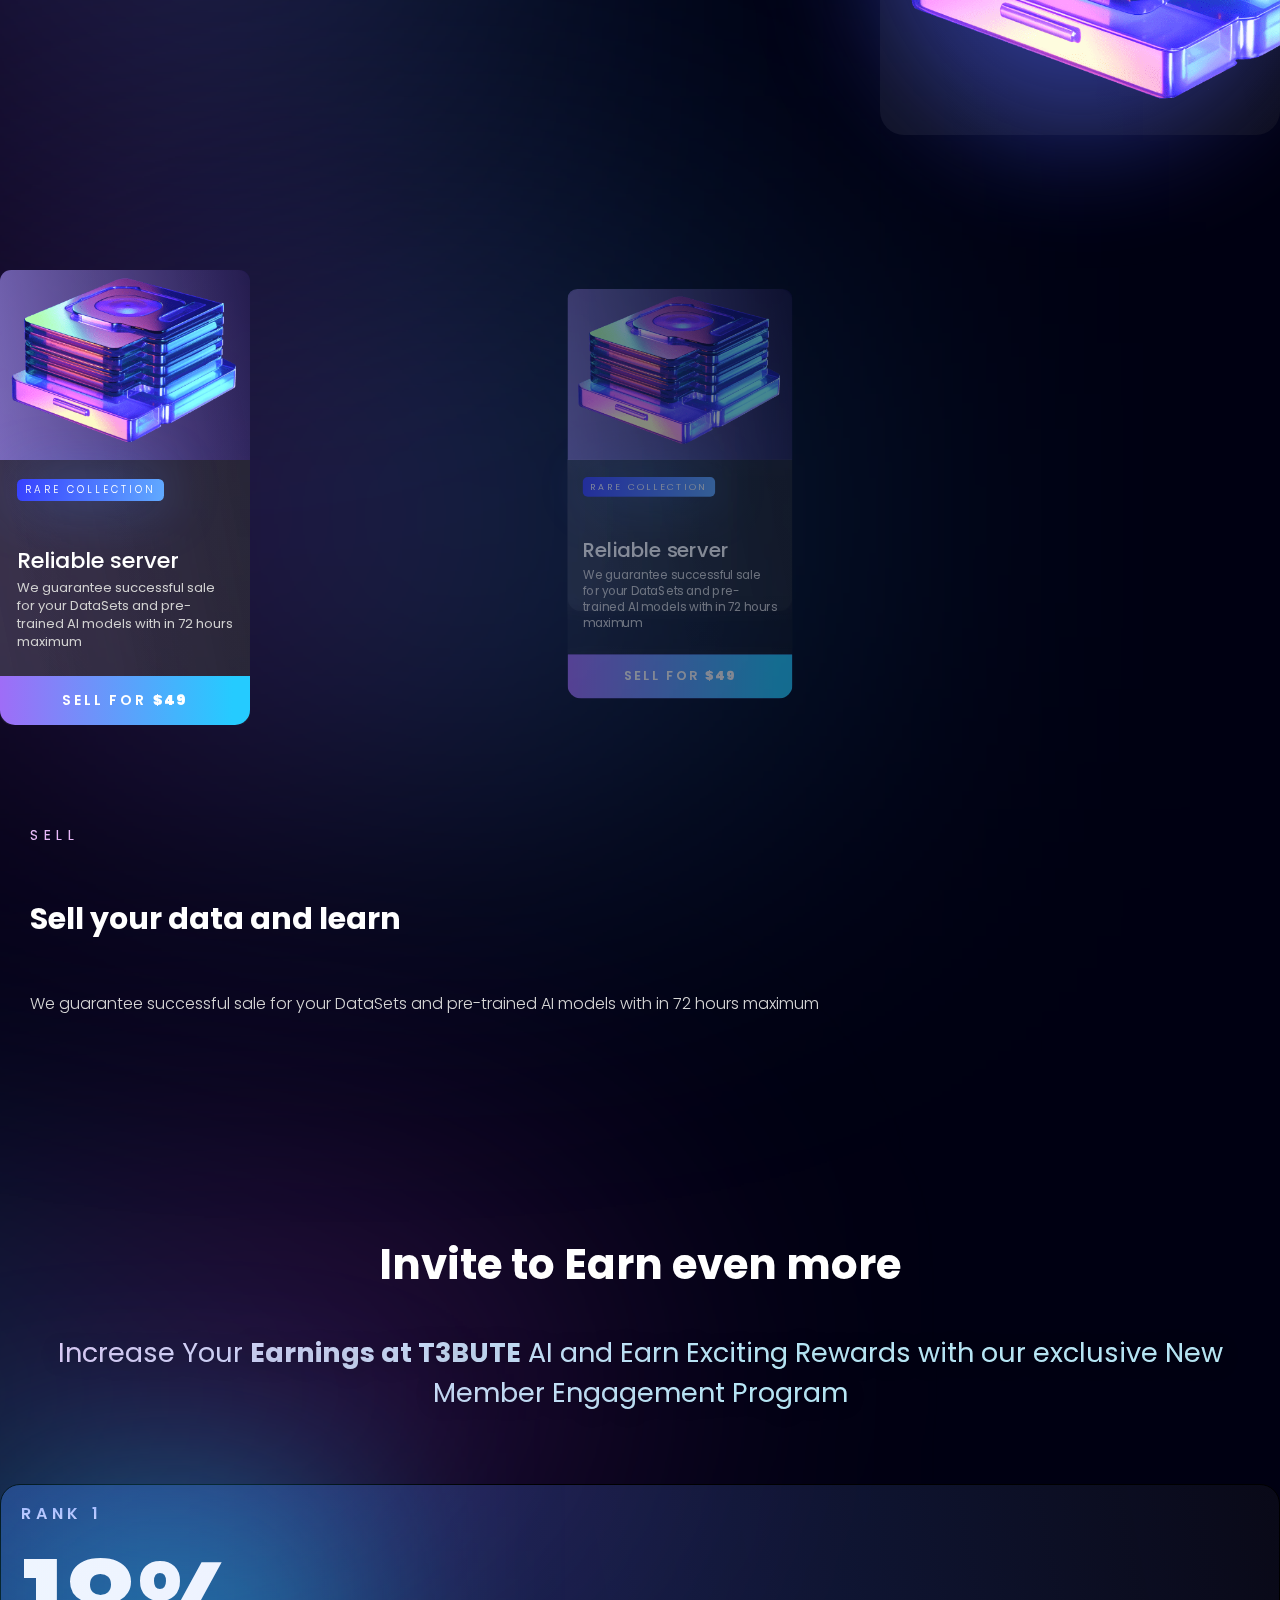
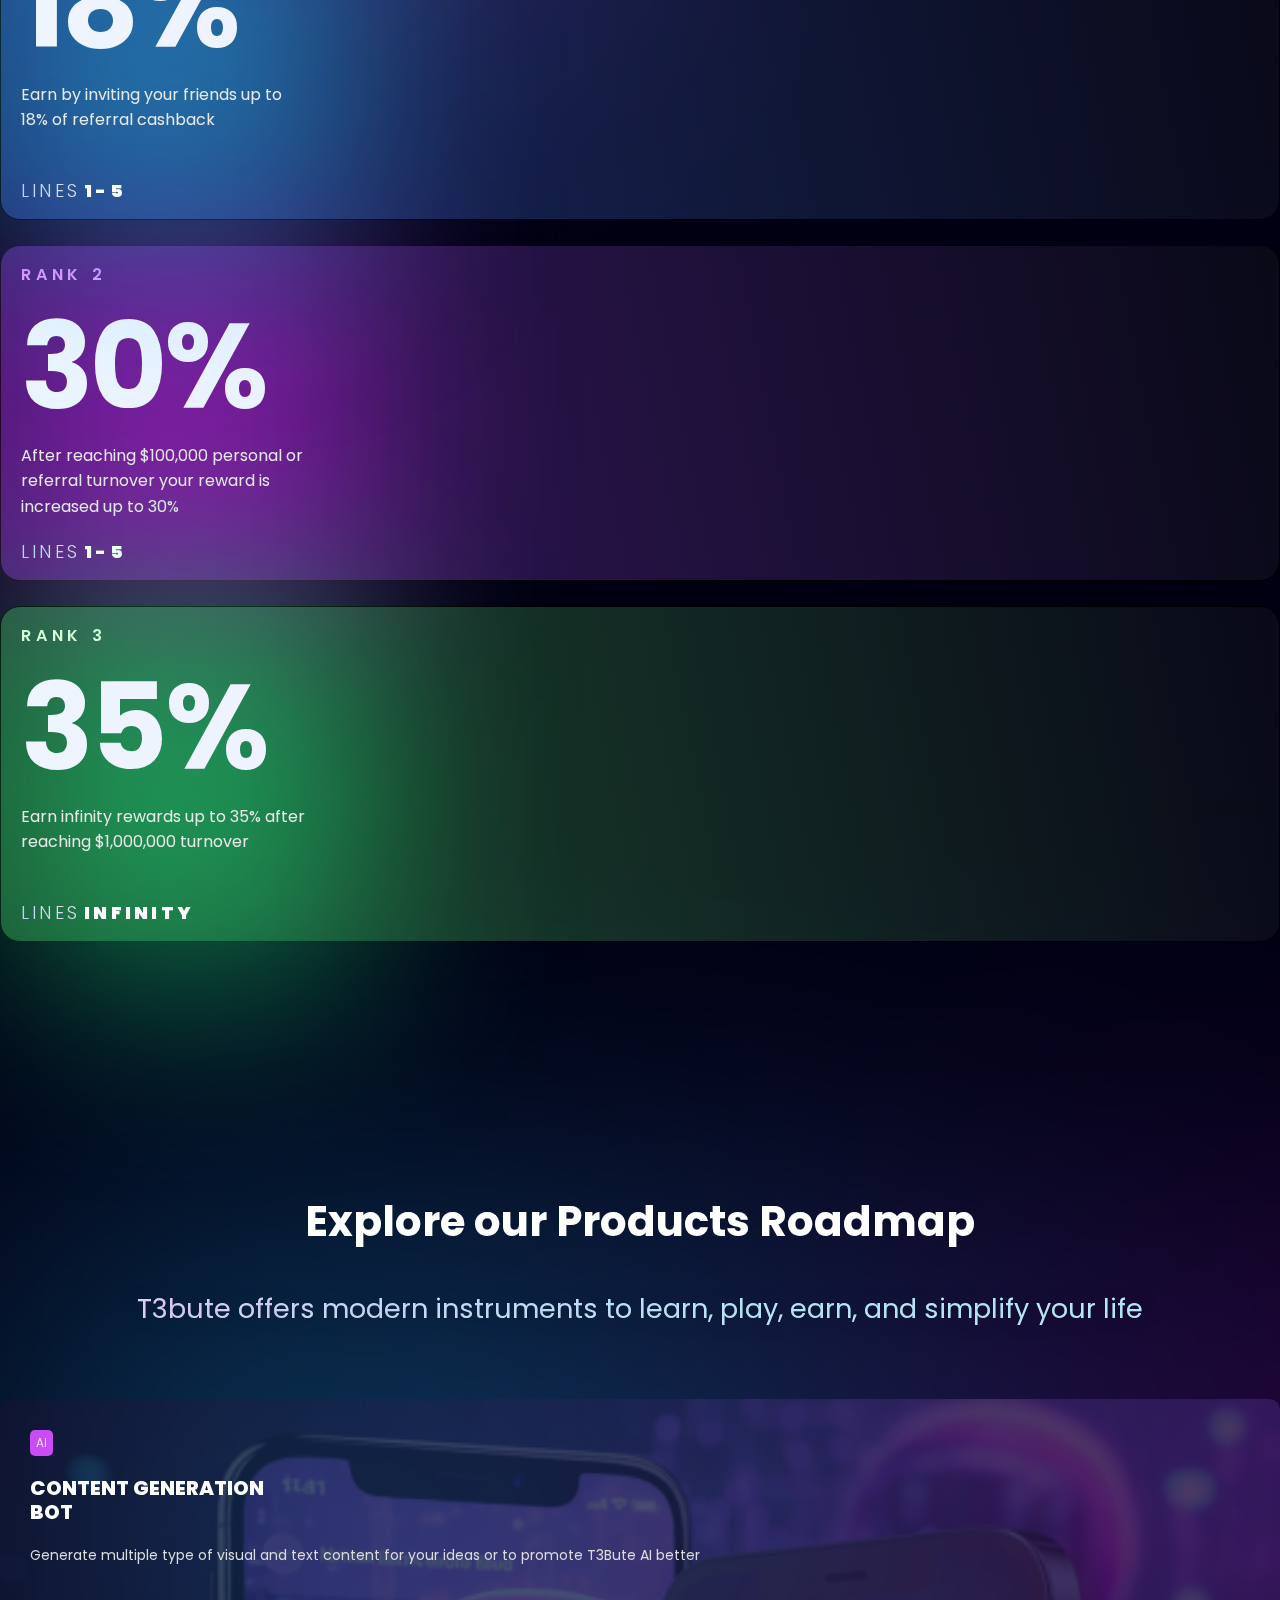
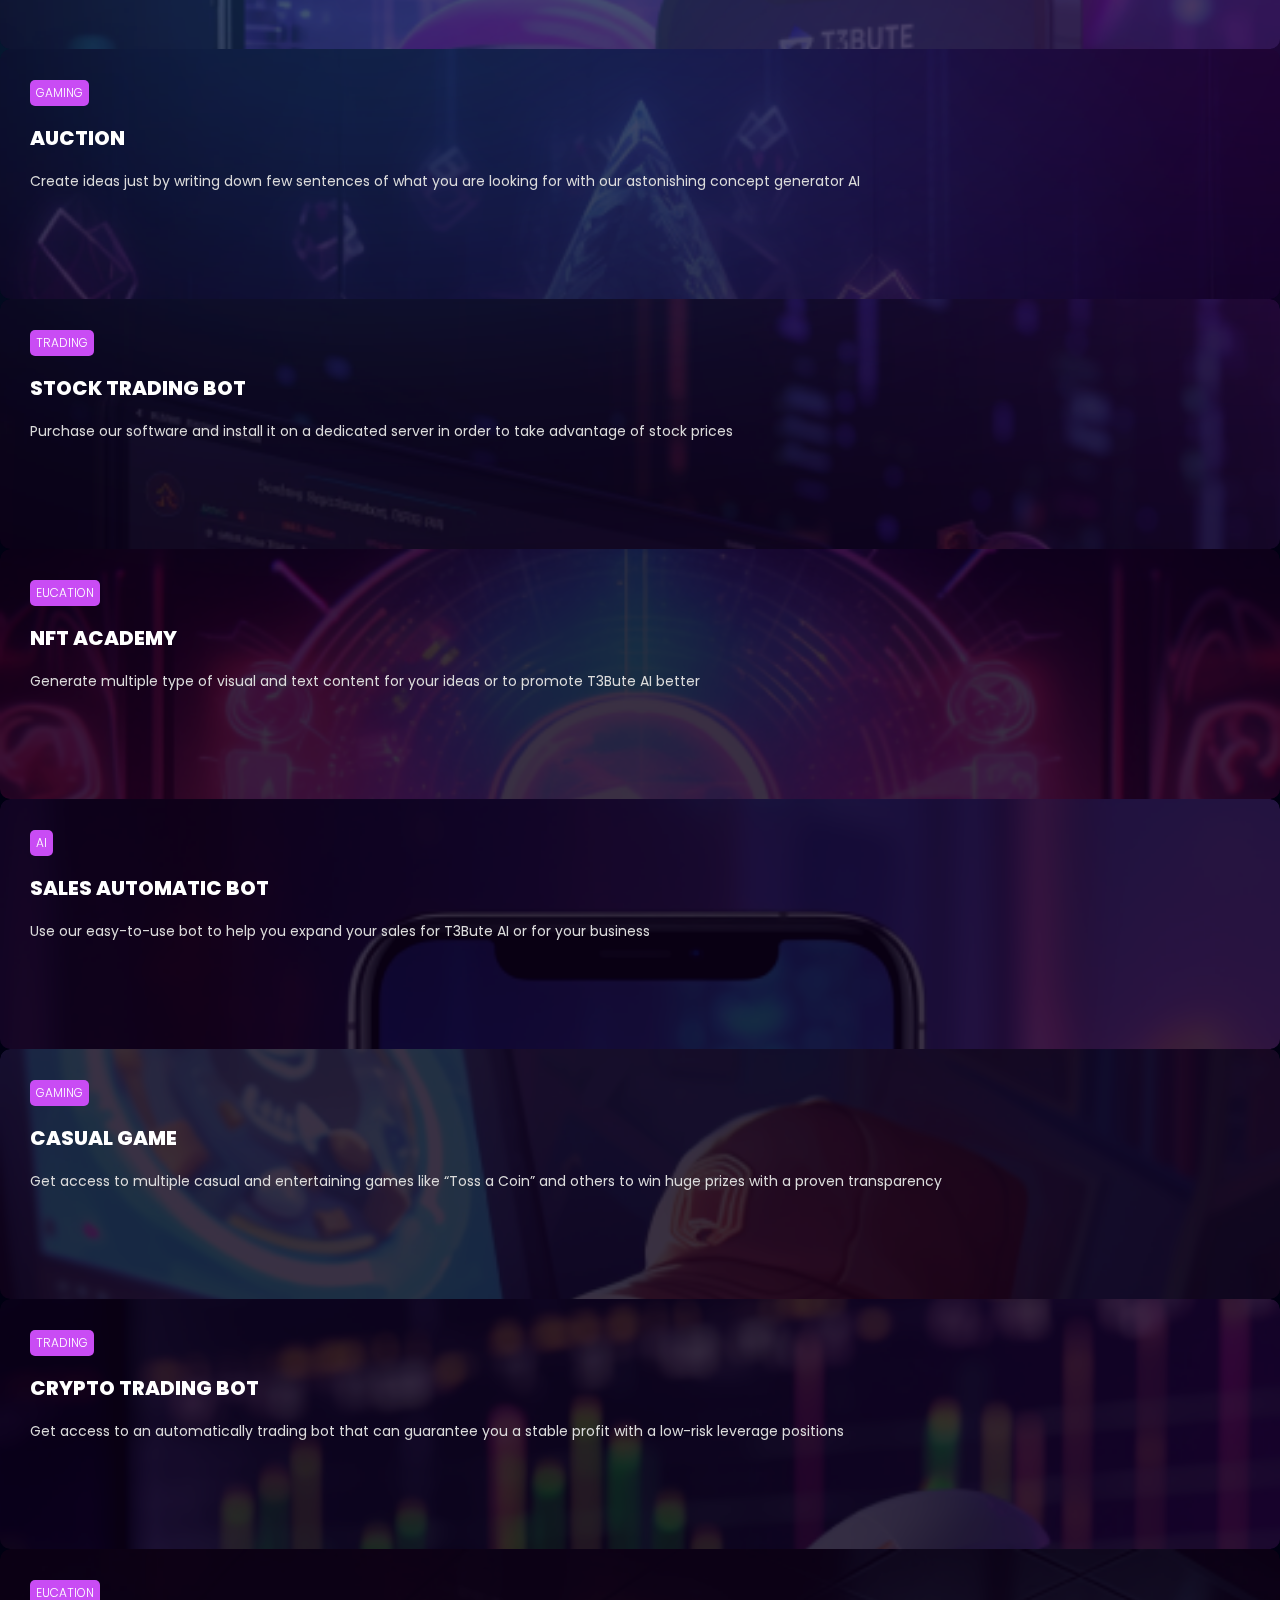
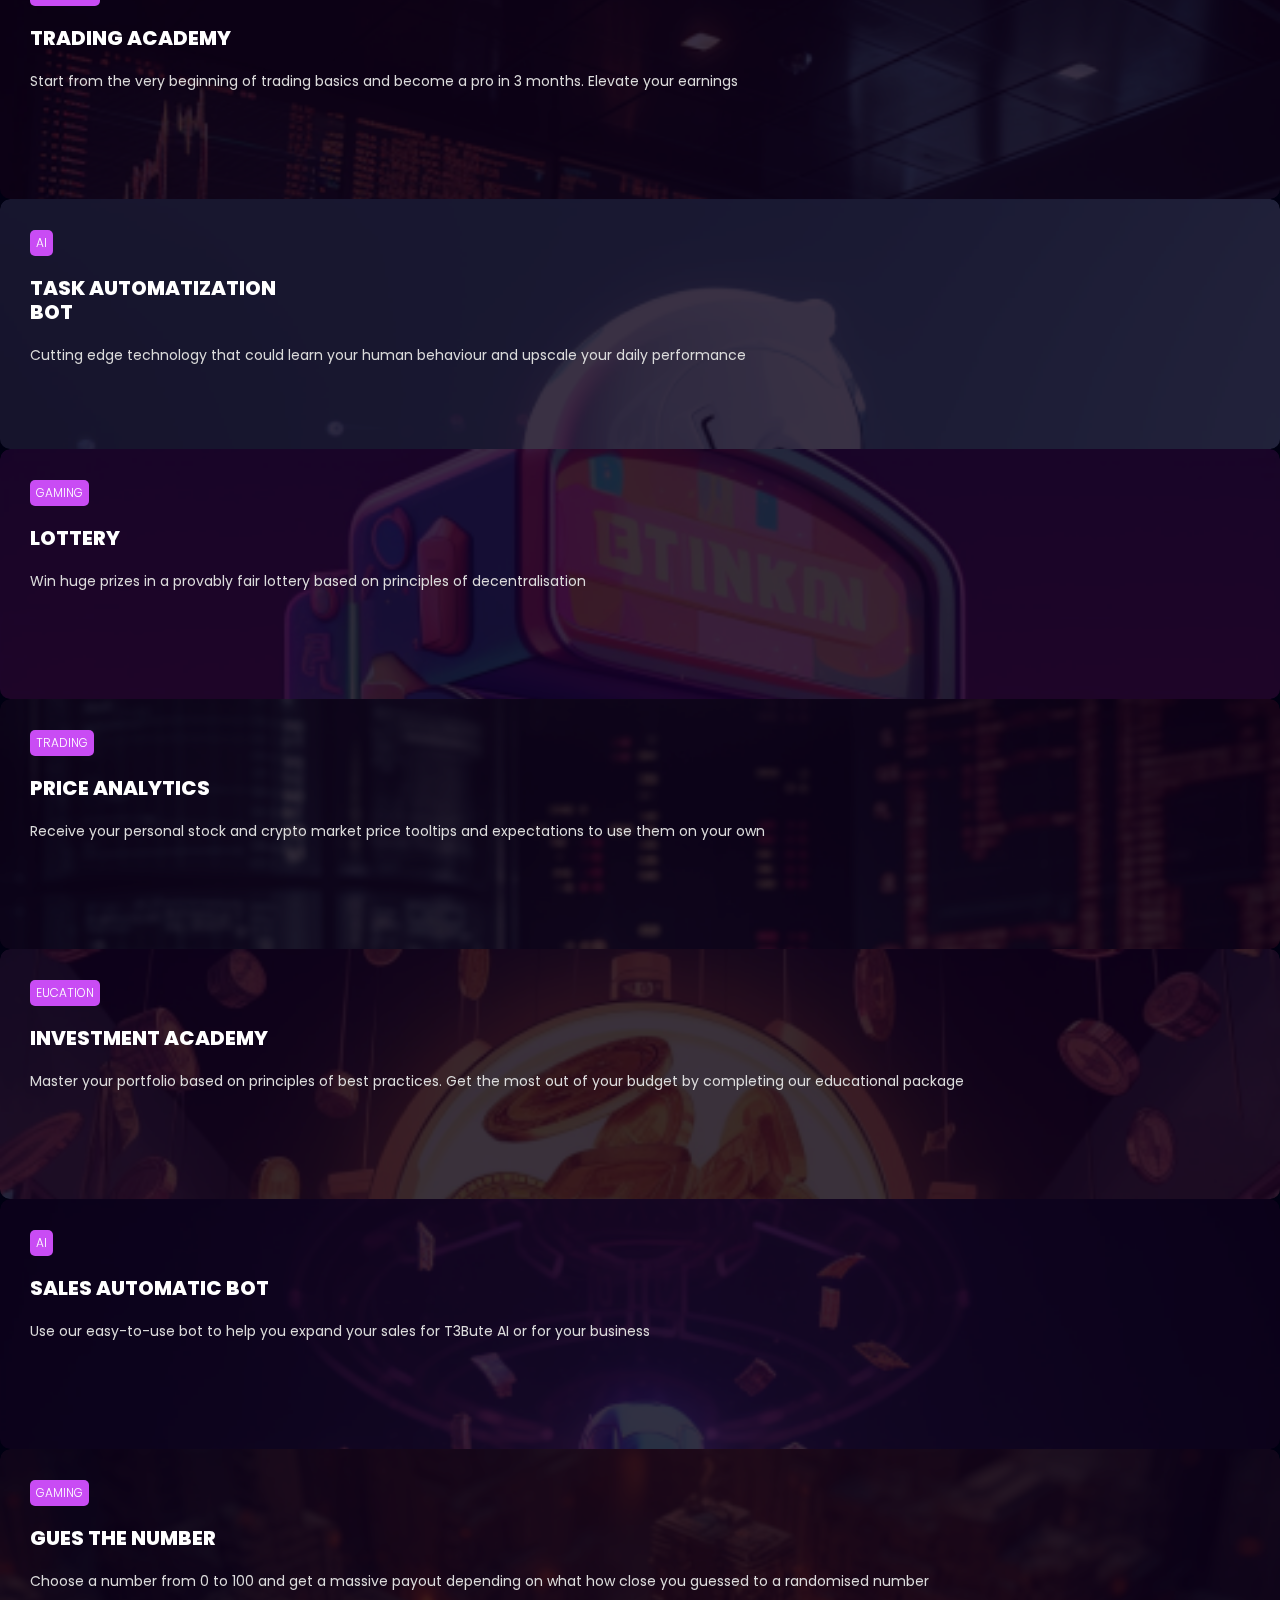
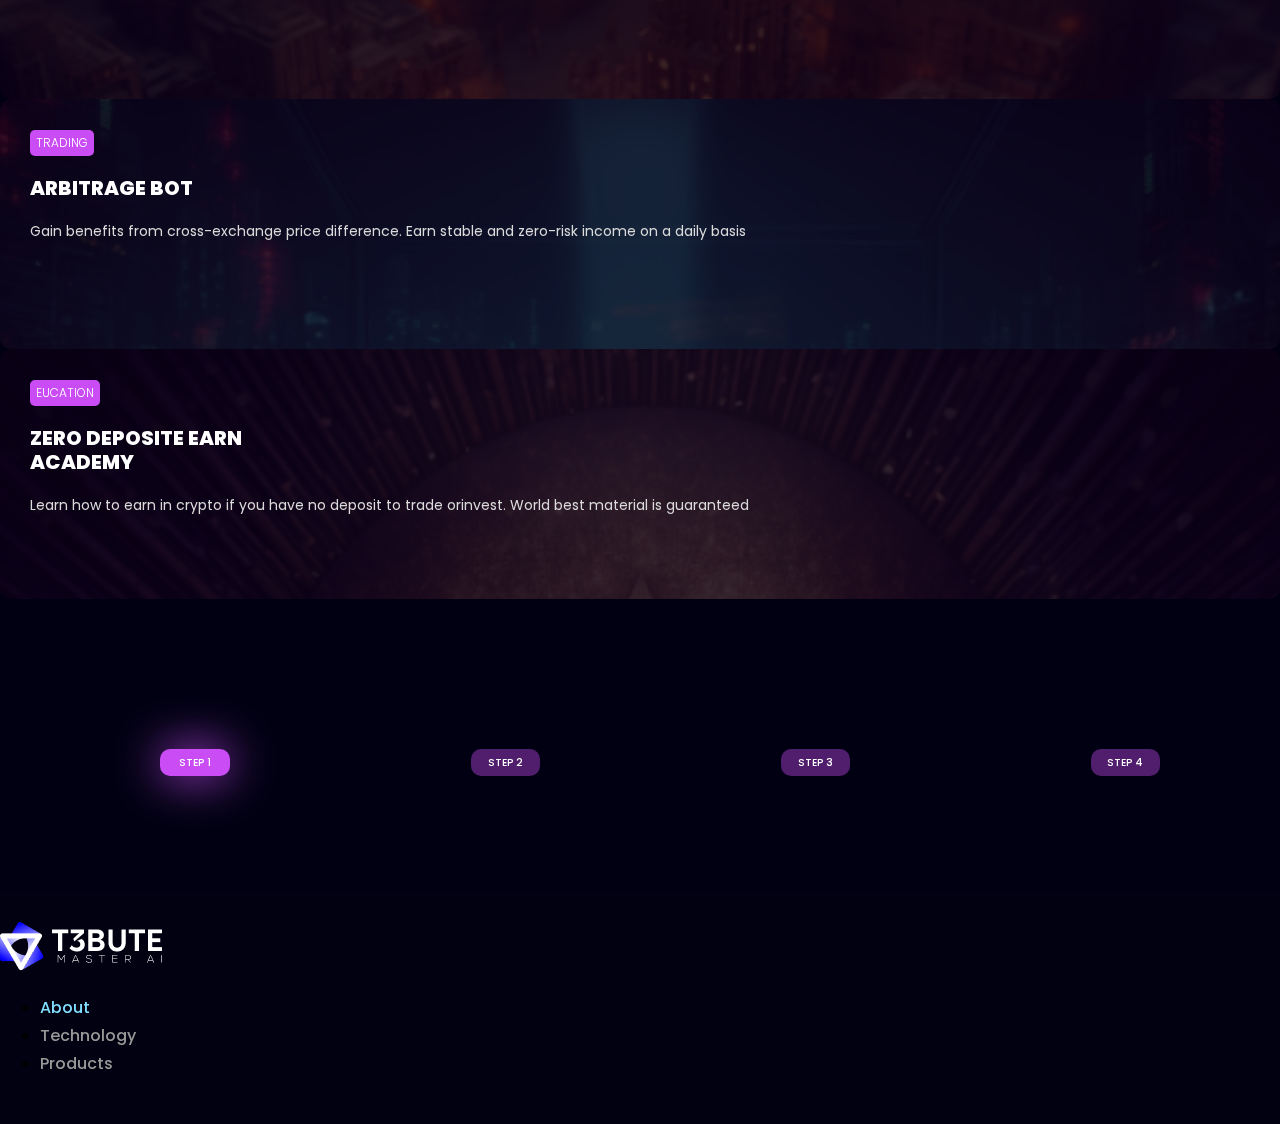
==== commit 49762305: "fixed css, compress images home page" ====
--- a/index.html
+++ b/index.html
@@ -130,7 +130,7 @@
                             <span class="sale my-auto me-2">Earn up to</span>
                             <span class="sale-badge"><strong>21%</strong>MONTHLY</span>
                         </div>
-                        <h4 class="title">Subscribe <br>to AI Sowtware</h4>
+                        <h4 class="title"><span>Subscribe</span> to AI Sowtware</h4>
                         <p class="text">Generate datasets and sell them in 1 click on our marketplace</p>
                         <button class="btn-order">
                             Learn how
--- a/style/style.css
+++ b/style/style.css
@@ -139,6 +139,7 @@
 
 .card-about {
     width: 345px;
+    margin: 0 auto;
 }
 
 .in-card-about {
@@ -347,6 +348,10 @@
     line-height: 79px;
     color: #FFFFFF;
     margin: 15px 0 35px;
+}
+
+.subscribe-start .title > span {
+    display: block;
 }
 
 .subscribe-start .text {
--- a/style/xs.css
+++ b/style/xs.css
@@ -45,7 +45,7 @@
     }
 
     a.logotype {
-        padding-left: 25px;
+        padding-left: 10px;
     }
 
     a.logotype img {
@@ -224,7 +224,8 @@
     }
 
     .primary-screen-start-block .title>strong {
-        display: block;
+        display: inline-block;
+        margin-left: 5px;
         font-family: 'Poppins';
         font-style: normal;
         font-weight: 800;
@@ -1419,7 +1420,7 @@
     }
 
     .card-about {
-        width: 336px;
+        width: 375px;
         margin: 0 auto 40px;
     }
 
@@ -1574,21 +1575,22 @@
 
     .laptop {
         position: absolute;
-        width: 328px;
-        height: 174px;
-        left: 50%;
-        margin-left: -164px;
+        width: 90%;
+        height: 275px;
+        left: 50%;
+        margin-left: -45%;
         top: 20px;
         background-size: contain;
     }
 
     .arrow-lg {
         position: absolute;
-        width: 336px;
-        height: 187px;
-        left: 50%;
-        margin-left: -168px;
+        width: 90%;
+        height: 270px;
+        left: 50%;
+        margin-left: -45%;
         top: 5px;
+        background-size: contain;
     }
 
     #work {
@@ -1694,7 +1696,7 @@
     }
 
     .work-box-end .pre-text {
-        margin: 25px 0 15px;
+        margin: 45px 0 5px;
         font-family: 'Poppins';
         font-style: normal;
         font-weight: 400;
@@ -1979,7 +1981,7 @@
         font-family: 'Poppins';
         font-style: normal;
         font-weight: 700;
-        font-size: 100px;
+        font-size: 124px;
         line-height: 154px;
         letter-spacing: -0.03em;
         background: linear-gradient(272.72deg, rgba(66, 0, 255, 0.1) -47.34%, rgba(92, 157, 255, 0.1) 100.35%), #FFFFFF;
@@ -2001,6 +2003,7 @@
         line-height: 160%;
         color: #E8E8E8;
         margin-bottom: 30px;
+        max-width: 100% !important;
     }
 
     .card-invite span.lines {
--- a/style/sm.css
+++ b/style/sm.css
@@ -1488,11 +1488,15 @@
         font-family: 'Poppins';
         font-style: normal;
         font-weight: 700;
-        font-size: 42px;
+        font-size: 36px;
         line-height: 120%;
         text-align: center;
         color: #FFFFFF;
         margin: 15px 0 10px;
+    }
+
+    .subscribe-start .title>span {
+        display: inline-block;
     }
 
     .subscribe-start .text {
@@ -1655,7 +1659,7 @@
         -webkit-text-fill-color: transparent;
         background-clip: text;
         text-transform: uppercase;
-        margin: 20px 0 15px;
+        margin: 40px 0 15px;
         text-align: center;
     }
 
@@ -1676,6 +1680,7 @@
         font-size: 16px;
         line-height: 26px;
         color: #D5D5D5;
+        text-align: center;
     }
 
     .work-box-second {
--- a/style/md.css
+++ b/style/md.css
@@ -34,7 +34,7 @@
     }
 
     a.logotype {
-        padding-left: 25px;
+        padding-left: 0px;
     }
 
     a.logotype img {
@@ -1527,6 +1527,10 @@
         margin: 15px 0 10px;
     }
 
+    .subscribe-start .title>span {
+        display: inline-block;
+    }
+
     .subscribe-start .text {
         font-family: 'Poppins';
         font-style: normal;
@@ -1941,7 +1945,7 @@
     }
 
     .card-invite {
-        margin-bottom: 25px;
+        margin-bottom: 50px;
     }
 
     .card-invite-first>.in-card-invite::before {
--- a/style/lg.css
+++ b/style/lg.css
@@ -1403,7 +1403,6 @@
 
     .card-about {
         width: 295px;
-        margin: inherit;
     }
 
     .in-card-about {
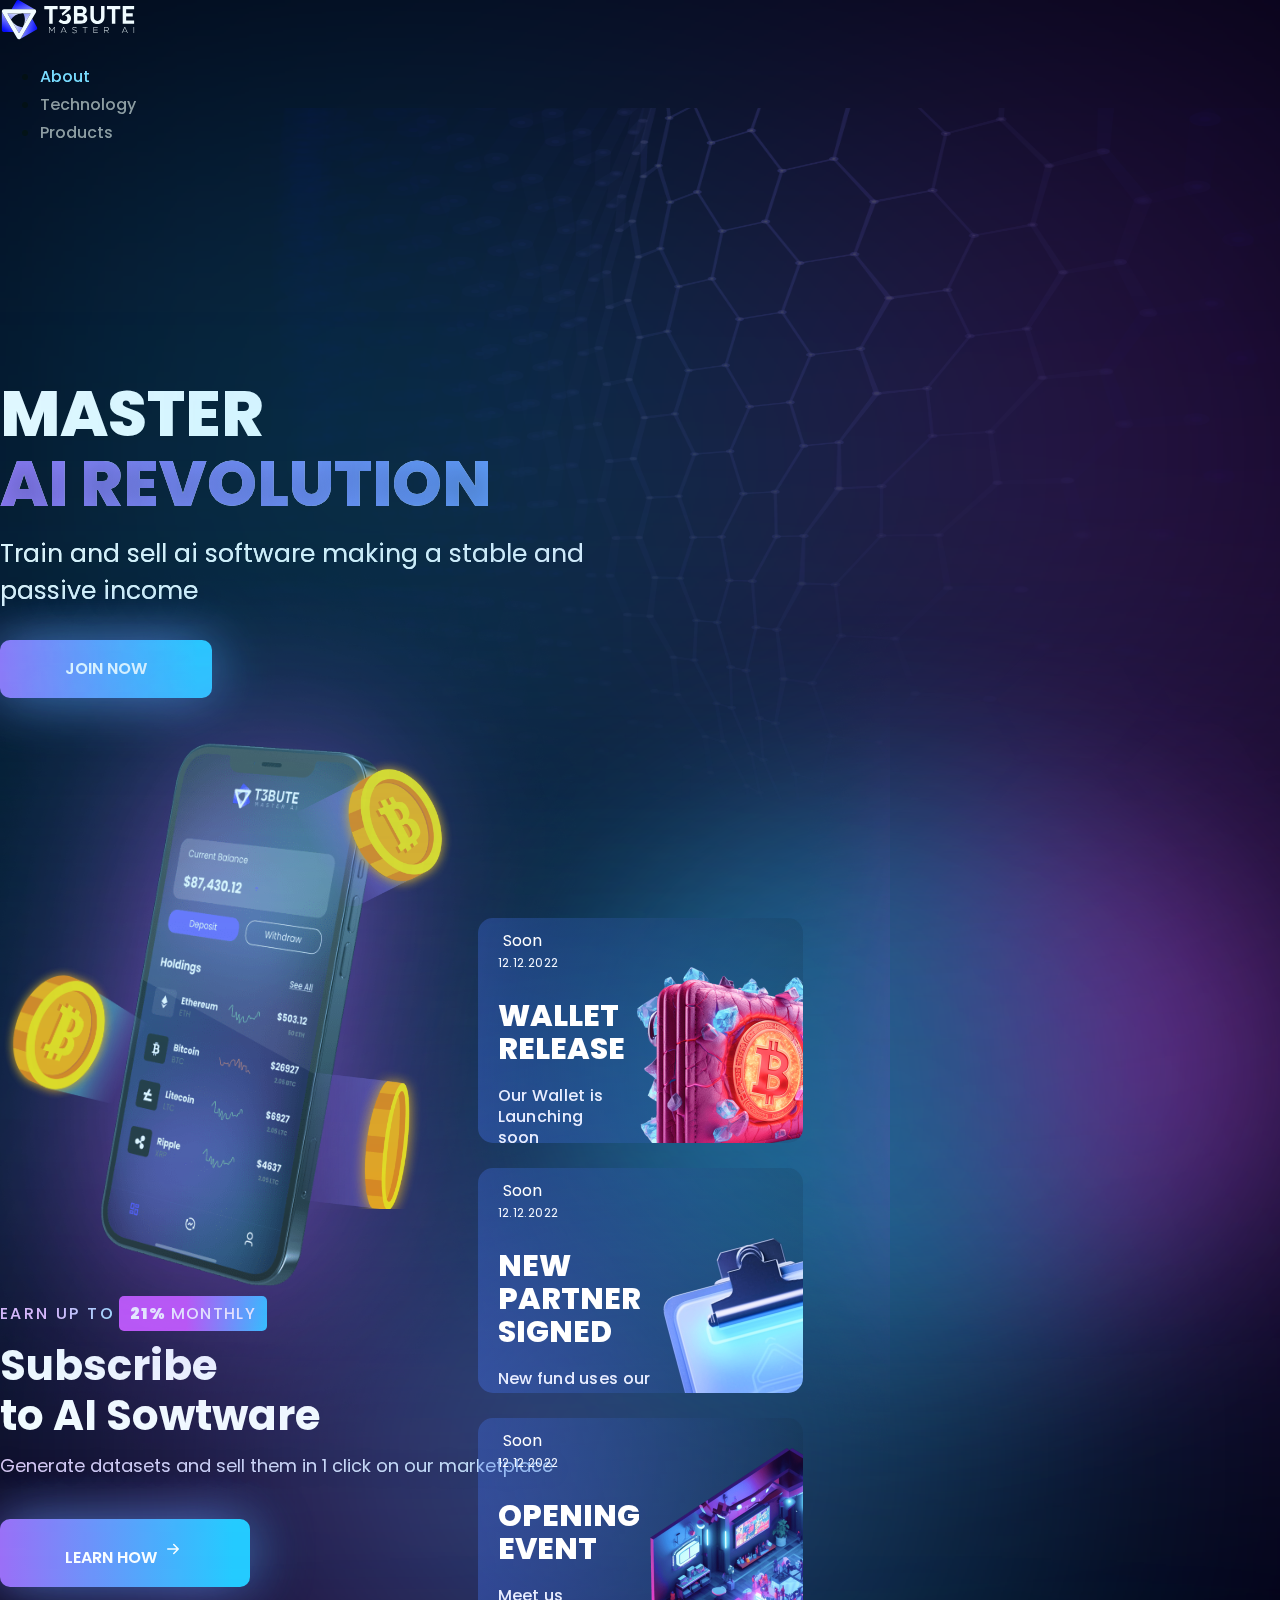
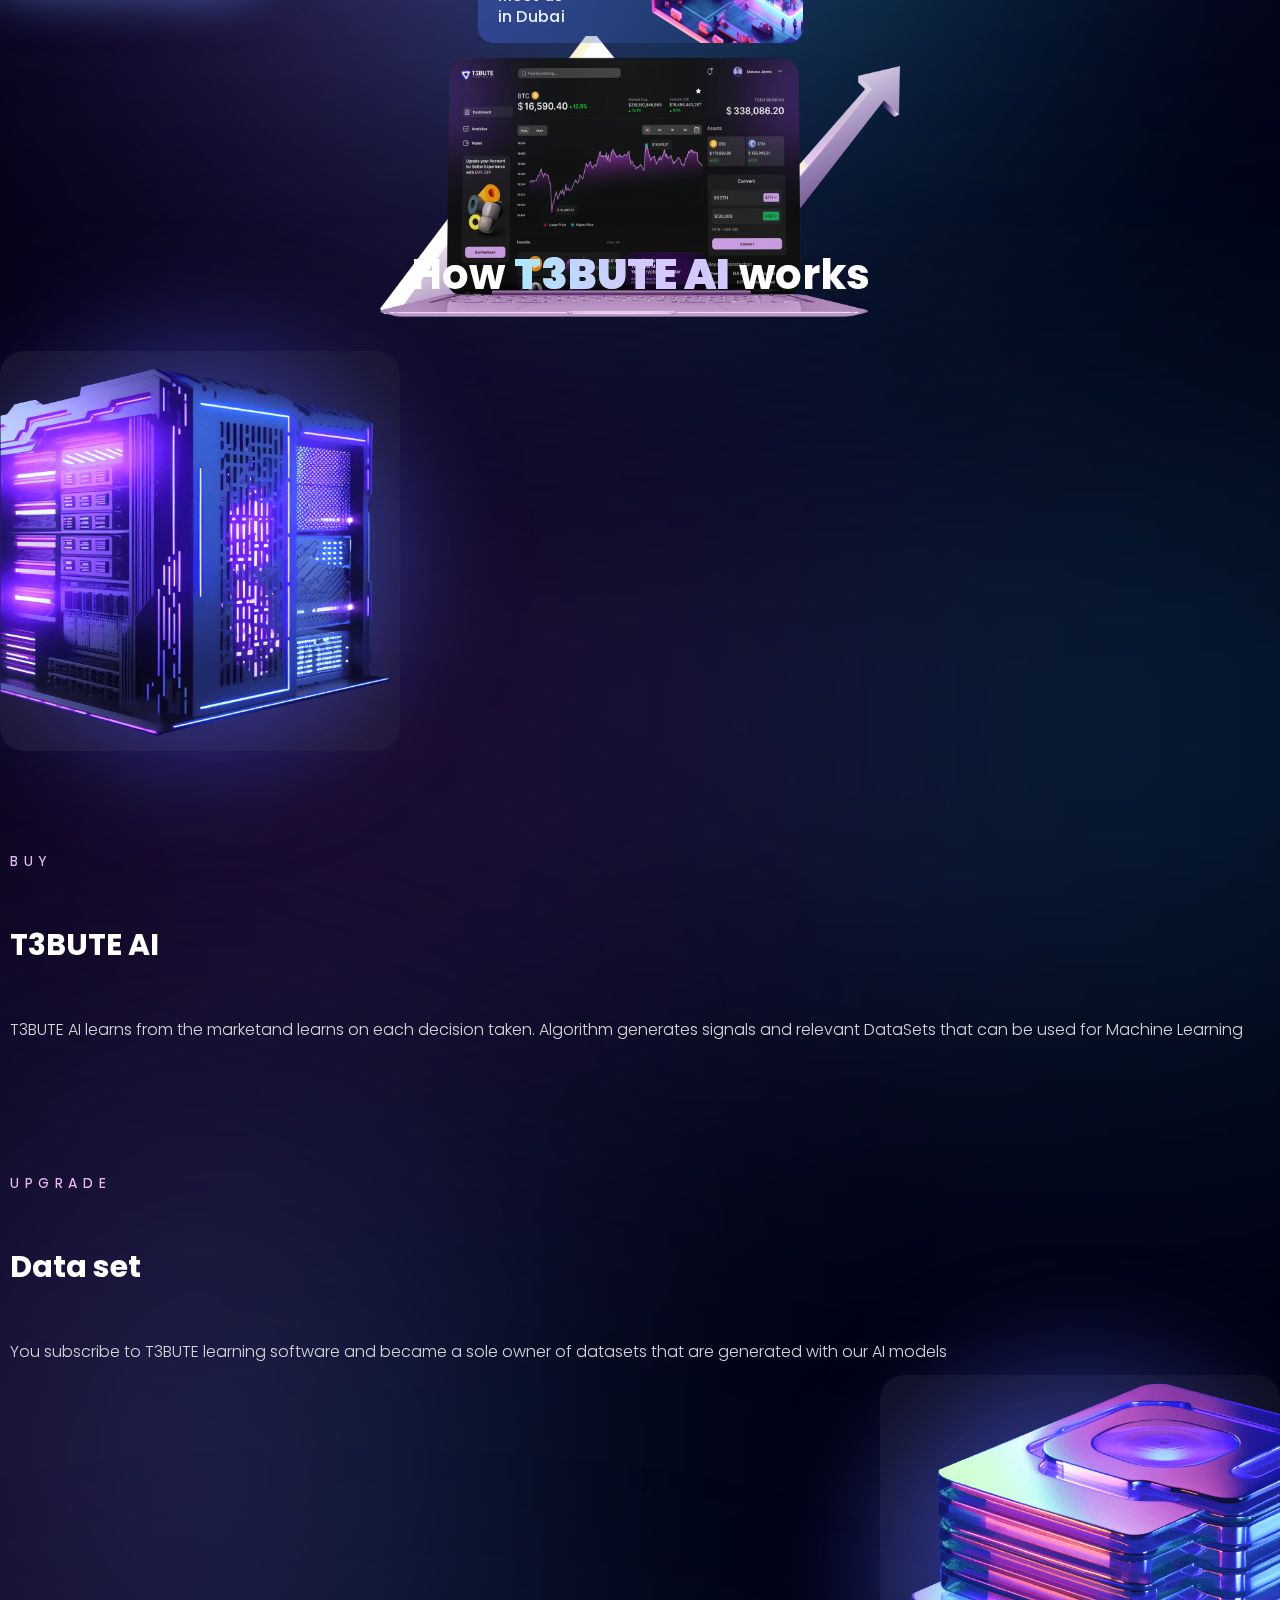
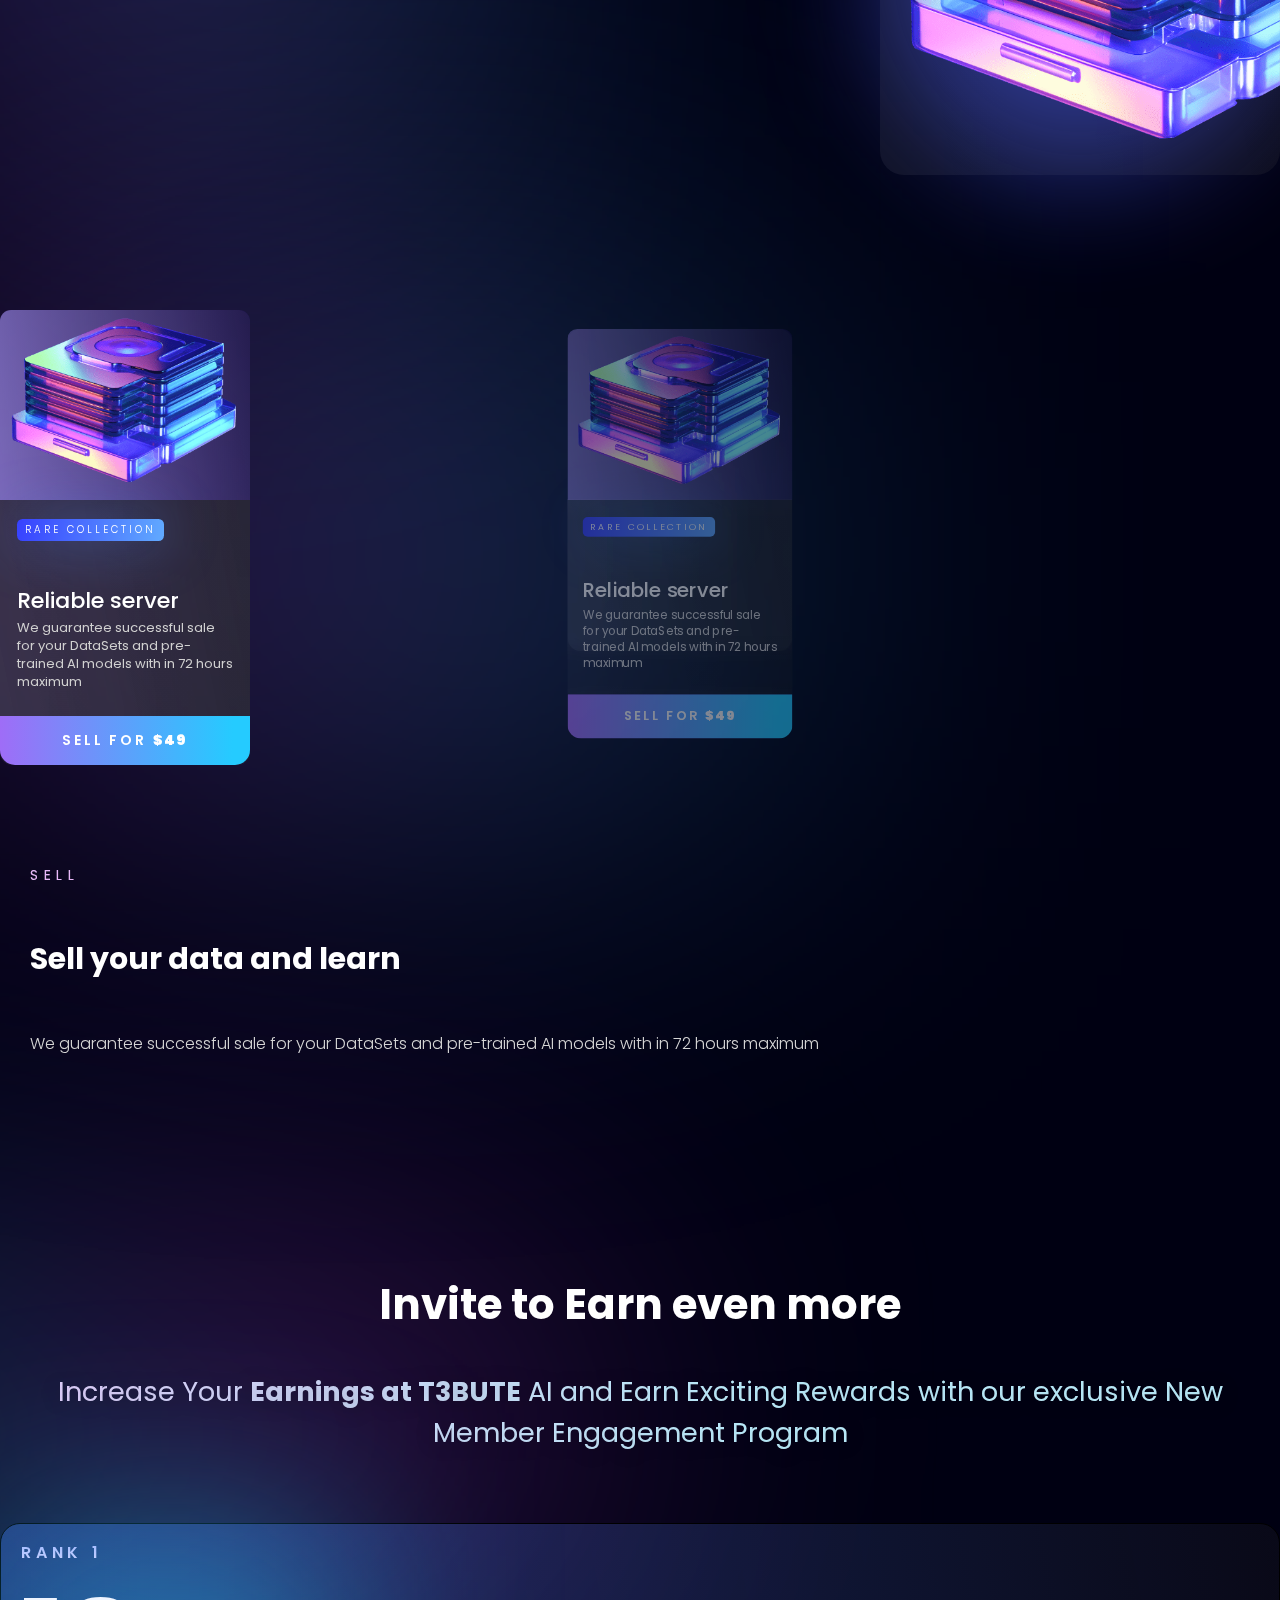
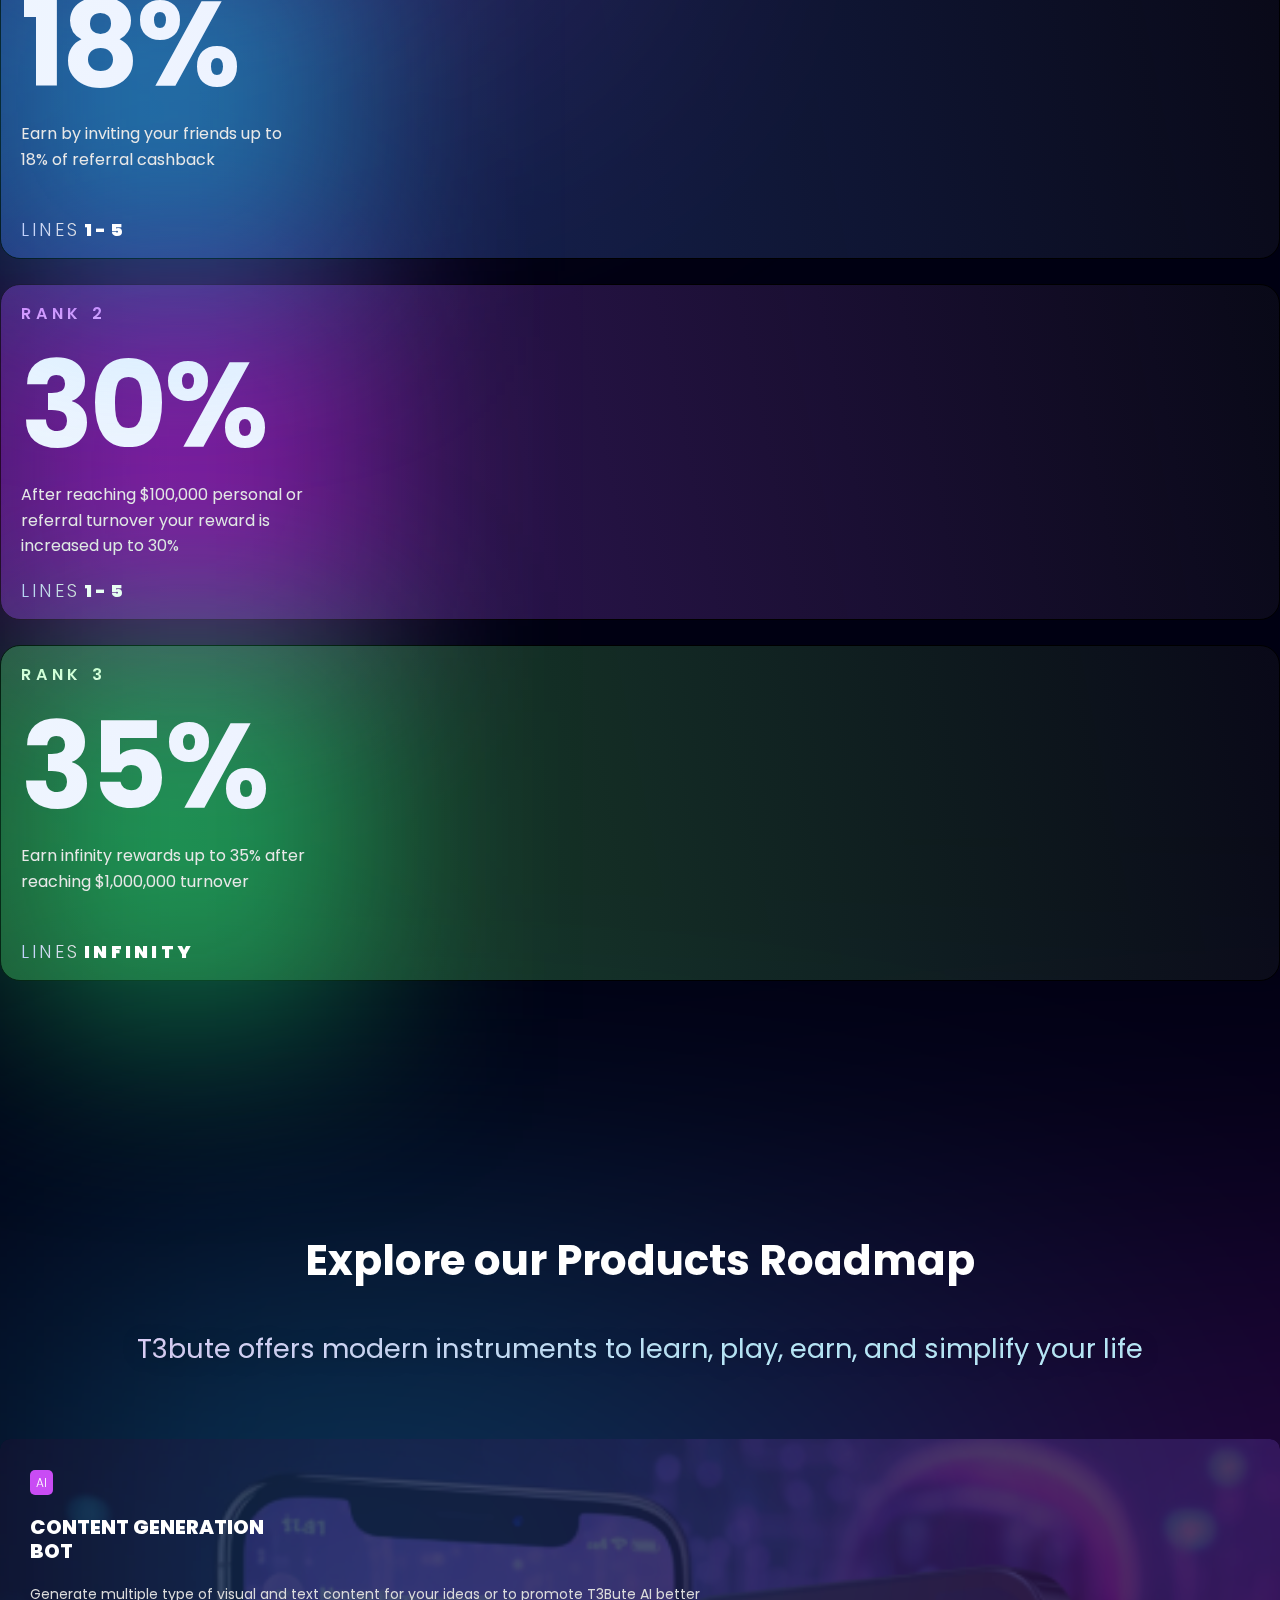
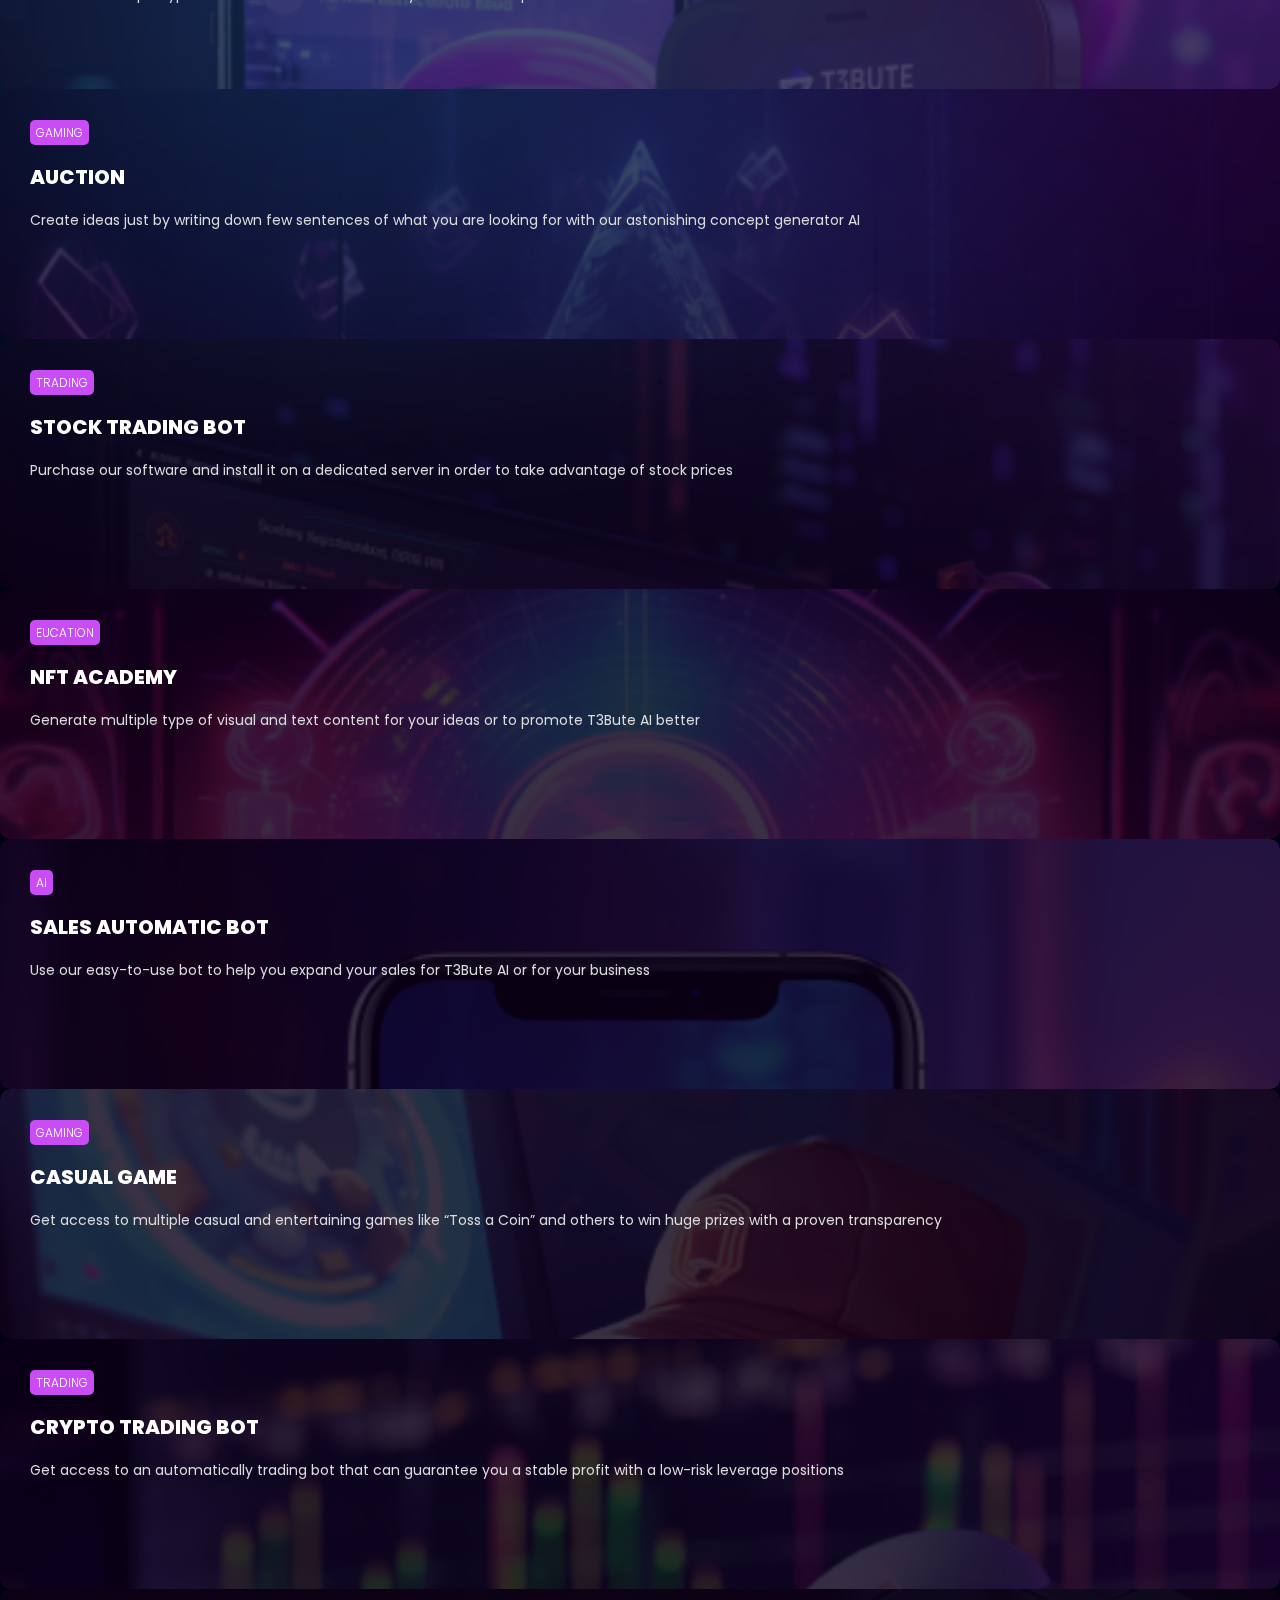
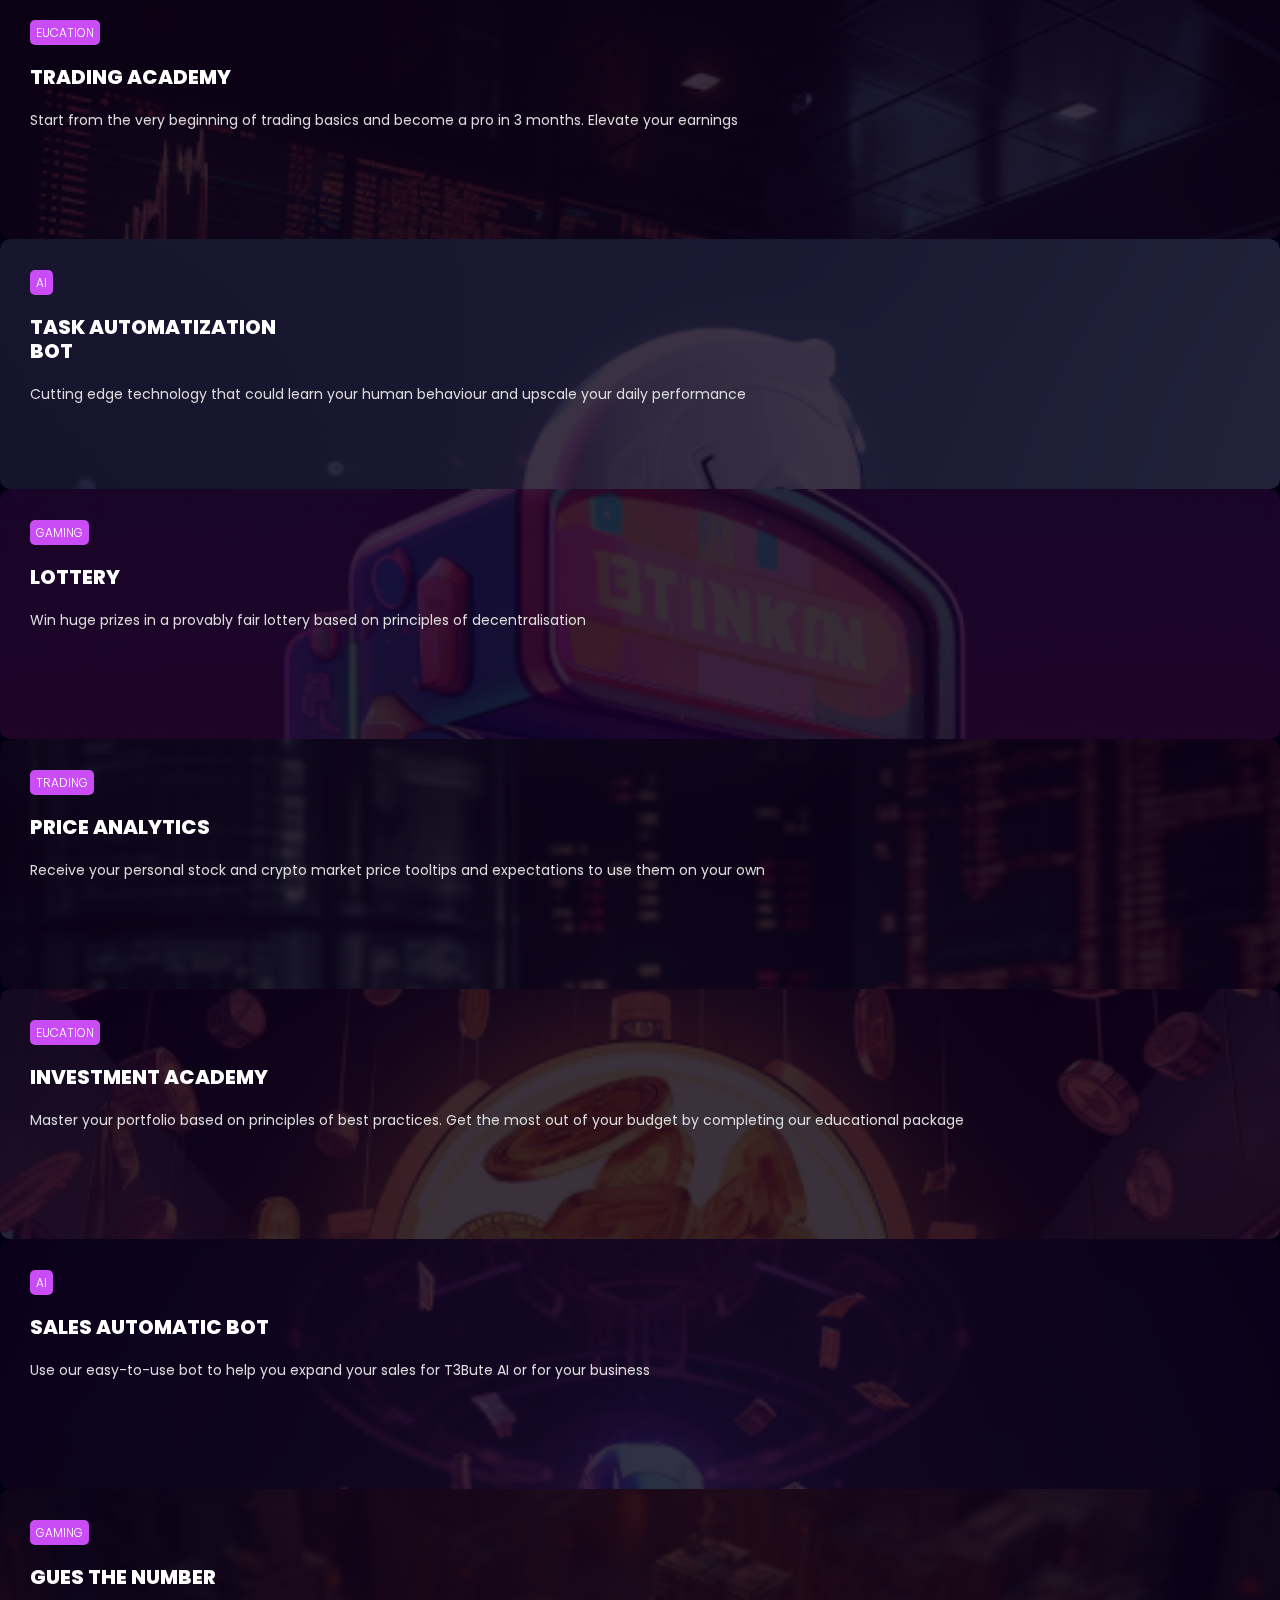
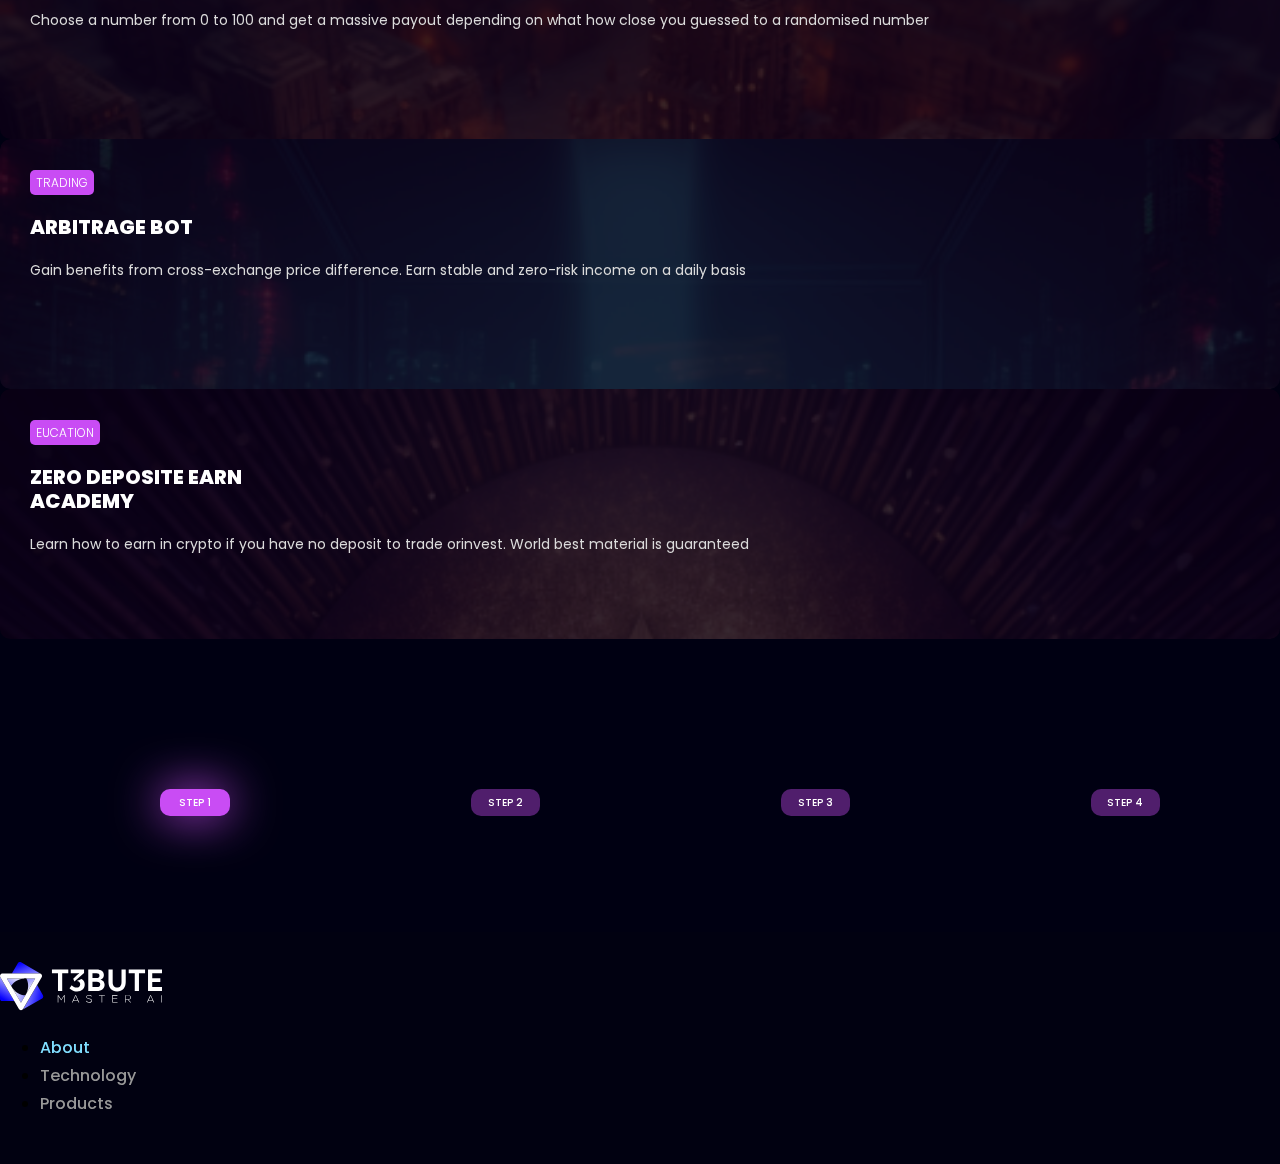
==== commit e32c6ad6: "fixed css" ====
--- a/index.html
+++ b/index.html
@@ -497,7 +497,7 @@
                 <div class="d-flex flex-wrap justify-content-center in-footer">
                     <a href="index.html"
                         class="d-flex align-items-center me-md-auto link-body-emphasis text-decoration-none">
-                        <img src="./images/logo.png" alt="">
+                        <img src="./images/logo.svg" alt="">
                     </a>
                     <ul class="nav nav-pills">
                         <li class="nav-item active"><a href="index.html" class="nav-link">About</a></li>
--- a/style/style.css
+++ b/style/style.css
@@ -350,7 +350,7 @@
     margin: 15px 0 35px;
 }
 
-.subscribe-start .title > span {
+.subscribe-start .title>span {
     display: block;
 }
 
@@ -1570,7 +1570,7 @@
 }
 
 .product-section-start {
-    padding-top: 300px;
+    /* padding-top: 300px; */
     z-index: 7;
 }
 
@@ -2162,6 +2162,10 @@
     padding-top: 108px;
 }
 
+.max-bottom {
+    margin-bottom: 150px;
+}
+
 .primary-screen::before {
     content: '';
     position: absolute;
@@ -2287,7 +2291,7 @@
     background-clip: text;
     text-shadow: 0px 4px 32px rgba(0, 0, 0, 0.25);
     margin-bottom: 70px;
-    max-width: 450px;
+    max-width: 660px;
 }
 
 .primary-screen-end-block img {
@@ -2308,6 +2312,7 @@
     position: relative;
     z-index: 1;
     margin-top: 200px;
+    margin-bottom: 70px;
 }
 
 .fundation::before {
@@ -2423,8 +2428,8 @@
     position: absolute;
     width: 1020px;
     left: 122px;
-    top: 35px;
-    background: url('../images/grid-techno.svg') no-repeat;
+    top: 37px;
+    background: url('../images/grid.png') no-repeat;
 }
 
 .grid-col .gc {
@@ -2764,9 +2769,12 @@
 
 
 .jumbo {
-    height: 760px;
-    position: relative;
-}
+    height: auto;
+    position: relative;
+    margin-bottom: 200px;
+}
+
+
 
 .jumbo .title {
     font-family: 'Poppins';
@@ -2778,8 +2786,7 @@
     -webkit-background-clip: text;
     -webkit-text-fill-color: transparent;
     background-clip: text;
-    text-fill-color: transparent;
-    margin-top: 270px;
+    /* margin-top: 270px; */
 }
 
 .jumbo .text {
@@ -2806,11 +2813,6 @@
 }
 
 #first-jumbo .to-image {
-    position: absolute;
-    width: 550px;
-    height: 550px;
-    left: 0px;
-    top: calc(50% - 550px/2);
     background: linear-gradient(78.84deg, rgba(225, 9, 165, 0) 0%, rgba(0, 0, 0, 0.21) 98.69%), rgba(255, 255, 255, 0.06);
     backdrop-filter: blur(9.5px);
     border-radius: 30px;
@@ -2818,10 +2820,11 @@
 }
 
 #first-jumbo img {
-    width: 770px;
-    position: relative;
-    height: 600px;
-    left: -110px;
+    width: 688px;
+    position: relative;
+    height: 688px;
+    left: -20px;
+    top: -35px;
 }
 
 #first-jumbo .gradient-circle {
@@ -2860,11 +2863,6 @@
 }
 
 #second-jumbo .to-image {
-    position: absolute;
-    width: 550px;
-    height: 550px;
-    right: 0px;
-    top: calc(50% - 550px/2);
     background: linear-gradient(78.84deg, rgba(225, 9, 165, 0) 0%, rgba(0, 0, 0, 0.21) 98.69%), rgba(255, 255, 255, 0.06);
     backdrop-filter: blur(9.5px);
     border-radius: 30px;
@@ -2872,23 +2870,34 @@
 }
 
 #second-jumbo img {
-    position: relative;
+    position: absolute;
+    width: auto;
+    height: 714px;
+    top: -79px;
+    right: 0px;
+}
+
+#second-jumbo .gradient-circle {
+    position: absolute;
     width: 600px;
     height: 600px;
-    left: -45px;
-    top: -50px;
-}
-
-#second-jumbo .gradient-circle {
-    position: absolute;
-    width: 516.61px;
-    height: 517.34px;
-    left: calc(50% - 516.61px/2 + 16.48px);
-    top: 0;
+    top: 17px;
+    left: 17px;
+    border-radius: 600px;
     background: #0997FF;
-    filter: blur(95.6733px);
-}
-
+    filter: blur(110px);
+}
+
+#second-jumbo .gradient-circle-sm {
+    position: absolute;
+    width: 165px;
+    height: 167px;
+    background: rgba(133, 203, 255, 0.77);
+    filter: blur(29.285228729248047px);
+    top: 30px;
+    left: 275px;
+    z-index: 2;
+}
 
 
 #third-jumbo::before {
@@ -2905,11 +2914,6 @@
 }
 
 #third-jumbo .to-image {
-    position: absolute;
-    width: 550px;
-    height: 550px;
-    left: 0px;
-    top: calc(50% - 550px/2);
     background: linear-gradient(78.84deg, rgba(225, 9, 165, 0) 0%, rgba(0, 0, 0, 0.21) 98.69%), rgba(255, 255, 255, 0.06);
     backdrop-filter: blur(9.5px);
     border-radius: 30px;
@@ -2918,10 +2922,10 @@
 
 #third-jumbo img {
     position: relative;
-    width: 582px;
-    height: 615px;
+    width: 673px;
+    height: 711px;
     left: 0px;
-    top: -65px;
+    top: -75px;
 }
 
 #third-jumbo .gradient-circle {
@@ -2959,11 +2963,6 @@
 }
 
 #fourth-jumbo .to-image {
-    position: absolute;
-    width: 550px;
-    height: 550px;
-    right: 0px;
-    top: calc(50% - 550px/2);
     background: linear-gradient(78.84deg, rgba(225, 9, 165, 0) 0%, rgba(0, 0, 0, 0.21) 98.69%), rgba(255, 255, 255, 0.06);
     backdrop-filter: blur(9.5px);
     border-radius: 30px;
@@ -2972,10 +2971,10 @@
 
 #fourth-jumbo img {
     position: relative;
-    width: 671px;
-    height: 735px;
-    left: -60px;
-    top: -96.5px;
+    width: 680px;
+    height: 650px;
+    left: -22px;
+    top: -13px;
 }
 
 #fourth-jumbo .gradient-circle {
@@ -2990,6 +2989,78 @@
 
 #fourth-jumbo .gradient-circle-sm {
     position: absolute;
+    width: 636px;
+    height: 636px;
+    left: calc(50% - 636px/2 - 0.61px);
+    top: calc(50% - 636px/2 + 1.87px);
+    border-radius: 636px;
+    background: #C94CF4;
+    filter: blur(117px);
+}
+
+#fourth-jumbo .gradient-circle-left {
+    position: absolute;
+    width: 143px;
+    height: 144px;
+    left: 85px;
+    top: 180px;
+    background: rgba(238, 133, 255, 0.77);
+    mix-blend-mode: hard-light;
+    filter: blur(27px);
+}
+
+#fourth-jumbo .gradient-circle-center {
+    position: absolute;
+    width: 143px;
+    height: 144px;
+    left: 305px;
+    top: 80px;
+    background: rgba(238, 133, 255, 0.77);
+    mix-blend-mode: hard-light;
+    filter: blur(27px);
+}
+
+#fourth-jumbo .gradient-circle-right {
+    position: absolute;
+    width: 143px;
+    height: 144px;
+    left: 325px;
+    top: 365px;
+    background: rgba(238, 133, 255, 0.77);
+    mix-blend-mode: hard-light;
+    filter: blur(27px);
+}
+
+#fifth-jumbo::before {
+    content: '';
+    position: absolute;
+    width: 1440px;
+    height: 509.64px;
+    left: 0;
+    top: 126.75px;
+    background: linear-gradient(88.7deg, rgba(37, 203, 255, 0.2) 28.76%, rgba(201, 76, 244, 0.2) 61.12%);
+    filter: blur(247px);
+    transform: matrix(-1, 0, 0, 1, 0, 0);
+    z-index: -1;
+}
+
+#fifth-jumbo .to-image {
+    background: linear-gradient(78.84deg, rgba(225, 9, 165, 0) 0%, rgba(0, 0, 0, 0.21) 98.69%), rgba(255, 255, 255, 0.06);
+    backdrop-filter: blur(9.5px);
+    border-radius: 30px;
+    z-index: -1;
+}
+
+#fifth-jumbo img {
+    position: relative;
+    width: 636px;
+    height: 691px;
+    left: 0px;
+    top: -55px;
+}
+
+#fifth-jumbo .gradient-circle {
+    position: absolute;
     width: 550.77px;
     height: 550px;
     left: calc(50% - 550.77px/2 - 0.61px);
@@ -2998,82 +3069,6 @@
     filter: blur(102px);
 }
 
-#fourth-jumbo .gradient-circle-left {
-    position: absolute;
-    width: 143px;
-    height: 144px;
-    left: 46px;
-    top: 146.5px;
-    background: rgba(238, 133, 255, 0.77);
-    mix-blend-mode: hard-light;
-    filter: blur(27px);
-}
-
-#fourth-jumbo .gradient-circle-center {
-    position: absolute;
-    width: 143px;
-    height: 144px;
-    left: 260px;
-    top: 61.5px;
-    background: rgba(238, 133, 255, 0.77);
-    mix-blend-mode: hard-light;
-    filter: blur(27px);
-}
-
-#fourth-jumbo .gradient-circle-right {
-    position: absolute;
-    width: 143px;
-    height: 144px;
-    left: 260px;
-    top: 340.5px;
-    background: rgba(238, 133, 255, 0.77);
-    mix-blend-mode: hard-light;
-    filter: blur(27px);
-}
-
-#fifth-jumbo::before {
-    content: '';
-    position: absolute;
-    width: 1440px;
-    height: 509.64px;
-    left: 0;
-    top: 126.75px;
-    background: linear-gradient(88.7deg, rgba(37, 203, 255, 0.2) 28.76%, rgba(201, 76, 244, 0.2) 61.12%);
-    filter: blur(247px);
-    transform: matrix(-1, 0, 0, 1, 0, 0);
-    z-index: -1;
-}
-
-#fifth-jumbo .to-image {
-    position: absolute;
-    width: 550px;
-    height: 550px;
-    left: 0px;
-    top: calc(50% - 550px/2);
-    background: linear-gradient(78.84deg, rgba(225, 9, 165, 0) 0%, rgba(0, 0, 0, 0.21) 98.69%), rgba(255, 255, 255, 0.06);
-    backdrop-filter: blur(9.5px);
-    border-radius: 30px;
-    z-index: -1;
-}
-
-#fifth-jumbo img {
-    position: relative;
-    width: 550px;
-    height: 598px;
-    left: 0px;
-    top: -48px;
-}
-
-#fifth-jumbo .gradient-circle {
-    position: absolute;
-    width: 550.77px;
-    height: 550px;
-    left: calc(50% - 550.77px/2 - 0.61px);
-    top: calc(50% - 550px/2 + 1.87px);
-    background: rgba(76, 93, 244, 0.3);
-    filter: blur(102px);
-}
-
 #fifth-jumbo .gradient-circle-sm {
     position: absolute;
     width: 550.77px;
@@ -3116,6 +3111,24 @@
     z-index: -1;
 }
 
+.jumbo .to-image {
+    position: relative !important;
+    width: 100% !important;
+    height: 635px !important;
+    max-height: 635px !important;
+    /* margin-bottom: 250px; */
+}
+
+.jss-box-right {
+    max-width: 580px;
+    margin-left: auto;
+}
+
+.jss-box-left {
+    max-width: 600px;
+    margin-right: auto;
+}
+
 .subscribe-box {
     padding-top: 85px;
     padding-bottom: 85px;
@@ -3126,9 +3139,10 @@
     font-style: normal;
     font-weight: 800;
     font-size: 60px;
-    line-height: 90px;
+    line-height: 60px;
     text-align: center;
     color: #FFFFFF;
+    margin-bottom: 30px;
 }
 
 
@@ -3145,12 +3159,12 @@
     background-clip: text;
     text-shadow: 0px 4px 32px rgba(0, 0, 0, 0.25);
     max-width: 890px;
-    margin: 0 auto;
+    margin: 0 auto 35px;
     display: block;
 }
 
 .subscribe-form-box {
-    margin-top: 45px;
+    margin-top: 0px;
 }
 
 
--- a/style/xs.css
+++ b/style/xs.css
@@ -65,25 +65,40 @@
     .primary-screen::before {
         content: '';
         position: absolute;
-        width: 1440px;
-        height: 692px;
-        left: calc(50% - 1440px/2);
-        top: 0px;
-        background: linear-gradient(82.66deg, rgba(37, 203, 255, 0.2632) 49.72%, rgba(201, 76, 244, 0.28) 75.27%);
-        filter: blur(262px);
+        width: 1000px;
+        height: 540px;
+        left: 50%;
+        margin-left: -500px;
+        top: 270px;
+        border-radius: 500px;
+        background: linear-gradient(152deg, rgba(37, 203, 255, 0.36) 35.82%, rgba(201, 76, 244, 0.38) 100%);
+        filter: blur(186.5px);
+        transform: rotate(90deg);
         z-index: 5;
     }
 
     .primary-screen::after {
         content: '';
+        position: absolute;
+        width: 1900px;
+        height: 1200px;
+        left: 50%;
+        margin-left: -950px;
+        top: 0;
+        background: url('../images/tech-bg.png') no-repeat;
+        background-size: contain;
+        z-index: -1;
+    }
+
+    /* content: '';
         position: absolute;
         width: 1440px;
         height: 692px;
         left: calc(50% - 1440px/2);
         top: 150px;
         background: url('../images/illustration_bg.svg');
-        z-index: -1;
-    }
+        z-index: -1; */
+
 
     .primary-screen-start-block {
         z-index: 7;
@@ -92,7 +107,7 @@
     .primary-screen-end-block {
         position: relative;
         z-index: 7;
-        margin-top: 60px;
+        margin-top: 90px;
     }
 
     .home-screen-end-block img {
@@ -237,7 +252,7 @@
         font-family: 'Poppins';
         font-style: normal;
         font-weight: 400;
-        font-size: 20px;
+        font-size: 16px;
         max-width: 330px;
         line-height: 150%;
         text-align: center;
@@ -266,10 +281,10 @@
 
     .gradient-ellipse-left {
         position: absolute;
-        width: 86.52px;
-        height: 124.47px;
-        left: 130.32px;
-        top: 122.03px;
+        width: 90px;
+        height: 125px;
+        left: 50px;
+        top: 85px;
         background: #00B2FF;
         mix-blend-mode: screen;
         filter: blur(34.6072px);
@@ -278,10 +293,10 @@
 
     .gradient-ellipse-right {
         position: absolute;
-        width: 86.52px;
-        height: 174.71px;
-        left: 315.22px;
-        top: 86.05px;
+        width: 86px;
+        height: 175px;
+        left: 277px;
+        top: 55px;
         background: rgba(0, 178, 255, 0.6);
         mix-blend-mode: screen;
         filter: blur(34.6072px);
@@ -305,11 +320,10 @@
 
     .product-section {
         position: relative;
-        height: 760px;
-        padding-top: 50px;
-        padding-bottom: 40px;
+        height: auto;
         z-index: 8;
-        margin-top: 70px;
+        margin: 130px 0 100px;
+        padding: 0;
     }
 
     .in-section-start {
@@ -332,7 +346,7 @@
 
     .product-section .text-section {
         max-width: 315px;
-        margin: 0 auto 60px;
+        margin: 0 auto 45px;
         font-family: 'Poppins';
         font-style: normal;
         font-weight: 400;
@@ -491,7 +505,7 @@
     }
 
     .card {
-        height: 250px;
+        height: 280px;
         position: relative;
         background: linear-gradient(78.84deg, rgba(0, 0, 0, 0) 0%, rgba(0, 0, 0, 0.21) 98.69%), rgba(255, 255, 255, 0.06);
         backdrop-filter: blur(4.025px);
@@ -525,25 +539,25 @@
     }
 
     .card-body {
-        padding: 15px;
+        padding: 20px 15px 5px;
     }
 
     .card-title {
         font-family: 'Poppins';
         font-style: normal;
         font-weight: 600;
-        font-size: 13px;
+        font-size: 16px;
+        line-height: 130%;
+        color: #FFFFFF;
+
+    }
+
+    .card-text {
+        font-family: 'Poppins';
+        font-style: normal;
+        font-weight: 300;
+        font-size: 10px;
         line-height: 140%;
-        color: #FFFFFF;
-
-    }
-
-    .card-text {
-        font-family: 'Poppins';
-        font-style: normal;
-        font-weight: 300;
-        font-size: 9px;
-        line-height: 160%;
         color: #CBCBCB;
     }
 
@@ -564,13 +578,14 @@
         font-family: 'Poppins';
         font-style: normal;
         font-weight: 700;
-        font-size: 28px;
+        font-size: 32px;
         line-height: 120%;
         text-align: center;
         background: linear-gradient(90deg, rgba(50, 194, 255, 0.4) 0%, rgba(142, 122, 249, 0.4) 55.6%), #FFFFFF;
         -webkit-background-clip: text;
         -webkit-text-fill-color: transparent;
         background-clip: text;
+        margin-bottom: 20px;
     }
 
     .product-contact-start .text {
@@ -621,15 +636,15 @@
         background-clip: text;
         mix-blend-mode: normal;
         text-shadow: 0px 5.09811px 40.7849px rgba(0, 0, 0, 0.25);
-        margin: 50px 0 10px;
+        margin: 82px 0 10px;
     }
 
     .product-contact-end .description {
         font-family: 'Poppins';
         font-style: normal;
         font-weight: 400;
-        font-size: 15px;
-        line-height: 32px;
+        font-size: 16px;
+        line-height: 16px;
         color: #8A8A8E;
     }
 
@@ -656,11 +671,11 @@
 
 
     .primary-screen-end-block img.techno-primary-image {
-        width: 400px;
-        height: 380px;
-        left: 50%;
-        margin-left: -214px;
-        top: -60px;
+        width: 313px;
+        height: 362px;
+        left: 50%;
+        margin-left: -183px;
+        top: -31px;
         position: absolute;
         z-index: 5;
     }
@@ -718,10 +733,11 @@
     } */
 
     .fundation {
-        height: 457px;
+        height: auto;
         position: relative;
         z-index: 1;
-        margin-top: 120px;
+        margin-top: 210px;
+        margin-bottom: 110px;
     }
 
     .fundation::before {
@@ -946,11 +962,46 @@
         right: 0;
     }
 
+    .techno-bg-gradient {
+        position: relative;
+    }
+
+    .techno-bg-gradient::before {
+        content: '';
+        position: absolute;
+        width: 400px;
+        height: 1800px;
+        left: 50%;
+        margin-left: -200px;
+        top: -250px;
+        border-radius: 1757px;
+        background: linear-gradient(152deg, rgba(37, 203, 255, 0.26) 35.82%, rgba(201, 76, 244, 0.28) 100%);
+        filter: blur(186.5px);
+        z-index: -3;
+    }
+
+
     .jumbo {
-        height: auto;
-        min-height: 475px;
-        position: relative;
         margin-bottom: 100px;
+    }
+
+    .jumbo .to-image {
+        position: relative !important;
+        width: 100% !important;
+        max-width: 315px !important;
+        height: 315px !important;
+        max-height: 315px !important;
+        margin: 0 auto;
+    }
+
+    .jss-box-right {
+        max-width: 100%;
+        margin-left: auto;
+    }
+
+    .jss-box-left {
+        max-width: 100%;
+        margin-right: auto;
     }
 
     .jumbo .title {
@@ -959,12 +1010,11 @@
         font-weight: 700;
         font-size: 30px;
         line-height: 120%;
-        text-align: center;
         background: linear-gradient(90.4deg, rgba(201, 76, 244, 0.3) -32.37%, rgba(37, 203, 255, 0.3) 93.03%), #FFFFFF;
         -webkit-background-clip: text;
         -webkit-text-fill-color: transparent;
         background-clip: text;
-        margin-top: 10px;
+        text-align: center;
     }
 
     .jumbo .text {
@@ -973,322 +1023,304 @@
         font-weight: 400;
         font-size: 16px;
         line-height: 150%;
-        text-align: center;
         background: linear-gradient(88.74deg, rgba(201, 76, 244, 0.3) -8.16%, rgba(37, 203, 255, 0.3) 58.17%), #FFFFFF;
         -webkit-background-clip: text;
         -webkit-text-fill-color: transparent;
         background-clip: text;
         text-shadow: 0px 1.42104px 11.3683px rgba(0, 0, 0, 0.25);
-        max-width: 320px;
-        margin: 0 auto;
-    }
-
-    #second-jumbo.jumbo {
-        height: 570px;
-        position: relative;
-        margin-bottom: 100px;
-    }
-
-    #second-jumbo::before {
-        content: '';
-        position: absolute;
-        width: 604px;
-        height: 375px;
+        text-align: center;
+        margin: 0 auto 50px;
+    }
+
+    #first-jumbo::before {
+        content: '';
+        position: absolute;
+        width: 765px;
+        height: 310px;
         left: 0;
-        top: 0;
-        background: linear-gradient(81.95deg, rgba(37, 203, 255, 0.2632) 14.78%, rgba(76, 133, 244, 0.28) 48.04%);
-        filter: blur(186.5px);
-        transform: rotate(90deg);
-        z-index: -1;
-    }
-
-    #first-jumbo .to-image {
-        position: absolute;
-        width: 315px;
-        height: 315px;
-        left: 50%;
-        margin-left: -157px;
-        top: 155px;
-        background: linear-gradient(78.84deg, rgba(91, 9, 225, 0) 0%, rgba(0, 0, 0, 0.21) 98.69%), rgba(255, 255, 255, 0.06);
-        backdrop-filter: blur(5.44091px);
-        border-radius: 17.1818px;
-        z-index: -1;
-    }
-
-    #first-jumbo img {
-        position: relative;
-        width: 423px;
-        height: 387.08px;
-        left: -57px;
-        top: -45px;
-    }
-
-    #first-jumbo .gradient-circle {
-        position: absolute;
-        width: 314.87px;
-        height: 314.43px;
-        left: calc(50% - 314.87px/2 - 0.35px);
-        top: calc(50% - 314.43px/2 + 1.07px);
-        background: rgba(76, 93, 244, 0.3);
-        filter: blur(58.3122px);
-    }
-
-    #second-jumbo::before {
-        content: '';
-        position: absolute;
-        width: 400px;
-        height: 570px;
-        left: 0;
-        top: 0;
-        background: linear-gradient(81.95deg, rgba(37, 203, 255, 0.2632) 14.78%, rgba(76, 133, 244, 0.28) 48.04%);
-        filter: blur(186.5px);
-        z-index: -1;
-    }
-
-    #second-jumbo .to-image {
-        position: absolute;
-        width: 315px;
-        height: 315px;
-        left: 50%;
-        margin-left: -157px;
-        top: 260px;
-        background: linear-gradient(78.84deg, rgba(91, 9, 225, 0) 0%, rgba(0, 0, 0, 0.21) 98.69%), rgba(255, 255, 255, 0.06);
-        backdrop-filter: blur(5.44091px);
-        border-radius: 17.1818px;
-        z-index: -1;
-    }
-
-    #second-jumbo img {
-        position: relative;
-        width: 296px;
-        height: 381.08px;
-        left: 19px;
-        top: -65px;
-    }
-
-    #second-jumbo .gradient-circle {
-        position: absolute;
-        position: absolute;
-        width: 295.88px;
-        height: 296.3px;
-        left: calc(50% - 295.88px/2 + 9.44px);
-        top: calc(50% - 296.3px/2 + 10.42px);
-        background: #0997FF;
-        filter: blur(54.7947px);
-    }
-
-    #third-jumbo.jumbo {
-        height: 510px;
-        position: relative;
-        margin-bottom: 100px;
-    }
-
-    #third-jumbo::before {
-        content: '';
-        position: absolute;
-        width: 1440px;
-        height: 509.64px;
-        left: 0;
-        top: 126.75px;
+        top: 25px;
         background: linear-gradient(88.7deg, rgba(37, 203, 255, 0.2) 28.76%, rgba(201, 76, 244, 0.2) 61.12%);
         filter: blur(247px);
         transform: matrix(-1, 0, 0, 1, 0, 0);
         z-index: -1;
     }
 
+    #first-jumbo img {
+        position: relative;
+        width: 348px;
+        height: 348px;
+        left: -20px;
+        top: -35px;
+    }
+
+    #first-jumbo .gradient-circle {
+        position: absolute;
+        width: 330px;
+        height: 330px;
+        left: 0;
+        top: calc(50% - 330px/2 - 0.5px);
+        background: #C94CF4;
+        opacity: 0.5;
+        filter: blur(102px);
+    }
+
+    #first-jumbo .gradient-circle-sm {
+        position: absolute;
+        width: 0px;
+        height: 0px;
+        /* left: calc(50% - 330px/2 - 0.61px);
+        top: calc(50% - 330px/2 + 1.87px); */
+        background: rgba(76, 93, 244, 0.3);
+        filter: blur(102px);
+    }
+
+    #second-jumbo .text {
+        margin-bottom: 70px;
+    }
+
+
+    #second-jumbo::before {
+        content: '';
+        position: absolute;
+        width: 765px;
+        height: 310px;
+        left: 0;
+        top: 25px;
+        background: linear-gradient(88.7deg, rgba(37, 203, 255, 0.2) 28.76%, rgba(201, 76, 244, 0.2) 61.12%);
+        filter: blur(247px);
+        transform: matrix(-1, 0, 0, 1, 0, 0);
+        z-index: -1;
+    }
+
+    #second-jumbo img {
+        position: absolute;
+        width: auto;
+        height: 359px;
+        top: -43px;
+        right: 0px;
+    }
+
+    #second-jumbo .gradient-circle {
+        position: absolute;
+        width: 300px;
+        height: 300px;
+        top: 0px;
+        left: 0px;
+        border-radius: 300px;
+        background: #0997FF;
+        filter: blur(55px);
+    }
+
+    #second-jumbo .gradient-circle-sm {
+        position: absolute;
+        width: 100px;
+        height: 100px;
+        background: rgba(133, 203, 255, 0.77);
+        filter: blur(29.285228729248047px);
+        top: -22px;
+        left: 132px;
+        z-index: 2;
+    }
+
+    #third-jumbo {
+        margin-bottom: 145px;
+    }
+
+
+    #third-jumbo::before {
+        content: '';
+        position: absolute;
+        width: 765px;
+        height: 310px;
+        left: 0;
+        top: 25px;
+        background: linear-gradient(88.7deg, rgba(37, 203, 255, 0.2) 28.76%, rgba(201, 76, 244, 0.2) 61.12%);
+        filter: blur(247px);
+        transform: matrix(-1, 0, 0, 1, 0, 0);
+        z-index: -1;
+    }
+
     #third-jumbo .to-image {
+        background: linear-gradient(78.84deg, rgba(225, 9, 165, 0) 0%, rgba(0, 0, 0, 0.21) 98.69%), rgba(255, 255, 255, 0.06);
+        backdrop-filter: blur(9.5px);
+        border-radius: 30px;
+        z-index: -1;
+    }
+
+    #third-jumbo .text {
+        margin-bottom: 90px;
+    }
+
+    #third-jumbo img {
+        position: relative;
+        width: 315px;
+        height: 371px;
+        left: 0px;
+        top: -57px;
+    }
+
+    #third-jumbo .gradient-circle {
         position: absolute;
         width: 315px;
         height: 315px;
-        left: 50%;
-        margin-left: -157px;
-        top: 200px;
-        background: linear-gradient(78.84deg, rgba(225, 9, 165, 0) 0%, rgba(0, 0, 0, 0.21) 98.69%), rgba(255, 255, 255, 0.06);
-        backdrop-filter: blur(5.44091px);
-        border-radius: 17.1818px;
-        z-index: -1;
-    }
-
-    #third-jumbo img {
-        position: relative;
-        width: 333.33px;
-        height: 352.23px;
-        left: 0px;
-        top: -37.23px;
-    }
-
-    #third-jumbo .gradient-circle {
-        position: absolute;
-        width: 315.44px;
-        height: 315px;
-        left: calc(50% - 315.44px/2 + 0.22px);
-        top: calc(50% - 315px/2 + 12.03px);
+        left: calc(50% - 315px/2 + 0.39px);
+        top: calc(50% - 315px/2 + 21px);
         background: #0989FF;
-        filter: blur(58.4182px);
+        filter: blur(102px);
     }
 
     #third-jumbo .gradient-circle-sm {
-        position: absolute;
-        width: 315.44px;
-        height: 315px;
-        left: calc(50% - 315.44px/2 - 0.35px);
-        top: calc(50% - 315px/2 + 1.07px);
-        background: rgba(76, 93, 244, 0.3);
-        filter: blur(58.4182px);
-    }
-
-    #fourth-jumbo.jumbo {
-        height: 570px;
-        position: relative;
-        margin-bottom: 100px;
-    }
-
-    #fourth-jumbo::before {
-        content: '';
-        position: absolute;
-        width: 130px;
-        height: 600px;
-        left: 0px;
-        top: 0px;
-        background: linear-gradient(81.95deg, rgba(255, 37, 233, 0.7332) 14.78%, rgba(85, 0, 124, 0.78) 48.04%);
-        filter: blur(186.5px);
-        z-index: -1;
-    }
-
-    #fourth-jumbo .to-image {
         position: absolute;
         width: 315px;
         height: 315px;
-        left: 50%;
-        margin-left: -157px;
-        top: 180px;
+        left: calc(50% - 315px/2 + 0.39px);
+        top: calc(50% - 315px/2 + 21px);
+        background: rgba(76, 93, 244, 0.3);
+        filter: blur(102px);
+    }
+
+    #fourth-jumbo {
+        margin-bottom: 150px;
+    }
+
+    #fourth-jumbo::before {
+        content: '';
+        position: absolute;
+        border-radius: 400px;
+        background: linear-gradient(151deg, rgba(255, 37, 233, 0.73) 0%, rgba(85, 0, 124, 0.78) 100%);
+        filter: blur(186.5px);
+        width: 700px;
+        height: 375px;
+        transform: rotate(90deg);
+        flex-shrink: 0;
+        left: 50%;
+        margin-left: -350px;
+        top: 280px;
+        z-index: -1;
+    }
+
+    #fourth-jumbo .to-image {
         background: linear-gradient(78.84deg, rgba(225, 9, 165, 0) 0%, rgba(0, 0, 0, 0.21) 98.69%), rgba(255, 255, 255, 0.06);
-        backdrop-filter: blur(5.44091px);
-        border-radius: 17.1818px;
+        backdrop-filter: blur(9.5px);
+        border-radius: 30px;
         z-index: -1;
     }
 
     #fourth-jumbo img {
         position: relative;
-        width: 420.19px;
-        height: 386.15px;
-        left: -48px;
-        top: -42px;
-        filter: drop-shadow(0px 0px 24.0545px #C94CF4);
+        width: 360px;
+        height: 340px;
+        left: -22px;
+        top: -13px;
     }
 
     #fourth-jumbo .gradient-circle {
         position: absolute;
-        width: 315.44px;
+        width: 315px;
         height: 315px;
-        left: calc(50% - 315.44px/2 - 0.35px);
-        top: calc(50% - 315px/2 + 1.07px);
-        background: rgba(76, 93, 244, 0.3);
-        filter: blur(58.4182px);
+        left: calc(50% - 315px/2 + 0.39px);
+        top: calc(50% - 315px/2 + 21px);
+        border-radius: 315.441px;
+        background: rgba(76, 93, 244, 0.30);
+        filter: blur(58.41818618774414px);
     }
 
     #fourth-jumbo .gradient-circle-sm {
         position: absolute;
-        width: 315.44px;
+        width: 315px;
         height: 315px;
-        left: calc(50% - 315.44px/2 - 0.35px);
-        top: calc(50% - 315px/2 - 0.29px);
+        left: calc(50% - 315px/2 + 0.39px);
+        top: calc(50% - 315px/2 + 21px);
+        border-radius: 315.441px;
         background: #C94CF4;
-        filter: blur(58.4182px);
+        filter: blur(58.41818618774414px);
     }
 
     #fourth-jumbo .gradient-circle-left {
         position: absolute;
-        width: 143px;
-        height: 144px;
-        left: 46px;
-        top: 146.5px;
+        width: 100px;
+        height: 100px;
+        left: 26px;
+        top: 112px;
         background: rgba(238, 133, 255, 0.77);
         mix-blend-mode: hard-light;
         filter: blur(27px);
     }
 
-    #fifth-jumbo.jumbo {
-        height: 520px;
-        position: relative;
-        margin-bottom: 5px;
-    }
-
-    #fifth-jumbo::before {
-        content: '';
-        position: absolute;
-        width: 325px;
-        height: 375px;
-        left: 0px;
-        top: 0px;
-        background: linear-gradient(79.36deg, rgba(210, 51, 250, 0.78) 32.15%, rgba(0, 47, 211, 0.7332) 64.88%);
-        filter: blur(186.5px);
-        transform: rotate(90deg);
-        z-index: -1;
-    }
-
     #fourth-jumbo .gradient-circle-center {
         position: absolute;
-        width: 81.9px;
-        height: 82.47px;
-        left: 148.91px;
-        top: 35.22px;
+        width: 100px;
+        height: 100px px;
+        left: 158px;
+        top: 40px;
         background: rgba(238, 133, 255, 0.77);
         mix-blend-mode: hard-light;
-        filter: blur(15.4636px);
+        filter: blur(27px);
     }
 
     #fourth-jumbo .gradient-circle-right {
         position: absolute;
-        width: 81.9px;
-        height: 82.47px;
-        left: 148.91px;
-        top: 195.01px;
+        width: 100px;
+        height: 100px;
+        left: 146px;
+        top: 208px;
         background: rgba(238, 133, 255, 0.77);
         mix-blend-mode: hard-light;
-        filter: blur(15.4636px);
+        filter: blur(27px);
+    }
+
+    #fifth-jumbo .text {
+        margin-bottom: 90px;
+    }
+
+    #fifth-jumbo::before {
+        content: '';
+        position: absolute;
+        width: 765px;
+        height: 310px;
+        left: 0;
+        top: 25px;
+        background: linear-gradient(88.7deg, rgba(37, 203, 255, 0.2) 28.76%, rgba(201, 76, 244, 0.2) 61.12%);
+        filter: blur(247px);
+        transform: matrix(-1, 0, 0, 1, 0, 0);
+        z-index: -1;
     }
 
     #fifth-jumbo .to-image {
+        background: linear-gradient(78.84deg, rgba(225, 9, 165, 0) 0%, rgba(0, 0, 0, 0.21) 98.69%), rgba(255, 255, 255, 0.06);
+        backdrop-filter: blur(9.5px);
+        border-radius: 30px;
+        z-index: -1;
+    }
+
+    #fifth-jumbo img {
+        position: relative;
+        width: 315px;
+        height: 371px;
+        left: 0px;
+        top: -55px;
+    }
+
+    #fifth-jumbo .gradient-circle {
         position: absolute;
         width: 315px;
         height: 315px;
-        left: 50%;
-        margin-left: -157px;
-        top: 165px;
-        background: linear-gradient(78.84deg, rgba(91, 9, 225, 0) 0%, rgba(0, 0, 0, 0.21) 98.69%), rgba(255, 255, 255, 0.06);
-        backdrop-filter: blur(5.44091px);
-        border-radius: 17.1818px;
-        z-index: -1;
-    }
-
-    #fifth-jumbo .gradient-circle {
-        position: absolute;
-        width: 315.44px;
+        left: calc(50% - 315px/2 + 0.39px);
+        top: calc(50% - 315px/2 + 21px);
+        border-radius: 315.441px;
+        background: #0989FF;
+        filter: blur(58.41817855834961px);
+    }
+
+    #fifth-jumbo .gradient-circle-sm {
+        position: absolute;
+        width: 315px;
         height: 315px;
-        left: calc(50% - 315.44px/2 - 0.35px);
-        top: calc(50% - 315px/2 + 1.07px);
-        background: rgba(76, 93, 244, 0.3);
-        filter: blur(58.4182px);
-    }
-
-    #fifth-jumbo .gradient-circle-sm {
-        position: absolute;
-        width: 315.44px;
-        height: 315px;
-        left: calc(50% - 315.44px/2 + 0.22px);
-        top: calc(50% - 315px/2 + 12.03px);
-        background: #0989FF;
-        filter: blur(58.4182px);
-    }
-
-    #fifth-jumbo img {
-        position: relative;
-        position: absolute;
-        width: 315px;
-        height: 342.49px;
-        left: 0px;
-        top: -27.49px;
+        left: calc(50% - 315px/2 + 0.39px);
+        top: calc(50% - 315px/2 + 21px);
+        border-radius: 315.441px;
+        background: rgba(76, 93, 244, 0.30);
+        filter: blur(58.41817855834961px);
     }
 
     #techno-form {
@@ -1303,7 +1335,7 @@
         position: absolute;
         width: 1055px;
         height: 550px;
-        left: 0px;
+        left: -100px;
         top: 0px;
         background: rgba(76, 93, 244, 0.2);
         filter: blur(150px);
@@ -1313,13 +1345,13 @@
     #techno-form::after {
         content: '';
         position: absolute;
-        width: 460px;
-        height: 646px;
-        left: 50%;
-        margin-left: -205px;
-        top: -47px;
+        width: 300px;
+        height: 300px;
+        left: 50%;
+        margin-left: -150px;
+        top: 110px;
         background: url('../images/ask.svg') no-repeat;
-        background-size: cover;
+        background-size: contain;
         transform: rotate(0deg);
         z-index: -1;
     }
@@ -1335,11 +1367,12 @@
         -webkit-background-clip: text;
         -webkit-text-fill-color: transparent;
         background-clip: text;
+        margin-bottom: 5px;
     }
 
     .subscribe-box .text {
         max-width: 300px;
-        margin: 0 auto;
+        margin: 0 auto 25px;
         font-family: 'Poppins';
         font-style: normal;
         font-weight: 400;
@@ -1393,7 +1426,7 @@
         color: #FFFFFF;
         border: 0;
         padding: 16px 52px;
-        margin: 45px auto 0;
+        margin: 20px auto 0;
         width: 135px;
         height: 50px;
     }
--- a/style/sm.css
+++ b/style/sm.css
@@ -29,7 +29,7 @@
     }
 
     a.logotype {
-        padding-left: 25px;
+        padding-left: 10px;
     }
 
     a.logotype img {
@@ -39,7 +39,7 @@
 
 
     .primary-screen {
-        height: 714px;
+        height: auto;
         position: relative;
         z-index: 1;
         padding-top: 108px;
@@ -49,23 +49,28 @@
     .primary-screen::before {
         content: '';
         position: absolute;
-        width: 1440px;
-        height: 692px;
-        left: calc(50% - 1440px/2);
-        top: 0px;
-        background: linear-gradient(82.66deg, rgba(37, 203, 255, 0.2632) 49.72%, rgba(201, 76, 244, 0.28) 75.27%);
-        filter: blur(262px);
+        width: 1600px;
+        height: 540px;
+        left: 50%;
+        margin-left: -800px;
+        top: 270px;
+        border-radius: 800px;
+        background: linear-gradient(152deg, rgba(37, 203, 255, 0.36) 35.82%, rgba(201, 76, 244, 0.38) 100%);
+        filter: blur(186.5px);
+        transform: rotate(90deg);
         z-index: 5;
     }
 
     .primary-screen::after {
         content: '';
         position: absolute;
-        width: 1440px;
-        height: 692px;
-        left: calc(50% - 1440px/2);
-        top: 150px;
-        background: url('../images/illustration_bg.svg');
+        width: 1900px;
+        height: 1200px;
+        left: 50%;
+        margin-left: -950px;
+        top: 0;
+        background: url('../images/tech-bg.png') no-repeat;
+        background-size: contain;
         z-index: -1;
     }
 
@@ -80,7 +85,8 @@
     .primary-screen-end-block {
         position: relative;
         z-index: 7;
-        margin-top: 90px;
+        margin-top: 130px;
+        min-height: 320px;
     }
 
     .home-screen-end-block img {
@@ -208,7 +214,7 @@
         color: #FFFFFF;
         mix-blend-mode: normal;
         text-shadow: 0px 2.99358px 23.9487px rgba(0, 0, 0, 0.25);
-        margin-bottom: 15px;
+        margin-bottom: 5px;
     }
 
     .primary-screen-start-block .title>strong {
@@ -232,8 +238,8 @@
         -webkit-text-fill-color: transparent;
         background-clip: text;
         text-shadow: 0px 4px 32px rgba(0, 0, 0, 0.25);
-        max-width: 400px;
-        margin: 0 auto 30px;
+        max-width: 500px;
+        margin: 0 auto 40px;
     }
 
     .primary-screen-start-block button {
@@ -242,21 +248,21 @@
     }
 
     .primary-screen-end-block img.product-server {
-        width: 400px;
-        height: 400px;
+        width: 460px;
+        height: 460px;
         left: 50%;
-        margin-left: -200px;
-        top: -1px;
+        margin-left: -260px;
+        top: -57px;
         position: absolute;
         z-index: 5;
     }
 
     .gradient-ellipse-left {
         position: absolute;
-        width: 86.52px;
-        height: 124.47px;
-        left: 130.32px;
-        top: 122.03px;
+        width: 115px;
+        height: 170px;
+        left: 50px;
+        top: 105px;
         background: #00B2FF;
         mix-blend-mode: screen;
         filter: blur(34.6072px);
@@ -265,10 +271,10 @@
 
     .gradient-ellipse-right {
         position: absolute;
-        width: 86.52px;
-        height: 174.71px;
-        left: 315.22px;
-        top: 86.05px;
+        width: 125px;
+        height: 175px;
+        left: 350px;
+        top: 100px;
         background: rgba(0, 178, 255, 0.6);
         mix-blend-mode: screen;
         filter: blur(34.6072px);
@@ -281,22 +287,22 @@
 
     .gradient-ellipse-circle {
         position: absolute;
-        width: 310px;
-        height: 310px;
+        width: 400px;
+        height: 400px;
         left: 50%;
-        top: 10px;
-        margin-left: -155px;
+        top: 0px;
+        margin-left: -200px;
         background: rgba(76, 144, 244, 0.9);
         filter: blur(56.9345px);
     }
 
     .product-section {
         position: relative;
-        height: 800px;
+        height: auto;
         padding-top: 50px;
-        padding-bottom: 40px;
+        padding-bottom: 0px;
         z-index: 8;
-        margin-top: 70px;
+        margin-top: 100px;
     }
 
     .in-section-start {
@@ -308,7 +314,7 @@
         font-family: 'Poppins';
         font-style: normal;
         font-weight: 700;
-        font-size: 36px;
+        font-size: 50px;
         line-height: 120%;
         text-align: center;
         background: linear-gradient(90.4deg, rgba(201, 76, 244, 0.3) -32.37%, rgba(37, 203, 255, 0.3) 93.03%), #FFFFFF;
@@ -318,12 +324,12 @@
     }
 
     .product-section .text-section {
-        max-width: 430px;
-        margin: 0 auto 30px;
+        max-width: 500px;
+        margin: 0 auto 45px;
         font-family: 'Poppins';
         font-style: normal;
         font-weight: 400;
-        font-size: 16px;
+        font-size: 18px;
         line-height: 150%;
         text-align: center;
         background: linear-gradient(88.74deg, rgba(201, 76, 244, 0.3) -8.16%, rgba(37, 203, 255, 0.3) 58.17%), #FFFFFF;
@@ -336,13 +342,13 @@
     .in-section-ai::before {
         content: '';
         position: absolute;
-        width: 375px;
-        height: 600px;
+        width: 500px;
+        height: 700px;
         left: 0px;
-        top: 12p5x;
-        background: linear-gradient(88.7deg, rgba(37, 203, 255, 0.59) 28.76%, rgba(201, 76, 244, 0.59) 61.12%);
-        filter: blur(200px);
-        transform: matrix(-1, 0, 0, 1, 0, 0);
+        top: 50px;
+        border-radius: 500px;
+        background: linear-gradient(159deg, rgba(37, 203, 255, 0.30) 0%, rgba(201, 76, 244, 0.30) 100%);
+        filter: blur(247px);
         z-index: 1;
     }
 
@@ -377,13 +383,12 @@
 
     .in-section-game::before {
         content: '';
-        width: 375px;
-        height: 509px;
-        left: 0px;
-        top: 127px;
+        width: 500px;
+        height: 700px;
+        left: 0;
+        top: 50px;
         background: linear-gradient(85.81deg, rgba(37, 203, 255, 0.5) 39.44%, rgba(76, 184, 244, 0.5) 89.61%);
         filter: blur(187px);
-        transform: matrix(-1, 0, 0, 1, 0, 0);
         z-index: 1;
     }
 
@@ -398,7 +403,7 @@
         filter: blur(5px);
         transform: rotate(330deg);
         background: url('../images/game-bg-sm.svg') no-repeat;
-        z-index: 21;
+        z-index: 1;
     }
 
     .game-bg-md {
@@ -417,14 +422,14 @@
 
     .in-section-education::before {
         content: '';
-        width: 375px;
-        height: 600px;
+        width: 500px;
+        height: 700px;
         left: 0px;
-        top: 127px;
-        background: linear-gradient(85.81deg, rgba(255, 37, 246, 0.7) 39.44%, rgba(76, 123, 244, 0.7) 89.61%, rgba(244, 76, 197, 0.7) 89.61%);
-        transform: matrix(-1, 0, 0, 1, 0, 0);
+        top: 50px;
+        border-radius: 500px;
+        background: linear-gradient(153deg, rgba(220, 101, 137, 0.30) 0%, rgba(201, 76, 244, 0.30) 100%);
+        filter: blur(300px);
         z-index: 1;
-        border-radius: 50%;
     }
 
     .resource-conus {
@@ -441,13 +446,12 @@
 
     .in-section-trading::before {
         content: '';
-        width: 375px;
-        height: 620px;
+        width: 5000px;
+        height: 700px;
         left: 0px;
-        top: 180px;
-        background: linear-gradient(85.81deg, rgba(37, 203, 255, 0.8) 39.44%, rgba(76, 123, 244, 0.8) 89.61%);
-        filter: blur(217px);
-        transform: matrix(-1, 0, 0, 1, 0, 0);
+        top: 50px;
+        background: linear-gradient(147deg, rgba(37, 203, 255, 0.30) 0%, rgba(76, 123, 244, 0.30) 100%);
+        filter: blur(300px);
         z-index: 1;
     }
 
@@ -477,7 +481,7 @@
     }
 
     .card {
-        height: 300px;
+        height: 320px;
         position: relative;
         background: linear-gradient(78.84deg, rgba(0, 0, 0, 0) 0%, rgba(0, 0, 0, 0.21) 98.69%), rgba(255, 255, 255, 0.06);
         backdrop-filter: blur(4.025px);
@@ -511,14 +515,14 @@
     }
 
     .card-body {
-        padding: 15px;
+        padding: 20px 15px 10px;
     }
 
     .card-title {
         font-family: 'Poppins';
         font-style: normal;
         font-weight: 600;
-        font-size: 16px;
+        font-size: 18px;
         line-height: 140%;
         color: #FFFFFF;
 
@@ -551,13 +555,14 @@
         font-family: 'Poppins';
         font-style: normal;
         font-weight: 700;
-        font-size: 28px;
+        font-size: 36px;
         line-height: 120%;
         text-align: center;
         background: linear-gradient(90deg, rgba(50, 194, 255, 0.4) 0%, rgba(142, 122, 249, 0.4) 55.6%), #FFFFFF;
         -webkit-background-clip: text;
         -webkit-text-fill-color: transparent;
         background-clip: text;
+        margin-bottom: 20px;
     }
 
     .product-contact-start .text {
@@ -615,8 +620,8 @@
         font-family: 'Poppins';
         font-style: normal;
         font-weight: 400;
-        font-size: 15px;
-        line-height: 32px;
+        font-size: 18px;
+        line-height: 18px;
         color: #8A8A8E;
     }
 
@@ -644,10 +649,10 @@
 
     .primary-screen-end-block img.techno-primary-image {
         width: 460px;
-        height: 450px;
+        height: 512px;
         left: 50%;
-        margin-left: -250px;
-        top: -50px;
+        margin-left: -256px;
+        top: -78px;
         position: absolute;
         z-index: 5;
     }
@@ -657,7 +662,7 @@
         font-family: 'Poppins';
         font-style: normal;
         font-weight: 800;
-        font-size: 32px;
+        font-size: 48px;
         line-height: 110%;
         text-align: center;
         text-transform: uppercase;
@@ -681,34 +686,23 @@
 
     .primary-screen-techno-end-block .gradient-circle {
         position: absolute;
-        width: 307.43px;
-        height: 307px;
+        width: 400px;
+        height: 400px;
         left: 50%;
-        margin-left: -153px;
-        top: 20px;
-        background: rgba(76, 93, 244, 0.5);
-        filter: blur(56.9345px);
+        margin-left: -200px;
+        top: 0px;
+        border-radius: 400px;
+        background: rgba(76, 93, 244, 0.50);
+        filter: blur(57px);
         z-index: 1;
     }
-
-    /* .techno-bg-gradient::after {
-        content: '';
-        position: absolute;
-        width: 370px;
-        height: 1375px;
-        left: 0px;
-        top: 10px;
-        background-color: #f09;
-        background: linear-gradient(82.66deg, rgba(37, 203, 255, 0.2632) 49.72%, rgba(201, 76, 244, 0.28) 75.27%);
-        filter: blur(186.5px);
-        transform: rotate(90deg);
-    } */
 
     .fundation {
         height: 380px;
         position: relative;
         z-index: 1;
         margin-top: 210px;
+        margin-bottom: 140px;
     }
 
     .fundation::before {
@@ -734,7 +728,7 @@
         font-family: 'Poppins';
         font-style: normal;
         font-weight: 700;
-        font-size: 42px;
+        font-size: 50px;
         line-height: 120%;
         text-align: center;
         color: #FFFFFF;
@@ -744,7 +738,7 @@
         font-family: 'Poppins';
         font-style: normal;
         font-weight: 700;
-        font-size: 42px;
+        font-size: 50px;
         line-height: 120%;
         text-align: center;
         background: linear-gradient(90deg, rgba(50, 194, 255, 0.4) 0%, rgba(142, 122, 249, 0.4) 55.6%), #FFFFFF;
@@ -757,7 +751,7 @@
         font-family: 'Poppins';
         font-style: normal;
         font-weight: 400;
-        font-size: 16px;
+        font-size: 20px;
         line-height: 150%;
         text-align: center;
         background: linear-gradient(88.74deg, rgba(201, 76, 244, 0.3) -8.16%, rgba(37, 203, 255, 0.3) 58.17%), #FFFFFF;
@@ -765,6 +759,7 @@
         -webkit-text-fill-color: transparent;
         background-clip: text;
         text-shadow: 0px 2.49702px 19.9761px rgba(0, 0, 0, 0.25);
+        margin: 10px 0 50px;
     }
 
     .grid-col {
@@ -773,509 +768,424 @@
         padding: 0;
         position: relative;
         width: 100%;
-        height: 100px;
+        height: 141px;
         margin: 0 auto;
     }
 
-    .lines .top-horizontal {
-        position: absolute;
-        width: 90%;
-        left: 5%;
-        top: 11px;
-        height: 0.5px;
-        opacity: 0.33;
-        background-color: #AAAAAA;
-    }
-
-    .lines .center-horizontal {
-        position: absolute;
-        width: 76%;
-        left: 12%;
+    .grid-col .gc:before {
+        content: '';
+        position: absolute;
+        width: 238px;
+        height: 80px;
+        left: 0;
+        top: 0;
+        background: #4C5DF4;
+        filter: blur(286px);
+        z-index: -1;
+    }
+
+    .grid-col .gc {
+        font-family: 'Poppins';
+        font-style: normal;
+        font-weight: 400;
+        font-size: 14px;
+        line-height: 11px;
+        padding: 15px 15px;
+        width: 130px;
+        position: relative;
+        color: #FFFFFF;
+        background: linear-gradient(90.4deg, rgba(201, 76, 244, 0.2) -32.37%, rgba(37, 203, 255, 0.2) 93.03%), rgba(255, 255, 255, 0.06);
+        backdrop-filter: blur(7px);
+        text-align: center;
+        border-radius: 7px;
+        z-index: 5;
+        text-transform: uppercase;
+        text-align: center;
+        margin: 0 auto;
+    }
+
+    .grid-col .gc.centerer {
+        padding: 31px;
+        width: 160px;
+        height: 50px;
+        font-family: 'Poppins';
+        font-style: normal;
+        font-weight: 500;
+        font-size: 18px;
+        line-height: 1px;
+        border-radius: 12px;
+        z-index: 1;
+        margin-left: -80px;
         top: 50%;
-        height: 0.5px;
-        opacity: 0.33;
-        background-color: #AAAAAA;
-    }
-
-    .lines .bottom-horizontal {
-        position: absolute;
-        width: 90%;
-        left: 5%;
-        bottom: 9px;
-        height: 0.5px;
-        opacity: 0.33;
-        background-color: #AAAAAA;
-    }
-
-    .lines .top-vertical {
-        position: absolute;
-        height: 80%;
-        left: 12%;
-        top: 10%;
-        width: 0.5px;
-        opacity: 0.33;
-        background-color: #AAAAAA;
-    }
-
-    .lines .center-vertical {
-        position: absolute;
-        height: 80%;
+        margin-top: -30px;
+    }
+
+    .grid-col .gc:nth-child(4) {
+        position: absolute;
+        top: 100px;
+        left: 0;
+    }
+
+    .grid-col .gc:nth-child(5) {
+        position: absolute;
+        top: 100px;
+        right: 0;
+    }
+
+    .ggrid {
+        height: 99px;
+        position: absolute;
+        width: 395px;
+        left: 60px;
+        top: 22px;
+        background-size: contain;
+    }
+
+    .techno-bg-gradient {
+        position: relative;
+    }
+
+    .techno-bg-gradient::before {
+        content: '';
+        position: absolute;
+        width: 400px;
+        height: 1800px;
         left: 50%;
-        top: 10%;
-        width: 0.5px;
-        opacity: 0.33;
-        background-color: #AAAAAA;
-    }
-
-    .lines .bottom-vertical {
-        position: absolute;
-        height: 80%;
-        right: 12%;
-        top: 10%;
-        width: 0.5px;
-        opacity: 0.33;
-        background-color: #AAAAAA;
-    }
-
-
-
-    .ggrid {
-        display: none;
-        height: 380px;
-        position: absolute;
-        height: 80px;
-        /* width: 100%; */
-        left: 41px;
-        top: 14px;
-        background: url('../images/grid-techno.svg') no-repeat;
-        background-size: contain;
-    }
-
-    .grid-col .gc {
-        font-family: 'Poppins';
-        font-style: normal;
-        font-weight: 600;
-        font-size: 12px;
-        line-height: 140%;
-        text-align: center;
-        text-transform: uppercase;
-        background: linear-gradient(90.4deg, rgba(201, 76, 244, 0.2) -32.37%, rgba(37, 203, 255, 0.2) 93.03%), linear-gradient(78.84deg, rgba(0, 0, 0, 0) 0%, rgba(0, 0, 0, 0.105) 98.69%), rgba(255, 255, 255, 0.06);
-        backdrop-filter: blur(2.32847px);
-        width: 90px;
-        height: 32px;
-        border-radius: 7px;
-        display: flex;
-        flex-direction: column;
-        justify-content: center;
-        align-items: center;
-        padding: 10px 9px;
-        gap: 13.31px;
-    }
-
-    .grid-col .gc.centerer {
-        font-family: 'Poppins';
-        font-style: normal;
-        font-weight: 900;
-        font-size: 15px;
-        width: 129.73px;
-        height: 43.24px;
-        padding: 16.2161px 14.054px;
-        gap: 21.62px;
-        width: 129.73px;
-        height: 43.24px;
-        background: linear-gradient(90.4deg, #C94CF4 -32.37%, #25CBFF 93.03%), linear-gradient(78.84deg, rgba(0, 0, 0, 0) 0%, rgba(0, 0, 0, 0.105) 98.69%), rgba(255, 255, 255, 0.06);
-        box-shadow: 0px 0px 61.6214px #57A6FC;
-        backdrop-filter: blur(3.78377px);
-        border-radius: 9.97917px;
-    }
-
-    .grid-col .gc:before {
-        content: '';
-        position: absolute;
-        width: 79.17px;
-        height: 26.61px;
-        left: 50%;
-        margin-left: -40px;
-        top: 10px;
-        background: #4C5DF4;
-        filter: blur(32.266px);
-        z-index: -1;
-    }
-
-    .grid-col .gc:first-child {
-        position: absolute;
-        top: -5px;
-        left: 18px;
-    }
-
-    .grid-col .gc:nth-child(2) {
-        position: absolute;
-        top: -5px;
-        right: 18px;
-    }
-
-    .grid-col .gc.centerer {
-        position: absolute;
-        top: 30px;
-        left: 50%;
-        margin-left: -65px;
-    }
-
-    .grid-col .gc:nth-child(4) {
-        position: absolute;
-        top: 76px;
-        left: 18px;
-    }
-
-    .grid-col .gc:nth-child(5) {
-        position: absolute;
-        top: 76px;
-        right: 18px;
-    }
+        margin-left: -200px;
+        top: -250px;
+        border-radius: 1757px;
+        background: linear-gradient(152deg, rgba(37, 203, 255, 0.26) 35.82%, rgba(201, 76, 244, 0.28) 100%);
+        filter: blur(186.5px);
+        z-index: -3;
+    }
+
 
     .jumbo {
-        height: auto;
-        min-height: 550px;
-        position: relative;
-        margin-bottom: 100px;
+        margin-bottom: 150px;
+    }
+
+    .jumbo .to-image {
+        position: relative !important;
+        width: 100% !important;
+        height: 515px !important;
+        max-height: 515px !important;
+    }
+
+    .jss-box-right {
+        max-width: 100%;
+        margin-left: auto;
+    }
+
+    .jss-box-left {
+        max-width: 100%;
+        margin-right: auto;
     }
 
     .jumbo .title {
         font-family: 'Poppins';
         font-style: normal;
         font-weight: 700;
-        font-size: 36px;
+        font-size: 48px;
         line-height: 120%;
-        text-align: center;
         background: linear-gradient(90.4deg, rgba(201, 76, 244, 0.3) -32.37%, rgba(37, 203, 255, 0.3) 93.03%), #FFFFFF;
         -webkit-background-clip: text;
         -webkit-text-fill-color: transparent;
         background-clip: text;
-        margin-top: 10px;
+        text-align: center;
     }
 
     .jumbo .text {
         font-family: 'Poppins';
         font-style: normal;
         font-weight: 400;
-        font-size: 16px;
+        font-size: 22px;
         line-height: 150%;
-        text-align: center;
         background: linear-gradient(88.74deg, rgba(201, 76, 244, 0.3) -8.16%, rgba(37, 203, 255, 0.3) 58.17%), #FFFFFF;
         -webkit-background-clip: text;
         -webkit-text-fill-color: transparent;
         background-clip: text;
         text-shadow: 0px 1.42104px 11.3683px rgba(0, 0, 0, 0.25);
-        max-width: 430px;
-        margin: 0 auto;
-    }
-
-    #second-jumbo.jumbo {
-        height: 570px;
-        position: relative;
-        margin-bottom: 100px;
-    }
-
-    #second-jumbo::before {
-        content: '';
-        position: absolute;
-        width: 604px;
-        height: 375px;
+        text-align: center;
+        margin: 0 auto 75px;
+    }
+
+    #first-jumbo::before {
+        content: '';
+        position: absolute;
+        width: 765px;
+        height: 310px;
         left: 0;
-        top: 0;
-        background: linear-gradient(81.95deg, rgba(37, 203, 255, 0.2632) 14.78%, rgba(76, 133, 244, 0.28) 48.04%);
-        filter: blur(186.5px);
-        transform: rotate(90deg);
-        z-index: -1;
-    }
-
-    #first-jumbo .to-image {
-        position: absolute;
-        width: 400px;
-        height: 400px;
-        left: 50%;
-        margin-left: -200px;
-        top: 155px;
-        background: linear-gradient(78.84deg, rgba(91, 9, 225, 0) 0%, rgba(0, 0, 0, 0.21) 98.69%), rgba(255, 255, 255, 0.06);
-        backdrop-filter: blur(5.44091px);
-        border-radius: 17.1818px;
-        z-index: -1;
-    }
-
-    #first-jumbo img {
-        position: relative;
-        width: 530px;
-        height: 480px;
-        left: -57px;
-        top: -45px;
-    }
-
-    #first-jumbo .gradient-circle {
-        position: absolute;
-        width: 314.87px;
-        height: 314.43px;
-        left: calc(50% - 314.87px/2 - 0.35px);
-        top: calc(50% - 314.43px/2 + 1.07px);
-        background: rgba(76, 93, 244, 0.3);
-        filter: blur(58.3122px);
-    }
-
-    #second-jumbo::before {
-        content: '';
-        position: absolute;
-        width: 400px;
-        height: 570px;
-        left: 0;
-        top: 0;
-        background: linear-gradient(81.95deg, rgba(37, 203, 255, 0.2632) 14.78%, rgba(76, 133, 244, 0.28) 48.04%);
-        filter: blur(186.5px);
-        z-index: -1;
-    }
-
-    #second-jumbo .to-image {
-        position: absolute;
-        width: 400px;
-        height: 400px;
-        left: 50%;
-        margin-left: -200px;
-        top: 190px;
-        background: linear-gradient(78.84deg, rgba(91, 9, 225, 0) 0%, rgba(0, 0, 0, 0.21) 98.69%), rgba(255, 255, 255, 0.06);
-        backdrop-filter: blur(5.44091px);
-        border-radius: 18px;
-        z-index: -1;
-    }
-
-    #second-jumbo img {
-        position: relative;
-        width: 350px;
-        height: 380px;
-        left: 75px;
-        top: 20px;
-    }
-
-    #second-jumbo .gradient-circle {
-        position: absolute;
-        position: absolute;
-        width: 295.88px;
-        height: 296.3px;
-        left: calc(50% - 295.88px/2 + 9.44px);
-        top: calc(50% - 296.3px/2 + 10.42px);
-        background: #0997FF;
-        filter: blur(54.7947px);
-    }
-
-    #third-jumbo.jumbo {
-        height: 510px;
-        position: relative;
-        margin-bottom: 100px;
-    }
-
-    #third-jumbo::before {
-        content: '';
-        position: absolute;
-        width: 1440px;
-        height: 509.64px;
-        left: 0;
-        top: 126.75px;
+        top: 25px;
         background: linear-gradient(88.7deg, rgba(37, 203, 255, 0.2) 28.76%, rgba(201, 76, 244, 0.2) 61.12%);
         filter: blur(247px);
         transform: matrix(-1, 0, 0, 1, 0, 0);
         z-index: -1;
     }
 
+    #first-jumbo .to-image {
+        background: linear-gradient(78.84deg, rgba(225, 9, 165, 0) 0%, rgba(0, 0, 0, 0.21) 98.69%), rgba(255, 255, 255, 0.06);
+        backdrop-filter: blur(9.5px);
+        border-radius: 30px;
+        z-index: -1;
+    }
+
+    #first-jumbo img {
+        position: relative;
+        width: 568px;
+        height: 568px;
+        left: -20px;
+        top: -35px;
+    }
+
+    #first-jumbo .gradient-circle {
+        position: absolute;
+        width: 330px;
+        height: 330px;
+        left: 0;
+        top: calc(50% - 330px/2 - 0.5px);
+        background: #C94CF4;
+        opacity: 0.5;
+        filter: blur(102px);
+    }
+
+    #first-jumbo .gradient-circle-sm {
+        position: absolute;
+        width: 330px;
+        height: 330px;
+        left: calc(50% - 330px/2 - 0.61px);
+        top: calc(50% - 330px/2 + 1.87px);
+        background: rgba(76, 93, 244, 0.3);
+        filter: blur(102px);
+    }
+
+
+    #second-jumbo::before {
+        content: '';
+        position: absolute;
+        width: 765px;
+        height: 310px;
+        left: 0;
+        top: 25px;
+        background: linear-gradient(88.7deg, rgba(37, 203, 255, 0.2) 28.76%, rgba(201, 76, 244, 0.2) 61.12%);
+        filter: blur(247px);
+        transform: matrix(-1, 0, 0, 1, 0, 0);
+        z-index: -1;
+    }
+
+    #second-jumbo .to-image {
+        background: linear-gradient(78.84deg, rgba(225, 9, 165, 0) 0%, rgba(0, 0, 0, 0.21) 98.69%), rgba(255, 255, 255, 0.06);
+        backdrop-filter: blur(9.5px);
+        border-radius: 30px;
+        z-index: -1;
+    }
+
+    #second-jumbo img {
+        position: absolute;
+        width: auto;
+        height: 594px;
+        top: -79px;
+        right: 0px;
+    }
+
+    #second-jumbo .gradient-circle {
+        position: absolute;
+        width: 515px;
+        height: 515px;
+        top: 0px;
+        left: 0px;
+        border-radius: 515px;
+        background: #0997FF;
+        filter: blur(110px);
+    }
+
+    #second-jumbo .gradient-circle-sm {
+        position: absolute;
+        width: 140px;
+        height: 140px;
+        background: rgba(133, 203, 255, 0.77);
+        filter: blur(29.285228729248047px);
+        top: -9px;
+        left: 195px;
+        z-index: 2;
+    }
+
+
+    #third-jumbo::before {
+        content: '';
+        position: absolute;
+        width: 765px;
+        height: 310px;
+        left: 0;
+        top: 25px;
+        background: linear-gradient(88.7deg, rgba(37, 203, 255, 0.2) 28.76%, rgba(201, 76, 244, 0.2) 61.12%);
+        filter: blur(247px);
+        transform: matrix(-1, 0, 0, 1, 0, 0);
+        z-index: -1;
+    }
+
     #third-jumbo .to-image {
-        position: absolute;
-        width: 400px;
-        height: 400px;
-        left: 50%;
-        margin-left: -200px;
-        top: 170px;
         background: linear-gradient(78.84deg, rgba(225, 9, 165, 0) 0%, rgba(0, 0, 0, 0.21) 98.69%), rgba(255, 255, 255, 0.06);
-        backdrop-filter: blur(5.44091px);
-        border-radius: 17.1818px;
+        backdrop-filter: blur(9.5px);
+        border-radius: 30px;
         z-index: -1;
     }
 
     #third-jumbo img {
         position: relative;
-        width: 335px;
-        height: 353px;
+        width: 553px;
+        height: 591px;
         left: 0px;
-        top: 50px;
+        top: -75px;
     }
 
     #third-jumbo .gradient-circle {
         position: absolute;
-        width: 315.44px;
-        height: 315px;
-        left: calc(50% - 315.44px/2 + 0.22px);
-        top: calc(50% - 315px/2 + 12.03px);
+        width: 515px;
+        height: 515px;
+        left: calc(50% - 515px/2 + 0.39px);
+        top: calc(50% - 515px/2 + 21px);
         background: #0989FF;
-        filter: blur(58.4182px);
+        filter: blur(102px);
     }
 
     #third-jumbo .gradient-circle-sm {
         position: absolute;
-        width: 315.44px;
-        height: 315px;
-        left: calc(50% - 315.44px/2 - 0.35px);
-        top: calc(50% - 315px/2 + 1.07px);
+        width: 515px;
+        height: 515px;
+        left: calc(50% - 515px/2 + 0.39px);
+        top: calc(50% - 515px/2 + 21px);
         background: rgba(76, 93, 244, 0.3);
-        filter: blur(58.4182px);
-    }
-
-    #fourth-jumbo.jumbo {
-        height: 570px;
-        position: relative;
-        margin-bottom: 100px;
+        filter: blur(102px);
     }
 
     #fourth-jumbo::before {
         content: '';
         position: absolute;
-        width: 375px;
-        height: 600px;
-        left: 0px;
-        top: 0px;
-        background: linear-gradient(81.95deg, rgba(255, 37, 233, 0.7332) 14.78%, rgba(85, 0, 124, 0.78) 48.04%);
+        width: 500px;
+        height: 700px;
+        left: 0;
+        top: 25px;
+        border-radius: 604px;
+        background: linear-gradient(151deg, rgba(255, 37, 233, 0.73) 0%, rgba(85, 0, 124, 0.78) 100%);
         filter: blur(186.5px);
         z-index: -1;
     }
 
     #fourth-jumbo .to-image {
-        position: absolute;
-        width: 400px;
-        height: 400px;
-        left: 50%;
-        margin-left: -200px;
-        top: 180px;
         background: linear-gradient(78.84deg, rgba(225, 9, 165, 0) 0%, rgba(0, 0, 0, 0.21) 98.69%), rgba(255, 255, 255, 0.06);
-        backdrop-filter: blur(5.44091px);
-        border-radius: 18px;
+        backdrop-filter: blur(9.5px);
+        border-radius: 30px;
         z-index: -1;
     }
 
     #fourth-jumbo img {
         position: relative;
-        width: 490px;
-        height: 460px;
-        left: -43px;
-        top: -36px;
-        filter: drop-shadow(0px 0px 24.0545px #C94CF4);
+        width: 560px;
+        height: 540px;
+        left: -22px;
+        top: -13px;
     }
 
     #fourth-jumbo .gradient-circle {
         position: absolute;
-        width: 315.44px;
-        height: 315px;
-        left: calc(50% - 315.44px/2 - 0.35px);
-        top: calc(50% - 315px/2 + 1.07px);
-        background: rgba(76, 93, 244, 0.3);
-        filter: blur(58.4182px);
+        width: 515px;
+        height: 515px;
+        left: calc(50% - 515px/2 + 0.39px);
+        top: calc(50% - 515px/2 + 21px);
+        background: #C94CF4;
+        filter: blur(102px);
     }
 
     #fourth-jumbo .gradient-circle-sm {
         position: absolute;
-        width: 315.44px;
-        height: 315px;
-        left: calc(50% - 315.44px/2 - 0.35px);
-        top: calc(50% - 315px/2 - 0.29px);
+        width: 515px;
+        height: 515px;
+        left: calc(50% - 515px/2 + 0.39px);
+        top: calc(50% - 515px/2 + 21px);
+        border-radius: 636px;
         background: #C94CF4;
-        filter: blur(58.4182px);
+        filter: blur(117px);
     }
 
     #fourth-jumbo .gradient-circle-left {
         position: absolute;
-        width: 143px;
-        height: 144px;
-        left: 46px;
-        top: 146.5px;
+        width: 130px;
+        height: 130px;
+        left: 59px;
+        top: 157px;
         background: rgba(238, 133, 255, 0.77);
         mix-blend-mode: hard-light;
         filter: blur(27px);
     }
 
-    #fifth-jumbo.jumbo {
-        height: 520px;
-        position: relative;
-        margin-bottom: 5px;
-    }
-
-    #fifth-jumbo::before {
-        content: '';
-        position: absolute;
-        width: 604px;
-        height: 375px;
-        left: 0px;
-        top: 0px;
-        background: linear-gradient(79.36deg, rgba(210, 51, 250, 0.78) 32.15%, rgba(0, 47, 211, 0.7332) 64.88%);
-        filter: blur(186.5px);
-        transform: rotate(90deg);
-        z-index: -1;
-    }
-
     #fourth-jumbo .gradient-circle-center {
         position: absolute;
-        width: 81.9px;
-        height: 82.47px;
-        left: 148.91px;
-        top: 35.22px;
+        width: 130px;
+        height: 130px;
+        left: 260px;
+        top: 62px;
         background: rgba(238, 133, 255, 0.77);
         mix-blend-mode: hard-light;
-        filter: blur(15.4636px);
+        filter: blur(27px);
     }
 
     #fourth-jumbo .gradient-circle-right {
         position: absolute;
-        width: 81.9px;
-        height: 82.47px;
-        left: 148.91px;
-        top: 195.01px;
+        width: 130px;
+        height: 130px;
+        left: 262px;
+        top: 292px;
         background: rgba(238, 133, 255, 0.77);
         mix-blend-mode: hard-light;
-        filter: blur(15.4636px);
+        filter: blur(27px);
+    }
+
+    #fifth-jumbo::before {
+        content: '';
+        position: absolute;
+        width: 765px;
+        height: 310px;
+        left: 0;
+        top: 25px;
+        background: linear-gradient(88.7deg, rgba(37, 203, 255, 0.2) 28.76%, rgba(201, 76, 244, 0.2) 61.12%);
+        filter: blur(247px);
+        transform: matrix(-1, 0, 0, 1, 0, 0);
+        z-index: -1;
     }
 
     #fifth-jumbo .to-image {
-        position: absolute;
-        width: 400px;
-        height: 400px;
-        left: 50%;
-        margin-left: -200px;
-        top: 165px;
-        background: linear-gradient(78.84deg, rgba(91, 9, 225, 0) 0%, rgba(0, 0, 0, 0.21) 98.69%), rgba(255, 255, 255, 0.06);
-        backdrop-filter: blur(5.44091px);
-        border-radius: 18px;
-        z-index: -1;
+        background: linear-gradient(78.84deg, rgba(225, 9, 165, 0) 0%, rgba(0, 0, 0, 0.21) 98.69%), rgba(255, 255, 255, 0.06);
+        backdrop-filter: blur(9.5px);
+        border-radius: 30px;
+        z-index: -1;
+    }
+
+    #fifth-jumbo img {
+        position: relative;
+        width: 516px;
+        height: 571px;
+        left: 0px;
+        top: -55px;
     }
 
     #fifth-jumbo .gradient-circle {
         position: absolute;
-        width: 315.44px;
-        height: 315px;
-        left: calc(50% - 315.44px/2 - 0.35px);
-        top: calc(50% - 315px/2 + 1.07px);
+        width: 515px;
+        height: 515px;
+        left: calc(50% - 515px/2 + 0.39px);
+        top: calc(50% - 515px/2 + 21px);
         background: rgba(76, 93, 244, 0.3);
-        filter: blur(58.4182px);
+        filter: blur(102px);
     }
 
     #fifth-jumbo .gradient-circle-sm {
         position: absolute;
-        width: 315.44px;
-        height: 315px;
-        left: calc(50% - 315.44px/2 + 0.22px);
-        top: calc(50% - 315px/2 + 12.03px);
+        width: 515px;
+        height: 515px;
+        left: calc(50% - 515px/2 + 0.39px);
+        top: calc(50% - 515px/2 + 21px);
         background: #0989FF;
-        filter: blur(58.4182px);
-    }
-
-    #fifth-jumbo img {
-        position: relative;
-        position: absolute;
-        width: 400px;
-        height: 440px;
-        left: 0px;
-        top: -35px;
+        filter: blur(102px);
     }
 
     #techno-form {
@@ -1290,9 +1200,10 @@
         position: absolute;
         width: 1055px;
         height: 550px;
-        left: 0px;
-        top: 0px;
-        background: rgba(76, 93, 244, 0.2);
+        left: -350px;
+        top: 150px;
+        border-radius: 1055px;
+        background: rgba(76, 93, 244, 0.20);
         filter: blur(150px);
         z-index: -1;
     }
@@ -1300,13 +1211,13 @@
     #techno-form::after {
         content: '';
         position: absolute;
-        width: 460px;
+        width: 500px;
         height: 646px;
         left: 50%;
-        margin-left: -205px;
-        top: -47px;
+        margin-left: -250px;
+        top: 0px;
         background: url('../images/ask.svg') no-repeat;
-        background-size: cover;
+        background-size: contain;
         transform: rotate(0deg);
         z-index: -1;
     }
@@ -1322,15 +1233,16 @@
         -webkit-background-clip: text;
         -webkit-text-fill-color: transparent;
         background-clip: text;
+        margin-bottom: 5px;
     }
 
     .subscribe-box .text {
-        max-width: 300px;
-        margin: 0 auto;
+        max-width: 500px;
+        margin: 0 auto 20px;
         font-family: 'Poppins';
         font-style: normal;
         font-weight: 400;
-        font-size: 16px;
+        font-size: 18px;
         line-height: 150%;
         text-align: center;
         background: linear-gradient(88.74deg, rgba(201, 76, 244, 0.3) -8.16%, rgba(37, 203, 255, 0.3) 58.17%), #FFFFFF;
@@ -1345,7 +1257,7 @@
     }
 
     .subscribe-box {
-        padding-top: 85px;
+        padding-top: 50px;
         padding-bottom: 85px;
     }
 
@@ -1391,7 +1303,7 @@
         position: relative;
         z-index: 8;
         height: 900px;
-        margin-top: 330px;
+        margin-top: 600px;
     }
 
     #about-screen::before {
--- a/style/md.css
+++ b/style/md.css
@@ -19,7 +19,7 @@
     }
 
     .in-card-invite {
-        padding: 15px 20px;
+        padding: 25px 20px;
         border-radius: 20px;
         box-sizing: border-box;
         border: 1px solid;
@@ -44,7 +44,7 @@
 
 
     .primary-screen {
-        height: 550px;
+        height: auto;
         position: relative;
         z-index: 1;
         padding-top: 108px;
@@ -69,7 +69,7 @@
         width: 1440px;
         height: 692px;
         left: calc(50% - 1440px/2);
-        top: 100px;
+        top: 0;
         background: url('../images/illustration_bg.svg');
         z-index: -1;
     }
@@ -86,6 +86,7 @@
         position: relative;
         z-index: 7;
         margin-top: 90px;
+        min-height: 310px;
     }
 
     .home-screen-end-block img {
@@ -133,10 +134,10 @@
     .primary-screen-end-block::before {
         content: '';
         position: absolute;
-        width: 400px;
-        height: 400px;
+        width: 350px;
+        height: 350px;
         left: 50%;
-        margin-left: -200px;
+        margin-left: -175px;
         top: 0px;
         background: linear-gradient(78.84deg, rgba(0, 0, 0, 0) 0%, rgba(0, 0, 0, 0.21) 98.69%), rgba(255, 255, 255, 0.06);
         backdrop-filter: blur(5.30272px);
@@ -179,14 +180,14 @@
     }
 
     .primary-screen-start-block {
-        padding-top: 115px;
+        padding-top: 135px;
     }
 
     .primary-screen-start-block .pre-text {
         font-family: 'Poppins';
         font-style: normal;
         font-weight: 500;
-        font-size: 14px;
+        font-size: 18px;
         line-height: 100%;
         letter-spacing: 0.15em;
         text-transform: uppercase;
@@ -208,7 +209,9 @@
         color: #FFFFFF;
         mix-blend-mode: normal;
         text-shadow: 0px 2.99358px 23.9487px rgba(0, 0, 0, 0.25);
-        margin-bottom: 15px;
+        margin-bottom: 5px;
+        text-align: center;
+        font-size: 76px;
     }
 
     .primary-screen-start-block .title>strong {
@@ -224,7 +227,7 @@
         font-family: 'Poppins';
         font-style: normal;
         font-weight: 400;
-        font-size: 16px;
+        font-size: 18px;
         line-height: 150%;
         text-align: left;
         background: linear-gradient(93.41deg, #FFFFFF 44.08%, rgba(44, 198, 255, 0) 155.18%), #FFFFFF;
@@ -232,30 +235,29 @@
         -webkit-text-fill-color: transparent;
         background-clip: text;
         text-shadow: 0px 4px 32px rgba(0, 0, 0, 0.25);
-        margin-bottom: 30px;
+        margin: 0 auto 30px;
     }
 
     .primary-screen-start-block button {
-        margin: 5px 0 0 0;
         display: block;
     }
 
     .primary-screen-end-block img.product-server {
-        width: 400px;
-        height: 400px;
+        width: 460px;
+        height: 460px;
         left: 50%;
-        margin-left: -200px;
-        top: -1px;
+        margin-left: -260px;
+        top: -57px;
         position: absolute;
         z-index: 5;
     }
 
     .gradient-ellipse-left {
         position: absolute;
-        width: 86.52px;
-        height: 124.47px;
-        left: 130.32px;
-        top: 122.03px;
+        width: 115px;
+        height: 170px;
+        left: 126px;
+        top: 108px;
         background: #00B2FF;
         mix-blend-mode: screen;
         filter: blur(34.6072px);
@@ -264,10 +266,10 @@
 
     .gradient-ellipse-right {
         position: absolute;
-        width: 86.52px;
-        height: 174.71px;
-        left: 315.22px;
-        top: 86.05px;
+        width: 90px;
+        height: 175px;
+        left: 425px;
+        top: 100px;
         background: rgba(0, 178, 255, 0.6);
         mix-blend-mode: screen;
         filter: blur(34.6072px);
@@ -280,18 +282,18 @@
 
     .gradient-ellipse-circle {
         position: absolute;
-        width: 310px;
-        height: 310px;
+        width: 400px;
+        height: 400px;
         left: 50%;
         top: 10px;
-        margin-left: -155px;
+        margin-left: -200px;
         background: rgba(76, 144, 244, 0.9);
         filter: blur(56.9345px);
     }
 
     .product-section {
         position: relative;
-        height: 860px;
+        height: auto;
         padding-top: 50px;
         padding-bottom: 40px;
         z-index: 8;
@@ -307,7 +309,7 @@
         font-family: 'Poppins';
         font-style: normal;
         font-weight: 700;
-        font-size: 36px;
+        font-size: 50px;
         line-height: 120%;
         text-align: center;
         background: linear-gradient(90.4deg, rgba(201, 76, 244, 0.3) -32.37%, rgba(37, 203, 255, 0.3) 93.03%), #FFFFFF;
@@ -317,12 +319,12 @@
     }
 
     .product-section .text-section {
-        max-width: 430px;
-        margin: 0 auto 30px;
+        max-width: 600px;
+        margin: 0 auto 60px;
         font-family: 'Poppins';
         font-style: normal;
         font-weight: 400;
-        font-size: 16px;
+        font-size: 22px;
         line-height: 150%;
         text-align: center;
         background: linear-gradient(88.74deg, rgba(201, 76, 244, 0.3) -8.16%, rgba(37, 203, 255, 0.3) 58.17%), #FFFFFF;
@@ -335,13 +337,13 @@
     .in-section-ai::before {
         content: '';
         position: absolute;
-        width: 375px;
-        height: 600px;
+        width: 1000px;
+        height: 1000px;
         left: 0px;
-        top: 12p5x;
-        background: linear-gradient(88.7deg, rgba(37, 203, 255, 0.59) 28.76%, rgba(201, 76, 244, 0.59) 61.12%);
-        filter: blur(200px);
-        transform: matrix(-1, 0, 0, 1, 0, 0);
+        top: 125px;
+        border-radius: 1000px;
+        background: linear-gradient(159deg, rgba(37, 203, 255, 0.30) 0%, rgba(201, 76, 244, 0.30) 100%);
+        filter: blur(247px);
         z-index: 1;
     }
 
@@ -376,13 +378,12 @@
 
     .in-section-game::before {
         content: '';
-        width: 375px;
-        height: 509px;
-        left: 0px;
-        top: 127px;
+        width: 1000px;
+        height: 1000px;
+        left: 0;
+        top: 100px;
         background: linear-gradient(85.81deg, rgba(37, 203, 255, 0.5) 39.44%, rgba(76, 184, 244, 0.5) 89.61%);
         filter: blur(187px);
-        transform: matrix(-1, 0, 0, 1, 0, 0);
         z-index: 1;
     }
 
@@ -416,14 +417,14 @@
 
     .in-section-education::before {
         content: '';
-        width: 375px;
-        height: 600px;
+        width: 1000px;
+        height: 1000px;
         left: 0px;
-        top: 127px;
-        background: linear-gradient(85.81deg, rgba(255, 37, 246, 0.7) 39.44%, rgba(76, 123, 244, 0.7) 89.61%, rgba(244, 76, 197, 0.7) 89.61%);
-        transform: matrix(-1, 0, 0, 1, 0, 0);
+        top: 100px;
+        border-radius: 1000px;
+        background: linear-gradient(153deg, rgba(220, 101, 137, 0.30) 0%, rgba(201, 76, 244, 0.30) 100%);
+        filter: blur(300px);
         z-index: 1;
-        border-radius: 50%;
     }
 
     .resource-conus {
@@ -440,13 +441,13 @@
 
     .in-section-trading::before {
         content: '';
-        width: 375px;
-        height: 620px;
+        width: 1000px;
+        height: 1000px;
         left: 0px;
-        top: 180px;
-        background: linear-gradient(85.81deg, rgba(37, 203, 255, 0.8) 39.44%, rgba(76, 123, 244, 0.8) 89.61%);
-        filter: blur(217px);
-        transform: matrix(-1, 0, 0, 1, 0, 0);
+        top: 100px;
+        border-radius: 1000px;
+        background: linear-gradient(147deg, rgba(37, 203, 255, 0.30) 0%, rgba(76, 123, 244, 0.30) 100%);
+        filter: blur(300px);
         z-index: 1;
     }
 
@@ -476,7 +477,7 @@
     }
 
     .card {
-        height: 350px;
+        height: 430px;
         position: relative;
         background: linear-gradient(78.84deg, rgba(0, 0, 0, 0) 0%, rgba(0, 0, 0, 0.21) 98.69%), rgba(255, 255, 255, 0.06);
         backdrop-filter: blur(4.025px);
@@ -488,7 +489,7 @@
     .card-image {
         position: relative;
         width: 100%;
-        height: 190px;
+        height: 210px;
         overflow: hidden;
     }
 
@@ -499,7 +500,7 @@
         top: 0;
         left: 0;
         width: 100%;
-        height: 190px;
+        height: 210px;
         border-radius: 11.5px 11.5px 0px 0px;
         transition: all 0.5s;
         z-index: 3;
@@ -510,24 +511,24 @@
     }
 
     .card-body {
-        padding: 15px;
+        padding: 25px 20px 5px;
     }
 
     .card-title {
         font-family: 'Poppins';
         font-style: normal;
         font-weight: 600;
+        font-size: 22px;
+        line-height: 140%;
+        color: #FFFFFF;
+
+    }
+
+    .card-text {
+        font-family: 'Poppins';
+        font-style: normal;
+        font-weight: 300;
         font-size: 16px;
-        line-height: 140%;
-        color: #FFFFFF;
-
-    }
-
-    .card-text {
-        font-family: 'Poppins';
-        font-style: normal;
-        font-weight: 300;
-        font-size: 12px;
         line-height: 160%;
         color: #CBCBCB;
     }
@@ -539,7 +540,7 @@
 
     .product-contact {
         position: relative;
-        height: 440px;
+        height: auto;
         padding-top: 55px;
         padding-bottom: 55px;
         z-index: 8;
@@ -550,9 +551,11 @@
         font-family: 'Poppins';
         font-style: normal;
         font-weight: 700;
-        font-size: 28px;
+        font-size: 36px;
         line-height: 120%;
         text-align: center;
+        max-width: 480px;
+        margin: 0 auto 20px;
         background: linear-gradient(90deg, rgba(50, 194, 255, 0.4) 0%, rgba(142, 122, 249, 0.4) 55.6%), #FFFFFF;
         -webkit-background-clip: text;
         -webkit-text-fill-color: transparent;
@@ -560,11 +563,11 @@
     }
 
     .product-contact-start .text {
-        max-width: 450px;
+        max-width: 600px;
         font-family: 'Poppins';
         font-style: normal;
         font-weight: 400;
-        font-size: 14px;
+        font-size: 18px;
         line-height: 150%;
         text-align: center;
         background: linear-gradient(88.74deg, rgba(201, 76, 244, 0.3) -8.16%, rgba(37, 203, 255, 0.3) 58.17%), #FFFFFF;
@@ -572,18 +575,18 @@
         -webkit-text-fill-color: transparent;
         background-clip: text;
         text-shadow: 0px 2.49702px 19.9761px rgba(0, 0, 0, 0.25);
-        margin: 0 auto 80px;
+        margin: 0 auto;
     }
 
     .chart-lg {
         position: absolute;
-        width: 500px;
-        height: 500px;
+        width: 650px;
+        height: 650px;
         left: initial;
         margin-left: 0px;
         top: -20px;
         right: 0px;
-        margin-right: -80px;
+        margin-right: 0px;
         transform: rotate(0deg);
         opacity: 1;
         background: url('../images/chart-xs.svg') no-repeat center center;
@@ -595,6 +598,7 @@
         position: static;
         top: 40%;
         z-index: 8;
+        padding-bottom: 100px;
     }
 
     .product-contact-end .percent {
@@ -616,17 +620,17 @@
         font-family: 'Poppins';
         font-style: normal;
         font-weight: 400;
-        font-size: 15px;
-        line-height: 32px;
+        font-size: 18px;
+        line-height: 18px;
         color: #8A8A8E;
     }
 
     .product-contact-start .btn-order {
         position: absolute;
-        bottom: 100px;
+        bottom: 60px;
         left: 50%;
         margin: 0 auto;
-        margin-left: -245px;
+        margin-left: -62px;
     }
 
 
@@ -645,10 +649,10 @@
 
 
     .primary-screen-end-block img.techno-primary-image {
-        width: 450px;
-        height: 450px;
+        width: 396px;
+        height: 427px;
         left: 50%;
-        margin-left: -240px;
+        margin-left: -219px;
         top: -50px;
         position: absolute;
         z-index: 5;
@@ -671,10 +675,10 @@
 
     .primary-screen-techno-end-block .gradient-round {
         position: absolute;
-        width: 1px;
-        height: 559px;
-        left: -137.38px;
-        top: 92.39px;
+        width: 450px;
+        height: 450px;
+        left: -45px;
+        top: -15px;
         border-radius: 280px;
         background: linear-gradient(82.66deg, rgba(37, 203, 255, 0.476) 49.72%, rgba(201, 76, 244, 0.4) 75.27%);
         filter: blur(92px);
@@ -711,18 +715,19 @@
         position: relative;
         z-index: 1;
         margin-top: 210px;
+        margin-bottom: 140px;
     }
 
     .fundation::before {
         content: '';
         position: absolute;
-        width: 1px;
-        height: 1px;
-        left: 0px;
+        width: 720px;
+        height: 250px;
+        left: 50%;
+        margin-left: -360px;
         top: 0px;
         background: linear-gradient(82.66deg, rgba(37, 203, 255, 0.2632) 49.72%, rgba(201, 76, 244, 0.28) 75.27%);
         filter: blur(186.5px);
-        transform: rotate(90deg);
         z-index: -1;
     }
 
@@ -776,508 +781,395 @@
         padding: 0;
         position: relative;
         width: 100%;
-        height: 100px;
+        height: 190px;
         margin: 0 auto;
     }
 
-    .lines .top-horizontal {
-        position: absolute;
-        width: 90%;
-        left: 5%;
-        top: 11px;
-        height: 0.5px;
-        opacity: 0.33;
-        background-color: #AAAAAA;
-    }
-
-    .lines .center-horizontal {
-        position: absolute;
-        width: 76%;
-        left: 12%;
-        top: 60%;
-        height: 0.5px;
-        opacity: 0.33;
-        background-color: #AAAAAA;
-    }
-
-    .lines .bottom-horizontal {
-        position: absolute;
-        width: 90%;
-        left: 5%;
-        bottom: -9px;
-        height: 0.5px;
-        opacity: 0.33;
-        background-color: #AAAAAA;
-    }
-
-    .lines .top-vertical {
-        position: absolute;
-        height: 100%;
-        left: 12%;
-        top: 10%;
-        width: 0.5px;
-        opacity: 0.33;
-        background-color: #AAAAAA;
-    }
-
-    .lines .center-vertical {
-        position: absolute;
-        height: 100%;
-        left: 50%;
-        top: 10%;
-        width: 0.5px;
-        opacity: 0.33;
-        background-color: #AAAAAA;
-    }
-
-    .lines .bottom-vertical {
-        position: absolute;
-        height: 100%;
-        right: 12%;
-        top: 10%;
-        width: 0.5px;
-        opacity: 0.33;
-        background-color: #AAAAAA;
-    }
-
-
+    .grid-col .gc {
+        font-family: 'Poppins';
+        font-style: normal;
+        font-weight: 600;
+        font-size: 20px;
+        line-height: 39px;
+        padding: 10px 0;
+        width: 160px;
+        position: relative;
+        color: #FFFFFF;
+        background: linear-gradient(90.4deg, rgba(201, 76, 244, 0.2) -32.37%, rgba(37, 203, 255, 0.2) 93.03%), rgba(255, 255, 255, 0.06);
+        backdrop-filter: blur(7px);
+        text-align: center;
+        border-radius: 20px;
+        z-index: 5;
+        text-transform: uppercase;
+        text-align: center;
+        margin: 0 auto;
+    }
+
+    .grid-col .gc.centerer {
+        padding: 31px;
+        width: 260px;
+        height: 70px;
+        font-family: 'Poppins';
+        font-style: normal;
+        font-weight: 900;
+        font-size: 27px;
+        line-height: 8px;
+        border-radius: 20px;
+        z-index: 1;
+        margin-left: -130px;
+        top: 50%;
+        margin-top: -35px;
+    }
+
+    .grid-col .gc:nth-child(4) {
+        position: absolute;
+        top: 133px;
+        left: 0;
+    }
+
+    .grid-col .gc:nth-child(5) {
+        position: absolute;
+        top: 133px;
+        right: 0;
+    }
 
     .ggrid {
-        display: none;
-        height: 380px;
-        position: absolute;
-        height: 80px;
-        /* width: 100%; */
-        left: 41px;
-        top: 14px;
-        background: url('../images/grid-techno.svg') no-repeat;
+        height: 200px;
+        position: absolute;
+        width: 540px;
+        left: 75px;
+        top: 29px;
         background-size: contain;
-    }
-
-    .grid-col .gc {
-        font-family: 'Poppins';
-        font-style: normal;
-        font-weight: 600;
-        font-size: 16px;
-        line-height: 140%;
-        text-align: center;
-        text-transform: uppercase;
-        background: linear-gradient(90.4deg, rgba(201, 76, 244, 0.2) -32.37%, rgba(37, 203, 255, 0.2) 93.03%), linear-gradient(78.84deg, rgba(0, 0, 0, 0) 0%, rgba(0, 0, 0, 0.105) 98.69%), rgba(255, 255, 255, 0.06);
-        backdrop-filter: blur(2.32847px);
-        width: 120px;
-        height: 40px;
-        border-radius: 5px;
-        display: flex;
-        flex-direction: column;
-        justify-content: center;
-        align-items: center;
-        padding: 10px 9px;
-        gap: 13.31px;
-    }
-
-    .grid-col .gc.centerer {
-        font-family: 'Poppins';
-        font-style: normal;
-        font-weight: 900;
-        font-size: 20px;
-        width: 180px;
-        height: 50px;
-        padding: 16px 14px;
-        gap: 21.62px;
-        background: linear-gradient(90.4deg, #C94CF4 -32.37%, #25CBFF 93.03%), linear-gradient(78.84deg, rgba(0, 0, 0, 0) 0%, rgba(0, 0, 0, 0.105) 98.69%), rgba(255, 255, 255, 0.06);
-        box-shadow: 0px 0px 61.6214px #57A6FC;
-        backdrop-filter: blur(3.78377px);
-        border-radius: 9px;
-    }
-
-    .grid-col .gc:before {
-        content: '';
-        position: absolute;
-        width: 79.17px;
-        height: 26.61px;
-        left: 50%;
-        margin-left: -40px;
-        top: 10px;
-        background: #4C5DF4;
-        filter: blur(32.266px);
-        z-index: -1;
-    }
-
-    .grid-col .gc:first-child {
-        position: absolute;
-        top: -10px;
-        left: 22px;
-    }
-
-    .grid-col .gc:nth-child(2) {
-        position: absolute;
-        top: -10px;
-        right: 22px;
-    }
-
-    .grid-col .gc.centerer {
-        position: absolute;
-        top: 35px;
-        left: 50%;
-        margin-left: -90px;
-    }
-
-    .grid-col .gc:nth-child(4) {
-        position: absolute;
-        top: 90px;
-        left: 22px;
-    }
-
-    .grid-col .gc:nth-child(5) {
-        position: absolute;
-        top: 90px;
-        right: 22px;
     }
 
     .jumbo {
         height: auto;
         min-height: 250px;
         position: relative;
-        margin-bottom: 100px;
+        margin-bottom: 170px;
+    }
+
+    .jumbo .to-image {
+        position: relative !important;
+        width: 100% !important;
+        height: 335px !important;
+        max-height: 335px !important;
+    }
+
+    .jss-box-right {
+        max-width: 290px;
+        margin-left: auto;
+    }
+
+    .jss-box-left {
+        max-width: 290px;
+        margin-right: auto;
     }
 
     .jumbo .title {
         font-family: 'Poppins';
         font-style: normal;
         font-weight: 700;
-        font-size: 36px;
+        font-size: 42px;
         line-height: 120%;
-        text-align: center;
         background: linear-gradient(90.4deg, rgba(201, 76, 244, 0.3) -32.37%, rgba(37, 203, 255, 0.3) 93.03%), #FFFFFF;
         -webkit-background-clip: text;
         -webkit-text-fill-color: transparent;
         background-clip: text;
-        margin-top: 50px;
     }
 
     .jumbo .text {
         font-family: 'Poppins';
         font-style: normal;
         font-weight: 400;
-        font-size: 16px;
+        font-size: 18px;
         line-height: 150%;
-        text-align: center;
         background: linear-gradient(88.74deg, rgba(201, 76, 244, 0.3) -8.16%, rgba(37, 203, 255, 0.3) 58.17%), #FFFFFF;
         -webkit-background-clip: text;
         -webkit-text-fill-color: transparent;
         background-clip: text;
         text-shadow: 0px 1.42104px 11.3683px rgba(0, 0, 0, 0.25);
-        max-width: 430px;
         margin: 0 auto;
     }
 
-    #second-jumbo.jumbo {
-        height: 250px;
-        position: relative;
-        margin-bottom: 100px;
-    }
-
-    #second-jumbo::before {
-        content: '';
-        position: absolute;
-        width: 604px;
-        height: 375px;
+    #first-jumbo::before {
+        content: '';
+        position: absolute;
+        width: 765px;
+        height: 310px;
         left: 0;
-        top: 0;
-        background: linear-gradient(81.95deg, rgba(37, 203, 255, 0.2632) 14.78%, rgba(76, 133, 244, 0.28) 48.04%);
-        filter: blur(186.5px);
-        transform: rotate(90deg);
-        z-index: -1;
-    }
-
-    #first-jumbo .to-image {
-        position: absolute;
-        width: 300px;
-        height: 300px;
-        left: 0%;
-        margin-left: 0px;
-        top: 0px;
-        background: linear-gradient(78.84deg, rgba(91, 9, 225, 0) 0%, rgba(0, 0, 0, 0.21) 98.69%), rgba(255, 255, 255, 0.06);
-        backdrop-filter: blur(5.44091px);
-        border-radius: 17.1818px;
-        z-index: -1;
-    }
-
-    #first-jumbo img {
-        position: relative;
-        width: 403px;
-        height: 480px;
-        left: -45px;
-        top: -99px;
-    }
-
-    #first-jumbo .gradient-circle {
-        position: absolute;
-        width: 314.87px;
-        height: 314.43px;
-        left: calc(50% - 314.87px/2 - 0.35px);
-        top: calc(50% - 314.43px/2 + 1.07px);
-        background: rgba(76, 93, 244, 0.3);
-        filter: blur(58.3122px);
-    }
-
-    #second-jumbo::before {
-        content: '';
-        position: absolute;
-        width: 400px;
-        height: 570px;
-        left: 0;
-        top: 0;
-        background: linear-gradient(81.95deg, rgba(37, 203, 255, 0.2632) 14.78%, rgba(76, 133, 244, 0.28) 48.04%);
-        filter: blur(186.5px);
-        z-index: -1;
-    }
-
-    #second-jumbo .to-image {
-        position: absolute;
-        width: 300px;
-        height: 300px;
-        left: inherit;
-        margin-left: 0;
-        right: 0px;
-        top: 0px;
-        background: linear-gradient(78.84deg, rgba(91, 9, 225, 0) 0%, rgba(0, 0, 0, 0.21) 98.69%), rgba(255, 255, 255, 0.06);
-        backdrop-filter: blur(5.44091px);
-        border-radius: 18px;
-        z-index: -1;
-    }
-
-    #second-jumbo img {
-        position: relative;
-        width: 300px;
-        height: 380px;
-        left: 2px;
-        top: -80px;
-    }
-
-    #second-jumbo .gradient-circle {
-        position: absolute;
-        position: absolute;
-        width: 295.88px;
-        height: 296.3px;
-        left: calc(50% - 295.88px/2 + 9.44px);
-        top: calc(50% - 296.3px/2 + 10.42px);
-        background: #0997FF;
-        filter: blur(54.7947px);
-    }
-
-    #third-jumbo.jumbo {
-        height: 250px;
-        position: relative;
-        margin-bottom: 100px;
-    }
-
-    #third-jumbo::before {
-        content: '';
-        position: absolute;
-        width: 1440px;
-        height: 509.64px;
-        left: 0;
-        top: 126.75px;
+        top: 25px;
         background: linear-gradient(88.7deg, rgba(37, 203, 255, 0.2) 28.76%, rgba(201, 76, 244, 0.2) 61.12%);
         filter: blur(247px);
         transform: matrix(-1, 0, 0, 1, 0, 0);
         z-index: -1;
     }
 
+    #first-jumbo .to-image {
+        background: linear-gradient(78.84deg, rgba(225, 9, 165, 0) 0%, rgba(0, 0, 0, 0.21) 98.69%), rgba(255, 255, 255, 0.06);
+        backdrop-filter: blur(9.5px);
+        border-radius: 30px;
+        z-index: -1;
+    }
+
+    #first-jumbo img {
+        width: 388px;
+        position: relative;
+        height: 388px;
+        left: -20px;
+        top: -35px;
+    }
+
+    #first-jumbo .gradient-circle {
+        position: absolute;
+        width: 330px;
+        height: 330px;
+        left: 0;
+        top: calc(50% - 330px/2 - 0.5px);
+        background: #C94CF4;
+        opacity: 0.5;
+        filter: blur(102px);
+    }
+
+    #first-jumbo .gradient-circle-sm {
+        position: absolute;
+        width: 330px;
+        height: 330px;
+        left: calc(50% - 330px/2 - 0.61px);
+        top: calc(50% - 330px/2 + 1.87px);
+        background: rgba(76, 93, 244, 0.3);
+        filter: blur(102px);
+    }
+
+
+    #second-jumbo::before {
+        content: '';
+        position: absolute;
+        width: 765px;
+        height: 310px;
+        left: 0;
+        top: 25px;
+        background: linear-gradient(88.7deg, rgba(37, 203, 255, 0.2) 28.76%, rgba(201, 76, 244, 0.2) 61.12%);
+        filter: blur(247px);
+        transform: matrix(-1, 0, 0, 1, 0, 0);
+        z-index: -1;
+    }
+
+    #second-jumbo .to-image {
+        background: linear-gradient(78.84deg, rgba(225, 9, 165, 0) 0%, rgba(0, 0, 0, 0.21) 98.69%), rgba(255, 255, 255, 0.06);
+        backdrop-filter: blur(9.5px);
+        border-radius: 30px;
+        z-index: -1;
+    }
+
+    #second-jumbo img {
+        position: absolute;
+        width: auto;
+        height: 414px;
+        top: -79px;
+        right: 0px;
+    }
+
+    #second-jumbo .gradient-circle {
+        position: absolute;
+        width: 330px;
+        height: 330px;
+        top: 0px;
+        left: 0px;
+        border-radius: 330px;
+        background: #0997FF;
+        filter: blur(110px);
+    }
+
+    #second-jumbo .gradient-circle-sm {
+        position: absolute;
+        width: 100px;
+        height: 100px;
+        background: rgba(133, 203, 255, 0.77);
+        filter: blur(29.285228729248047px);
+        top: -9px;
+        left: 145px;
+        z-index: 2;
+    }
+
+
+    #third-jumbo::before {
+        content: '';
+        position: absolute;
+        width: 765px;
+        height: 310px;
+        left: 0;
+        top: 25px;
+        background: linear-gradient(88.7deg, rgba(37, 203, 255, 0.2) 28.76%, rgba(201, 76, 244, 0.2) 61.12%);
+        filter: blur(247px);
+        transform: matrix(-1, 0, 0, 1, 0, 0);
+        z-index: -1;
+    }
+
     #third-jumbo .to-image {
-        position: absolute;
-        width: 300px;
-        height: 300px;
-        left: inherit;
-        margin-left: 0px;
-        top: 0px;
         background: linear-gradient(78.84deg, rgba(225, 9, 165, 0) 0%, rgba(0, 0, 0, 0.21) 98.69%), rgba(255, 255, 255, 0.06);
-        backdrop-filter: blur(5.44091px);
-        border-radius: 17.1818px;
+        backdrop-filter: blur(9.5px);
+        border-radius: 30px;
         z-index: -1;
     }
 
     #third-jumbo img {
         position: relative;
-        width: 300px;
-        height: 320px;
+        width: 373px;
+        height: 411px;
         left: 0px;
-        top: -19px;
+        top: -75px;
     }
 
     #third-jumbo .gradient-circle {
         position: absolute;
-        width: 315.44px;
-        height: 315px;
-        left: calc(50% - 315.44px/2 + 0.22px);
-        top: calc(50% - 315px/2 + 12.03px);
+        width: 330px;
+        height: 330px;
+        left: calc(50% - 330px/2 + 0.39px);
+        top: calc(50% - 330px/2 + 21px);
         background: #0989FF;
-        filter: blur(58.4182px);
+        filter: blur(102px);
     }
 
     #third-jumbo .gradient-circle-sm {
         position: absolute;
-        width: 315.44px;
-        height: 315px;
-        left: calc(50% - 315.44px/2 - 0.35px);
-        top: calc(50% - 315px/2 + 1.07px);
+        width: 330px;
+        height: 330px;
+        left: calc(50% - 330px/2 - 0.61px);
+        top: calc(50% - 330px/2 + 1.87px);
         background: rgba(76, 93, 244, 0.3);
-        filter: blur(58.4182px);
-    }
-
-    #fourth-jumbo.jumbo {
-        height: 250px;
-        position: relative;
-        margin-bottom: 100px;
-    }
+        filter: blur(102px);
+    }
+
 
     #fourth-jumbo::before {
         content: '';
         position: absolute;
-        width: 375px;
-        height: 600px;
-        left: 0px;
-        top: 0px;
-        background: linear-gradient(81.95deg, rgba(255, 37, 233, 0.7332) 14.78%, rgba(85, 0, 124, 0.78) 48.04%);
-        filter: blur(186.5px);
+        width: 765px;
+        height: 310px;
+        left: 0;
+        top: 25px;
+        background: linear-gradient(88.7deg, rgba(37, 203, 255, 0.2) 28.76%, rgba(201, 76, 244, 0.2) 61.12%);
+        filter: blur(247px);
+        transform: matrix(-1, 0, 0, 1, 0, 0);
         z-index: -1;
     }
 
     #fourth-jumbo .to-image {
-        position: absolute;
-        width: 300px;
-        height: 300px;
-        left: inherit;
-        margin-left: 0;
-        right: 0px;
-        top: 0px;
         background: linear-gradient(78.84deg, rgba(225, 9, 165, 0) 0%, rgba(0, 0, 0, 0.21) 98.69%), rgba(255, 255, 255, 0.06);
-        backdrop-filter: blur(5.44091px);
-        border-radius: 18px;
+        backdrop-filter: blur(9.5px);
+        border-radius: 30px;
         z-index: -1;
     }
 
     #fourth-jumbo img {
         position: relative;
         width: 380px;
-        height: 370px;
-        left: -39px;
-        top: -36px;
-        filter: drop-shadow(0px 0px 24.0545px #C94CF4);
+        height: 350px;
+        left: -22px;
+        top: -13px;
     }
 
     #fourth-jumbo .gradient-circle {
         position: absolute;
-        width: 315.44px;
-        height: 315px;
-        left: calc(50% - 315.44px/2 - 0.35px);
-        top: calc(50% - 315px/2 + 1.07px);
-        background: rgba(76, 93, 244, 0.3);
-        filter: blur(58.4182px);
+        width: 330px;
+        height: 330px;
+        left: calc(50% - 330px/2 - 0.61px);
+        top: calc(50% - 330px/2 + 1.87px);
+        background: #C94CF4;
+        filter: blur(102px);
     }
 
     #fourth-jumbo .gradient-circle-sm {
         position: absolute;
-        width: 315.44px;
-        height: 315px;
-        left: calc(50% - 315.44px/2 - 0.35px);
-        top: calc(50% - 315px/2 - 0.29px);
+        width: 330px;
+        height: 330px;
+        left: calc(50% - 330px/2 - 0.61px);
+        top: calc(50% - 330px/2 + 1.87px);
+        border-radius: 636px;
         background: #C94CF4;
-        filter: blur(58.4182px);
+        filter: blur(117px);
     }
 
     #fourth-jumbo .gradient-circle-left {
         position: absolute;
-        width: 143px;
-        height: 144px;
-        left: 46px;
-        top: 146.5px;
+        width: 100px;
+        height: 100px;
+        left: 29px;
+        top: 117px;
         background: rgba(238, 133, 255, 0.77);
         mix-blend-mode: hard-light;
         filter: blur(27px);
     }
 
-    #fifth-jumbo.jumbo {
-        height: 250px;
-        position: relative;
-        margin-bottom: 5px;
-    }
-
-    #fifth-jumbo::before {
-        content: '';
-        position: absolute;
-        width: 604px;
-        height: 375px;
-        left: 0px;
-        top: 0px;
-        background: linear-gradient(79.36deg, rgba(210, 51, 250, 0.78) 32.15%, rgba(0, 47, 211, 0.7332) 64.88%);
-        filter: blur(186.5px);
-        transform: rotate(90deg);
-        z-index: -1;
-    }
-
     #fourth-jumbo .gradient-circle-center {
         position: absolute;
-        width: 81.9px;
-        height: 82.47px;
-        left: 148.91px;
-        top: 35.22px;
+        width: 100px;
+        height: 100px;
+        left: 166px;
+        top: 37px;
         background: rgba(238, 133, 255, 0.77);
         mix-blend-mode: hard-light;
-        filter: blur(15.4636px);
+        filter: blur(27px);
     }
 
     #fourth-jumbo .gradient-circle-right {
         position: absolute;
-        width: 81.9px;
-        height: 82.47px;
-        left: 148.91px;
-        top: 195.01px;
+        width: 100px;
+        height: 100px;
+        left: 162px;
+        top: 205px;
         background: rgba(238, 133, 255, 0.77);
         mix-blend-mode: hard-light;
-        filter: blur(15.4636px);
+        filter: blur(27px);
+    }
+
+    #fifth-jumbo::before {
+        content: '';
+        position: absolute;
+        width: 765px;
+        height: 310px;
+        left: 0;
+        top: 25px;
+        background: linear-gradient(88.7deg, rgba(37, 203, 255, 0.2) 28.76%, rgba(201, 76, 244, 0.2) 61.12%);
+        filter: blur(247px);
+        transform: matrix(-1, 0, 0, 1, 0, 0);
+        z-index: -1;
     }
 
     #fifth-jumbo .to-image {
-        position: absolute;
-        width: 300px;
-        height: 300px;
-        left: inherit;
-        margin-left: 0px;
-        top: 0px;
-        background: linear-gradient(78.84deg, rgba(91, 9, 225, 0) 0%, rgba(0, 0, 0, 0.21) 98.69%), rgba(255, 255, 255, 0.06);
-        backdrop-filter: blur(5.44091px);
-        border-radius: 18px;
-        z-index: -1;
+        background: linear-gradient(78.84deg, rgba(225, 9, 165, 0) 0%, rgba(0, 0, 0, 0.21) 98.69%), rgba(255, 255, 255, 0.06);
+        backdrop-filter: blur(9.5px);
+        border-radius: 30px;
+        z-index: -1;
+    }
+
+    #fifth-jumbo img {
+        position: relative;
+        width: 336px;
+        height: 391px;
+        left: 0px;
+        top: -55px;
     }
 
     #fifth-jumbo .gradient-circle {
         position: absolute;
-        width: 315.44px;
-        height: 315px;
-        left: calc(50% - 315.44px/2 - 0.35px);
-        top: calc(50% - 315px/2 + 1.07px);
+        width: 330px;
+        height: 330px;
+        left: calc(50% - 330px/2 - 0.61px);
+        top: calc(50% - 330px/2 + 1.87px);
         background: rgba(76, 93, 244, 0.3);
-        filter: blur(58.4182px);
+        filter: blur(102px);
     }
 
     #fifth-jumbo .gradient-circle-sm {
         position: absolute;
-        width: 315.44px;
-        height: 315px;
-        left: calc(50% - 315.44px/2 + 0.22px);
-        top: calc(50% - 315px/2 + 12.03px);
+        width: 330px;
+        height: 330px;
+        left: calc(50% - 330px/2 - 0.61px);
+        top: calc(50% - 330px/2 + 1.87px);
         background: #0989FF;
-        filter: blur(58.4182px);
-    }
-
-    #fifth-jumbo img {
-        position: relative;
-        width: 300px;
-        height: 340px;
-        left: 0px;
-        top: -32px;
+        filter: blur(102px);
     }
 
     #techno-form {
@@ -1302,13 +1194,13 @@
     #techno-form::after {
         content: '';
         position: absolute;
-        width: 460px;
-        height: 646px;
+        width: 600px;
+        height: 600px;
         left: 50%;
-        margin-left: -205px;
-        top: -47px;
-        background: url('../images/ask.svg') no-repeat;
-        background-size: cover;
+        margin-left: -300px;
+        top: 50px;
+        background: url('../images/ask.png') no-repeat;
+        background-size: contain;
         transform: rotate(0deg);
         z-index: -1;
     }
@@ -1327,12 +1219,12 @@
     }
 
     .subscribe-box .text {
-        max-width: 300px;
+        max-width: 620px;
         margin: 0 auto;
         font-family: 'Poppins';
         font-style: normal;
         font-weight: 400;
-        font-size: 16px;
+        font-size: 20px;
         line-height: 150%;
         text-align: center;
         background: linear-gradient(88.74deg, rgba(201, 76, 244, 0.3) -8.16%, rgba(37, 203, 255, 0.3) 58.17%), #FFFFFF;
@@ -1343,7 +1235,7 @@
     }
 
     .subscribe-form-box {
-        margin-top: 20px;
+        margin-top: 0px;
     }
 
     .subscribe-box {
@@ -1367,6 +1259,8 @@
         text-align: left;
         padding: 14px 24px;
         color: #FFFFFF;
+        display: block;
+        margin: 40px auto 15px;
     }
 
     .btn-subscribe {
@@ -1382,7 +1276,7 @@
         color: #FFFFFF;
         border: 0;
         padding: 16px 52px;
-        margin: 45px auto 0;
+        margin: 15px auto 0;
         width: 135px;
         height: 50px;
     }
@@ -1820,7 +1714,7 @@
     .card-img-bottom,
     .card-img-top {
         width: 100%;
-        height: 190px;
+        height: 210px;
         position: relative;
         top: 0px;
     }
--- a/style/lg.css
+++ b/style/lg.css
@@ -44,11 +44,11 @@
 
 
     .primary-screen {
-        height: 550px;
+        height: 610px;
         position: relative;
         z-index: 1;
         padding-top: 108px;
-        margin-bottom: 80px;
+        margin-bottom: 0px;
     }
 
     .primary-screen::before {
@@ -69,7 +69,7 @@
         width: 1440px;
         height: 692px;
         left: calc(50% - 1440px/2);
-        top: 100px;
+        top: 0;
         background: url('../images/illustration_bg.svg');
         z-index: -1;
     }
@@ -79,7 +79,7 @@
     }
 
     .max-bottom {
-        margin-bottom: 140px;
+        margin-bottom: 180px;
     }
 
     .primary-screen-end-block {
@@ -140,10 +140,10 @@
         left: 50%;
         margin-left: -200px;
         top: 0px;
-        background: linear-gradient(78.84deg, rgba(0, 0, 0, 0) 0%, rgba(0, 0, 0, 0.21) 98.69%), rgba(255, 255, 255, 0.06);
-        backdrop-filter: blur(5.30272px);
-        border-radius: 16.7454px;
-        z-index: -1;
+        border-radius: 30px;
+        background: linear-gradient(45deg, rgba(0, 0, 0, 0.00) 0%, rgba(0, 0, 0, 0.21) 100%), rgba(255, 255, 255, 0.06);
+        backdrop-filter: blur(9.5px);
+        z-index: 1;
     }
 
     .primary-screen-end-block .gradient-circle {
@@ -181,7 +181,7 @@
     }
 
     .primary-screen-start-block {
-        padding-top: 105px;
+        padding-top: 135px;
     }
 
     .primary-screen-start-block .pre-text {
@@ -196,7 +196,6 @@
         -webkit-background-clip: text;
         -webkit-text-fill-color: transparent;
         background-clip: text;
-        text-align: center;
         margin-bottom: 10px;
     }
 
@@ -218,7 +217,7 @@
         font-family: 'Poppins';
         font-style: normal;
         font-weight: 800;
-        font-size: 48px;
+        font-size: 50px;
         line-height: 110%;
     }
 
@@ -226,7 +225,6 @@
         font-family: 'Poppins';
         font-style: normal;
         font-weight: 400;
-        font-size: 16px;
         line-height: 150%;
         text-align: left;
         background: linear-gradient(93.41deg, #FFFFFF 44.08%, rgba(44, 198, 255, 0) 155.18%), #FFFFFF;
@@ -235,7 +233,8 @@
         background-clip: text;
         text-shadow: 0px 4px 32px rgba(0, 0, 0, 0.25);
         margin-bottom: 30px;
-        max-width: 350px;
+        max-width: 500px;
+        font-size: 22px;
     }
 
     .primary-screen-start-block button {
@@ -244,21 +243,21 @@
     }
 
     .primary-screen-end-block img.product-server {
-        width: 400px;
-        height: 400px;
+        width: 450px;
+        height: 420px;
         left: 50%;
-        margin-left: -200px;
-        top: -1px;
+        margin-left: -250px;
+        top: -35px;
         position: absolute;
         z-index: 5;
     }
 
     .gradient-ellipse-left {
         position: absolute;
-        width: 86.52px;
-        height: 124.47px;
-        left: 130.32px;
-        top: 122.03px;
+        width: 90px;
+        height: 125px;
+        left: 0px;
+        top: 123px;
         background: #00B2FF;
         mix-blend-mode: screen;
         filter: blur(34.6072px);
@@ -283,18 +282,19 @@
 
     .gradient-ellipse-circle {
         position: absolute;
-        width: 310px;
-        height: 310px;
+        width: 400px;
+        height: 400px;
         left: 50%;
         top: 10px;
-        margin-left: -155px;
-        background: rgba(76, 144, 244, 0.9);
-        filter: blur(56.9345px);
+        margin-left: -200px;
+        border-radius: 550.77px;
+        background: rgba(76, 144, 244, 0.90);
+        filter: blur(102px);
     }
 
     .product-section {
         position: relative;
-        height: 860px;
+        height: auto;
         padding-top: 50px;
         padding-bottom: 40px;
         z-index: 8;
@@ -310,9 +310,7 @@
         font-family: 'Poppins';
         font-style: normal;
         font-weight: 700;
-        font-size: 36px;
         line-height: 120%;
-        text-align: center;
         background: linear-gradient(90.4deg, rgba(201, 76, 244, 0.3) -32.37%, rgba(37, 203, 255, 0.3) 93.03%), #FFFFFF;
         -webkit-background-clip: text;
         -webkit-text-fill-color: transparent;
@@ -325,9 +323,8 @@
         font-family: 'Poppins';
         font-style: normal;
         font-weight: 400;
-        font-size: 16px;
+        font-size: 22px;
         line-height: 150%;
-        text-align: center;
         background: linear-gradient(88.74deg, rgba(201, 76, 244, 0.3) -8.16%, rgba(37, 203, 255, 0.3) 58.17%), #FFFFFF;
         -webkit-background-clip: text;
         -webkit-text-fill-color: transparent;
@@ -338,13 +335,13 @@
     .in-section-ai::before {
         content: '';
         position: absolute;
-        width: 375px;
-        height: 600px;
+        width: 1800px;
+        height: 400px;
         left: 0px;
-        top: 12p5x;
-        background: linear-gradient(88.7deg, rgba(37, 203, 255, 0.59) 28.76%, rgba(201, 76, 244, 0.59) 61.12%);
-        filter: blur(200px);
-        transform: matrix(-1, 0, 0, 1, 0, 0);
+        top: 125px;
+        border-radius: 1800px;
+        background: linear-gradient(159deg, rgba(37, 203, 255, 0.30) 0%, rgba(201, 76, 244, 0.30) 100%);
+        filter: blur(247px);
         z-index: 1;
     }
 
@@ -379,13 +376,12 @@
 
     .in-section-game::before {
         content: '';
-        width: 375px;
-        height: 509px;
-        left: 0px;
-        top: 127px;
+        width: 900px;
+        height: 450px;
+        left: 100px;
+        top: 200px;
         background: linear-gradient(85.81deg, rgba(37, 203, 255, 0.5) 39.44%, rgba(76, 184, 244, 0.5) 89.61%);
         filter: blur(187px);
-        transform: matrix(-1, 0, 0, 1, 0, 0);
         z-index: 1;
     }
 
@@ -400,7 +396,7 @@
         filter: blur(5px);
         transform: rotate(330deg);
         background: url('../images/game-bg-sm.svg') no-repeat;
-        z-index: 21;
+        z-index: 1;
     }
 
     .game-bg-md {
@@ -419,14 +415,14 @@
 
     .in-section-education::before {
         content: '';
-        width: 375px;
+        width: 1200px;
         height: 600px;
         left: 0px;
-        top: 127px;
-        background: linear-gradient(85.81deg, rgba(255, 37, 246, 0.7) 39.44%, rgba(76, 123, 244, 0.7) 89.61%, rgba(244, 76, 197, 0.7) 89.61%);
-        transform: matrix(-1, 0, 0, 1, 0, 0);
+        top: 125px;
+        border-radius: 1200px;
+        background: linear-gradient(153deg, rgba(220, 101, 137, 0.30) 0%, rgba(201, 76, 244, 0.30) 100%);
+        filter: blur(300px);
         z-index: 1;
-        border-radius: 50%;
     }
 
     .resource-conus {
@@ -443,13 +439,13 @@
 
     .in-section-trading::before {
         content: '';
-        width: 375px;
-        height: 620px;
+        width: 1440px;
+        height: 915px;
         left: 0px;
-        top: 180px;
-        background: linear-gradient(85.81deg, rgba(37, 203, 255, 0.8) 39.44%, rgba(76, 123, 244, 0.8) 89.61%);
-        filter: blur(217px);
-        transform: matrix(-1, 0, 0, 1, 0, 0);
+        top: 150px;
+        border-radius: 1440px;
+        background: linear-gradient(147deg, rgba(37, 203, 255, 0.30) 0%, rgba(76, 123, 244, 0.30) 100%);
+        filter: blur(300px);
         z-index: 1;
     }
 
@@ -479,7 +475,7 @@
     }
 
     .card {
-        height: 350px;
+        height: 365px;
         position: relative;
         background: linear-gradient(78.84deg, rgba(0, 0, 0, 0) 0%, rgba(0, 0, 0, 0.21) 98.69%), rgba(255, 255, 255, 0.06);
         backdrop-filter: blur(4.025px);
@@ -491,7 +487,7 @@
     .card-image {
         position: relative;
         width: 100%;
-        height: 190px;
+        height: 170px;
         overflow: hidden;
     }
 
@@ -502,7 +498,7 @@
         top: 0;
         left: 0;
         width: 100%;
-        height: 190px;
+        height: 170px;
         border-radius: 11.5px 11.5px 0px 0px;
         transition: all 0.5s;
         z-index: 3;
@@ -513,14 +509,14 @@
     }
 
     .card-body {
-        padding: 15px;
+        padding: 20px 15px 15px;
     }
 
     .card-title {
         font-family: 'Poppins';
         font-style: normal;
         font-weight: 600;
-        font-size: 16px;
+        font-size: 20px;
         line-height: 140%;
         color: #FFFFFF;
 
@@ -530,7 +526,7 @@
         font-family: 'Poppins';
         font-style: normal;
         font-weight: 300;
-        font-size: 12px;
+        font-size: 13px;
         line-height: 160%;
         color: #CBCBCB;
     }
@@ -553,9 +549,8 @@
         font-family: 'Poppins';
         font-style: normal;
         font-weight: 700;
-        font-size: 28px;
+        font-size: 36px;
         line-height: 120%;
-        text-align: center;
         background: linear-gradient(90deg, rgba(50, 194, 255, 0.4) 0%, rgba(142, 122, 249, 0.4) 55.6%), #FFFFFF;
         -webkit-background-clip: text;
         -webkit-text-fill-color: transparent;
@@ -563,30 +558,29 @@
     }
 
     .product-contact-start .text {
-        max-width: 450px;
         font-family: 'Poppins';
         font-style: normal;
         font-weight: 400;
-        font-size: 14px;
+        font-size: 18px;
         line-height: 150%;
-        text-align: center;
         background: linear-gradient(88.74deg, rgba(201, 76, 244, 0.3) -8.16%, rgba(37, 203, 255, 0.3) 58.17%), #FFFFFF;
         -webkit-background-clip: text;
         -webkit-text-fill-color: transparent;
         background-clip: text;
         text-shadow: 0px 2.49702px 19.9761px rgba(0, 0, 0, 0.25);
-        margin: 0 auto 80px;
+        margin-bottom: 35px;
+
     }
 
     .chart-lg {
         position: absolute;
-        width: 500px;
-        height: 500px;
+        width: 600px;
+        height: 600px;
         left: initial;
         margin-left: 0px;
-        top: -20px;
+        top: -70px;
         right: 0px;
-        margin-right: -80px;
+        margin-right: -125px;
         transform: rotate(0deg);
         opacity: 1;
         background: url('../images/chart-xs.svg') no-repeat center center;
@@ -604,32 +598,29 @@
         font-family: 'Poppins';
         font-style: normal;
         font-weight: 700;
-        font-size: 152.943px;
-        line-height: 125px;
+        font-size: 170px;
+        line-height: 170px;
         background: linear-gradient(90.4deg, rgba(201, 76, 244, 0.2) -32.37%, rgba(37, 203, 255, 0.2) 93.03%), #FFFFFF;
         -webkit-background-clip: text;
         -webkit-text-fill-color: transparent;
         background-clip: text;
         mix-blend-mode: normal;
         text-shadow: 0px 5.09811px 40.7849px rgba(0, 0, 0, 0.25);
-        margin: 50px 0 10px;
+        margin: 20px 0 10px;
     }
 
     .product-contact-end .description {
         font-family: 'Poppins';
         font-style: normal;
         font-weight: 400;
-        font-size: 15px;
+        font-size: 22px;
         line-height: 32px;
         color: #8A8A8E;
     }
 
     .product-contact-start .btn-order {
-        position: absolute;
-        bottom: 100px;
-        left: 50%;
+        position: static;
         margin: 0 auto;
-        margin-left: -245px;
     }
 
 
@@ -648,10 +639,10 @@
 
 
     .primary-screen-end-block img.techno-primary-image {
-        width: 500px;
-        height: 480px;
+        width: 450px;
+        height: 498px;
         left: 50%;
-        margin-left: -260px;
+        margin-left: -249px;
         top: -65px;
         position: absolute;
         z-index: 5;
@@ -662,7 +653,7 @@
         font-family: 'Poppins';
         font-style: normal;
         font-weight: 800;
-        font-size: 32px;
+        font-size: 42px;
         line-height: 110%;
         text-align: left;
         text-transform: uppercase;
@@ -674,10 +665,10 @@
 
     .primary-screen-techno-end-block .gradient-round {
         position: absolute;
-        width: 1px;
-        height: 559px;
-        left: -137.38px;
-        top: 92.39px;
+        width: 500px;
+        height: 500px;
+        left: -80px;
+        top: -55px;
         border-radius: 280px;
         background: linear-gradient(82.66deg, rgba(37, 203, 255, 0.476) 49.72%, rgba(201, 76, 244, 0.4) 75.27%);
         filter: blur(92px);
@@ -710,22 +701,22 @@
     } */
 
     .fundation {
-        height: 450px;
+        height: 530px;
         position: relative;
         z-index: 1;
         margin-top: 210px;
+        margin-bottom: 170px;
     }
 
     .fundation::before {
         content: '';
         position: absolute;
-        width: 1px;
-        height: 1px;
+        width: 990px;
+        height: 370px;
         left: 0px;
         top: 0px;
         background: linear-gradient(82.66deg, rgba(37, 203, 255, 0.2632) 49.72%, rgba(201, 76, 244, 0.28) 75.27%);
         filter: blur(186.5px);
-        transform: rotate(90deg);
         z-index: -1;
     }
 
@@ -750,7 +741,7 @@
         font-family: 'Poppins';
         font-style: normal;
         font-weight: 700;
-        font-size: 42px;
+        font-size: 50px;
         line-height: 120%;
         text-align: center;
         background: linear-gradient(90deg, rgba(50, 194, 255, 0.4) 0%, rgba(142, 122, 249, 0.4) 55.6%), #FFFFFF;
@@ -763,7 +754,7 @@
         font-family: 'Poppins';
         font-style: normal;
         font-weight: 400;
-        font-size: 16px;
+        font-size: 22px;
         line-height: 150%;
         text-align: center;
         background: linear-gradient(88.74deg, rgba(201, 76, 244, 0.3) -8.16%, rgba(37, 203, 255, 0.3) 58.17%), #FFFFFF;
@@ -771,9 +762,72 @@
         -webkit-text-fill-color: transparent;
         background-clip: text;
         text-shadow: 0px 2.49702px 19.9761px rgba(0, 0, 0, 0.25);
+        margin-bottom: 75px;
     }
 
     .grid-col {
+        list-style: none;
+        margin: 0;
+        padding: 0;
+        position: relative;
+        width: 100%;
+        height: 260px;
+        margin: 0 auto;
+    }
+
+    .grid-col .gc {
+        font-family: 'Poppins';
+        font-style: normal;
+        font-weight: 600;
+        font-size: 20px;
+        line-height: 39px;
+        padding: 15px 0;
+        width: 180px;
+        position: relative;
+        color: #FFFFFF;
+        background: linear-gradient(90.4deg, rgba(201, 76, 244, 0.2) -32.37%, rgba(37, 203, 255, 0.2) 93.03%), rgba(255, 255, 255, 0.06);
+        backdrop-filter: blur(7px);
+        text-align: center;
+        border-radius: 20px;
+        z-index: 5;
+        text-transform: uppercase;
+        text-align: center;
+        margin: 0 auto;
+    }
+
+    .grid-col .gc.centerer {
+        padding: 31px;
+        width: 340px;
+        height: 100px;
+        font-family: 'Poppins';
+        font-style: normal;
+        font-weight: 900;
+        font-size: 36px;
+        line-height: 36px;
+        text-align: center;
+        letter-spacing: 0.04em;
+        text-transform: uppercase;
+        background: linear-gradient(90.4deg, #C94CF4 -32.37%, #25CBFF 93.03%), linear-gradient(78.84deg, rgba(0, 0, 0, 0) 0%, rgba(0, 0, 0, 0.105) 98.69%), rgba(255, 255, 255, 0.06);
+        box-shadow: 0px 0px 185.25px #57A6FC;
+        backdrop-filter: blur(11.375px);
+        border-radius: 30px;
+        z-index: 1;
+        margin-left: -170px;
+        top: 50%;
+        margin-top: -50px;
+    }
+
+    .ggrid {
+        height: 241px;
+        position: absolute;
+        width: 768px;
+        left: 80px;
+        top: 35px;
+        background: url('../images/grid.png') no-repeat;
+        background-size: contain;
+    }
+
+    /* .grid-col {
         list-style: none;
         margin: 0;
         padding: 0;
@@ -841,23 +895,22 @@
         width: 0.5px;
         opacity: 0.33;
         background-color: #AAAAAA;
-    }
-
-
-
-    .ggrid {
+    } */
+
+
+
+    /* .ggrid {
         display: none;
         height: 380px;
         position: absolute;
         height: 80px;
-        /* width: 100%; */
         left: 41px;
         top: 14px;
         background: url('../images/grid-techno.svg') no-repeat;
         background-size: contain;
-    }
-
-    .grid-col .gc {
+    } */
+
+    /* .grid-col .gc {
         font-family: 'Poppins';
         font-style: normal;
         font-weight: 600;
@@ -935,353 +988,193 @@
         position: absolute;
         top: 144px;
         right: 54px;
-    }
-
-    .jumbo {
-        height: auto;
-        min-height: 250px;
-        position: relative;
-        margin-bottom: 100px;
-    }
-
-    .jumbo .title {
-        font-family: 'Poppins';
-        font-style: normal;
-        font-weight: 700;
-        font-size: 36px;
-        line-height: 120%;
-        text-align: left;
-        background: linear-gradient(90.4deg, rgba(201, 76, 244, 0.3) -32.37%, rgba(37, 203, 255, 0.3) 93.03%), #FFFFFF;
-        -webkit-background-clip: text;
-        -webkit-text-fill-color: transparent;
-        background-clip: text;
-        margin-top: 50px;
+    } */
+
+    .jumbo-screen-end-block {
+        position: relative;
     }
 
     .jumbo .text {
         font-family: 'Poppins';
         font-style: normal;
-        font-weight: 400;
-        font-size: 16px;
-        line-height: 150%;
-        text-align: left;
-        background: linear-gradient(88.74deg, rgba(201, 76, 244, 0.3) -8.16%, rgba(37, 203, 255, 0.3) 58.17%), #FFFFFF;
-        -webkit-background-clip: text;
-        -webkit-text-fill-color: transparent;
-        background-clip: text;
-        text-shadow: 0px 1.42104px 11.3683px rgba(0, 0, 0, 0.25);
-        max-width: auto;
-        margin: 0 auto;
-    }
-
-    #second-jumbo.jumbo {
-        height: 250px;
-        position: relative;
-        margin-bottom: 100px;
-    }
-
-    #second-jumbo::before {
-        content: '';
-        position: absolute;
-        width: 604px;
-        height: 375px;
-        left: 0;
-        top: 0;
-        background: linear-gradient(81.95deg, rgba(37, 203, 255, 0.2632) 14.78%, rgba(76, 133, 244, 0.28) 48.04%);
-        filter: blur(186.5px);
-        transform: rotate(90deg);
-        z-index: -1;
-    }
-
-    #first-jumbo .to-image {
-        position: absolute;
-        width: 300px;
-        height: 300px;
-        left: 0%;
-        margin-left: 0px;
+        font-weight: 300;
+        font-size: 22px;
+        line-height: 34px;
+        color: #B4B4B4;
+    }
+
+    .jss-box-right {
+        max-width: 430px;
+        margin-left: auto;
+    }
+
+    .jss-box-left {
+        max-width: 430px;
+        margin-right: auto;
+    }
+
+    .jumbo .to-image {
+        position: relative !important;
+        width: 100% !important;
+        height: 455px !important;
+        max-height: 455px !important;
+    }
+
+    #first-jumbo img {
+        position: relative;
+        width: 508px;
+        height: 508px;
+        left: -20px;
+        top: -35px;
+    }
+
+    #second-jumbo img {
+        width: auto;
+        height: 534px;
+        top: -79px;
+        right: 0px;
+    }
+
+    #second-jumbo .gradient-circle {
+        position: absolute;
+        width: 455px;
+        height: 455px;
         top: 0px;
-        background: linear-gradient(78.84deg, rgba(91, 9, 225, 0) 0%, rgba(0, 0, 0, 0.21) 98.69%), rgba(255, 255, 255, 0.06);
-        backdrop-filter: blur(5.44091px);
-        border-radius: 17.1818px;
-        z-index: -1;
-    }
-
-    #first-jumbo img {
-        position: relative;
-        width: 403px;
-        height: 480px;
-        left: -45px;
-        top: -99px;
-    }
-
-    #first-jumbo .gradient-circle {
-        position: absolute;
-        width: 314.87px;
-        height: 314.43px;
-        left: calc(50% - 314.87px/2 - 0.35px);
-        top: calc(50% - 314.43px/2 + 1.07px);
+        left: 0px;
+        border-radius: 600px;
+        background: #0997FF;
+        filter: blur(110px);
+    }
+
+    #second-jumbo .gradient-circle-sm {
+        position: absolute;
+        width: 165px;
+        height: 167px;
+        background: rgba(133, 203, 255, 0.77);
+        filter: blur(29.285228729248047px);
+        top: -18px;
+        left: 170px;
+        z-index: 2;
+    }
+
+    #third-jumbo img {
+        position: relative;
+        width: 493px;
+        height: 531px;
+        left: 0px;
+        top: -75px;
+    }
+
+    #third-jumbo .gradient-circle {
+        position: absolute;
+        width: 455px;
+        height: 455px;
+        left: calc(50% - 455px/2 + 0.39px);
+        top: calc(50% - 455px/2 + 21px);
+        background: #0989FF;
+        filter: blur(102px);
+    }
+
+    #third-jumbo .gradient-circle-sm {
+        position: absolute;
+        width: 455px;
+        height: 455px;
+        left: calc(50% - 455px/2 + 0.39px);
+        top: calc(50% - 455px/2 + 21px);
         background: rgba(76, 93, 244, 0.3);
-        filter: blur(58.3122px);
-    }
-
-    #second-jumbo::before {
-        content: '';
-        position: absolute;
-        width: 400px;
-        height: 570px;
-        left: 0;
-        top: 0;
-        background: linear-gradient(81.95deg, rgba(37, 203, 255, 0.2632) 14.78%, rgba(76, 133, 244, 0.28) 48.04%);
-        filter: blur(186.5px);
-        z-index: -1;
-    }
-
-    #second-jumbo .to-image {
-        position: absolute;
-        width: 300px;
-        height: 300px;
-        left: inherit;
-        margin-left: 0;
-        right: 0px;
-        top: 0px;
-        background: linear-gradient(78.84deg, rgba(91, 9, 225, 0) 0%, rgba(0, 0, 0, 0.21) 98.69%), rgba(255, 255, 255, 0.06);
-        backdrop-filter: blur(5.44091px);
-        border-radius: 18px;
-        z-index: -1;
-    }
-
-    #second-jumbo img {
-        position: relative;
-        width: 300px;
-        height: 380px;
-        left: 2px;
-        top: -80px;
-    }
-
-    #second-jumbo .gradient-circle {
-        position: absolute;
-        position: absolute;
-        width: 295.88px;
-        height: 296.3px;
-        left: calc(50% - 295.88px/2 + 9.44px);
-        top: calc(50% - 296.3px/2 + 10.42px);
-        background: #0997FF;
-        filter: blur(54.7947px);
-    }
-
-    #third-jumbo.jumbo {
-        height: 250px;
-        position: relative;
-        margin-bottom: 100px;
-    }
-
-    #third-jumbo::before {
-        content: '';
-        position: absolute;
-        width: 1440px;
-        height: 509.64px;
-        left: 0;
-        top: 126.75px;
-        background: linear-gradient(88.7deg, rgba(37, 203, 255, 0.2) 28.76%, rgba(201, 76, 244, 0.2) 61.12%);
-        filter: blur(247px);
-        transform: matrix(-1, 0, 0, 1, 0, 0);
-        z-index: -1;
-    }
-
-    #third-jumbo .to-image {
-        position: absolute;
-        width: 300px;
-        height: 300px;
-        left: inherit;
-        margin-left: 0px;
-        top: 0px;
-        background: linear-gradient(78.84deg, rgba(225, 9, 165, 0) 0%, rgba(0, 0, 0, 0.21) 98.69%), rgba(255, 255, 255, 0.06);
-        backdrop-filter: blur(5.44091px);
-        border-radius: 17.1818px;
-        z-index: -1;
-    }
-
-    #third-jumbo img {
-        position: relative;
-        width: 300px;
-        height: 320px;
-        left: 0px;
-        top: -19px;
-    }
-
-    #third-jumbo .gradient-circle {
-        position: absolute;
-        width: 315.44px;
-        height: 315px;
-        left: calc(50% - 315.44px/2 + 0.22px);
-        top: calc(50% - 315px/2 + 12.03px);
-        background: #0989FF;
-        filter: blur(58.4182px);
-    }
-
-    #third-jumbo .gradient-circle-sm {
-        position: absolute;
-        width: 315.44px;
-        height: 315px;
-        left: calc(50% - 315.44px/2 - 0.35px);
-        top: calc(50% - 315px/2 + 1.07px);
-        background: rgba(76, 93, 244, 0.3);
-        filter: blur(58.4182px);
-    }
-
-    #fourth-jumbo.jumbo {
-        height: 250px;
-        position: relative;
-        margin-bottom: 100px;
-    }
-
-    #fourth-jumbo::before {
-        content: '';
-        position: absolute;
-        width: 375px;
-        height: 600px;
-        left: 0px;
-        top: 0px;
-        background: linear-gradient(81.95deg, rgba(255, 37, 233, 0.7332) 14.78%, rgba(85, 0, 124, 0.78) 48.04%);
-        filter: blur(186.5px);
-        z-index: -1;
-    }
-
-    #fourth-jumbo .to-image {
-        position: absolute;
-        width: 300px;
-        height: 300px;
-        left: inherit;
-        margin-left: 0;
-        right: 0px;
-        top: 0px;
-        background: linear-gradient(78.84deg, rgba(225, 9, 165, 0) 0%, rgba(0, 0, 0, 0.21) 98.69%), rgba(255, 255, 255, 0.06);
-        backdrop-filter: blur(5.44091px);
-        border-radius: 18px;
-        z-index: -1;
+        filter: blur(102px);
     }
 
     #fourth-jumbo img {
         position: relative;
-        width: 380px;
-        height: 370px;
-        left: -39px;
-        top: -36px;
-        filter: drop-shadow(0px 0px 24.0545px #C94CF4);
+        width: 500px;
+        height: 470px;
+        left: -22px;
+        top: -13px;
     }
 
     #fourth-jumbo .gradient-circle {
         position: absolute;
-        width: 315.44px;
-        height: 315px;
-        left: calc(50% - 315.44px/2 - 0.35px);
-        top: calc(50% - 315px/2 + 1.07px);
-        background: rgba(76, 93, 244, 0.3);
-        filter: blur(58.4182px);
+        width: 455px;
+        height: 455px;
+        left: calc(50% - 455px/2 - 0.61px);
+        top: calc(50% - 455px/2 - 0.5px);
+        background: #C94CF4;
+        filter: blur(102px);
     }
 
     #fourth-jumbo .gradient-circle-sm {
         position: absolute;
-        width: 315.44px;
-        height: 315px;
-        left: calc(50% - 315.44px/2 - 0.35px);
-        top: calc(50% - 315px/2 - 0.29px);
+        width: 455px;
+        height: 455px;
+        left: calc(50% - 455px/2 - 0.61px);
+        top: calc(50% - 455px/2 + 1.87px);
+        border-radius: 455px;
         background: #C94CF4;
-        filter: blur(58.4182px);
+        filter: blur(117px);
     }
 
     #fourth-jumbo .gradient-circle-left {
         position: absolute;
         width: 143px;
         height: 144px;
-        left: 46px;
-        top: 146.5px;
+        left: 50px;
+        top: 110px;
         background: rgba(238, 133, 255, 0.77);
         mix-blend-mode: hard-light;
         filter: blur(27px);
     }
 
-    #fifth-jumbo.jumbo {
-        height: 250px;
-        position: relative;
-        margin-bottom: 5px;
-    }
-
-    #fifth-jumbo::before {
-        content: '';
-        position: absolute;
-        width: 604px;
-        height: 375px;
-        left: 0px;
-        top: 0px;
-        background: linear-gradient(79.36deg, rgba(210, 51, 250, 0.78) 32.15%, rgba(0, 47, 211, 0.7332) 64.88%);
-        filter: blur(186.5px);
-        transform: rotate(90deg);
-        z-index: -1;
-    }
-
     #fourth-jumbo .gradient-circle-center {
         position: absolute;
-        width: 81.9px;
-        height: 82.47px;
-        left: 148.91px;
-        top: 35.22px;
+        width: 143px;
+        height: 144px;
+        left: 226px;
+        top: 80px;
         background: rgba(238, 133, 255, 0.77);
         mix-blend-mode: hard-light;
-        filter: blur(15.4636px);
+        filter: blur(27px);
     }
 
     #fourth-jumbo .gradient-circle-right {
         position: absolute;
-        width: 81.9px;
-        height: 82.47px;
-        left: 148.91px;
-        top: 195.01px;
+        width: 143px;
+        height: 144px;
+        left: 210px;
+        top: 305px;
         background: rgba(238, 133, 255, 0.77);
         mix-blend-mode: hard-light;
-        filter: blur(15.4636px);
-    }
-
-    #fifth-jumbo .to-image {
-        position: absolute;
-        width: 300px;
-        height: 300px;
-        left: inherit;
-        margin-left: 0px;
-        top: 0px;
-        background: linear-gradient(78.84deg, rgba(91, 9, 225, 0) 0%, rgba(0, 0, 0, 0.21) 98.69%), rgba(255, 255, 255, 0.06);
-        backdrop-filter: blur(5.44091px);
-        border-radius: 18px;
-        z-index: -1;
+        filter: blur(27px);
+    }
+
+    #fifth-jumbo img {
+        position: relative;
+        width: 456px;
+        height: 511px;
+        left: 0px;
+        top: -55px;
     }
 
     #fifth-jumbo .gradient-circle {
-        position: absolute;
-        width: 315.44px;
-        height: 315px;
-        left: calc(50% - 315.44px/2 - 0.35px);
-        top: calc(50% - 315px/2 + 1.07px);
+        width: 455px;
+        height: 455px;
+        left: calc(50% - 455px/2 - 0.61px);
+        top: calc(50% - 455px/2 + 1.87px);
+        border-radius: 455px;
         background: rgba(76, 93, 244, 0.3);
-        filter: blur(58.4182px);
+        filter: blur(102px);
     }
 
     #fifth-jumbo .gradient-circle-sm {
         position: absolute;
-        width: 315.44px;
-        height: 315px;
-        left: calc(50% - 315.44px/2 + 0.22px);
-        top: calc(50% - 315px/2 + 12.03px);
+        width: 455px;
+        height: 455px;
+        left: calc(50% - 455px/2 - 0.61px);
+        top: calc(50% - 455px/2 + 1.87px);
         background: #0989FF;
-        filter: blur(58.4182px);
-    }
-
-    #fifth-jumbo img {
-        position: relative;
-        width: 300px;
-        height: 340px;
-        left: 0px;
-        top: -32px;
-    }
+        filter: blur(102px);
+    }
+
 
     #techno-form {
         height: 570px;
@@ -1305,10 +1198,10 @@
     #techno-form::after {
         content: '';
         position: absolute;
-        width: 460px;
+        width: 700px;
         height: 646px;
         left: 50%;
-        margin-left: -205px;
+        margin-left: -350px;
         top: -47px;
         background: url('../images/ask.svg') no-repeat;
         background-size: cover;
@@ -1320,22 +1213,23 @@
         font-family: 'Poppins';
         font-style: normal;
         font-weight: 700;
-        font-size: 42px;
+        font-size: 50px;
         line-height: 120%;
         text-align: center;
         background: linear-gradient(90deg, rgba(50, 194, 255, 0.4) 0%, rgba(142, 122, 249, 0.4) 55.6%), #FFFFFF;
         -webkit-background-clip: text;
         -webkit-text-fill-color: transparent;
         background-clip: text;
+        margin-bottom: 10px;
     }
 
     .subscribe-box .text {
-        max-width: 550px;
-        margin: 0 auto;
+        max-width: 700px;
+        margin: 0 auto 10px;
         font-family: 'Poppins';
         font-style: normal;
         font-weight: 400;
-        font-size: 16px;
+        font-size: 22px;
         line-height: 150%;
         text-align: center;
         background: linear-gradient(88.74deg, rgba(201, 76, 244, 0.3) -8.16%, rgba(37, 203, 255, 0.3) 58.17%), #FFFFFF;
@@ -1385,7 +1279,7 @@
         color: #FFFFFF;
         border: 0;
         padding: 16px 52px;
-        margin: 45px auto 0;
+        margin: 30px auto 0;
         width: 135px;
         height: 50px;
     }
@@ -1819,7 +1713,7 @@
     .card-img-bottom,
     .card-img-top {
         width: 100%;
-        height: 190px;
+        height: 170px;
         position: relative;
         top: 0px;
     }
--- a/style/xl.css
+++ b/style/xl.css
@@ -44,7 +44,7 @@
 
 
     .primary-screen {
-        height: 550px;
+        height: auto;
         position: relative;
         z-index: 1;
         padding-top: 108px;
@@ -79,7 +79,7 @@
     }
 
     .max-bottom {
-        margin-bottom: 140px;
+        margin-bottom: 240px;
     }
 
     .primary-screen-end-block {
@@ -131,6 +131,20 @@
     }
 
     .primary-screen-end-block::before {
+        content: '';
+        position: absolute;
+        width: 400px;
+        height: 400px;
+        left: 50%;
+        margin-left: -200px;
+        top: 0px;
+        border-radius: 30px;
+        background: linear-gradient(45deg, rgba(0, 0, 0, 0.00) 0%, rgba(0, 0, 0, 0.21) 100%), rgba(255, 255, 255, 0.06);
+        backdrop-filter: blur(9.5px);
+        z-index: 1;
+    }
+
+    /* .primary-screen-end-block::before {
         content: '';
         position: absolute;
         width: 400px;
@@ -142,7 +156,7 @@
         backdrop-filter: blur(5.30272px);
         border-radius: 16.7454px;
         z-index: -1;
-    }
+    } */
 
     .primary-screen-end-block .gradient-circle {
         position: absolute;
@@ -241,21 +255,21 @@
     }
 
     .primary-screen-end-block img.product-server {
-        width: 400px;
-        height: 400px;
+        width: 450px;
+        height: 420px;
         left: 50%;
-        margin-left: -200px;
-        top: -1px;
+        margin-left: -250px;
+        top: -35px;
         position: absolute;
         z-index: 5;
     }
 
     .gradient-ellipse-left {
         position: absolute;
-        width: 86.52px;
-        height: 124.47px;
-        left: 130.32px;
-        top: 122.03px;
+        width: 90px;
+        height: 125px;
+        left: 25px;
+        top: 123px;
         background: #00B2FF;
         mix-blend-mode: screen;
         filter: blur(34.6072px);
@@ -276,7 +290,7 @@
 
     .gradient-linear {
         position: absolute;
-        width: 695px;
+        width: 0px;
         height: 559px;
         left: -300px;
         top: -50px;
@@ -286,18 +300,19 @@
 
     .gradient-ellipse-circle {
         position: absolute;
-        width: 310px;
-        height: 310px;
+        width: 400px;
+        height: 400px;
         left: 50%;
         top: 10px;
-        margin-left: -155px;
-        background: rgba(76, 144, 244, 0.9);
-        filter: blur(56.9345px);
+        margin-left: -200px;
+        border-radius: 550.77px;
+        background: rgba(76, 144, 244, 0.90);
+        filter: blur(102px);
     }
 
     .product-section {
         position: relative;
-        height: 860px;
+        height: auto;
         padding-top: 50px;
         padding-bottom: 40px;
         z-index: 8;
@@ -310,13 +325,11 @@
     }
 
     .product-section .title-section {
-        padding-top: 300px;
         font-family: 'Poppins';
         font-style: normal;
         font-weight: 700;
         font-size: 50px;
         line-height: 120%;
-
         background: linear-gradient(90.4deg, rgba(201, 76, 244, 0.3) -32.37%, rgba(37, 203, 255, 0.3) 93.03%), #FFFFFF;
         -webkit-background-clip: text;
         -webkit-text-fill-color: transparent;
@@ -330,7 +343,6 @@
         font-weight: 400;
         font-size: 22px;
         line-height: 150%;
-
         background: linear-gradient(88.74deg, rgba(201, 76, 244, 0.3) -8.16%, rgba(37, 203, 255, 0.3) 58.17%), #FFFFFF;
         -webkit-background-clip: text;
         -webkit-text-fill-color: transparent;
@@ -341,13 +353,13 @@
     .in-section-ai::before {
         content: '';
         position: absolute;
-        width: 375px;
-        height: 600px;
+        width: 2193px;
+        height: 509px;
         left: 0px;
-        top: 12p5x;
-        background: linear-gradient(88.7deg, rgba(37, 203, 255, 0.59) 28.76%, rgba(201, 76, 244, 0.59) 61.12%);
-        filter: blur(200px);
-        transform: matrix(-1, 0, 0, 1, 0, 0);
+        top: 125x;
+        border-radius: 2193px;
+        background: linear-gradient(159deg, rgba(37, 203, 255, 0.30) 0%, rgba(201, 76, 244, 0.30) 100%);
+        filter: blur(247px);
         z-index: 1;
     }
 
@@ -382,10 +394,10 @@
 
     .in-section-game::before {
         content: '';
-        width: 375px;
-        height: 509px;
+        width: 1200px;
+        height: 600px;
         left: 0px;
-        top: 127px;
+        top: 150px;
         background: linear-gradient(85.81deg, rgba(37, 203, 255, 0.5) 39.44%, rgba(76, 184, 244, 0.5) 89.61%);
         filter: blur(187px);
         transform: matrix(-1, 0, 0, 1, 0, 0);
@@ -403,7 +415,7 @@
         filter: blur(5px);
         transform: rotate(330deg);
         background: url('../images/game-bg-sm.svg') no-repeat;
-        z-index: 21;
+        z-index: 1;
     }
 
     .game-bg-md {
@@ -422,14 +434,14 @@
 
     .in-section-education::before {
         content: '';
-        width: 375px;
-        height: 600px;
+        width: 1440px;
+        height: 915px;
         left: 0px;
-        top: 127px;
-        background: linear-gradient(85.81deg, rgba(255, 37, 246, 0.7) 39.44%, rgba(76, 123, 244, 0.7) 89.61%, rgba(244, 76, 197, 0.7) 89.61%);
-        transform: matrix(-1, 0, 0, 1, 0, 0);
+        top: 125px;
+        border-radius: 1440px;
+        background: linear-gradient(153deg, rgba(220, 101, 137, 0.30) 0%, rgba(201, 76, 244, 0.30) 100%);
+        filter: blur(300px);
         z-index: 1;
-        border-radius: 50%;
     }
 
     .resource-conus {
@@ -446,13 +458,13 @@
 
     .in-section-trading::before {
         content: '';
-        width: 375px;
-        height: 620px;
+        width: 1440px;
+        height: 915px;
         left: 0px;
-        top: 180px;
-        background: linear-gradient(85.81deg, rgba(37, 203, 255, 0.8) 39.44%, rgba(76, 123, 244, 0.8) 89.61%);
-        filter: blur(217px);
-        transform: matrix(-1, 0, 0, 1, 0, 0);
+        top: 150px;
+        border-radius: 1440px;
+        background: linear-gradient(147deg, rgba(37, 203, 255, 0.30) 0%, rgba(76, 123, 244, 0.30) 100%);
+        filter: blur(300px);
         z-index: 1;
     }
 
@@ -516,14 +528,14 @@
     }
 
     .card-body {
-        padding: 25px 15px 15px;
+        padding: 25px 20px 15px;
     }
 
     .card-title {
         font-family: 'Poppins';
         font-style: normal;
         font-weight: 600;
-        font-size: 22px;
+        font-size: 24px;
         line-height: 140%;
         color: #FFFFFF;
 
@@ -553,6 +565,7 @@
     }
 
     .product-contact-start .title {
+        max-width: 500px;
         padding-top: 50px;
         font-family: 'Poppins';
         font-style: normal;
@@ -714,10 +727,11 @@
     } */
 
     .fundation {
-        height: 450px;
+        height: 500px;
         position: relative;
         z-index: 1;
         margin-top: 210px;
+        margin-bottom: 120px;
     }
 
     .fundation::before {
@@ -767,7 +781,7 @@
         font-family: 'Poppins';
         font-style: normal;
         font-weight: 400;
-        font-size: 16px;
+        font-size: 22px;
         line-height: 150%;
         text-align: center;
         background: linear-gradient(88.74deg, rgba(201, 76, 244, 0.3) -8.16%, rgba(37, 203, 255, 0.3) 58.17%), #FFFFFF;
@@ -775,6 +789,7 @@
         -webkit-text-fill-color: transparent;
         background-clip: text;
         text-shadow: 0px 2.49702px 19.9761px rgba(0, 0, 0, 0.25);
+        margin-bottom: 75px;
     }
 
     .techno-bg-gradient {
@@ -783,30 +798,29 @@
 
     .jumbo {
         height: auto;
-        min-height: 250px;
-        position: relative;
-        margin-bottom: 100px;
+        position: relative;
+        margin-bottom: 170px;
     }
 
     .jumbo .title {
         font-family: 'Poppins';
         font-style: normal;
         font-weight: 700;
-        font-size: 36px;
+        font-size: 50px;
         line-height: 120%;
         text-align: left;
         background: linear-gradient(90.4deg, rgba(201, 76, 244, 0.3) -32.37%, rgba(37, 203, 255, 0.3) 93.03%), #FFFFFF;
         -webkit-background-clip: text;
         -webkit-text-fill-color: transparent;
         background-clip: text;
-        margin-top: 50px;
+        margin-bottom: 30px;
     }
 
     .jumbo .text {
         font-family: 'Poppins';
         font-style: normal;
         font-weight: 400;
-        font-size: 16px;
+        font-size: 27px;
         line-height: 150%;
         text-align: left;
         background: linear-gradient(88.74deg, rgba(201, 76, 244, 0.3) -8.16%, rgba(37, 203, 255, 0.3) 58.17%), #FFFFFF;
@@ -822,7 +836,131 @@
         position: relative;
     }
 
-    #second-jumbo.jumbo {
+    .jss-box-right {
+        max-width: 500px;
+        margin-left: auto;
+    }
+
+    .jss-box-left {
+        max-width: 500px;
+        margin-right: auto;
+    }
+
+    .jumbo .to-image {
+        position: relative !important;
+        width: 100% !important;
+        height: 545px !important;
+        max-height: 545px !important;
+        /* margin-bottom: 250px; */
+    }
+
+    #first-jumbo img {
+        width: 600px;
+        position: relative;
+        height: 600px;
+        left: -20px;
+        top: -35px;
+    }
+
+    #second-jumbo img {
+        position: absolute;
+        width: auto;
+        height: 624px;
+        top: -79px;
+        right: 0px;
+    }
+
+    #second-jumbo .gradient-circle {
+        position: absolute;
+        width: 545px;
+        height: 545px;
+        top: 0px;
+        left: 0px;
+        border-radius: 600px;
+        background: #0997FF;
+        filter: blur(110px);
+    }
+
+    #second-jumbo .gradient-circle-sm {
+        position: absolute;
+        width: 165px;
+        height: 167px;
+        background: rgba(133, 203, 255, 0.77);
+        filter: blur(29.285228729248047px);
+        top: 12px;
+        left: 241px;
+        z-index: 2;
+    }
+
+    #third-jumbo img {
+        position: relative;
+        width: 583px;
+        height: 621px;
+        left: 0px;
+        top: -75px;
+    }
+
+    #fourth-jumbo img {
+        position: relative;
+        width: 590px;
+        height: 560px;
+        left: -22px;
+        top: -13px;
+    }
+
+    #fourth-jumbo .gradient-circle-sm {
+        position: absolute;
+        width: 546px;
+        height: 546px;
+        left: calc(50% - 546px/2 - 0.61px);
+        top: calc(50% - 546px/2 + 1.87px);
+        border-radius: 546px;
+        background: #C94CF4;
+        filter: blur(117px);
+    }
+
+    #fourth-jumbo .gradient-circle-left {
+        position: absolute;
+        width: 143px;
+        height: 144px;
+        left: 50px;
+        top: 135px;
+        background: rgba(238, 133, 255, 0.77);
+        mix-blend-mode: hard-light;
+        filter: blur(27px);
+    }
+
+    #fourth-jumbo .gradient-circle-center {
+        position: absolute;
+        width: 143px;
+        height: 144px;
+        left: 278px;
+        top: 80px;
+        background: rgba(238, 133, 255, 0.77);
+        mix-blend-mode: hard-light;
+        filter: blur(27px);
+    }
+
+    #fourth-jumbo .gradient-circle-right {
+        position: absolute;
+        width: 143px;
+        height: 144px;
+        left: 284px;
+        top: 360px;
+        background: rgba(238, 133, 255, 0.77);
+        mix-blend-mode: hard-light;
+        filter: blur(27px);
+    }
+
+    #fifth-jumbo img {
+        position: relative;
+        width: 546px;
+        height: 601px;
+        left: 0px;
+        top: -55px;
+    }
+
+    /* #second-jumbo.jumbo {
         height: 250px;
         position: relative;
         margin-bottom: 100px;
@@ -1129,11 +1267,11 @@
         height: 340px;
         left: 0px;
         top: -32px;
-    }
+    } */
 
     #techno-form {
         height: 570px;
-        margin-bottom: 0px;
+        margin-bottom: 25px;
         position: relative;
         z-index: 1;
     }
@@ -1150,48 +1288,6 @@
         z-index: -1;
     }
 
-    #techno-form::after {
-        content: '';
-        position: absolute;
-        width: 460px;
-        height: 646px;
-        left: 50%;
-        margin-left: -205px;
-        top: -47px;
-        background: url('../images/ask.svg') no-repeat;
-        background-size: cover;
-        transform: rotate(0deg);
-        z-index: -1;
-    }
-
-    .subscribe-box .title {
-        font-family: 'Poppins';
-        font-style: normal;
-        font-weight: 700;
-        font-size: 42px;
-        line-height: 120%;
-        text-align: center;
-        background: linear-gradient(90deg, rgba(50, 194, 255, 0.4) 0%, rgba(142, 122, 249, 0.4) 55.6%), #FFFFFF;
-        -webkit-background-clip: text;
-        -webkit-text-fill-color: transparent;
-        background-clip: text;
-    }
-
-    .subscribe-box .text {
-        max-width: 550px;
-        margin: 0 auto;
-        font-family: 'Poppins';
-        font-style: normal;
-        font-weight: 400;
-        font-size: 16px;
-        line-height: 150%;
-        text-align: center;
-        background: linear-gradient(88.74deg, rgba(201, 76, 244, 0.3) -8.16%, rgba(37, 203, 255, 0.3) 58.17%), #FFFFFF;
-        -webkit-background-clip: text;
-        -webkit-text-fill-color: transparent;
-        background-clip: text;
-        text-shadow: 0px 2.49702px 19.9761px rgba(0, 0, 0, 0.25);
-    }
 
     .subscribe-form-box {
         margin-top: 20px;
@@ -1202,24 +1298,8 @@
         padding-bottom: 85px;
     }
 
-    input.subscribe-field {
-        background: linear-gradient(90.4deg, rgba(201, 76, 244, 0.1) -32.37%, rgba(37, 203, 255, 0.1) 93.03%), linear-gradient(78.84deg, rgba(0, 0, 0, 0) 0%, rgba(0, 0, 0, 0.21) 98.69%), rgba(255, 255, 255, 0.06);
-        border: 1.53407px solid rgba(0, 0, 0, 0.1);
-        backdrop-filter: blur(10px);
-        width: 390px;
-        border-radius: 8px;
-        font-family: 'Poppins';
-        font-style: normal;
-        font-weight: 400;
-        font-size: 16px;
-        line-height: 11px;
-        text-align: center;
-        color: #FFFFFF;
-        text-align: left;
-        padding: 14px 24px;
-        color: #FFFFFF;
-    }
-
+
+    /* 
     .btn-subscribe {
         background: linear-gradient(90.4deg, rgba(201, 76, 244, 0.6) -32.37%, rgba(37, 203, 255, 0.6) 93.03%), #FFFFFF;
         box-shadow: 7.38405px 0px 41.3507px rgba(38, 203, 255, 0.3), -7.38405px 0px 41.3507px rgba(154, 113, 248, 0.5);
@@ -1236,7 +1316,7 @@
         margin: 45px auto 0;
         width: 135px;
         height: 50px;
-    }
+    } */
 
 
     /*home*/
